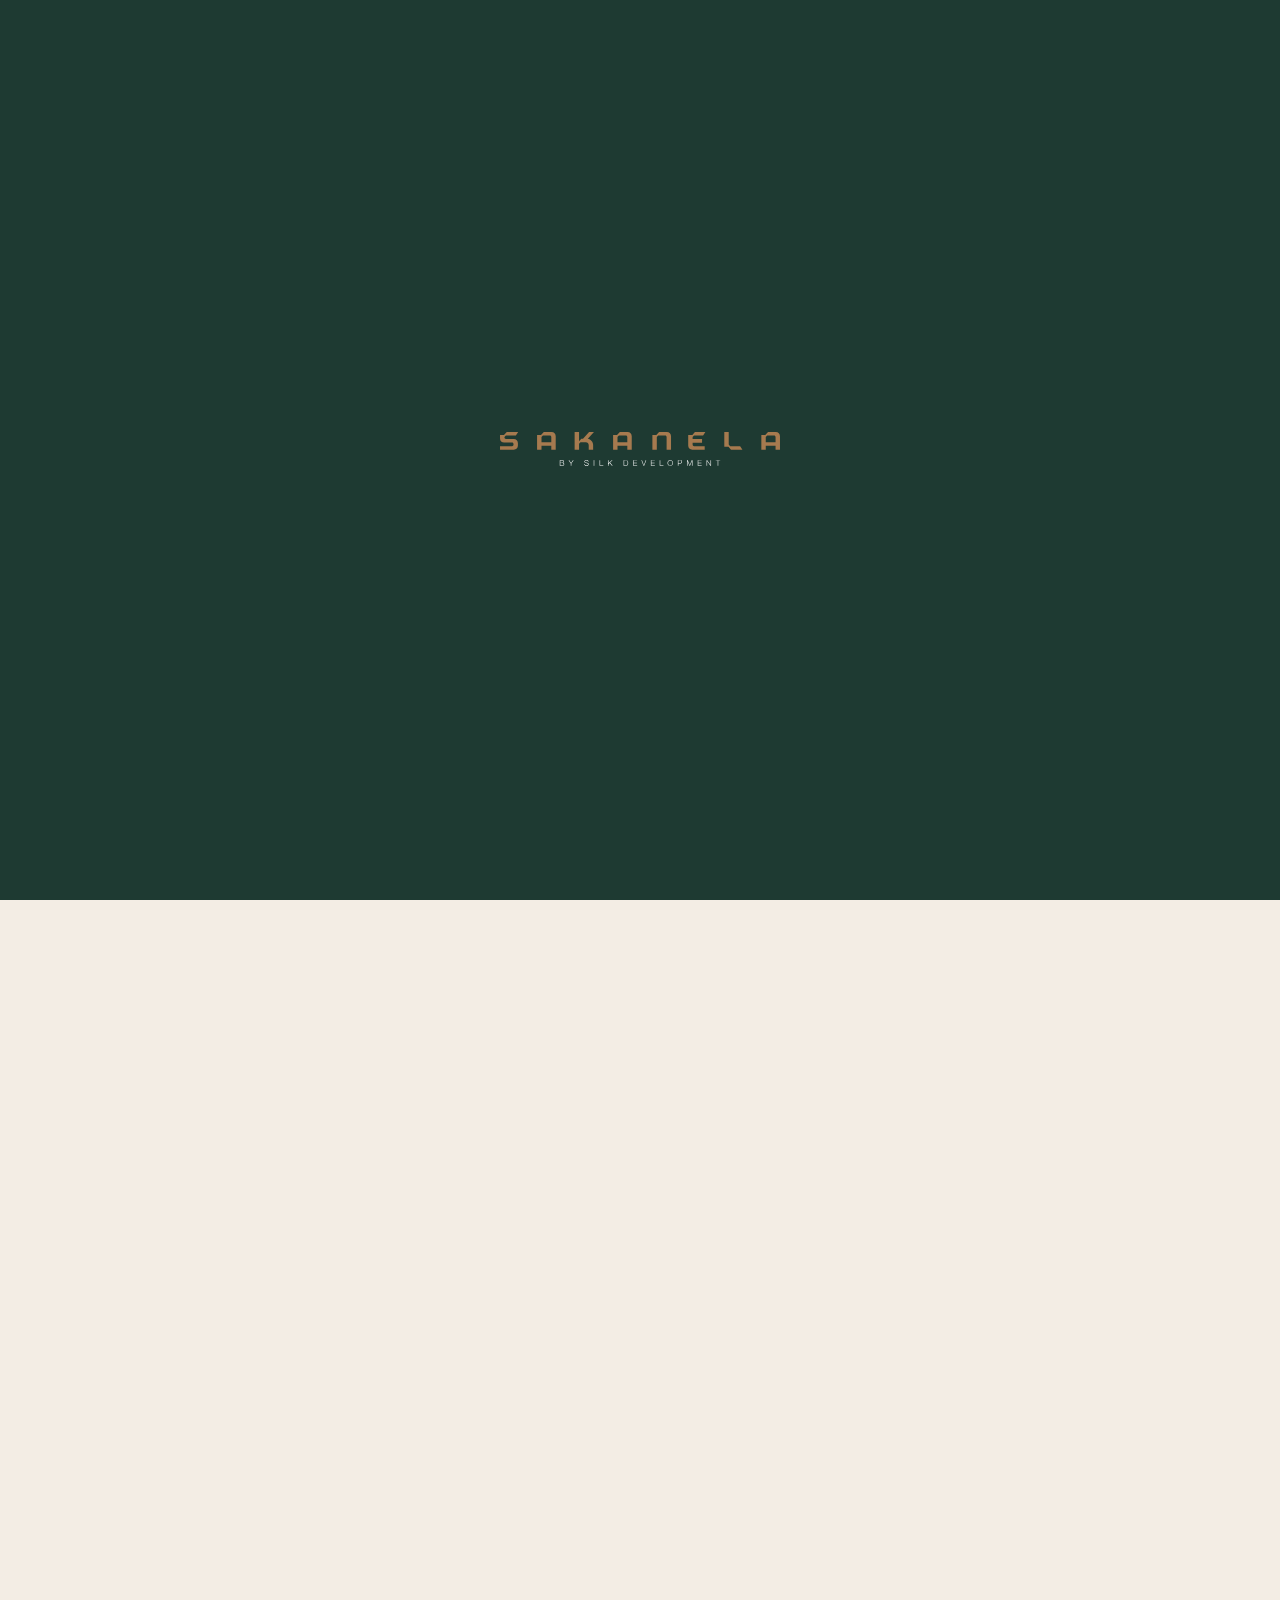
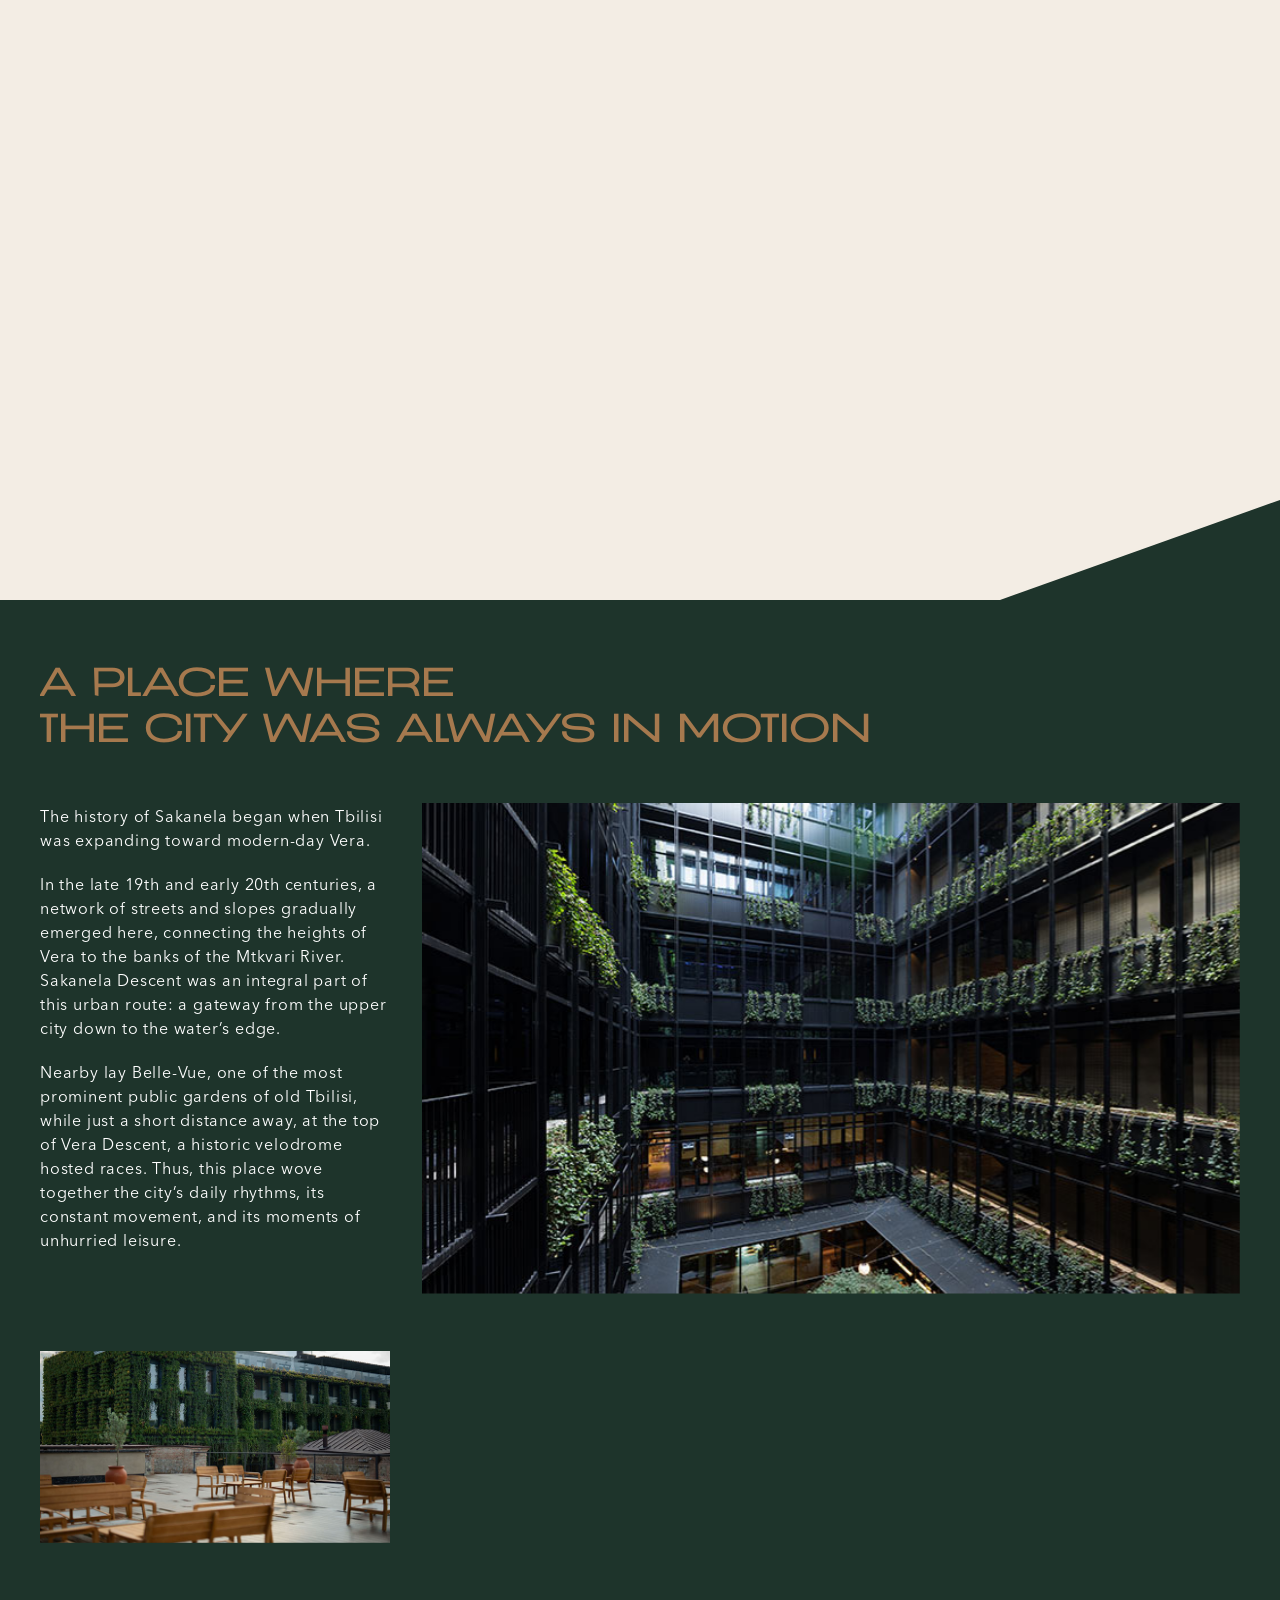
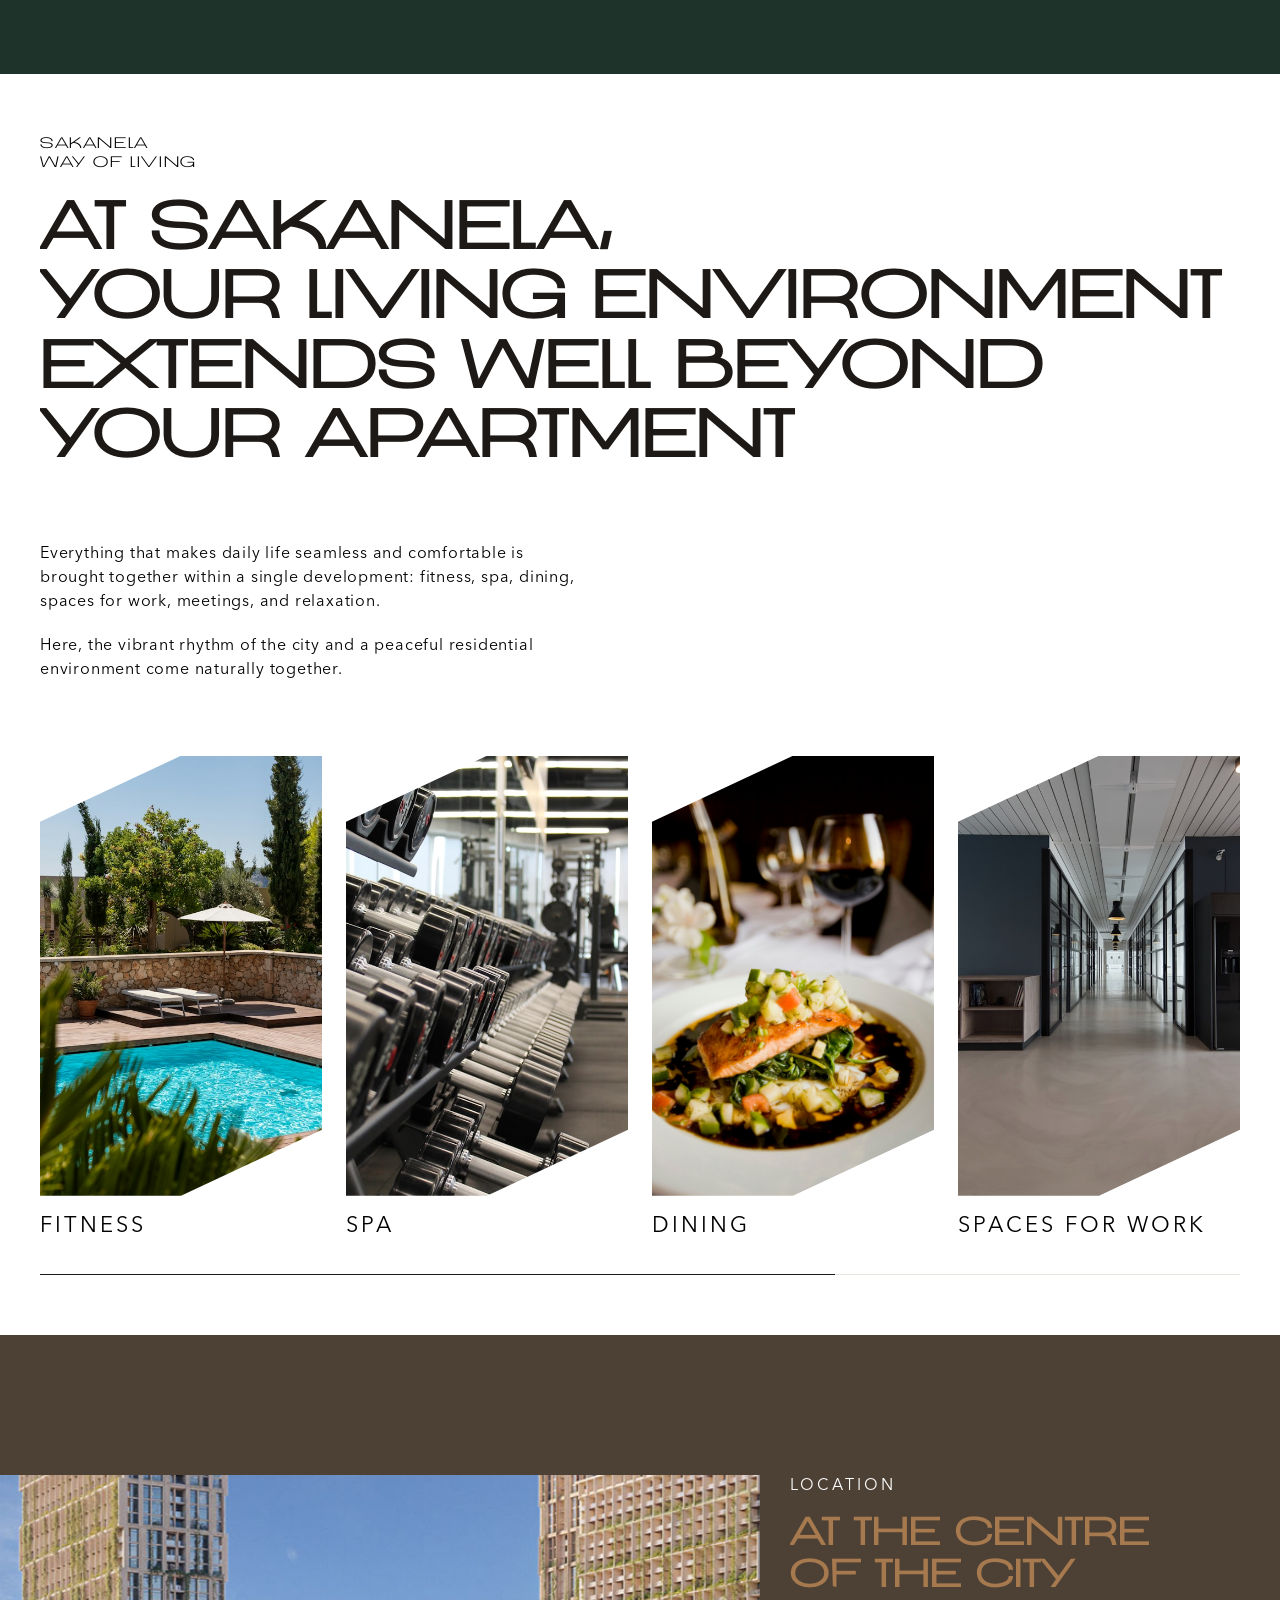
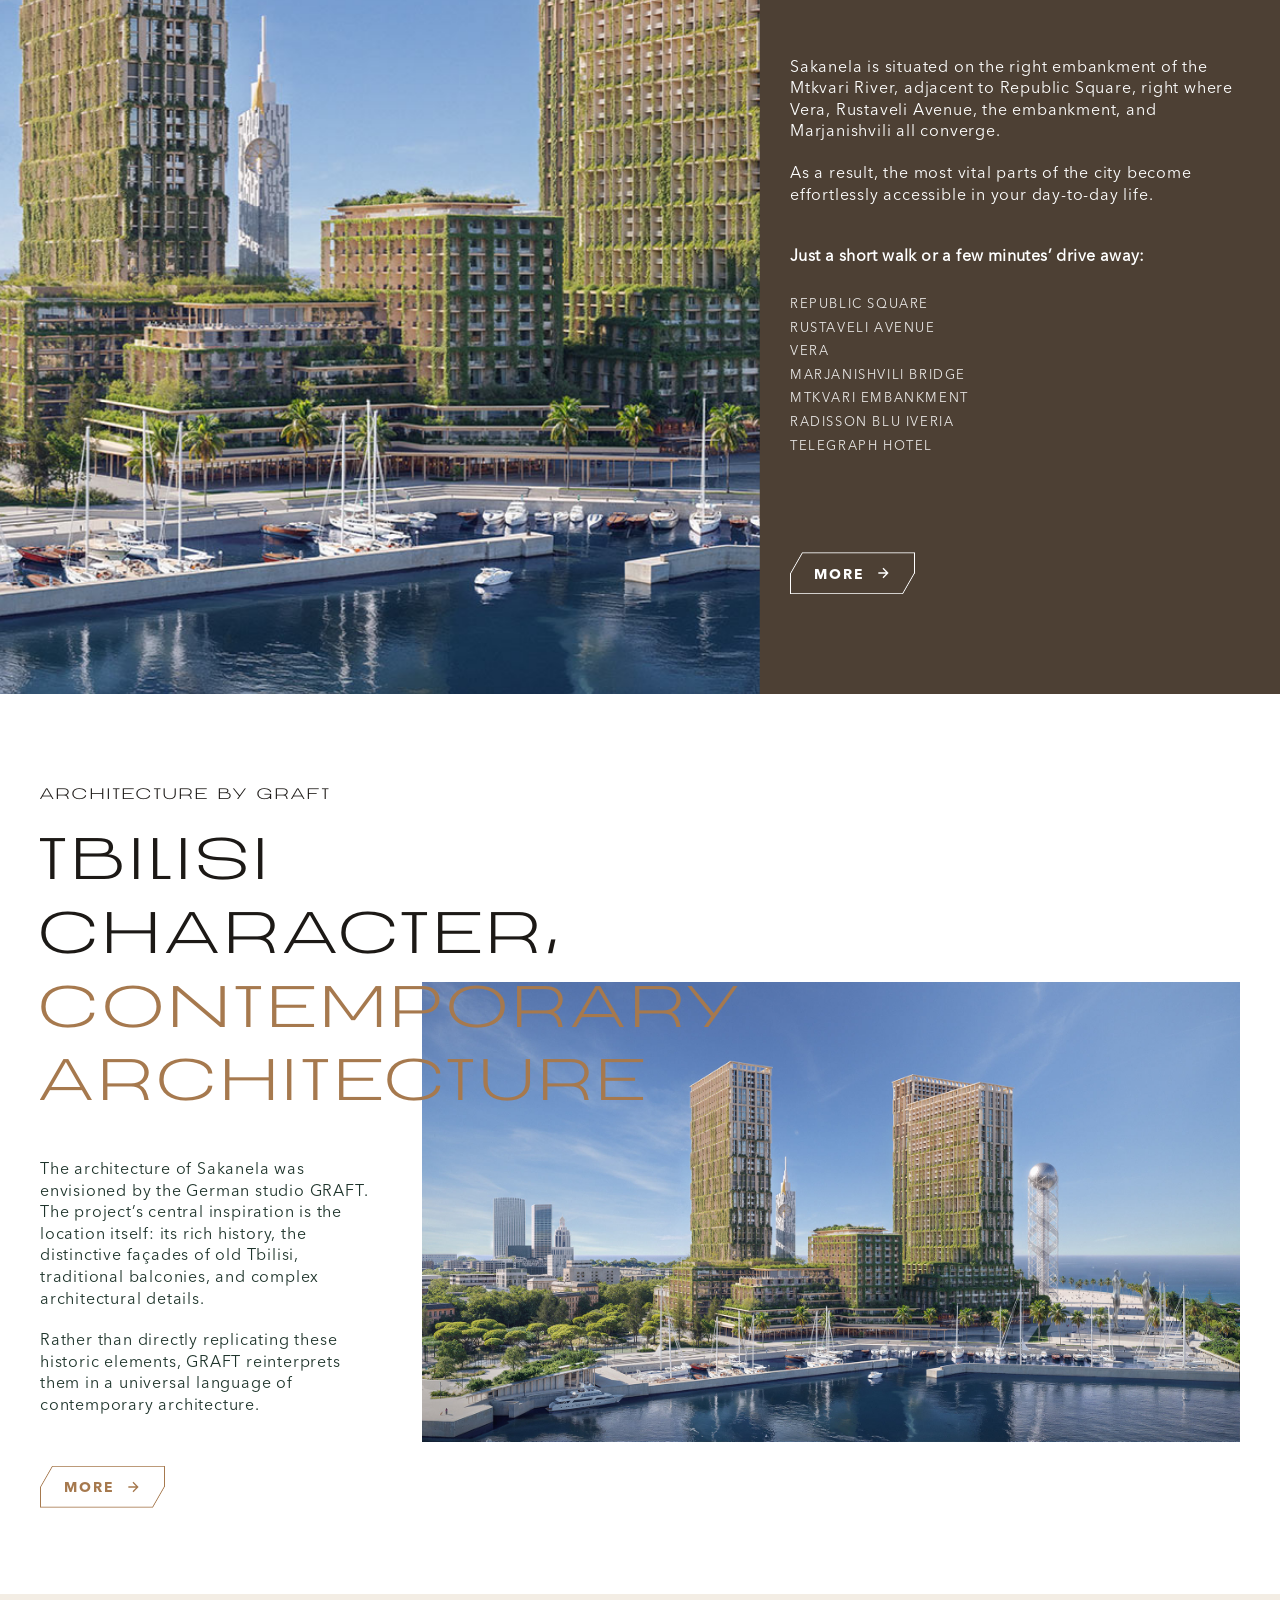
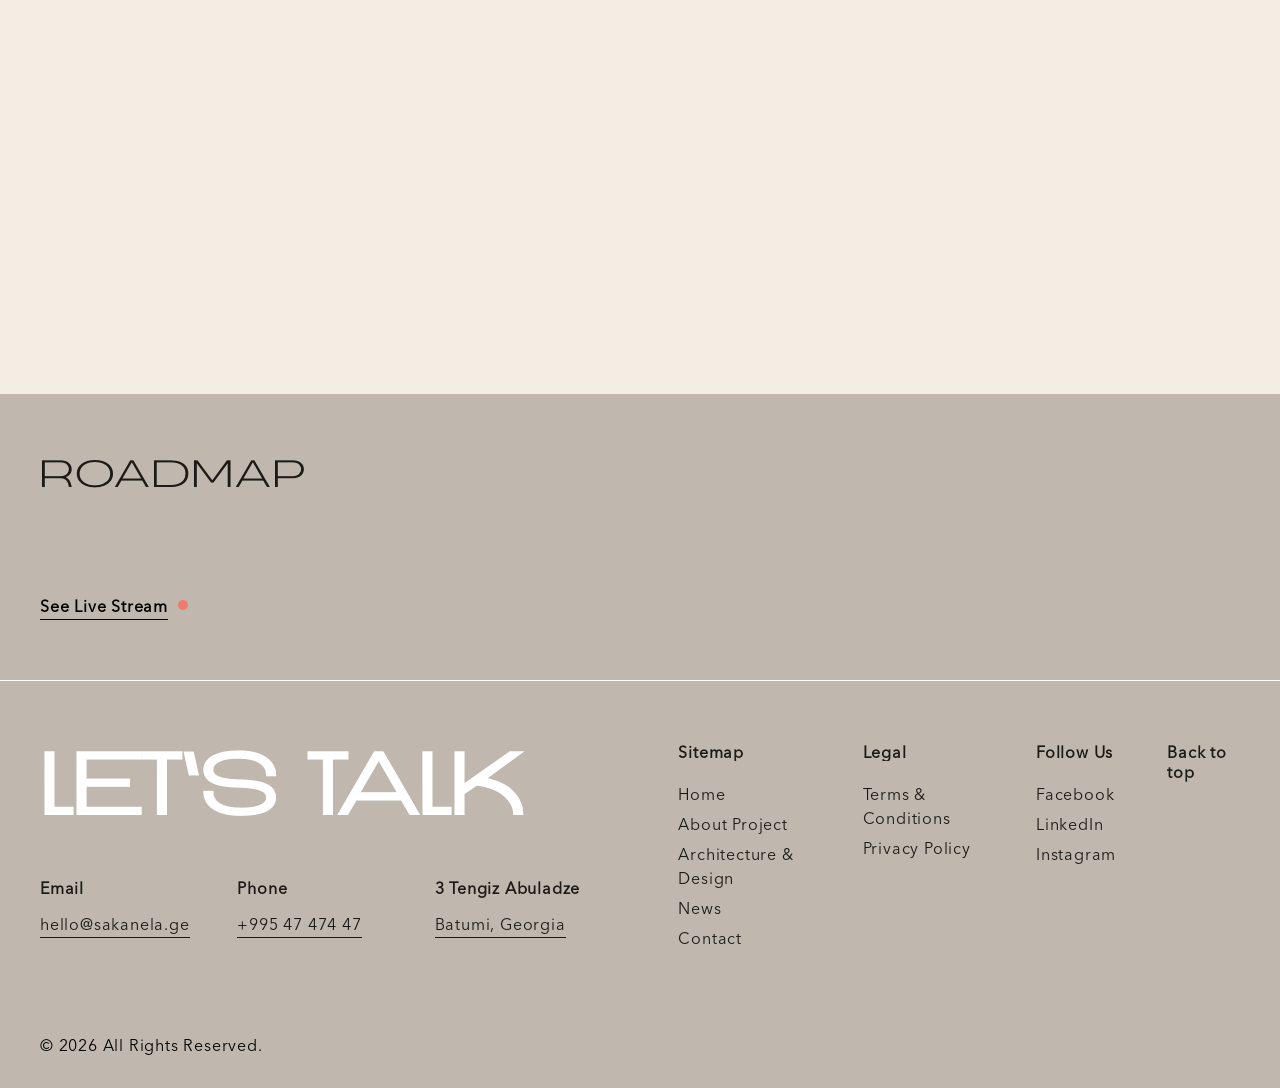
==== index.html @ 39049ff0 "first commit" ====
<!doctype html>
<html lang="en" class="is-loading">
  <head>
    <meta charset="UTF-8" />
    <meta name="viewport" content="width=device-width, initial-scale=1" />
    <meta name="theme-color" content="#f3ede4" />
    <title>Sakanela — Spatial design studio</title>
    <meta
      name="description"
      content="Sakanela is a spatial design studio working with interiors, courtyards, and quiet public rooms."
    />
    <meta property="og:title" content="Sakanela — Spatial design studio" />
    <meta
      property="og:description"
      content="Interiors, courtyards, and rooms designed to hold silence as carefully as light."
    />
    <meta property="og:image" content="./images/og-image.svg" />
    <link rel="icon" type="image/svg+xml" href="./favicon.svg" />
    <link rel="preconnect" href="https://fonts.googleapis.com" />
    <link rel="preconnect" href="https://fonts.gstatic.com" crossorigin />
    <link
      href="https://fonts.googleapis.com/css2?family=Fraunces:ital,opsz,wght@0,9..144,500;0,9..144,600;1,9..144,400&family=Outfit:wght@200;300;400;500;600&display=swap"
      rel="stylesheet"
    />
      <script type="module" crossorigin src="./js/main5.js"></script>
      <link rel="stylesheet" crossorigin href="./style.css">
    </head>
  <body class="page-shell" data-page="home" id="top">
    <div
      class="site-loader"
      data-site-loader
      role="status"
      aria-live="polite"
      aria-busy="true"
      aria-label="Loading Sakanela"
    >
      <div class="site-loader__panel site-loader__panel--left" data-loader-panel="left"></div>
      <div class="site-loader__panel site-loader__panel--right" data-loader-panel="right"></div>
      <div class="site-loader__brand" data-loader-brand></div>
      <!-- <p class="site-loader__progress" data-loader-progress aria-hidden="true">Loading... 0%</p> -->
    </div>
    <a class="skip-link" href="#main">Skip to content</a>
    <header class="site-header site-header--overlay" data-header>
      <div class="site-header__inner">
        <button
          class="nav-toggle"
          type="button"
          data-nav-toggle
          aria-expanded="false"
          aria-controls="site-nav"
          aria-label="Open menu"
        >
          <span class="nav-toggle__bars" aria-hidden="true">
            <span class="nav-toggle__bar"></span>
            <span class="nav-toggle__bar"></span>
          </span>
          <span class="nav-toggle__label">Menu</span>
        </button>
        <a class="logo" href="index.html" aria-label="Sakanela home">
          <img
            src="data:image/svg+xml,%3c?xml%20version='1.0'%20encoding='UTF-8'?%3e%3csvg%20id='Layer_1'%20xmlns='http://www.w3.org/2000/svg'%20version='1.1'%20viewBox='0%200%20218.96%2013.86'%3e%3c!--%20Generator:%20Adobe%20Illustrator%2030.6.0,%20SVG%20Export%20Plug-In%20.%20SVG%20Version:%202.1.4%20Build%20109)%20--%3e%3cdefs%3e%3cstyle%3e%20.st0%20{%20fill:%20%23a67a4f;%20}%20%3c/style%3e%3c/defs%3e%3cpath%20class='st0'%20d='M4.82,2.77h7.57l1.81-2.77H5.52c-.16,0-.32.07-.44.18l-1.82,2.06c-.09.09-.25.16-.39.16H0v2.68c0,1.94,1.29,3.23,3.23,3.23h6.16c.64,0,1.15.52,1.15,1.15v.46c0,.64-.52,1.15-1.15,1.15H0v2.77h10.76c1.94,0,3.23-1.29,3.23-3.23v-1.85c0-1.94-1.29-3.23-3.23-3.23h-6.14c-.64,0-1.15-.52-1.15-1.15v-.39l.92-1.04c.12-.11.28-.18.44-.18'/%3e%3cpath%20class='st0'%20d='M180.23,11.08c-.16,0-.32-.07-.44-.18l-.92-1.04V0h-3.46v11.45h2.86c.14,0,.3.07.39.16l1.83,2.06c.11.11.28.18.44.18h8.68l-1.8-2.77h-7.58,0Z'/%3e%3cpath%20class='st0'%20d='M40.33,0h-5.7c-.24,0-.4,0-.58.19l-1.82,2.05c-.09.09-.25.16-.39.16h-2.86v11.45h3.46v-3.02h7.66v3.02h3.46V3.23c0-1.94-1.29-3.23-3.23-3.23M40.1,8.07h-7.66V3.99l.92-1.04c.12-.12.28-.18.44-.18h5.15c.64,0,1.15.52,1.15,1.15v4.14h0Z'/%3e%3cpath%20class='st0'%20d='M130.52,0h-5.7c-.23,0-.39,0-.58.18l-1.82,2.05c-.09.09-.26.16-.39.16h-2.86v11.45h3.46V3.99l.92-1.04c.12-.12.28-.19.44-.19h5.15c.64,0,1.15.52,1.15,1.16v9.93h3.46V3.23c0-1.94-1.29-3.23-3.23-3.23'/%3e%3cpath%20class='st0'%20d='M99.79,0h-5.7c-.23,0-.39,0-.58.19l-1.82,2.05c-.09.09-.26.16-.39.16h-2.86v11.45h3.46v-3.02h7.66v3.02h3.46V3.23c0-1.94-1.3-3.23-3.23-3.23M99.55,8.07h-7.66V3.99l.92-1.04c.11-.12.28-.18.44-.18h5.15c.64,0,1.15.52,1.15,1.15v4.14h0Z'/%3e%3cpath%20class='st0'%20d='M215.73,0h-5.7c-.23,0-.39,0-.58.19l-1.82,2.05c-.09.09-.25.16-.39.16h-2.86v11.45h3.46v-3.02h7.66v3.02h3.46V3.23c0-1.94-1.29-3.23-3.23-3.23M215.5,8.07h-7.66V3.99l.92-1.04c.12-.12.28-.18.44-.18h5.15c.64,0,1.15.52,1.15,1.15v4.14h0Z'/%3e%3cpath%20class='st0'%20d='M151.56,2.96c.12-.11.28-.18.44-.18h6.83l1.8-2.78h-7.94c-.16,0-.32.07-.44.19l-1.82,2.06c-.09.09-.25.16-.39.16h-2.86v8.22c0,1.94,1.29,3.23,3.23,3.23h9.67v-2.77h-8.29c-.64,0-1.15-.52-1.15-1.15v-1.62h7.37v-2.77h-7.37v-1.55l.92-1.04h0Z'/%3e%3cpath%20class='st0'%20d='M68.69,5.36L73.48.02h-3.83l-4.75,5.28h-1.04c-.16,0-.32.07-.44.18l-1.61,1.82V.02h-3.46v13.83h3.46v-4.57l.92-1.04c.12-.11.28-.18.44-.18h3.9c1.27,0,2.3,1.03,2.3,2.3v3.49h3.46v-3.6c0-2.46-1.79-4.5-4.14-4.9'/%3e%3c/svg%3e"
            alt="Sakanela by Silk Development"
            width="280"
            height="34"
          />
        </a>
        <a class="btn btn--outline site-header__contact" href="contact.html"> Contacts </a>
      </div>
    </header>
    <nav class="site-nav" id="site-nav" data-nav data-lenis-prevent>
      <ul class="site-nav__list">
        <li>
          <a class="site-nav__link" href="index.html" data-nav-link>
            <span class="site-nav__spin"><span class="site-nav__face">Homepage</span><span class="site-nav__face site-nav__face--next" aria-hidden="true">Homepage</span></span>
          </a>
        </li>
        <li>
          <a class="site-nav__link" href="about.html" data-nav-link>
            <span class="site-nav__spin"><span class="site-nav__face">About project</span><span class="site-nav__face site-nav__face--next" aria-hidden="true">About project</span></span>
          </a>
        </li>   
        <li>
          <a class="site-nav__link" href="about.html" data-nav-link>
            <span class="site-nav__spin"><span class="site-nav__face">architecture & design</span><span class="site-nav__face site-nav__face--next" aria-hidden="true">architecture & design</span></span>
          </a>
        </li>
        <li>
          <a class="site-nav__link" href="about.html" data-nav-link>
            <span class="site-nav__spin"><span class="site-nav__face">news</span><span class="site-nav__face site-nav__face--next" aria-hidden="true">news</span></span>
          </a>
        </li>
        <li>
          <a class="site-nav__link" href="contact.html" data-nav-link>
            <span class="site-nav__spin"><span class="site-nav__face">Contact</span><span class="site-nav__face site-nav__face--next" aria-hidden="true">Contact</span></span>
          </a>
        </li>
      </ul>

      <div class="site-nav__footer">
        <div class="site-nav__contact">
          <p class="site-nav__contact-label">Email</p>
          <a class="site-nav__contact-value" href="mailto:hello@sakanela.ge">hello@sakanela.ge</a>
        </div>
        <div class="site-nav__contact">
          <p class="site-nav__contact-label">Phone</p>
          <a class="site-nav__contact-value" href="tel:+9954747447">+995 47 474 47</a>
        </div>
        <nav class="site-nav__contact" aria-label="Follow Us">
          <p class="site-nav__contact-label">Follow Us</p>
          <ul class="site-nav__social">
            <li><a href="#">Facebook</a></li>
            <li><a href="#">Linkedin</a></li>
            <li><a href="#">Instagram</a></li>
          </ul>
        </nav>
      </div>

      <div class="site-nav__languages" aria-label="Language">
        <a class="site-nav__language is-active" href="index.html" hreflang="en" lang="en" aria-current="true" aria-label="English"><span class="site-nav__language-text"><span class="site-nav__spin"><span class="site-nav__face">EN</span><span class="site-nav__face site-nav__face--next" aria-hidden="true">EN</span></span></span></a>
        <a class="site-nav__language" href="index.html" hreflang="ka" lang="ka" aria-label="Georgian"><span class="site-nav__language-text"><span class="site-nav__spin"><span class="site-nav__face">GE</span><span class="site-nav__face site-nav__face--next" aria-hidden="true">GE</span></span></span></a>
        <a class="site-nav__language" href="index.html" hreflang="ru" lang="ru" aria-label="Russian"><span class="site-nav__language-text"><span class="site-nav__spin"><span class="site-nav__face">RU</span><span class="site-nav__face site-nav__face--next" aria-hidden="true">RU</span></span></span></a>
      </div>
    </nav>

    <main id="main">
      <div
        class="hero-scene"
        data-hero-scene
        data-parallax-trigger
        data-parallax-start="top top"
        data-parallax-end="bottom bottom"
      >
        <section class="hero" data-hero-sequence>
          <div class="hero__media" aria-hidden="true">
            <canvas class="hero__canvas" data-hero-canvas></canvas>
          </div>
          <div class="hero__content">
            <h1 class="hero__title" data-animate>The city<br />around you</h1>
            <div class="scroll_down">
              <svg viewBox="175 120 200 245" aria-label="Scroll down" role="img">
                <!-- upper chevron (sits 99 units above the lower one) -->
                <g transform="translate(0,-99)">
                  <g class="top">
                    <polyline class="chevron" points="211,289 275.5,340 340,289"/>
                  </g>
                </g>
                <!-- lower chevron -->
                <g class="bottom">
                  <polyline class="chevron" points="211,289 275.5,340 340,289"/>
                </g>
              </svg>
            </div>
          </div>
        </section>
        <div class="hero__track" data-hero-track aria-hidden="true"></div>

        <section class="section history">
          <div class="hero__wave" aria-hidden="true"></div>
          <div class="container history__inner">
            <h2 class="history__title" data-animate>
              A place where<br />
              the city was always in motion
            </h2>

            <div class="history__grid">
              <div class="history__col history__col--left">
                <div class="history__copy" data-animate>
                  <p>
                    The history of Sakanela began when Tbilisi was expanding toward modern-day Vera.
                  </p>
                  <p>
                    In the late 19th and early 20th centuries, a network of streets and slopes
                    gradually emerged here, connecting the heights of Vera to the banks of the
                    Mtkvari River. Sakanela Descent was an integral part of this urban route: a
                    gateway from the upper city down to the water’s edge.
                  </p>
                  <p>
                    Nearby lay Belle-Vue, one of the most prominent public gardens of old Tbilisi,
                    while just a short distance away, at the top of Vera Descent, a historic
                    velodrome hosted races. Thus, this place wove together the city’s daily rhythms,
                    its constant movement, and its moments of unhurried leisure.
                  </p>
                </div>

                <figure
                  class="history__figure history__figure--alt parallax-media"
                  data-animate
                  data-animate-delay="1"
                  data-parallax-trigger
                >
                  <img
                    src="./assets/history_2.jpg"
                    alt="Contemporary streetscape near Sakanela"
                    width="720"
                    height="480"
                    loading="lazy"
                    data-parallax-speed="0.8"
                  />
                </figure>
              </div>

              <div class="history__col history__col--right">
                <figure
                  class="history__figure history__figure--main parallax-media"
                  data-animate
                  data-animate-delay="1"
                  data-parallax-trigger
                >
                  <img
                    src="./assets/history_1.jpg"
                    alt="Tbilisi skyline and the Mtkvari River at dusk"
                    width="960"
                    height="640"
                    loading="lazy"
                    data-parallax-speed="0.5"
                  />
                </figure>

                <div class="history__action" data-animate data-animate-delay="2">
                  <a class="btn btn--outline" href="about.html">
                    More
                    <svg
                      viewBox="0 0 24 24"
                      fill="none"
                      stroke="currentColor"
                      stroke-width="2"
                      aria-hidden="true"
                    >
                      <path d="M5 12h14M12 5l7 7-7 7" />
                    </svg>
                  </a>
                </div>
              </div>
            </div>
          </div>
        </section>
      </div>

      <section class="section living">
        <div class="container living__inner">
          <p class="living__eyebrow" data-animate>
            Sakanela<br />
            Way of living
          </p>
          <h2 class="living__title" data-animate>
            At Sakanela,<br />
            your living environment<br />
            extends well beyond<br />
            your apartment
          </h2>
          <div class="living__copy" data-animate data-animate-delay="1">
            <p>
              Everything that makes daily life seamless and comfortable is brought together within a
              single development: fitness, spa, dining, spaces for work, meetings, and relaxation.
            </p>
            <p>
              Here, the vibrant rhythm of the city and a peaceful residential environment come
              naturally together.
            </p>
          </div>
          <div class="living-carousel" data-living-carousel data-animate data-animate-delay="2">
            <div class="swiper living-carousel__slider" data-living-carousel-slider>
              <div class="swiper-wrapper">
                <div class="swiper-slide living-carousel__slide">
                  <article class="living-card">
                    <div class="living-card__media">
                      <img
                        src="./assets/living-fitness.jpg"
                        alt="Outdoor pool framed by a timber deck and garden"
                        width="1200"
                        height="800"
                        loading="lazy"
                      />
                    </div>
                    <h3 class="living-card__title">Fitness</h3>
                  </article>
                </div>
                <div class="swiper-slide living-carousel__slide">
                  <article class="living-card">
                    <div class="living-card__media">
                      <img
                        src="./assets/living-spa.jpg"
                        alt="Dumbbell rack in a sunlit gym"
                        width="1200"
                        height="800"
                        loading="lazy"
                      />
                    </div>
                    <h3 class="living-card__title">Spa</h3>
                  </article>
                </div>
                <div class="swiper-slide living-carousel__slide">
                  <article class="living-card">
                    <div class="living-card__media">
                      <img
                        src="./assets/living-dining.jpg"
                        alt="Plated salmon with wine glasses at the table"
                        width="1200"
                        height="800"
                        loading="lazy"
                      />
                    </div>
                    <h3 class="living-card__title">Dining</h3>
                  </article>
                </div>
                <div class="swiper-slide living-carousel__slide">
                  <article class="living-card">
                    <div class="living-card__media">
                      <img
                        src="./assets/living-work.jpg"
                        alt="Quiet office corridor with glass-walled workspaces"
                        width="1200"
                        height="800"
                        loading="lazy"
                      />
                    </div>
                    <h3 class="living-card__title">Spaces for work</h3>
                  </article>
                </div>
                <div class="swiper-slide living-carousel__slide">
                  <article class="living-card">
                    <div class="living-card__media">
                      <img
                        src="./assets/living-meetings.jpg"
                        alt="Meeting table in a light-filled room"
                        width="1200"
                        height="800"
                        loading="lazy"
                      />
                    </div>
                    <h3 class="living-card__title">Meetings</h3>
                  </article>
                </div>
                <div class="swiper-slide living-carousel__slide">
                  <article class="living-card">
                    <div class="living-card__media">
                      <img
                        src="./assets/living-relaxation.jpg"
                        alt="Hotel courtyard and pool for unhurried rest"
                        width="1200"
                        height="800"
                        loading="lazy"
                      />
                    </div>
                    <h3 class="living-card__title">Relaxation</h3>
                  </article>
                </div>
              </div>
            </div>
            <div
              class="swiper-scrollbar living-carousel__scrollbar"
              data-living-carousel-scrollbar
            ></div>
          </div>
        </div>
      </section>

      <section class="location" aria-labelledby="location-title">
        <div class="location__layout">
          <figure class="location__media" data-parallax-trigger>
            <div class="location__frame">
              <div class="location__parallax" data-parallax-speed="0.35">
                <img
                  class="location__image"
                  src="./assets/hero.jpg"
                  alt="Sakanela on the Mtkvari waterfront, at the centre of the city"
                  width="1920"
                  height="1080"
                  loading="lazy"
                />
              </div>
            </div>
          </figure>

          <div class="location__content">
            <p class="location__eyebrow" data-animate>Location</p>
            <h2 class="location__title" id="location-title" data-animate>
              At the centre <br />
              of the city
            </h2>
            <div class="location__copy" data-animate data-animate-delay="1">
              <p>
                Sakanela is situated on the right embankment of the Mtkvari River, adjacent to
                Republic Square, right where Vera, Rustaveli Avenue, the embankment, and
                Marjanishvili all converge.
              </p>
              <p>
                As a result, the most vital parts of the city become effortlessly accessible in your
                day-to-day life.
              </p>
            </div>
            <p class="location__lead" data-animate data-animate-delay="1">
              Just a short walk or a few minutes’ drive away:
            </p>
            <ul class="location__places" data-animate data-animate-delay="2">
              <li>Republic Square</li>
              <li>Rustaveli Avenue</li>
              <li>Vera</li>
              <li>Marjanishvili Bridge</li>
              <li>Mtkvari Embankment</li>
              <li>Radisson Blu Iveria</li>
              <li>Telegraph Hotel</li>
            </ul>
            <div class="location__action" data-animate data-animate-delay="2">
              <a class="btn btn--outline" href="about.html">
                More
                <svg
                  viewBox="0 0 24 24"
                  fill="none"
                  stroke="currentColor"
                  stroke-width="2"
                  aria-hidden="true"
                >
                  <path d="M5 12h14M12 5l7 7-7 7" />
                </svg>
              </a>
            </div>
          </div>
        </div>
      </section>

      <section
        class="architecture"
        id="architecture"
        aria-labelledby="architecture-title"
        data-architecture
      >
        <div class="container architecture__inner">
          <p class="architecture__eyebrow" data-animate>Architecture by GRAFT</p>

          <div class="architecture__layout">
            <h2 class="architecture__title" id="architecture-title" data-animate>
              <span class="architecture__title-lead">Tbilisi<br />Character,</span>
              <span class="architecture__title-accent">Contemporary<br />Architecture</span>
            </h2>

            <div class="architecture__media" data-architecture-media>
              <div class="architecture__slides">
                <figure class="architecture__slide" data-architecture-slide>
                  <img
                    src="./assets/hero.jpg"
                    alt="Rooftop terrace looking toward a vine-covered building at Sakanela"
                    width="1200"
                    height="800"
                    loading="lazy"
                  />
                </figure>
                <figure class="architecture__slide" data-architecture-slide>
                  <img
                    src="./assets/history_1.jpg"
                    alt="Tbilisi skyline and the Mtkvari River at dusk"
                    width="1200"
                    height="800"
                    loading="lazy"
                  />
                </figure>
                <figure class="architecture__slide" data-architecture-slide>
                  <img
                    src="./assets/history_2.jpg"
                    alt="Contemporary streetscape near Sakanela"
                    width="1200"
                    height="800"
                    loading="lazy"
                  />
                </figure>
                <figure class="architecture__slide" data-architecture-slide>
                  <img
                    src="./assets/living-work.jpg"
                    alt="Quiet interior corridor with glass-walled workspaces"
                    width="1200"
                    height="800"
                    loading="lazy"
                  />
                </figure>
                <figure class="architecture__slide" data-architecture-slide>
                  <img
                    src="./assets/living-relaxation.jpg"
                    alt="Courtyard and pool framed by Sakanela’s architecture"
                    width="1200"
                    height="800"
                    loading="lazy"
                  />
                </figure>
              </div>
              <!-- <div class="architecture__counter" data-architecture-counter aria-live="polite">
                <span class="architecture__counter-current" data-architecture-counter-current>01</span>
                <span class="architecture__counter-sep" aria-hidden="true"> — </span>
                <span class="architecture__counter-total" data-architecture-counter-total>05</span>
              </div> -->
            </div>

            <div class="architecture__content" data-animate data-animate-delay="1">
              <div class="architecture__copy">
                <p>
                  The architecture of Sakanela was envisioned by the German studio GRAFT. The
                  project’s central inspiration is the location itself: its rich history, the
                  distinctive façades of old Tbilisi, traditional balconies, and complex
                  architectural details.
                </p>
                <p>
                  Rather than directly replicating these historic elements, GRAFT reinterprets them
                  in a universal language of contemporary architecture.
                </p>
              </div>
              <div class="architecture__action">
                <a class="btn btn--outline" href="about.html">
                  More
                  <svg
                    viewBox="0 0 24 24"
                    fill="none"
                    stroke="currentColor"
                    stroke-width="2"
                    aria-hidden="true"
                  >
                    <path d="M5 12h14M12 5l7 7-7 7" />
                  </svg>
                </a>
              </div>
            </div>
          </div>
        </div>
      </section>

      <section class="section roadmap" aria-labelledby="roadmap-title">
        <div class="container roadmap__inner">
          <h2 class="roadmap__title" id="roadmap-title" data-animate>Roadmap</h2>
          <a
            class="roadmap__stream"
            href="#"
            data-animate
            data-animate-delay="1"
          >
            See Live Stream
            <span class="roadmap__live" aria-hidden="true"></span>
          </a>
        </div>
      </section>
    </main>

    <footer class="site-footer">
      <div class="container site-footer__inner">
        <div class="site-footer__intro">
          <h2 class="site-footer__title">Let’s talk</h2>
          <div class="site-footer__contacts">
            <div class="site-footer__item">
              <p class="site-footer__label">Email</p>
              <a class="site-footer__value underline" href="mailto:hello@sakanela.ge">hello@sakanela.ge</a>
            </div>
            <div class="site-footer__item">
              <p class="site-footer__label">Phone</p>
              <a class="site-footer__value underline" href="tel:+9954747447">+995 47 474 47</a>
            </div>
            <div class="site-footer__item">
              <p class="site-footer__label">3 Tengiz Abuladze</p>
              <p class="site-footer__value underline">Batumi, Georgia</p>
            </div>
          </div>
        </div>

        <div class="site-footer__menus">
          <nav class="site-footer__col" aria-labelledby="footer-sitemap">
            <p class="site-footer__heading" id="footer-sitemap">Sitemap</p>
            <ul class="site-footer__list">
              <li><a href="index.html">Home</a></li>
              <li><a href="about.html">About Project</a></li>
              <li><a href="#architecture">Architecture &amp; Design</a></li>
              <li><a href="#news">News</a></li>
              <li><a href="contact.html">Contact</a></li>
            </ul>
          </nav>
          <nav class="site-footer__col" aria-labelledby="footer-legal">
            <p class="site-footer__heading" id="footer-legal">Legal</p>
            <ul class="site-footer__list">
              <li><a href="#terms">Terms &amp; Conditions</a></li>
              <li><a href="#privacy">Privacy Policy</a></li>
            </ul>
          </nav>
          <nav class="site-footer__col" aria-labelledby="footer-social">
            <p class="site-footer__heading" id="footer-social">Follow Us</p>
            <ul class="site-footer__list">
              <li><a href="#">Facebook</a></li>
              <li><a href="#">LinkedIn</a></li>
              <li><a href="#">Instagram</a></li>
            </ul>
          </nav>
          <div class="site-footer__col">
            <a class="site-footer__heading site-footer__top" href="#top" data-back-to-top>
              Back to top
            </a>
          </div>
        </div>
      </div>
      <div class="container site-footer__bar">
        <p>&copy; <span data-year></span> All Rights Reserved.</p>
      </div>
    </footer>

    <aside
      class="cookie-banner"
      data-cookie-banner
      hidden
      role="dialog"
      aria-labelledby="cookie-banner-title"
    >
      <p class="cookie-banner__text" id="cookie-banner-title">
        We use cookies to enhance<br />
        Your experience
      </p>
      <div class="cookie-banner__actions">
        <button class="cookie-banner__btn cookie-banner__btn--accept" type="button" data-cookie-accept>Accept</button>
        <button class="cookie-banner__btn cookie-banner__btn--reject" type="button" data-cookie-decline>Decline</button>
      </div>
    </aside>

  </body>
</html>
---- style.css ----
@font-face{font-family:AvenirNextGeoRegular;src:url(./assets/AvenirNextGeorgian-Regular.otf) format("opentype");font-weight:100 400;font-style:normal;font-display:swap}@font-face{font-family:AvenirNextGeoMedium;src:url(./assets/AvenirNextGeorgian-Medium.otf) format("opentype");font-weight:500;font-style:normal;font-display:swap}@font-face{font-family:AvenirNextGeoBold;src:url(./assets/AvenirNextGeorgian-Bold.otf) format("opentype");font-weight:600 700;font-style:normal;font-display:swap}@font-face{font-family:SSOldburgMTLight;src:url(./assets/SS%20Oldburg%20MT%20-%20Light.otf) format("opentype");font-weight:100 400;font-style:normal;font-display:swap}@font-face{font-family:SSOldburgMTBold;src:url(./assets/SS%20Oldburg%20MT%20-%20Bold.otf) format("opentype");font-weight:500 700;font-style:normal;font-display:swap}*,*:before,*:after{box-sizing:border-box}*{margin:0}html{-webkit-text-size-adjust:100%;hanging-punctuation:first last;interpolate-size:allow-keywords}html:focus-within{scroll-behavior:smooth}body{min-height:100vh;line-height:1.5;text-rendering:optimizeLegibility}img,picture,video,canvas,svg{display:block;max-width:100%}img{height:auto}input,button,textarea,select{font:inherit;color:inherit}button{cursor:pointer;background:none;border:0}a{color:inherit}h1,h2,h3,h4,p{overflow-wrap:pretty;text-wrap:pretty}ul[class],ol[class]{list-style:none;padding:0}:focus-visible{outline:2px solid var(--color-accent);outline-offset:3px}::selection{background:var(--color-accent);color:var(--color-inverse)}@media(prefers-reduced-motion:reduce){html:focus-within{scroll-behavior:auto}*,*:before,*:after{animation-duration:.01ms!important;animation-iteration-count:1!important;transition-duration:.01ms!important;scroll-behavior:auto!important}}:root{--color-bg: #f3ede4;--color-bg-elevated: #faf7f2;--color-ink: #1c1916;--color-ink-soft: #4a453f;--color-muted: #7a736a;--color-line: #d9d0c4;--color-accent: #c2410c;--color-accent-deep: #9a3412;--color-sage: #4d5c4a;--color-loader: #1e3a32;--color-paper: #e8dfd2;--color-inverse: #f3ede4;--color-danger: #b42318;--color-success: #3f6b4a;--color-black: #000;--color-white: #fff;--color-active-link: #a6794e;--font-display: SSOldburgMTLight;--font-display-bold: SSOldburgMTBold;--font-body: AvenirNextGeoRegular;--font-body-medium: AvenirNextGeoMedium;--font-body-bold: AvenirNextGeoBold;--header-height: 80px;--gutter: 40px;--radius-md: 12px;--shadow-soft: 0 18px 40px rgba(28, 25, 22, .08);--ease-out: cubic-bezier(.22, 1, .36, 1)}body{font-family:var(--font-body);font-weight:400;font-size:clamp(16px,15.1712707182px + .2209944751vw,18px);color:var(--color-ink);background-color:var(--color-bg)}h1,h2,h3,.display{font-family:var(--font-body);font-weight:600;line-height:1.15;letter-spacing:-.5px;color:var(--color-ink)}h1,.display-xl{font-size:clamp(44px,24.1104972376px + 5.3038674033vw,92px);font-weight:500}h2{font-size:clamp(32px,23.7127071823px + 2.2099447514vw,52px)}h3{font-size:clamp(22px,18.6850828729px + .8839779006vw,30px);letter-spacing:-.5px}.lede{font-size:clamp(18px,16.3425414365px + .4419889503vw,22px);color:var(--color-ink-soft);max-width:640px}.eyebrow{display:inline-flex;align-items:center;gap:12px;font-family:var(--font-body);font-size:12px;font-weight:500;letter-spacing:2px;text-transform:uppercase;color:var(--color-accent)}.eyebrow:before{content:"";width:24px;height:1px;background:currentColor}.prose{max-width:640px;color:var(--color-ink-soft)}.prose p+p{margin-top:16px}@keyframes fade-up{0%{opacity:0;transform:translateY(20px)}to{opacity:1;transform:translateY(0)}}@keyframes fade-in{0%{opacity:0}to{opacity:1}}@keyframes ken-burns{0%{transform:scale(1)}to{transform:scale(1.08)}}@keyframes draw-line{0%{transform:scaleX(0)}to{transform:scaleX(1)}}[data-animate]{opacity:0;transform:translateY(24px);transition:opacity .7s var(--ease-out),transform .7s var(--ease-out)}[data-animate].is-visible{opacity:1;transform:none}[data-animate=fade]{transform:none}[data-animate-delay="1"]{transition-delay:80ms}[data-animate-delay="2"]{transition-delay:.16s}[data-animate-delay="3"]{transition-delay:.24s}[data-animate].is-line-reveal,[data-animate].is-line-reveal-host{opacity:1;transform:none;transition:none}.is-line-reveal:not(.is-line-reveal-ready){visibility:hidden}.line-reveal__line,.line-reveal__line-mask{display:block}.line-reveal__line-mask{overflow:hidden}@media(prefers-reduced-motion:reduce){[data-animate]{opacity:1;transform:none;transition:none}.is-line-reveal:not(.is-line-reveal-ready){visibility:visible}}.container{width:100%;padding-inline:40px}.section{padding-block:clamp(64px,10vw,100px)}.section--tight{padding-block:clamp(48px,7vw,80px)}.cluster{display:flex;flex-wrap:wrap;gap:16px;align-items:center}.stack{display:flex;flex-direction:column;gap:16px}.stack--lg{gap:32px}.grid{display:grid;gap:32px}@media(min-width:768px){.grid{grid-template-columns:repeat(2,minmax(0,1fr))}}@media(min-width:1024px){.grid{grid-template-columns:repeat(3,minmax(0,1fr))}}@media(min-width:768px){.grid--2{grid-template-columns:repeat(2,minmax(0,1fr))}}@media(min-width:1024px){.grid--2{grid-template-columns:repeat(2,minmax(0,1fr))}}.split{display:grid;gap:40px}@media(min-width:1024px){.split{grid-template-columns:1fr 1fr;align-items:center;gap:64px}}.skip-link{position:absolute;left:40px;top:0;z-index:400;padding:8px 16px;background:var(--color-ink);color:var(--color-inverse);transform:translateY(-120%);transition:transform .16s ease}.skip-link:focus{transform:translateY(12px)}.site-header{position:sticky;top:0;z-index:100;height:var(--header-height);overflow:visible;background:#f3ede4b8;-webkit-backdrop-filter:blur(16px);backdrop-filter:blur(16px);transition:background .28s ease,box-shadow .28s ease,color .28s ease}.site-header.is-stuck{background:#1e342b78;box-shadow:0 1px #1c191614}.site-header.is-stuck .logo img{filter:none}.site-header--overlay{position:fixed;inset-inline:0;top:0;background:transparent;-webkit-backdrop-filter:none;backdrop-filter:none;color:#fff}.site-header--overlay.is-stuck{background:#fff;box-shadow:none}.site-header--overlay.is-stuck .nav-toggle,.site-header--overlay.is-stuck .btn--outline{color:#000}.site-header__inner{position:relative;display:grid;grid-template-columns:1fr auto 1fr;align-items:center;height:var(--header-height);width:100%;padding-inline:40px;gap:16px}.logo{display:inline-flex;align-items:center;justify-self:center;grid-column:2;text-decoration:none;z-index:151}.logo img{width:clamp(136px,22vw,200px);height:auto;filter:brightness(0) invert(1)}.site-header__contact{justify-self:end;grid-column:3;z-index:151}html.is-nav-open,body.is-nav-open{overflow:hidden}body.is-nav-open .site-header,body.is-nav-open .site-header.is-stuck,body.is-nav-open .site-header--overlay,body.is-nav-open .site-header--overlay.is-stuck{z-index:152;background:transparent;-webkit-backdrop-filter:none;backdrop-filter:none;box-shadow:none;pointer-events:none}body.is-nav-open .nav-toggle{pointer-events:auto}body.is-nav-open .site-header--overlay{color:var(--color-ink)}body.is-nav-open .nav-toggle__bar,body.is-nav-open .nav-toggle__label{color:var(--color-black)}body.is-nav-open .site-header__contact,body.is-nav-open .logo{display:none}body.is-nav-open .site-header--overlay .logo img{filter:none}body.is-nav-open .site-header--overlay .btn--outline{color:var(--color-ink)}body.is-nav-open .site-header--overlay .btn--outline:before{background-color:var(--color-ink)}.site-footer{background:#c0b7ae;color:#1c1916;padding-block:clamp(40px,8vw,60px) 32px;margin-top:auto;border-top:1px solid white}.site-footer__inner{display:flex;flex-direction:column;gap:clamp(40px,6vw,72px);padding-bottom:clamp(48px,6vw,80px)}@media(min-width:1024px){.site-footer__inner{display:grid;grid-template-columns:repeat(2,minmax(0,1fr));align-items:start;column-gap:clamp(48px,6vw,96px)}}.site-footer__title{margin:0 0 clamp(30px,3.6vw,60px);font-family:var(--font-display);font-size:clamp(44px,8vw,90px);line-height:1;letter-spacing:3px;text-transform:uppercase;color:#fff}.site-footer__contacts{display:grid;grid-template-columns:repeat(2,minmax(min-content,1fr));gap:24px 32px;max-width:560px}@media(min-width:768px){.site-footer__contacts{grid-template-columns:repeat(3,minmax(min-content,1fr))}}.site-footer__label,.site-footer__heading{margin:0 0 12px;font-family:var(--font-body);font-size:16px;font-weight:700;line-height:1.3;letter-spacing:.8px;color:#1c1916}.site-footer__value,.site-footer__list a{display:inline-block;font-family:var(--font-body);font-size:16px;font-weight:400;line-height:1.5;letter-spacing:.8px;color:#1c1916;text-decoration:none;transition:opacity .16s ease}.site-footer__value{display:inline-block;margin:0;overflow:visible}.site-footer__item{min-width:min-content}.site-footer a:hover,.site-footer a:focus-visible{opacity:.62}.underline{border-bottom:1px solid #1c1916;padding-bottom:2px}.site-footer__menus{display:grid;grid-template-columns:repeat(2,minmax(0,1fr));gap:32px 40px}@media(min-width:768px){.site-footer__menus{grid-template-columns:repeat(4,auto);justify-content:end;column-gap:clamp(32px,4vw,56px)}}.site-footer__list{display:flex;flex-direction:column}.site-footer__heading{margin-bottom:20px}.site-footer__top{display:inline-block;text-decoration:none}.site-footer__bar{font-size:16px;line-height:1.5;letter-spacing:.8px;color:#000}.page-shell{display:flex;flex-direction:column;min-height:100vh}.btn{--cut: 12px;--bw: 1px;--slant-x: .58px;--slant-y: .27px;position:relative;z-index:0;display:inline-flex;align-items:center;justify-content:center;gap:10px;padding:12px 24px;border:none;border-radius:0;background:transparent;cursor:pointer;font-family:var(--font-body-bold);font-weight:700;font-size:14px;letter-spacing:2px;color:#fff;height:42px;text-transform:uppercase;text-decoration:none;transition:opacity .16s ease,color .4s cubic-bezier(.4,0,.2,1)}.btn svg,.btn .icon,.btn .btn__icon,.btn .btn__arrow{position:relative;z-index:1;width:16px;height:16px;flex-shrink:0;stroke:currentColor}.btn .btn__arrow svg{width:100%;height:100%}.btn .btn__label{position:relative;z-index:1;transition:transform .4s cubic-bezier(.4,0,.2,1)}.btn>svg,.btn>.icon,.btn>.btn__icon,.btn>.btn__arrow{transition:transform .4s cubic-bezier(.4,0,.2,1)}.btn:hover,.btn:focus-visible{opacity:.9}.btn--outline{color:#fff;background:transparent;clip-path:polygon(var(--cut) 0,100% 0,100% 50%,calc(100% - var(--cut)) 100%,0 100%,0 50%)}.btn--outline:before{content:"";position:absolute;top:0;right:0;bottom:0;left:0;z-index:-1;background-color:#fff;pointer-events:none;clip-path:polygon(evenodd,var(--cut) 0,100% 0,100% 50%,calc(100% - var(--cut)) 100%,0 100%,0 50%,var(--cut) 0,calc(var(--cut) + var(--slant-x)) var(--bw),calc(100% - var(--bw)) var(--bw),calc(100% - var(--bw)) calc(50% - var(--slant-y)),calc(100% - var(--cut) - var(--slant-x)) calc(100% - var(--bw)),var(--bw) calc(100% - var(--bw)),var(--bw) calc(50% + var(--slant-y)),calc(var(--cut) + var(--slant-x)) var(--bw))}.btn--outline:after{content:"";position:absolute;top:0;right:0;bottom:0;left:0;z-index:-1;background:#fff;pointer-events:none;transform:translate(-101%);transition:transform .4s cubic-bezier(.4,0,.2,1)}.btn--outline:hover,.btn--outline:focus-visible{opacity:1;color:#a6794e}.btn--outline:hover:after,.btn--outline:focus-visible:after{transform:translate(0)}.btn--outline:hover .btn__label,.btn--outline:focus-visible .btn__label{transform:translate(-2px)}.btn--outline:hover>svg,.btn--outline:hover>.icon,.btn--outline:hover>.btn__icon,.btn--outline:hover>.btn__arrow,.btn--outline:focus-visible>svg,.btn--outline:focus-visible>.icon,.btn--outline:focus-visible>.btn__icon,.btn--outline:focus-visible>.btn__arrow{transform:translate(6px)}.btn--primary{color:#fff;background-color:#a6794e;clip-path:polygon(var(--cut) 0,100% 0,100% 50%,calc(100% - var(--cut)) 100%,0 100%,0 50%)}.btn--primary:before{content:none}.btn--primary:after{content:"";position:absolute;top:0;right:0;bottom:0;left:0;z-index:-1;background:#8c6540;pointer-events:none;transform:translate(-101%);transition:transform .4s cubic-bezier(.4,0,.2,1)}.btn--primary:hover,.btn--primary:focus-visible{opacity:1}.btn--primary:hover:after,.btn--primary:focus-visible:after{transform:translate(0)}.btn--primary:hover .btn__label,.btn--primary:focus-visible .btn__label{transform:translate(-2px)}.btn--primary:hover>svg,.btn--primary:hover>.icon,.btn--primary:hover>.btn__icon,.btn--primary:hover>.btn__arrow,.btn--primary:focus-visible>svg,.btn--primary:focus-visible>.icon,.btn--primary:focus-visible>.btn__icon,.btn--primary:focus-visible>.btn__arrow{transform:translate(6px)}@media(prefers-reduced-motion:reduce){.btn,.btn:after,.btn .btn__label,.btn>svg,.btn>.icon,.btn>.btn__icon,.btn>.btn__arrow{transition:none}}.site-header__contact:before{background-color:currentColor}.site-header__contact:after{background-color:currentColor}.site-header__contact:hover{color:#fff!important}.site-header__contact:hover:before{background-color:#a6794e}.site-header__contact:hover:after{background-color:#a6794e}.card{display:flex;flex-direction:column;height:100%;background:var(--color-bg-elevated);border:1px solid var(--color-line);border-radius:20px;overflow:hidden;transition:transform .52s cubic-bezier(.22,1,.36,1),box-shadow .52s cubic-bezier(.22,1,.36,1)}.card:hover{transform:translateY(-4px);box-shadow:0 18px 40px #1c191614}.card__media{position:relative;aspect-ratio:4/3;overflow:hidden;background:var(--color-paper)}.card__media img,.card__media svg{width:100%;height:100%;object-fit:cover}.card__body{display:flex;flex-direction:column;gap:12px;padding:24px;flex:1}.card__meta{font-size:12px;letter-spacing:2px;text-transform:uppercase;color:var(--color-muted)}.card__title{font-size:24px}.card__text{color:var(--color-ink-soft)}.card--quiet{background:transparent;border:0}.card--quiet:hover{transform:none;box-shadow:none}.card--quiet .card__body{padding-inline:0}.nav-toggle{position:relative;z-index:151;justify-self:start;grid-column:1;display:inline-flex;align-items:center;gap:12px;min-height:44px;padding:0;color:#fff}.nav-toggle__bars{display:inline-flex;flex-direction:column;justify-content:center;gap:10px;width:60px}.nav-toggle__bar{display:block;width:100%;height:.5px;background:currentColor;transition:transform .28s ease,opacity .16s ease}.nav-toggle__label{font-size:16px;font-weight:500;font-family:var(--font-body-bold);letter-spacing:3px;text-transform:uppercase}.nav-toggle[aria-expanded=true] .nav-toggle__bar:first-child{transform:translateY(3.75px) rotate(45deg)}.nav-toggle[aria-expanded=true] .nav-toggle__bar:last-child{transform:translateY(-6.75px) rotate(-45deg)}.site-nav{position:fixed;top:0;left:0;z-index:150;display:flex;flex-direction:column;align-items:flex-start;justify-content:center;width:100%;height:100%;height:100dvh;background:#c0b7ae;color:var(--color-ink);visibility:hidden;pointer-events:none;transform:translate3d(0,-100%,0);will-change:transform;transition:transform .52s cubic-bezier(.22,1,.36,1)}.site-nav.is-open{visibility:visible;pointer-events:auto;transform:translateZ(0)}.site-nav.is-closing{visibility:visible;pointer-events:none;transform:translate3d(0,-100%,0)}.site-nav__list{display:flex;flex-direction:column;align-items:flex-start;padding:0 40px!important}.site-nav__list>li{opacity:0;transform:translate3d(0,44px,0);transition:opacity .35s ease,transform .35s ease;transition-delay:0s}.site-nav.is-open .site-nav__list>li{opacity:1;transform:translateZ(0)}.site-nav.is-open .site-nav__list>li:nth-child(1){transition:opacity .55s cubic-bezier(.22,1,.36,1),transform .7s cubic-bezier(.22,1,.36,1);transition-delay:.28s}.site-nav.is-open .site-nav__list>li:nth-child(2){transition:opacity .6s cubic-bezier(.22,1,.36,1),transform .85s cubic-bezier(.22,1,.36,1);transition-delay:.4s}.site-nav.is-open .site-nav__list>li:nth-child(3){transition:opacity .65s cubic-bezier(.22,1,.36,1),transform 1s cubic-bezier(.22,1,.36,1);transition-delay:.52s}.site-nav.is-open .site-nav__list>li:nth-child(4){transition:opacity .7s cubic-bezier(.22,1,.36,1),transform 1.1s cubic-bezier(.22,1,.36,1);transition-delay:.64s}.site-nav.is-open .site-nav__list>li:nth-child(5){transition:opacity .75s cubic-bezier(.22,1,.36,1),transform 1.2s cubic-bezier(.22,1,.36,1);transition-delay:.76s}.site-nav.is-closing .site-nav__list>li{opacity:0;transform:translate3d(0,20px,0);transition:opacity .2s ease,transform .25s ease;transition-delay:0s}.site-nav__link{position:relative;display:inline-block;overflow:hidden;text-transform:uppercase;text-decoration:none;font-family:var(--font-display);font-size:clamp(32px,15.4254143646px + 4.4198895028vw,72px);letter-spacing:8px;color:var(--color-black);transition:color .16s ease;line-height:1.2}.site-nav__link.is-active{color:var(--color-active-link)}.site-nav__link:hover .site-nav__spin,.site-nav__link:focus-visible .site-nav__spin{transform:translateY(-100%)}.site-nav__footer{position:absolute;inset-inline:0;bottom:40px;display:flex;flex-wrap:wrap;align-items:flex-start;gap:28px clamp(40px,6vw,96px);padding:0 40px clamp(32px,4vw,48px);opacity:0;transform:translate3d(0,24px,0);transition:opacity .45s ease,transform .5s ease;transition-delay:0s}.site-nav.is-open .site-nav__footer{opacity:1;transform:translateZ(0);transition:opacity .6s cubic-bezier(.22,1,.36,1),transform .75s cubic-bezier(.22,1,.36,1);transition-delay:.45s}.site-nav.is-closing .site-nav__footer{opacity:0;transform:translate3d(0,16px,0);transition:opacity .2s ease,transform .25s ease;transition-delay:0s}.site-nav__contact{display:flex;flex-direction:column;gap:6px;min-width:min-content}.site-nav__contact-label{margin:0;font-family:var(--font-body);font-size:15px;font-weight:400;line-height:1.3;letter-spacing:.4px;color:var(--color-black)}.site-nav__contact-value,.site-nav__social{font-family:var(--font-body-medium);font-size:16px;font-weight:700;line-height:1.4;letter-spacing:.3px;color:var(--color-black)}.site-nav__contact-value{width:fit-content;text-decoration:none;border-bottom:1px solid currentColor;padding-bottom:2px;transition:opacity .16s ease}.site-nav__contact-value:hover,.site-nav__contact-value:focus-visible{opacity:.62}.site-nav__social{display:flex;flex-wrap:wrap;align-items:center;margin:0}.site-nav__social a{text-decoration:none;transition:opacity .16s ease}.site-nav__social a:hover,.site-nav__social a:focus-visible{opacity:.62}.site-nav__social li+li:before{content:"/";margin-inline:12px}.site-nav__languages{position:absolute;top:0;right:40px;display:flex;align-items:center;height:var(--header-height);gap:10px}.site-nav__language{--cut: 10px;--bw: 1px;--c: calc(var(--cut) - var(--bw) * .4142);position:relative;z-index:1;display:inline-flex;align-items:center;justify-content:center;min-width:50px;height:40px;padding:0 10px;color:var(--color-black);font-family:var(--font-body-medium);font-size:14px;font-weight:500;letter-spacing:1px;line-height:1;text-decoration:none;text-transform:uppercase}.site-nav__language:before{content:"";position:absolute;top:0;right:0;bottom:0;left:0;z-index:-1;background-color:currentColor;opacity:0;pointer-events:none;transition:opacity .16s ease;clip-path:polygon(evenodd,var(--cut) 0,100% 0,100% calc(100% - var(--cut)),calc(100% - var(--cut)) 100%,0 100%,0 var(--cut),var(--cut) 0,calc(var(--c) + var(--bw)) var(--bw),calc(100% - var(--bw)) var(--bw),calc(100% - var(--bw)) calc(100% - var(--c) - var(--bw)),calc(100% - var(--c) - var(--bw)) calc(100% - var(--bw)),var(--bw) calc(100% - var(--bw)),var(--bw) calc(var(--c) + var(--bw)),calc(var(--c) + var(--bw)) var(--bw))}.site-nav__language:hover:before,.site-nav__language:focus-visible:before,.site-nav__language.is-active:before{opacity:1}.site-nav__language:hover .site-nav__spin,.site-nav__language:focus-visible .site-nav__spin{transform:translateY(-100%)}.site-nav__language-text{display:block;overflow:hidden;line-height:1}.site-nav__spin{display:block;position:relative;transition:transform .5s cubic-bezier(.65,0,.35,1)}.site-nav__face{display:block}.site-nav__face--next{position:absolute;top:100%;left:0;width:100%}@media(prefers-reduced-motion:reduce){.site-nav__list>li,.site-nav.is-open .site-nav__list>li,.site-nav.is-closing .site-nav__list>li,.site-nav__footer,.site-nav.is-open .site-nav__footer,.site-nav.is-closing .site-nav__footer{opacity:1;transform:none;transition:none}.site-nav__spin,.site-nav__link:hover .site-nav__spin,.site-nav__link:focus-visible .site-nav__spin,.site-nav__language:hover .site-nav__spin,.site-nav__language:focus-visible .site-nav__spin{transform:none;transition:none}}.form,.form__row{display:grid;gap:20px}@media(min-width:768px){.form__row{grid-template-columns:1fr 1fr}}.field{display:grid;gap:8px}.field__label{font-size:13px;letter-spacing:1px;text-transform:uppercase;color:var(--color-ink-soft)}.field__control{width:100%;min-height:50px;padding:13px 16px;border:1px solid var(--color-line);border-radius:12px;background:var(--color-bg-elevated);transition:border-color .16s ease,box-shadow .16s ease}.field__control:hover{border-color:var(--color-muted)}.field__control:focus{outline:none;border-color:var(--color-ink);box-shadow:0 0 0 3px #1c191614}textarea.field__control{min-height:160px;resize:vertical}.field__hint,.field__error{font-size:13px}.field__hint{color:var(--color-muted)}.field__error{color:var(--color-danger);min-height:16px}.field.is-invalid .field__control{border-color:var(--color-danger)}.field.is-valid .field__control{border-color:var(--color-success)}.form__status{min-height:20px;font-size:14px}.form__status.is-success{color:var(--color-success)}.form__status.is-error{color:var(--color-danger)}.form__actions{display:flex;flex-wrap:wrap;align-items:center;gap:16px}.modal{position:fixed;top:0;right:0;bottom:0;left:0;z-index:300;display:grid;place-items:center;padding:40px;opacity:0;visibility:hidden;pointer-events:none;transition:opacity .28s ease,visibility .28s ease}.modal.is-open{opacity:1;visibility:visible;pointer-events:auto}.modal__backdrop{position:absolute;top:0;right:0;bottom:0;left:0;background:#1c19167a}.modal__dialog{position:relative;width:min(100%,512px);padding:32px;background:var(--color-bg-elevated);border-radius:20px;box-shadow:0 18px 40px #1c191614;transform:translateY(12px);transition:transform .52s cubic-bezier(.22,1,.36,1)}.modal.is-open .modal__dialog{transform:none}.modal__close{position:absolute;top:16px;right:16px;width:40px;height:40px;display:flex;align-items:center;justify-content:center;border-radius:999px;color:var(--color-ink-soft)}.modal__close:hover,.modal__close:focus-visible{color:var(--color-ink);background:var(--color-paper)}.modal__title{margin-bottom:12px}.modal__text{color:var(--color-ink-soft)}.cookie-banner{position:fixed;right:40px;bottom:24px;z-index:280;width:min(100% - 80px,380px);padding:40px 60px;background:#000;color:#fff;clip-path:polygon(32px 0,100% 0,100% 50%,calc(100% - 32px) 100%,0 100%,0 50%)}.cookie-banner__text{margin:0 0 24px;font-family:var(--font-body);font-size:20px;font-weight:400;line-height:1.35;letter-spacing:.8px;color:#fff}.cookie-banner__actions{display:flex;justify-content:flex-start;gap:20px}.cookie-banner__btn{padding:0;font-family:var(--font-body);font-size:16px;font-weight:400;letter-spacing:.8px;color:#68d787;transition:opacity .16s ease}.cookie-banner__btn:hover,.cookie-banner__btn:focus-visible{opacity:.7}.cookie-banner__btn--accept{color:#68d787;border-bottom:1px solid #68d787;padding-bottom:6px}.cookie-banner__btn--reject{color:#2f2f2f}.site-loader{position:fixed;top:0;right:0;bottom:0;left:0;z-index:450;display:flex;overflow:hidden;pointer-events:auto}.site-loader__panel{flex:1 1 50%;width:50%;height:100%;background:var(--color-loader);transform:translateZ(0);will-change:transform}.site-loader__panel--left{transition:transform .85s cubic-bezier(.76,0,.24,1)}.site-loader__panel--right{transition:transform 1.25s cubic-bezier(.76,0,.24,1)}.site-loader.is-leaving .site-loader__panel{transform:translate3d(0,-100%,0)}.site-loader__brand{position:absolute;top:0;right:0;bottom:0;left:0;z-index:1;display:flex;align-items:center;justify-content:center;padding:40px;pointer-events:none;opacity:1;transition:opacity .45s ease}.site-loader.is-leaving .site-loader__brand{opacity:0;transition-duration:.35s}.site-loader__progress{position:absolute;right:0;bottom:clamp(28px,5vh,64px);left:0;z-index:2;margin:0;font-family:var(--font-body);font-size:13px;font-weight:400;letter-spacing:.18em;line-height:1;text-align:center;text-transform:uppercase;color:#f3ede4;pointer-events:none}.site-loader.is-leaving .site-loader__progress{opacity:0;transition:opacity .35s ease}.site-loader__logo{display:block;width:min(78vw,280px);height:auto;overflow:hidden;opacity:0;visibility:hidden}.site-loader__logo.is-ready{visibility:visible}html.is-loading,body.is-loading{overflow:hidden}html.is-loader-done .site-loader{display:none}@media(prefers-reduced-motion:reduce){.site-loader__panel,.site-loader__brand,.site-loader__progress{transition:none!important}}.hero-scene{position:relative;isolation:isolate}.hero{position:sticky;top:0;z-index:0;height:100vh;height:100dvh;min-height:100vh;min-height:100dvh;display:flex;align-items:flex-end;overflow:hidden;color:#fff;background:#8eb4d4}.hero__media{position:absolute;top:0;right:0;bottom:0;left:0;z-index:0;overflow:hidden}.hero__canvas{position:absolute;top:0;right:0;bottom:0;left:0;width:100%;height:100%;max-width:none}.hero__track{height:500vh;pointer-events:none}.hero__content{position:relative;z-index:1;width:100%;padding-inline:40px;padding-bottom:clamp(80px,14vw,130px);will-change:transform,opacity}.hero__title{margin:0 0 40px;max-width:12ch;font-family:var(--font-display);font-size:clamp(28px,14.7403314917px + 3.5359116022vw,60px);font-weight:600;line-height:.95;letter-spacing:1px;text-transform:uppercase;color:#fff}.hero__wave{position:absolute;right:0;top:0;z-index:1;width:280px;height:100px;background:#1e342b;clip-path:polygon(100% 0,100% 100%,0 100%);pointer-events:none;transform:translateY(-100%)}.living{background:#fff;color:#000;padding-block:60px}.living__inner{display:flex;flex-direction:column}.living__eyebrow{margin:0 0 20px;font-family:var(--font-display);font-size:16px;font-weight:400;line-height:1.2;letter-spacing:1.6px;text-transform:uppercase;color:#000}.living__title{margin:0 0 clamp(40px,5.5vw,70px);max-width:100%;font-family:var(--font-display);font-size:clamp(28px,5.4vw,90px);line-height:1;letter-spacing:3px;text-transform:uppercase;color:#1c1916}.living__title br{display:none}@media(min-width:1024px){.living__title br{display:inline}}.living__copy{max-width:550px;font-size:16px;font-weight:400;line-height:1.5;letter-spacing:.8px;color:#000}.living__copy p+p{margin-top:20px}.living-carousel{--swiper-scrollbar-bg-color: #e8e4de;--swiper-scrollbar-drag-bg-color: #1c1916;--swiper-scrollbar-border-radius: 0;--swiper-scrollbar-size: 1px;--swiper-scrollbar-sides-offset: 0px;--swiper-scrollbar-bottom: auto;width:100%;min-width:0;margin-top:clamp(48px,6vw,80px)}.living-carousel__slider{width:100%;overflow:hidden}.living-carousel__slider .swiper-wrapper{align-items:stretch}.living-carousel__slide{height:auto}.living-carousel .living-carousel__scrollbar.swiper-scrollbar-horizontal{position:relative;inset:auto;left:auto;right:auto;top:auto;bottom:auto;z-index:1;width:100%;height:1px;margin-top:clamp(28px,3.2vw,40px);border-radius:0}.living-carousel .living-carousel__scrollbar.swiper-scrollbar-horizontal.swiper-scrollbar-lock{display:block}.living-card{display:flex;flex-direction:column;gap:16px;height:100%}.living-card__media{--cut-left: 15%;--cut-right: 85%;--cut-bottom: 50%;--cut-top: 50%;position:relative;aspect-ratio:4/3;height:440px;overflow:hidden;background:var(--color-paper);clip-path:polygon(var(--cut-top) 0,100% 0,100% var(--cut-right),calc(100% - var(--cut-bottom)) 100%,0 100%,0 var(--cut-left));-webkit-clip-path:polygon(var(--cut-top) 0,100% 0,100% var(--cut-right),calc(100% - var(--cut-bottom)) 100%,0 100%,0 var(--cut-left))}.living-card__media img{width:100%;height:100%;max-width:none;object-fit:cover;transition:transform .52s cubic-bezier(.22,1,.36,1)}.living-card:hover .living-card__media img{transform:scale(1.04)}.living-card__title{margin:0;font-family:var(--font-body);font-size:22px;font-weight:400;line-height:1;letter-spacing:3px;text-transform:uppercase;color:#000}.history{position:relative;z-index:1;background:#1e342b;color:#fff;padding-block:clamp(40px,10vw,60px)}.history__inner{display:flex;flex-direction:column;gap:clamp(30px,4vw,60px)}.history__title{margin:0;max-width:30ch;font-family:var(--font-display);font-size:clamp(26px,20.1988950276px + 1.546961326vw,40px);font-weight:600;line-height:1.15;letter-spacing:3px;text-transform:uppercase;color:#a6794e}.history__grid{display:grid;gap:clamp(32px,4vw,44px)}@media(min-width:1024px){.history__grid{grid-template-columns:minmax(0,3fr) minmax(0,7fr);column-gap:clamp(20px,2.5vw,32px);align-items:start}}.history__col{display:flex;flex-direction:column;min-width:0}.history__col--left{gap:100px}.history__col--right{gap:clamp(24px,3vw,36px)}.history__copy{font-size:16px;line-height:1.5;color:#fff;letter-spacing:.8px}.history__copy p+p{margin-top:20px}.history__figure{position:relative;margin:0;overflow:hidden}.history__figure img{position:absolute;left:0;top:0;display:block;width:100%;height:auto;max-width:none;object-fit:cover;object-position:center center;will-change:transform}.history__figure--main{width:100%;aspect-ratio:3/2}.history__figure--alt{width:100%;aspect-ratio:4/3}.history__action{display:flex;justify-content:flex-start;margin-top:auto}@media(min-width:1024px){.history__action{justify-content:flex-end}}.cta-band{display:flex;flex-wrap:wrap;align-items:center;justify-content:space-between;gap:24px}.location{--location-gold: #a6794e;background:#4d4034;color:#fff;padding-top:140px;padding-bottom:0}.location__layout{display:grid;gap:clamp(32px,4vw,48px)}@media(min-width:1024px){.location__layout{grid-template-columns:minmax(0,1fr) minmax(260px,450px);column-gap:30px;align-items:stretch;padding-right:40px}}.location__media{position:relative;margin:0;width:100%;aspect-ratio:4/3}@media(min-width:1024px){.location__media{aspect-ratio:auto;height:100%;min-height:clamp(520px,72vh,780px);align-self:stretch}}.location__frame{position:absolute;top:0;right:0;bottom:0;left:0;overflow:hidden}.location__parallax{position:absolute;top:-22%;right:0;bottom:-22%;left:0;will-change:transform;backface-visibility:hidden}.location__image{display:block;width:100%;height:100%;max-width:none;object-fit:cover;object-position:center center}.location__mark{position:absolute;left:0;top:0;z-index:2;width:28px;height:48px;pointer-events:none;transform:translateY(-100%)}.location__mark:before{content:"";position:absolute;left:0;top:10px;bottom:0;width:1px;background:repeating-linear-gradient(to bottom,rgba(255,255,255,.55) 0 3px,transparent 3px 7px)}.location__mark:after{content:"";position:absolute;left:0;top:10px;width:18px;height:1px;background:#ffffff8c}.location__content{display:flex;flex-direction:column;padding:0 40px 100px;min-width:0}@media(min-width:1024px){.location__content{padding:0 0 100px}}.location__eyebrow{margin:0 0 20px;font-family:var(--font-body);font-size:16px;font-weight:400;line-height:1;letter-spacing:3px;text-transform:uppercase;color:#fff}.location__title{margin:0 0 60px;font-family:var(--font-display);font-size:clamp(28px,23.0276243094px + 1.3259668508vw,40px);font-weight:600;line-height:1.05;letter-spacing:2px;text-transform:uppercase;color:var(--location-gold)}.location__copy{font-size:16px;font-weight:400;line-height:1.35;letter-spacing:.8px;color:#fff}.location__copy p+p{margin-top:20px}.location__lead{margin:clamp(28px,3.2vw,40px) 0 30px;font-size:16px;font-weight:600;line-height:1.3;letter-spacing:.4px;color:#fff}.location__places{display:flex;flex-direction:column;gap:8px;margin:0;font-size:13px;font-weight:400;line-height:1.2;letter-spacing:1.6px;text-transform:uppercase;color:#ffffffe0}.location__action{display:flex;margin-top:clamp(32px,4vw,48px)}@media(min-width:1024px){.location__action{margin-top:auto;padding-top:100px}}.architecture{--architecture-gold: #a6794e;--architecture-title: clamp(28px, 4.8vw, 90px);--architecture-lead-lines: 2;--slide-matte: #fff;position:relative;isolation:isolate;height:auto;min-height:100vh;min-height:100svh;padding:0;overflow:visible;background:#fff;color:#1c1916}.architecture .btn--outline{color:var(--architecture-gold)}.architecture .btn--outline:before{background-color:var(--architecture-gold)}.architecture .btn--outline:after{background-color:var(--architecture-gold)}.architecture .btn--outline:hover{color:#fff!important}.architecture__inner{position:relative;z-index:1;display:flex;flex-direction:column;height:auto;min-height:100%;padding-top:calc(var(--header-height) + 12px);padding-bottom:clamp(16px,4vw,100px)}.architecture__eyebrow{position:relative;z-index:1;flex-shrink:0;margin:0 0 20px;font-family:var(--font-display);font-size:16px;font-weight:400;line-height:1;letter-spacing:3px;text-transform:uppercase;color:#1c1916}.architecture__layout{position:relative;z-index:1;display:flex;flex-direction:column;flex:1;min-height:0;gap:clamp(16px,2.4vw,28px)}@media(min-width:1024px){.architecture__layout{display:grid;grid-template-columns:minmax(0,3fr) minmax(0,7fr);grid-template-rows:auto 1fr;column-gap:clamp(20px,2.4vw,32px);row-gap:0;align-items:stretch}}.architecture__title{margin:0;font-family:var(--font-display);font-size:var(--architecture-title);font-weight:300;line-height:1.2;letter-spacing:8px;text-transform:uppercase}@media(min-width:1024px){.architecture__title{grid-column:1/-1;grid-row:1;z-index:3;pointer-events:none}}.architecture__title-lead{display:block;color:#1c1916}.architecture__title-accent{display:block;color:var(--architecture-gold)}.architecture__media{position:relative;z-index:1;flex:none;align-self:start;width:100%;height:auto;min-height:0;margin:0;order:3}@media(min-width:1024px){.architecture__media{grid-column:2;grid-row:1/3;margin-top:calc(var(--architecture-title) * .95 * var(--architecture-lead-lines));order:initial}}.architecture__slides{display:grid;grid-template-columns:minmax(0,1fr)}.architecture__slides>*{position:relative;display:flex;align-items:center;justify-content:center;grid-area:1/1;min-width:0;margin:0;background-color:var(--slide-matte, transparent)}.architecture__slides>* img{display:block;width:100%;height:auto;min-width:0;max-width:100%;max-height:calc(100svh - var(--header-height) - 48px);object-fit:cover;object-position:center center}.architecture__slide{clip-path:inset(100% 0% 0% 0%);-webkit-clip-path:inset(100% 0% 0% 0%);will-change:clip-path}.architecture__slide:first-child{clip-path:inset(0% 0% 0% 0%);-webkit-clip-path:inset(0% 0% 0% 0%)}.architecture__counter{position:absolute;right:16px;bottom:16px;z-index:4;margin:0;padding:6px 10px;font-family:var(--font-body);font-size:13px;font-weight:400;line-height:1;letter-spacing:2px;color:#fff;background:#0006;pointer-events:none}.architecture__content{position:relative;z-index:3;display:flex;flex-direction:column;flex-shrink:0;gap:clamp(12px,2vw,24px);order:2}@media(min-width:1024px){.architecture__content{grid-column:1;grid-row:2;min-height:0;padding-top:40px;gap:clamp(28px,4vw,70px);order:initial}}.architecture__copy{max-width:42ch;font-size:16px;font-weight:400;line-height:1.35;letter-spacing:.8px;color:#1e342b}.architecture__copy p+p{margin-top:20px}.architecture__action{display:flex}@media(max-height:700px){.architecture{--architecture-title: clamp(22px, 5.2vh, 40px)}}@media(max-height:700px)and (max-width:1023px){.architecture__copy{font-size:14px}.architecture__copy p+p{display:none}}.roadmap{background:#c0b7ae;color:#1c1916;padding-block:clamp(40px,10vw,60px)}.roadmap__inner{display:flex;flex-direction:column;align-items:flex-start;gap:clamp(56px,8vw,150px)}.roadmap__title{margin:0;font-family:var(--font-display);font-size:clamp(28px,4.4vw,40px);font-weight:300;line-height:1;letter-spacing:3px;text-transform:uppercase;color:#1c1916}.roadmap__stream{position:relative;display:inline-flex;align-items:center;gap:8px;padding-bottom:6px;border-bottom:1px solid #000;font-family:var(--font-body);font-size:16px;font-weight:700;line-height:1;letter-spacing:.8px;color:#000;text-decoration:none;transition:opacity .16s ease}.roadmap__stream:hover,.roadmap__stream:focus-visible{opacity:.7}.roadmap__live{position:absolute;right:-20px;display:inline-block;width:10px;height:10px;border-radius:50%;background:#ee7b6b;animation:roadmap-live 1.6s ease-in-out infinite}@keyframes roadmap-live{0%,to{opacity:1;transform:scale(1)}50%{opacity:.4;transform:scale(.85)}}@media(prefers-reduced-motion:reduce){.living-card:hover .living-card__media img{transform:none}.hero{position:relative}.hero__track{height:0}.hero__content{will-change:auto}.location__parallax{top:0;right:0;bottom:0;left:0;will-change:auto}.architecture__slide{will-change:auto}.roadmap__live{animation:none}}.scroll_down svg{width:60px;height:auto;overflow:visible}.chevron{fill:none;stroke:#fff;stroke-width:21;stroke-linecap:round;stroke-linejoin:round}.top,.bottom{opacity:0;animation-duration:2s;animation-iteration-count:infinite;animation-delay:-1.47s}.top{animation-name:top}.bottom{animation-name:bottom}@keyframes top{0%{opacity:0;transform:translateY(-38px);animation-timing-function:cubic-bezier(.2,.7,.3,1)}27%{opacity:.73;transform:translateY(0);animation-timing-function:linear}33%{opacity:.73;transform:translateY(0);animation-timing-function:ease-in}74%,to{opacity:0;transform:translateY(0)}}@keyframes bottom{0%,33%{opacity:0;transform:translateY(-14px);animation-timing-function:cubic-bezier(.2,.7,.3,1)}62%{opacity:1;transform:translateY(0);animation-timing-function:linear}78%{opacity:1;transform:translateY(0);animation-timing-function:ease-in-out}to{opacity:0;transform:translateY(0)}}@media(prefers-reduced-motion:reduce){.top,.bottom{animation:none}.top,.bottom{opacity:1}}.story-scene{position:relative;isolation:isolate}.story{position:sticky;top:0;z-index:0;height:100vh;height:100dvh;min-height:100vh;min-height:100dvh;display:flex;align-items:flex-end;overflow:hidden;color:#fff;background:#8eb4d4}.story__media{position:absolute;top:0;right:0;bottom:0;left:0;z-index:0;overflow:hidden}.story__parallax{position:absolute;left:0;right:0;top:0;width:100%;height:100%;will-change:transform;backface-visibility:hidden}.story__image{display:block;width:100%;height:100%;max-width:none;object-fit:cover;object-position:center top}.story__content{position:relative;z-index:1;width:100%;padding-inline:40px;padding-bottom:clamp(80px,14vw,130px);will-change:transform,opacity}.story__title{margin:0 0 40px;max-width:min(12ch,100vw - min(320px,48vw) - 40px);font-family:var(--font-display);font-size:clamp(28px,14.7403314917px + 3.5359116022vw,60px);font-weight:600;line-height:.95;letter-spacing:1px;text-transform:uppercase;color:#fff}.about-story{--about-story-gold: #a6794e;position:relative;z-index:1;background:#fff;color:#1c1916;padding-block:clamp(37px,14vw,110px) clamp(64px,9vw,129px)}.about-story__inner{display:flex;flex-direction:column;gap:clamp(40px,7vw,70px)}.about-story__eyebrow{margin:0 0 20px;font-family:var(--font-body-bold);font-size:16px;font-weight:700;line-height:1;letter-spacing:1.6px;text-transform:uppercase;color:var(--about-story-gold)}.about-story__title{margin:0;font-family:var(--font-display);font-size:clamp(32px,3.4vw,60px);font-weight:400;line-height:1.2;letter-spacing:4px;text-transform:uppercase;color:#1c1916}.about-story__title-line{display:block}.about-story__title-line--accent{font-family:var(--font-display-bold);font-weight:700;color:var(--about-story-gold)}.about-story__grid{display:grid;gap:clamp(32px,4vw,48px)}@media(min-width:1024px){.about-story__grid{grid-template-columns:minmax(0,37fr) minmax(0,63fr);column-gap:clamp(12px,1.5vw,24px);align-items:start}}.about-story__col{display:flex;flex-direction:column;min-width:0}.about-story__col--left{gap:clamp(24px,2.5vw,32px)}@media(min-width:1024px){.about-story__col--right{padding-top:clamp(48px,7.5vw,120px)}}.about-story__figure{margin:0;width:100%;background:var(--color-paper)}.about-story__figure>img[data-parallax-speed]{position:absolute;left:0;top:-10%;width:100%;height:120%;object-position:center center}.about-story__figure--archive{aspect-ratio:6/7}.about-story__figure--render{aspect-ratio:5/4}.about-story__copy{max-width:440px;font-size:16px;line-height:1.55;letter-spacing:.4px;color:#4a453f}.about-story__copy p{margin:0}.about-story__copy p+p{margin-top:20px}.about-story__lead{font-size:24px;line-height:1.3;letter-spacing:.6px;color:#1c1916}.about-story--overview{--slide-matte: #fff}@media(min-width:1024px){.about-story--overview .about-story__grid{grid-template-columns:minmax(0,30%) minmax(0,70%);column-gap:clamp(20px,2.4vw,50px);align-items:start}}.about-story--overview .about-story__col--left{gap:clamp(36px,4vw,56px)}@media(min-width:1024px){.about-story--overview .about-story__col--right{padding-top:0}}.about-story--overview .about-story__copy{max-width:34em}.about-story--overview .about-story__figure{margin:0;background:transparent}.about-story--overview .about-story__slides{display:grid;grid-template-columns:minmax(0,1fr)}.about-story--overview .about-story__slides>*{position:relative;display:flex;align-items:center;justify-content:center;grid-area:1/1;min-width:0;margin:0;background-color:var(--slide-matte, transparent)}.about-story--overview .about-story__slides>* img{display:block;width:100%;height:auto;min-width:0;max-width:100%;max-height:calc(100svh - var(--header-height) - 48px);object-fit:cover;object-position:center center}.about-story--overview .about-story__slide{clip-path:inset(100% 0% 0% 0%);-webkit-clip-path:inset(100% 0% 0% 0%);will-change:clip-path}.about-story--overview .about-story__slide:first-child{clip-path:inset(0% 0% 0% 0%);-webkit-clip-path:inset(0% 0% 0% 0%)}.details-scene{position:relative;z-index:1}.details{--details-gold: #a6794e;position:sticky;top:0;z-index:0;isolation:isolate;overflow:hidden;background:#1e342b;color:#fff;padding-block:80px 120px}.details__inner{display:flex;flex-direction:column;will-change:transform}.details__eyebrow{margin:0 0 20px;font-family:var(--font-body-bold);font-size:16px;font-weight:700;line-height:1;letter-spacing:1.8px;text-transform:uppercase;color:var(--details-gold)}.details__title{margin:0 0 clamp(22px,2.6vw,32px);font-family:var(--font-display);font-size:clamp(28px,3vw,40px);font-weight:400;line-height:1.08;letter-spacing:1.6px;text-transform:uppercase;color:var(--details-gold)}.details__title-line{display:block}.details__copy{max-width:760px;margin:0;font-size:16px;font-weight:400;line-height:1.55;letter-spacing:.2px;color:#fff}.details__stats{display:grid;grid-template-columns:repeat(2,minmax(0,1fr));gap:clamp(36px,4.5vw,64px) clamp(16px,2vw,32px);margin:clamp(52px,6vw,84px) 0 0;padding:0;list-style:none}@media(min-width:768px){.details__stats{grid-template-columns:repeat(3,minmax(0,1fr))}}@media(min-width:1024px){.details__stats{grid-template-columns:repeat(4,minmax(0,1fr));column-gap:clamp(24px,3vw,48px)}}.details__stat{min-width:0}.color-gold{color:var(--details-gold)}.details__value{margin:0 0 10px;font-family:var(--font-display-bold);font-size:clamp(32px,4.4vw,60px);font-weight:700;font-variant-numeric:tabular-nums;line-height:.9;letter-spacing:.5px;color:var(--details-gold)}.details__label{margin:0;max-width:18ch;font-family:var(--font-body-bold);font-size:16px;font-weight:700;line-height:1.35;letter-spacing:.8px;text-transform:uppercase;color:#fff}.behind{--behind-gold: #a6794e;--behind-ink: #1e342b;position:relative;z-index:2;background:#fff;color:var(--behind-ink);padding-block:80px}.behind .hero__wave{background:#fff;top:1px}.behind__marks{position:absolute;top:0;right:0;z-index:0;width:40%;height:70%;overflow:hidden;opacity:.3;pointer-events:none}.behind__marks img{position:absolute;top:-16%;left:0;display:block;width:100%;height:100%;max-width:none;object-fit:cover;object-position:right center}.behind__inner{position:relative;z-index:1;display:flex;flex-direction:column}.behind__eyebrow{margin:0 0 20px;font-family:var(--font-body-bold);font-size:16px;font-weight:700;line-height:1;letter-spacing:1.8px;text-transform:uppercase;color:var(--behind-gold)}.behind__title{margin:clamp(28px,4vw,48px) 0 0;max-width:11em;font-family:var(--font-display);font-size:clamp(32px,4.6vw,90px);font-weight:400;line-height:.96;letter-spacing:1px;text-transform:uppercase;color:var(--behind-ink)}@media(min-width:1024px){.behind__title{position:absolute;top:0;right:40px;max-width:none;margin:0;text-align:right}}.behind__title-line{display:block}.behind__body{display:flex;flex-direction:column;gap:clamp(30px,5vw,60px);max-width:800px}@media(min-width:1024px){.behind__body{padding-top:clamp(180px,24vh,200px)}}.behind__copy{margin:0;font-size:24px;font-weight:400;line-height:1.55;letter-spacing:.2px;color:#000}.behind__lead{margin:0;max-width:16em;font-family:var(--font-display);font-size:clamp(32px,2vw,60px);font-weight:400;line-height:1.2;letter-spacing:.6px;text-transform:uppercase;color:var(--behind-gold)}.behind__lead span{display:block}.masterplan{--masterplan-gold: #a6794e;--masterplan-ink: #1e342b;--masterplan-title: clamp(32px, 4.6vw, 60px);--masterplan-title-leading: .98;--masterplan-lead-lines: 2;background:#f8f7f6;color:#1c1916}.masterplan__layout{display:grid;background:#efeae4;padding-block:80px}@media(min-width:1024px){.masterplan__layout{grid-template-columns:minmax(440px,30%) minmax(0,70%);grid-template-rows:auto auto 1fr;align-items:start}}.masterplan__eyebrow{margin:0 0 20px;font-family:var(--font-body-bold);font-size:16px;font-weight:700;line-height:1;letter-spacing:1.8px;text-transform:uppercase;color:var(--masterplan-gold)}@media(min-width:1024px){.masterplan__eyebrow{grid-column:1;grid-row:1}}.masterplan__title{position:relative;margin:0;font-family:var(--font-display);font-size:var(--masterplan-title);font-weight:400;line-height:var(--masterplan-title-leading);letter-spacing:1px;text-transform:uppercase;color:var(--masterplan-ink)}@media(min-width:1024px){.masterplan__title{grid-column:1/-1;grid-row:2;z-index:2;pointer-events:none}}.masterplan__title-line{display:block;white-space:nowrap}.masterplan__title-line--accent{font-family:var(--font-display-bold);font-weight:700;color:var(--masterplan-gold)}.masterplan__copy{max-width:380px;margin-top:clamp(28px,3vw,40px);font-size:16px;line-height:1.5;letter-spacing:.15px}@media(min-width:1024px){.masterplan__copy{grid-column:1;grid-row:3}}.masterplan__copy p{margin:0}.masterplan__copy p+p{margin-top:20px}.masterplan__copy .masterplan__lead{margin-top:clamp(26px,2.8vw,36px);font-family:var(--font-body);font-weight:600;letter-spacing:.1px;color:#1c1916}.masterplan__places{display:flex;flex-direction:column;gap:5px;margin:clamp(14px,1.6vw,20px) 0 0;padding:0;list-style:none;font-family:var(--font-body);font-size:14px;font-weight:600;line-height:1.35;letter-spacing:1.1px;text-transform:uppercase;color:#1c1916}.masterplan__media{position:relative;z-index:1;margin:0;min-height:280px;overflow:hidden}.masterplan__media img{display:block;width:100%;height:100%;object-fit:cover;object-position:center}@media(max-width:1023px){.masterplan__media{aspect-ratio:16/10;margin-top:clamp(32px,5vw,48px)}}@media(min-width:1024px){.masterplan__media{grid-column:2;grid-row:2/4;align-self:stretch;min-height:0;margin-top:calc(var(--masterplan-title) * var(--masterplan-title-leading) * var(--masterplan-lead-lines))}}.lifestyle{--lifestyle-gold: #a6794e;--lifestyle-ink: #1c1916;--lifestyle-title: clamp(32px, 5.2vw, 92px);--lifestyle-title-leading: .92;--lifestyle-lead-lines: 2;--slide-matte: #fff;position:relative;isolation:isolate;height:auto;min-height:100vh;min-height:100svh;overflow:visible;background:#fff;color:var(--lifestyle-ink)}.lifestyle__marks{position:absolute;top:0;left:0;z-index:0;width:50%;height:100%;overflow:hidden;opacity:.3;pointer-events:none}.lifestyle__marks img{display:block;width:100%;height:100%;max-width:none;object-fit:cover;object-position:left center}.lifestyle__inner{position:relative;z-index:1;display:flex;height:100%;padding-top:calc(var(--header-height) + 12px);padding-bottom:clamp(16px,2.4vw,32px)}.lifestyle__layout{position:relative;display:flex;flex-direction:column;flex:1;min-height:0;gap:clamp(16px,2.4vw,28px)}@media(min-width:1024px){.lifestyle__layout{display:grid;grid-template-columns:minmax(0,70%) minmax(280px,30%);grid-template-rows:auto 1fr;column-gap:clamp(28px,3.2vw,50px);row-gap:0;align-items:stretch}}.lifestyle__eyebrow{position:relative;z-index:4;flex-shrink:0;margin:0 0 20px;font-family:var(--font-body-bold);font-size:16px;font-weight:700;line-height:1;letter-spacing:1.8px;text-transform:uppercase;color:var(--lifestyle-gold)}@media(min-width:1024px){.lifestyle__eyebrow{grid-column:1;grid-row:1;align-self:start}}.lifestyle__title{margin:0;font-family:var(--font-display);font-size:var(--lifestyle-title);font-weight:300;line-height:var(--lifestyle-title-leading);letter-spacing:2px;text-transform:uppercase}@media(min-width:1024px){.lifestyle__title{grid-column:1/-1;grid-row:1;justify-self:end;width:max-content;z-index:3;text-align:left;pointer-events:none}}.lifestyle__title-lead,.lifestyle__title-accent{display:block}.lifestyle__title-lead{color:var(--lifestyle-ink)}.lifestyle__title-accent{color:var(--lifestyle-gold)}.lifestyle__media{position:relative;z-index:1;flex:none;align-self:start;width:100%;min-height:0;margin:0;order:3}@media(min-width:1024px){.lifestyle__media{grid-column:1;grid-row:1/3;width:100%;height:auto;margin-top:calc(var(--lifestyle-title) * var(--lifestyle-title-leading) * var(--lifestyle-lead-lines));order:initial}}.lifestyle__slides{display:grid;grid-template-columns:minmax(0,1fr)}.lifestyle__slides>*{position:relative;display:flex;align-items:center;justify-content:center;grid-area:1/1;min-width:0;margin:0;background-color:var(--slide-matte, transparent)}.lifestyle__slides>* img{display:block;width:100%;height:auto;min-width:0;max-width:100%;max-height:calc(100svh - var(--header-height) - 48px);object-fit:cover;object-position:center center}.lifestyle__slide{clip-path:inset(100% 0% 0% 0%);-webkit-clip-path:inset(100% 0% 0% 0%);will-change:clip-path}.lifestyle__slide:first-child{clip-path:inset(0% 0% 0% 0%);-webkit-clip-path:inset(0% 0% 0% 0%)}.lifestyle__content{position:relative;z-index:3;display:flex;flex-direction:column;flex-shrink:0;order:2}@media(min-width:1024px){.lifestyle__content{grid-column:2;grid-row:2;justify-content:center;min-height:0;order:initial}}.lifestyle__copy{width:100%;font-size:16px;font-weight:400;line-height:1.45;letter-spacing:.2px;color:var(--lifestyle-ink)}.lifestyle__copy p{margin:0}.lifestyle__copy p+p{margin-top:20px}@media(max-height:700px){.lifestyle{--lifestyle-title: clamp(22px, 4.4vh, 40px)}}@media(max-height:700px)and (max-width:1023px){.lifestyle__copy p:last-child{display:none}}.appartments{--appartments-title: clamp(28px, 3vw, 60px);--slide-matte: #a6794e;position:relative;isolation:isolate;height:auto;overflow:visible;background:#a6794e;color:#fff}.appartments .btn--outline{color:#fff}.appartments__inner{display:flex;height:100%;padding-top:clamp(56px,8vw,96px);padding-bottom:clamp(32px,5vw,56px)}@media(min-width:1024px){.appartments__inner{min-height:100vh;min-height:100svh;overflow:visible;padding-top:calc(var(--header-height) + 24px);padding-bottom:clamp(28px,3.6vw,48px)}}.appartments__layout{display:flex;flex-direction:column;flex:1;min-height:0;gap:clamp(28px,4vw,40px)}@media(min-width:1024px){.appartments__layout{display:grid;grid-template-columns:minmax(320px,30%) minmax(0,70%);column-gap:clamp(28px,3.6vw,50px);align-items:stretch}}.appartments__content{display:flex;flex-direction:column;justify-content:center;min-width:0}.appartments__eyebrow{margin:0 0 20px;font-family:var(--font-body-bold);font-size:16px;font-weight:700;line-height:1;letter-spacing:1.8px;text-transform:uppercase;color:#fff}.appartments__title{margin:0;font-family:var(--font-display);font-size:var(--appartments-title);font-weight:300;line-height:.95;letter-spacing:1px;text-transform:uppercase;color:#fff}.appartments__title-lead,.appartments__title-accent{display:block;white-space:nowrap}.appartments__title-accent{font-family:var(--font-display-bold);font-weight:700}.appartments__copy{margin-top:clamp(20px,2.4vw,28px);font-size:16px;font-weight:400;line-height:1.45;letter-spacing:.15px;color:#fff}.appartments__copy p{margin:0}.appartments__copy p+p{margin-top:16px}.appartments__action{display:flex;margin-top:clamp(24px,3vw,36px)}.appartments__media{position:relative;align-self:center;width:100%;min-height:0;margin:0}@media(min-width:1024px){.appartments__media{min-height:0;height:auto}}.appartments__slides{display:grid;grid-template-columns:minmax(0,1fr)}.appartments__slides>*{position:relative;display:flex;align-items:center;justify-content:center;grid-area:1/1;min-width:0;margin:0;background-color:var(--slide-matte, transparent)}.appartments__slides>* img{display:block;width:100%;height:auto;min-width:0;max-width:100%;max-height:calc(100svh - var(--header-height) - 48px);object-fit:cover;object-position:center center}.appartments__slide{clip-path:inset(100% 0% 0% 0%);-webkit-clip-path:inset(100% 0% 0% 0%);will-change:clip-path}.appartments__slide:first-child{clip-path:inset(0% 0% 0% 0%);-webkit-clip-path:inset(0% 0% 0% 0%)}.appartments__types{padding-top:clamp(48px,6vw,88px);padding-bottom:clamp(64px,8vw,112px)}.appartments__types-title{margin:0 0 clamp(28px,4vw,48px);font-family:var(--font-display);font-size:clamp(28px,3.2vw,40px);font-weight:300;line-height:1;letter-spacing:1.6px;text-transform:uppercase;color:#fff}.appartments__types-list{display:grid;grid-template-columns:1fr;gap:20px;margin:0;padding:0;list-style:none}@media(min-width:768px){.appartments__types-list{grid-template-columns:repeat(2,minmax(0,1fr))}}@media(min-width:1024px){.appartments__types-list{grid-template-columns:repeat(4,minmax(0,1fr))}}.appartments__type{display:flex;flex-direction:column;gap:clamp(14px,1.6vw,20px);min-width:0}.appartments__type-media{--cut-left: 15%;--cut-right: 85%;--cut-bottom: 50%;--cut-top: 50%;display:flex;align-items:center;justify-content:center;position:relative;margin:0;aspect-ratio:1/1;overflow:hidden;background:#f3eee6;clip-path:polygon(var(--cut-top) 0,100% 0,100% var(--cut-right),calc(100% - var(--cut-bottom)) 100%,0 100%,0 var(--cut-left));-webkit-clip-path:polygon(var(--cut-top) 0,100% 0,100% var(--cut-right),calc(100% - var(--cut-bottom)) 100%,0 100%,0 var(--cut-left))}.appartments__type-media img{display:block;width:78%;height:78%;object-fit:cover;mix-blend-mode:multiply;transform:scale(1.65)}.appartments__type-name{margin:0;font-family:var(--font-body-bold);font-size:16px;font-weight:700;line-height:1.2;letter-spacing:1.6px;text-transform:uppercase;color:#fff}@media(max-height:760px){.appartments{--appartments-title: clamp(24px, 4vh, 40px)}}@media(max-height:760px)and (min-width:1024px){.appartments__copy p:last-child{display:none}}.amenities{--amenities-gold: #a6794e;--amenities-ink: #1c1916;--amenities-title: clamp(28px, 3.5vw, 60px);--slide-matte: #fff;position:relative;isolation:isolate;background:#fff;color:var(--amenities-ink)}.amenities .hero__wave{background:#fff;top:1px}.amenities__inner{display:flex;height:100%;padding-top:clamp(56px,8vw,96px);padding-bottom:clamp(32px,5vw,56px)}@media(min-width:1024px){.amenities__inner{min-height:100vh;min-height:100svh;overflow:visible;padding-top:100px;padding-bottom:100px}}.amenities__layout{display:flex;flex-direction:column;flex:1;min-height:0;gap:clamp(28px,4vw,40px)}@media(min-width:1024px){.amenities__layout{display:grid;grid-template-columns:minmax(0,70%) minmax(280px,30%);column-gap:clamp(28px,3.2vw,50px);align-items:stretch}}.amenities__media{position:relative;align-self:center;width:100%;min-height:0;margin:0}@media(min-width:1024px){.amenities__media{min-height:0;height:auto}}.amenities__slides{display:grid;grid-template-columns:minmax(0,1fr)}.amenities__slides>*{position:relative;display:flex;align-items:center;justify-content:center;grid-area:1/1;min-width:0;margin:0;background-color:var(--slide-matte, transparent)}.amenities__slides>* img{display:block;width:100%;height:auto;min-width:0;max-width:100%;max-height:calc(100svh - var(--header-height) - 48px);object-fit:cover;object-position:center center}.amenities__slide{clip-path:inset(100% 0% 0% 0%);-webkit-clip-path:inset(100% 0% 0% 0%);will-change:clip-path}.amenities__slide:first-child{clip-path:inset(0% 0% 0% 0%);-webkit-clip-path:inset(0% 0% 0% 0%)}.amenities__caption{position:absolute;top:40px;left:clamp(18px,2.2vw,32px);max-width:18ch;margin:0;font-family:var(--font-body-bold);font-size:12px;font-weight:700;line-height:1.35;letter-spacing:1.2px;text-transform:uppercase;color:#fff}.amenities__content{display:flex;flex-direction:column;justify-content:center;min-width:0;padding-top:clamp(4px,1vw,12px)}@media(min-width:1024px){.amenities__content{padding-top:0}}.amenities__eyebrow{margin:0 0 20px;font-family:var(--font-body-bold);font-size:16px;font-weight:700;line-height:1;letter-spacing:1.8px;text-transform:uppercase;color:var(--amenities-gold)}.amenities__title{margin:0;font-family:var(--font-display);font-size:var(--amenities-title);font-weight:300;line-height:1.2;letter-spacing:4px;text-transform:uppercase;color:var(--amenities-ink)}.amenities__title-line{display:block;white-space:nowrap}.amenities__copy{margin-top:clamp(18px,2.2vw,26px);max-width:42ch;font-size:16px;font-weight:400;line-height:1.45;letter-spacing:.15px;color:var(--amenities-ink)}.amenities__copy p{margin:0}.amenities__copy p+p{margin-top:16px}.amenities__features{margin-top:clamp(22px,2.6vw,32px)}.amenities__features-title{margin:0 0 clamp(10px,1.2vw,14px);font-family:var(--font-body-bold);font-size:13px;font-weight:700;line-height:1.35;letter-spacing:.6px;text-transform:uppercase;color:var(--amenities-ink)}.amenities__features-list{margin:0;padding:0;list-style:none;font-size:13px;font-weight:400;line-height:1.45;letter-spacing:.4px;text-transform:uppercase;color:var(--amenities-ink)}.amenities__features-list li+li{margin-top:2px}@media(max-height:760px){.amenities{--amenities-title: 42px}}@media(max-height:760px)and (min-width:1024px){.amenities__copy p:last-child{display:none}}.safety{--safety-gold: #a6794e;--safety-title: clamp(30px, 2.7vw, 52px);--slide-matte: #1e342b;position:relative;isolation:isolate;padding-block:100px;background:#1e342b;color:#fff}.safety__layout{--safety-gap: clamp(28px, 3vw, 48px);display:flex;flex-direction:column;gap:clamp(28px,4vw,40px);padding-inline:40px}@media(min-width:1024px){.safety__layout{display:grid;grid-template-columns:minmax(320px,30%) minmax(0,1fr);column-gap:var(--safety-gap);align-items:center;min-height:calc(100vh - 200px);min-height:calc(100svh - 200px)}}.safety__content{display:flex;flex-direction:column;justify-content:center;min-width:0}@media(min-width:1024px){.safety__content{position:relative;z-index:2}}.safety__eyebrow{margin:0 0 20px;font-family:var(--font-body-bold);font-size:16px;font-weight:700;line-height:1;letter-spacing:1.8px;text-transform:uppercase;color:var(--safety-gold)}.safety__title{margin:0;font-family:var(--font-display);font-size:var(--safety-title);font-weight:300;line-height:1.2;letter-spacing:1px;text-transform:uppercase}.safety__title-line{display:block}@media(min-width:1024px){.safety__title{width:max-content;white-space:nowrap}}.safety__title-line--accent{font-family:var(--font-display-bold);font-weight:700;color:var(--safety-gold)}.safety__lead{max-width:36ch;margin:clamp(16px,1.8vw,22px) 0 0;font-size:16px;font-weight:400;line-height:1.45;letter-spacing:.15px}.safety__features{margin-top:clamp(18px,2.2vw,28px)}.safety__features-title{margin:0 0 clamp(8px,2vw,302px);font-family:var(--font-body-semibold);font-size:16px;font-weight:600;line-height:1.35;letter-spacing:.8px}.safety__features-list{margin:0;padding:0;list-style:none;font-size:16px;font-weight:400;line-height:1.45;letter-spacing:.6px;text-transform:uppercase}.safety__features-list li+li{margin-top:1px}.safety__note{max-width:42ch;margin-top:clamp(18px,2.2vw,26px);font-size:16px;font-weight:400;line-height:1.45;letter-spacing:.15px}.safety__note p{margin:0}.safety__note p+p{margin-top:2px}.safety__viewport{container-type:inline-size;min-width:0;height:auto;overflow-x:auto;scroll-snap-type:x mandatory;scrollbar-width:none}.safety__viewport::-webkit-scrollbar{display:none}@media(min-width:1024px){.safety__viewport{position:relative;z-index:1;height:auto;min-height:0;overflow:hidden;scroll-snap-type:none}}.safety.is-horizontal .safety__viewport{overflow:hidden;scroll-snap-type:none}.safety__track{display:flex;align-items:flex-start;height:auto;width:max-content}@media(min-width:1024px){.safety__track{display:grid;grid-template-columns:minmax(0,1fr)}.safety__track>*{position:relative;display:flex;align-items:center;justify-content:center;grid-area:1/1;min-width:0;margin:0;background-color:var(--slide-matte, transparent)}.safety__track>* img{display:block;width:100%;height:auto;min-width:0;max-width:100%;max-height:calc(100svh - var(--header-height) - 48px);object-fit:cover;object-position:center center}.safety__track{position:relative;inset:auto;width:100%}}.safety__slide{flex:none;width:100cqw;height:auto;margin:0;scroll-snap-align:start;scroll-snap-stop:always;background-color:var(--slide-matte)}.safety__slide img{display:block;width:100%;height:auto;max-width:100%;max-height:calc(100svh - var(--header-height) - 48px);object-fit:cover;object-position:center center}@media(min-width:1024px){.safety__slide{width:auto;clip-path:inset(0% 100% 0% 0%);-webkit-clip-path:inset(0% 100% 0% 0%);will-change:clip-path}.safety__slide:first-child{clip-path:inset(0% 0% 0% 0%);-webkit-clip-path:inset(0% 0% 0% 0%)}}@media(max-height:820px){.safety{--safety-title: clamp(24px, 4.2vh, 40px)}}@media(max-height:820px)and (min-width:1024px){.safety__lead,.safety__features,.safety__note{margin-top:12px}.safety__features-list{line-height:1.35}}.section-nav{--section-nav-gold: #a6794e;position:fixed;top:110px;right:0;z-index:90;width:min(280px,78vw);padding:28px 22px 32px 46px;color:#fff;background:#1e342b;clip-path:polygon(32px 0,100% 0,100% 100%,0 100%,0 35px);transition:clip-path .65s cubic-bezier(.65,0,.35,1)}@media(max-height:760px){.section-nav{top:calc(var(--header-height) + 16px);transform:none}}@media(min-width:1024px){.section-nav{width:292px;padding:30px 50px}}.section-nav.is-collapsed .section-nav__list{height:0;overflow:hidden;pointer-events:none}.section-nav.is-hidden{opacity:0;pointer-events:none}body.is-nav-open .section-nav{visibility:hidden;pointer-events:none}.section-nav__head{display:flex;align-items:center;justify-content:flex-end;gap:14px;margin-bottom:16px;color:var(--section-nav-gold);transition:margin-bottom .65s cubic-bezier(.65,0,.35,1)}@media(min-width:1024px){.section-nav__head{gap:18px}}.section-nav.is-collapsed .section-nav__head{margin-bottom:0}.section-nav__label{margin:0 15px 0 0;font-family:var(--font-body-bold);font-size:12px;font-weight:700;line-height:1;letter-spacing:1.8px;text-transform:uppercase}.section-nav__close{display:inline-flex;align-items:center;justify-content:center;padding:0;color:var(--section-nav-gold)}.section-nav__close svg{display:block;width:20px;height:20px;overflow:visible}.section-nav__icon-line{transform-origin:6px 6px;transition:transform .45s cubic-bezier(.65,0,.35,1),opacity .25s ease}.section-nav__close[aria-expanded=true] .section-nav__icon-line--top{transform:rotate(45deg) translateY(3px)}.section-nav__close[aria-expanded=true] .section-nav__icon-line--middle{opacity:0;transform:scaleX(0)}.section-nav__close[aria-expanded=true] .section-nav__icon-line--bottom{transform:rotate(-45deg) translateY(-3px)}@media(prefers-reduced-motion:reduce){.section-nav__icon-line{transition:none}}.section-nav__list{display:flex;flex-direction:column;align-items:flex-end;gap:6px;margin:0;padding:0;list-style:none;padding-right:35px!important}.section-nav__link{position:relative;display:inline-flex;align-items:center;justify-content:flex-end;padding-bottom:8px;font-family:var(--font-body-bold);font-size:12px;font-weight:700;line-height:1.2;letter-spacing:1.6px;text-transform:uppercase;text-decoration:none;color:#fff}.section-nav__link:after{content:"";position:absolute;right:0;bottom:0;left:0;height:1px;background:currentColor;transform:scaleX(0);transform-origin:right center;transition:transform .28s ease}.section-nav__link:hover:after,.section-nav__link:focus-visible:after,.section-nav__link.is-active:after{transform:scaleX(1)}.section-nav__link:focus-visible{outline:1px solid currentColor;outline-offset:4px}body[data-page=about] #history,body[data-page=about] #living,body[data-page=about] #details,body[data-page=about] #behind-sakanela,body[data-page=about] #masterplan,body[data-page=about] #location,body[data-page=about] #architecture,body[data-page=about] #lifestyle,body[data-page=about] #appartments,body[data-page=about] #amenities,body[data-page=about] #safety,body[data-page=about] #roadmap{scroll-margin-top:var(--header-height)}body[data-page=about] .living__inner,body[data-page=about] .roadmap__inner,body[data-page=about] .location__layout,body[data-page=about] .architecture__eyebrow,body[data-page=about] .architecture__title,body[data-page=about] .architecture__content{padding-right:min(300px,48vw)}@media(min-width:1024px){body[data-page=about] .living__inner,body[data-page=about] .details__inner,body[data-page=about] .roadmap__inner,body[data-page=about] .location__layout,body[data-page=about] .architecture__eyebrow,body[data-page=about] .architecture__title,body[data-page=about] .architecture__content{padding-right:320px}}@media(prefers-reduced-motion:reduce){.story,.details{position:relative;top:auto}.story__parallax,.story__content,.details__inner{will-change:auto}.section-nav,.section-nav__head{transition:none}.lifestyle__slide,.appartments__slide,.amenities__slide,.safety__slide{will-change:auto}}.page-hero{padding-block:clamp(56px,9vw,112px) clamp(32px,5vw,56px)}.page-hero__title{max-width:16ch;margin-top:16px}.values{counter-reset:value}.value{padding-top:24px;border-top:1px solid var(--color-line)}.value__index{font-size:12px;letter-spacing:2px;text-transform:uppercase;color:var(--color-muted)}.portrait{position:relative;min-height:448px;border-radius:20px;overflow:hidden;background:radial-gradient(circle at 70% 20%,#e8b298 0%,transparent 36%),linear-gradient(135deg,#4d5c4a,#1c1916 68%)}.portrait__slab{position:absolute;inset:18% 12% auto auto;width:42%;aspect-ratio:3/4;background:var(--color-paper);will-change:transform}.timeline{display:grid;gap:0;margin-top:32px}.timeline__item{display:grid;gap:8px;padding-block:24px;border-top:1px solid var(--color-line)}@media(min-width:768px){.timeline__item{grid-template-columns:128px 1fr;gap:32px}}.timeline__year{font-family:var(--font-display);font-size:22px}.about-page .logo img{filter:none}.about-page .nav-toggle,.about-page .btn--outline{color:#000}.about-page .appartments .btn--outline{color:#fff}.about-page .appartments .btn--outline:hover{color:#a6794e}.contact-layout{display:grid;gap:48px}@media(min-width:1024px){.contact-layout{grid-template-columns:1.15fr .85fr;gap:64px;align-items:start}}.contact-aside{display:grid;gap:32px;padding:32px;background:var(--color-paper);border-radius:20px}.contact-aside__label{font-size:12px;letter-spacing:2px;text-transform:uppercase;color:var(--color-muted)}.contact-aside a{text-decoration:none;background-image:linear-gradient(currentColor,currentColor);background-position:0 100%;background-repeat:no-repeat;background-size:0 1px;transition:background-size .28s ease}.contact-aside a:hover,.contact-aside a:focus-visible{background-size:100% 1px}.contact-aside a{width:fit-content}.contact-aside__value{margin-top:8px;font-family:var(--font-display);font-size:24px;letter-spacing:-.5px}.about-graft{position:relative;overflow:hidden;background:#a6794e;color:#fff}@media(max-width:1023px){.about-graft{padding-top:120px}}.about-graft__marks{position:absolute;top:-150px;left:0;z-index:0;width:35%;height:100%;overflow:hidden;pointer-events:none}.about-graft__marks img{display:block;width:100%;height:100%;max-width:none;object-fit:cover;object-position:left top;filter:brightness(0) invert(1);opacity:.42}.about-graft__inner{position:relative;z-index:1}.about-graft__head{display:flex;flex-direction:column;align-items:flex-end;width:100%;text-align:right}.about-graft__eyebrow{margin:0 0 20px;font-family:var(--font-body-bold);font-size:16px;font-weight:700;line-height:1;letter-spacing:1.8px;text-transform:uppercase;color:#fff}.about-graft__title{font-family:var(--font-display);font-size:clamp(28px,3vw,60px);font-weight:400;line-height:1.2;letter-spacing:4px;text-transform:uppercase;color:#fff}.about-graft__title-line,.about-graft__title-line-two{display:block}@media(min-width:768px){.about-graft__title-line,.about-graft__title-line-two{white-space:nowrap}}.about-graft__title-line-two{font-family:var(--font-display-bold);font-weight:700}.about-graft__copy{width:100%;max-width:1000px;margin:clamp(18px,2.2vw,28px) 0 0;font-family:var(--font-body);font-size:16px;font-weight:400;line-height:1.55;color:#fff}.about-graft__projects{display:grid;gap:clamp(28px,3vw,36px);margin:clamp(40px,5.5vw,72px) 0 0;padding:0;list-style:none}@media(min-width:768px){.about-graft__projects{grid-template-columns:repeat(3,minmax(0,1fr));gap:clamp(16px,1.8vw,28px);align-items:start}}.about-graft__project{display:flex;flex-direction:column;gap:clamp(15px,1.6vw,25px);min-width:0}.about-graft__media{--cut-left: 20%;--cut-right: 70%;--cut-bottom: 30%;--cut-top: 30%;position:relative;margin:0;overflow:hidden;clip-path:polygon(var(--cut-top) 0,100% 0,100% var(--cut-right),calc(100% - var(--cut-bottom)) 100%,0 100%,0 var(--cut-left));-webkit-clip-path:polygon(var(--cut-top) 0,100% 0,100% var(--cut-right),calc(100% - var(--cut-bottom)) 100%,0 100%,0 var(--cut-left))}.about-graft__media img{display:block;width:100%;height:100%;max-width:none;object-fit:cover}.about-graft__name{margin:0;font-family:var(--font-body);font-size:22px;font-weight:400;line-height:1;letter-spacing:1.6px;text-transform:uppercase;color:#fff}#about-graft,#concept,#facededesign,#details,#materials,#lanscape_design{scroll-margin-top:var(--header-height)}.architecture.concept{--architecture-gold: #a6794e;--architecture-ink: #1e342b;--architecture-lead-lines: 0;height:auto;min-height:0;overflow:visible}@media(min-width:1024px){.architecture.concept{min-height:100vh;min-height:100svh;overflow:hidden}}.architecture.concept .architecture__eyebrow{font-family:var(--font-body-bold);font-weight:700;letter-spacing:1.8px;color:var(--architecture-gold)}.architecture.concept .architecture__title-lead{color:var(--architecture-ink)}@media(min-width:1024px){.architecture.concept .architecture__layout{grid-template-columns:minmax(0,30%) minmax(280px,70%);column-gap:clamp(24px,3vw,48px)}}.architecture.concept .architecture__media{flex:none;aspect-ratio:auto;min-height:0;height:auto}@media(min-width:1024px){.architecture.concept .architecture__media{align-self:start;width:100%;margin-top:110px}}@media(min-width:1024px){.architecture.concept .architecture__content{padding-top:clamp(28px,4vh,56px);gap:clamp(16px,2vw,24px)}}.architecture.concept .architecture__copy{max-width:38em}.architecture.concept .architecture__copy p:first-child{font-size:24px;line-height:1.4;letter-spacing:.2px}.architecture.concept .architecture__copy p+p{margin-top:clamp(18px,2.4vw,28px);font-size:16px;line-height:1.55;letter-spacing:.15px;color:#4a453f}@media(max-width:1023px){.architecture.concept .architecture__inner{padding-top:200px}}body[data-page=about] .architecture.concept .architecture__eyebrow,body[data-page=about] .architecture.concept .architecture__title,body[data-page=about] .architecture.concept .architecture__content{padding-right:0}@media(min-width:1024px){body[data-page=about] .architecture.concept .architecture__title{padding-right:min(280px,22vw)}}.facade{--facade-gold: #c6a56a;--slide-matte: #5e4a3c;position:relative;isolation:isolate;overflow:hidden;background:#5e4a3c;color:#fff}@media(min-width:1024px){.facade{min-height:100vh;min-height:100svh}}.facade__marks{position:absolute;right:0;bottom:-200px;z-index:0;width:75%;height:75%;overflow:hidden;pointer-events:none;opacity:.3}.facade__marks img{display:block;width:140%;height:140%;max-width:none;object-fit:cover;object-position:right bottom;filter:brightness(0) invert(1);opacity:.55}.facade__inner{position:relative;z-index:1;display:flex;flex-direction:column;height:100%;padding-top:100px;padding-bottom:100px}.facade__layout{display:flex;flex-direction:column;flex:1;gap:clamp(28px,4vw,50px);min-height:0}@media(min-width:1024px){.facade__layout{display:grid;grid-template-columns:minmax(0,70%) minmax(240px,30%);grid-template-rows:auto auto;column-gap:clamp(20px,2.6vw,40px);row-gap:clamp(20px,3vh,36px)}}.facade__head{display:flex;flex-direction:column;min-width:0}@media(min-width:1024px){.facade__head{grid-column:1;grid-row:1;padding-right:clamp(12px,2vw,28px)}}.facade__eyebrow{margin:0 0 20px;font-family:var(--font-body-bold);font-size:16px;font-weight:700;line-height:1;letter-spacing:1.8px;text-transform:uppercase;color:#fff}.facade__title{font-family:var(--font-display);font-size:clamp(32px,4.2vw,60px);font-weight:400;line-height:1.05;letter-spacing:2px;text-transform:uppercase;color:#fff}.facade__title-line{display:block}.facade__title-line--accent{font-family:var(--font-display-bold);font-weight:700;color:var(--facade-gold)}.facade__copy{max-width:46em;margin-top:clamp(16px,2vh,24px);font-family:var(--font-body);font-size:16px;font-weight:400;line-height:1.55;color:#fff}.facade__copy p{margin:0}.facade__still{margin:0;min-width:0}@media(min-width:1024px){.facade__still{grid-column:1;grid-row:2}}.facade__still img{display:block;width:100%;height:auto;max-width:none}.facade__media{position:relative;flex:none;align-self:center;width:100%;min-width:0;height:auto}@media(min-width:1024px){.facade__media{grid-column:2;grid-row:1/-1;width:100%;height:auto}}.facade__slides{display:grid;grid-template-columns:minmax(0,1fr)}.facade__slides>*{position:relative;display:flex;align-items:center;justify-content:center;grid-area:1/1;min-width:0;margin:0;background-color:var(--slide-matte, transparent)}.facade__slides>* img{display:block;width:100%;height:auto;min-width:0;max-width:100%;max-height:calc(100svh - var(--header-height) - 48px);object-fit:cover;object-position:center center}.facade__slide{clip-path:inset(100% 0% 0% 0%);-webkit-clip-path:inset(100% 0% 0% 0%);will-change:clip-path}.facade__slide:first-child{clip-path:inset(0% 0% 0% 0%);-webkit-clip-path:inset(0% 0% 0% 0%)}@media(prefers-reduced-motion:reduce){.facade__slide{will-change:auto}}.materials{--materials-ink: #1e342b;--materials-gold: #a6794e;position:relative;isolation:isolate;overflow:hidden;background-color:#f7f3ee;background-repeat:repeat;background-size:680px auto;color:var(--materials-ink)}.materials__inner{position:relative;z-index:1;display:flex;flex-direction:column;gap:clamp(36px,5vw,56px);padding-top:clamp(72px,9vw,100px);padding-bottom:clamp(64px,8vw,100px)}@media(min-width:1024px){.materials__inner{display:grid;grid-template-columns:minmax(0,30%) minmax(340px,70%);column-gap:clamp(20px,2.4vw,40px);align-items:center;min-height:100vh;min-height:100svh}}.materials__copy{position:relative;z-index:2;min-width:0}.materials__eyebrow{margin:0 0 20px;font-family:var(--font-body-bold);font-size:16px;font-weight:700;line-height:1;letter-spacing:1.8px;text-transform:uppercase;color:var(--materials-gold)}.materials__title{margin:clamp(18px,2.2vw,28px) 0 0;font-family:var(--font-display);font-size:clamp(28px,3.15vw,48px);font-weight:400;line-height:1.2;letter-spacing:4px;text-transform:uppercase;color:var(--materials-ink)}@media(min-width:1024px){.materials__title{position:absolute;z-index:3;top:calc(16px + clamp(18px,2.2vw,28px));left:0;width:max-content;max-width:calc(100vw - 80px);margin:0}}.materials__title-line{display:block}.materials__title-line--accent{font-family:var(--font-display-bold);font-weight:700;color:var(--materials-gold)}.materials__text{max-width:36em;margin-top:clamp(22px,2.8vw,36px);font-family:var(--font-body);font-size:16px;font-weight:400;line-height:1.55;color:#4a453f}.materials__text p{margin:0}.materials__text p+p{margin-top:clamp(16px,2vw,24px)}@media(min-width:1024px){.materials__text{margin-top:150px}}.materials__gallery{--frame-gap: clamp(16px, 2vw, 28px);position:relative;height:clamp(440px,92vw,620px)}@media(min-width:1024px){.materials__gallery{z-index:1;height:clamp(520px,68vh,720px)}}.materials__frame{--cut-left: 18%;--cut-right: 74%;--cut-bottom: 24%;--cut-top: 22%;position:absolute;margin:0;overflow:hidden;background:#e7dfd4;clip-path:polygon(var(--cut-top) 0,100% 0,100% var(--cut-right),calc(100% - var(--cut-bottom)) 100%,0 100%,0 var(--cut-left));-webkit-clip-path:polygon(var(--cut-top) 0,100% 0,100% var(--cut-right),calc(100% - var(--cut-bottom)) 100%,0 100%,0 var(--cut-left))}.materials__frame img{position:absolute;left:0;top:-28%;width:100%;height:156%;max-width:none;object-fit:cover;object-position:center center}.materials__frame--top{top:0;right:0;width:calc(52% - var(--frame-gap) / 2);height:calc(50% - var(--frame-gap) / 2);z-index:2;--cut-top: 24%;--cut-left: 18%;--cut-right: 76%;--cut-bottom: 26%}.materials__frame--mid{top:62%;left:0;width:calc(48% - var(--frame-gap) / 2);height:calc(50% - var(--frame-gap) / 2);z-index:1;transform:translateY(-50%);--cut-top: 24%;--cut-left: 18%;--cut-right: 76%;--cut-bottom: 26%;clip-path:polygon(var(--cut-top) 0,100% 0,100% var(--cut-right),calc(100% - var(--cut-bottom)) 100%,0 100%,0 var(--cut-left));-webkit-clip-path:polygon(var(--cut-top) 0,100% 0,100% var(--cut-right),calc(100% - var(--cut-bottom)) 100%,0 100%,0 var(--cut-left))}.materials__frame--bottom{right:0;bottom:0;width:calc(52% - var(--frame-gap) / 2);height:calc(50% - var(--frame-gap) / 2);z-index:2;--cut-top: 24%;--cut-left: 18%;--cut-right: 76%;--cut-bottom: 26%}@media(max-width:1023px){.materials__gallery{display:flex;flex-direction:column;gap:18px;height:auto}.materials__frame,.materials__frame--top,.materials__frame--mid,.materials__frame--bottom{position:relative;inset:auto;width:100%;height:auto;aspect-ratio:16/10;transform:none}}@media(prefers-reduced-motion:reduce){.materials__frame img{top:0;height:100%}}.landscape{--landscape-gold: #a6794e;--slide-matte: #1e342b;background:#1e342b;color:#f3ede4}.landscape__inner{display:flex;flex-direction:column;gap:clamp(28px,4vw,40px);padding-top:clamp(72px,10vw,100px);padding-bottom:clamp(48px,7vw,72px)}@media(min-width:1024px){.landscape__inner{display:grid;grid-template-columns:minmax(0,60%) minmax(260px,40%);column-gap:clamp(32px,4vw,50px);align-items:center;min-height:100vh;min-height:100svh;overflow:visible;padding-top:100px;padding-bottom:100px}}.landscape__media{position:relative;align-self:center;width:100%;min-height:0;margin:0}.landscape__slides{display:grid;grid-template-columns:minmax(0,1fr)}.landscape__slides>*{position:relative;display:flex;align-items:center;justify-content:center;grid-area:1/1;min-width:0;margin:0;background-color:var(--slide-matte, transparent)}.landscape__slides>* img{display:block;width:100%;height:auto;min-width:0;max-width:100%;max-height:calc(100svh - var(--header-height) - 48px);object-fit:cover;object-position:center center}.landscape__slide{clip-path:inset(100% 0% 0% 0%);-webkit-clip-path:inset(100% 0% 0% 0%);will-change:clip-path}.landscape__slide:first-child{clip-path:inset(0% 0% 0% 0%);-webkit-clip-path:inset(0% 0% 0% 0%)}.landscape__content{display:flex;flex-direction:column;justify-content:center;min-width:0}.landscape__eyebrow{margin:0 0 20px;font-family:var(--font-body-bold);font-size:16px;font-weight:700;line-height:1;letter-spacing:1.8px;text-transform:uppercase;color:var(--landscape-gold)}.landscape__title{font-size:clamp(32px,3.4vw,60px);font-weight:400;line-height:1.2;letter-spacing:4px;text-transform:uppercase;color:var(--landscape-gold)}.landscape__title-line{display:block}.landscape__title-line--light{color:#fff;font-family:var(--font-display)}.landscape__title-line--gold{color:var(--landscape-gold);font-family:var(--font-display-bold);font-weight:700}.landscape__copy{max-width:38em;margin-top:clamp(22px,3vh,36px);font-family:var(--font-body);font-size:16px;font-weight:400;line-height:1.55;color:#f3ede4}.landscape__copy p{margin:0}@media(prefers-reduced-motion:reduce){.landscape__slide{will-change:auto}}#overview .about-story__figure--archive,#overview .about-story__figure--render{aspect-ratio:auto}.materials__bg{position:absolute;top:0;right:0;bottom:0;left:0;z-index:0;width:100%;height:120%;opacity:.3}.materials__bg img{display:block;width:150%;height:100%;max-width:none;object-fit:cover;object-position:center center}.margin-top-40{margin-top:40px}@media(prefers-color-scheme:dark){:root{--color-bg: #161311;--color-bg-elevated: #1f1b18;--color-ink: #fff;--color-ink-soft: #cfc6ba;--color-muted: #9b9287;--color-line: #3a342e;--color-paper: #241f1b;--color-inverse: #161311;--color-accent: #e05a22;--color-loader: #1e3a32}}html,body{overflow-x:clip}[data-parallax-speed]{will-change:transform}.parallax-media{position:relative;overflow:hidden}.parallax-media>img[data-parallax-speed]{display:block;max-width:none;object-fit:cover;will-change:transform}@media(prefers-reduced-motion:reduce){[data-parallax-speed]{will-change:auto;transform:none!important}}html.lenis,html.lenis body{height:auto}.lenis:not(.lenis-autoToggle).lenis-stopped{overflow:clip}.lenis [data-lenis-prevent],.lenis [data-lenis-prevent-wheel],.lenis [data-lenis-prevent-touch],.lenis [data-lenis-prevent-vertical],.lenis [data-lenis-prevent-horizontal]{overscroll-behavior:contain}.lenis.lenis-smooth iframe{pointer-events:none}.lenis.lenis-autoToggle{transition-property:overflow;transition-duration:1ms;transition-behavior:allow-discrete}:root{--swiper-theme-color: #007aff}:host{position:relative;display:block;margin-left:auto;margin-right:auto;z-index:1}.swiper{margin-left:auto;margin-right:auto;position:relative;overflow:hidden;list-style:none;padding:0;z-index:1;display:block}.swiper-vertical>.swiper-wrapper{flex-direction:column}.swiper-wrapper{position:relative;width:100%;height:100%;z-index:1;display:flex;transition-property:transform;transition-timing-function:var(--swiper-wrapper-transition-timing-function, initial);box-sizing:content-box}.swiper-android .swiper-slide,.swiper-ios .swiper-slide,.swiper-wrapper{transform:translateZ(0)}.swiper-horizontal{touch-action:pan-y}.swiper-vertical{touch-action:pan-x}.swiper-slide{flex-shrink:0;width:100%;height:100%;position:relative;transition-property:transform;display:block}.swiper-slide-invisible-blank{visibility:hidden}.swiper-autoheight,.swiper-autoheight .swiper-slide{height:auto}.swiper-autoheight .swiper-wrapper{align-items:flex-start;transition-property:transform,height}.swiper-backface-hidden .swiper-slide{transform:translateZ(0);backface-visibility:hidden}.swiper-3d.swiper-css-mode .swiper-wrapper{perspective:1200px}.swiper-3d .swiper-wrapper{transform-style:preserve-3d}.swiper-3d{perspective:1200px}.swiper-3d .swiper-slide,.swiper-3d .swiper-cube-shadow{transform-style:preserve-3d}.swiper-css-mode>.swiper-wrapper{overflow:auto;scrollbar-width:none;-ms-overflow-style:none}.swiper-css-mode>.swiper-wrapper::-webkit-scrollbar{display:none}.swiper-css-mode>.swiper-wrapper>.swiper-slide{scroll-snap-align:start start}.swiper-css-mode.swiper-horizontal>.swiper-wrapper{scroll-snap-type:x mandatory}.swiper-css-mode.swiper-horizontal>.swiper-wrapper>.swiper-slide:first-child{margin-inline-start:var(--swiper-slides-offset-before);scroll-margin-inline-start:var(--swiper-slides-offset-before)}.swiper-css-mode.swiper-horizontal>.swiper-wrapper>.swiper-slide:last-child{margin-inline-end:var(--swiper-slides-offset-after)}.swiper-css-mode.swiper-vertical>.swiper-wrapper{scroll-snap-type:y mandatory}.swiper-css-mode.swiper-vertical>.swiper-wrapper>.swiper-slide:first-child{margin-block-start:var(--swiper-slides-offset-before);scroll-margin-block-start:var(--swiper-slides-offset-before)}.swiper-css-mode.swiper-vertical>.swiper-wrapper>.swiper-slide:last-child{margin-block-end:var(--swiper-slides-offset-after)}.swiper-css-mode.swiper-free-mode>.swiper-wrapper{scroll-snap-type:none}.swiper-css-mode.swiper-free-mode>.swiper-wrapper>.swiper-slide{scroll-snap-align:none}.swiper-css-mode.swiper-centered>.swiper-wrapper:before{content:"";flex-shrink:0;order:9999}.swiper-css-mode.swiper-centered>.swiper-wrapper>.swiper-slide{scroll-snap-align:center center;scroll-snap-stop:always}.swiper-css-mode.swiper-centered.swiper-horizontal>.swiper-wrapper>.swiper-slide:first-child{margin-inline-start:var(--swiper-centered-offset-before)}.swiper-css-mode.swiper-centered.swiper-horizontal>.swiper-wrapper:before{height:100%;min-height:1px;width:var(--swiper-centered-offset-after)}.swiper-css-mode.swiper-centered.swiper-vertical>.swiper-wrapper>.swiper-slide:first-child{margin-block-start:var(--swiper-centered-offset-before)}.swiper-css-mode.swiper-centered.swiper-vertical>.swiper-wrapper:before{width:100%;min-width:1px;height:var(--swiper-centered-offset-after)}.swiper-3d .swiper-slide-shadow,.swiper-3d .swiper-slide-shadow-left,.swiper-3d .swiper-slide-shadow-right,.swiper-3d .swiper-slide-shadow-top,.swiper-3d .swiper-slide-shadow-bottom{position:absolute;left:0;top:0;width:100%;height:100%;pointer-events:none;z-index:10}.swiper-3d .swiper-slide-shadow{background:#00000026}.swiper-3d .swiper-slide-shadow-left{background-image:linear-gradient(to left,#00000080,#0000)}.swiper-3d .swiper-slide-shadow-right{background-image:linear-gradient(to right,#00000080,#0000)}.swiper-3d .swiper-slide-shadow-top{background-image:linear-gradient(to top,#00000080,#0000)}.swiper-3d .swiper-slide-shadow-bottom{background-image:linear-gradient(to bottom,#00000080,#0000)}.swiper-lazy-preloader{width:42px;height:42px;position:absolute;left:50%;top:50%;margin-left:-21px;margin-top:-21px;z-index:10;transform-origin:50%;box-sizing:border-box;border:4px solid var(--swiper-preloader-color, var(--swiper-theme-color));border-radius:50%;border-top-color:transparent}.swiper:not(.swiper-watch-progress) .swiper-lazy-preloader,.swiper-watch-progress .swiper-slide-visible .swiper-lazy-preloader{animation:swiper-preloader-spin 1s infinite linear}.swiper-lazy-preloader-white{--swiper-preloader-color: #fff}.swiper-lazy-preloader-black{--swiper-preloader-color: #000}@keyframes swiper-preloader-spin{0%{transform:rotate(0)}to{transform:rotate(360deg)}}.swiper-scrollbar{border-radius:var(--swiper-scrollbar-border-radius, 10px);position:relative;touch-action:none;background:var(--swiper-scrollbar-bg-color, rgba(0, 0, 0, .1))}.swiper-scrollbar-disabled>.swiper-scrollbar,.swiper-scrollbar.swiper-scrollbar-disabled{display:none!important}.swiper-horizontal>.swiper-scrollbar,.swiper-scrollbar.swiper-scrollbar-horizontal{position:absolute;left:var(--swiper-scrollbar-sides-offset, 1%);bottom:var(--swiper-scrollbar-bottom, 4px);top:var(--swiper-scrollbar-top, auto);z-index:50;height:var(--swiper-scrollbar-size, 4px);width:calc(100% - 2 * var(--swiper-scrollbar-sides-offset, 1%))}.swiper-vertical>.swiper-scrollbar,.swiper-scrollbar.swiper-scrollbar-vertical{position:absolute;left:var(--swiper-scrollbar-left, auto);right:var(--swiper-scrollbar-right, 4px);top:var(--swiper-scrollbar-sides-offset, 1%);z-index:50;width:var(--swiper-scrollbar-size, 4px);height:calc(100% - 2 * var(--swiper-scrollbar-sides-offset, 1%))}.swiper-scrollbar-drag{height:100%;width:100%;position:relative;background:var(--swiper-scrollbar-drag-bg-color, rgba(0, 0, 0, .5));border-radius:var(--swiper-scrollbar-border-radius, 10px);left:0;top:0}.swiper-scrollbar-cursor-drag{cursor:move}.swiper-scrollbar-lock{display:none}
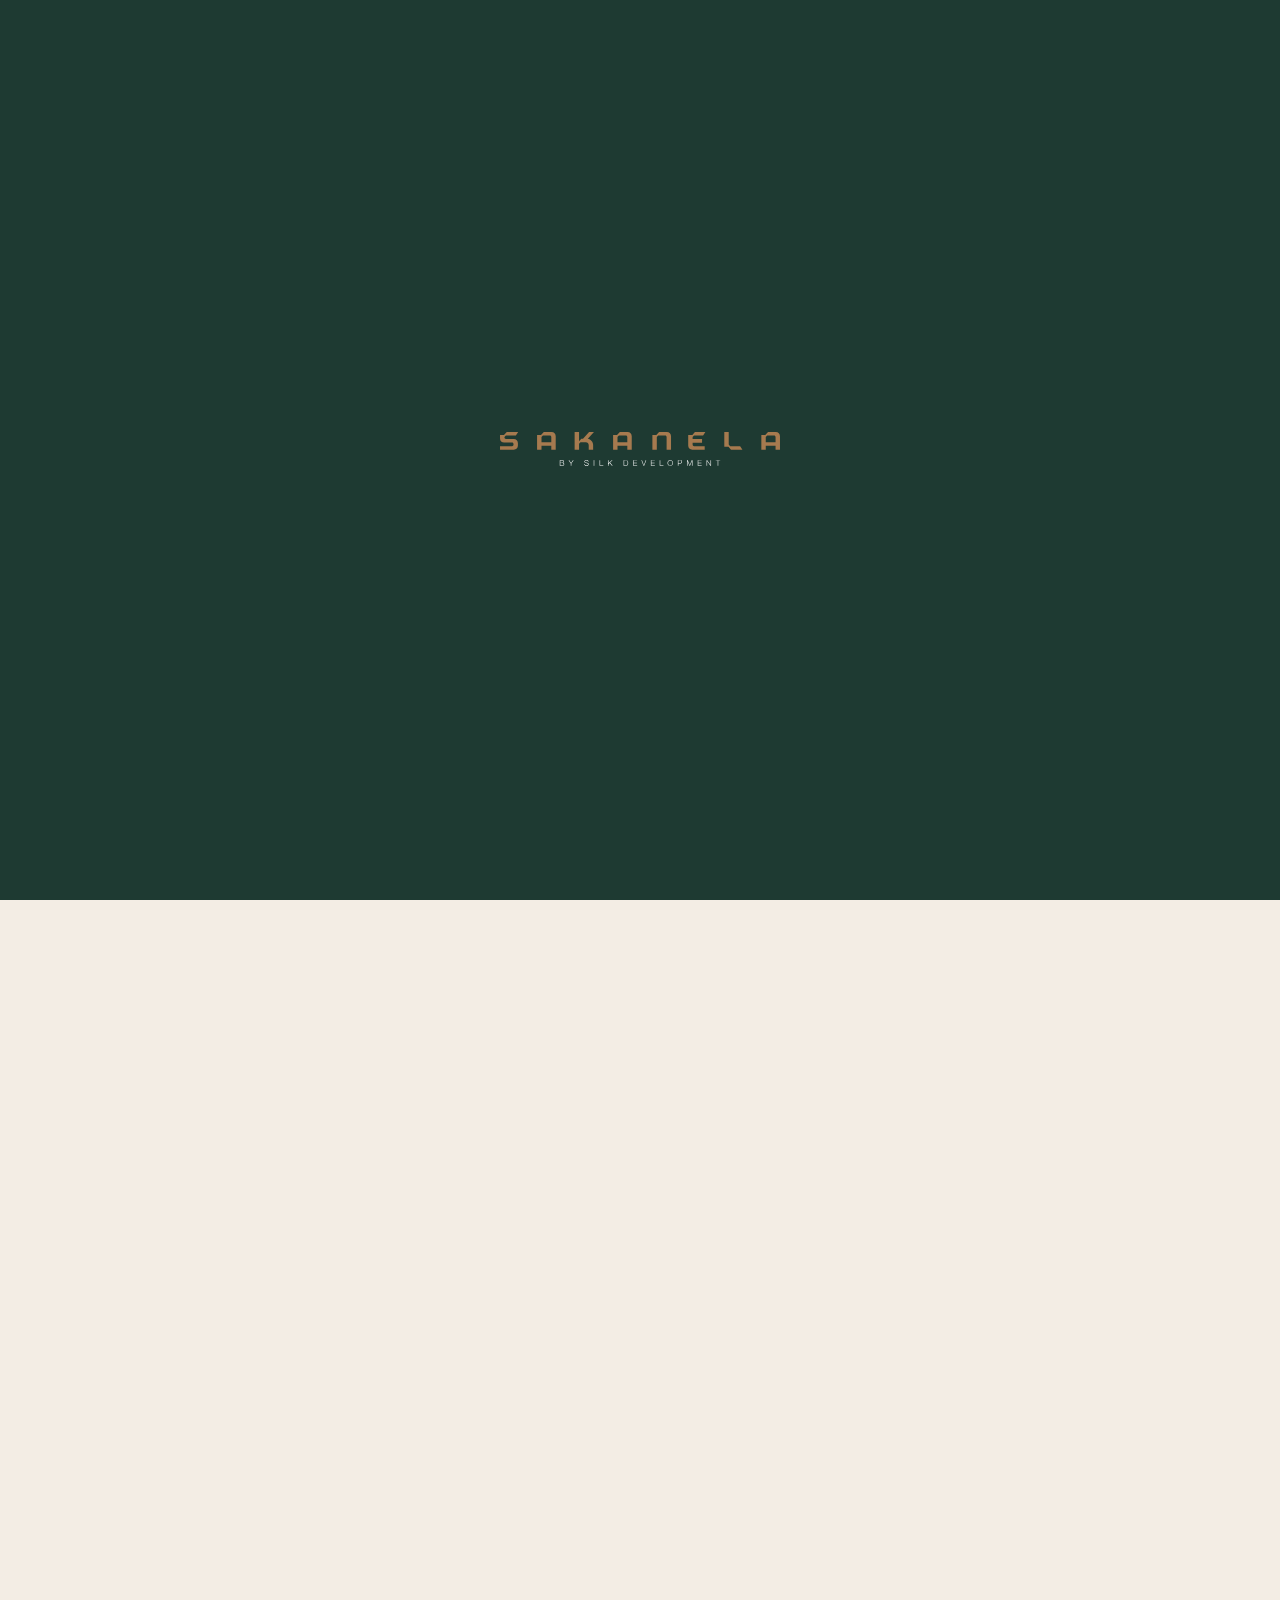
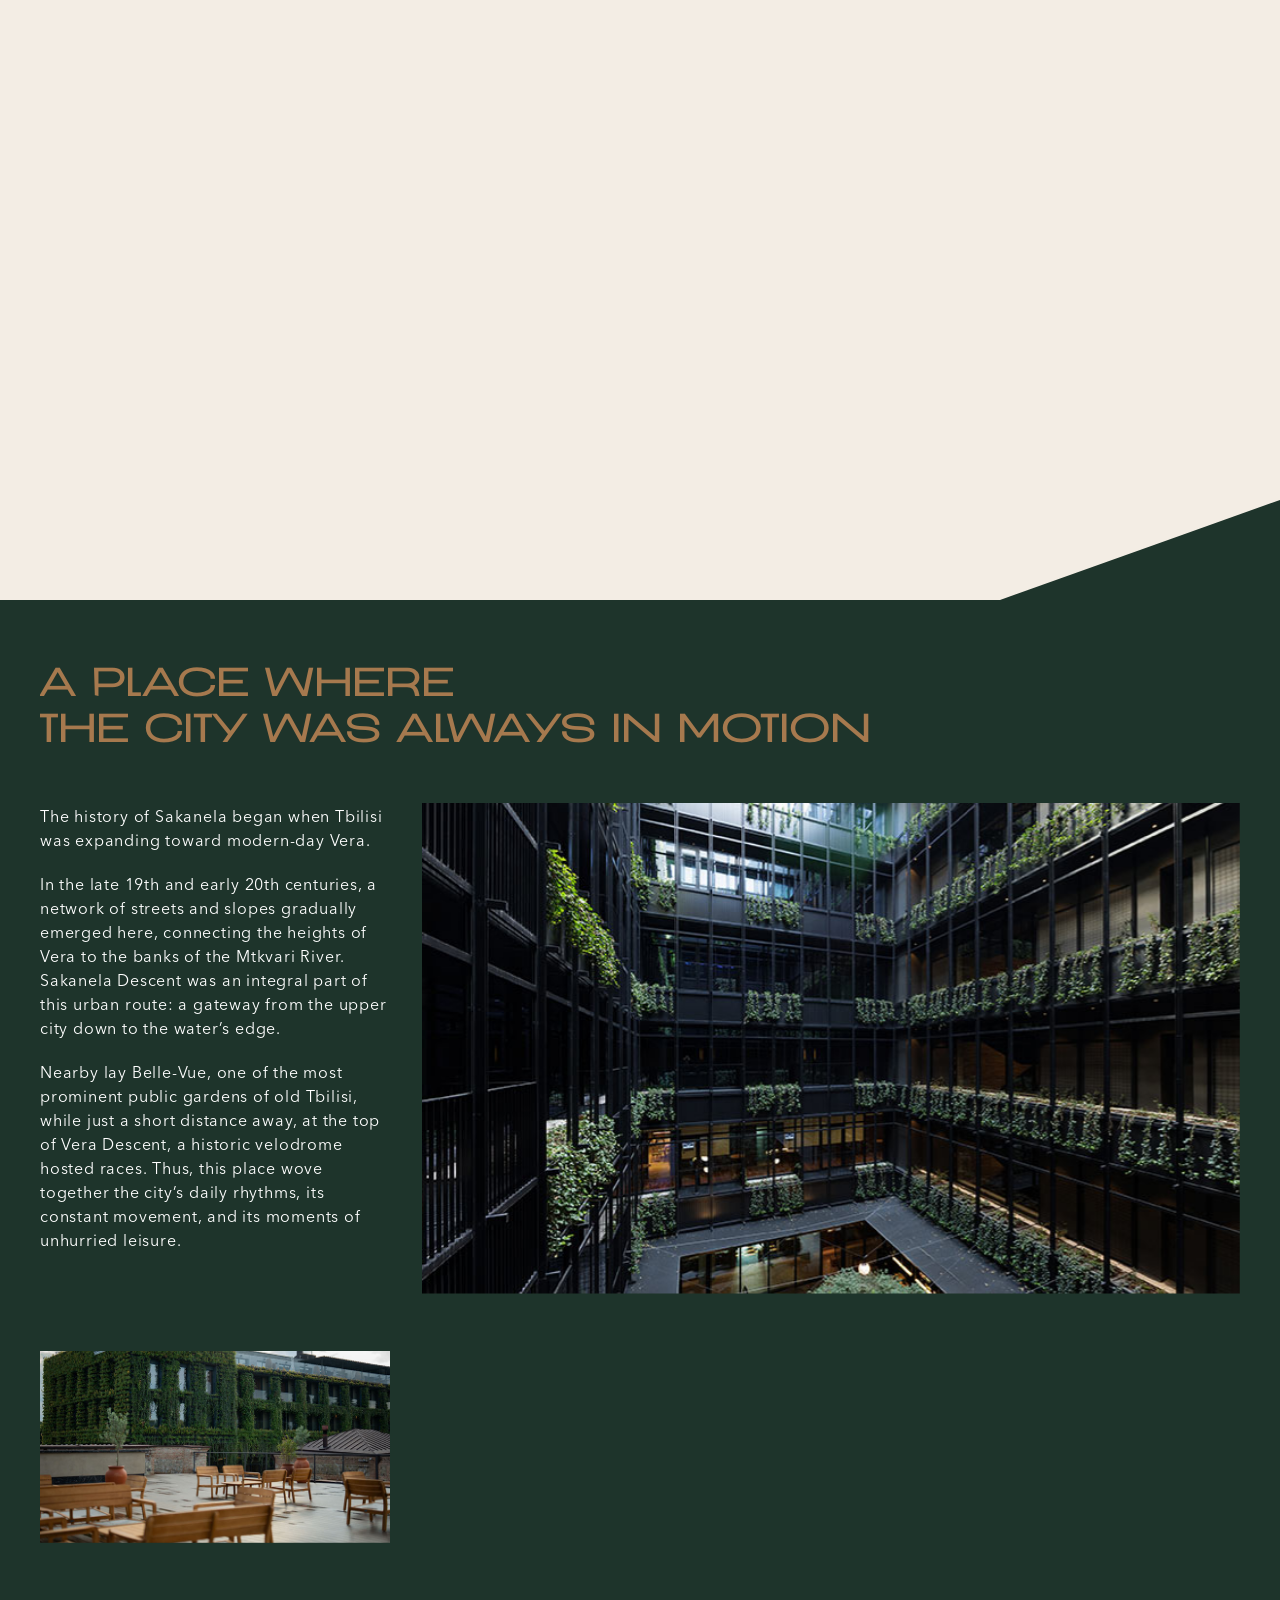
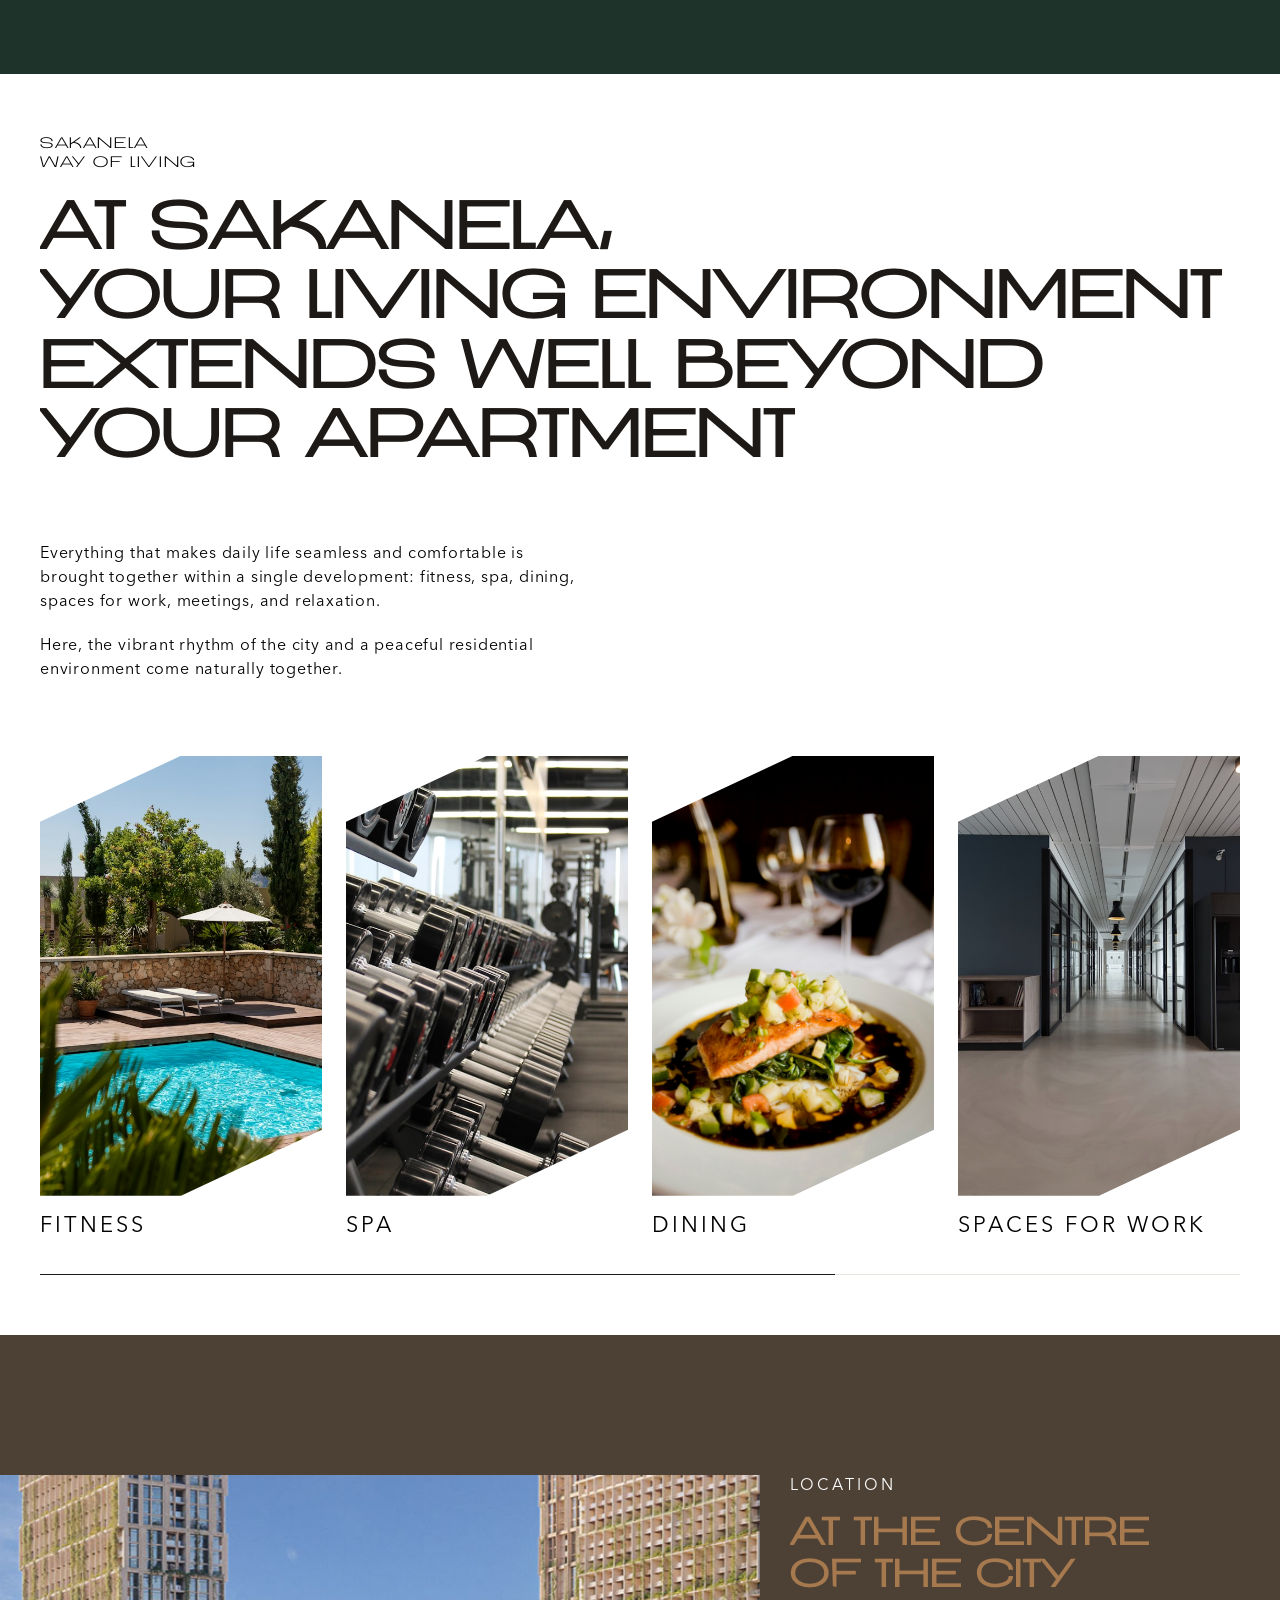
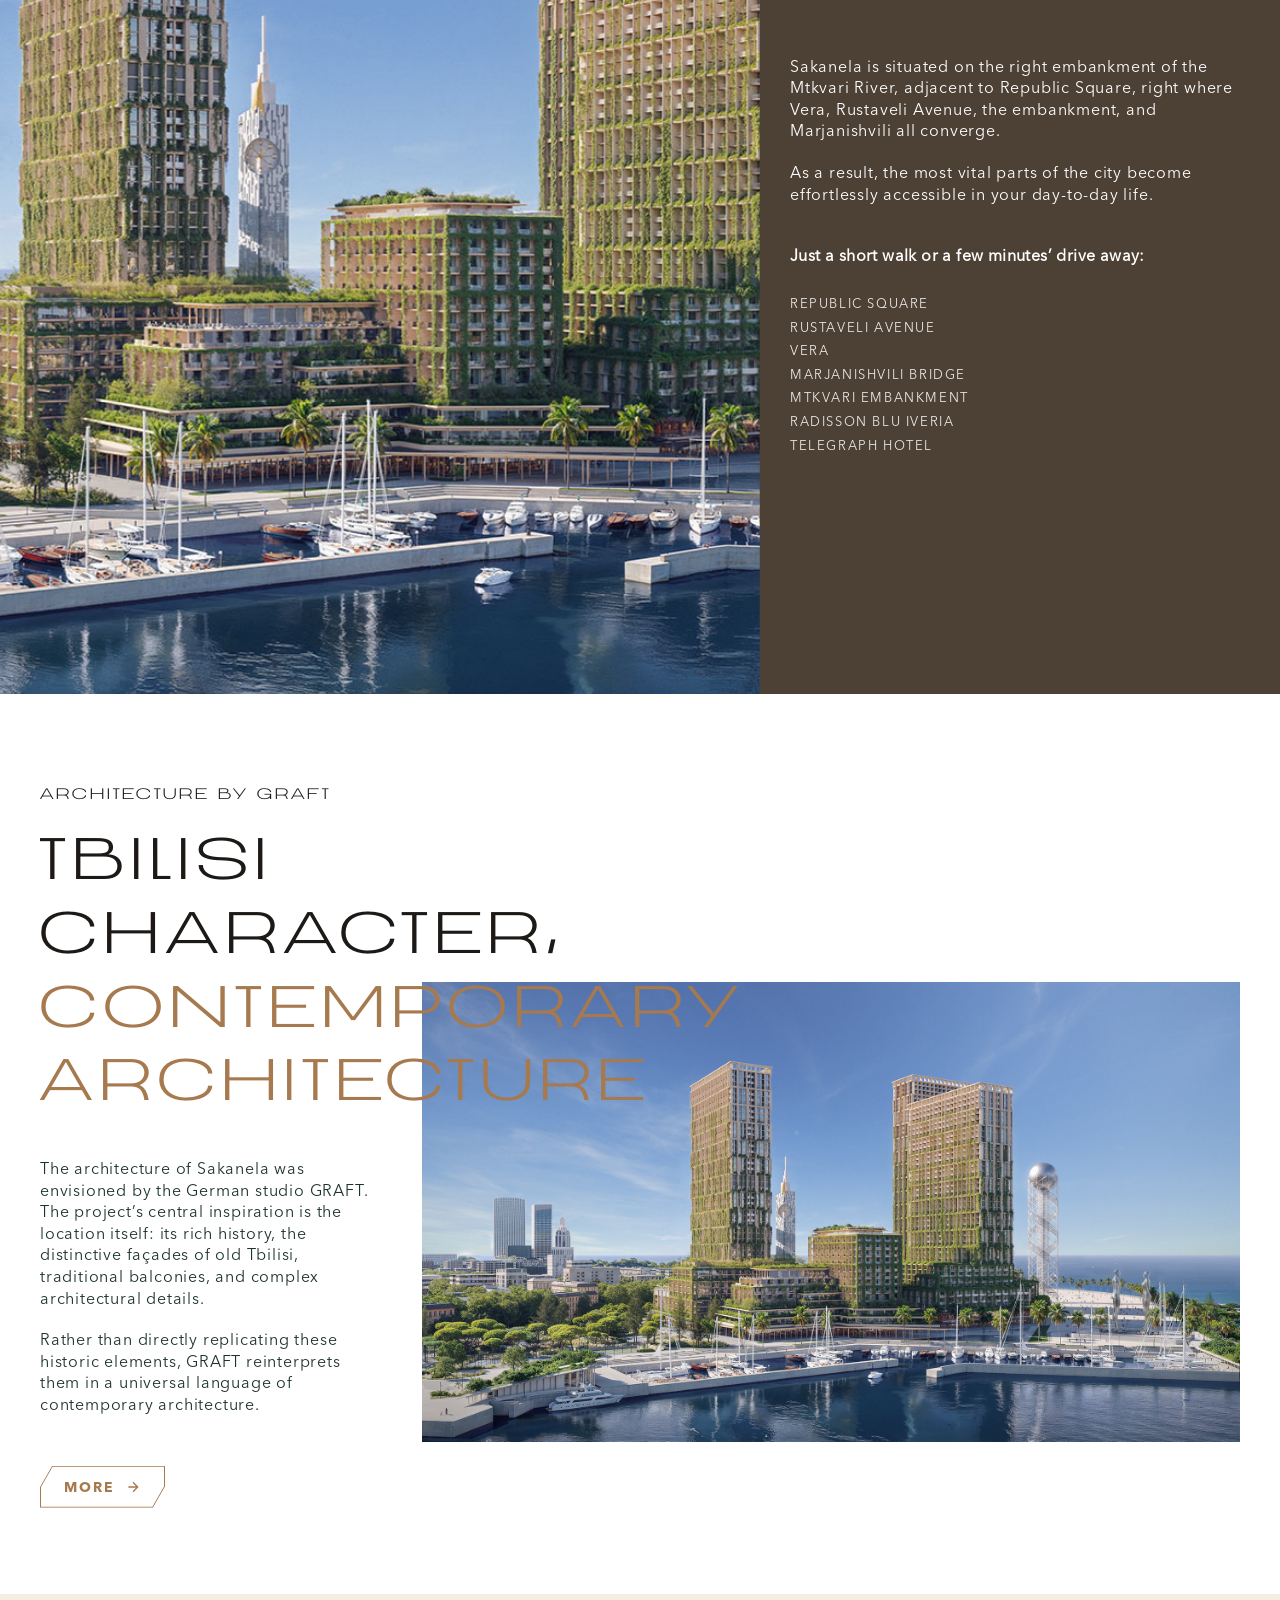
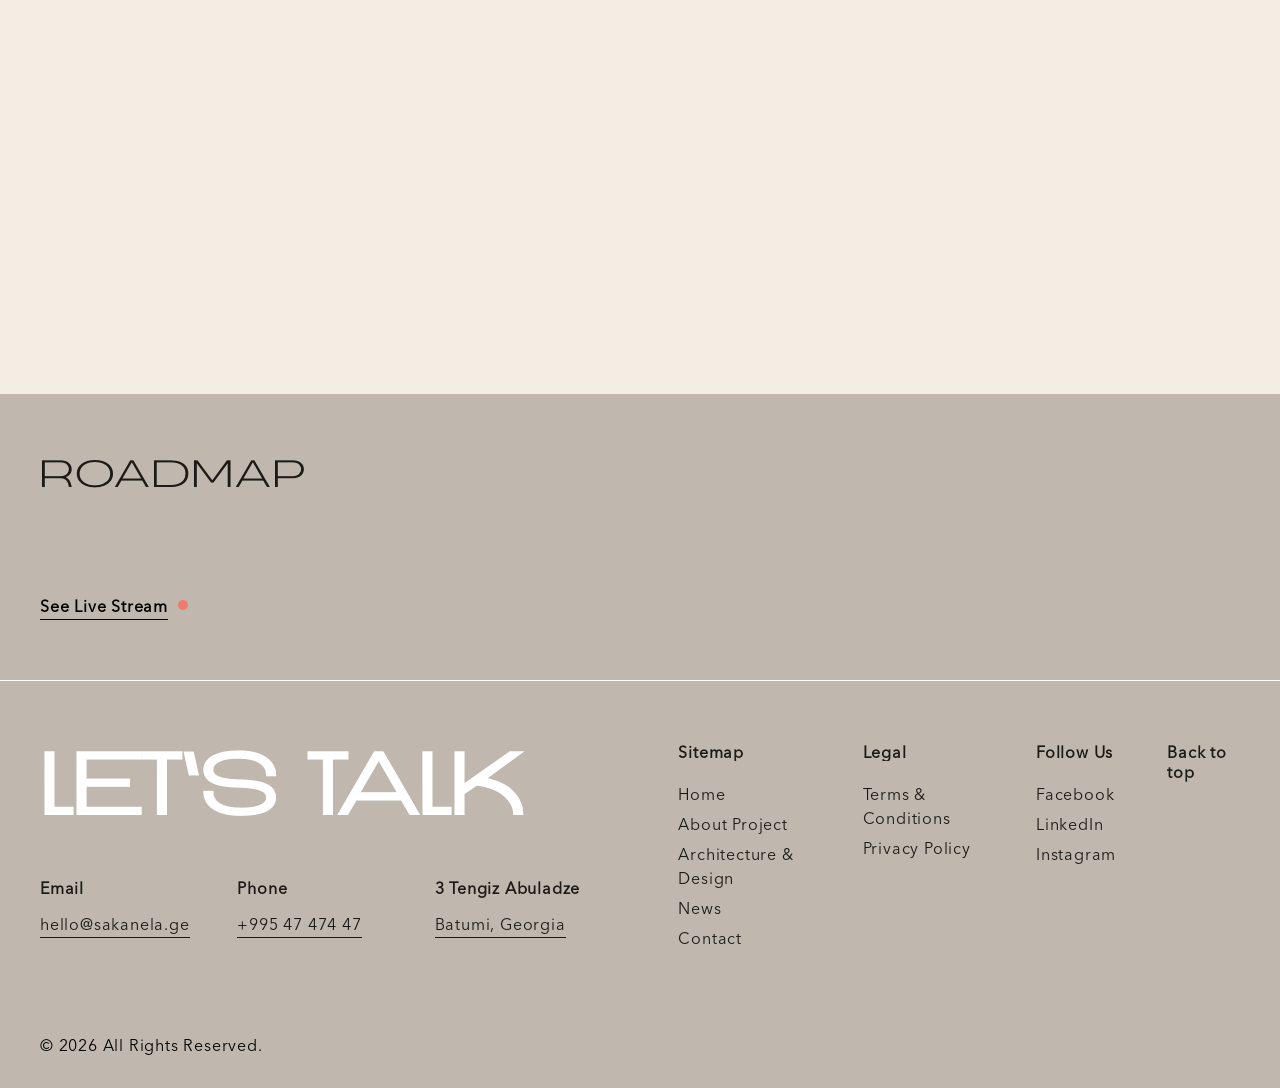
==== commit 92e333f7: "fix" ====
--- a/index.html
+++ b/index.html
@@ -22,7 +22,7 @@
       href="https://fonts.googleapis.com/css2?family=Fraunces:ital,opsz,wght@0,9..144,500;0,9..144,600;1,9..144,400&family=Outfit:wght@200;300;400;500;600&display=swap"
       rel="stylesheet"
     />
-      <script type="module" crossorigin src="./js/main5.js"></script>
+      <script type="module" crossorigin src="./js/main.js"></script>
       <link rel="stylesheet" crossorigin href="./style.css">
     </head>
   <body class="page-shell" data-page="home" id="top">
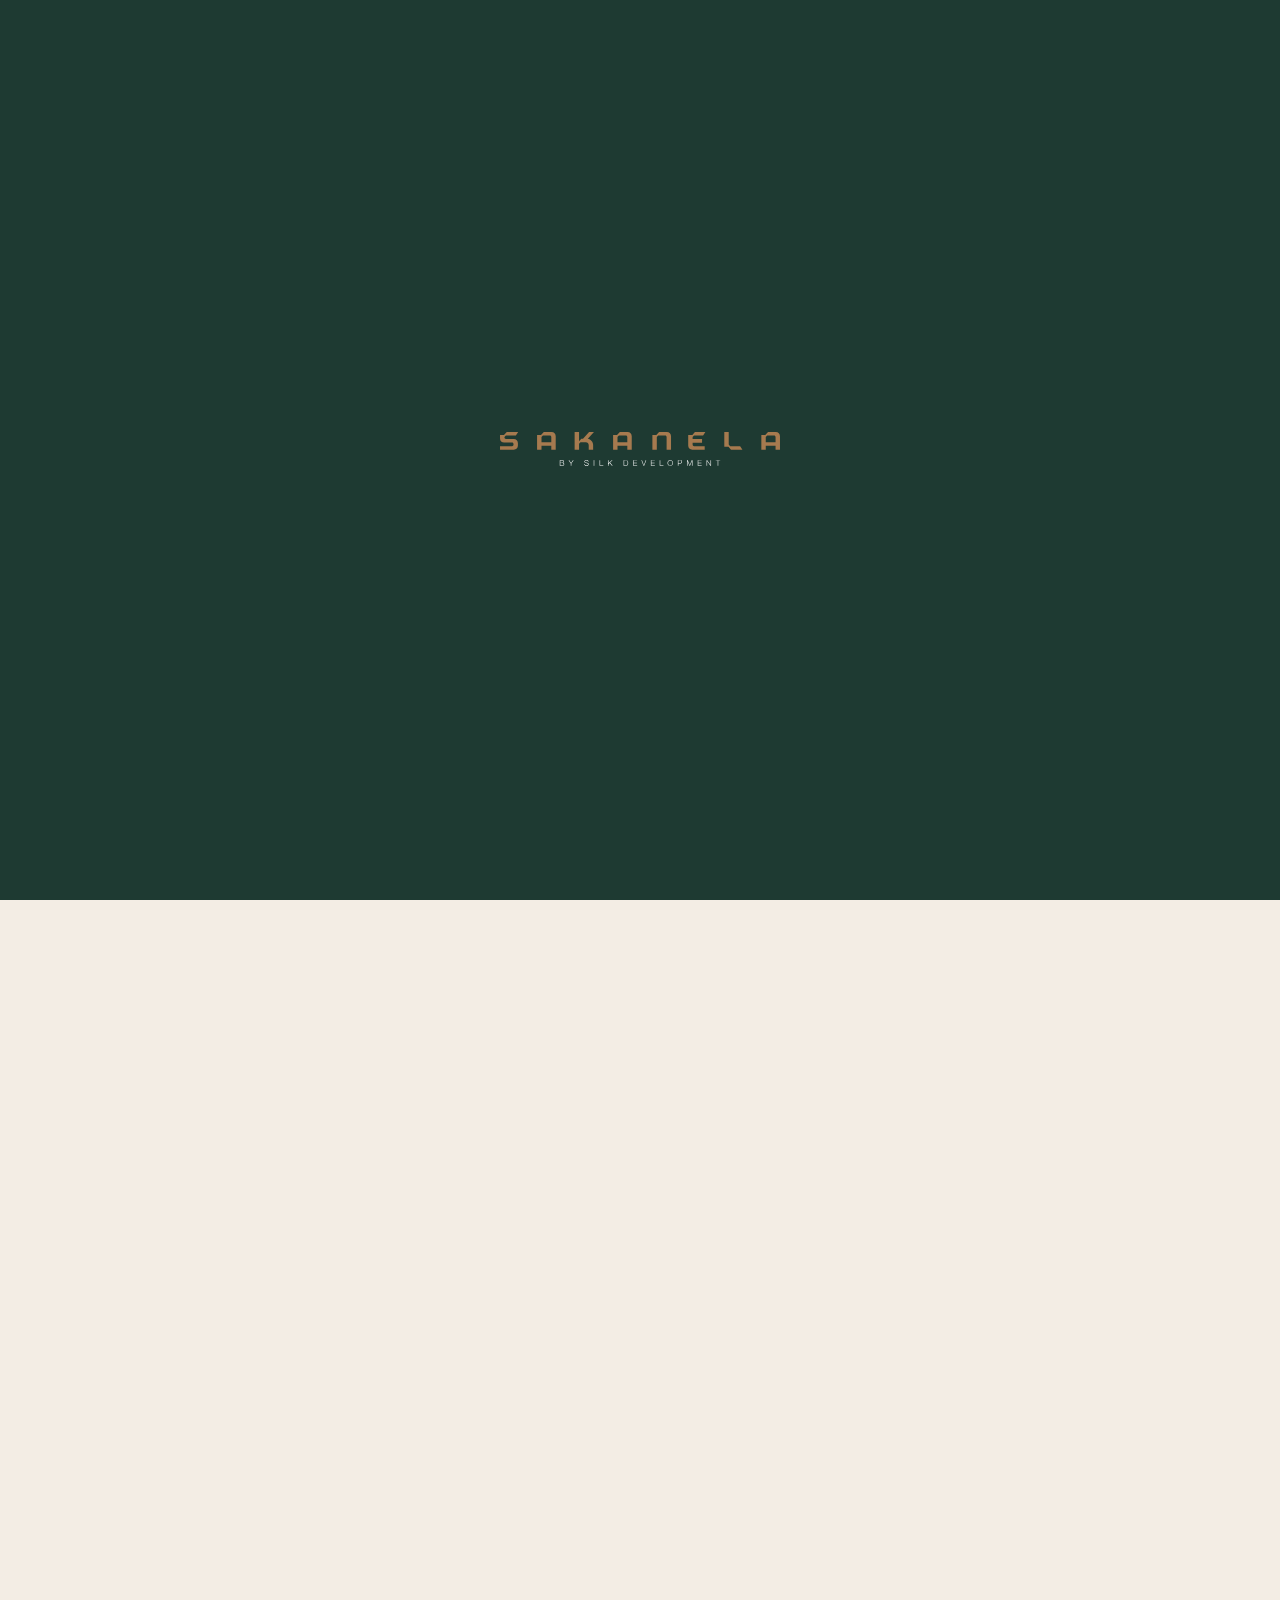
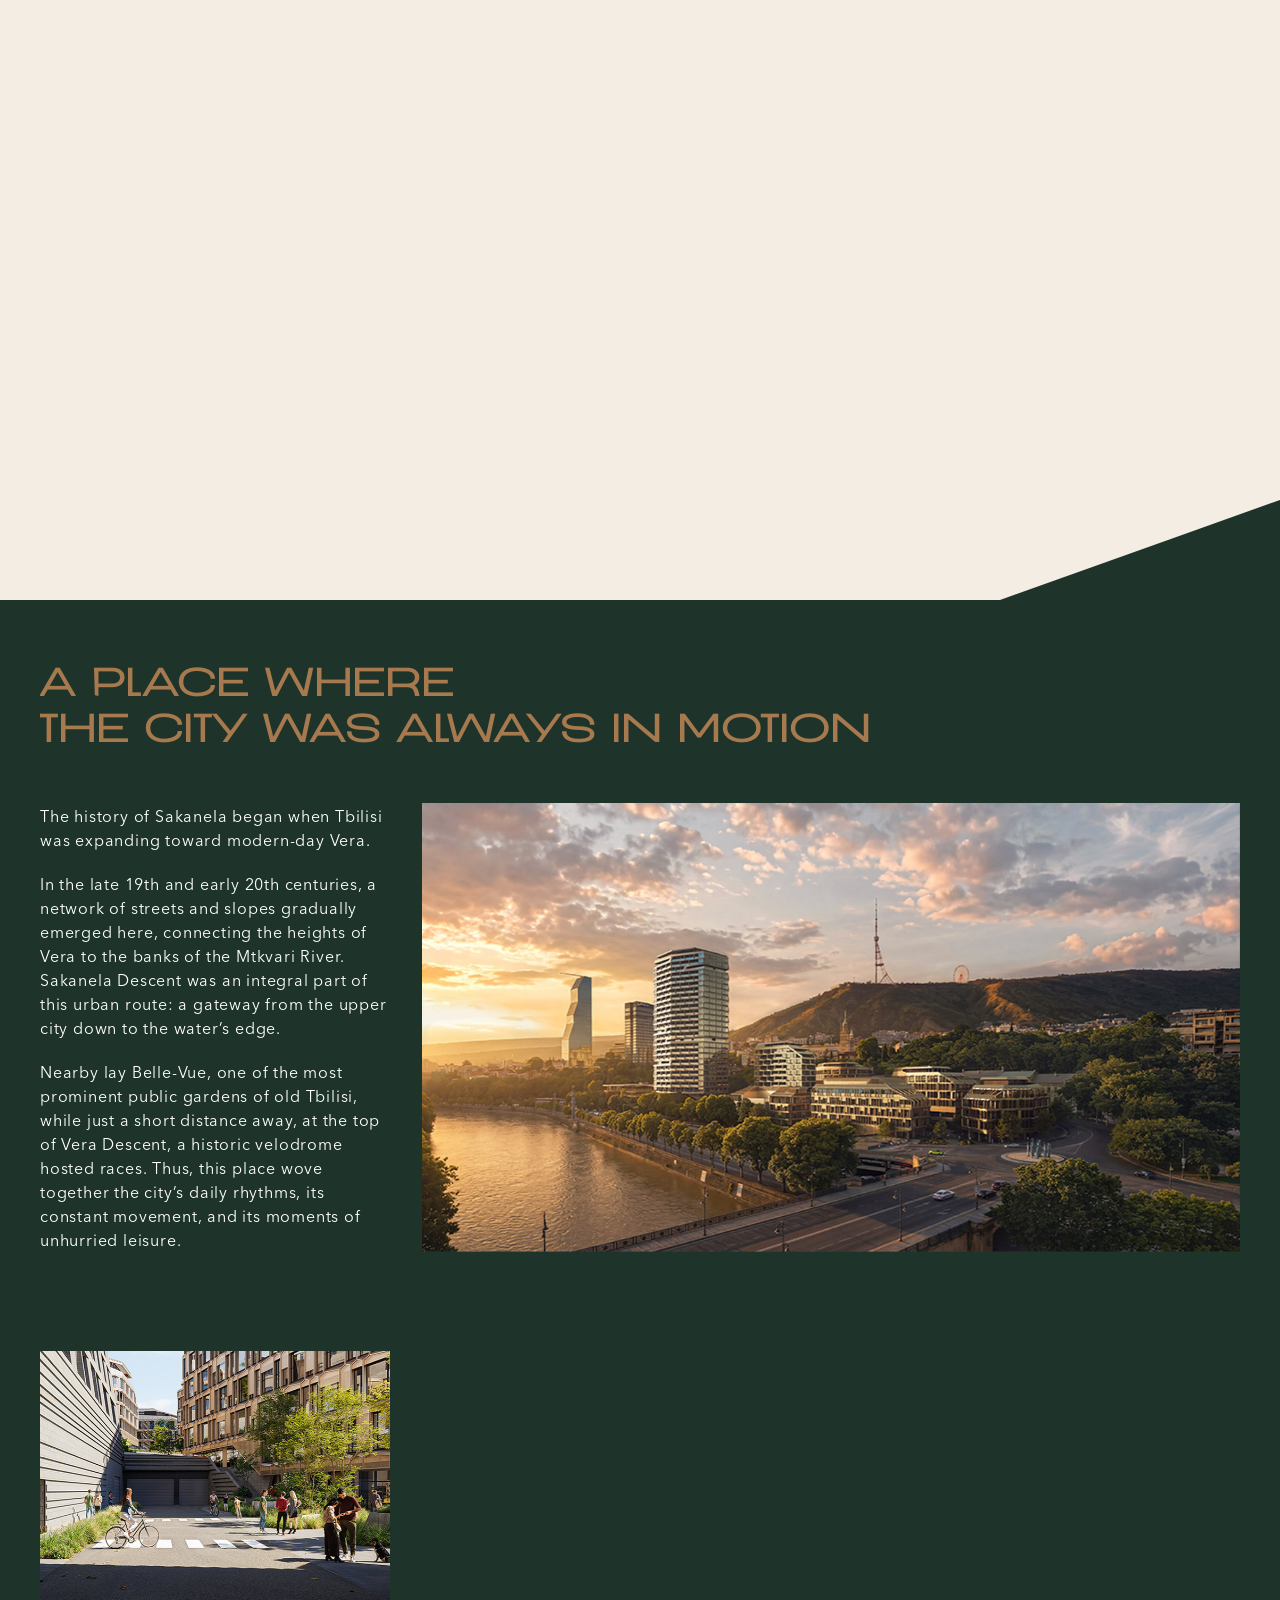
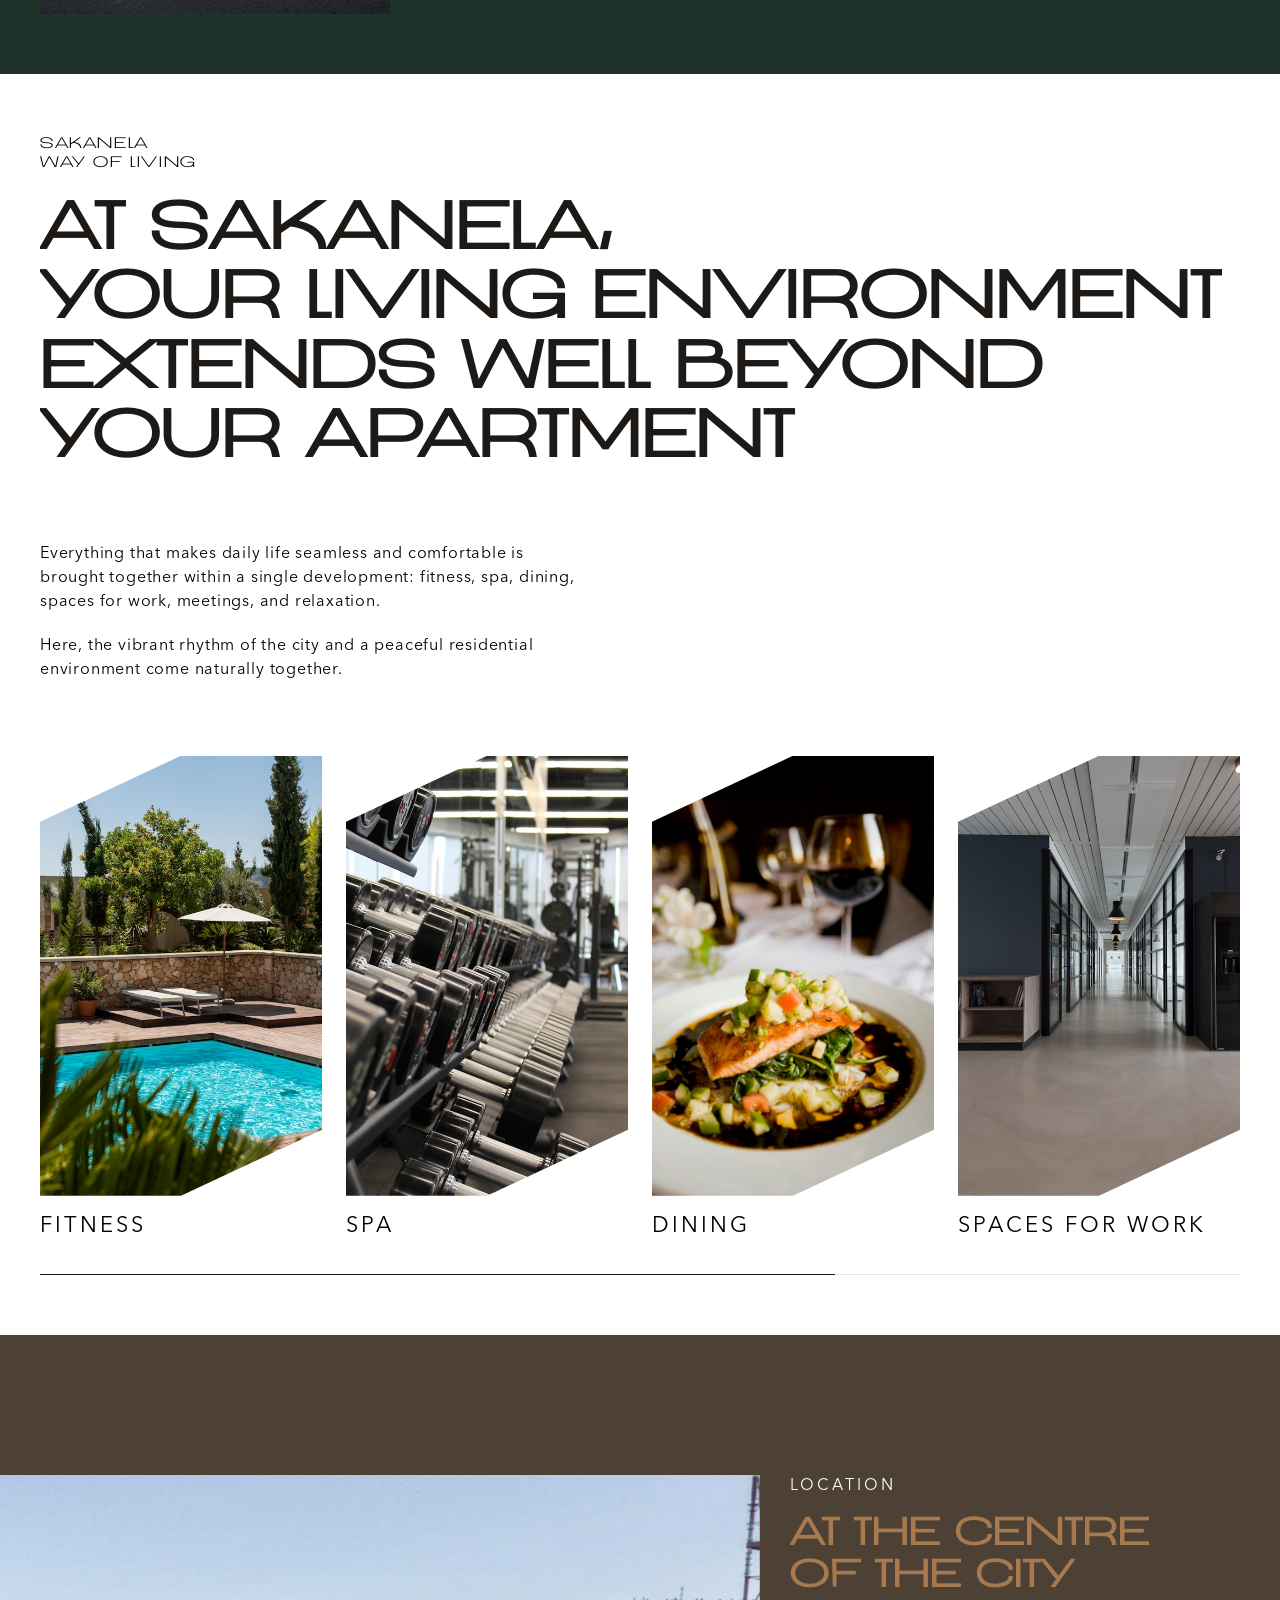
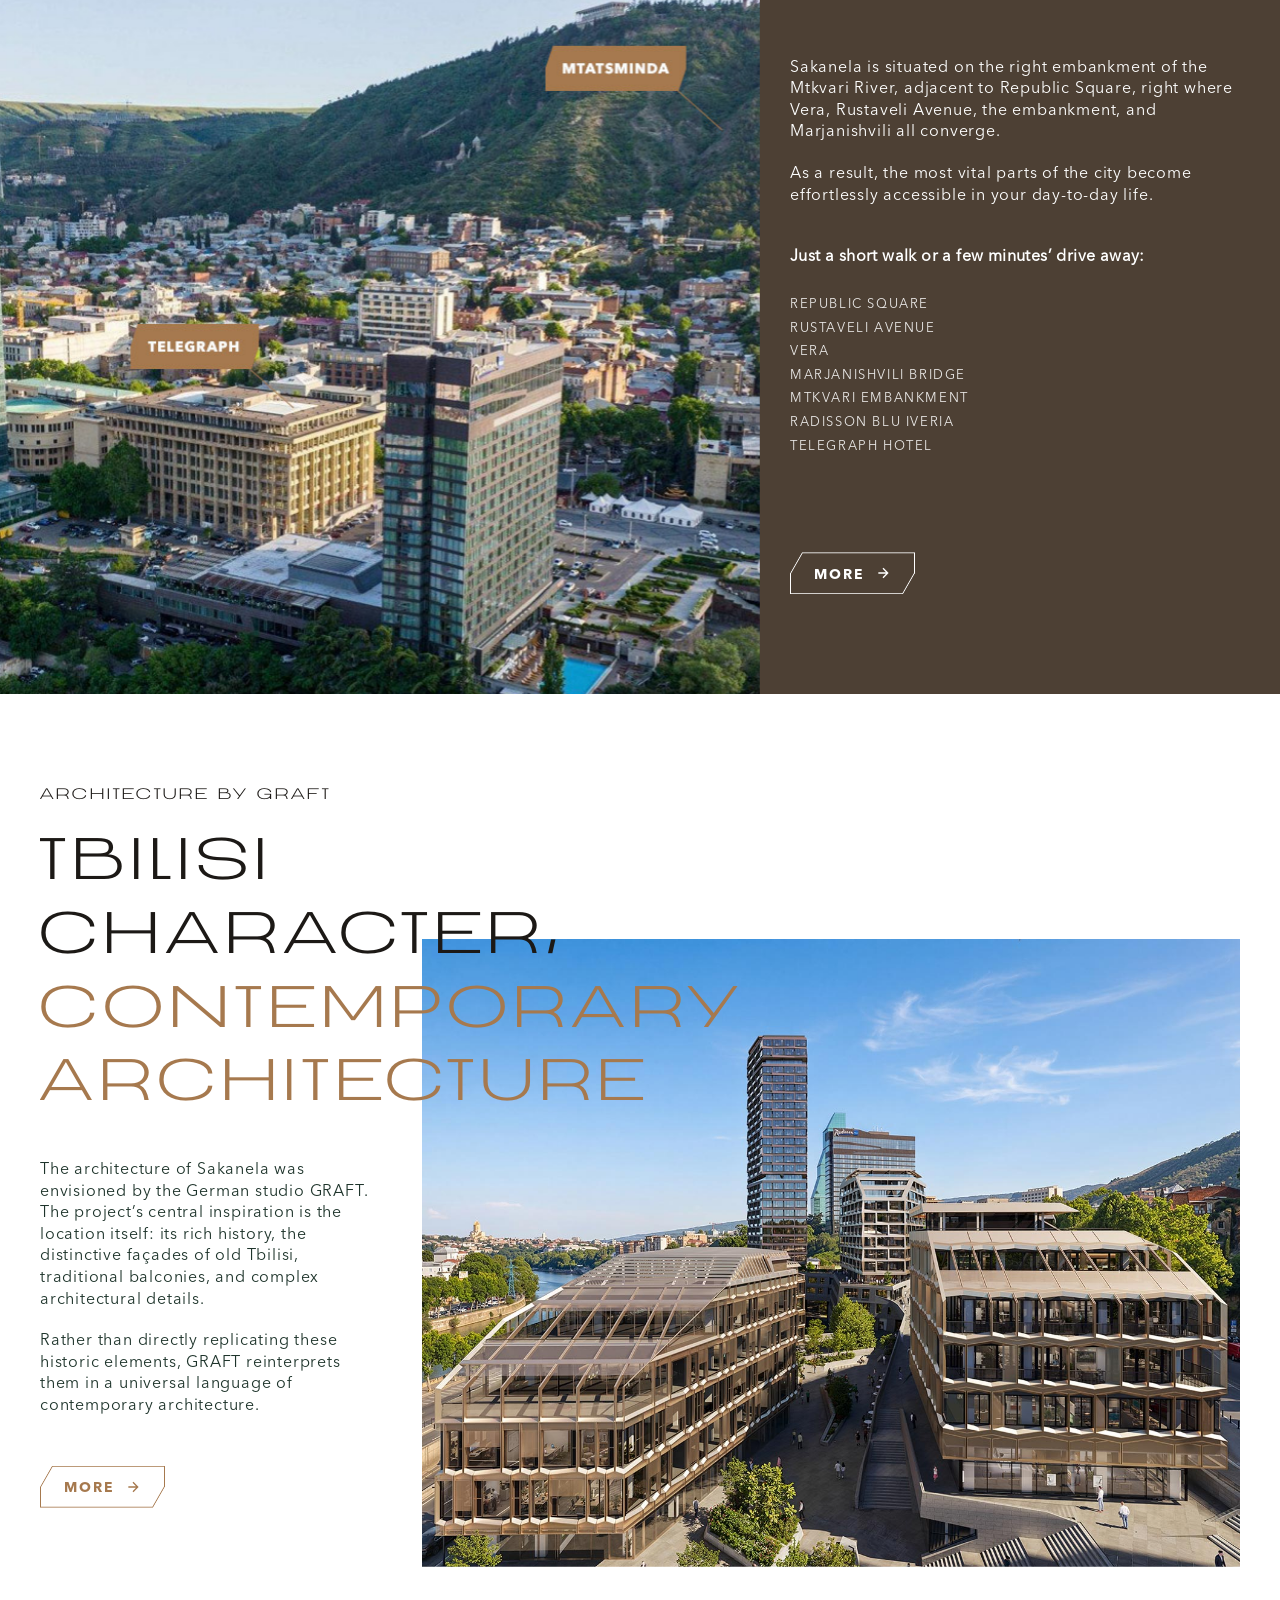
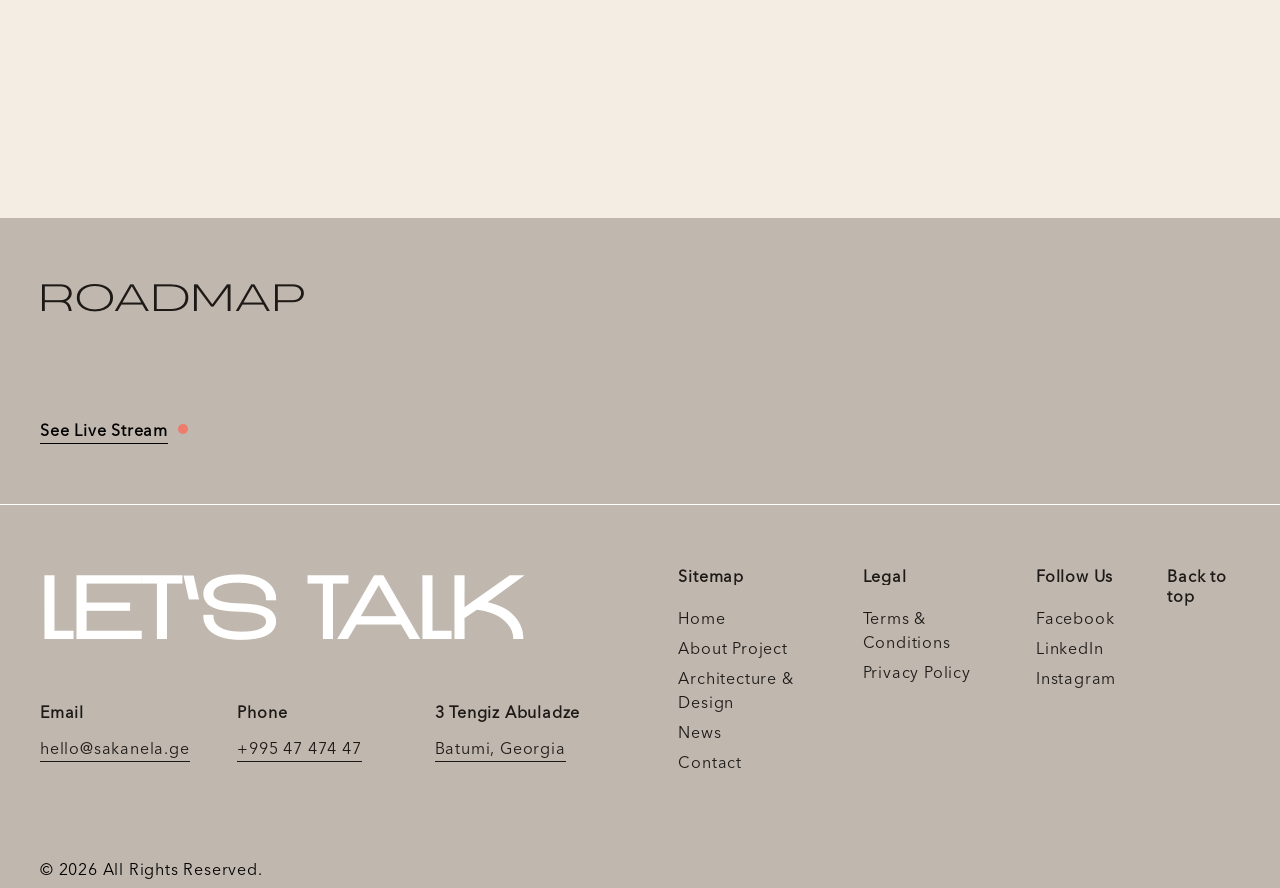
==== commit 58d499f4: "add home test photos" ====
--- a/index.html
+++ b/index.html
@@ -438,7 +438,7 @@
               <div class="architecture__slides">
                 <figure class="architecture__slide" data-architecture-slide>
                   <img
-                    src="./assets/hero.jpg"
+                    src="./assets/graft_slide1.jpg"
                     alt="Rooftop terrace looking toward a vine-covered building at Sakanela"
                     width="1200"
                     height="800"
@@ -447,7 +447,7 @@
                 </figure>
                 <figure class="architecture__slide" data-architecture-slide>
                   <img
-                    src="./assets/history_1.jpg"
+                    src="./assets/graft_slide2.jpg"
                     alt="Tbilisi skyline and the Mtkvari River at dusk"
                     width="1200"
                     height="800"
@@ -456,26 +456,8 @@
                 </figure>
                 <figure class="architecture__slide" data-architecture-slide>
                   <img
-                    src="./assets/history_2.jpg"
+                    src="./assets/graft_slide3.jpg"
                     alt="Contemporary streetscape near Sakanela"
-                    width="1200"
-                    height="800"
-                    loading="lazy"
-                  />
-                </figure>
-                <figure class="architecture__slide" data-architecture-slide>
-                  <img
-                    src="./assets/living-work.jpg"
-                    alt="Quiet interior corridor with glass-walled workspaces"
-                    width="1200"
-                    height="800"
-                    loading="lazy"
-                  />
-                </figure>
-                <figure class="architecture__slide" data-architecture-slide>
-                  <img
-                    src="./assets/living-relaxation.jpg"
-                    alt="Courtyard and pool framed by Sakanela’s architecture"
                     width="1200"
                     height="800"
                     loading="lazy"
--- a/style.css
+++ b/style.css
@@ -1 +1 @@
-@font-face{font-family:AvenirNextGeoRegular;src:url(./assets/AvenirNextGeorgian-Regular.otf) format("opentype");font-weight:100 400;font-style:normal;font-display:swap}@font-face{font-family:AvenirNextGeoMedium;src:url(./assets/AvenirNextGeorgian-Medium.otf) format("opentype");font-weight:500;font-style:normal;font-display:swap}@font-face{font-family:AvenirNextGeoBold;src:url(./assets/AvenirNextGeorgian-Bold.otf) format("opentype");font-weight:600 700;font-style:normal;font-display:swap}@font-face{font-family:SSOldburgMTLight;src:url(./assets/SS%20Oldburg%20MT%20-%20Light.otf) format("opentype");font-weight:100 400;font-style:normal;font-display:swap}@font-face{font-family:SSOldburgMTBold;src:url(./assets/SS%20Oldburg%20MT%20-%20Bold.otf) format("opentype");font-weight:500 700;font-style:normal;font-display:swap}*,*:before,*:after{box-sizing:border-box}*{margin:0}html{-webkit-text-size-adjust:100%;hanging-punctuation:first last;interpolate-size:allow-keywords}html:focus-within{scroll-behavior:smooth}body{min-height:100vh;line-height:1.5;text-rendering:optimizeLegibility}img,picture,video,canvas,svg{display:block;max-width:100%}img{height:auto}input,button,textarea,select{font:inherit;color:inherit}button{cursor:pointer;background:none;border:0}a{color:inherit}h1,h2,h3,h4,p{overflow-wrap:pretty;text-wrap:pretty}ul[class],ol[class]{list-style:none;padding:0}:focus-visible{outline:2px solid var(--color-accent);outline-offset:3px}::selection{background:var(--color-accent);color:var(--color-inverse)}@media(prefers-reduced-motion:reduce){html:focus-within{scroll-behavior:auto}*,*:before,*:after{animation-duration:.01ms!important;animation-iteration-count:1!important;transition-duration:.01ms!important;scroll-behavior:auto!important}}:root{--color-bg: #f3ede4;--color-bg-elevated: #faf7f2;--color-ink: #1c1916;--color-ink-soft: #4a453f;--color-muted: #7a736a;--color-line: #d9d0c4;--color-accent: #c2410c;--color-accent-deep: #9a3412;--color-sage: #4d5c4a;--color-loader: #1e3a32;--color-paper: #e8dfd2;--color-inverse: #f3ede4;--color-danger: #b42318;--color-success: #3f6b4a;--color-black: #000;--color-white: #fff;--color-active-link: #a6794e;--font-display: SSOldburgMTLight;--font-display-bold: SSOldburgMTBold;--font-body: AvenirNextGeoRegular;--font-body-medium: AvenirNextGeoMedium;--font-body-bold: AvenirNextGeoBold;--header-height: 80px;--gutter: 40px;--radius-md: 12px;--shadow-soft: 0 18px 40px rgba(28, 25, 22, .08);--ease-out: cubic-bezier(.22, 1, .36, 1)}body{font-family:var(--font-body);font-weight:400;font-size:clamp(16px,15.1712707182px + .2209944751vw,18px);color:var(--color-ink);background-color:var(--color-bg)}h1,h2,h3,.display{font-family:var(--font-body);font-weight:600;line-height:1.15;letter-spacing:-.5px;color:var(--color-ink)}h1,.display-xl{font-size:clamp(44px,24.1104972376px + 5.3038674033vw,92px);font-weight:500}h2{font-size:clamp(32px,23.7127071823px + 2.2099447514vw,52px)}h3{font-size:clamp(22px,18.6850828729px + .8839779006vw,30px);letter-spacing:-.5px}.lede{font-size:clamp(18px,16.3425414365px + .4419889503vw,22px);color:var(--color-ink-soft);max-width:640px}.eyebrow{display:inline-flex;align-items:center;gap:12px;font-family:var(--font-body);font-size:12px;font-weight:500;letter-spacing:2px;text-transform:uppercase;color:var(--color-accent)}.eyebrow:before{content:"";width:24px;height:1px;background:currentColor}.prose{max-width:640px;color:var(--color-ink-soft)}.prose p+p{margin-top:16px}@keyframes fade-up{0%{opacity:0;transform:translateY(20px)}to{opacity:1;transform:translateY(0)}}@keyframes fade-in{0%{opacity:0}to{opacity:1}}@keyframes ken-burns{0%{transform:scale(1)}to{transform:scale(1.08)}}@keyframes draw-line{0%{transform:scaleX(0)}to{transform:scaleX(1)}}[data-animate]{opacity:0;transform:translateY(24px);transition:opacity .7s var(--ease-out),transform .7s var(--ease-out)}[data-animate].is-visible{opacity:1;transform:none}[data-animate=fade]{transform:none}[data-animate-delay="1"]{transition-delay:80ms}[data-animate-delay="2"]{transition-delay:.16s}[data-animate-delay="3"]{transition-delay:.24s}[data-animate].is-line-reveal,[data-animate].is-line-reveal-host{opacity:1;transform:none;transition:none}.is-line-reveal:not(.is-line-reveal-ready){visibility:hidden}.line-reveal__line,.line-reveal__line-mask{display:block}.line-reveal__line-mask{overflow:hidden}@media(prefers-reduced-motion:reduce){[data-animate]{opacity:1;transform:none;transition:none}.is-line-reveal:not(.is-line-reveal-ready){visibility:visible}}.container{width:100%;padding-inline:40px}.section{padding-block:clamp(64px,10vw,100px)}.section--tight{padding-block:clamp(48px,7vw,80px)}.cluster{display:flex;flex-wrap:wrap;gap:16px;align-items:center}.stack{display:flex;flex-direction:column;gap:16px}.stack--lg{gap:32px}.grid{display:grid;gap:32px}@media(min-width:768px){.grid{grid-template-columns:repeat(2,minmax(0,1fr))}}@media(min-width:1024px){.grid{grid-template-columns:repeat(3,minmax(0,1fr))}}@media(min-width:768px){.grid--2{grid-template-columns:repeat(2,minmax(0,1fr))}}@media(min-width:1024px){.grid--2{grid-template-columns:repeat(2,minmax(0,1fr))}}.split{display:grid;gap:40px}@media(min-width:1024px){.split{grid-template-columns:1fr 1fr;align-items:center;gap:64px}}.skip-link{position:absolute;left:40px;top:0;z-index:400;padding:8px 16px;background:var(--color-ink);color:var(--color-inverse);transform:translateY(-120%);transition:transform .16s ease}.skip-link:focus{transform:translateY(12px)}.site-header{position:sticky;top:0;z-index:100;height:var(--header-height);overflow:visible;background:#f3ede4b8;-webkit-backdrop-filter:blur(16px);backdrop-filter:blur(16px);transition:background .28s ease,box-shadow .28s ease,color .28s ease}.site-header.is-stuck{background:#1e342b78;box-shadow:0 1px #1c191614}.site-header.is-stuck .logo img{filter:none}.site-header--overlay{position:fixed;inset-inline:0;top:0;background:transparent;-webkit-backdrop-filter:none;backdrop-filter:none;color:#fff}.site-header--overlay.is-stuck{background:#fff;box-shadow:none}.site-header--overlay.is-stuck .nav-toggle,.site-header--overlay.is-stuck .btn--outline{color:#000}.site-header__inner{position:relative;display:grid;grid-template-columns:1fr auto 1fr;align-items:center;height:var(--header-height);width:100%;padding-inline:40px;gap:16px}.logo{display:inline-flex;align-items:center;justify-self:center;grid-column:2;text-decoration:none;z-index:151}.logo img{width:clamp(136px,22vw,200px);height:auto;filter:brightness(0) invert(1)}.site-header__contact{justify-self:end;grid-column:3;z-index:151}html.is-nav-open,body.is-nav-open{overflow:hidden}body.is-nav-open .site-header,body.is-nav-open .site-header.is-stuck,body.is-nav-open .site-header--overlay,body.is-nav-open .site-header--overlay.is-stuck{z-index:152;background:transparent;-webkit-backdrop-filter:none;backdrop-filter:none;box-shadow:none;pointer-events:none}body.is-nav-open .nav-toggle{pointer-events:auto}body.is-nav-open .site-header--overlay{color:var(--color-ink)}body.is-nav-open .nav-toggle__bar,body.is-nav-open .nav-toggle__label{color:var(--color-black)}body.is-nav-open .site-header__contact,body.is-nav-open .logo{display:none}body.is-nav-open .site-header--overlay .logo img{filter:none}body.is-nav-open .site-header--overlay .btn--outline{color:var(--color-ink)}body.is-nav-open .site-header--overlay .btn--outline:before{background-color:var(--color-ink)}.site-footer{background:#c0b7ae;color:#1c1916;padding-block:clamp(40px,8vw,60px) 32px;margin-top:auto;border-top:1px solid white}.site-footer__inner{display:flex;flex-direction:column;gap:clamp(40px,6vw,72px);padding-bottom:clamp(48px,6vw,80px)}@media(min-width:1024px){.site-footer__inner{display:grid;grid-template-columns:repeat(2,minmax(0,1fr));align-items:start;column-gap:clamp(48px,6vw,96px)}}.site-footer__title{margin:0 0 clamp(30px,3.6vw,60px);font-family:var(--font-display);font-size:clamp(44px,8vw,90px);line-height:1;letter-spacing:3px;text-transform:uppercase;color:#fff}.site-footer__contacts{display:grid;grid-template-columns:repeat(2,minmax(min-content,1fr));gap:24px 32px;max-width:560px}@media(min-width:768px){.site-footer__contacts{grid-template-columns:repeat(3,minmax(min-content,1fr))}}.site-footer__label,.site-footer__heading{margin:0 0 12px;font-family:var(--font-body);font-size:16px;font-weight:700;line-height:1.3;letter-spacing:.8px;color:#1c1916}.site-footer__value,.site-footer__list a{display:inline-block;font-family:var(--font-body);font-size:16px;font-weight:400;line-height:1.5;letter-spacing:.8px;color:#1c1916;text-decoration:none;transition:opacity .16s ease}.site-footer__value{display:inline-block;margin:0;overflow:visible}.site-footer__item{min-width:min-content}.site-footer a:hover,.site-footer a:focus-visible{opacity:.62}.underline{border-bottom:1px solid #1c1916;padding-bottom:2px}.site-footer__menus{display:grid;grid-template-columns:repeat(2,minmax(0,1fr));gap:32px 40px}@media(min-width:768px){.site-footer__menus{grid-template-columns:repeat(4,auto);justify-content:end;column-gap:clamp(32px,4vw,56px)}}.site-footer__list{display:flex;flex-direction:column}.site-footer__heading{margin-bottom:20px}.site-footer__top{display:inline-block;text-decoration:none}.site-footer__bar{font-size:16px;line-height:1.5;letter-spacing:.8px;color:#000}.page-shell{display:flex;flex-direction:column;min-height:100vh}.btn{--cut: 12px;--bw: 1px;--slant-x: .58px;--slant-y: .27px;position:relative;z-index:0;display:inline-flex;align-items:center;justify-content:center;gap:10px;padding:12px 24px;border:none;border-radius:0;background:transparent;cursor:pointer;font-family:var(--font-body-bold);font-weight:700;font-size:14px;letter-spacing:2px;color:#fff;height:42px;text-transform:uppercase;text-decoration:none;transition:opacity .16s ease,color .4s cubic-bezier(.4,0,.2,1)}.btn svg,.btn .icon,.btn .btn__icon,.btn .btn__arrow{position:relative;z-index:1;width:16px;height:16px;flex-shrink:0;stroke:currentColor}.btn .btn__arrow svg{width:100%;height:100%}.btn .btn__label{position:relative;z-index:1;transition:transform .4s cubic-bezier(.4,0,.2,1)}.btn>svg,.btn>.icon,.btn>.btn__icon,.btn>.btn__arrow{transition:transform .4s cubic-bezier(.4,0,.2,1)}.btn:hover,.btn:focus-visible{opacity:.9}.btn--outline{color:#fff;background:transparent;clip-path:polygon(var(--cut) 0,100% 0,100% 50%,calc(100% - var(--cut)) 100%,0 100%,0 50%)}.btn--outline:before{content:"";position:absolute;top:0;right:0;bottom:0;left:0;z-index:-1;background-color:#fff;pointer-events:none;clip-path:polygon(evenodd,var(--cut) 0,100% 0,100% 50%,calc(100% - var(--cut)) 100%,0 100%,0 50%,var(--cut) 0,calc(var(--cut) + var(--slant-x)) var(--bw),calc(100% - var(--bw)) var(--bw),calc(100% - var(--bw)) calc(50% - var(--slant-y)),calc(100% - var(--cut) - var(--slant-x)) calc(100% - var(--bw)),var(--bw) calc(100% - var(--bw)),var(--bw) calc(50% + var(--slant-y)),calc(var(--cut) + var(--slant-x)) var(--bw))}.btn--outline:after{content:"";position:absolute;top:0;right:0;bottom:0;left:0;z-index:-1;background:#fff;pointer-events:none;transform:translate(-101%);transition:transform .4s cubic-bezier(.4,0,.2,1)}.btn--outline:hover,.btn--outline:focus-visible{opacity:1;color:#a6794e}.btn--outline:hover:after,.btn--outline:focus-visible:after{transform:translate(0)}.btn--outline:hover .btn__label,.btn--outline:focus-visible .btn__label{transform:translate(-2px)}.btn--outline:hover>svg,.btn--outline:hover>.icon,.btn--outline:hover>.btn__icon,.btn--outline:hover>.btn__arrow,.btn--outline:focus-visible>svg,.btn--outline:focus-visible>.icon,.btn--outline:focus-visible>.btn__icon,.btn--outline:focus-visible>.btn__arrow{transform:translate(6px)}.btn--primary{color:#fff;background-color:#a6794e;clip-path:polygon(var(--cut) 0,100% 0,100% 50%,calc(100% - var(--cut)) 100%,0 100%,0 50%)}.btn--primary:before{content:none}.btn--primary:after{content:"";position:absolute;top:0;right:0;bottom:0;left:0;z-index:-1;background:#8c6540;pointer-events:none;transform:translate(-101%);transition:transform .4s cubic-bezier(.4,0,.2,1)}.btn--primary:hover,.btn--primary:focus-visible{opacity:1}.btn--primary:hover:after,.btn--primary:focus-visible:after{transform:translate(0)}.btn--primary:hover .btn__label,.btn--primary:focus-visible .btn__label{transform:translate(-2px)}.btn--primary:hover>svg,.btn--primary:hover>.icon,.btn--primary:hover>.btn__icon,.btn--primary:hover>.btn__arrow,.btn--primary:focus-visible>svg,.btn--primary:focus-visible>.icon,.btn--primary:focus-visible>.btn__icon,.btn--primary:focus-visible>.btn__arrow{transform:translate(6px)}@media(prefers-reduced-motion:reduce){.btn,.btn:after,.btn .btn__label,.btn>svg,.btn>.icon,.btn>.btn__icon,.btn>.btn__arrow{transition:none}}.site-header__contact:before{background-color:currentColor}.site-header__contact:after{background-color:currentColor}.site-header__contact:hover{color:#fff!important}.site-header__contact:hover:before{background-color:#a6794e}.site-header__contact:hover:after{background-color:#a6794e}.card{display:flex;flex-direction:column;height:100%;background:var(--color-bg-elevated);border:1px solid var(--color-line);border-radius:20px;overflow:hidden;transition:transform .52s cubic-bezier(.22,1,.36,1),box-shadow .52s cubic-bezier(.22,1,.36,1)}.card:hover{transform:translateY(-4px);box-shadow:0 18px 40px #1c191614}.card__media{position:relative;aspect-ratio:4/3;overflow:hidden;background:var(--color-paper)}.card__media img,.card__media svg{width:100%;height:100%;object-fit:cover}.card__body{display:flex;flex-direction:column;gap:12px;padding:24px;flex:1}.card__meta{font-size:12px;letter-spacing:2px;text-transform:uppercase;color:var(--color-muted)}.card__title{font-size:24px}.card__text{color:var(--color-ink-soft)}.card--quiet{background:transparent;border:0}.card--quiet:hover{transform:none;box-shadow:none}.card--quiet .card__body{padding-inline:0}.nav-toggle{position:relative;z-index:151;justify-self:start;grid-column:1;display:inline-flex;align-items:center;gap:12px;min-height:44px;padding:0;color:#fff}.nav-toggle__bars{display:inline-flex;flex-direction:column;justify-content:center;gap:10px;width:60px}.nav-toggle__bar{display:block;width:100%;height:.5px;background:currentColor;transition:transform .28s ease,opacity .16s ease}.nav-toggle__label{font-size:16px;font-weight:500;font-family:var(--font-body-bold);letter-spacing:3px;text-transform:uppercase}.nav-toggle[aria-expanded=true] .nav-toggle__bar:first-child{transform:translateY(3.75px) rotate(45deg)}.nav-toggle[aria-expanded=true] .nav-toggle__bar:last-child{transform:translateY(-6.75px) rotate(-45deg)}.site-nav{position:fixed;top:0;left:0;z-index:150;display:flex;flex-direction:column;align-items:flex-start;justify-content:center;width:100%;height:100%;height:100dvh;background:#c0b7ae;color:var(--color-ink);visibility:hidden;pointer-events:none;transform:translate3d(0,-100%,0);will-change:transform;transition:transform .52s cubic-bezier(.22,1,.36,1)}.site-nav.is-open{visibility:visible;pointer-events:auto;transform:translateZ(0)}.site-nav.is-closing{visibility:visible;pointer-events:none;transform:translate3d(0,-100%,0)}.site-nav__list{display:flex;flex-direction:column;align-items:flex-start;padding:0 40px!important}.site-nav__list>li{opacity:0;transform:translate3d(0,44px,0);transition:opacity .35s ease,transform .35s ease;transition-delay:0s}.site-nav.is-open .site-nav__list>li{opacity:1;transform:translateZ(0)}.site-nav.is-open .site-nav__list>li:nth-child(1){transition:opacity .55s cubic-bezier(.22,1,.36,1),transform .7s cubic-bezier(.22,1,.36,1);transition-delay:.28s}.site-nav.is-open .site-nav__list>li:nth-child(2){transition:opacity .6s cubic-bezier(.22,1,.36,1),transform .85s cubic-bezier(.22,1,.36,1);transition-delay:.4s}.site-nav.is-open .site-nav__list>li:nth-child(3){transition:opacity .65s cubic-bezier(.22,1,.36,1),transform 1s cubic-bezier(.22,1,.36,1);transition-delay:.52s}.site-nav.is-open .site-nav__list>li:nth-child(4){transition:opacity .7s cubic-bezier(.22,1,.36,1),transform 1.1s cubic-bezier(.22,1,.36,1);transition-delay:.64s}.site-nav.is-open .site-nav__list>li:nth-child(5){transition:opacity .75s cubic-bezier(.22,1,.36,1),transform 1.2s cubic-bezier(.22,1,.36,1);transition-delay:.76s}.site-nav.is-closing .site-nav__list>li{opacity:0;transform:translate3d(0,20px,0);transition:opacity .2s ease,transform .25s ease;transition-delay:0s}.site-nav__link{position:relative;display:inline-block;overflow:hidden;text-transform:uppercase;text-decoration:none;font-family:var(--font-display);font-size:clamp(32px,15.4254143646px + 4.4198895028vw,72px);letter-spacing:8px;color:var(--color-black);transition:color .16s ease;line-height:1.2}.site-nav__link.is-active{color:var(--color-active-link)}.site-nav__link:hover .site-nav__spin,.site-nav__link:focus-visible .site-nav__spin{transform:translateY(-100%)}.site-nav__footer{position:absolute;inset-inline:0;bottom:40px;display:flex;flex-wrap:wrap;align-items:flex-start;gap:28px clamp(40px,6vw,96px);padding:0 40px clamp(32px,4vw,48px);opacity:0;transform:translate3d(0,24px,0);transition:opacity .45s ease,transform .5s ease;transition-delay:0s}.site-nav.is-open .site-nav__footer{opacity:1;transform:translateZ(0);transition:opacity .6s cubic-bezier(.22,1,.36,1),transform .75s cubic-bezier(.22,1,.36,1);transition-delay:.45s}.site-nav.is-closing .site-nav__footer{opacity:0;transform:translate3d(0,16px,0);transition:opacity .2s ease,transform .25s ease;transition-delay:0s}.site-nav__contact{display:flex;flex-direction:column;gap:6px;min-width:min-content}.site-nav__contact-label{margin:0;font-family:var(--font-body);font-size:15px;font-weight:400;line-height:1.3;letter-spacing:.4px;color:var(--color-black)}.site-nav__contact-value,.site-nav__social{font-family:var(--font-body-medium);font-size:16px;font-weight:700;line-height:1.4;letter-spacing:.3px;color:var(--color-black)}.site-nav__contact-value{width:fit-content;text-decoration:none;border-bottom:1px solid currentColor;padding-bottom:2px;transition:opacity .16s ease}.site-nav__contact-value:hover,.site-nav__contact-value:focus-visible{opacity:.62}.site-nav__social{display:flex;flex-wrap:wrap;align-items:center;margin:0}.site-nav__social a{text-decoration:none;transition:opacity .16s ease}.site-nav__social a:hover,.site-nav__social a:focus-visible{opacity:.62}.site-nav__social li+li:before{content:"/";margin-inline:12px}.site-nav__languages{position:absolute;top:0;right:40px;display:flex;align-items:center;height:var(--header-height);gap:10px}.site-nav__language{--cut: 10px;--bw: 1px;--c: calc(var(--cut) - var(--bw) * .4142);position:relative;z-index:1;display:inline-flex;align-items:center;justify-content:center;min-width:50px;height:40px;padding:0 10px;color:var(--color-black);font-family:var(--font-body-medium);font-size:14px;font-weight:500;letter-spacing:1px;line-height:1;text-decoration:none;text-transform:uppercase}.site-nav__language:before{content:"";position:absolute;top:0;right:0;bottom:0;left:0;z-index:-1;background-color:currentColor;opacity:0;pointer-events:none;transition:opacity .16s ease;clip-path:polygon(evenodd,var(--cut) 0,100% 0,100% calc(100% - var(--cut)),calc(100% - var(--cut)) 100%,0 100%,0 var(--cut),var(--cut) 0,calc(var(--c) + var(--bw)) var(--bw),calc(100% - var(--bw)) var(--bw),calc(100% - var(--bw)) calc(100% - var(--c) - var(--bw)),calc(100% - var(--c) - var(--bw)) calc(100% - var(--bw)),var(--bw) calc(100% - var(--bw)),var(--bw) calc(var(--c) + var(--bw)),calc(var(--c) + var(--bw)) var(--bw))}.site-nav__language:hover:before,.site-nav__language:focus-visible:before,.site-nav__language.is-active:before{opacity:1}.site-nav__language:hover .site-nav__spin,.site-nav__language:focus-visible .site-nav__spin{transform:translateY(-100%)}.site-nav__language-text{display:block;overflow:hidden;line-height:1}.site-nav__spin{display:block;position:relative;transition:transform .5s cubic-bezier(.65,0,.35,1)}.site-nav__face{display:block}.site-nav__face--next{position:absolute;top:100%;left:0;width:100%}@media(prefers-reduced-motion:reduce){.site-nav__list>li,.site-nav.is-open .site-nav__list>li,.site-nav.is-closing .site-nav__list>li,.site-nav__footer,.site-nav.is-open .site-nav__footer,.site-nav.is-closing .site-nav__footer{opacity:1;transform:none;transition:none}.site-nav__spin,.site-nav__link:hover .site-nav__spin,.site-nav__link:focus-visible .site-nav__spin,.site-nav__language:hover .site-nav__spin,.site-nav__language:focus-visible .site-nav__spin{transform:none;transition:none}}.form,.form__row{display:grid;gap:20px}@media(min-width:768px){.form__row{grid-template-columns:1fr 1fr}}.field{display:grid;gap:8px}.field__label{font-size:13px;letter-spacing:1px;text-transform:uppercase;color:var(--color-ink-soft)}.field__control{width:100%;min-height:50px;padding:13px 16px;border:1px solid var(--color-line);border-radius:12px;background:var(--color-bg-elevated);transition:border-color .16s ease,box-shadow .16s ease}.field__control:hover{border-color:var(--color-muted)}.field__control:focus{outline:none;border-color:var(--color-ink);box-shadow:0 0 0 3px #1c191614}textarea.field__control{min-height:160px;resize:vertical}.field__hint,.field__error{font-size:13px}.field__hint{color:var(--color-muted)}.field__error{color:var(--color-danger);min-height:16px}.field.is-invalid .field__control{border-color:var(--color-danger)}.field.is-valid .field__control{border-color:var(--color-success)}.form__status{min-height:20px;font-size:14px}.form__status.is-success{color:var(--color-success)}.form__status.is-error{color:var(--color-danger)}.form__actions{display:flex;flex-wrap:wrap;align-items:center;gap:16px}.modal{position:fixed;top:0;right:0;bottom:0;left:0;z-index:300;display:grid;place-items:center;padding:40px;opacity:0;visibility:hidden;pointer-events:none;transition:opacity .28s ease,visibility .28s ease}.modal.is-open{opacity:1;visibility:visible;pointer-events:auto}.modal__backdrop{position:absolute;top:0;right:0;bottom:0;left:0;background:#1c19167a}.modal__dialog{position:relative;width:min(100%,512px);padding:32px;background:var(--color-bg-elevated);border-radius:20px;box-shadow:0 18px 40px #1c191614;transform:translateY(12px);transition:transform .52s cubic-bezier(.22,1,.36,1)}.modal.is-open .modal__dialog{transform:none}.modal__close{position:absolute;top:16px;right:16px;width:40px;height:40px;display:flex;align-items:center;justify-content:center;border-radius:999px;color:var(--color-ink-soft)}.modal__close:hover,.modal__close:focus-visible{color:var(--color-ink);background:var(--color-paper)}.modal__title{margin-bottom:12px}.modal__text{color:var(--color-ink-soft)}.cookie-banner{position:fixed;right:40px;bottom:24px;z-index:280;width:min(100% - 80px,380px);padding:40px 60px;background:#000;color:#fff;clip-path:polygon(32px 0,100% 0,100% 50%,calc(100% - 32px) 100%,0 100%,0 50%)}.cookie-banner__text{margin:0 0 24px;font-family:var(--font-body);font-size:20px;font-weight:400;line-height:1.35;letter-spacing:.8px;color:#fff}.cookie-banner__actions{display:flex;justify-content:flex-start;gap:20px}.cookie-banner__btn{padding:0;font-family:var(--font-body);font-size:16px;font-weight:400;letter-spacing:.8px;color:#68d787;transition:opacity .16s ease}.cookie-banner__btn:hover,.cookie-banner__btn:focus-visible{opacity:.7}.cookie-banner__btn--accept{color:#68d787;border-bottom:1px solid #68d787;padding-bottom:6px}.cookie-banner__btn--reject{color:#2f2f2f}.site-loader{position:fixed;top:0;right:0;bottom:0;left:0;z-index:450;display:flex;overflow:hidden;pointer-events:auto}.site-loader__panel{flex:1 1 50%;width:50%;height:100%;background:var(--color-loader);transform:translateZ(0);will-change:transform}.site-loader__panel--left{transition:transform .85s cubic-bezier(.76,0,.24,1)}.site-loader__panel--right{transition:transform 1.25s cubic-bezier(.76,0,.24,1)}.site-loader.is-leaving .site-loader__panel{transform:translate3d(0,-100%,0)}.site-loader__brand{position:absolute;top:0;right:0;bottom:0;left:0;z-index:1;display:flex;align-items:center;justify-content:center;padding:40px;pointer-events:none;opacity:1;transition:opacity .45s ease}.site-loader.is-leaving .site-loader__brand{opacity:0;transition-duration:.35s}.site-loader__progress{position:absolute;right:0;bottom:clamp(28px,5vh,64px);left:0;z-index:2;margin:0;font-family:var(--font-body);font-size:13px;font-weight:400;letter-spacing:.18em;line-height:1;text-align:center;text-transform:uppercase;color:#f3ede4;pointer-events:none}.site-loader.is-leaving .site-loader__progress{opacity:0;transition:opacity .35s ease}.site-loader__logo{display:block;width:min(78vw,280px);height:auto;overflow:hidden;opacity:0;visibility:hidden}.site-loader__logo.is-ready{visibility:visible}html.is-loading,body.is-loading{overflow:hidden}html.is-loader-done .site-loader{display:none}@media(prefers-reduced-motion:reduce){.site-loader__panel,.site-loader__brand,.site-loader__progress{transition:none!important}}.hero-scene{position:relative;isolation:isolate}.hero{position:sticky;top:0;z-index:0;height:100vh;height:100dvh;min-height:100vh;min-height:100dvh;display:flex;align-items:flex-end;overflow:hidden;color:#fff;background:#8eb4d4}.hero__media{position:absolute;top:0;right:0;bottom:0;left:0;z-index:0;overflow:hidden}.hero__canvas{position:absolute;top:0;right:0;bottom:0;left:0;width:100%;height:100%;max-width:none}.hero__track{height:500vh;pointer-events:none}.hero__content{position:relative;z-index:1;width:100%;padding-inline:40px;padding-bottom:clamp(80px,14vw,130px);will-change:transform,opacity}.hero__title{margin:0 0 40px;max-width:12ch;font-family:var(--font-display);font-size:clamp(28px,14.7403314917px + 3.5359116022vw,60px);font-weight:600;line-height:.95;letter-spacing:1px;text-transform:uppercase;color:#fff}.hero__wave{position:absolute;right:0;top:0;z-index:1;width:280px;height:100px;background:#1e342b;clip-path:polygon(100% 0,100% 100%,0 100%);pointer-events:none;transform:translateY(-100%)}.living{background:#fff;color:#000;padding-block:60px}.living__inner{display:flex;flex-direction:column}.living__eyebrow{margin:0 0 20px;font-family:var(--font-display);font-size:16px;font-weight:400;line-height:1.2;letter-spacing:1.6px;text-transform:uppercase;color:#000}.living__title{margin:0 0 clamp(40px,5.5vw,70px);max-width:100%;font-family:var(--font-display);font-size:clamp(28px,5.4vw,90px);line-height:1;letter-spacing:3px;text-transform:uppercase;color:#1c1916}.living__title br{display:none}@media(min-width:1024px){.living__title br{display:inline}}.living__copy{max-width:550px;font-size:16px;font-weight:400;line-height:1.5;letter-spacing:.8px;color:#000}.living__copy p+p{margin-top:20px}.living-carousel{--swiper-scrollbar-bg-color: #e8e4de;--swiper-scrollbar-drag-bg-color: #1c1916;--swiper-scrollbar-border-radius: 0;--swiper-scrollbar-size: 1px;--swiper-scrollbar-sides-offset: 0px;--swiper-scrollbar-bottom: auto;width:100%;min-width:0;margin-top:clamp(48px,6vw,80px)}.living-carousel__slider{width:100%;overflow:hidden}.living-carousel__slider .swiper-wrapper{align-items:stretch}.living-carousel__slide{height:auto}.living-carousel .living-carousel__scrollbar.swiper-scrollbar-horizontal{position:relative;inset:auto;left:auto;right:auto;top:auto;bottom:auto;z-index:1;width:100%;height:1px;margin-top:clamp(28px,3.2vw,40px);border-radius:0}.living-carousel .living-carousel__scrollbar.swiper-scrollbar-horizontal.swiper-scrollbar-lock{display:block}.living-card{display:flex;flex-direction:column;gap:16px;height:100%}.living-card__media{--cut-left: 15%;--cut-right: 85%;--cut-bottom: 50%;--cut-top: 50%;position:relative;aspect-ratio:4/3;height:440px;overflow:hidden;background:var(--color-paper);clip-path:polygon(var(--cut-top) 0,100% 0,100% var(--cut-right),calc(100% - var(--cut-bottom)) 100%,0 100%,0 var(--cut-left));-webkit-clip-path:polygon(var(--cut-top) 0,100% 0,100% var(--cut-right),calc(100% - var(--cut-bottom)) 100%,0 100%,0 var(--cut-left))}.living-card__media img{width:100%;height:100%;max-width:none;object-fit:cover;transition:transform .52s cubic-bezier(.22,1,.36,1)}.living-card:hover .living-card__media img{transform:scale(1.04)}.living-card__title{margin:0;font-family:var(--font-body);font-size:22px;font-weight:400;line-height:1;letter-spacing:3px;text-transform:uppercase;color:#000}.history{position:relative;z-index:1;background:#1e342b;color:#fff;padding-block:clamp(40px,10vw,60px)}.history__inner{display:flex;flex-direction:column;gap:clamp(30px,4vw,60px)}.history__title{margin:0;max-width:30ch;font-family:var(--font-display);font-size:clamp(26px,20.1988950276px + 1.546961326vw,40px);font-weight:600;line-height:1.15;letter-spacing:3px;text-transform:uppercase;color:#a6794e}.history__grid{display:grid;gap:clamp(32px,4vw,44px)}@media(min-width:1024px){.history__grid{grid-template-columns:minmax(0,3fr) minmax(0,7fr);column-gap:clamp(20px,2.5vw,32px);align-items:start}}.history__col{display:flex;flex-direction:column;min-width:0}.history__col--left{gap:100px}.history__col--right{gap:clamp(24px,3vw,36px)}.history__copy{font-size:16px;line-height:1.5;color:#fff;letter-spacing:.8px}.history__copy p+p{margin-top:20px}.history__figure{position:relative;margin:0;overflow:hidden}.history__figure img{position:absolute;left:0;top:0;display:block;width:100%;height:auto;max-width:none;object-fit:cover;object-position:center center;will-change:transform}.history__figure--main{width:100%;aspect-ratio:3/2}.history__figure--alt{width:100%;aspect-ratio:4/3}.history__action{display:flex;justify-content:flex-start;margin-top:auto}@media(min-width:1024px){.history__action{justify-content:flex-end}}.cta-band{display:flex;flex-wrap:wrap;align-items:center;justify-content:space-between;gap:24px}.location{--location-gold: #a6794e;background:#4d4034;color:#fff;padding-top:140px;padding-bottom:0}.location__layout{display:grid;gap:clamp(32px,4vw,48px)}@media(min-width:1024px){.location__layout{grid-template-columns:minmax(0,1fr) minmax(260px,450px);column-gap:30px;align-items:stretch;padding-right:40px}}.location__media{position:relative;margin:0;width:100%;aspect-ratio:4/3}@media(min-width:1024px){.location__media{aspect-ratio:auto;height:100%;min-height:clamp(520px,72vh,780px);align-self:stretch}}.location__frame{position:absolute;top:0;right:0;bottom:0;left:0;overflow:hidden}.location__parallax{position:absolute;top:-22%;right:0;bottom:-22%;left:0;will-change:transform;backface-visibility:hidden}.location__image{display:block;width:100%;height:100%;max-width:none;object-fit:cover;object-position:center center}.location__mark{position:absolute;left:0;top:0;z-index:2;width:28px;height:48px;pointer-events:none;transform:translateY(-100%)}.location__mark:before{content:"";position:absolute;left:0;top:10px;bottom:0;width:1px;background:repeating-linear-gradient(to bottom,rgba(255,255,255,.55) 0 3px,transparent 3px 7px)}.location__mark:after{content:"";position:absolute;left:0;top:10px;width:18px;height:1px;background:#ffffff8c}.location__content{display:flex;flex-direction:column;padding:0 40px 100px;min-width:0}@media(min-width:1024px){.location__content{padding:0 0 100px}}.location__eyebrow{margin:0 0 20px;font-family:var(--font-body);font-size:16px;font-weight:400;line-height:1;letter-spacing:3px;text-transform:uppercase;color:#fff}.location__title{margin:0 0 60px;font-family:var(--font-display);font-size:clamp(28px,23.0276243094px + 1.3259668508vw,40px);font-weight:600;line-height:1.05;letter-spacing:2px;text-transform:uppercase;color:var(--location-gold)}.location__copy{font-size:16px;font-weight:400;line-height:1.35;letter-spacing:.8px;color:#fff}.location__copy p+p{margin-top:20px}.location__lead{margin:clamp(28px,3.2vw,40px) 0 30px;font-size:16px;font-weight:600;line-height:1.3;letter-spacing:.4px;color:#fff}.location__places{display:flex;flex-direction:column;gap:8px;margin:0;font-size:13px;font-weight:400;line-height:1.2;letter-spacing:1.6px;text-transform:uppercase;color:#ffffffe0}.location__action{display:flex;margin-top:clamp(32px,4vw,48px)}@media(min-width:1024px){.location__action{margin-top:auto;padding-top:100px}}.architecture{--architecture-gold: #a6794e;--architecture-title: clamp(28px, 4.8vw, 90px);--architecture-lead-lines: 2;--slide-matte: #fff;position:relative;isolation:isolate;height:auto;min-height:100vh;min-height:100svh;padding:0;overflow:visible;background:#fff;color:#1c1916}.architecture .btn--outline{color:var(--architecture-gold)}.architecture .btn--outline:before{background-color:var(--architecture-gold)}.architecture .btn--outline:after{background-color:var(--architecture-gold)}.architecture .btn--outline:hover{color:#fff!important}.architecture__inner{position:relative;z-index:1;display:flex;flex-direction:column;height:auto;min-height:100%;padding-top:calc(var(--header-height) + 12px);padding-bottom:clamp(16px,4vw,100px)}.architecture__eyebrow{position:relative;z-index:1;flex-shrink:0;margin:0 0 20px;font-family:var(--font-display);font-size:16px;font-weight:400;line-height:1;letter-spacing:3px;text-transform:uppercase;color:#1c1916}.architecture__layout{position:relative;z-index:1;display:flex;flex-direction:column;flex:1;min-height:0;gap:clamp(16px,2.4vw,28px)}@media(min-width:1024px){.architecture__layout{display:grid;grid-template-columns:minmax(0,3fr) minmax(0,7fr);grid-template-rows:auto 1fr;column-gap:clamp(20px,2.4vw,32px);row-gap:0;align-items:stretch}}.architecture__title{margin:0;font-family:var(--font-display);font-size:var(--architecture-title);font-weight:300;line-height:1.2;letter-spacing:8px;text-transform:uppercase}@media(min-width:1024px){.architecture__title{grid-column:1/-1;grid-row:1;z-index:3;pointer-events:none}}.architecture__title-lead{display:block;color:#1c1916}.architecture__title-accent{display:block;color:var(--architecture-gold)}.architecture__media{position:relative;z-index:1;flex:none;align-self:start;width:100%;height:auto;min-height:0;margin:0;order:3}@media(min-width:1024px){.architecture__media{grid-column:2;grid-row:1/3;margin-top:calc(var(--architecture-title) * .95 * var(--architecture-lead-lines));order:initial}}.architecture__slides{display:grid;grid-template-columns:minmax(0,1fr)}.architecture__slides>*{position:relative;display:flex;align-items:center;justify-content:center;grid-area:1/1;min-width:0;margin:0;background-color:var(--slide-matte, transparent)}.architecture__slides>* img{display:block;width:100%;height:auto;min-width:0;max-width:100%;max-height:calc(100svh - var(--header-height) - 48px);object-fit:cover;object-position:center center}.architecture__slide{clip-path:inset(100% 0% 0% 0%);-webkit-clip-path:inset(100% 0% 0% 0%);will-change:clip-path}.architecture__slide:first-child{clip-path:inset(0% 0% 0% 0%);-webkit-clip-path:inset(0% 0% 0% 0%)}.architecture__counter{position:absolute;right:16px;bottom:16px;z-index:4;margin:0;padding:6px 10px;font-family:var(--font-body);font-size:13px;font-weight:400;line-height:1;letter-spacing:2px;color:#fff;background:#0006;pointer-events:none}.architecture__content{position:relative;z-index:3;display:flex;flex-direction:column;flex-shrink:0;gap:clamp(12px,2vw,24px);order:2}@media(min-width:1024px){.architecture__content{grid-column:1;grid-row:2;min-height:0;padding-top:40px;gap:clamp(28px,4vw,70px);order:initial}}.architecture__copy{max-width:42ch;font-size:16px;font-weight:400;line-height:1.35;letter-spacing:.8px;color:#1e342b}.architecture__copy p+p{margin-top:20px}.architecture__action{display:flex}@media(max-height:700px){.architecture{--architecture-title: clamp(22px, 5.2vh, 40px)}}@media(max-height:700px)and (max-width:1023px){.architecture__copy{font-size:14px}.architecture__copy p+p{display:none}}.roadmap{background:#c0b7ae;color:#1c1916;padding-block:clamp(40px,10vw,60px)}.roadmap__inner{display:flex;flex-direction:column;align-items:flex-start;gap:clamp(56px,8vw,150px)}.roadmap__title{margin:0;font-family:var(--font-display);font-size:clamp(28px,4.4vw,40px);font-weight:300;line-height:1;letter-spacing:3px;text-transform:uppercase;color:#1c1916}.roadmap__stream{position:relative;display:inline-flex;align-items:center;gap:8px;padding-bottom:6px;border-bottom:1px solid #000;font-family:var(--font-body);font-size:16px;font-weight:700;line-height:1;letter-spacing:.8px;color:#000;text-decoration:none;transition:opacity .16s ease}.roadmap__stream:hover,.roadmap__stream:focus-visible{opacity:.7}.roadmap__live{position:absolute;right:-20px;display:inline-block;width:10px;height:10px;border-radius:50%;background:#ee7b6b;animation:roadmap-live 1.6s ease-in-out infinite}@keyframes roadmap-live{0%,to{opacity:1;transform:scale(1)}50%{opacity:.4;transform:scale(.85)}}@media(prefers-reduced-motion:reduce){.living-card:hover .living-card__media img{transform:none}.hero{position:relative}.hero__track{height:0}.hero__content{will-change:auto}.location__parallax{top:0;right:0;bottom:0;left:0;will-change:auto}.architecture__slide{will-change:auto}.roadmap__live{animation:none}}.scroll_down svg{width:60px;height:auto;overflow:visible}.chevron{fill:none;stroke:#fff;stroke-width:21;stroke-linecap:round;stroke-linejoin:round}.top,.bottom{opacity:0;animation-duration:2s;animation-iteration-count:infinite;animation-delay:-1.47s}.top{animation-name:top}.bottom{animation-name:bottom}@keyframes top{0%{opacity:0;transform:translateY(-38px);animation-timing-function:cubic-bezier(.2,.7,.3,1)}27%{opacity:.73;transform:translateY(0);animation-timing-function:linear}33%{opacity:.73;transform:translateY(0);animation-timing-function:ease-in}74%,to{opacity:0;transform:translateY(0)}}@keyframes bottom{0%,33%{opacity:0;transform:translateY(-14px);animation-timing-function:cubic-bezier(.2,.7,.3,1)}62%{opacity:1;transform:translateY(0);animation-timing-function:linear}78%{opacity:1;transform:translateY(0);animation-timing-function:ease-in-out}to{opacity:0;transform:translateY(0)}}@media(prefers-reduced-motion:reduce){.top,.bottom{animation:none}.top,.bottom{opacity:1}}.story-scene{position:relative;isolation:isolate}.story{position:sticky;top:0;z-index:0;height:100vh;height:100dvh;min-height:100vh;min-height:100dvh;display:flex;align-items:flex-end;overflow:hidden;color:#fff;background:#8eb4d4}.story__media{position:absolute;top:0;right:0;bottom:0;left:0;z-index:0;overflow:hidden}.story__parallax{position:absolute;left:0;right:0;top:0;width:100%;height:100%;will-change:transform;backface-visibility:hidden}.story__image{display:block;width:100%;height:100%;max-width:none;object-fit:cover;object-position:center top}.story__content{position:relative;z-index:1;width:100%;padding-inline:40px;padding-bottom:clamp(80px,14vw,130px);will-change:transform,opacity}.story__title{margin:0 0 40px;max-width:min(12ch,100vw - min(320px,48vw) - 40px);font-family:var(--font-display);font-size:clamp(28px,14.7403314917px + 3.5359116022vw,60px);font-weight:600;line-height:.95;letter-spacing:1px;text-transform:uppercase;color:#fff}.about-story{--about-story-gold: #a6794e;position:relative;z-index:1;background:#fff;color:#1c1916;padding-block:clamp(37px,14vw,110px) clamp(64px,9vw,129px)}.about-story__inner{display:flex;flex-direction:column;gap:clamp(40px,7vw,70px)}.about-story__eyebrow{margin:0 0 20px;font-family:var(--font-body-bold);font-size:16px;font-weight:700;line-height:1;letter-spacing:1.6px;text-transform:uppercase;color:var(--about-story-gold)}.about-story__title{margin:0;font-family:var(--font-display);font-size:clamp(32px,3.4vw,60px);font-weight:400;line-height:1.2;letter-spacing:4px;text-transform:uppercase;color:#1c1916}.about-story__title-line{display:block}.about-story__title-line--accent{font-family:var(--font-display-bold);font-weight:700;color:var(--about-story-gold)}.about-story__grid{display:grid;gap:clamp(32px,4vw,48px)}@media(min-width:1024px){.about-story__grid{grid-template-columns:minmax(0,37fr) minmax(0,63fr);column-gap:clamp(12px,1.5vw,24px);align-items:start}}.about-story__col{display:flex;flex-direction:column;min-width:0}.about-story__col--left{gap:clamp(24px,2.5vw,32px)}@media(min-width:1024px){.about-story__col--right{padding-top:clamp(48px,7.5vw,120px)}}.about-story__figure{margin:0;width:100%;background:var(--color-paper)}.about-story__figure>img[data-parallax-speed]{position:absolute;left:0;top:-10%;width:100%;height:120%;object-position:center center}.about-story__figure--archive{aspect-ratio:6/7}.about-story__figure--render{aspect-ratio:5/4}.about-story__copy{max-width:440px;font-size:16px;line-height:1.55;letter-spacing:.4px;color:#4a453f}.about-story__copy p{margin:0}.about-story__copy p+p{margin-top:20px}.about-story__lead{font-size:24px;line-height:1.3;letter-spacing:.6px;color:#1c1916}.about-story--overview{--slide-matte: #fff}@media(min-width:1024px){.about-story--overview .about-story__grid{grid-template-columns:minmax(0,30%) minmax(0,70%);column-gap:clamp(20px,2.4vw,50px);align-items:start}}.about-story--overview .about-story__col--left{gap:clamp(36px,4vw,56px)}@media(min-width:1024px){.about-story--overview .about-story__col--right{padding-top:0}}.about-story--overview .about-story__copy{max-width:34em}.about-story--overview .about-story__figure{margin:0;background:transparent}.about-story--overview .about-story__slides{display:grid;grid-template-columns:minmax(0,1fr)}.about-story--overview .about-story__slides>*{position:relative;display:flex;align-items:center;justify-content:center;grid-area:1/1;min-width:0;margin:0;background-color:var(--slide-matte, transparent)}.about-story--overview .about-story__slides>* img{display:block;width:100%;height:auto;min-width:0;max-width:100%;max-height:calc(100svh - var(--header-height) - 48px);object-fit:cover;object-position:center center}.about-story--overview .about-story__slide{clip-path:inset(100% 0% 0% 0%);-webkit-clip-path:inset(100% 0% 0% 0%);will-change:clip-path}.about-story--overview .about-story__slide:first-child{clip-path:inset(0% 0% 0% 0%);-webkit-clip-path:inset(0% 0% 0% 0%)}.details-scene{position:relative;z-index:1}.details{--details-gold: #a6794e;position:sticky;top:0;z-index:0;isolation:isolate;overflow:hidden;background:#1e342b;color:#fff;padding-block:80px 120px}.details__inner{display:flex;flex-direction:column;will-change:transform}.details__eyebrow{margin:0 0 20px;font-family:var(--font-body-bold);font-size:16px;font-weight:700;line-height:1;letter-spacing:1.8px;text-transform:uppercase;color:var(--details-gold)}.details__title{margin:0 0 clamp(22px,2.6vw,32px);font-family:var(--font-display);font-size:clamp(28px,3vw,40px);font-weight:400;line-height:1.08;letter-spacing:1.6px;text-transform:uppercase;color:var(--details-gold)}.details__title-line{display:block}.details__copy{max-width:760px;margin:0;font-size:16px;font-weight:400;line-height:1.55;letter-spacing:.2px;color:#fff}.details__stats{display:grid;grid-template-columns:repeat(2,minmax(0,1fr));gap:clamp(36px,4.5vw,64px) clamp(16px,2vw,32px);margin:clamp(52px,6vw,84px) 0 0;padding:0;list-style:none}@media(min-width:768px){.details__stats{grid-template-columns:repeat(3,minmax(0,1fr))}}@media(min-width:1024px){.details__stats{grid-template-columns:repeat(4,minmax(0,1fr));column-gap:clamp(24px,3vw,48px)}}.details__stat{min-width:0}.color-gold{color:var(--details-gold)}.details__value{margin:0 0 10px;font-family:var(--font-display-bold);font-size:clamp(32px,4.4vw,60px);font-weight:700;font-variant-numeric:tabular-nums;line-height:.9;letter-spacing:.5px;color:var(--details-gold)}.details__label{margin:0;max-width:18ch;font-family:var(--font-body-bold);font-size:16px;font-weight:700;line-height:1.35;letter-spacing:.8px;text-transform:uppercase;color:#fff}.behind{--behind-gold: #a6794e;--behind-ink: #1e342b;position:relative;z-index:2;background:#fff;color:var(--behind-ink);padding-block:80px}.behind .hero__wave{background:#fff;top:1px}.behind__marks{position:absolute;top:0;right:0;z-index:0;width:40%;height:70%;overflow:hidden;opacity:.3;pointer-events:none}.behind__marks img{position:absolute;top:-16%;left:0;display:block;width:100%;height:100%;max-width:none;object-fit:cover;object-position:right center}.behind__inner{position:relative;z-index:1;display:flex;flex-direction:column}.behind__eyebrow{margin:0 0 20px;font-family:var(--font-body-bold);font-size:16px;font-weight:700;line-height:1;letter-spacing:1.8px;text-transform:uppercase;color:var(--behind-gold)}.behind__title{margin:clamp(28px,4vw,48px) 0 0;max-width:11em;font-family:var(--font-display);font-size:clamp(32px,4.6vw,90px);font-weight:400;line-height:.96;letter-spacing:1px;text-transform:uppercase;color:var(--behind-ink)}@media(min-width:1024px){.behind__title{position:absolute;top:0;right:40px;max-width:none;margin:0;text-align:right}}.behind__title-line{display:block}.behind__body{display:flex;flex-direction:column;gap:clamp(30px,5vw,60px);max-width:800px}@media(min-width:1024px){.behind__body{padding-top:clamp(180px,24vh,200px)}}.behind__copy{margin:0;font-size:24px;font-weight:400;line-height:1.55;letter-spacing:.2px;color:#000}.behind__lead{margin:0;max-width:16em;font-family:var(--font-display);font-size:clamp(32px,2vw,60px);font-weight:400;line-height:1.2;letter-spacing:.6px;text-transform:uppercase;color:var(--behind-gold)}.behind__lead span{display:block}.masterplan{--masterplan-gold: #a6794e;--masterplan-ink: #1e342b;--masterplan-title: clamp(32px, 4.6vw, 60px);--masterplan-title-leading: .98;--masterplan-lead-lines: 2;background:#f8f7f6;color:#1c1916}.masterplan__layout{display:grid;background:#efeae4;padding-block:80px}@media(min-width:1024px){.masterplan__layout{grid-template-columns:minmax(440px,30%) minmax(0,70%);grid-template-rows:auto auto 1fr;align-items:start}}.masterplan__eyebrow{margin:0 0 20px;font-family:var(--font-body-bold);font-size:16px;font-weight:700;line-height:1;letter-spacing:1.8px;text-transform:uppercase;color:var(--masterplan-gold)}@media(min-width:1024px){.masterplan__eyebrow{grid-column:1;grid-row:1}}.masterplan__title{position:relative;margin:0;font-family:var(--font-display);font-size:var(--masterplan-title);font-weight:400;line-height:var(--masterplan-title-leading);letter-spacing:1px;text-transform:uppercase;color:var(--masterplan-ink)}@media(min-width:1024px){.masterplan__title{grid-column:1/-1;grid-row:2;z-index:2;pointer-events:none}}.masterplan__title-line{display:block;white-space:nowrap}.masterplan__title-line--accent{font-family:var(--font-display-bold);font-weight:700;color:var(--masterplan-gold)}.masterplan__copy{max-width:380px;margin-top:clamp(28px,3vw,40px);font-size:16px;line-height:1.5;letter-spacing:.15px}@media(min-width:1024px){.masterplan__copy{grid-column:1;grid-row:3}}.masterplan__copy p{margin:0}.masterplan__copy p+p{margin-top:20px}.masterplan__copy .masterplan__lead{margin-top:clamp(26px,2.8vw,36px);font-family:var(--font-body);font-weight:600;letter-spacing:.1px;color:#1c1916}.masterplan__places{display:flex;flex-direction:column;gap:5px;margin:clamp(14px,1.6vw,20px) 0 0;padding:0;list-style:none;font-family:var(--font-body);font-size:14px;font-weight:600;line-height:1.35;letter-spacing:1.1px;text-transform:uppercase;color:#1c1916}.masterplan__media{position:relative;z-index:1;margin:0;min-height:280px;overflow:hidden}.masterplan__media img{display:block;width:100%;height:100%;object-fit:cover;object-position:center}@media(max-width:1023px){.masterplan__media{aspect-ratio:16/10;margin-top:clamp(32px,5vw,48px)}}@media(min-width:1024px){.masterplan__media{grid-column:2;grid-row:2/4;align-self:stretch;min-height:0;margin-top:calc(var(--masterplan-title) * var(--masterplan-title-leading) * var(--masterplan-lead-lines))}}.lifestyle{--lifestyle-gold: #a6794e;--lifestyle-ink: #1c1916;--lifestyle-title: clamp(32px, 5.2vw, 92px);--lifestyle-title-leading: .92;--lifestyle-lead-lines: 2;--slide-matte: #fff;position:relative;isolation:isolate;height:auto;min-height:100vh;min-height:100svh;overflow:visible;background:#fff;color:var(--lifestyle-ink)}.lifestyle__marks{position:absolute;top:0;left:0;z-index:0;width:50%;height:100%;overflow:hidden;opacity:.3;pointer-events:none}.lifestyle__marks img{display:block;width:100%;height:100%;max-width:none;object-fit:cover;object-position:left center}.lifestyle__inner{position:relative;z-index:1;display:flex;height:100%;padding-top:calc(var(--header-height) + 12px);padding-bottom:clamp(16px,2.4vw,32px)}.lifestyle__layout{position:relative;display:flex;flex-direction:column;flex:1;min-height:0;gap:clamp(16px,2.4vw,28px)}@media(min-width:1024px){.lifestyle__layout{display:grid;grid-template-columns:minmax(0,70%) minmax(280px,30%);grid-template-rows:auto 1fr;column-gap:clamp(28px,3.2vw,50px);row-gap:0;align-items:stretch}}.lifestyle__eyebrow{position:relative;z-index:4;flex-shrink:0;margin:0 0 20px;font-family:var(--font-body-bold);font-size:16px;font-weight:700;line-height:1;letter-spacing:1.8px;text-transform:uppercase;color:var(--lifestyle-gold)}@media(min-width:1024px){.lifestyle__eyebrow{grid-column:1;grid-row:1;align-self:start}}.lifestyle__title{margin:0;font-family:var(--font-display);font-size:var(--lifestyle-title);font-weight:300;line-height:var(--lifestyle-title-leading);letter-spacing:2px;text-transform:uppercase}@media(min-width:1024px){.lifestyle__title{grid-column:1/-1;grid-row:1;justify-self:end;width:max-content;z-index:3;text-align:left;pointer-events:none}}.lifestyle__title-lead,.lifestyle__title-accent{display:block}.lifestyle__title-lead{color:var(--lifestyle-ink)}.lifestyle__title-accent{color:var(--lifestyle-gold)}.lifestyle__media{position:relative;z-index:1;flex:none;align-self:start;width:100%;min-height:0;margin:0;order:3}@media(min-width:1024px){.lifestyle__media{grid-column:1;grid-row:1/3;width:100%;height:auto;margin-top:calc(var(--lifestyle-title) * var(--lifestyle-title-leading) * var(--lifestyle-lead-lines));order:initial}}.lifestyle__slides{display:grid;grid-template-columns:minmax(0,1fr)}.lifestyle__slides>*{position:relative;display:flex;align-items:center;justify-content:center;grid-area:1/1;min-width:0;margin:0;background-color:var(--slide-matte, transparent)}.lifestyle__slides>* img{display:block;width:100%;height:auto;min-width:0;max-width:100%;max-height:calc(100svh - var(--header-height) - 48px);object-fit:cover;object-position:center center}.lifestyle__slide{clip-path:inset(100% 0% 0% 0%);-webkit-clip-path:inset(100% 0% 0% 0%);will-change:clip-path}.lifestyle__slide:first-child{clip-path:inset(0% 0% 0% 0%);-webkit-clip-path:inset(0% 0% 0% 0%)}.lifestyle__content{position:relative;z-index:3;display:flex;flex-direction:column;flex-shrink:0;order:2}@media(min-width:1024px){.lifestyle__content{grid-column:2;grid-row:2;justify-content:center;min-height:0;order:initial}}.lifestyle__copy{width:100%;font-size:16px;font-weight:400;line-height:1.45;letter-spacing:.2px;color:var(--lifestyle-ink)}.lifestyle__copy p{margin:0}.lifestyle__copy p+p{margin-top:20px}@media(max-height:700px){.lifestyle{--lifestyle-title: clamp(22px, 4.4vh, 40px)}}@media(max-height:700px)and (max-width:1023px){.lifestyle__copy p:last-child{display:none}}.appartments{--appartments-title: clamp(28px, 3vw, 60px);--slide-matte: #a6794e;position:relative;isolation:isolate;height:auto;overflow:visible;background:#a6794e;color:#fff}.appartments .btn--outline{color:#fff}.appartments__inner{display:flex;height:100%;padding-top:clamp(56px,8vw,96px);padding-bottom:clamp(32px,5vw,56px)}@media(min-width:1024px){.appartments__inner{min-height:100vh;min-height:100svh;overflow:visible;padding-top:calc(var(--header-height) + 24px);padding-bottom:clamp(28px,3.6vw,48px)}}.appartments__layout{display:flex;flex-direction:column;flex:1;min-height:0;gap:clamp(28px,4vw,40px)}@media(min-width:1024px){.appartments__layout{display:grid;grid-template-columns:minmax(320px,30%) minmax(0,70%);column-gap:clamp(28px,3.6vw,50px);align-items:stretch}}.appartments__content{display:flex;flex-direction:column;justify-content:center;min-width:0}.appartments__eyebrow{margin:0 0 20px;font-family:var(--font-body-bold);font-size:16px;font-weight:700;line-height:1;letter-spacing:1.8px;text-transform:uppercase;color:#fff}.appartments__title{margin:0;font-family:var(--font-display);font-size:var(--appartments-title);font-weight:300;line-height:.95;letter-spacing:1px;text-transform:uppercase;color:#fff}.appartments__title-lead,.appartments__title-accent{display:block;white-space:nowrap}.appartments__title-accent{font-family:var(--font-display-bold);font-weight:700}.appartments__copy{margin-top:clamp(20px,2.4vw,28px);font-size:16px;font-weight:400;line-height:1.45;letter-spacing:.15px;color:#fff}.appartments__copy p{margin:0}.appartments__copy p+p{margin-top:16px}.appartments__action{display:flex;margin-top:clamp(24px,3vw,36px)}.appartments__media{position:relative;align-self:center;width:100%;min-height:0;margin:0}@media(min-width:1024px){.appartments__media{min-height:0;height:auto}}.appartments__slides{display:grid;grid-template-columns:minmax(0,1fr)}.appartments__slides>*{position:relative;display:flex;align-items:center;justify-content:center;grid-area:1/1;min-width:0;margin:0;background-color:var(--slide-matte, transparent)}.appartments__slides>* img{display:block;width:100%;height:auto;min-width:0;max-width:100%;max-height:calc(100svh - var(--header-height) - 48px);object-fit:cover;object-position:center center}.appartments__slide{clip-path:inset(100% 0% 0% 0%);-webkit-clip-path:inset(100% 0% 0% 0%);will-change:clip-path}.appartments__slide:first-child{clip-path:inset(0% 0% 0% 0%);-webkit-clip-path:inset(0% 0% 0% 0%)}.appartments__types{padding-top:clamp(48px,6vw,88px);padding-bottom:clamp(64px,8vw,112px)}.appartments__types-title{margin:0 0 clamp(28px,4vw,48px);font-family:var(--font-display);font-size:clamp(28px,3.2vw,40px);font-weight:300;line-height:1;letter-spacing:1.6px;text-transform:uppercase;color:#fff}.appartments__types-list{display:grid;grid-template-columns:1fr;gap:20px;margin:0;padding:0;list-style:none}@media(min-width:768px){.appartments__types-list{grid-template-columns:repeat(2,minmax(0,1fr))}}@media(min-width:1024px){.appartments__types-list{grid-template-columns:repeat(4,minmax(0,1fr))}}.appartments__type{display:flex;flex-direction:column;gap:clamp(14px,1.6vw,20px);min-width:0}.appartments__type-media{--cut-left: 15%;--cut-right: 85%;--cut-bottom: 50%;--cut-top: 50%;display:flex;align-items:center;justify-content:center;position:relative;margin:0;aspect-ratio:1/1;overflow:hidden;background:#f3eee6;clip-path:polygon(var(--cut-top) 0,100% 0,100% var(--cut-right),calc(100% - var(--cut-bottom)) 100%,0 100%,0 var(--cut-left));-webkit-clip-path:polygon(var(--cut-top) 0,100% 0,100% var(--cut-right),calc(100% - var(--cut-bottom)) 100%,0 100%,0 var(--cut-left))}.appartments__type-media img{display:block;width:78%;height:78%;object-fit:cover;mix-blend-mode:multiply;transform:scale(1.65)}.appartments__type-name{margin:0;font-family:var(--font-body-bold);font-size:16px;font-weight:700;line-height:1.2;letter-spacing:1.6px;text-transform:uppercase;color:#fff}@media(max-height:760px){.appartments{--appartments-title: clamp(24px, 4vh, 40px)}}@media(max-height:760px)and (min-width:1024px){.appartments__copy p:last-child{display:none}}.amenities{--amenities-gold: #a6794e;--amenities-ink: #1c1916;--amenities-title: clamp(28px, 3.5vw, 60px);--slide-matte: #fff;position:relative;isolation:isolate;background:#fff;color:var(--amenities-ink)}.amenities .hero__wave{background:#fff;top:1px}.amenities__inner{display:flex;height:100%;padding-top:clamp(56px,8vw,96px);padding-bottom:clamp(32px,5vw,56px)}@media(min-width:1024px){.amenities__inner{min-height:100vh;min-height:100svh;overflow:visible;padding-top:100px;padding-bottom:100px}}.amenities__layout{display:flex;flex-direction:column;flex:1;min-height:0;gap:clamp(28px,4vw,40px)}@media(min-width:1024px){.amenities__layout{display:grid;grid-template-columns:minmax(0,70%) minmax(280px,30%);column-gap:clamp(28px,3.2vw,50px);align-items:stretch}}.amenities__media{position:relative;align-self:center;width:100%;min-height:0;margin:0}@media(min-width:1024px){.amenities__media{min-height:0;height:auto}}.amenities__slides{display:grid;grid-template-columns:minmax(0,1fr)}.amenities__slides>*{position:relative;display:flex;align-items:center;justify-content:center;grid-area:1/1;min-width:0;margin:0;background-color:var(--slide-matte, transparent)}.amenities__slides>* img{display:block;width:100%;height:auto;min-width:0;max-width:100%;max-height:calc(100svh - var(--header-height) - 48px);object-fit:cover;object-position:center center}.amenities__slide{clip-path:inset(100% 0% 0% 0%);-webkit-clip-path:inset(100% 0% 0% 0%);will-change:clip-path}.amenities__slide:first-child{clip-path:inset(0% 0% 0% 0%);-webkit-clip-path:inset(0% 0% 0% 0%)}.amenities__caption{position:absolute;top:40px;left:clamp(18px,2.2vw,32px);max-width:18ch;margin:0;font-family:var(--font-body-bold);font-size:12px;font-weight:700;line-height:1.35;letter-spacing:1.2px;text-transform:uppercase;color:#fff}.amenities__content{display:flex;flex-direction:column;justify-content:center;min-width:0;padding-top:clamp(4px,1vw,12px)}@media(min-width:1024px){.amenities__content{padding-top:0}}.amenities__eyebrow{margin:0 0 20px;font-family:var(--font-body-bold);font-size:16px;font-weight:700;line-height:1;letter-spacing:1.8px;text-transform:uppercase;color:var(--amenities-gold)}.amenities__title{margin:0;font-family:var(--font-display);font-size:var(--amenities-title);font-weight:300;line-height:1.2;letter-spacing:4px;text-transform:uppercase;color:var(--amenities-ink)}.amenities__title-line{display:block;white-space:nowrap}.amenities__copy{margin-top:clamp(18px,2.2vw,26px);max-width:42ch;font-size:16px;font-weight:400;line-height:1.45;letter-spacing:.15px;color:var(--amenities-ink)}.amenities__copy p{margin:0}.amenities__copy p+p{margin-top:16px}.amenities__features{margin-top:clamp(22px,2.6vw,32px)}.amenities__features-title{margin:0 0 clamp(10px,1.2vw,14px);font-family:var(--font-body-bold);font-size:13px;font-weight:700;line-height:1.35;letter-spacing:.6px;text-transform:uppercase;color:var(--amenities-ink)}.amenities__features-list{margin:0;padding:0;list-style:none;font-size:13px;font-weight:400;line-height:1.45;letter-spacing:.4px;text-transform:uppercase;color:var(--amenities-ink)}.amenities__features-list li+li{margin-top:2px}@media(max-height:760px){.amenities{--amenities-title: 42px}}@media(max-height:760px)and (min-width:1024px){.amenities__copy p:last-child{display:none}}.safety{--safety-gold: #a6794e;--safety-title: clamp(30px, 2.7vw, 52px);--slide-matte: #1e342b;position:relative;isolation:isolate;padding-block:100px;background:#1e342b;color:#fff}.safety__layout{--safety-gap: clamp(28px, 3vw, 48px);display:flex;flex-direction:column;gap:clamp(28px,4vw,40px);padding-inline:40px}@media(min-width:1024px){.safety__layout{display:grid;grid-template-columns:minmax(320px,30%) minmax(0,1fr);column-gap:var(--safety-gap);align-items:center;min-height:calc(100vh - 200px);min-height:calc(100svh - 200px)}}.safety__content{display:flex;flex-direction:column;justify-content:center;min-width:0}@media(min-width:1024px){.safety__content{position:relative;z-index:2}}.safety__eyebrow{margin:0 0 20px;font-family:var(--font-body-bold);font-size:16px;font-weight:700;line-height:1;letter-spacing:1.8px;text-transform:uppercase;color:var(--safety-gold)}.safety__title{margin:0;font-family:var(--font-display);font-size:var(--safety-title);font-weight:300;line-height:1.2;letter-spacing:1px;text-transform:uppercase}.safety__title-line{display:block}@media(min-width:1024px){.safety__title{width:max-content;white-space:nowrap}}.safety__title-line--accent{font-family:var(--font-display-bold);font-weight:700;color:var(--safety-gold)}.safety__lead{max-width:36ch;margin:clamp(16px,1.8vw,22px) 0 0;font-size:16px;font-weight:400;line-height:1.45;letter-spacing:.15px}.safety__features{margin-top:clamp(18px,2.2vw,28px)}.safety__features-title{margin:0 0 clamp(8px,2vw,302px);font-family:var(--font-body-semibold);font-size:16px;font-weight:600;line-height:1.35;letter-spacing:.8px}.safety__features-list{margin:0;padding:0;list-style:none;font-size:16px;font-weight:400;line-height:1.45;letter-spacing:.6px;text-transform:uppercase}.safety__features-list li+li{margin-top:1px}.safety__note{max-width:42ch;margin-top:clamp(18px,2.2vw,26px);font-size:16px;font-weight:400;line-height:1.45;letter-spacing:.15px}.safety__note p{margin:0}.safety__note p+p{margin-top:2px}.safety__viewport{container-type:inline-size;min-width:0;height:auto;overflow-x:auto;scroll-snap-type:x mandatory;scrollbar-width:none}.safety__viewport::-webkit-scrollbar{display:none}@media(min-width:1024px){.safety__viewport{position:relative;z-index:1;height:auto;min-height:0;overflow:hidden;scroll-snap-type:none}}.safety.is-horizontal .safety__viewport{overflow:hidden;scroll-snap-type:none}.safety__track{display:flex;align-items:flex-start;height:auto;width:max-content}@media(min-width:1024px){.safety__track{display:grid;grid-template-columns:minmax(0,1fr)}.safety__track>*{position:relative;display:flex;align-items:center;justify-content:center;grid-area:1/1;min-width:0;margin:0;background-color:var(--slide-matte, transparent)}.safety__track>* img{display:block;width:100%;height:auto;min-width:0;max-width:100%;max-height:calc(100svh - var(--header-height) - 48px);object-fit:cover;object-position:center center}.safety__track{position:relative;inset:auto;width:100%}}.safety__slide{flex:none;width:100cqw;height:auto;margin:0;scroll-snap-align:start;scroll-snap-stop:always;background-color:var(--slide-matte)}.safety__slide img{display:block;width:100%;height:auto;max-width:100%;max-height:calc(100svh - var(--header-height) - 48px);object-fit:cover;object-position:center center}@media(min-width:1024px){.safety__slide{width:auto;clip-path:inset(0% 100% 0% 0%);-webkit-clip-path:inset(0% 100% 0% 0%);will-change:clip-path}.safety__slide:first-child{clip-path:inset(0% 0% 0% 0%);-webkit-clip-path:inset(0% 0% 0% 0%)}}@media(max-height:820px){.safety{--safety-title: clamp(24px, 4.2vh, 40px)}}@media(max-height:820px)and (min-width:1024px){.safety__lead,.safety__features,.safety__note{margin-top:12px}.safety__features-list{line-height:1.35}}.section-nav{--section-nav-gold: #a6794e;position:fixed;top:110px;right:0;z-index:90;width:min(280px,78vw);padding:28px 22px 32px 46px;color:#fff;background:#1e342b;clip-path:polygon(32px 0,100% 0,100% 100%,0 100%,0 35px);transition:clip-path .65s cubic-bezier(.65,0,.35,1)}@media(max-height:760px){.section-nav{top:calc(var(--header-height) + 16px);transform:none}}@media(min-width:1024px){.section-nav{width:292px;padding:30px 50px}}.section-nav.is-collapsed .section-nav__list{height:0;overflow:hidden;pointer-events:none}.section-nav.is-hidden{opacity:0;pointer-events:none}body.is-nav-open .section-nav{visibility:hidden;pointer-events:none}.section-nav__head{display:flex;align-items:center;justify-content:flex-end;gap:14px;margin-bottom:16px;color:var(--section-nav-gold);transition:margin-bottom .65s cubic-bezier(.65,0,.35,1)}@media(min-width:1024px){.section-nav__head{gap:18px}}.section-nav.is-collapsed .section-nav__head{margin-bottom:0}.section-nav__label{margin:0 15px 0 0;font-family:var(--font-body-bold);font-size:12px;font-weight:700;line-height:1;letter-spacing:1.8px;text-transform:uppercase}.section-nav__close{display:inline-flex;align-items:center;justify-content:center;padding:0;color:var(--section-nav-gold)}.section-nav__close svg{display:block;width:20px;height:20px;overflow:visible}.section-nav__icon-line{transform-origin:6px 6px;transition:transform .45s cubic-bezier(.65,0,.35,1),opacity .25s ease}.section-nav__close[aria-expanded=true] .section-nav__icon-line--top{transform:rotate(45deg) translateY(3px)}.section-nav__close[aria-expanded=true] .section-nav__icon-line--middle{opacity:0;transform:scaleX(0)}.section-nav__close[aria-expanded=true] .section-nav__icon-line--bottom{transform:rotate(-45deg) translateY(-3px)}@media(prefers-reduced-motion:reduce){.section-nav__icon-line{transition:none}}.section-nav__list{display:flex;flex-direction:column;align-items:flex-end;gap:6px;margin:0;padding:0;list-style:none;padding-right:35px!important}.section-nav__link{position:relative;display:inline-flex;align-items:center;justify-content:flex-end;padding-bottom:8px;font-family:var(--font-body-bold);font-size:12px;font-weight:700;line-height:1.2;letter-spacing:1.6px;text-transform:uppercase;text-decoration:none;color:#fff}.section-nav__link:after{content:"";position:absolute;right:0;bottom:0;left:0;height:1px;background:currentColor;transform:scaleX(0);transform-origin:right center;transition:transform .28s ease}.section-nav__link:hover:after,.section-nav__link:focus-visible:after,.section-nav__link.is-active:after{transform:scaleX(1)}.section-nav__link:focus-visible{outline:1px solid currentColor;outline-offset:4px}body[data-page=about] #history,body[data-page=about] #living,body[data-page=about] #details,body[data-page=about] #behind-sakanela,body[data-page=about] #masterplan,body[data-page=about] #location,body[data-page=about] #architecture,body[data-page=about] #lifestyle,body[data-page=about] #appartments,body[data-page=about] #amenities,body[data-page=about] #safety,body[data-page=about] #roadmap{scroll-margin-top:var(--header-height)}body[data-page=about] .living__inner,body[data-page=about] .roadmap__inner,body[data-page=about] .location__layout,body[data-page=about] .architecture__eyebrow,body[data-page=about] .architecture__title,body[data-page=about] .architecture__content{padding-right:min(300px,48vw)}@media(min-width:1024px){body[data-page=about] .living__inner,body[data-page=about] .details__inner,body[data-page=about] .roadmap__inner,body[data-page=about] .location__layout,body[data-page=about] .architecture__eyebrow,body[data-page=about] .architecture__title,body[data-page=about] .architecture__content{padding-right:320px}}@media(prefers-reduced-motion:reduce){.story,.details{position:relative;top:auto}.story__parallax,.story__content,.details__inner{will-change:auto}.section-nav,.section-nav__head{transition:none}.lifestyle__slide,.appartments__slide,.amenities__slide,.safety__slide{will-change:auto}}.page-hero{padding-block:clamp(56px,9vw,112px) clamp(32px,5vw,56px)}.page-hero__title{max-width:16ch;margin-top:16px}.values{counter-reset:value}.value{padding-top:24px;border-top:1px solid var(--color-line)}.value__index{font-size:12px;letter-spacing:2px;text-transform:uppercase;color:var(--color-muted)}.portrait{position:relative;min-height:448px;border-radius:20px;overflow:hidden;background:radial-gradient(circle at 70% 20%,#e8b298 0%,transparent 36%),linear-gradient(135deg,#4d5c4a,#1c1916 68%)}.portrait__slab{position:absolute;inset:18% 12% auto auto;width:42%;aspect-ratio:3/4;background:var(--color-paper);will-change:transform}.timeline{display:grid;gap:0;margin-top:32px}.timeline__item{display:grid;gap:8px;padding-block:24px;border-top:1px solid var(--color-line)}@media(min-width:768px){.timeline__item{grid-template-columns:128px 1fr;gap:32px}}.timeline__year{font-family:var(--font-display);font-size:22px}.about-page .logo img{filter:none}.about-page .nav-toggle,.about-page .btn--outline{color:#000}.about-page .appartments .btn--outline{color:#fff}.about-page .appartments .btn--outline:hover{color:#a6794e}.contact-layout{display:grid;gap:48px}@media(min-width:1024px){.contact-layout{grid-template-columns:1.15fr .85fr;gap:64px;align-items:start}}.contact-aside{display:grid;gap:32px;padding:32px;background:var(--color-paper);border-radius:20px}.contact-aside__label{font-size:12px;letter-spacing:2px;text-transform:uppercase;color:var(--color-muted)}.contact-aside a{text-decoration:none;background-image:linear-gradient(currentColor,currentColor);background-position:0 100%;background-repeat:no-repeat;background-size:0 1px;transition:background-size .28s ease}.contact-aside a:hover,.contact-aside a:focus-visible{background-size:100% 1px}.contact-aside a{width:fit-content}.contact-aside__value{margin-top:8px;font-family:var(--font-display);font-size:24px;letter-spacing:-.5px}.about-graft{position:relative;overflow:hidden;background:#a6794e;color:#fff}@media(max-width:1023px){.about-graft{padding-top:120px}}.about-graft__marks{position:absolute;top:-150px;left:0;z-index:0;width:35%;height:100%;overflow:hidden;pointer-events:none}.about-graft__marks img{display:block;width:100%;height:100%;max-width:none;object-fit:cover;object-position:left top;filter:brightness(0) invert(1);opacity:.42}.about-graft__inner{position:relative;z-index:1}.about-graft__head{display:flex;flex-direction:column;align-items:flex-end;width:100%;text-align:right}.about-graft__eyebrow{margin:0 0 20px;font-family:var(--font-body-bold);font-size:16px;font-weight:700;line-height:1;letter-spacing:1.8px;text-transform:uppercase;color:#fff}.about-graft__title{font-family:var(--font-display);font-size:clamp(28px,3vw,60px);font-weight:400;line-height:1.2;letter-spacing:4px;text-transform:uppercase;color:#fff}.about-graft__title-line,.about-graft__title-line-two{display:block}@media(min-width:768px){.about-graft__title-line,.about-graft__title-line-two{white-space:nowrap}}.about-graft__title-line-two{font-family:var(--font-display-bold);font-weight:700}.about-graft__copy{width:100%;max-width:1000px;margin:clamp(18px,2.2vw,28px) 0 0;font-family:var(--font-body);font-size:16px;font-weight:400;line-height:1.55;color:#fff}.about-graft__projects{display:grid;gap:clamp(28px,3vw,36px);margin:clamp(40px,5.5vw,72px) 0 0;padding:0;list-style:none}@media(min-width:768px){.about-graft__projects{grid-template-columns:repeat(3,minmax(0,1fr));gap:clamp(16px,1.8vw,28px);align-items:start}}.about-graft__project{display:flex;flex-direction:column;gap:clamp(15px,1.6vw,25px);min-width:0}.about-graft__media{--cut-left: 20%;--cut-right: 70%;--cut-bottom: 30%;--cut-top: 30%;position:relative;margin:0;overflow:hidden;clip-path:polygon(var(--cut-top) 0,100% 0,100% var(--cut-right),calc(100% - var(--cut-bottom)) 100%,0 100%,0 var(--cut-left));-webkit-clip-path:polygon(var(--cut-top) 0,100% 0,100% var(--cut-right),calc(100% - var(--cut-bottom)) 100%,0 100%,0 var(--cut-left))}.about-graft__media img{display:block;width:100%;height:100%;max-width:none;object-fit:cover}.about-graft__name{margin:0;font-family:var(--font-body);font-size:22px;font-weight:400;line-height:1;letter-spacing:1.6px;text-transform:uppercase;color:#fff}#about-graft,#concept,#facededesign,#details,#materials,#lanscape_design{scroll-margin-top:var(--header-height)}.architecture.concept{--architecture-gold: #a6794e;--architecture-ink: #1e342b;--architecture-lead-lines: 0;height:auto;min-height:0;overflow:visible}@media(min-width:1024px){.architecture.concept{min-height:100vh;min-height:100svh;overflow:hidden}}.architecture.concept .architecture__eyebrow{font-family:var(--font-body-bold);font-weight:700;letter-spacing:1.8px;color:var(--architecture-gold)}.architecture.concept .architecture__title-lead{color:var(--architecture-ink)}@media(min-width:1024px){.architecture.concept .architecture__layout{grid-template-columns:minmax(0,30%) minmax(280px,70%);column-gap:clamp(24px,3vw,48px)}}.architecture.concept .architecture__media{flex:none;aspect-ratio:auto;min-height:0;height:auto}@media(min-width:1024px){.architecture.concept .architecture__media{align-self:start;width:100%;margin-top:110px}}@media(min-width:1024px){.architecture.concept .architecture__content{padding-top:clamp(28px,4vh,56px);gap:clamp(16px,2vw,24px)}}.architecture.concept .architecture__copy{max-width:38em}.architecture.concept .architecture__copy p:first-child{font-size:24px;line-height:1.4;letter-spacing:.2px}.architecture.concept .architecture__copy p+p{margin-top:clamp(18px,2.4vw,28px);font-size:16px;line-height:1.55;letter-spacing:.15px;color:#4a453f}@media(max-width:1023px){.architecture.concept .architecture__inner{padding-top:200px}}body[data-page=about] .architecture.concept .architecture__eyebrow,body[data-page=about] .architecture.concept .architecture__title,body[data-page=about] .architecture.concept .architecture__content{padding-right:0}@media(min-width:1024px){body[data-page=about] .architecture.concept .architecture__title{padding-right:min(280px,22vw)}}.facade{--facade-gold: #c6a56a;--slide-matte: #5e4a3c;position:relative;isolation:isolate;overflow:hidden;background:#5e4a3c;color:#fff}@media(min-width:1024px){.facade{min-height:100vh;min-height:100svh}}.facade__marks{position:absolute;right:0;bottom:-200px;z-index:0;width:75%;height:75%;overflow:hidden;pointer-events:none;opacity:.3}.facade__marks img{display:block;width:140%;height:140%;max-width:none;object-fit:cover;object-position:right bottom;filter:brightness(0) invert(1);opacity:.55}.facade__inner{position:relative;z-index:1;display:flex;flex-direction:column;height:100%;padding-top:100px;padding-bottom:100px}.facade__layout{display:flex;flex-direction:column;flex:1;gap:clamp(28px,4vw,50px);min-height:0}@media(min-width:1024px){.facade__layout{display:grid;grid-template-columns:minmax(0,70%) minmax(240px,30%);grid-template-rows:auto auto;column-gap:clamp(20px,2.6vw,40px);row-gap:clamp(20px,3vh,36px)}}.facade__head{display:flex;flex-direction:column;min-width:0}@media(min-width:1024px){.facade__head{grid-column:1;grid-row:1;padding-right:clamp(12px,2vw,28px)}}.facade__eyebrow{margin:0 0 20px;font-family:var(--font-body-bold);font-size:16px;font-weight:700;line-height:1;letter-spacing:1.8px;text-transform:uppercase;color:#fff}.facade__title{font-family:var(--font-display);font-size:clamp(32px,4.2vw,60px);font-weight:400;line-height:1.05;letter-spacing:2px;text-transform:uppercase;color:#fff}.facade__title-line{display:block}.facade__title-line--accent{font-family:var(--font-display-bold);font-weight:700;color:var(--facade-gold)}.facade__copy{max-width:46em;margin-top:clamp(16px,2vh,24px);font-family:var(--font-body);font-size:16px;font-weight:400;line-height:1.55;color:#fff}.facade__copy p{margin:0}.facade__still{margin:0;min-width:0}@media(min-width:1024px){.facade__still{grid-column:1;grid-row:2}}.facade__still img{display:block;width:100%;height:auto;max-width:none}.facade__media{position:relative;flex:none;align-self:center;width:100%;min-width:0;height:auto}@media(min-width:1024px){.facade__media{grid-column:2;grid-row:1/-1;width:100%;height:auto}}.facade__slides{display:grid;grid-template-columns:minmax(0,1fr)}.facade__slides>*{position:relative;display:flex;align-items:center;justify-content:center;grid-area:1/1;min-width:0;margin:0;background-color:var(--slide-matte, transparent)}.facade__slides>* img{display:block;width:100%;height:auto;min-width:0;max-width:100%;max-height:calc(100svh - var(--header-height) - 48px);object-fit:cover;object-position:center center}.facade__slide{clip-path:inset(100% 0% 0% 0%);-webkit-clip-path:inset(100% 0% 0% 0%);will-change:clip-path}.facade__slide:first-child{clip-path:inset(0% 0% 0% 0%);-webkit-clip-path:inset(0% 0% 0% 0%)}@media(prefers-reduced-motion:reduce){.facade__slide{will-change:auto}}.materials{--materials-ink: #1e342b;--materials-gold: #a6794e;position:relative;isolation:isolate;overflow:hidden;background-color:#f7f3ee;background-repeat:repeat;background-size:680px auto;color:var(--materials-ink)}.materials__inner{position:relative;z-index:1;display:flex;flex-direction:column;gap:clamp(36px,5vw,56px);padding-top:clamp(72px,9vw,100px);padding-bottom:clamp(64px,8vw,100px)}@media(min-width:1024px){.materials__inner{display:grid;grid-template-columns:minmax(0,30%) minmax(340px,70%);column-gap:clamp(20px,2.4vw,40px);align-items:center;min-height:100vh;min-height:100svh}}.materials__copy{position:relative;z-index:2;min-width:0}.materials__eyebrow{margin:0 0 20px;font-family:var(--font-body-bold);font-size:16px;font-weight:700;line-height:1;letter-spacing:1.8px;text-transform:uppercase;color:var(--materials-gold)}.materials__title{margin:clamp(18px,2.2vw,28px) 0 0;font-family:var(--font-display);font-size:clamp(28px,3.15vw,48px);font-weight:400;line-height:1.2;letter-spacing:4px;text-transform:uppercase;color:var(--materials-ink)}@media(min-width:1024px){.materials__title{position:absolute;z-index:3;top:calc(16px + clamp(18px,2.2vw,28px));left:0;width:max-content;max-width:calc(100vw - 80px);margin:0}}.materials__title-line{display:block}.materials__title-line--accent{font-family:var(--font-display-bold);font-weight:700;color:var(--materials-gold)}.materials__text{max-width:36em;margin-top:clamp(22px,2.8vw,36px);font-family:var(--font-body);font-size:16px;font-weight:400;line-height:1.55;color:#4a453f}.materials__text p{margin:0}.materials__text p+p{margin-top:clamp(16px,2vw,24px)}@media(min-width:1024px){.materials__text{margin-top:150px}}.materials__gallery{--frame-gap: clamp(16px, 2vw, 28px);position:relative;height:clamp(440px,92vw,620px)}@media(min-width:1024px){.materials__gallery{z-index:1;height:clamp(520px,68vh,720px)}}.materials__frame{--cut-left: 18%;--cut-right: 74%;--cut-bottom: 24%;--cut-top: 22%;position:absolute;margin:0;overflow:hidden;background:#e7dfd4;clip-path:polygon(var(--cut-top) 0,100% 0,100% var(--cut-right),calc(100% - var(--cut-bottom)) 100%,0 100%,0 var(--cut-left));-webkit-clip-path:polygon(var(--cut-top) 0,100% 0,100% var(--cut-right),calc(100% - var(--cut-bottom)) 100%,0 100%,0 var(--cut-left))}.materials__frame img{position:absolute;left:0;top:-28%;width:100%;height:156%;max-width:none;object-fit:cover;object-position:center center}.materials__frame--top{top:0;right:0;width:calc(52% - var(--frame-gap) / 2);height:calc(50% - var(--frame-gap) / 2);z-index:2;--cut-top: 24%;--cut-left: 18%;--cut-right: 76%;--cut-bottom: 26%}.materials__frame--mid{top:62%;left:0;width:calc(48% - var(--frame-gap) / 2);height:calc(50% - var(--frame-gap) / 2);z-index:1;transform:translateY(-50%);--cut-top: 24%;--cut-left: 18%;--cut-right: 76%;--cut-bottom: 26%;clip-path:polygon(var(--cut-top) 0,100% 0,100% var(--cut-right),calc(100% - var(--cut-bottom)) 100%,0 100%,0 var(--cut-left));-webkit-clip-path:polygon(var(--cut-top) 0,100% 0,100% var(--cut-right),calc(100% - var(--cut-bottom)) 100%,0 100%,0 var(--cut-left))}.materials__frame--bottom{right:0;bottom:0;width:calc(52% - var(--frame-gap) / 2);height:calc(50% - var(--frame-gap) / 2);z-index:2;--cut-top: 24%;--cut-left: 18%;--cut-right: 76%;--cut-bottom: 26%}@media(max-width:1023px){.materials__gallery{display:flex;flex-direction:column;gap:18px;height:auto}.materials__frame,.materials__frame--top,.materials__frame--mid,.materials__frame--bottom{position:relative;inset:auto;width:100%;height:auto;aspect-ratio:16/10;transform:none}}@media(prefers-reduced-motion:reduce){.materials__frame img{top:0;height:100%}}.landscape{--landscape-gold: #a6794e;--slide-matte: #1e342b;background:#1e342b;color:#f3ede4}.landscape__inner{display:flex;flex-direction:column;gap:clamp(28px,4vw,40px);padding-top:clamp(72px,10vw,100px);padding-bottom:clamp(48px,7vw,72px)}@media(min-width:1024px){.landscape__inner{display:grid;grid-template-columns:minmax(0,60%) minmax(260px,40%);column-gap:clamp(32px,4vw,50px);align-items:center;min-height:100vh;min-height:100svh;overflow:visible;padding-top:100px;padding-bottom:100px}}.landscape__media{position:relative;align-self:center;width:100%;min-height:0;margin:0}.landscape__slides{display:grid;grid-template-columns:minmax(0,1fr)}.landscape__slides>*{position:relative;display:flex;align-items:center;justify-content:center;grid-area:1/1;min-width:0;margin:0;background-color:var(--slide-matte, transparent)}.landscape__slides>* img{display:block;width:100%;height:auto;min-width:0;max-width:100%;max-height:calc(100svh - var(--header-height) - 48px);object-fit:cover;object-position:center center}.landscape__slide{clip-path:inset(100% 0% 0% 0%);-webkit-clip-path:inset(100% 0% 0% 0%);will-change:clip-path}.landscape__slide:first-child{clip-path:inset(0% 0% 0% 0%);-webkit-clip-path:inset(0% 0% 0% 0%)}.landscape__content{display:flex;flex-direction:column;justify-content:center;min-width:0}.landscape__eyebrow{margin:0 0 20px;font-family:var(--font-body-bold);font-size:16px;font-weight:700;line-height:1;letter-spacing:1.8px;text-transform:uppercase;color:var(--landscape-gold)}.landscape__title{font-size:clamp(32px,3.4vw,60px);font-weight:400;line-height:1.2;letter-spacing:4px;text-transform:uppercase;color:var(--landscape-gold)}.landscape__title-line{display:block}.landscape__title-line--light{color:#fff;font-family:var(--font-display)}.landscape__title-line--gold{color:var(--landscape-gold);font-family:var(--font-display-bold);font-weight:700}.landscape__copy{max-width:38em;margin-top:clamp(22px,3vh,36px);font-family:var(--font-body);font-size:16px;font-weight:400;line-height:1.55;color:#f3ede4}.landscape__copy p{margin:0}@media(prefers-reduced-motion:reduce){.landscape__slide{will-change:auto}}#overview .about-story__figure--archive,#overview .about-story__figure--render{aspect-ratio:auto}.materials__bg{position:absolute;top:0;right:0;bottom:0;left:0;z-index:0;width:100%;height:120%;opacity:.3}.materials__bg img{display:block;width:150%;height:100%;max-width:none;object-fit:cover;object-position:center center}.margin-top-40{margin-top:40px}@media(prefers-color-scheme:dark){:root{--color-bg: #161311;--color-bg-elevated: #1f1b18;--color-ink: #fff;--color-ink-soft: #cfc6ba;--color-muted: #9b9287;--color-line: #3a342e;--color-paper: #241f1b;--color-inverse: #161311;--color-accent: #e05a22;--color-loader: #1e3a32}}html,body{overflow-x:clip}[data-parallax-speed]{will-change:transform}.parallax-media{position:relative;overflow:hidden}.parallax-media>img[data-parallax-speed]{display:block;max-width:none;object-fit:cover;will-change:transform}@media(prefers-reduced-motion:reduce){[data-parallax-speed]{will-change:auto;transform:none!important}}html.lenis,html.lenis body{height:auto}.lenis:not(.lenis-autoToggle).lenis-stopped{overflow:clip}.lenis [data-lenis-prevent],.lenis [data-lenis-prevent-wheel],.lenis [data-lenis-prevent-touch],.lenis [data-lenis-prevent-vertical],.lenis [data-lenis-prevent-horizontal]{overscroll-behavior:contain}.lenis.lenis-smooth iframe{pointer-events:none}.lenis.lenis-autoToggle{transition-property:overflow;transition-duration:1ms;transition-behavior:allow-discrete}:root{--swiper-theme-color: #007aff}:host{position:relative;display:block;margin-left:auto;margin-right:auto;z-index:1}.swiper{margin-left:auto;margin-right:auto;position:relative;overflow:hidden;list-style:none;padding:0;z-index:1;display:block}.swiper-vertical>.swiper-wrapper{flex-direction:column}.swiper-wrapper{position:relative;width:100%;height:100%;z-index:1;display:flex;transition-property:transform;transition-timing-function:var(--swiper-wrapper-transition-timing-function, initial);box-sizing:content-box}.swiper-android .swiper-slide,.swiper-ios .swiper-slide,.swiper-wrapper{transform:translateZ(0)}.swiper-horizontal{touch-action:pan-y}.swiper-vertical{touch-action:pan-x}.swiper-slide{flex-shrink:0;width:100%;height:100%;position:relative;transition-property:transform;display:block}.swiper-slide-invisible-blank{visibility:hidden}.swiper-autoheight,.swiper-autoheight .swiper-slide{height:auto}.swiper-autoheight .swiper-wrapper{align-items:flex-start;transition-property:transform,height}.swiper-backface-hidden .swiper-slide{transform:translateZ(0);backface-visibility:hidden}.swiper-3d.swiper-css-mode .swiper-wrapper{perspective:1200px}.swiper-3d .swiper-wrapper{transform-style:preserve-3d}.swiper-3d{perspective:1200px}.swiper-3d .swiper-slide,.swiper-3d .swiper-cube-shadow{transform-style:preserve-3d}.swiper-css-mode>.swiper-wrapper{overflow:auto;scrollbar-width:none;-ms-overflow-style:none}.swiper-css-mode>.swiper-wrapper::-webkit-scrollbar{display:none}.swiper-css-mode>.swiper-wrapper>.swiper-slide{scroll-snap-align:start start}.swiper-css-mode.swiper-horizontal>.swiper-wrapper{scroll-snap-type:x mandatory}.swiper-css-mode.swiper-horizontal>.swiper-wrapper>.swiper-slide:first-child{margin-inline-start:var(--swiper-slides-offset-before);scroll-margin-inline-start:var(--swiper-slides-offset-before)}.swiper-css-mode.swiper-horizontal>.swiper-wrapper>.swiper-slide:last-child{margin-inline-end:var(--swiper-slides-offset-after)}.swiper-css-mode.swiper-vertical>.swiper-wrapper{scroll-snap-type:y mandatory}.swiper-css-mode.swiper-vertical>.swiper-wrapper>.swiper-slide:first-child{margin-block-start:var(--swiper-slides-offset-before);scroll-margin-block-start:var(--swiper-slides-offset-before)}.swiper-css-mode.swiper-vertical>.swiper-wrapper>.swiper-slide:last-child{margin-block-end:var(--swiper-slides-offset-after)}.swiper-css-mode.swiper-free-mode>.swiper-wrapper{scroll-snap-type:none}.swiper-css-mode.swiper-free-mode>.swiper-wrapper>.swiper-slide{scroll-snap-align:none}.swiper-css-mode.swiper-centered>.swiper-wrapper:before{content:"";flex-shrink:0;order:9999}.swiper-css-mode.swiper-centered>.swiper-wrapper>.swiper-slide{scroll-snap-align:center center;scroll-snap-stop:always}.swiper-css-mode.swiper-centered.swiper-horizontal>.swiper-wrapper>.swiper-slide:first-child{margin-inline-start:var(--swiper-centered-offset-before)}.swiper-css-mode.swiper-centered.swiper-horizontal>.swiper-wrapper:before{height:100%;min-height:1px;width:var(--swiper-centered-offset-after)}.swiper-css-mode.swiper-centered.swiper-vertical>.swiper-wrapper>.swiper-slide:first-child{margin-block-start:var(--swiper-centered-offset-before)}.swiper-css-mode.swiper-centered.swiper-vertical>.swiper-wrapper:before{width:100%;min-width:1px;height:var(--swiper-centered-offset-after)}.swiper-3d .swiper-slide-shadow,.swiper-3d .swiper-slide-shadow-left,.swiper-3d .swiper-slide-shadow-right,.swiper-3d .swiper-slide-shadow-top,.swiper-3d .swiper-slide-shadow-bottom{position:absolute;left:0;top:0;width:100%;height:100%;pointer-events:none;z-index:10}.swiper-3d .swiper-slide-shadow{background:#00000026}.swiper-3d .swiper-slide-shadow-left{background-image:linear-gradient(to left,#00000080,#0000)}.swiper-3d .swiper-slide-shadow-right{background-image:linear-gradient(to right,#00000080,#0000)}.swiper-3d .swiper-slide-shadow-top{background-image:linear-gradient(to top,#00000080,#0000)}.swiper-3d .swiper-slide-shadow-bottom{background-image:linear-gradient(to bottom,#00000080,#0000)}.swiper-lazy-preloader{width:42px;height:42px;position:absolute;left:50%;top:50%;margin-left:-21px;margin-top:-21px;z-index:10;transform-origin:50%;box-sizing:border-box;border:4px solid var(--swiper-preloader-color, var(--swiper-theme-color));border-radius:50%;border-top-color:transparent}.swiper:not(.swiper-watch-progress) .swiper-lazy-preloader,.swiper-watch-progress .swiper-slide-visible .swiper-lazy-preloader{animation:swiper-preloader-spin 1s infinite linear}.swiper-lazy-preloader-white{--swiper-preloader-color: #fff}.swiper-lazy-preloader-black{--swiper-preloader-color: #000}@keyframes swiper-preloader-spin{0%{transform:rotate(0)}to{transform:rotate(360deg)}}.swiper-scrollbar{border-radius:var(--swiper-scrollbar-border-radius, 10px);position:relative;touch-action:none;background:var(--swiper-scrollbar-bg-color, rgba(0, 0, 0, .1))}.swiper-scrollbar-disabled>.swiper-scrollbar,.swiper-scrollbar.swiper-scrollbar-disabled{display:none!important}.swiper-horizontal>.swiper-scrollbar,.swiper-scrollbar.swiper-scrollbar-horizontal{position:absolute;left:var(--swiper-scrollbar-sides-offset, 1%);bottom:var(--swiper-scrollbar-bottom, 4px);top:var(--swiper-scrollbar-top, auto);z-index:50;height:var(--swiper-scrollbar-size, 4px);width:calc(100% - 2 * var(--swiper-scrollbar-sides-offset, 1%))}.swiper-vertical>.swiper-scrollbar,.swiper-scrollbar.swiper-scrollbar-vertical{position:absolute;left:var(--swiper-scrollbar-left, auto);right:var(--swiper-scrollbar-right, 4px);top:var(--swiper-scrollbar-sides-offset, 1%);z-index:50;width:var(--swiper-scrollbar-size, 4px);height:calc(100% - 2 * var(--swiper-scrollbar-sides-offset, 1%))}.swiper-scrollbar-drag{height:100%;width:100%;position:relative;background:var(--swiper-scrollbar-drag-bg-color, rgba(0, 0, 0, .5));border-radius:var(--swiper-scrollbar-border-radius, 10px);left:0;top:0}.swiper-scrollbar-cursor-drag{cursor:move}.swiper-scrollbar-lock{display:none}
+@font-face{font-family:AvenirNextGeoRegular;src:url(./assets/AvenirNextGeorgian-Regular.otf) format("opentype");font-weight:100 400;font-style:normal;font-display:swap}@font-face{font-family:AvenirNextGeoMedium;src:url(./assets/AvenirNextGeorgian-Medium.otf) format("opentype");font-weight:500;font-style:normal;font-display:swap}@font-face{font-family:AvenirNextGeoBold;src:url(./assets/AvenirNextGeorgian-Bold.otf) format("opentype");font-weight:600 700;font-style:normal;font-display:swap}@font-face{font-family:SSOldburgMTLight;src:url(./assets/SS%20Oldburg%20MT%20-%20Light.otf) format("opentype");font-weight:100 400;font-style:normal;font-display:swap}@font-face{font-family:SSOldburgMTBold;src:url(./assets/SS%20Oldburg%20MT%20-%20Bold.otf) format("opentype");font-weight:500 700;font-style:normal;font-display:swap}*,*:before,*:after{box-sizing:border-box}*{margin:0}html{-webkit-text-size-adjust:100%;hanging-punctuation:first last;interpolate-size:allow-keywords}html:focus-within{scroll-behavior:smooth}body{min-height:100vh;line-height:1.5;text-rendering:optimizeLegibility}img,picture,video,canvas,svg{display:block;max-width:100%}img{height:auto}input,button,textarea,select{font:inherit;color:inherit}button{cursor:pointer;background:none;border:0}a{color:inherit}h1,h2,h3,h4,p{overflow-wrap:pretty;text-wrap:pretty}ul[class],ol[class]{list-style:none;padding:0}:focus-visible{outline:2px solid var(--color-accent);outline-offset:3px}::selection{background:var(--color-accent);color:var(--color-inverse)}@media(prefers-reduced-motion:reduce){html:focus-within{scroll-behavior:auto}*,*:before,*:after{animation-duration:.01ms!important;animation-iteration-count:1!important;transition-duration:.01ms!important;scroll-behavior:auto!important}}:root{--color-bg: #f3ede4;--color-bg-elevated: #faf7f2;--color-ink: #1c1916;--color-ink-soft: #4a453f;--color-muted: #7a736a;--color-line: #d9d0c4;--color-accent: #c2410c;--color-accent-deep: #9a3412;--color-sage: #4d5c4a;--color-loader: #1e3a32;--color-paper: #e8dfd2;--color-inverse: #f3ede4;--color-danger: #b42318;--color-success: #3f6b4a;--color-black: #000;--color-white: #fff;--color-active-link: #a6794e;--font-display: SSOldburgMTLight;--font-display-bold: SSOldburgMTBold;--font-body: AvenirNextGeoRegular;--font-body-medium: AvenirNextGeoMedium;--font-body-bold: AvenirNextGeoBold;--header-height: 80px;--gutter: 40px;--radius-md: 12px;--shadow-soft: 0 18px 40px rgba(28, 25, 22, .08);--ease-out: cubic-bezier(.22, 1, .36, 1)}body{font-family:var(--font-body);font-weight:400;font-size:clamp(16px,15.1712707182px + .2209944751vw,18px);color:var(--color-ink);background-color:var(--color-bg)}h1,h2,h3,.display{font-family:var(--font-body);font-weight:600;line-height:1.15;letter-spacing:-.5px;color:var(--color-ink)}h1,.display-xl{font-size:clamp(44px,24.1104972376px + 5.3038674033vw,92px);font-weight:500}h2{font-size:clamp(32px,23.7127071823px + 2.2099447514vw,52px)}h3{font-size:clamp(22px,18.6850828729px + .8839779006vw,30px);letter-spacing:-.5px}.lede{font-size:clamp(18px,16.3425414365px + .4419889503vw,22px);color:var(--color-ink-soft);max-width:640px}.eyebrow{display:inline-flex;align-items:center;gap:12px;font-family:var(--font-body);font-size:12px;font-weight:500;letter-spacing:2px;text-transform:uppercase;color:var(--color-accent)}.eyebrow:before{content:"";width:24px;height:1px;background:currentColor}.prose{max-width:640px;color:var(--color-ink-soft)}.prose p+p{margin-top:16px}@keyframes fade-up{0%{opacity:0;transform:translateY(20px)}to{opacity:1;transform:translateY(0)}}@keyframes fade-in{0%{opacity:0}to{opacity:1}}@keyframes ken-burns{0%{transform:scale(1)}to{transform:scale(1.08)}}@keyframes draw-line{0%{transform:scaleX(0)}to{transform:scaleX(1)}}[data-animate]{opacity:0;transform:translateY(24px);transition:opacity .7s var(--ease-out),transform .7s var(--ease-out)}[data-animate].is-visible{opacity:1;transform:none}[data-animate=fade]{transform:none}[data-animate-delay="1"]{transition-delay:80ms}[data-animate-delay="2"]{transition-delay:.16s}[data-animate-delay="3"]{transition-delay:.24s}[data-animate].is-line-reveal,[data-animate].is-line-reveal-host{opacity:1;transform:none;transition:none}.is-line-reveal:not(.is-line-reveal-ready){visibility:hidden}.line-reveal__line,.line-reveal__line-mask{display:block}.line-reveal__line-mask{overflow:hidden}@media(prefers-reduced-motion:reduce){[data-animate]{opacity:1;transform:none;transition:none}.is-line-reveal:not(.is-line-reveal-ready){visibility:visible}}.container{width:100%;padding-inline:40px}.section{padding-block:clamp(64px,10vw,100px)}.section--tight{padding-block:clamp(48px,7vw,80px)}.cluster{display:flex;flex-wrap:wrap;gap:16px;align-items:center}.stack{display:flex;flex-direction:column;gap:16px}.stack--lg{gap:32px}.grid{display:grid;gap:32px}@media(min-width:768px){.grid{grid-template-columns:repeat(2,minmax(0,1fr))}}@media(min-width:1024px){.grid{grid-template-columns:repeat(3,minmax(0,1fr))}}@media(min-width:768px){.grid--2{grid-template-columns:repeat(2,minmax(0,1fr))}}@media(min-width:1024px){.grid--2{grid-template-columns:repeat(2,minmax(0,1fr))}}.split{display:grid;gap:40px}@media(min-width:1024px){.split{grid-template-columns:1fr 1fr;align-items:center;gap:64px}}.skip-link{position:absolute;left:40px;top:0;z-index:400;padding:8px 16px;background:var(--color-ink);color:var(--color-inverse);transform:translateY(-120%);transition:transform .16s ease}.skip-link:focus{transform:translateY(12px)}.site-header{position:sticky;top:0;z-index:100;height:var(--header-height);overflow:visible;background:#f3ede4b8;-webkit-backdrop-filter:blur(16px);backdrop-filter:blur(16px);transition:background .28s ease,box-shadow .28s ease,color .28s ease}.site-header.is-stuck{background:#1e342b78;box-shadow:0 1px #1c191614}.site-header.is-stuck .logo img{filter:none}.site-header--overlay{position:fixed;inset-inline:0;top:0;background:transparent;-webkit-backdrop-filter:none;backdrop-filter:none;color:#fff}.site-header--overlay.is-stuck{background:#fff;box-shadow:none}.site-header--overlay.is-stuck .nav-toggle,.site-header--overlay.is-stuck .btn--outline{color:#000}.site-header__inner{position:relative;display:grid;grid-template-columns:1fr auto 1fr;align-items:center;height:var(--header-height);width:100%;padding-inline:40px;gap:16px}.logo{display:inline-flex;align-items:center;justify-self:center;grid-column:2;text-decoration:none;z-index:151}.logo img{width:clamp(136px,22vw,200px);height:auto;filter:brightness(0) invert(1)}.site-header__contact{justify-self:end;grid-column:3;z-index:151}html.is-nav-open,body.is-nav-open{overflow:hidden}body.is-nav-open .site-header,body.is-nav-open .site-header.is-stuck,body.is-nav-open .site-header--overlay,body.is-nav-open .site-header--overlay.is-stuck{z-index:152;background:transparent;-webkit-backdrop-filter:none;backdrop-filter:none;box-shadow:none;pointer-events:none}body.is-nav-open .nav-toggle{pointer-events:auto}body.is-nav-open .site-header--overlay{color:var(--color-ink)}body.is-nav-open .nav-toggle__bar,body.is-nav-open .nav-toggle__label{color:var(--color-black)}body.is-nav-open .site-header__contact,body.is-nav-open .logo{display:none}body.is-nav-open .site-header--overlay .logo img{filter:none}body.is-nav-open .site-header--overlay .btn--outline{color:var(--color-ink)}body.is-nav-open .site-header--overlay .btn--outline:before{background-color:var(--color-ink)}.site-footer{background:#c0b7ae;color:#1c1916;padding-block:clamp(40px,8vw,60px) 32px;margin-top:auto;border-top:1px solid white}.site-footer__inner{display:flex;flex-direction:column;gap:clamp(40px,6vw,72px);padding-bottom:clamp(48px,6vw,80px)}@media(min-width:1024px){.site-footer__inner{display:grid;grid-template-columns:repeat(2,minmax(0,1fr));align-items:start;column-gap:clamp(48px,6vw,96px)}}.site-footer__title{margin:0 0 clamp(30px,3.6vw,60px);font-family:var(--font-display);font-size:clamp(44px,8vw,90px);line-height:1;letter-spacing:3px;text-transform:uppercase;color:#fff}.site-footer__contacts{display:grid;grid-template-columns:repeat(2,minmax(min-content,1fr));gap:24px 32px;max-width:560px}@media(min-width:768px){.site-footer__contacts{grid-template-columns:repeat(3,minmax(min-content,1fr))}}.site-footer__label,.site-footer__heading{margin:0 0 12px;font-family:var(--font-body);font-size:16px;font-weight:700;line-height:1.3;letter-spacing:.8px;color:#1c1916}.site-footer__value,.site-footer__list a{display:inline-block;font-family:var(--font-body);font-size:16px;font-weight:400;line-height:1.5;letter-spacing:.8px;color:#1c1916;text-decoration:none;transition:opacity .16s ease}.site-footer__value{display:inline-block;margin:0;overflow:visible}.site-footer__item{min-width:min-content}.site-footer a:hover,.site-footer a:focus-visible{opacity:.62}.underline{border-bottom:1px solid #1c1916;padding-bottom:2px}.site-footer__menus{display:grid;grid-template-columns:repeat(2,minmax(0,1fr));gap:32px 40px}@media(min-width:768px){.site-footer__menus{grid-template-columns:repeat(4,auto);justify-content:end;column-gap:clamp(32px,4vw,56px)}}.site-footer__list{display:flex;flex-direction:column}.site-footer__heading{margin-bottom:20px}.site-footer__top{display:inline-block;text-decoration:none}.site-footer__bar{font-size:16px;line-height:1.5;letter-spacing:.8px;color:#000}.page-shell{display:flex;flex-direction:column;min-height:100vh}.btn{--cut: 12px;--bw: 1px;--slant-x: .58px;--slant-y: .27px;position:relative;z-index:0;display:inline-flex;align-items:center;justify-content:center;gap:10px;padding:12px 24px;border:none;border-radius:0;background:transparent;cursor:pointer;font-family:var(--font-body-bold);font-weight:700;font-size:14px;letter-spacing:2px;color:#fff;height:42px;text-transform:uppercase;text-decoration:none;transition:opacity .16s ease,color .4s cubic-bezier(.4,0,.2,1)}.btn svg,.btn .icon,.btn .btn__icon,.btn .btn__arrow{position:relative;z-index:1;width:16px;height:16px;flex-shrink:0;stroke:currentColor}.btn .btn__arrow svg{width:100%;height:100%}.btn .btn__label{position:relative;z-index:1;transition:transform .4s cubic-bezier(.4,0,.2,1)}.btn>svg,.btn>.icon,.btn>.btn__icon,.btn>.btn__arrow{transition:transform .4s cubic-bezier(.4,0,.2,1)}.btn:hover,.btn:focus-visible{opacity:.9}.btn--outline{color:#fff;background:transparent;clip-path:polygon(var(--cut) 0,100% 0,100% 50%,calc(100% - var(--cut)) 100%,0 100%,0 50%)}.btn--outline:before{content:"";position:absolute;top:0;right:0;bottom:0;left:0;z-index:-1;background-color:#fff;pointer-events:none;clip-path:polygon(evenodd,var(--cut) 0,100% 0,100% 50%,calc(100% - var(--cut)) 100%,0 100%,0 50%,var(--cut) 0,calc(var(--cut) + var(--slant-x)) var(--bw),calc(100% - var(--bw)) var(--bw),calc(100% - var(--bw)) calc(50% - var(--slant-y)),calc(100% - var(--cut) - var(--slant-x)) calc(100% - var(--bw)),var(--bw) calc(100% - var(--bw)),var(--bw) calc(50% + var(--slant-y)),calc(var(--cut) + var(--slant-x)) var(--bw))}.btn--outline:after{content:"";position:absolute;top:0;right:0;bottom:0;left:0;z-index:-1;background:#fff;pointer-events:none;transform:translate(-101%);transition:transform .4s cubic-bezier(.4,0,.2,1)}.btn--outline:hover,.btn--outline:focus-visible{opacity:1;color:#a6794e}.btn--outline:hover:after,.btn--outline:focus-visible:after{transform:translate(0)}.btn--outline:hover .btn__label,.btn--outline:focus-visible .btn__label{transform:translate(-2px)}.btn--outline:hover>svg,.btn--outline:hover>.icon,.btn--outline:hover>.btn__icon,.btn--outline:hover>.btn__arrow,.btn--outline:focus-visible>svg,.btn--outline:focus-visible>.icon,.btn--outline:focus-visible>.btn__icon,.btn--outline:focus-visible>.btn__arrow{transform:translate(6px)}.btn--primary{color:#fff;background-color:#a6794e;clip-path:polygon(var(--cut) 0,100% 0,100% 50%,calc(100% - var(--cut)) 100%,0 100%,0 50%)}.btn--primary:before{content:none}.btn--primary:after{content:"";position:absolute;top:0;right:0;bottom:0;left:0;z-index:-1;background:#8c6540;pointer-events:none;transform:translate(-101%);transition:transform .4s cubic-bezier(.4,0,.2,1)}.btn--primary:hover,.btn--primary:focus-visible{opacity:1}.btn--primary:hover:after,.btn--primary:focus-visible:after{transform:translate(0)}.btn--primary:hover .btn__label,.btn--primary:focus-visible .btn__label{transform:translate(-2px)}.btn--primary:hover>svg,.btn--primary:hover>.icon,.btn--primary:hover>.btn__icon,.btn--primary:hover>.btn__arrow,.btn--primary:focus-visible>svg,.btn--primary:focus-visible>.icon,.btn--primary:focus-visible>.btn__icon,.btn--primary:focus-visible>.btn__arrow{transform:translate(6px)}@media(prefers-reduced-motion:reduce){.btn,.btn:after,.btn .btn__label,.btn>svg,.btn>.icon,.btn>.btn__icon,.btn>.btn__arrow{transition:none}}.site-header__contact:before{background-color:currentColor}.site-header__contact:after{background-color:currentColor}.site-header__contact:hover{color:#fff!important}.site-header__contact:hover:before{background-color:#a6794e}.site-header__contact:hover:after{background-color:#a6794e}.card{display:flex;flex-direction:column;height:100%;background:var(--color-bg-elevated);border:1px solid var(--color-line);border-radius:20px;overflow:hidden;transition:transform .52s cubic-bezier(.22,1,.36,1),box-shadow .52s cubic-bezier(.22,1,.36,1)}.card:hover{transform:translateY(-4px);box-shadow:0 18px 40px #1c191614}.card__media{position:relative;aspect-ratio:4/3;overflow:hidden;background:var(--color-paper)}.card__media img,.card__media svg{width:100%;height:100%;object-fit:cover}.card__body{display:flex;flex-direction:column;gap:12px;padding:24px;flex:1}.card__meta{font-size:12px;letter-spacing:2px;text-transform:uppercase;color:var(--color-muted)}.card__title{font-size:24px}.card__text{color:var(--color-ink-soft)}.card--quiet{background:transparent;border:0}.card--quiet:hover{transform:none;box-shadow:none}.card--quiet .card__body{padding-inline:0}.nav-toggle{position:relative;z-index:151;justify-self:start;grid-column:1;display:inline-flex;align-items:center;gap:12px;min-height:44px;padding:0;color:#fff}.nav-toggle__bars{display:inline-flex;flex-direction:column;justify-content:center;gap:10px;width:60px}.nav-toggle__bar{display:block;width:100%;height:.5px;background:currentColor;transition:transform .28s ease,opacity .16s ease}.nav-toggle__label{font-size:16px;font-weight:500;font-family:var(--font-body-bold);letter-spacing:3px;text-transform:uppercase}.nav-toggle[aria-expanded=true] .nav-toggle__bar:first-child{transform:translateY(3.75px) rotate(45deg)}.nav-toggle[aria-expanded=true] .nav-toggle__bar:last-child{transform:translateY(-6.75px) rotate(-45deg)}.site-nav{position:fixed;top:0;left:0;z-index:150;display:flex;flex-direction:column;align-items:flex-start;justify-content:center;width:100%;height:100%;height:100dvh;background:#c0b7ae;color:var(--color-ink);visibility:hidden;pointer-events:none;transform:translate3d(0,-100%,0);will-change:transform;transition:transform .52s cubic-bezier(.22,1,.36,1)}.site-nav.is-open{visibility:visible;pointer-events:auto;transform:translateZ(0)}.site-nav.is-closing{visibility:visible;pointer-events:none;transform:translate3d(0,-100%,0)}.site-nav__list{display:flex;flex-direction:column;align-items:flex-start;padding:0 40px!important}.site-nav__list>li{opacity:0;transform:translate3d(0,44px,0);transition:opacity .35s ease,transform .35s ease;transition-delay:0s}.site-nav.is-open .site-nav__list>li{opacity:1;transform:translateZ(0)}.site-nav.is-open .site-nav__list>li:nth-child(1){transition:opacity .55s cubic-bezier(.22,1,.36,1),transform .7s cubic-bezier(.22,1,.36,1);transition-delay:.28s}.site-nav.is-open .site-nav__list>li:nth-child(2){transition:opacity .6s cubic-bezier(.22,1,.36,1),transform .85s cubic-bezier(.22,1,.36,1);transition-delay:.4s}.site-nav.is-open .site-nav__list>li:nth-child(3){transition:opacity .65s cubic-bezier(.22,1,.36,1),transform 1s cubic-bezier(.22,1,.36,1);transition-delay:.52s}.site-nav.is-open .site-nav__list>li:nth-child(4){transition:opacity .7s cubic-bezier(.22,1,.36,1),transform 1.1s cubic-bezier(.22,1,.36,1);transition-delay:.64s}.site-nav.is-open .site-nav__list>li:nth-child(5){transition:opacity .75s cubic-bezier(.22,1,.36,1),transform 1.2s cubic-bezier(.22,1,.36,1);transition-delay:.76s}.site-nav.is-closing .site-nav__list>li{opacity:0;transform:translate3d(0,20px,0);transition:opacity .2s ease,transform .25s ease;transition-delay:0s}.site-nav__link{position:relative;display:inline-block;overflow:hidden;text-transform:uppercase;text-decoration:none;font-family:var(--font-display);font-size:clamp(32px,15.4254143646px + 4.4198895028vw,72px);letter-spacing:8px;color:var(--color-black);transition:color .16s ease;line-height:1.2}.site-nav__link.is-active{color:var(--color-active-link)}.site-nav__link:hover .site-nav__spin,.site-nav__link:focus-visible .site-nav__spin{transform:translateY(-100%)}.site-nav__footer{position:absolute;inset-inline:0;bottom:40px;display:flex;flex-wrap:wrap;align-items:flex-start;gap:28px clamp(40px,6vw,96px);padding:0 40px clamp(32px,4vw,48px);opacity:0;transform:translate3d(0,24px,0);transition:opacity .45s ease,transform .5s ease;transition-delay:0s}.site-nav.is-open .site-nav__footer{opacity:1;transform:translateZ(0);transition:opacity .6s cubic-bezier(.22,1,.36,1),transform .75s cubic-bezier(.22,1,.36,1);transition-delay:.45s}.site-nav.is-closing .site-nav__footer{opacity:0;transform:translate3d(0,16px,0);transition:opacity .2s ease,transform .25s ease;transition-delay:0s}.site-nav__contact{display:flex;flex-direction:column;gap:6px;min-width:min-content}.site-nav__contact-label{margin:0;font-family:var(--font-body);font-size:15px;font-weight:400;line-height:1.3;letter-spacing:.4px;color:var(--color-black)}.site-nav__contact-value,.site-nav__social{font-family:var(--font-body-medium);font-size:16px;font-weight:700;line-height:1.4;letter-spacing:.3px;color:var(--color-black)}.site-nav__contact-value{width:fit-content;text-decoration:none;border-bottom:1px solid currentColor;padding-bottom:2px;transition:opacity .16s ease}.site-nav__contact-value:hover,.site-nav__contact-value:focus-visible{opacity:.62}.site-nav__social{display:flex;flex-wrap:wrap;align-items:center;margin:0}.site-nav__social a{text-decoration:none;transition:opacity .16s ease}.site-nav__social a:hover,.site-nav__social a:focus-visible{opacity:.62}.site-nav__social li+li:before{content:"/";margin-inline:12px}.site-nav__languages{position:absolute;top:0;right:40px;display:flex;align-items:center;height:var(--header-height);gap:10px}.site-nav__language{--cut: 10px;--bw: 1px;--c: calc(var(--cut) - var(--bw) * .4142);position:relative;z-index:1;display:inline-flex;align-items:center;justify-content:center;min-width:50px;height:40px;padding:0 10px;color:var(--color-black);font-family:var(--font-body-medium);font-size:14px;font-weight:500;letter-spacing:1px;line-height:1;text-decoration:none;text-transform:uppercase}.site-nav__language:before{content:"";position:absolute;top:0;right:0;bottom:0;left:0;z-index:-1;background-color:currentColor;opacity:0;pointer-events:none;transition:opacity .16s ease;clip-path:polygon(evenodd,var(--cut) 0,100% 0,100% calc(100% - var(--cut)),calc(100% - var(--cut)) 100%,0 100%,0 var(--cut),var(--cut) 0,calc(var(--c) + var(--bw)) var(--bw),calc(100% - var(--bw)) var(--bw),calc(100% - var(--bw)) calc(100% - var(--c) - var(--bw)),calc(100% - var(--c) - var(--bw)) calc(100% - var(--bw)),var(--bw) calc(100% - var(--bw)),var(--bw) calc(var(--c) + var(--bw)),calc(var(--c) + var(--bw)) var(--bw))}.site-nav__language:hover:before,.site-nav__language:focus-visible:before,.site-nav__language.is-active:before{opacity:1}.site-nav__language:hover .site-nav__spin,.site-nav__language:focus-visible .site-nav__spin{transform:translateY(-100%)}.site-nav__language-text{display:block;overflow:hidden;line-height:1}.site-nav__spin{display:block;position:relative;transition:transform .5s cubic-bezier(.65,0,.35,1)}.site-nav__face{display:block}.site-nav__face--next{position:absolute;top:100%;left:0;width:100%}@media(prefers-reduced-motion:reduce){.site-nav__list>li,.site-nav.is-open .site-nav__list>li,.site-nav.is-closing .site-nav__list>li,.site-nav__footer,.site-nav.is-open .site-nav__footer,.site-nav.is-closing .site-nav__footer{opacity:1;transform:none;transition:none}.site-nav__spin,.site-nav__link:hover .site-nav__spin,.site-nav__link:focus-visible .site-nav__spin,.site-nav__language:hover .site-nav__spin,.site-nav__language:focus-visible .site-nav__spin{transform:none;transition:none}}.form,.form__row{display:grid;gap:20px}@media(min-width:768px){.form__row{grid-template-columns:1fr 1fr}}.field{display:grid;gap:8px}.field__label{font-size:13px;letter-spacing:1px;text-transform:uppercase;color:var(--color-ink-soft)}.field__control{width:100%;min-height:50px;padding:13px 16px;border:1px solid var(--color-line);border-radius:12px;background:var(--color-bg-elevated);transition:border-color .16s ease,box-shadow .16s ease}.field__control:hover{border-color:var(--color-muted)}.field__control:focus{outline:none;border-color:var(--color-ink);box-shadow:0 0 0 3px #1c191614}textarea.field__control{min-height:160px;resize:vertical}.field__hint,.field__error{font-size:13px}.field__hint{color:var(--color-muted)}.field__error{color:var(--color-danger);min-height:16px}.field.is-invalid .field__control{border-color:var(--color-danger)}.field.is-valid .field__control{border-color:var(--color-success)}.form__status{min-height:20px;font-size:14px}.form__status.is-success{color:var(--color-success)}.form__status.is-error{color:var(--color-danger)}.form__actions{display:flex;flex-wrap:wrap;align-items:center;gap:16px}.modal{position:fixed;top:0;right:0;bottom:0;left:0;z-index:300;display:grid;place-items:center;padding:40px;opacity:0;visibility:hidden;pointer-events:none;transition:opacity .28s ease,visibility .28s ease}.modal.is-open{opacity:1;visibility:visible;pointer-events:auto}.modal__backdrop{position:absolute;top:0;right:0;bottom:0;left:0;background:#1c19167a}.modal__dialog{position:relative;width:min(100%,512px);padding:32px;background:var(--color-bg-elevated);border-radius:20px;box-shadow:0 18px 40px #1c191614;transform:translateY(12px);transition:transform .52s cubic-bezier(.22,1,.36,1)}.modal.is-open .modal__dialog{transform:none}.modal__close{position:absolute;top:16px;right:16px;width:40px;height:40px;display:flex;align-items:center;justify-content:center;border-radius:999px;color:var(--color-ink-soft)}.modal__close:hover,.modal__close:focus-visible{color:var(--color-ink);background:var(--color-paper)}.modal__title{margin-bottom:12px}.modal__text{color:var(--color-ink-soft)}.cookie-banner{position:fixed;right:40px;bottom:24px;z-index:280;width:min(100% - 80px,380px);padding:40px 60px;background:#000;color:#fff;clip-path:polygon(32px 0,100% 0,100% 50%,calc(100% - 32px) 100%,0 100%,0 50%)}.cookie-banner__text{margin:0 0 24px;font-family:var(--font-body);font-size:20px;font-weight:400;line-height:1.35;letter-spacing:.8px;color:#fff}.cookie-banner__actions{display:flex;justify-content:flex-start;gap:20px}.cookie-banner__btn{padding:0;font-family:var(--font-body);font-size:16px;font-weight:400;letter-spacing:.8px;color:#68d787;transition:opacity .16s ease}.cookie-banner__btn:hover,.cookie-banner__btn:focus-visible{opacity:.7}.cookie-banner__btn--accept{color:#68d787;border-bottom:1px solid #68d787;padding-bottom:6px}.cookie-banner__btn--reject{color:gray}.site-loader{position:fixed;top:0;right:0;bottom:0;left:0;z-index:450;display:flex;overflow:hidden;pointer-events:auto}.site-loader__panel{flex:1 1 50%;width:50%;height:100%;background:var(--color-loader);transform:translateZ(0);will-change:transform}.site-loader__panel--left{transition:transform .85s cubic-bezier(.76,0,.24,1)}.site-loader__panel--right{transition:transform 1.25s cubic-bezier(.76,0,.24,1)}.site-loader.is-leaving .site-loader__panel{transform:translate3d(0,-100%,0)}.site-loader__brand{position:absolute;top:0;right:0;bottom:0;left:0;z-index:1;display:flex;align-items:center;justify-content:center;padding:40px;pointer-events:none;opacity:1;transition:opacity .45s ease}.site-loader.is-leaving .site-loader__brand{opacity:0;transition-duration:.35s}.site-loader__progress{position:absolute;right:0;bottom:clamp(28px,5vh,64px);left:0;z-index:2;margin:0;font-family:var(--font-body);font-size:13px;font-weight:400;letter-spacing:.18em;line-height:1;text-align:center;text-transform:uppercase;color:#f3ede4;pointer-events:none}.site-loader.is-leaving .site-loader__progress{opacity:0;transition:opacity .35s ease}.site-loader__logo{display:block;width:min(78vw,280px);height:auto;overflow:hidden;opacity:0;visibility:hidden}.site-loader__logo.is-ready{visibility:visible}html.is-loading,body.is-loading{overflow:hidden}html.is-loader-done .site-loader{display:none}@media(prefers-reduced-motion:reduce){.site-loader__panel,.site-loader__brand,.site-loader__progress{transition:none!important}}.hero-scene{position:relative;isolation:isolate}.hero{position:sticky;top:0;z-index:0;height:100vh;height:100dvh;min-height:100vh;min-height:100dvh;display:flex;align-items:flex-end;overflow:hidden;color:#fff;background:#8eb4d4}.hero__media{position:absolute;top:0;right:0;bottom:0;left:0;z-index:0;overflow:hidden}.hero__canvas{position:absolute;top:0;right:0;bottom:0;left:0;width:100%;height:100%;max-width:none}.hero__track{height:500vh;pointer-events:none}.hero__content{position:relative;z-index:1;width:100%;padding-inline:40px;padding-bottom:clamp(80px,14vw,130px);will-change:transform,opacity}.hero__title{margin:0 0 40px;max-width:12ch;font-family:var(--font-display-bold);font-size:clamp(28px,14.7403314917px + 3.5359116022vw,60px);font-weight:700;line-height:1.2;letter-spacing:3px;text-transform:uppercase;color:#fff}.hero__wave{position:absolute;right:0;top:0;z-index:1;width:280px;height:100px;background:#1e342b;clip-path:polygon(100% 0,100% 100%,0 100%);pointer-events:none;transform:translateY(-100%)}.living{background:#fff;color:#000;padding-block:60px}.living__inner{display:flex;flex-direction:column}.living__eyebrow{margin:0 0 20px;font-family:var(--font-display);font-size:16px;font-weight:400;line-height:1.2;letter-spacing:1.6px;text-transform:uppercase;color:#000}.living__title{margin:0 0 clamp(40px,5.5vw,70px);max-width:100%;font-family:var(--font-display);font-size:clamp(28px,5.4vw,90px);line-height:1;letter-spacing:3px;text-transform:uppercase;color:#1c1916}.living__title br{display:none}@media(min-width:1024px){.living__title br{display:inline}}.living__copy{max-width:550px;font-size:16px;font-weight:400;line-height:1.5;letter-spacing:.8px;color:#000}.living__copy p+p{margin-top:20px}.living-carousel{--swiper-scrollbar-bg-color: #e8e4de;--swiper-scrollbar-drag-bg-color: #1c1916;--swiper-scrollbar-border-radius: 0;--swiper-scrollbar-size: 1px;--swiper-scrollbar-sides-offset: 0px;--swiper-scrollbar-bottom: auto;width:100%;min-width:0;margin-top:clamp(48px,6vw,80px)}.living-carousel__slider{width:100%;overflow:hidden}.living-carousel__slider .swiper-wrapper{align-items:stretch}.living-carousel__slide{height:auto}.living-carousel .living-carousel__scrollbar.swiper-scrollbar-horizontal{position:relative;inset:auto;left:auto;right:auto;top:auto;bottom:auto;z-index:1;width:100%;height:1px;margin-top:clamp(28px,3.2vw,40px);border-radius:0}.living-carousel .living-carousel__scrollbar.swiper-scrollbar-horizontal.swiper-scrollbar-lock{display:block}.living-card{display:flex;flex-direction:column;gap:16px;height:100%}.living-card__media{--cut-left: 15%;--cut-right: 85%;--cut-bottom: 50%;--cut-top: 50%;position:relative;aspect-ratio:4/3;height:440px;overflow:hidden;background:var(--color-paper);clip-path:polygon(var(--cut-top) 0,100% 0,100% var(--cut-right),calc(100% - var(--cut-bottom)) 100%,0 100%,0 var(--cut-left));-webkit-clip-path:polygon(var(--cut-top) 0,100% 0,100% var(--cut-right),calc(100% - var(--cut-bottom)) 100%,0 100%,0 var(--cut-left))}.living-card__media img{width:100%;height:100%;max-width:none;object-fit:cover;transition:transform .52s cubic-bezier(.22,1,.36,1)}.living-card:hover .living-card__media img{transform:scale(1.04)}.living-card__title{margin:0;font-family:var(--font-body);font-size:22px;font-weight:400;line-height:1;letter-spacing:3px;text-transform:uppercase;color:#000}.history{position:relative;z-index:1;background:#1e342b;color:#fff;padding-block:clamp(40px,10vw,60px)}.history__inner{display:flex;flex-direction:column;gap:clamp(30px,4vw,60px)}.history__title{margin:0;max-width:30ch;font-family:var(--font-display);font-size:clamp(26px,20.1988950276px + 1.546961326vw,40px);font-weight:600;line-height:1.15;letter-spacing:3px;text-transform:uppercase;color:#a6794e}.history__grid{display:grid;gap:clamp(32px,4vw,44px)}@media(min-width:1024px){.history__grid{grid-template-columns:minmax(0,3fr) minmax(0,7fr);column-gap:clamp(20px,2.5vw,32px);align-items:start}}.history__col{display:flex;flex-direction:column;min-width:0}.history__col--left{gap:100px}.history__col--right{gap:clamp(24px,3vw,36px)}.history__copy{font-size:16px;line-height:1.5;color:#fff;letter-spacing:.8px}.history__copy p+p{margin-top:20px}.history__figure{position:relative;margin:0;overflow:hidden}.history__figure img{position:absolute;left:0;top:0;display:block;width:100%;height:auto;max-width:none;object-fit:cover;object-position:center center;will-change:transform}.history__figure--main{width:100%;aspect-ratio:3/2}.history__figure--alt{width:100%;aspect-ratio:4/3}.history__action{display:flex;justify-content:flex-start;margin-top:auto}@media(min-width:1024px){.history__action{justify-content:flex-end}}.cta-band{display:flex;flex-wrap:wrap;align-items:center;justify-content:space-between;gap:24px}.location{--location-gold: #a6794e;background:#4d4034;color:#fff;padding-top:140px;padding-bottom:0}.location__layout{display:grid;gap:clamp(32px,4vw,48px)}@media(min-width:1024px){.location__layout{grid-template-columns:minmax(0,1fr) minmax(260px,450px);column-gap:30px;align-items:stretch;padding-right:40px}}.location__media{position:relative;margin:0;width:100%;aspect-ratio:4/3}@media(min-width:1024px){.location__media{aspect-ratio:auto;height:100%;min-height:clamp(520px,72vh,780px);align-self:stretch}}.location__frame{position:absolute;top:0;right:0;bottom:0;left:0;overflow:hidden}.location__parallax{position:absolute;top:-5%;right:0;bottom:-5%;left:0;will-change:transform;backface-visibility:hidden}.location__image{display:block;width:100%;height:100%;max-width:none;object-fit:cover;object-position:center center}.location__mark{position:absolute;left:0;top:0;z-index:2;width:28px;height:48px;pointer-events:none;transform:translateY(-100%)}.location__mark:before{content:"";position:absolute;left:0;top:10px;bottom:0;width:1px;background:repeating-linear-gradient(to bottom,rgba(255,255,255,.55) 0 3px,transparent 3px 7px)}.location__mark:after{content:"";position:absolute;left:0;top:10px;width:18px;height:1px;background:#ffffff8c}.location__content{display:flex;flex-direction:column;padding:0 40px 100px;min-width:0}@media(min-width:1024px){.location__content{padding:0 0 100px}}.location__eyebrow{margin:0 0 20px;font-family:var(--font-body);font-size:16px;font-weight:400;line-height:1;letter-spacing:3px;text-transform:uppercase;color:#fff}.location__title{margin:0 0 60px;font-family:var(--font-display);font-size:clamp(28px,23.0276243094px + 1.3259668508vw,40px);font-weight:600;line-height:1.05;letter-spacing:2px;text-transform:uppercase;color:var(--location-gold)}.location__copy{font-size:16px;font-weight:400;line-height:1.35;letter-spacing:.8px;color:#fff}.location__copy p+p{margin-top:20px}.location__lead{margin:clamp(28px,3.2vw,40px) 0 30px;font-size:16px;font-weight:600;line-height:1.3;letter-spacing:.4px;color:#fff}.location__places{display:flex;flex-direction:column;gap:8px;margin:0;font-size:13px;font-weight:400;line-height:1.2;letter-spacing:1.6px;text-transform:uppercase;color:#ffffffe0}.location__action{display:flex;margin-top:clamp(32px,4vw,48px)}@media(min-width:1024px){.location__action{margin-top:auto;padding-top:100px}}.architecture{--architecture-gold: #a6794e;--architecture-title: clamp(28px, 4.8vw, 90px);--architecture-lead-lines: 2;--slide-matte: #fff;position:relative;isolation:isolate;height:auto;min-height:100vh;min-height:100svh;padding:0;overflow:visible;background:#fff;color:#1c1916}.architecture .btn--outline{color:var(--architecture-gold)}.architecture .btn--outline:before{background-color:var(--architecture-gold)}.architecture .btn--outline:after{background-color:var(--architecture-gold)}.architecture .btn--outline:hover{color:#fff!important}.architecture__inner{position:relative;z-index:1;display:flex;flex-direction:column;height:auto;min-height:100%;padding-top:calc(var(--header-height) + 12px);padding-bottom:clamp(16px,4vw,100px)}.architecture__eyebrow{position:relative;z-index:1;flex-shrink:0;margin:0 0 20px;font-family:var(--font-display);font-size:16px;font-weight:400;line-height:1;letter-spacing:3px;text-transform:uppercase;color:#1c1916}.architecture__layout{position:relative;z-index:1;display:flex;flex-direction:column;flex:1;min-height:0;gap:clamp(16px,2.4vw,28px)}@media(min-width:1024px){.architecture__layout{display:grid;grid-template-columns:minmax(0,3fr) minmax(0,7fr);grid-template-rows:auto 1fr;column-gap:clamp(20px,2.4vw,32px);row-gap:0;align-items:stretch}}.architecture__title{margin:0;font-family:var(--font-display);font-size:var(--architecture-title);font-weight:300;line-height:1.2;letter-spacing:8px;text-transform:uppercase}@media(min-width:1024px){.architecture__title{grid-column:1/-1;grid-row:1;z-index:3;pointer-events:none}}.architecture__title-lead{display:block;color:#1c1916}.architecture__title-accent{display:block;color:var(--architecture-gold)}.architecture__media{position:relative;z-index:1;flex:none;align-self:start;width:100%;height:auto;min-height:0;margin:0;order:3}@media(min-width:1024px){.architecture__media{grid-column:2;grid-row:1/3;margin-top:calc(var(--architecture-title) * .95 * var(--architecture-lead-lines));order:initial}}.architecture__slides{display:grid;grid-template-columns:minmax(0,1fr)}.architecture__slides>*{position:relative;display:flex;align-items:center;justify-content:center;grid-area:1/1;min-width:0;margin:0;background-color:var(--slide-matte, transparent)}.architecture__slides>* img{display:block;width:100%;height:auto;min-width:0;max-width:100%;max-height:calc(100svh - var(--header-height) - 48px);object-fit:cover;object-position:center center}.architecture__slide{clip-path:inset(100% 0% 0% 0%);-webkit-clip-path:inset(100% 0% 0% 0%);will-change:clip-path}.architecture__slide:first-child{clip-path:inset(0% 0% 0% 0%);-webkit-clip-path:inset(0% 0% 0% 0%)}.architecture__counter{position:absolute;right:16px;bottom:16px;z-index:4;margin:0;padding:6px 10px;font-family:var(--font-body);font-size:13px;font-weight:400;line-height:1;letter-spacing:2px;color:#fff;background:#0006;pointer-events:none}.architecture__content{position:relative;z-index:3;display:flex;flex-direction:column;flex-shrink:0;gap:clamp(12px,2vw,24px);order:2}@media(min-width:1024px){.architecture__content{grid-column:1;grid-row:2;min-height:0;padding-top:40px;gap:clamp(28px,4vw,70px);order:initial}}.architecture__copy{max-width:42ch;font-size:16px;font-weight:400;line-height:1.35;letter-spacing:.8px;color:#1e342b}.architecture__copy p+p{margin-top:20px}.architecture__action{display:flex}@media(max-height:700px){.architecture{--architecture-title: clamp(22px, 5.2vh, 40px)}}@media(max-height:700px)and (max-width:1023px){.architecture__copy{font-size:14px}.architecture__copy p+p{display:none}}.roadmap{background:#c0b7ae;color:#1c1916;padding-block:clamp(40px,10vw,60px)}.roadmap__inner{display:flex;flex-direction:column;align-items:flex-start;gap:clamp(56px,8vw,150px)}.roadmap__title{margin:0;font-family:var(--font-display);font-size:clamp(28px,4.4vw,40px);font-weight:300;line-height:1;letter-spacing:3px;text-transform:uppercase;color:#1c1916}.roadmap__stream{position:relative;display:inline-flex;align-items:center;gap:8px;padding-bottom:6px;border-bottom:1px solid #000;font-family:var(--font-body);font-size:16px;font-weight:700;line-height:1;letter-spacing:.8px;color:#000;text-decoration:none;transition:opacity .16s ease}.roadmap__stream:hover,.roadmap__stream:focus-visible{opacity:.7}.roadmap__live{position:absolute;right:-20px;display:inline-block;width:10px;height:10px;border-radius:50%;background:#ee7b6b;animation:roadmap-live 1.6s ease-in-out infinite}@keyframes roadmap-live{0%,to{opacity:1;transform:scale(1)}50%{opacity:.4;transform:scale(.85)}}@media(prefers-reduced-motion:reduce){.living-card:hover .living-card__media img{transform:none}.hero{position:relative}.hero__track{height:0}.hero__content{will-change:auto}.location__parallax{top:0;right:0;bottom:0;left:0;will-change:auto}.architecture__slide{will-change:auto}.roadmap__live{animation:none}}.scroll_down svg{width:60px;height:auto;overflow:visible}.chevron{fill:none;stroke:#fff;stroke-width:21;stroke-linecap:round;stroke-linejoin:round}.top,.bottom{opacity:0;animation-duration:2s;animation-iteration-count:infinite;animation-delay:-1.47s}.top{animation-name:top}.bottom{animation-name:bottom}@keyframes top{0%{opacity:0;transform:translateY(-38px);animation-timing-function:cubic-bezier(.2,.7,.3,1)}27%{opacity:.73;transform:translateY(0);animation-timing-function:linear}33%{opacity:.73;transform:translateY(0);animation-timing-function:ease-in}74%,to{opacity:0;transform:translateY(0)}}@keyframes bottom{0%,33%{opacity:0;transform:translateY(-14px);animation-timing-function:cubic-bezier(.2,.7,.3,1)}62%{opacity:1;transform:translateY(0);animation-timing-function:linear}78%{opacity:1;transform:translateY(0);animation-timing-function:ease-in-out}to{opacity:0;transform:translateY(0)}}@media(prefers-reduced-motion:reduce){.top,.bottom{animation:none}.top,.bottom{opacity:1}}.story-scene{position:relative;isolation:isolate}.story{position:sticky;top:0;z-index:0;height:100vh;height:100dvh;min-height:100vh;min-height:100dvh;display:flex;align-items:flex-end;overflow:hidden;color:#fff;background:#8eb4d4}.story__media{position:absolute;top:0;right:0;bottom:0;left:0;z-index:0;overflow:hidden}.story__parallax{position:absolute;left:0;right:0;top:0;width:100%;height:100%;will-change:transform;backface-visibility:hidden}.story__image{display:block;width:100%;height:100%;max-width:none;object-fit:cover;object-position:center top}.story__content{position:relative;z-index:1;width:100%;padding-inline:40px;padding-bottom:clamp(80px,14vw,130px);will-change:transform,opacity}.story__title{margin:0 0 40px;max-width:min(12ch,100vw - min(320px,48vw) - 40px);font-family:var(--font-display);font-size:clamp(28px,14.7403314917px + 3.5359116022vw,60px);font-weight:600;line-height:.95;letter-spacing:1px;text-transform:uppercase;color:#fff}.about-story{--about-story-gold: #a6794e;position:relative;z-index:1;background:#fff;color:#1c1916;padding-block:clamp(37px,14vw,110px) clamp(64px,9vw,129px)}.about-story__inner{display:flex;flex-direction:column;gap:clamp(40px,7vw,70px)}.about-story__eyebrow{margin:0 0 20px;font-family:var(--font-body-bold);font-size:16px;font-weight:700;line-height:1;letter-spacing:1.6px;text-transform:uppercase;color:var(--about-story-gold)}.about-story__title{margin:0;font-family:var(--font-display);font-size:clamp(32px,3.4vw,60px);font-weight:400;line-height:1.2;letter-spacing:4px;text-transform:uppercase;color:#1c1916}.about-story__title-line{display:block}.about-story__title-line--accent{font-family:var(--font-display-bold);font-weight:700;color:var(--about-story-gold)}.about-story__grid{display:grid;gap:clamp(32px,4vw,48px)}@media(min-width:1024px){.about-story__grid{grid-template-columns:minmax(0,37fr) minmax(0,63fr);column-gap:clamp(12px,1.5vw,24px);align-items:start}}.about-story__col{display:flex;flex-direction:column;min-width:0}.about-story__col--left{gap:clamp(24px,2.5vw,32px)}@media(min-width:1024px){.about-story__col--right{padding-top:clamp(48px,7.5vw,120px)}}.about-story__figure{margin:0;width:100%;background:var(--color-paper)}.about-story__figure>img[data-parallax-speed]{position:absolute;left:0;top:-10%;width:100%;height:120%;object-position:center center}.about-story__figure--archive{aspect-ratio:6/7}.about-story__figure--render{aspect-ratio:5/4}.about-story__copy{max-width:440px;font-size:16px;line-height:1.55;letter-spacing:.4px;color:#4a453f}.about-story__copy p{margin:0}.about-story__copy p+p{margin-top:20px}.about-story__lead{font-size:24px;line-height:1.3;letter-spacing:.6px;color:#1c1916}.about-story--overview{--slide-matte: #fff}@media(min-width:1024px){.about-story--overview .about-story__grid{grid-template-columns:minmax(0,30%) minmax(0,70%);column-gap:clamp(20px,2.4vw,50px);align-items:start}}.about-story--overview .about-story__col--left{gap:clamp(36px,4vw,56px)}@media(min-width:1024px){.about-story--overview .about-story__col--right{padding-top:0}}.about-story--overview .about-story__copy{max-width:34em}.about-story--overview .about-story__figure{margin:0;background:transparent}.about-story--overview .about-story__slides{display:grid;grid-template-columns:minmax(0,1fr)}.about-story--overview .about-story__slides>*{position:relative;display:flex;align-items:center;justify-content:center;grid-area:1/1;min-width:0;margin:0;background-color:var(--slide-matte, transparent)}.about-story--overview .about-story__slides>* img{display:block;width:100%;height:auto;min-width:0;max-width:100%;max-height:calc(100svh - var(--header-height) - 48px);object-fit:cover;object-position:center center}.about-story--overview .about-story__slide{clip-path:inset(100% 0% 0% 0%);-webkit-clip-path:inset(100% 0% 0% 0%);will-change:clip-path}.about-story--overview .about-story__slide:first-child{clip-path:inset(0% 0% 0% 0%);-webkit-clip-path:inset(0% 0% 0% 0%)}.details-scene{position:relative;z-index:1}.details{--details-gold: #a6794e;position:sticky;top:0;z-index:0;isolation:isolate;overflow:hidden;background:#1e342b;color:#fff;padding-block:80px 120px}.details__inner{display:flex;flex-direction:column;will-change:transform}.details__eyebrow{margin:0 0 20px;font-family:var(--font-body-bold);font-size:16px;font-weight:700;line-height:1;letter-spacing:1.8px;text-transform:uppercase;color:var(--details-gold)}.details__title{margin:0 0 clamp(22px,2.6vw,32px);font-family:var(--font-display);font-size:clamp(28px,3vw,40px);font-weight:400;line-height:1.08;letter-spacing:1.6px;text-transform:uppercase;color:var(--details-gold)}.details__title-line{display:block}.details__copy{max-width:760px;margin:0;font-size:16px;font-weight:400;line-height:1.55;letter-spacing:.2px;color:#fff}.details__stats{display:grid;grid-template-columns:repeat(2,minmax(0,1fr));gap:clamp(36px,4.5vw,64px) clamp(16px,2vw,32px);margin:clamp(52px,6vw,84px) 0 0;padding:0;list-style:none}@media(min-width:768px){.details__stats{grid-template-columns:repeat(3,minmax(0,1fr))}}@media(min-width:1024px){.details__stats{grid-template-columns:repeat(4,minmax(0,1fr));column-gap:clamp(24px,3vw,48px)}}.details__stat{min-width:0}.color-gold{color:var(--details-gold)}.details__value{margin:0 0 10px;font-family:var(--font-display-bold);font-size:clamp(32px,4.4vw,60px);font-weight:700;font-variant-numeric:tabular-nums;line-height:.9;letter-spacing:.5px;color:var(--details-gold)}.details__label{margin:0;max-width:18ch;font-family:var(--font-body-bold);font-size:16px;font-weight:700;line-height:1.35;letter-spacing:.8px;text-transform:uppercase;color:#fff}.behind{--behind-gold: #a6794e;--behind-ink: #1e342b;position:relative;z-index:2;background:#fff;color:var(--behind-ink);padding-block:80px}.behind .hero__wave{background:#fff;top:1px}.behind__marks{position:absolute;top:0;right:0;z-index:0;width:40%;height:70%;overflow:hidden;opacity:.3;pointer-events:none}.behind__marks img{position:absolute;top:-16%;left:0;display:block;width:100%;height:100%;max-width:none;object-fit:cover;object-position:right center}.behind__inner{position:relative;z-index:1;display:flex;flex-direction:column}.behind__eyebrow{margin:0 0 20px;font-family:var(--font-body-bold);font-size:16px;font-weight:700;line-height:1;letter-spacing:1.8px;text-transform:uppercase;color:var(--behind-gold)}.behind__title{margin:clamp(28px,4vw,48px) 0 0;max-width:11em;font-family:var(--font-display);font-size:clamp(32px,4.6vw,90px);font-weight:400;line-height:.96;letter-spacing:1px;text-transform:uppercase;color:var(--behind-ink)}@media(min-width:1024px){.behind__title{position:absolute;top:0;right:40px;max-width:none;margin:0;text-align:right}}.behind__title-line{display:block}.behind__body{display:flex;flex-direction:column;gap:clamp(30px,5vw,60px);max-width:800px}@media(min-width:1024px){.behind__body{padding-top:clamp(180px,24vh,200px)}}.behind__copy{margin:0;font-size:24px;font-weight:400;line-height:1.55;letter-spacing:.2px;color:#000}.behind__lead{margin:0;max-width:16em;font-family:var(--font-display);font-size:clamp(32px,2vw,60px);font-weight:400;line-height:1.2;letter-spacing:.6px;text-transform:uppercase;color:var(--behind-gold)}.behind__lead span{display:block}.masterplan{--masterplan-gold: #a6794e;--masterplan-ink: #1e342b;--masterplan-title: clamp(32px, 4.6vw, 60px);--masterplan-title-leading: .98;--masterplan-lead-lines: 2;background:#f8f7f6;color:#1c1916}.masterplan__layout{display:grid;background:#efeae4;padding-block:80px}@media(min-width:1024px){.masterplan__layout{grid-template-columns:minmax(440px,30%) minmax(0,70%);grid-template-rows:auto auto 1fr;align-items:start}}.masterplan__eyebrow{margin:0 0 20px;font-family:var(--font-body-bold);font-size:16px;font-weight:700;line-height:1;letter-spacing:1.8px;text-transform:uppercase;color:var(--masterplan-gold)}@media(min-width:1024px){.masterplan__eyebrow{grid-column:1;grid-row:1}}.masterplan__title{position:relative;margin:0;font-family:var(--font-display);font-size:var(--masterplan-title);font-weight:400;line-height:var(--masterplan-title-leading);letter-spacing:1px;text-transform:uppercase;color:var(--masterplan-ink)}@media(min-width:1024px){.masterplan__title{grid-column:1/-1;grid-row:2;z-index:2;pointer-events:none}}.masterplan__title-line{display:block;white-space:nowrap}.masterplan__title-line--accent{font-family:var(--font-display-bold);font-weight:700;color:var(--masterplan-gold)}.masterplan__copy{max-width:380px;margin-top:clamp(28px,3vw,40px);font-size:16px;line-height:1.5;letter-spacing:.15px}@media(min-width:1024px){.masterplan__copy{grid-column:1;grid-row:3}}.masterplan__copy p{margin:0}.masterplan__copy p+p{margin-top:20px}.masterplan__copy .masterplan__lead{margin-top:clamp(26px,2.8vw,36px);font-family:var(--font-body);font-weight:600;letter-spacing:.1px;color:#1c1916}.masterplan__places{display:flex;flex-direction:column;gap:5px;margin:clamp(14px,1.6vw,20px) 0 0;padding:0;list-style:none;font-family:var(--font-body);font-size:14px;font-weight:600;line-height:1.35;letter-spacing:1.1px;text-transform:uppercase;color:#1c1916}.masterplan__media{position:relative;z-index:1;margin:0;min-height:280px;overflow:hidden}.masterplan__media img{display:block;width:100%;height:100%;object-fit:cover;object-position:center}@media(max-width:1023px){.masterplan__media{aspect-ratio:16/10;margin-top:clamp(32px,5vw,48px)}}@media(min-width:1024px){.masterplan__media{grid-column:2;grid-row:2/4;align-self:stretch;min-height:0;margin-top:calc(var(--masterplan-title) * var(--masterplan-title-leading) * var(--masterplan-lead-lines))}}.lifestyle{--lifestyle-gold: #a6794e;--lifestyle-ink: #1c1916;--lifestyle-title: clamp(32px, 5.2vw, 92px);--lifestyle-title-leading: .92;--lifestyle-lead-lines: 2;--slide-matte: #fff;position:relative;isolation:isolate;height:auto;min-height:100vh;min-height:100svh;overflow:visible;background:#fff;color:var(--lifestyle-ink)}.lifestyle__marks{position:absolute;top:0;left:0;z-index:0;width:50%;height:100%;overflow:hidden;opacity:.3;pointer-events:none}.lifestyle__marks img{display:block;width:100%;height:100%;max-width:none;object-fit:cover;object-position:left center}.lifestyle__inner{position:relative;z-index:1;display:flex;height:100%;padding-top:calc(var(--header-height) + 12px);padding-bottom:clamp(16px,2.4vw,32px)}.lifestyle__layout{position:relative;display:flex;flex-direction:column;flex:1;min-height:0;gap:clamp(16px,2.4vw,28px)}@media(min-width:1024px){.lifestyle__layout{display:grid;grid-template-columns:minmax(0,70%) minmax(280px,30%);grid-template-rows:auto 1fr;column-gap:clamp(28px,3.2vw,50px);row-gap:0;align-items:stretch}}.lifestyle__eyebrow{position:relative;z-index:4;flex-shrink:0;margin:0 0 20px;font-family:var(--font-body-bold);font-size:16px;font-weight:700;line-height:1;letter-spacing:1.8px;text-transform:uppercase;color:var(--lifestyle-gold)}@media(min-width:1024px){.lifestyle__eyebrow{grid-column:1;grid-row:1;align-self:start}}.lifestyle__title{margin:0;font-family:var(--font-display);font-size:var(--lifestyle-title);font-weight:300;line-height:var(--lifestyle-title-leading);letter-spacing:2px;text-transform:uppercase}@media(min-width:1024px){.lifestyle__title{grid-column:1/-1;grid-row:1;justify-self:end;width:max-content;z-index:3;text-align:left;pointer-events:none}}.lifestyle__title-lead,.lifestyle__title-accent{display:block}.lifestyle__title-lead{color:var(--lifestyle-ink)}.lifestyle__title-accent{color:var(--lifestyle-gold)}.lifestyle__media{position:relative;z-index:1;flex:none;align-self:start;width:100%;min-height:0;margin:0;order:3}@media(min-width:1024px){.lifestyle__media{grid-column:1;grid-row:1/3;width:100%;height:auto;margin-top:calc(var(--lifestyle-title) * var(--lifestyle-title-leading) * var(--lifestyle-lead-lines));order:initial}}.lifestyle__slides{display:grid;grid-template-columns:minmax(0,1fr)}.lifestyle__slides>*{position:relative;display:flex;align-items:center;justify-content:center;grid-area:1/1;min-width:0;margin:0;background-color:var(--slide-matte, transparent)}.lifestyle__slides>* img{display:block;width:100%;height:auto;min-width:0;max-width:100%;max-height:calc(100svh - var(--header-height) - 48px);object-fit:cover;object-position:center center}.lifestyle__slide{clip-path:inset(100% 0% 0% 0%);-webkit-clip-path:inset(100% 0% 0% 0%);will-change:clip-path}.lifestyle__slide:first-child{clip-path:inset(0% 0% 0% 0%);-webkit-clip-path:inset(0% 0% 0% 0%)}.lifestyle__content{position:relative;z-index:3;display:flex;flex-direction:column;flex-shrink:0;order:2}@media(min-width:1024px){.lifestyle__content{grid-column:2;grid-row:2;justify-content:center;min-height:0;order:initial}}.lifestyle__copy{width:100%;font-size:16px;font-weight:400;line-height:1.45;letter-spacing:.2px;color:var(--lifestyle-ink)}.lifestyle__copy p{margin:0}.lifestyle__copy p+p{margin-top:20px}@media(max-height:700px){.lifestyle{--lifestyle-title: clamp(22px, 4.4vh, 40px)}}@media(max-height:700px)and (max-width:1023px){.lifestyle__copy p:last-child{display:none}}.appartments{--appartments-title: clamp(28px, 3vw, 60px);--slide-matte: #a6794e;position:relative;isolation:isolate;height:auto;overflow:visible;background:#a6794e;color:#fff}.appartments .btn--outline{color:#fff}.appartments__inner{display:flex;height:100%;padding-top:clamp(56px,8vw,96px);padding-bottom:clamp(32px,5vw,56px)}@media(min-width:1024px){.appartments__inner{min-height:100vh;min-height:100svh;overflow:visible;padding-top:calc(var(--header-height) + 24px);padding-bottom:clamp(28px,3.6vw,48px)}}.appartments__layout{display:flex;flex-direction:column;flex:1;min-height:0;gap:clamp(28px,4vw,40px)}@media(min-width:1024px){.appartments__layout{display:grid;grid-template-columns:minmax(320px,30%) minmax(0,70%);column-gap:clamp(28px,3.6vw,50px);align-items:stretch}}.appartments__content{display:flex;flex-direction:column;justify-content:center;min-width:0}.appartments__eyebrow{margin:0 0 20px;font-family:var(--font-body-bold);font-size:16px;font-weight:700;line-height:1;letter-spacing:1.8px;text-transform:uppercase;color:#fff}.appartments__title{margin:0;font-family:var(--font-display);font-size:var(--appartments-title);font-weight:300;line-height:.95;letter-spacing:1px;text-transform:uppercase;color:#fff}.appartments__title-lead,.appartments__title-accent{display:block;white-space:nowrap}.appartments__title-accent{font-family:var(--font-display-bold);font-weight:700}.appartments__copy{margin-top:clamp(20px,2.4vw,28px);font-size:16px;font-weight:400;line-height:1.45;letter-spacing:.15px;color:#fff}.appartments__copy p{margin:0}.appartments__copy p+p{margin-top:16px}.appartments__action{display:flex;margin-top:clamp(24px,3vw,36px)}.appartments__media{position:relative;align-self:center;width:100%;min-height:0;margin:0}@media(min-width:1024px){.appartments__media{min-height:0;height:auto}}.appartments__slides{display:grid;grid-template-columns:minmax(0,1fr)}.appartments__slides>*{position:relative;display:flex;align-items:center;justify-content:center;grid-area:1/1;min-width:0;margin:0;background-color:var(--slide-matte, transparent)}.appartments__slides>* img{display:block;width:100%;height:auto;min-width:0;max-width:100%;max-height:calc(100svh - var(--header-height) - 48px);object-fit:cover;object-position:center center}.appartments__slide{clip-path:inset(100% 0% 0% 0%);-webkit-clip-path:inset(100% 0% 0% 0%);will-change:clip-path}.appartments__slide:first-child{clip-path:inset(0% 0% 0% 0%);-webkit-clip-path:inset(0% 0% 0% 0%)}.appartments__types{padding-top:clamp(48px,6vw,88px);padding-bottom:clamp(64px,8vw,112px)}.appartments__types-title{margin:0 0 clamp(28px,4vw,48px);font-family:var(--font-display);font-size:clamp(28px,3.2vw,40px);font-weight:300;line-height:1;letter-spacing:1.6px;text-transform:uppercase;color:#fff}.appartments__types-list{display:grid;grid-template-columns:1fr;gap:20px;margin:0;padding:0;list-style:none}@media(min-width:768px){.appartments__types-list{grid-template-columns:repeat(2,minmax(0,1fr))}}@media(min-width:1024px){.appartments__types-list{grid-template-columns:repeat(4,minmax(0,1fr))}}.appartments__type{display:flex;flex-direction:column;gap:clamp(14px,1.6vw,20px);min-width:0}.appartments__type-media{--cut-left: 15%;--cut-right: 85%;--cut-bottom: 50%;--cut-top: 50%;display:flex;align-items:center;justify-content:center;position:relative;margin:0;aspect-ratio:1/1;overflow:hidden;background:#f3eee6;clip-path:polygon(var(--cut-top) 0,100% 0,100% var(--cut-right),calc(100% - var(--cut-bottom)) 100%,0 100%,0 var(--cut-left));-webkit-clip-path:polygon(var(--cut-top) 0,100% 0,100% var(--cut-right),calc(100% - var(--cut-bottom)) 100%,0 100%,0 var(--cut-left))}.appartments__type-media img{display:block;width:78%;height:78%;object-fit:cover;mix-blend-mode:multiply;transform:scale(1.65)}.appartments__type-name{margin:0;font-family:var(--font-body-bold);font-size:16px;font-weight:700;line-height:1.2;letter-spacing:1.6px;text-transform:uppercase;color:#fff}@media(max-height:760px){.appartments{--appartments-title: clamp(24px, 4vh, 40px)}}@media(max-height:760px)and (min-width:1024px){.appartments__copy p:last-child{display:none}}.amenities{--amenities-gold: #a6794e;--amenities-ink: #1c1916;--amenities-title: clamp(28px, 2.5vw, 60px);--slide-matte: #fff;position:relative;isolation:isolate;background:#fff;color:var(--amenities-ink)}.amenities .hero__wave{background:#fff;top:1px}.amenities__inner{display:flex;height:100%;padding-top:clamp(56px,8vw,96px);padding-bottom:clamp(32px,5vw,56px)}@media(min-width:1024px){.amenities__inner{min-height:100vh;min-height:100svh;overflow:visible;padding-top:100px;padding-bottom:100px}}.amenities__layout{display:flex;flex-direction:column;flex:1;min-height:0;gap:clamp(28px,4vw,40px)}@media(min-width:1024px){.amenities__layout{display:grid;grid-template-columns:minmax(0,70%) minmax(280px,30%);column-gap:clamp(28px,3.2vw,50px);align-items:stretch}}.amenities__media{position:relative;align-self:center;width:100%;min-height:0;margin:0}@media(min-width:1024px){.amenities__media{min-height:0;height:auto}}.amenities__slides{display:grid;grid-template-columns:minmax(0,1fr)}.amenities__slides>*{position:relative;display:flex;align-items:center;justify-content:center;grid-area:1/1;min-width:0;margin:0;background-color:var(--slide-matte, transparent)}.amenities__slides>* img{display:block;width:100%;height:auto;min-width:0;max-width:100%;max-height:calc(100svh - var(--header-height) - 48px);object-fit:cover;object-position:center center}.amenities__slide{clip-path:inset(100% 0% 0% 0%);-webkit-clip-path:inset(100% 0% 0% 0%);will-change:clip-path}.amenities__slide:first-child{clip-path:inset(0% 0% 0% 0%);-webkit-clip-path:inset(0% 0% 0% 0%)}.amenities__caption{position:absolute;top:40px;left:clamp(18px,2.2vw,32px);max-width:18ch;margin:0;font-family:var(--font-body-bold);font-size:12px;font-weight:700;line-height:1.35;letter-spacing:1.2px;text-transform:uppercase;color:#fff}.amenities__content{display:flex;flex-direction:column;justify-content:center;min-width:0;padding-top:clamp(4px,1vw,12px)}@media(min-width:1024px){.amenities__content{padding-top:0}}.amenities__eyebrow{margin:0 0 20px;font-family:var(--font-body-bold);font-size:16px;font-weight:700;line-height:1;letter-spacing:1.8px;text-transform:uppercase;color:var(--amenities-gold)}.amenities__title{margin:0;font-family:var(--font-display);font-size:var(--amenities-title);font-weight:300;line-height:1.2;letter-spacing:4px;text-transform:uppercase;color:var(--amenities-ink)}.amenities__title-line{display:block;white-space:nowrap}.amenities__copy{margin-top:clamp(18px,2.2vw,26px);max-width:42ch;font-size:16px;font-weight:400;line-height:1.45;letter-spacing:.15px;color:var(--amenities-ink)}.amenities__copy p{margin:0}.amenities__copy p+p{margin-top:16px}.amenities__features{margin-top:clamp(22px,2.6vw,32px)}.amenities__features-title{margin:0 0 clamp(10px,1.2vw,14px);font-family:var(--font-body-bold);font-size:13px;font-weight:700;line-height:1.35;letter-spacing:.6px;text-transform:uppercase;color:var(--amenities-ink)}.amenities__features-list{margin:0;padding:0;list-style:none;font-size:13px;font-weight:400;line-height:1.45;letter-spacing:.4px;text-transform:uppercase;color:var(--amenities-ink)}.amenities__features-list li+li{margin-top:2px}@media(max-height:760px){.amenities{--amenities-title: 42px}}@media(max-height:760px)and (min-width:1024px){.amenities__copy p:last-child{display:none}}.safety{--safety-gold: #a6794e;--safety-title: clamp(30px, 2.7vw, 52px);--slide-matte: #1e342b;position:relative;isolation:isolate;padding-block:100px;background:#1e342b;color:#fff}.safety__layout{--safety-gap: clamp(28px, 3vw, 48px);display:flex;flex-direction:column;gap:clamp(28px,4vw,40px);padding-inline:40px}@media(min-width:1024px){.safety__layout{display:grid;grid-template-columns:minmax(320px,30%) minmax(0,1fr);column-gap:var(--safety-gap);align-items:center;min-height:calc(100vh - 200px);min-height:calc(100svh - 200px)}}.safety__content{display:flex;flex-direction:column;justify-content:center;min-width:0}@media(min-width:1024px){.safety__content{position:relative;z-index:2}}.safety__eyebrow{margin:0 0 20px;font-family:var(--font-body-bold);font-size:16px;font-weight:700;line-height:1;letter-spacing:1.8px;text-transform:uppercase;color:var(--safety-gold)}.safety__title{margin:0;font-family:var(--font-display);font-size:var(--safety-title);font-weight:300;line-height:1.2;letter-spacing:1px;text-transform:uppercase}.safety__title-line{display:block}@media(min-width:1024px){.safety__title{width:max-content;white-space:nowrap}}.safety__title-line--accent{font-family:var(--font-display-bold);font-weight:700;color:var(--safety-gold)}.safety__lead{max-width:36ch;margin:clamp(16px,1.8vw,22px) 0 0;font-size:16px;font-weight:400;line-height:1.45;letter-spacing:.15px}.safety__features{margin-top:clamp(18px,2.2vw,28px)}.safety__features-title{margin:0 0 clamp(8px,2vw,302px);font-family:var(--font-body-semibold);font-size:16px;font-weight:600;line-height:1.35;letter-spacing:.8px}.safety__features-list{margin:0;padding:0;list-style:none;font-size:16px;font-weight:400;line-height:1.45;letter-spacing:.6px;text-transform:uppercase}.safety__features-list li+li{margin-top:1px}.safety__note{max-width:42ch;margin-top:clamp(18px,2.2vw,26px);font-size:16px;font-weight:400;line-height:1.45;letter-spacing:.15px}.safety__note p{margin:0}.safety__note p+p{margin-top:2px}.safety__viewport{container-type:inline-size;min-width:0;height:auto;overflow-x:auto;scroll-snap-type:x mandatory;scrollbar-width:none}.safety__viewport::-webkit-scrollbar{display:none}@media(min-width:1024px){.safety__viewport{position:relative;z-index:1;height:auto;min-height:0;overflow:hidden;scroll-snap-type:none}}.safety.is-horizontal .safety__viewport{overflow:hidden;scroll-snap-type:none}.safety__track{display:flex;align-items:flex-start;height:auto;width:max-content}@media(min-width:1024px){.safety__track{display:grid;grid-template-columns:minmax(0,1fr)}.safety__track>*{position:relative;display:flex;align-items:center;justify-content:center;grid-area:1/1;min-width:0;margin:0;background-color:var(--slide-matte, transparent)}.safety__track>* img{display:block;width:100%;height:auto;min-width:0;max-width:100%;max-height:calc(100svh - var(--header-height) - 48px);object-fit:cover;object-position:center center}.safety__track{position:relative;inset:auto;width:100%}}.safety__slide{flex:none;width:100cqw;height:auto;margin:0;scroll-snap-align:start;scroll-snap-stop:always;background-color:var(--slide-matte)}.safety__slide img{display:block;width:100%;height:auto;max-width:100%;max-height:calc(100svh - var(--header-height) - 48px);object-fit:cover;object-position:center center}@media(min-width:1024px){.safety__slide{width:auto;clip-path:inset(0% 100% 0% 0%);-webkit-clip-path:inset(0% 100% 0% 0%);will-change:clip-path}.safety__slide:first-child{clip-path:inset(0% 0% 0% 0%);-webkit-clip-path:inset(0% 0% 0% 0%)}}@media(max-height:820px){.safety{--safety-title: clamp(24px, 4.2vh, 40px)}}@media(max-height:820px)and (min-width:1024px){.safety__lead,.safety__features,.safety__note{margin-top:12px}.safety__features-list{line-height:1.35}}.section-nav{--section-nav-gold: #a6794e;position:fixed;top:110px;right:0;z-index:90;width:min(280px,78vw);padding:28px 22px 32px 46px;color:#fff;background:#1e342b;clip-path:polygon(32px 0,100% 0,100% 100%,0 100%,0 35px);transition:clip-path .65s cubic-bezier(.65,0,.35,1)}@media(max-height:760px){.section-nav{top:calc(var(--header-height) + 16px);transform:none}}@media(min-width:1024px){.section-nav{width:292px;padding:30px 50px}}.section-nav.is-collapsed .section-nav__list{height:0;overflow:hidden;pointer-events:none}.section-nav.is-hidden{opacity:0;pointer-events:none}body.is-nav-open .section-nav{visibility:hidden;pointer-events:none}.section-nav__head{display:flex;align-items:center;justify-content:flex-end;gap:14px;margin-bottom:16px;color:var(--section-nav-gold);transition:margin-bottom .65s cubic-bezier(.65,0,.35,1)}@media(min-width:1024px){.section-nav__head{gap:18px}}.section-nav.is-collapsed .section-nav__head{margin-bottom:0}.section-nav__label{margin:0 15px 0 0;font-family:var(--font-body-bold);font-size:12px;font-weight:700;line-height:1;letter-spacing:1.8px;text-transform:uppercase}.section-nav__close{display:inline-flex;align-items:center;justify-content:center;padding:0;color:var(--section-nav-gold)}.section-nav__close svg{display:block;width:20px;height:20px;overflow:visible}.section-nav__icon-line{transform-origin:6px 6px;transition:transform .45s cubic-bezier(.65,0,.35,1),opacity .25s ease}.section-nav__close[aria-expanded=true] .section-nav__icon-line--top{transform:rotate(45deg) translateY(3px)}.section-nav__close[aria-expanded=true] .section-nav__icon-line--middle{opacity:0;transform:scaleX(0)}.section-nav__close[aria-expanded=true] .section-nav__icon-line--bottom{transform:rotate(-45deg) translateY(-3px)}@media(prefers-reduced-motion:reduce){.section-nav__icon-line{transition:none}}.section-nav__list{display:flex;flex-direction:column;align-items:flex-end;gap:6px;margin:0;padding:0;list-style:none;padding-right:35px!important}.section-nav__link{position:relative;display:inline-flex;align-items:center;justify-content:flex-end;padding-bottom:8px;font-family:var(--font-body-bold);font-size:12px;font-weight:700;line-height:1.2;letter-spacing:1.6px;text-transform:uppercase;text-decoration:none;color:#fff}.section-nav__link:after{content:"";position:absolute;right:0;bottom:0;left:0;height:1px;background:currentColor;transform:scaleX(0);transform-origin:right center;transition:transform .28s ease}.section-nav__link:hover:after,.section-nav__link:focus-visible:after,.section-nav__link.is-active:after{transform:scaleX(1)}.section-nav__link:focus-visible{outline:1px solid currentColor;outline-offset:4px}body[data-page=about] #history,body[data-page=about] #living,body[data-page=about] #details,body[data-page=about] #behind-sakanela,body[data-page=about] #masterplan,body[data-page=about] #location,body[data-page=about] #architecture,body[data-page=about] #lifestyle,body[data-page=about] #appartments,body[data-page=about] #amenities,body[data-page=about] #safety,body[data-page=about] #roadmap{scroll-margin-top:var(--header-height)}body[data-page=about] .living__inner,body[data-page=about] .roadmap__inner,body[data-page=about] .location__layout,body[data-page=about] .architecture__eyebrow,body[data-page=about] .architecture__title,body[data-page=about] .architecture__content{padding-right:min(300px,48vw)}@media(min-width:1024px){body[data-page=about] .living__inner,body[data-page=about] .details__inner,body[data-page=about] .roadmap__inner,body[data-page=about] .location__layout,body[data-page=about] .architecture__eyebrow,body[data-page=about] .architecture__title,body[data-page=about] .architecture__content{padding-right:320px}}@media(prefers-reduced-motion:reduce){.story,.details{position:relative;top:auto}.story__parallax,.story__content,.details__inner{will-change:auto}.section-nav,.section-nav__head{transition:none}.lifestyle__slide,.appartments__slide,.amenities__slide,.safety__slide{will-change:auto}}.page-hero{padding-block:clamp(56px,9vw,112px) clamp(32px,5vw,56px)}.page-hero__title{max-width:16ch;margin-top:16px}.values{counter-reset:value}.value{padding-top:24px;border-top:1px solid var(--color-line)}.value__index{font-size:12px;letter-spacing:2px;text-transform:uppercase;color:var(--color-muted)}.portrait{position:relative;min-height:448px;border-radius:20px;overflow:hidden;background:radial-gradient(circle at 70% 20%,#e8b298 0%,transparent 36%),linear-gradient(135deg,#4d5c4a,#1c1916 68%)}.portrait__slab{position:absolute;inset:18% 12% auto auto;width:42%;aspect-ratio:3/4;background:var(--color-paper);will-change:transform}.timeline{display:grid;gap:0;margin-top:32px}.timeline__item{display:grid;gap:8px;padding-block:24px;border-top:1px solid var(--color-line)}@media(min-width:768px){.timeline__item{grid-template-columns:128px 1fr;gap:32px}}.timeline__year{font-family:var(--font-display);font-size:22px}.about-page .logo img{filter:none}.about-page .nav-toggle,.about-page .btn--outline{color:#000}.about-page .appartments .btn--outline{color:#fff}.about-page .appartments .btn--outline:hover{color:#a6794e}.contact-layout{display:grid;gap:48px}@media(min-width:1024px){.contact-layout{grid-template-columns:1.15fr .85fr;gap:64px;align-items:start}}.contact-aside{display:grid;gap:32px;padding:32px;background:var(--color-paper);border-radius:20px}.contact-aside__label{font-size:12px;letter-spacing:2px;text-transform:uppercase;color:var(--color-muted)}.contact-aside a{text-decoration:none;background-image:linear-gradient(currentColor,currentColor);background-position:0 100%;background-repeat:no-repeat;background-size:0 1px;transition:background-size .28s ease}.contact-aside a:hover,.contact-aside a:focus-visible{background-size:100% 1px}.contact-aside a{width:fit-content}.contact-aside__value{margin-top:8px;font-family:var(--font-display);font-size:24px;letter-spacing:-.5px}.about-graft{position:relative;overflow:hidden;background:#a6794e;color:#fff}@media(max-width:1023px){.about-graft{padding-top:120px}}.about-graft__marks{position:absolute;top:-150px;left:0;z-index:0;width:35%;height:100%;overflow:hidden;pointer-events:none}.about-graft__marks img{display:block;width:100%;height:100%;max-width:none;object-fit:cover;object-position:left top;filter:brightness(0) invert(1);opacity:.42}.about-graft__inner{position:relative;z-index:1}.about-graft__head{display:flex;flex-direction:column;align-items:flex-end;width:100%;text-align:right}.about-graft__eyebrow{margin:0 0 20px;font-family:var(--font-body-bold);font-size:16px;font-weight:700;line-height:1;letter-spacing:1.8px;text-transform:uppercase;color:#fff}.about-graft__title{font-family:var(--font-display);font-size:clamp(28px,3vw,60px);font-weight:400;line-height:1.2;letter-spacing:4px;text-transform:uppercase;color:#fff}.about-graft__title-line,.about-graft__title-line-two{display:block}@media(min-width:768px){.about-graft__title-line,.about-graft__title-line-two{white-space:nowrap}}.about-graft__title-line-two{font-family:var(--font-display-bold);font-weight:700}.about-graft__copy{width:100%;max-width:1000px;margin:clamp(18px,2.2vw,28px) 0 0;font-family:var(--font-body);font-size:16px;font-weight:400;line-height:1.55;color:#fff}.about-graft__projects{display:grid;gap:clamp(28px,3vw,36px);margin:clamp(40px,5.5vw,72px) 0 0;padding:0;list-style:none}@media(min-width:768px){.about-graft__projects{grid-template-columns:repeat(3,minmax(0,1fr));gap:clamp(16px,1.8vw,28px);align-items:start}}.about-graft__project{display:flex;flex-direction:column;gap:clamp(15px,1.6vw,25px);min-width:0}.about-graft__media{--cut-left: 20%;--cut-right: 70%;--cut-bottom: 30%;--cut-top: 30%;position:relative;margin:0;overflow:hidden;clip-path:polygon(var(--cut-top) 0,100% 0,100% var(--cut-right),calc(100% - var(--cut-bottom)) 100%,0 100%,0 var(--cut-left));-webkit-clip-path:polygon(var(--cut-top) 0,100% 0,100% var(--cut-right),calc(100% - var(--cut-bottom)) 100%,0 100%,0 var(--cut-left))}.about-graft__media img{display:block;width:100%;height:100%;max-width:none;object-fit:cover}.about-graft__name{margin:0;font-family:var(--font-body);font-size:22px;font-weight:400;line-height:1;letter-spacing:1.6px;text-transform:uppercase;color:#fff}#about-graft,#concept,#facededesign,#details,#materials,#lanscape_design{scroll-margin-top:var(--header-height)}.architecture.concept{--architecture-gold: #a6794e;--architecture-ink: #1e342b;--architecture-lead-lines: 0;height:auto;min-height:0;overflow:visible}@media(min-width:1024px){.architecture.concept{min-height:100vh;min-height:100svh;overflow:hidden}}.architecture.concept .architecture__eyebrow{font-family:var(--font-body-bold);font-weight:700;letter-spacing:1.8px;color:var(--architecture-gold)}.architecture.concept .architecture__title-lead{color:var(--architecture-ink)}@media(min-width:1024px){.architecture.concept .architecture__layout{grid-template-columns:minmax(0,30%) minmax(280px,70%);column-gap:clamp(24px,3vw,48px)}}.architecture.concept .architecture__media{flex:none;aspect-ratio:auto;min-height:0;height:auto}@media(min-width:1024px){.architecture.concept .architecture__media{align-self:start;width:100%;margin-top:110px}}@media(min-width:1024px){.architecture.concept .architecture__content{padding-top:clamp(28px,4vh,56px);gap:clamp(16px,2vw,24px)}}.architecture.concept .architecture__copy{max-width:38em}.architecture.concept .architecture__copy p:first-child{font-size:24px;line-height:1.4;letter-spacing:.2px}.architecture.concept .architecture__copy p+p{margin-top:clamp(18px,2.4vw,28px);font-size:16px;line-height:1.55;letter-spacing:.15px;color:#4a453f}@media(max-width:1023px){.architecture.concept .architecture__inner{padding-top:200px}}body[data-page=about] .architecture.concept .architecture__eyebrow,body[data-page=about] .architecture.concept .architecture__title,body[data-page=about] .architecture.concept .architecture__content{padding-right:0}@media(min-width:1024px){body[data-page=about] .architecture.concept .architecture__title{padding-right:min(280px,22vw)}}.facade{--facade-gold: #c6a56a;--slide-matte: #5e4a3c;position:relative;isolation:isolate;overflow:hidden;background:#5e4a3c;color:#fff}@media(min-width:1024px){.facade{min-height:100vh;min-height:100svh}}.facade__marks{position:absolute;right:0;bottom:-200px;z-index:0;width:75%;height:75%;overflow:hidden;pointer-events:none;opacity:.3}.facade__marks img{display:block;width:140%;height:140%;max-width:none;object-fit:cover;object-position:right bottom;filter:brightness(0) invert(1);opacity:.55}.facade__inner{position:relative;z-index:1;display:flex;flex-direction:column;height:100%;padding-top:100px;padding-bottom:100px}.facade__layout{display:flex;flex-direction:column;flex:1;gap:clamp(28px,4vw,50px);min-height:0}@media(min-width:1024px){.facade__layout{display:grid;grid-template-columns:minmax(0,70%) minmax(240px,30%);grid-template-rows:auto auto;column-gap:clamp(20px,2.6vw,40px);row-gap:clamp(20px,3vh,36px)}}.facade__head{display:flex;flex-direction:column;min-width:0}@media(min-width:1024px){.facade__head{grid-column:1;grid-row:1;padding-right:clamp(12px,2vw,28px)}}.facade__eyebrow{margin:0 0 20px;font-family:var(--font-body-bold);font-size:16px;font-weight:700;line-height:1;letter-spacing:1.8px;text-transform:uppercase;color:#fff}.facade__title{font-family:var(--font-display);font-size:clamp(32px,4.2vw,60px);font-weight:400;line-height:1.05;letter-spacing:2px;text-transform:uppercase;color:#fff}.facade__title-line{display:block}.facade__title-line--accent{font-family:var(--font-display-bold);font-weight:700;color:var(--facade-gold)}.facade__copy{max-width:46em;margin-top:clamp(16px,2vh,24px);font-family:var(--font-body);font-size:16px;font-weight:400;line-height:1.55;color:#fff}.facade__copy p{margin:0}.facade__still{margin:0;min-width:0}@media(min-width:1024px){.facade__still{grid-column:1;grid-row:2}}.facade__still img{display:block;width:100%;height:auto;max-width:none}.facade__media{position:relative;flex:none;align-self:center;width:100%;min-width:0;height:auto}@media(min-width:1024px){.facade__media{grid-column:2;grid-row:1/-1;width:100%;height:auto}}.facade__slides{display:grid;grid-template-columns:minmax(0,1fr)}.facade__slides>*{position:relative;display:flex;align-items:center;justify-content:center;grid-area:1/1;min-width:0;margin:0;background-color:var(--slide-matte, transparent)}.facade__slides>* img{display:block;width:100%;height:auto;min-width:0;max-width:100%;max-height:calc(100svh - var(--header-height) - 48px);object-fit:cover;object-position:center center}.facade__slide{clip-path:inset(100% 0% 0% 0%);-webkit-clip-path:inset(100% 0% 0% 0%);will-change:clip-path}.facade__slide:first-child{clip-path:inset(0% 0% 0% 0%);-webkit-clip-path:inset(0% 0% 0% 0%)}@media(prefers-reduced-motion:reduce){.facade__slide{will-change:auto}}.materials{--materials-ink: #1e342b;--materials-gold: #a6794e;position:relative;isolation:isolate;overflow:hidden;background-color:#f7f3ee;background-repeat:repeat;background-size:680px auto;color:var(--materials-ink)}.materials__inner{position:relative;z-index:1;display:flex;flex-direction:column;gap:clamp(36px,5vw,56px);padding-top:clamp(72px,9vw,100px);padding-bottom:clamp(64px,8vw,100px)}@media(min-width:1024px){.materials__inner{display:grid;grid-template-columns:minmax(0,30%) minmax(340px,70%);column-gap:clamp(20px,2.4vw,40px);align-items:center;min-height:100vh;min-height:100svh}}.materials__copy{position:relative;z-index:2;min-width:0}.materials__eyebrow{margin:0 0 20px;font-family:var(--font-body-bold);font-size:16px;font-weight:700;line-height:1;letter-spacing:1.8px;text-transform:uppercase;color:var(--materials-gold)}.materials__title{margin:clamp(18px,2.2vw,28px) 0 0;font-family:var(--font-display);font-size:clamp(28px,3.15vw,48px);font-weight:400;line-height:1.2;letter-spacing:4px;text-transform:uppercase;color:var(--materials-ink)}@media(min-width:1024px){.materials__title{position:absolute;z-index:3;top:calc(16px + clamp(18px,2.2vw,28px));left:0;width:max-content;max-width:calc(100vw - 80px);margin:0}}.materials__title-line{display:block}.materials__title-line--accent{font-family:var(--font-display-bold);font-weight:700;color:var(--materials-gold)}.materials__text{max-width:36em;margin-top:clamp(22px,2.8vw,36px);font-family:var(--font-body);font-size:16px;font-weight:400;line-height:1.55;color:#4a453f}.materials__text p{margin:0}.materials__text p+p{margin-top:clamp(16px,2vw,24px)}@media(min-width:1024px){.materials__text{margin-top:150px}}.materials__gallery{--frame-gap: clamp(16px, 2vw, 28px);position:relative;height:clamp(440px,92vw,620px)}@media(min-width:1024px){.materials__gallery{z-index:1;height:clamp(520px,68vh,720px)}}.materials__frame{--cut-left: 18%;--cut-right: 74%;--cut-bottom: 24%;--cut-top: 22%;position:absolute;margin:0;overflow:hidden;background:#e7dfd4;clip-path:polygon(var(--cut-top) 0,100% 0,100% var(--cut-right),calc(100% - var(--cut-bottom)) 100%,0 100%,0 var(--cut-left));-webkit-clip-path:polygon(var(--cut-top) 0,100% 0,100% var(--cut-right),calc(100% - var(--cut-bottom)) 100%,0 100%,0 var(--cut-left))}.materials__frame img{position:absolute;left:0;top:-28%;width:100%;height:156%;max-width:none;object-fit:cover;object-position:center center}.materials__frame--top{top:0;right:0;width:calc(52% - var(--frame-gap) / 2);height:calc(50% - var(--frame-gap) / 2);z-index:2;--cut-top: 24%;--cut-left: 18%;--cut-right: 76%;--cut-bottom: 26%}.materials__frame--mid{top:62%;left:0;width:calc(48% - var(--frame-gap) / 2);height:calc(50% - var(--frame-gap) / 2);z-index:1;transform:translateY(-50%);--cut-top: 24%;--cut-left: 18%;--cut-right: 76%;--cut-bottom: 26%;clip-path:polygon(var(--cut-top) 0,100% 0,100% var(--cut-right),calc(100% - var(--cut-bottom)) 100%,0 100%,0 var(--cut-left));-webkit-clip-path:polygon(var(--cut-top) 0,100% 0,100% var(--cut-right),calc(100% - var(--cut-bottom)) 100%,0 100%,0 var(--cut-left))}.materials__frame--bottom{right:0;bottom:0;width:calc(52% - var(--frame-gap) / 2);height:calc(50% - var(--frame-gap) / 2);z-index:2;--cut-top: 24%;--cut-left: 18%;--cut-right: 76%;--cut-bottom: 26%}@media(max-width:1023px){.materials__gallery{display:flex;flex-direction:column;gap:18px;height:auto}.materials__frame,.materials__frame--top,.materials__frame--mid,.materials__frame--bottom{position:relative;inset:auto;width:100%;height:auto;aspect-ratio:16/10;transform:none}}@media(prefers-reduced-motion:reduce){.materials__frame img{top:0;height:100%}}.landscape{--landscape-gold: #a6794e;--slide-matte: #1e342b;background:#1e342b;color:#f3ede4}.landscape__inner{display:flex;flex-direction:column;gap:clamp(28px,4vw,40px);padding-top:clamp(72px,10vw,100px);padding-bottom:clamp(48px,7vw,72px)}@media(min-width:1024px){.landscape__inner{display:grid;grid-template-columns:minmax(0,60%) minmax(260px,40%);column-gap:clamp(32px,4vw,50px);align-items:center;min-height:100vh;min-height:100svh;overflow:visible;padding-top:100px;padding-bottom:100px}}.landscape__media{position:relative;align-self:center;width:100%;min-height:0;margin:0}.landscape__slides{display:grid;grid-template-columns:minmax(0,1fr)}.landscape__slides>*{position:relative;display:flex;align-items:center;justify-content:center;grid-area:1/1;min-width:0;margin:0;background-color:var(--slide-matte, transparent)}.landscape__slides>* img{display:block;width:100%;height:auto;min-width:0;max-width:100%;max-height:calc(100svh - var(--header-height) - 48px);object-fit:cover;object-position:center center}.landscape__slide{clip-path:inset(100% 0% 0% 0%);-webkit-clip-path:inset(100% 0% 0% 0%);will-change:clip-path}.landscape__slide:first-child{clip-path:inset(0% 0% 0% 0%);-webkit-clip-path:inset(0% 0% 0% 0%)}.landscape__content{display:flex;flex-direction:column;justify-content:center;min-width:0}.landscape__eyebrow{margin:0 0 20px;font-family:var(--font-body-bold);font-size:16px;font-weight:700;line-height:1;letter-spacing:1.8px;text-transform:uppercase;color:var(--landscape-gold)}.landscape__title{font-size:clamp(32px,3.4vw,60px);font-weight:400;line-height:1.2;letter-spacing:4px;text-transform:uppercase;color:var(--landscape-gold)}.landscape__title-line{display:block}.landscape__title-line--light{color:#fff;font-family:var(--font-display)}.landscape__title-line--gold{color:var(--landscape-gold);font-family:var(--font-display-bold);font-weight:700}.landscape__copy{max-width:38em;margin-top:clamp(22px,3vh,36px);font-family:var(--font-body);font-size:16px;font-weight:400;line-height:1.55;color:#f3ede4}.landscape__copy p{margin:0}@media(prefers-reduced-motion:reduce){.landscape__slide{will-change:auto}}#overview .about-story__figure--archive,#overview .about-story__figure--render{aspect-ratio:auto}.materials__bg{position:absolute;top:0;right:0;bottom:0;left:0;z-index:0;width:100%;height:120%;opacity:.3}.materials__bg img{display:block;width:150%;height:100%;max-width:none;object-fit:cover;object-position:center center}.margin-top-40{margin-top:40px}@media(prefers-color-scheme:dark){:root{--color-bg: #161311;--color-bg-elevated: #1f1b18;--color-ink: #fff;--color-ink-soft: #cfc6ba;--color-muted: #9b9287;--color-line: #3a342e;--color-paper: #241f1b;--color-inverse: #161311;--color-accent: #e05a22;--color-loader: #1e3a32}}html,body{overflow-x:clip}[data-parallax-speed]{will-change:transform}.parallax-media{position:relative;overflow:hidden}.parallax-media>img[data-parallax-speed]{display:block;max-width:none;object-fit:cover;will-change:transform}@media(prefers-reduced-motion:reduce){[data-parallax-speed]{will-change:auto;transform:none!important}}html.lenis,html.lenis body{height:auto}.lenis:not(.lenis-autoToggle).lenis-stopped{overflow:clip}.lenis [data-lenis-prevent],.lenis [data-lenis-prevent-wheel],.lenis [data-lenis-prevent-touch],.lenis [data-lenis-prevent-vertical],.lenis [data-lenis-prevent-horizontal]{overscroll-behavior:contain}.lenis.lenis-smooth iframe{pointer-events:none}.lenis.lenis-autoToggle{transition-property:overflow;transition-duration:1ms;transition-behavior:allow-discrete}:root{--swiper-theme-color: #007aff}:host{position:relative;display:block;margin-left:auto;margin-right:auto;z-index:1}.swiper{margin-left:auto;margin-right:auto;position:relative;overflow:hidden;list-style:none;padding:0;z-index:1;display:block}.swiper-vertical>.swiper-wrapper{flex-direction:column}.swiper-wrapper{position:relative;width:100%;height:100%;z-index:1;display:flex;transition-property:transform;transition-timing-function:var(--swiper-wrapper-transition-timing-function, initial);box-sizing:content-box}.swiper-android .swiper-slide,.swiper-ios .swiper-slide,.swiper-wrapper{transform:translateZ(0)}.swiper-horizontal{touch-action:pan-y}.swiper-vertical{touch-action:pan-x}.swiper-slide{flex-shrink:0;width:100%;height:100%;position:relative;transition-property:transform;display:block}.swiper-slide-invisible-blank{visibility:hidden}.swiper-autoheight,.swiper-autoheight .swiper-slide{height:auto}.swiper-autoheight .swiper-wrapper{align-items:flex-start;transition-property:transform,height}.swiper-backface-hidden .swiper-slide{transform:translateZ(0);backface-visibility:hidden}.swiper-3d.swiper-css-mode .swiper-wrapper{perspective:1200px}.swiper-3d .swiper-wrapper{transform-style:preserve-3d}.swiper-3d{perspective:1200px}.swiper-3d .swiper-slide,.swiper-3d .swiper-cube-shadow{transform-style:preserve-3d}.swiper-css-mode>.swiper-wrapper{overflow:auto;scrollbar-width:none;-ms-overflow-style:none}.swiper-css-mode>.swiper-wrapper::-webkit-scrollbar{display:none}.swiper-css-mode>.swiper-wrapper>.swiper-slide{scroll-snap-align:start start}.swiper-css-mode.swiper-horizontal>.swiper-wrapper{scroll-snap-type:x mandatory}.swiper-css-mode.swiper-horizontal>.swiper-wrapper>.swiper-slide:first-child{margin-inline-start:var(--swiper-slides-offset-before);scroll-margin-inline-start:var(--swiper-slides-offset-before)}.swiper-css-mode.swiper-horizontal>.swiper-wrapper>.swiper-slide:last-child{margin-inline-end:var(--swiper-slides-offset-after)}.swiper-css-mode.swiper-vertical>.swiper-wrapper{scroll-snap-type:y mandatory}.swiper-css-mode.swiper-vertical>.swiper-wrapper>.swiper-slide:first-child{margin-block-start:var(--swiper-slides-offset-before);scroll-margin-block-start:var(--swiper-slides-offset-before)}.swiper-css-mode.swiper-vertical>.swiper-wrapper>.swiper-slide:last-child{margin-block-end:var(--swiper-slides-offset-after)}.swiper-css-mode.swiper-free-mode>.swiper-wrapper{scroll-snap-type:none}.swiper-css-mode.swiper-free-mode>.swiper-wrapper>.swiper-slide{scroll-snap-align:none}.swiper-css-mode.swiper-centered>.swiper-wrapper:before{content:"";flex-shrink:0;order:9999}.swiper-css-mode.swiper-centered>.swiper-wrapper>.swiper-slide{scroll-snap-align:center center;scroll-snap-stop:always}.swiper-css-mode.swiper-centered.swiper-horizontal>.swiper-wrapper>.swiper-slide:first-child{margin-inline-start:var(--swiper-centered-offset-before)}.swiper-css-mode.swiper-centered.swiper-horizontal>.swiper-wrapper:before{height:100%;min-height:1px;width:var(--swiper-centered-offset-after)}.swiper-css-mode.swiper-centered.swiper-vertical>.swiper-wrapper>.swiper-slide:first-child{margin-block-start:var(--swiper-centered-offset-before)}.swiper-css-mode.swiper-centered.swiper-vertical>.swiper-wrapper:before{width:100%;min-width:1px;height:var(--swiper-centered-offset-after)}.swiper-3d .swiper-slide-shadow,.swiper-3d .swiper-slide-shadow-left,.swiper-3d .swiper-slide-shadow-right,.swiper-3d .swiper-slide-shadow-top,.swiper-3d .swiper-slide-shadow-bottom{position:absolute;left:0;top:0;width:100%;height:100%;pointer-events:none;z-index:10}.swiper-3d .swiper-slide-shadow{background:#00000026}.swiper-3d .swiper-slide-shadow-left{background-image:linear-gradient(to left,#00000080,#0000)}.swiper-3d .swiper-slide-shadow-right{background-image:linear-gradient(to right,#00000080,#0000)}.swiper-3d .swiper-slide-shadow-top{background-image:linear-gradient(to top,#00000080,#0000)}.swiper-3d .swiper-slide-shadow-bottom{background-image:linear-gradient(to bottom,#00000080,#0000)}.swiper-lazy-preloader{width:42px;height:42px;position:absolute;left:50%;top:50%;margin-left:-21px;margin-top:-21px;z-index:10;transform-origin:50%;box-sizing:border-box;border:4px solid var(--swiper-preloader-color, var(--swiper-theme-color));border-radius:50%;border-top-color:transparent}.swiper:not(.swiper-watch-progress) .swiper-lazy-preloader,.swiper-watch-progress .swiper-slide-visible .swiper-lazy-preloader{animation:swiper-preloader-spin 1s infinite linear}.swiper-lazy-preloader-white{--swiper-preloader-color: #fff}.swiper-lazy-preloader-black{--swiper-preloader-color: #000}@keyframes swiper-preloader-spin{0%{transform:rotate(0)}to{transform:rotate(360deg)}}.swiper-scrollbar{border-radius:var(--swiper-scrollbar-border-radius, 10px);position:relative;touch-action:none;background:var(--swiper-scrollbar-bg-color, rgba(0, 0, 0, .1))}.swiper-scrollbar-disabled>.swiper-scrollbar,.swiper-scrollbar.swiper-scrollbar-disabled{display:none!important}.swiper-horizontal>.swiper-scrollbar,.swiper-scrollbar.swiper-scrollbar-horizontal{position:absolute;left:var(--swiper-scrollbar-sides-offset, 1%);bottom:var(--swiper-scrollbar-bottom, 4px);top:var(--swiper-scrollbar-top, auto);z-index:50;height:var(--swiper-scrollbar-size, 4px);width:calc(100% - 2 * var(--swiper-scrollbar-sides-offset, 1%))}.swiper-vertical>.swiper-scrollbar,.swiper-scrollbar.swiper-scrollbar-vertical{position:absolute;left:var(--swiper-scrollbar-left, auto);right:var(--swiper-scrollbar-right, 4px);top:var(--swiper-scrollbar-sides-offset, 1%);z-index:50;width:var(--swiper-scrollbar-size, 4px);height:calc(100% - 2 * var(--swiper-scrollbar-sides-offset, 1%))}.swiper-scrollbar-drag{height:100%;width:100%;position:relative;background:var(--swiper-scrollbar-drag-bg-color, rgba(0, 0, 0, .5));border-radius:var(--swiper-scrollbar-border-radius, 10px);left:0;top:0}.swiper-scrollbar-cursor-drag{cursor:move}.swiper-scrollbar-lock{display:none}
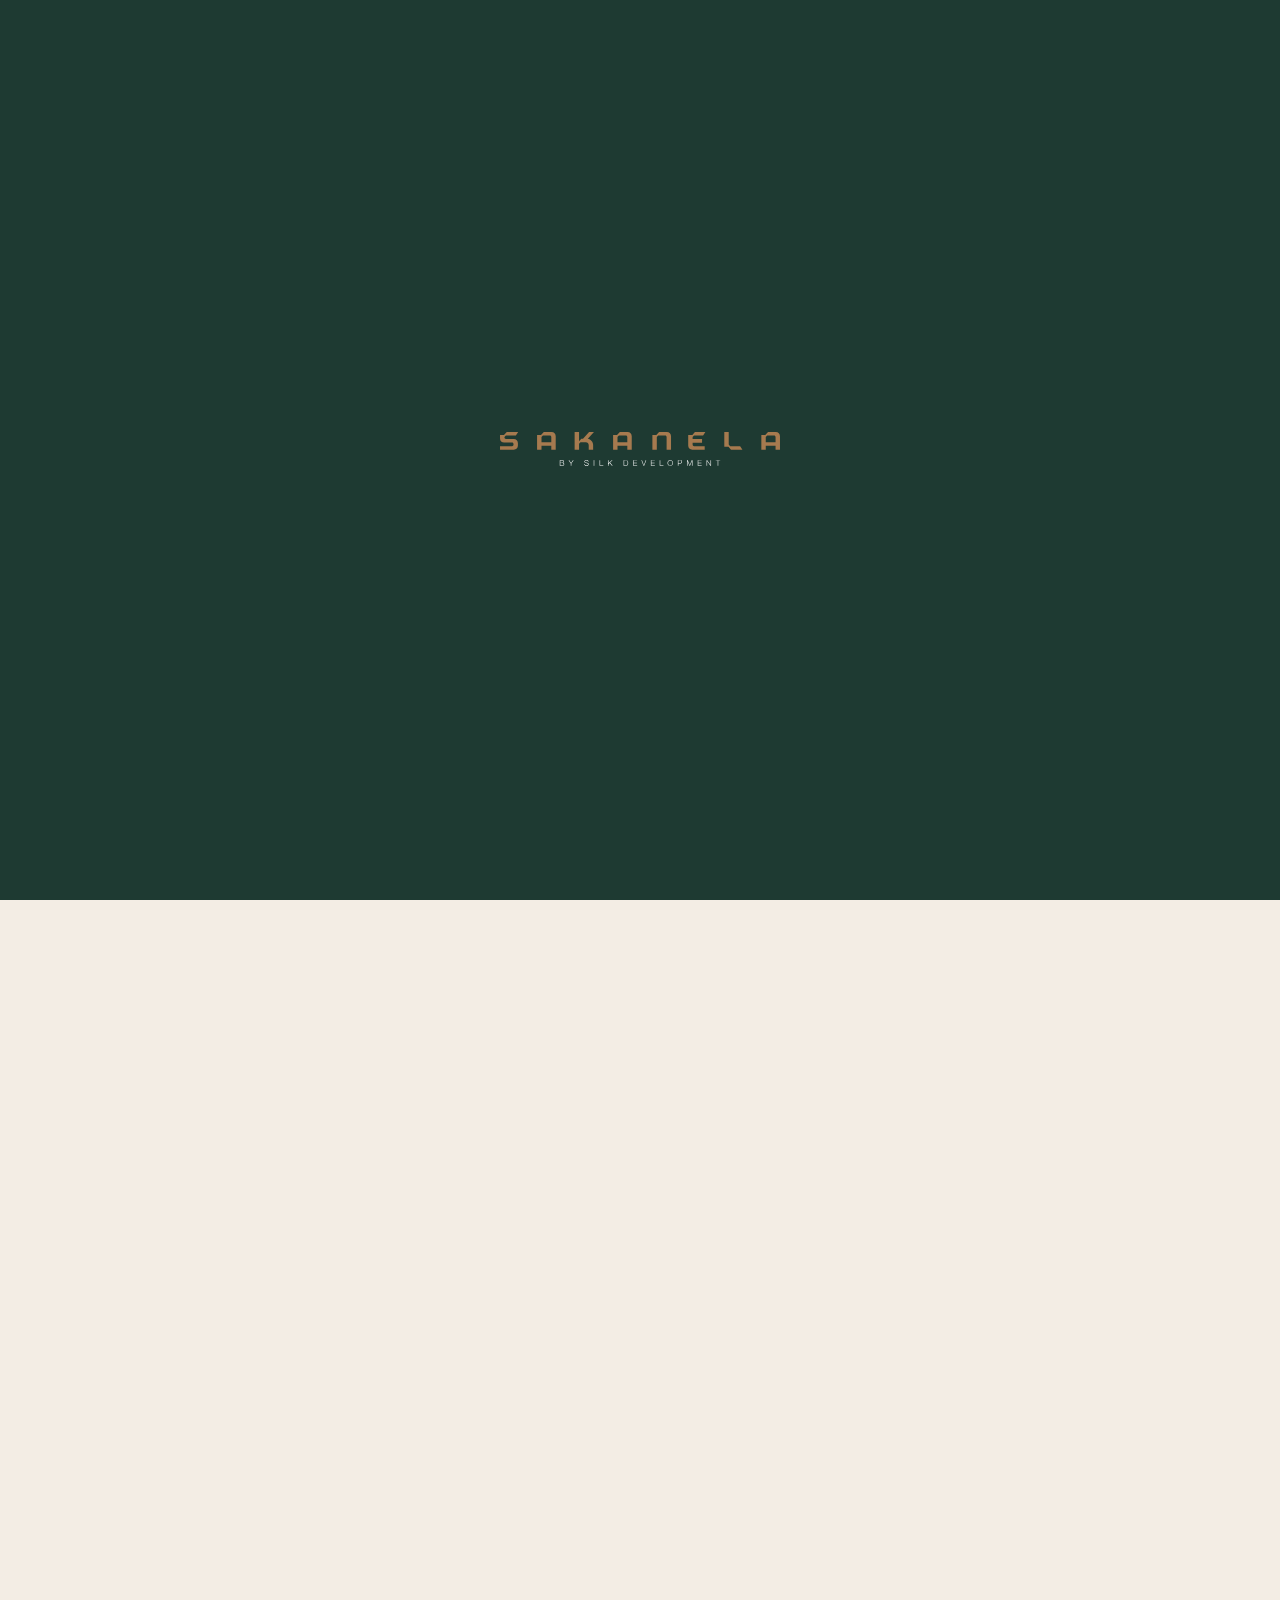
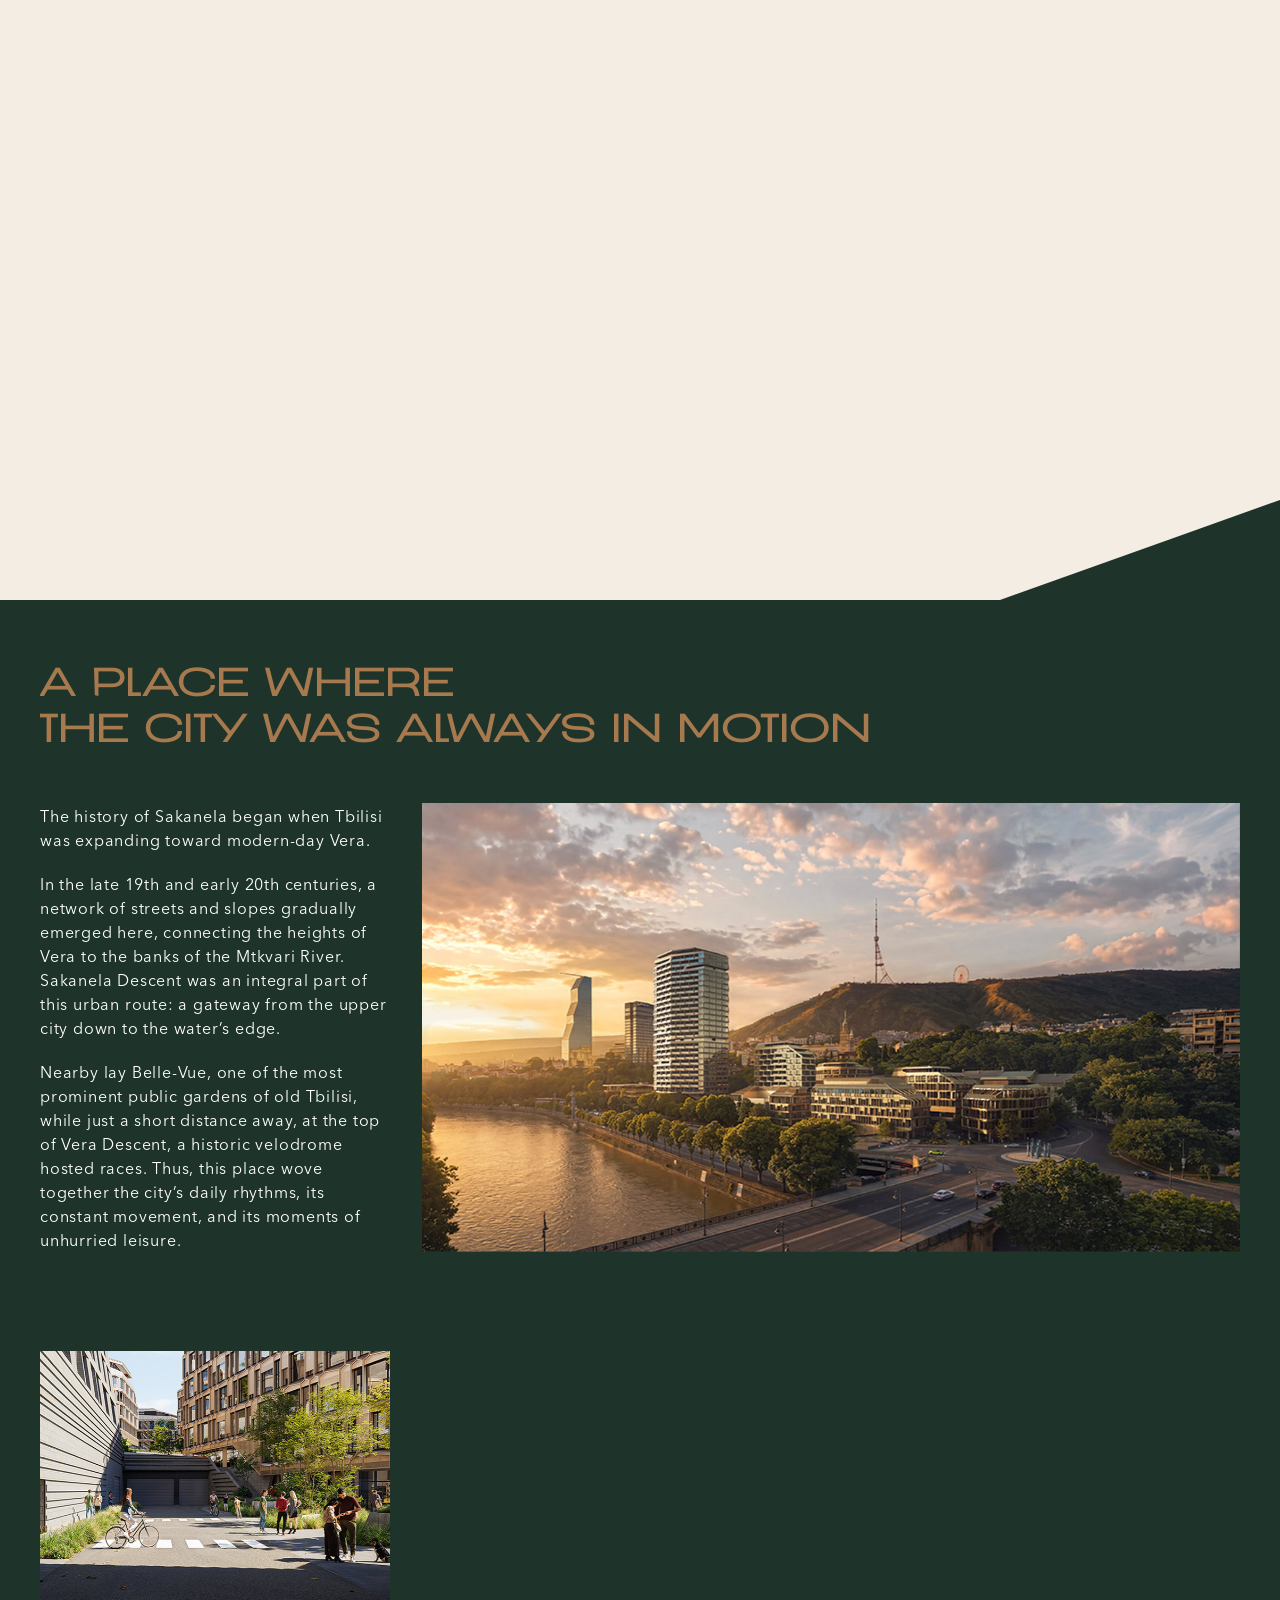
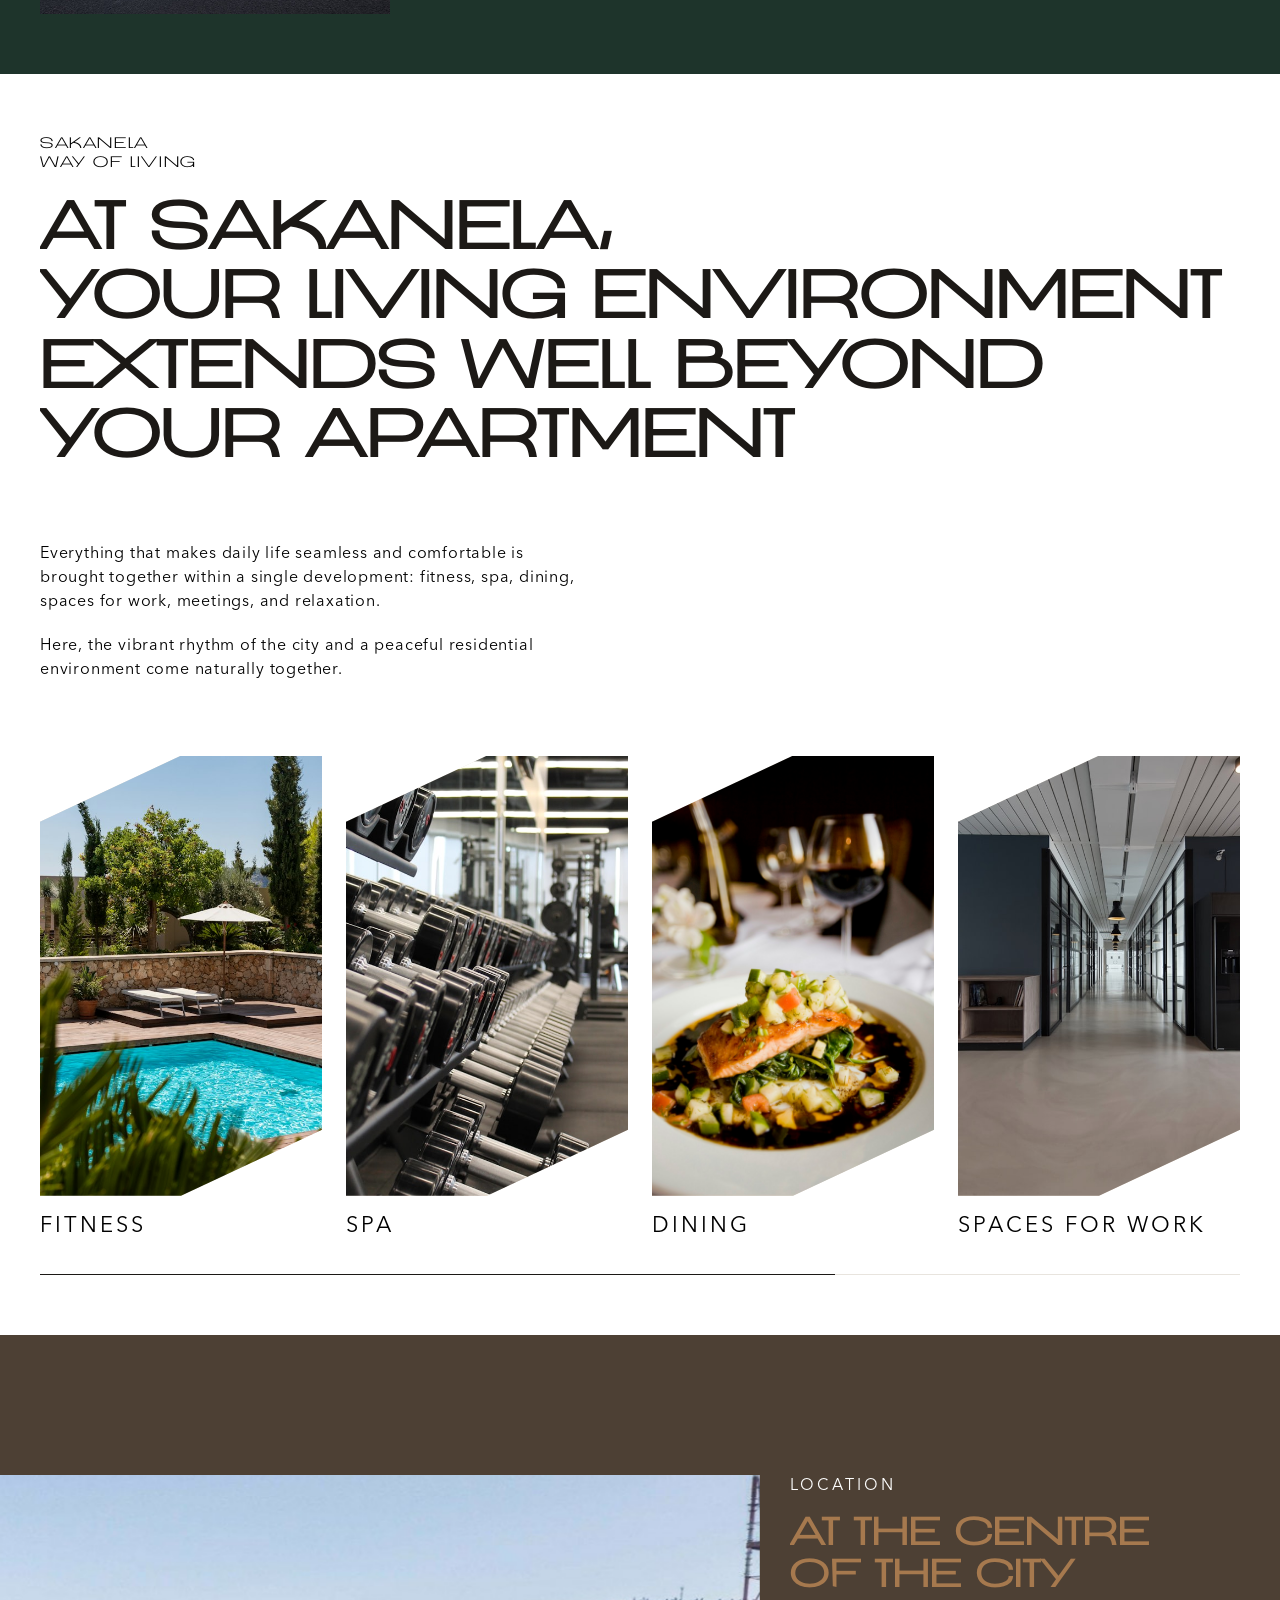
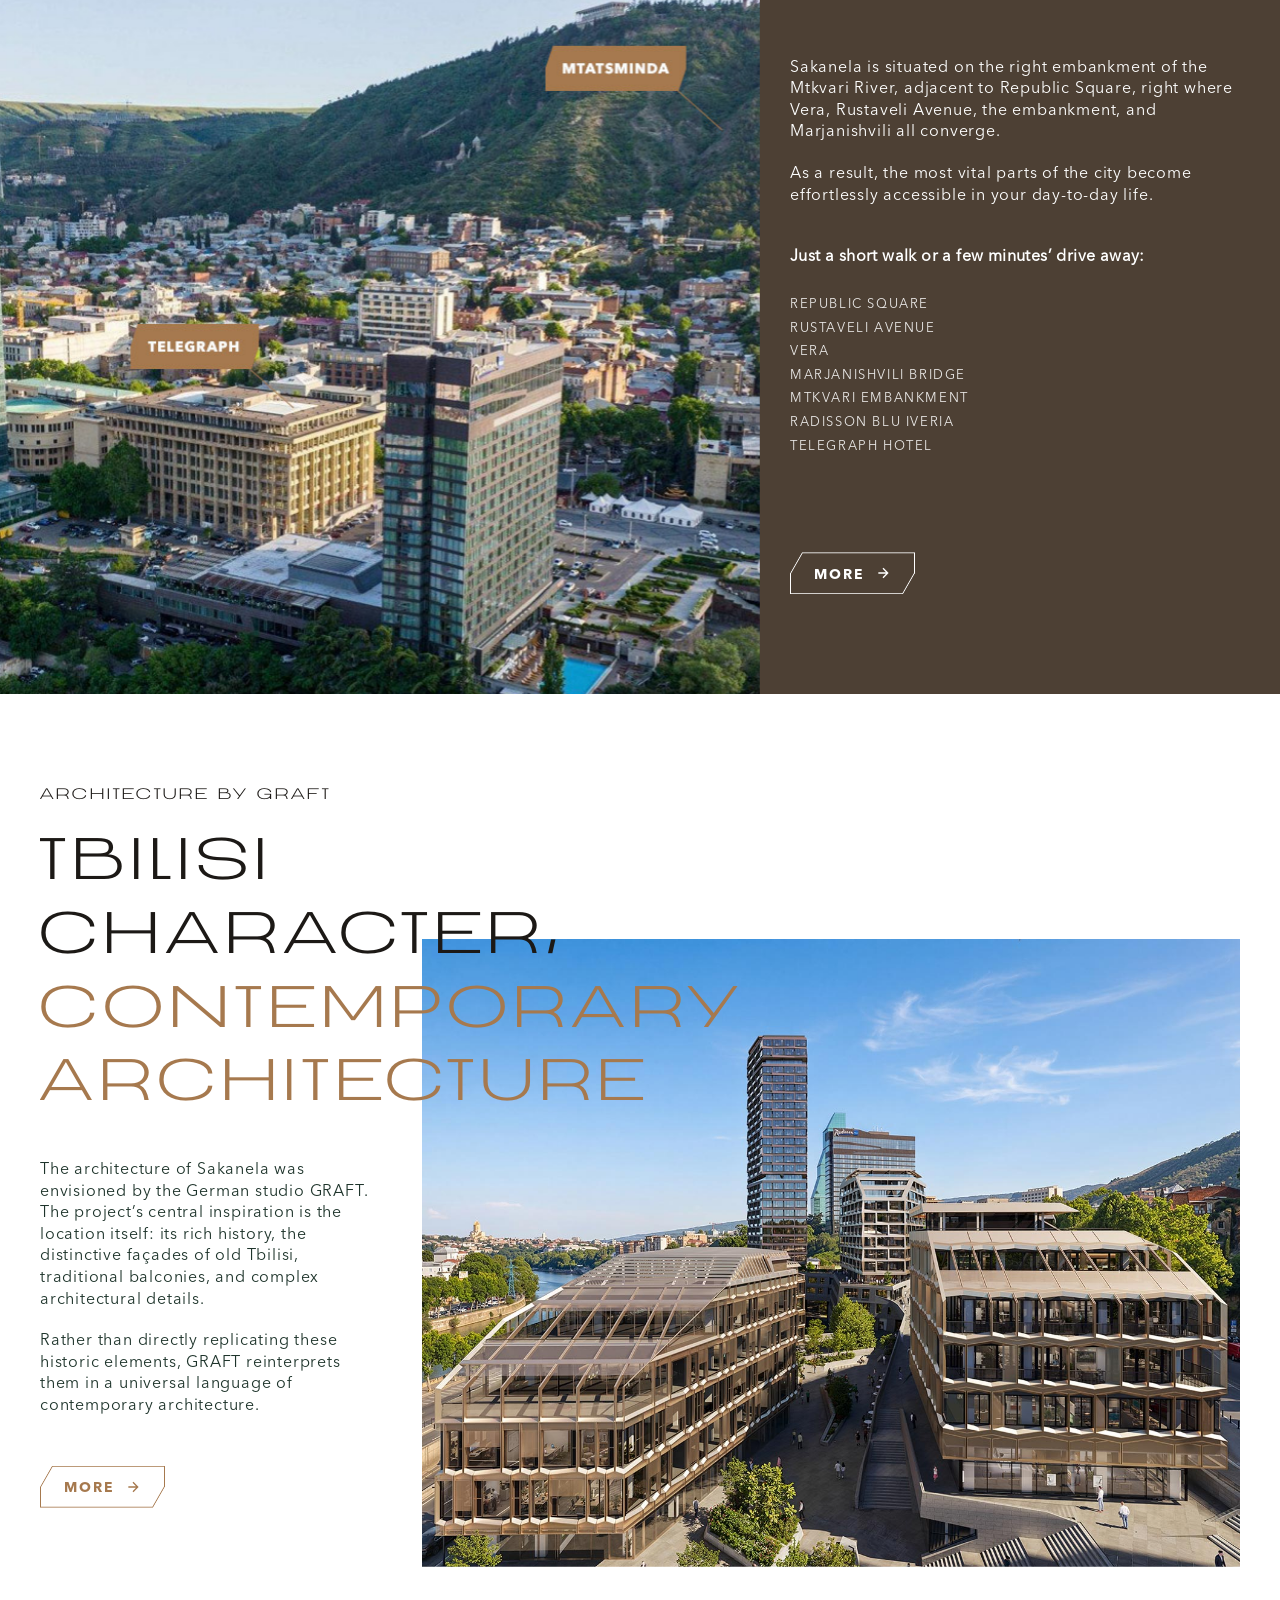
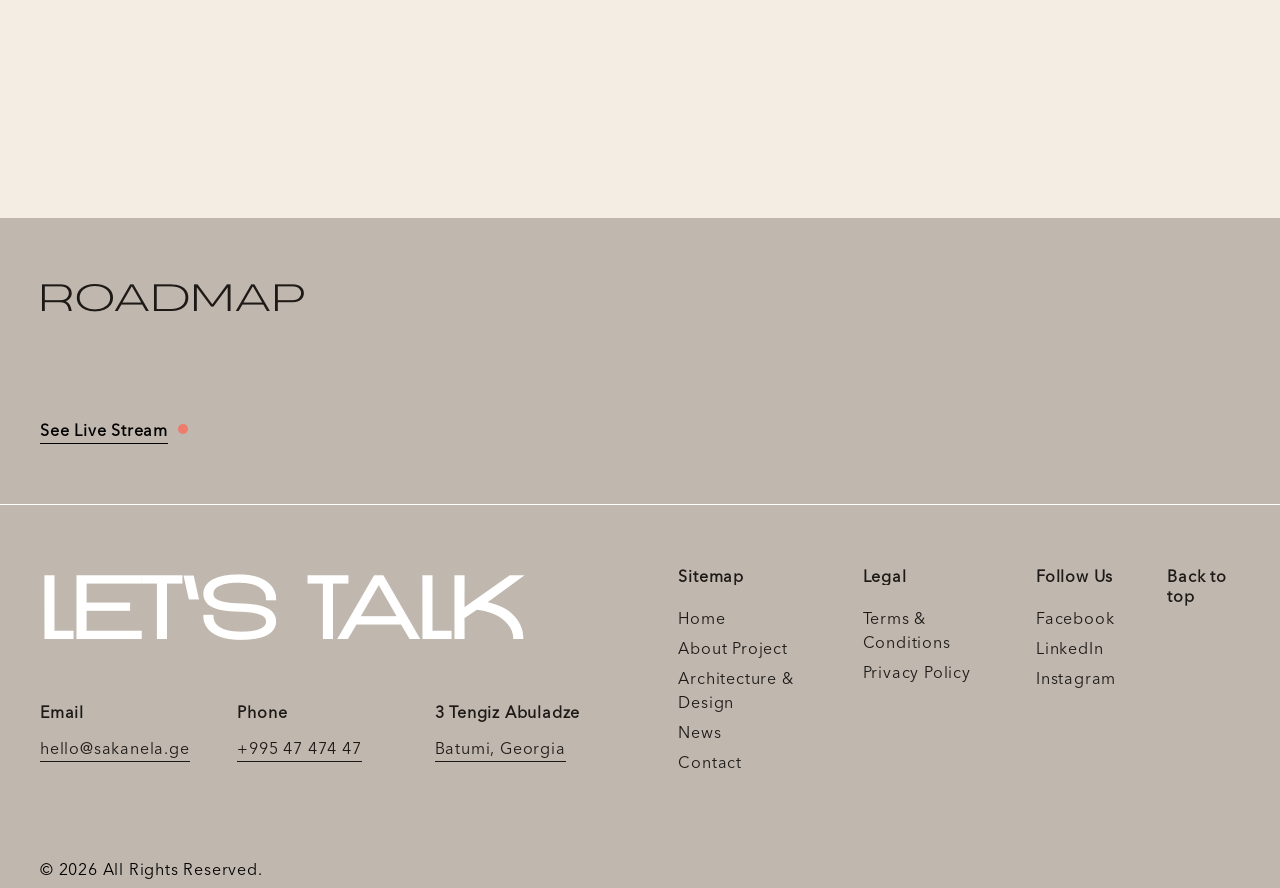
==== commit de771dcc: "fix" ====
--- a/index.html
+++ b/index.html
@@ -26,19 +26,12 @@
       <link rel="stylesheet" crossorigin href="./style.css">
     </head>
   <body class="page-shell" data-page="home" id="top">
-    <div
-      class="site-loader"
-      data-site-loader
-      role="status"
-      aria-live="polite"
-      aria-busy="true"
-      aria-label="Loading Sakanela"
-    >
-      <div class="site-loader__panel site-loader__panel--left" data-loader-panel="left"></div>
-      <div class="site-loader__panel site-loader__panel--right" data-loader-panel="right"></div>
-      <div class="site-loader__brand" data-loader-brand></div>
-      <!-- <p class="site-loader__progress" data-loader-progress aria-hidden="true">Loading... 0%</p> -->
-    </div>
+    <div class="site-loader" data-site-loader role="status" aria-live="polite" aria-busy="true"
+    aria-label="Loading Sakanela">
+    <div class="site-loader__panel site-loader__panel--left" data-loader-panel="left"></div>
+    <div class="site-loader__panel site-loader__panel--right" data-loader-panel="right"></div>
+    <div class="site-loader__brand" data-loader-brand></div>
+  </div>
     <a class="skip-link" href="#main">Skip to content</a>
     <header class="site-header site-header--overlay" data-header>
       <div class="site-header__inner">
--- a/style.css
+++ b/style.css
@@ -1 +1 @@
-@font-face{font-family:AvenirNextGeoRegular;src:url(./assets/AvenirNextGeorgian-Regular.otf) format("opentype");font-weight:100 400;font-style:normal;font-display:swap}@font-face{font-family:AvenirNextGeoMedium;src:url(./assets/AvenirNextGeorgian-Medium.otf) format("opentype");font-weight:500;font-style:normal;font-display:swap}@font-face{font-family:AvenirNextGeoBold;src:url(./assets/AvenirNextGeorgian-Bold.otf) format("opentype");font-weight:600 700;font-style:normal;font-display:swap}@font-face{font-family:SSOldburgMTLight;src:url(./assets/SS%20Oldburg%20MT%20-%20Light.otf) format("opentype");font-weight:100 400;font-style:normal;font-display:swap}@font-face{font-family:SSOldburgMTBold;src:url(./assets/SS%20Oldburg%20MT%20-%20Bold.otf) format("opentype");font-weight:500 700;font-style:normal;font-display:swap}*,*:before,*:after{box-sizing:border-box}*{margin:0}html{-webkit-text-size-adjust:100%;hanging-punctuation:first last;interpolate-size:allow-keywords}html:focus-within{scroll-behavior:smooth}body{min-height:100vh;line-height:1.5;text-rendering:optimizeLegibility}img,picture,video,canvas,svg{display:block;max-width:100%}img{height:auto}input,button,textarea,select{font:inherit;color:inherit}button{cursor:pointer;background:none;border:0}a{color:inherit}h1,h2,h3,h4,p{overflow-wrap:pretty;text-wrap:pretty}ul[class],ol[class]{list-style:none;padding:0}:focus-visible{outline:2px solid var(--color-accent);outline-offset:3px}::selection{background:var(--color-accent);color:var(--color-inverse)}@media(prefers-reduced-motion:reduce){html:focus-within{scroll-behavior:auto}*,*:before,*:after{animation-duration:.01ms!important;animation-iteration-count:1!important;transition-duration:.01ms!important;scroll-behavior:auto!important}}:root{--color-bg: #f3ede4;--color-bg-elevated: #faf7f2;--color-ink: #1c1916;--color-ink-soft: #4a453f;--color-muted: #7a736a;--color-line: #d9d0c4;--color-accent: #c2410c;--color-accent-deep: #9a3412;--color-sage: #4d5c4a;--color-loader: #1e3a32;--color-paper: #e8dfd2;--color-inverse: #f3ede4;--color-danger: #b42318;--color-success: #3f6b4a;--color-black: #000;--color-white: #fff;--color-active-link: #a6794e;--font-display: SSOldburgMTLight;--font-display-bold: SSOldburgMTBold;--font-body: AvenirNextGeoRegular;--font-body-medium: AvenirNextGeoMedium;--font-body-bold: AvenirNextGeoBold;--header-height: 80px;--gutter: 40px;--radius-md: 12px;--shadow-soft: 0 18px 40px rgba(28, 25, 22, .08);--ease-out: cubic-bezier(.22, 1, .36, 1)}body{font-family:var(--font-body);font-weight:400;font-size:clamp(16px,15.1712707182px + .2209944751vw,18px);color:var(--color-ink);background-color:var(--color-bg)}h1,h2,h3,.display{font-family:var(--font-body);font-weight:600;line-height:1.15;letter-spacing:-.5px;color:var(--color-ink)}h1,.display-xl{font-size:clamp(44px,24.1104972376px + 5.3038674033vw,92px);font-weight:500}h2{font-size:clamp(32px,23.7127071823px + 2.2099447514vw,52px)}h3{font-size:clamp(22px,18.6850828729px + .8839779006vw,30px);letter-spacing:-.5px}.lede{font-size:clamp(18px,16.3425414365px + .4419889503vw,22px);color:var(--color-ink-soft);max-width:640px}.eyebrow{display:inline-flex;align-items:center;gap:12px;font-family:var(--font-body);font-size:12px;font-weight:500;letter-spacing:2px;text-transform:uppercase;color:var(--color-accent)}.eyebrow:before{content:"";width:24px;height:1px;background:currentColor}.prose{max-width:640px;color:var(--color-ink-soft)}.prose p+p{margin-top:16px}@keyframes fade-up{0%{opacity:0;transform:translateY(20px)}to{opacity:1;transform:translateY(0)}}@keyframes fade-in{0%{opacity:0}to{opacity:1}}@keyframes ken-burns{0%{transform:scale(1)}to{transform:scale(1.08)}}@keyframes draw-line{0%{transform:scaleX(0)}to{transform:scaleX(1)}}[data-animate]{opacity:0;transform:translateY(24px);transition:opacity .7s var(--ease-out),transform .7s var(--ease-out)}[data-animate].is-visible{opacity:1;transform:none}[data-animate=fade]{transform:none}[data-animate-delay="1"]{transition-delay:80ms}[data-animate-delay="2"]{transition-delay:.16s}[data-animate-delay="3"]{transition-delay:.24s}[data-animate].is-line-reveal,[data-animate].is-line-reveal-host{opacity:1;transform:none;transition:none}.is-line-reveal:not(.is-line-reveal-ready){visibility:hidden}.line-reveal__line,.line-reveal__line-mask{display:block}.line-reveal__line-mask{overflow:hidden}@media(prefers-reduced-motion:reduce){[data-animate]{opacity:1;transform:none;transition:none}.is-line-reveal:not(.is-line-reveal-ready){visibility:visible}}.container{width:100%;padding-inline:40px}.section{padding-block:clamp(64px,10vw,100px)}.section--tight{padding-block:clamp(48px,7vw,80px)}.cluster{display:flex;flex-wrap:wrap;gap:16px;align-items:center}.stack{display:flex;flex-direction:column;gap:16px}.stack--lg{gap:32px}.grid{display:grid;gap:32px}@media(min-width:768px){.grid{grid-template-columns:repeat(2,minmax(0,1fr))}}@media(min-width:1024px){.grid{grid-template-columns:repeat(3,minmax(0,1fr))}}@media(min-width:768px){.grid--2{grid-template-columns:repeat(2,minmax(0,1fr))}}@media(min-width:1024px){.grid--2{grid-template-columns:repeat(2,minmax(0,1fr))}}.split{display:grid;gap:40px}@media(min-width:1024px){.split{grid-template-columns:1fr 1fr;align-items:center;gap:64px}}.skip-link{position:absolute;left:40px;top:0;z-index:400;padding:8px 16px;background:var(--color-ink);color:var(--color-inverse);transform:translateY(-120%);transition:transform .16s ease}.skip-link:focus{transform:translateY(12px)}.site-header{position:sticky;top:0;z-index:100;height:var(--header-height);overflow:visible;background:#f3ede4b8;-webkit-backdrop-filter:blur(16px);backdrop-filter:blur(16px);transition:background .28s ease,box-shadow .28s ease,color .28s ease}.site-header.is-stuck{background:#1e342b78;box-shadow:0 1px #1c191614}.site-header.is-stuck .logo img{filter:none}.site-header--overlay{position:fixed;inset-inline:0;top:0;background:transparent;-webkit-backdrop-filter:none;backdrop-filter:none;color:#fff}.site-header--overlay.is-stuck{background:#fff;box-shadow:none}.site-header--overlay.is-stuck .nav-toggle,.site-header--overlay.is-stuck .btn--outline{color:#000}.site-header__inner{position:relative;display:grid;grid-template-columns:1fr auto 1fr;align-items:center;height:var(--header-height);width:100%;padding-inline:40px;gap:16px}.logo{display:inline-flex;align-items:center;justify-self:center;grid-column:2;text-decoration:none;z-index:151}.logo img{width:clamp(136px,22vw,200px);height:auto;filter:brightness(0) invert(1)}.site-header__contact{justify-self:end;grid-column:3;z-index:151}html.is-nav-open,body.is-nav-open{overflow:hidden}body.is-nav-open .site-header,body.is-nav-open .site-header.is-stuck,body.is-nav-open .site-header--overlay,body.is-nav-open .site-header--overlay.is-stuck{z-index:152;background:transparent;-webkit-backdrop-filter:none;backdrop-filter:none;box-shadow:none;pointer-events:none}body.is-nav-open .nav-toggle{pointer-events:auto}body.is-nav-open .site-header--overlay{color:var(--color-ink)}body.is-nav-open .nav-toggle__bar,body.is-nav-open .nav-toggle__label{color:var(--color-black)}body.is-nav-open .site-header__contact,body.is-nav-open .logo{display:none}body.is-nav-open .site-header--overlay .logo img{filter:none}body.is-nav-open .site-header--overlay .btn--outline{color:var(--color-ink)}body.is-nav-open .site-header--overlay .btn--outline:before{background-color:var(--color-ink)}.site-footer{background:#c0b7ae;color:#1c1916;padding-block:clamp(40px,8vw,60px) 32px;margin-top:auto;border-top:1px solid white}.site-footer__inner{display:flex;flex-direction:column;gap:clamp(40px,6vw,72px);padding-bottom:clamp(48px,6vw,80px)}@media(min-width:1024px){.site-footer__inner{display:grid;grid-template-columns:repeat(2,minmax(0,1fr));align-items:start;column-gap:clamp(48px,6vw,96px)}}.site-footer__title{margin:0 0 clamp(30px,3.6vw,60px);font-family:var(--font-display);font-size:clamp(44px,8vw,90px);line-height:1;letter-spacing:3px;text-transform:uppercase;color:#fff}.site-footer__contacts{display:grid;grid-template-columns:repeat(2,minmax(min-content,1fr));gap:24px 32px;max-width:560px}@media(min-width:768px){.site-footer__contacts{grid-template-columns:repeat(3,minmax(min-content,1fr))}}.site-footer__label,.site-footer__heading{margin:0 0 12px;font-family:var(--font-body);font-size:16px;font-weight:700;line-height:1.3;letter-spacing:.8px;color:#1c1916}.site-footer__value,.site-footer__list a{display:inline-block;font-family:var(--font-body);font-size:16px;font-weight:400;line-height:1.5;letter-spacing:.8px;color:#1c1916;text-decoration:none;transition:opacity .16s ease}.site-footer__value{display:inline-block;margin:0;overflow:visible}.site-footer__item{min-width:min-content}.site-footer a:hover,.site-footer a:focus-visible{opacity:.62}.underline{border-bottom:1px solid #1c1916;padding-bottom:2px}.site-footer__menus{display:grid;grid-template-columns:repeat(2,minmax(0,1fr));gap:32px 40px}@media(min-width:768px){.site-footer__menus{grid-template-columns:repeat(4,auto);justify-content:end;column-gap:clamp(32px,4vw,56px)}}.site-footer__list{display:flex;flex-direction:column}.site-footer__heading{margin-bottom:20px}.site-footer__top{display:inline-block;text-decoration:none}.site-footer__bar{font-size:16px;line-height:1.5;letter-spacing:.8px;color:#000}.page-shell{display:flex;flex-direction:column;min-height:100vh}.btn{--cut: 12px;--bw: 1px;--slant-x: .58px;--slant-y: .27px;position:relative;z-index:0;display:inline-flex;align-items:center;justify-content:center;gap:10px;padding:12px 24px;border:none;border-radius:0;background:transparent;cursor:pointer;font-family:var(--font-body-bold);font-weight:700;font-size:14px;letter-spacing:2px;color:#fff;height:42px;text-transform:uppercase;text-decoration:none;transition:opacity .16s ease,color .4s cubic-bezier(.4,0,.2,1)}.btn svg,.btn .icon,.btn .btn__icon,.btn .btn__arrow{position:relative;z-index:1;width:16px;height:16px;flex-shrink:0;stroke:currentColor}.btn .btn__arrow svg{width:100%;height:100%}.btn .btn__label{position:relative;z-index:1;transition:transform .4s cubic-bezier(.4,0,.2,1)}.btn>svg,.btn>.icon,.btn>.btn__icon,.btn>.btn__arrow{transition:transform .4s cubic-bezier(.4,0,.2,1)}.btn:hover,.btn:focus-visible{opacity:.9}.btn--outline{color:#fff;background:transparent;clip-path:polygon(var(--cut) 0,100% 0,100% 50%,calc(100% - var(--cut)) 100%,0 100%,0 50%)}.btn--outline:before{content:"";position:absolute;top:0;right:0;bottom:0;left:0;z-index:-1;background-color:#fff;pointer-events:none;clip-path:polygon(evenodd,var(--cut) 0,100% 0,100% 50%,calc(100% - var(--cut)) 100%,0 100%,0 50%,var(--cut) 0,calc(var(--cut) + var(--slant-x)) var(--bw),calc(100% - var(--bw)) var(--bw),calc(100% - var(--bw)) calc(50% - var(--slant-y)),calc(100% - var(--cut) - var(--slant-x)) calc(100% - var(--bw)),var(--bw) calc(100% - var(--bw)),var(--bw) calc(50% + var(--slant-y)),calc(var(--cut) + var(--slant-x)) var(--bw))}.btn--outline:after{content:"";position:absolute;top:0;right:0;bottom:0;left:0;z-index:-1;background:#fff;pointer-events:none;transform:translate(-101%);transition:transform .4s cubic-bezier(.4,0,.2,1)}.btn--outline:hover,.btn--outline:focus-visible{opacity:1;color:#a6794e}.btn--outline:hover:after,.btn--outline:focus-visible:after{transform:translate(0)}.btn--outline:hover .btn__label,.btn--outline:focus-visible .btn__label{transform:translate(-2px)}.btn--outline:hover>svg,.btn--outline:hover>.icon,.btn--outline:hover>.btn__icon,.btn--outline:hover>.btn__arrow,.btn--outline:focus-visible>svg,.btn--outline:focus-visible>.icon,.btn--outline:focus-visible>.btn__icon,.btn--outline:focus-visible>.btn__arrow{transform:translate(6px)}.btn--primary{color:#fff;background-color:#a6794e;clip-path:polygon(var(--cut) 0,100% 0,100% 50%,calc(100% - var(--cut)) 100%,0 100%,0 50%)}.btn--primary:before{content:none}.btn--primary:after{content:"";position:absolute;top:0;right:0;bottom:0;left:0;z-index:-1;background:#8c6540;pointer-events:none;transform:translate(-101%);transition:transform .4s cubic-bezier(.4,0,.2,1)}.btn--primary:hover,.btn--primary:focus-visible{opacity:1}.btn--primary:hover:after,.btn--primary:focus-visible:after{transform:translate(0)}.btn--primary:hover .btn__label,.btn--primary:focus-visible .btn__label{transform:translate(-2px)}.btn--primary:hover>svg,.btn--primary:hover>.icon,.btn--primary:hover>.btn__icon,.btn--primary:hover>.btn__arrow,.btn--primary:focus-visible>svg,.btn--primary:focus-visible>.icon,.btn--primary:focus-visible>.btn__icon,.btn--primary:focus-visible>.btn__arrow{transform:translate(6px)}@media(prefers-reduced-motion:reduce){.btn,.btn:after,.btn .btn__label,.btn>svg,.btn>.icon,.btn>.btn__icon,.btn>.btn__arrow{transition:none}}.site-header__contact:before{background-color:currentColor}.site-header__contact:after{background-color:currentColor}.site-header__contact:hover{color:#fff!important}.site-header__contact:hover:before{background-color:#a6794e}.site-header__contact:hover:after{background-color:#a6794e}.card{display:flex;flex-direction:column;height:100%;background:var(--color-bg-elevated);border:1px solid var(--color-line);border-radius:20px;overflow:hidden;transition:transform .52s cubic-bezier(.22,1,.36,1),box-shadow .52s cubic-bezier(.22,1,.36,1)}.card:hover{transform:translateY(-4px);box-shadow:0 18px 40px #1c191614}.card__media{position:relative;aspect-ratio:4/3;overflow:hidden;background:var(--color-paper)}.card__media img,.card__media svg{width:100%;height:100%;object-fit:cover}.card__body{display:flex;flex-direction:column;gap:12px;padding:24px;flex:1}.card__meta{font-size:12px;letter-spacing:2px;text-transform:uppercase;color:var(--color-muted)}.card__title{font-size:24px}.card__text{color:var(--color-ink-soft)}.card--quiet{background:transparent;border:0}.card--quiet:hover{transform:none;box-shadow:none}.card--quiet .card__body{padding-inline:0}.nav-toggle{position:relative;z-index:151;justify-self:start;grid-column:1;display:inline-flex;align-items:center;gap:12px;min-height:44px;padding:0;color:#fff}.nav-toggle__bars{display:inline-flex;flex-direction:column;justify-content:center;gap:10px;width:60px}.nav-toggle__bar{display:block;width:100%;height:.5px;background:currentColor;transition:transform .28s ease,opacity .16s ease}.nav-toggle__label{font-size:16px;font-weight:500;font-family:var(--font-body-bold);letter-spacing:3px;text-transform:uppercase}.nav-toggle[aria-expanded=true] .nav-toggle__bar:first-child{transform:translateY(3.75px) rotate(45deg)}.nav-toggle[aria-expanded=true] .nav-toggle__bar:last-child{transform:translateY(-6.75px) rotate(-45deg)}.site-nav{position:fixed;top:0;left:0;z-index:150;display:flex;flex-direction:column;align-items:flex-start;justify-content:center;width:100%;height:100%;height:100dvh;background:#c0b7ae;color:var(--color-ink);visibility:hidden;pointer-events:none;transform:translate3d(0,-100%,0);will-change:transform;transition:transform .52s cubic-bezier(.22,1,.36,1)}.site-nav.is-open{visibility:visible;pointer-events:auto;transform:translateZ(0)}.site-nav.is-closing{visibility:visible;pointer-events:none;transform:translate3d(0,-100%,0)}.site-nav__list{display:flex;flex-direction:column;align-items:flex-start;padding:0 40px!important}.site-nav__list>li{opacity:0;transform:translate3d(0,44px,0);transition:opacity .35s ease,transform .35s ease;transition-delay:0s}.site-nav.is-open .site-nav__list>li{opacity:1;transform:translateZ(0)}.site-nav.is-open .site-nav__list>li:nth-child(1){transition:opacity .55s cubic-bezier(.22,1,.36,1),transform .7s cubic-bezier(.22,1,.36,1);transition-delay:.28s}.site-nav.is-open .site-nav__list>li:nth-child(2){transition:opacity .6s cubic-bezier(.22,1,.36,1),transform .85s cubic-bezier(.22,1,.36,1);transition-delay:.4s}.site-nav.is-open .site-nav__list>li:nth-child(3){transition:opacity .65s cubic-bezier(.22,1,.36,1),transform 1s cubic-bezier(.22,1,.36,1);transition-delay:.52s}.site-nav.is-open .site-nav__list>li:nth-child(4){transition:opacity .7s cubic-bezier(.22,1,.36,1),transform 1.1s cubic-bezier(.22,1,.36,1);transition-delay:.64s}.site-nav.is-open .site-nav__list>li:nth-child(5){transition:opacity .75s cubic-bezier(.22,1,.36,1),transform 1.2s cubic-bezier(.22,1,.36,1);transition-delay:.76s}.site-nav.is-closing .site-nav__list>li{opacity:0;transform:translate3d(0,20px,0);transition:opacity .2s ease,transform .25s ease;transition-delay:0s}.site-nav__link{position:relative;display:inline-block;overflow:hidden;text-transform:uppercase;text-decoration:none;font-family:var(--font-display);font-size:clamp(32px,15.4254143646px + 4.4198895028vw,72px);letter-spacing:8px;color:var(--color-black);transition:color .16s ease;line-height:1.2}.site-nav__link.is-active{color:var(--color-active-link)}.site-nav__link:hover .site-nav__spin,.site-nav__link:focus-visible .site-nav__spin{transform:translateY(-100%)}.site-nav__footer{position:absolute;inset-inline:0;bottom:40px;display:flex;flex-wrap:wrap;align-items:flex-start;gap:28px clamp(40px,6vw,96px);padding:0 40px clamp(32px,4vw,48px);opacity:0;transform:translate3d(0,24px,0);transition:opacity .45s ease,transform .5s ease;transition-delay:0s}.site-nav.is-open .site-nav__footer{opacity:1;transform:translateZ(0);transition:opacity .6s cubic-bezier(.22,1,.36,1),transform .75s cubic-bezier(.22,1,.36,1);transition-delay:.45s}.site-nav.is-closing .site-nav__footer{opacity:0;transform:translate3d(0,16px,0);transition:opacity .2s ease,transform .25s ease;transition-delay:0s}.site-nav__contact{display:flex;flex-direction:column;gap:6px;min-width:min-content}.site-nav__contact-label{margin:0;font-family:var(--font-body);font-size:15px;font-weight:400;line-height:1.3;letter-spacing:.4px;color:var(--color-black)}.site-nav__contact-value,.site-nav__social{font-family:var(--font-body-medium);font-size:16px;font-weight:700;line-height:1.4;letter-spacing:.3px;color:var(--color-black)}.site-nav__contact-value{width:fit-content;text-decoration:none;border-bottom:1px solid currentColor;padding-bottom:2px;transition:opacity .16s ease}.site-nav__contact-value:hover,.site-nav__contact-value:focus-visible{opacity:.62}.site-nav__social{display:flex;flex-wrap:wrap;align-items:center;margin:0}.site-nav__social a{text-decoration:none;transition:opacity .16s ease}.site-nav__social a:hover,.site-nav__social a:focus-visible{opacity:.62}.site-nav__social li+li:before{content:"/";margin-inline:12px}.site-nav__languages{position:absolute;top:0;right:40px;display:flex;align-items:center;height:var(--header-height);gap:10px}.site-nav__language{--cut: 10px;--bw: 1px;--c: calc(var(--cut) - var(--bw) * .4142);position:relative;z-index:1;display:inline-flex;align-items:center;justify-content:center;min-width:50px;height:40px;padding:0 10px;color:var(--color-black);font-family:var(--font-body-medium);font-size:14px;font-weight:500;letter-spacing:1px;line-height:1;text-decoration:none;text-transform:uppercase}.site-nav__language:before{content:"";position:absolute;top:0;right:0;bottom:0;left:0;z-index:-1;background-color:currentColor;opacity:0;pointer-events:none;transition:opacity .16s ease;clip-path:polygon(evenodd,var(--cut) 0,100% 0,100% calc(100% - var(--cut)),calc(100% - var(--cut)) 100%,0 100%,0 var(--cut),var(--cut) 0,calc(var(--c) + var(--bw)) var(--bw),calc(100% - var(--bw)) var(--bw),calc(100% - var(--bw)) calc(100% - var(--c) - var(--bw)),calc(100% - var(--c) - var(--bw)) calc(100% - var(--bw)),var(--bw) calc(100% - var(--bw)),var(--bw) calc(var(--c) + var(--bw)),calc(var(--c) + var(--bw)) var(--bw))}.site-nav__language:hover:before,.site-nav__language:focus-visible:before,.site-nav__language.is-active:before{opacity:1}.site-nav__language:hover .site-nav__spin,.site-nav__language:focus-visible .site-nav__spin{transform:translateY(-100%)}.site-nav__language-text{display:block;overflow:hidden;line-height:1}.site-nav__spin{display:block;position:relative;transition:transform .5s cubic-bezier(.65,0,.35,1)}.site-nav__face{display:block}.site-nav__face--next{position:absolute;top:100%;left:0;width:100%}@media(prefers-reduced-motion:reduce){.site-nav__list>li,.site-nav.is-open .site-nav__list>li,.site-nav.is-closing .site-nav__list>li,.site-nav__footer,.site-nav.is-open .site-nav__footer,.site-nav.is-closing .site-nav__footer{opacity:1;transform:none;transition:none}.site-nav__spin,.site-nav__link:hover .site-nav__spin,.site-nav__link:focus-visible .site-nav__spin,.site-nav__language:hover .site-nav__spin,.site-nav__language:focus-visible .site-nav__spin{transform:none;transition:none}}.form,.form__row{display:grid;gap:20px}@media(min-width:768px){.form__row{grid-template-columns:1fr 1fr}}.field{display:grid;gap:8px}.field__label{font-size:13px;letter-spacing:1px;text-transform:uppercase;color:var(--color-ink-soft)}.field__control{width:100%;min-height:50px;padding:13px 16px;border:1px solid var(--color-line);border-radius:12px;background:var(--color-bg-elevated);transition:border-color .16s ease,box-shadow .16s ease}.field__control:hover{border-color:var(--color-muted)}.field__control:focus{outline:none;border-color:var(--color-ink);box-shadow:0 0 0 3px #1c191614}textarea.field__control{min-height:160px;resize:vertical}.field__hint,.field__error{font-size:13px}.field__hint{color:var(--color-muted)}.field__error{color:var(--color-danger);min-height:16px}.field.is-invalid .field__control{border-color:var(--color-danger)}.field.is-valid .field__control{border-color:var(--color-success)}.form__status{min-height:20px;font-size:14px}.form__status.is-success{color:var(--color-success)}.form__status.is-error{color:var(--color-danger)}.form__actions{display:flex;flex-wrap:wrap;align-items:center;gap:16px}.modal{position:fixed;top:0;right:0;bottom:0;left:0;z-index:300;display:grid;place-items:center;padding:40px;opacity:0;visibility:hidden;pointer-events:none;transition:opacity .28s ease,visibility .28s ease}.modal.is-open{opacity:1;visibility:visible;pointer-events:auto}.modal__backdrop{position:absolute;top:0;right:0;bottom:0;left:0;background:#1c19167a}.modal__dialog{position:relative;width:min(100%,512px);padding:32px;background:var(--color-bg-elevated);border-radius:20px;box-shadow:0 18px 40px #1c191614;transform:translateY(12px);transition:transform .52s cubic-bezier(.22,1,.36,1)}.modal.is-open .modal__dialog{transform:none}.modal__close{position:absolute;top:16px;right:16px;width:40px;height:40px;display:flex;align-items:center;justify-content:center;border-radius:999px;color:var(--color-ink-soft)}.modal__close:hover,.modal__close:focus-visible{color:var(--color-ink);background:var(--color-paper)}.modal__title{margin-bottom:12px}.modal__text{color:var(--color-ink-soft)}.cookie-banner{position:fixed;right:40px;bottom:24px;z-index:280;width:min(100% - 80px,380px);padding:40px 60px;background:#000;color:#fff;clip-path:polygon(32px 0,100% 0,100% 50%,calc(100% - 32px) 100%,0 100%,0 50%)}.cookie-banner__text{margin:0 0 24px;font-family:var(--font-body);font-size:20px;font-weight:400;line-height:1.35;letter-spacing:.8px;color:#fff}.cookie-banner__actions{display:flex;justify-content:flex-start;gap:20px}.cookie-banner__btn{padding:0;font-family:var(--font-body);font-size:16px;font-weight:400;letter-spacing:.8px;color:#68d787;transition:opacity .16s ease}.cookie-banner__btn:hover,.cookie-banner__btn:focus-visible{opacity:.7}.cookie-banner__btn--accept{color:#68d787;border-bottom:1px solid #68d787;padding-bottom:6px}.cookie-banner__btn--reject{color:gray}.site-loader{position:fixed;top:0;right:0;bottom:0;left:0;z-index:450;display:flex;overflow:hidden;pointer-events:auto}.site-loader__panel{flex:1 1 50%;width:50%;height:100%;background:var(--color-loader);transform:translateZ(0);will-change:transform}.site-loader__panel--left{transition:transform .85s cubic-bezier(.76,0,.24,1)}.site-loader__panel--right{transition:transform 1.25s cubic-bezier(.76,0,.24,1)}.site-loader.is-leaving .site-loader__panel{transform:translate3d(0,-100%,0)}.site-loader__brand{position:absolute;top:0;right:0;bottom:0;left:0;z-index:1;display:flex;align-items:center;justify-content:center;padding:40px;pointer-events:none;opacity:1;transition:opacity .45s ease}.site-loader.is-leaving .site-loader__brand{opacity:0;transition-duration:.35s}.site-loader__progress{position:absolute;right:0;bottom:clamp(28px,5vh,64px);left:0;z-index:2;margin:0;font-family:var(--font-body);font-size:13px;font-weight:400;letter-spacing:.18em;line-height:1;text-align:center;text-transform:uppercase;color:#f3ede4;pointer-events:none}.site-loader.is-leaving .site-loader__progress{opacity:0;transition:opacity .35s ease}.site-loader__logo{display:block;width:min(78vw,280px);height:auto;overflow:hidden;opacity:0;visibility:hidden}.site-loader__logo.is-ready{visibility:visible}html.is-loading,body.is-loading{overflow:hidden}html.is-loader-done .site-loader{display:none}@media(prefers-reduced-motion:reduce){.site-loader__panel,.site-loader__brand,.site-loader__progress{transition:none!important}}.hero-scene{position:relative;isolation:isolate}.hero{position:sticky;top:0;z-index:0;height:100vh;height:100dvh;min-height:100vh;min-height:100dvh;display:flex;align-items:flex-end;overflow:hidden;color:#fff;background:#8eb4d4}.hero__media{position:absolute;top:0;right:0;bottom:0;left:0;z-index:0;overflow:hidden}.hero__canvas{position:absolute;top:0;right:0;bottom:0;left:0;width:100%;height:100%;max-width:none}.hero__track{height:500vh;pointer-events:none}.hero__content{position:relative;z-index:1;width:100%;padding-inline:40px;padding-bottom:clamp(80px,14vw,130px);will-change:transform,opacity}.hero__title{margin:0 0 40px;max-width:12ch;font-family:var(--font-display-bold);font-size:clamp(28px,14.7403314917px + 3.5359116022vw,60px);font-weight:700;line-height:1.2;letter-spacing:3px;text-transform:uppercase;color:#fff}.hero__wave{position:absolute;right:0;top:0;z-index:1;width:280px;height:100px;background:#1e342b;clip-path:polygon(100% 0,100% 100%,0 100%);pointer-events:none;transform:translateY(-100%)}.living{background:#fff;color:#000;padding-block:60px}.living__inner{display:flex;flex-direction:column}.living__eyebrow{margin:0 0 20px;font-family:var(--font-display);font-size:16px;font-weight:400;line-height:1.2;letter-spacing:1.6px;text-transform:uppercase;color:#000}.living__title{margin:0 0 clamp(40px,5.5vw,70px);max-width:100%;font-family:var(--font-display);font-size:clamp(28px,5.4vw,90px);line-height:1;letter-spacing:3px;text-transform:uppercase;color:#1c1916}.living__title br{display:none}@media(min-width:1024px){.living__title br{display:inline}}.living__copy{max-width:550px;font-size:16px;font-weight:400;line-height:1.5;letter-spacing:.8px;color:#000}.living__copy p+p{margin-top:20px}.living-carousel{--swiper-scrollbar-bg-color: #e8e4de;--swiper-scrollbar-drag-bg-color: #1c1916;--swiper-scrollbar-border-radius: 0;--swiper-scrollbar-size: 1px;--swiper-scrollbar-sides-offset: 0px;--swiper-scrollbar-bottom: auto;width:100%;min-width:0;margin-top:clamp(48px,6vw,80px)}.living-carousel__slider{width:100%;overflow:hidden}.living-carousel__slider .swiper-wrapper{align-items:stretch}.living-carousel__slide{height:auto}.living-carousel .living-carousel__scrollbar.swiper-scrollbar-horizontal{position:relative;inset:auto;left:auto;right:auto;top:auto;bottom:auto;z-index:1;width:100%;height:1px;margin-top:clamp(28px,3.2vw,40px);border-radius:0}.living-carousel .living-carousel__scrollbar.swiper-scrollbar-horizontal.swiper-scrollbar-lock{display:block}.living-card{display:flex;flex-direction:column;gap:16px;height:100%}.living-card__media{--cut-left: 15%;--cut-right: 85%;--cut-bottom: 50%;--cut-top: 50%;position:relative;aspect-ratio:4/3;height:440px;overflow:hidden;background:var(--color-paper);clip-path:polygon(var(--cut-top) 0,100% 0,100% var(--cut-right),calc(100% - var(--cut-bottom)) 100%,0 100%,0 var(--cut-left));-webkit-clip-path:polygon(var(--cut-top) 0,100% 0,100% var(--cut-right),calc(100% - var(--cut-bottom)) 100%,0 100%,0 var(--cut-left))}.living-card__media img{width:100%;height:100%;max-width:none;object-fit:cover;transition:transform .52s cubic-bezier(.22,1,.36,1)}.living-card:hover .living-card__media img{transform:scale(1.04)}.living-card__title{margin:0;font-family:var(--font-body);font-size:22px;font-weight:400;line-height:1;letter-spacing:3px;text-transform:uppercase;color:#000}.history{position:relative;z-index:1;background:#1e342b;color:#fff;padding-block:clamp(40px,10vw,60px)}.history__inner{display:flex;flex-direction:column;gap:clamp(30px,4vw,60px)}.history__title{margin:0;max-width:30ch;font-family:var(--font-display);font-size:clamp(26px,20.1988950276px + 1.546961326vw,40px);font-weight:600;line-height:1.15;letter-spacing:3px;text-transform:uppercase;color:#a6794e}.history__grid{display:grid;gap:clamp(32px,4vw,44px)}@media(min-width:1024px){.history__grid{grid-template-columns:minmax(0,3fr) minmax(0,7fr);column-gap:clamp(20px,2.5vw,32px);align-items:start}}.history__col{display:flex;flex-direction:column;min-width:0}.history__col--left{gap:100px}.history__col--right{gap:clamp(24px,3vw,36px)}.history__copy{font-size:16px;line-height:1.5;color:#fff;letter-spacing:.8px}.history__copy p+p{margin-top:20px}.history__figure{position:relative;margin:0;overflow:hidden}.history__figure img{position:absolute;left:0;top:0;display:block;width:100%;height:auto;max-width:none;object-fit:cover;object-position:center center;will-change:transform}.history__figure--main{width:100%;aspect-ratio:3/2}.history__figure--alt{width:100%;aspect-ratio:4/3}.history__action{display:flex;justify-content:flex-start;margin-top:auto}@media(min-width:1024px){.history__action{justify-content:flex-end}}.cta-band{display:flex;flex-wrap:wrap;align-items:center;justify-content:space-between;gap:24px}.location{--location-gold: #a6794e;background:#4d4034;color:#fff;padding-top:140px;padding-bottom:0}.location__layout{display:grid;gap:clamp(32px,4vw,48px)}@media(min-width:1024px){.location__layout{grid-template-columns:minmax(0,1fr) minmax(260px,450px);column-gap:30px;align-items:stretch;padding-right:40px}}.location__media{position:relative;margin:0;width:100%;aspect-ratio:4/3}@media(min-width:1024px){.location__media{aspect-ratio:auto;height:100%;min-height:clamp(520px,72vh,780px);align-self:stretch}}.location__frame{position:absolute;top:0;right:0;bottom:0;left:0;overflow:hidden}.location__parallax{position:absolute;top:-5%;right:0;bottom:-5%;left:0;will-change:transform;backface-visibility:hidden}.location__image{display:block;width:100%;height:100%;max-width:none;object-fit:cover;object-position:center center}.location__mark{position:absolute;left:0;top:0;z-index:2;width:28px;height:48px;pointer-events:none;transform:translateY(-100%)}.location__mark:before{content:"";position:absolute;left:0;top:10px;bottom:0;width:1px;background:repeating-linear-gradient(to bottom,rgba(255,255,255,.55) 0 3px,transparent 3px 7px)}.location__mark:after{content:"";position:absolute;left:0;top:10px;width:18px;height:1px;background:#ffffff8c}.location__content{display:flex;flex-direction:column;padding:0 40px 100px;min-width:0}@media(min-width:1024px){.location__content{padding:0 0 100px}}.location__eyebrow{margin:0 0 20px;font-family:var(--font-body);font-size:16px;font-weight:400;line-height:1;letter-spacing:3px;text-transform:uppercase;color:#fff}.location__title{margin:0 0 60px;font-family:var(--font-display);font-size:clamp(28px,23.0276243094px + 1.3259668508vw,40px);font-weight:600;line-height:1.05;letter-spacing:2px;text-transform:uppercase;color:var(--location-gold)}.location__copy{font-size:16px;font-weight:400;line-height:1.35;letter-spacing:.8px;color:#fff}.location__copy p+p{margin-top:20px}.location__lead{margin:clamp(28px,3.2vw,40px) 0 30px;font-size:16px;font-weight:600;line-height:1.3;letter-spacing:.4px;color:#fff}.location__places{display:flex;flex-direction:column;gap:8px;margin:0;font-size:13px;font-weight:400;line-height:1.2;letter-spacing:1.6px;text-transform:uppercase;color:#ffffffe0}.location__action{display:flex;margin-top:clamp(32px,4vw,48px)}@media(min-width:1024px){.location__action{margin-top:auto;padding-top:100px}}.architecture{--architecture-gold: #a6794e;--architecture-title: clamp(28px, 4.8vw, 90px);--architecture-lead-lines: 2;--slide-matte: #fff;position:relative;isolation:isolate;height:auto;min-height:100vh;min-height:100svh;padding:0;overflow:visible;background:#fff;color:#1c1916}.architecture .btn--outline{color:var(--architecture-gold)}.architecture .btn--outline:before{background-color:var(--architecture-gold)}.architecture .btn--outline:after{background-color:var(--architecture-gold)}.architecture .btn--outline:hover{color:#fff!important}.architecture__inner{position:relative;z-index:1;display:flex;flex-direction:column;height:auto;min-height:100%;padding-top:calc(var(--header-height) + 12px);padding-bottom:clamp(16px,4vw,100px)}.architecture__eyebrow{position:relative;z-index:1;flex-shrink:0;margin:0 0 20px;font-family:var(--font-display);font-size:16px;font-weight:400;line-height:1;letter-spacing:3px;text-transform:uppercase;color:#1c1916}.architecture__layout{position:relative;z-index:1;display:flex;flex-direction:column;flex:1;min-height:0;gap:clamp(16px,2.4vw,28px)}@media(min-width:1024px){.architecture__layout{display:grid;grid-template-columns:minmax(0,3fr) minmax(0,7fr);grid-template-rows:auto 1fr;column-gap:clamp(20px,2.4vw,32px);row-gap:0;align-items:stretch}}.architecture__title{margin:0;font-family:var(--font-display);font-size:var(--architecture-title);font-weight:300;line-height:1.2;letter-spacing:8px;text-transform:uppercase}@media(min-width:1024px){.architecture__title{grid-column:1/-1;grid-row:1;z-index:3;pointer-events:none}}.architecture__title-lead{display:block;color:#1c1916}.architecture__title-accent{display:block;color:var(--architecture-gold)}.architecture__media{position:relative;z-index:1;flex:none;align-self:start;width:100%;height:auto;min-height:0;margin:0;order:3}@media(min-width:1024px){.architecture__media{grid-column:2;grid-row:1/3;margin-top:calc(var(--architecture-title) * .95 * var(--architecture-lead-lines));order:initial}}.architecture__slides{display:grid;grid-template-columns:minmax(0,1fr)}.architecture__slides>*{position:relative;display:flex;align-items:center;justify-content:center;grid-area:1/1;min-width:0;margin:0;background-color:var(--slide-matte, transparent)}.architecture__slides>* img{display:block;width:100%;height:auto;min-width:0;max-width:100%;max-height:calc(100svh - var(--header-height) - 48px);object-fit:cover;object-position:center center}.architecture__slide{clip-path:inset(100% 0% 0% 0%);-webkit-clip-path:inset(100% 0% 0% 0%);will-change:clip-path}.architecture__slide:first-child{clip-path:inset(0% 0% 0% 0%);-webkit-clip-path:inset(0% 0% 0% 0%)}.architecture__counter{position:absolute;right:16px;bottom:16px;z-index:4;margin:0;padding:6px 10px;font-family:var(--font-body);font-size:13px;font-weight:400;line-height:1;letter-spacing:2px;color:#fff;background:#0006;pointer-events:none}.architecture__content{position:relative;z-index:3;display:flex;flex-direction:column;flex-shrink:0;gap:clamp(12px,2vw,24px);order:2}@media(min-width:1024px){.architecture__content{grid-column:1;grid-row:2;min-height:0;padding-top:40px;gap:clamp(28px,4vw,70px);order:initial}}.architecture__copy{max-width:42ch;font-size:16px;font-weight:400;line-height:1.35;letter-spacing:.8px;color:#1e342b}.architecture__copy p+p{margin-top:20px}.architecture__action{display:flex}@media(max-height:700px){.architecture{--architecture-title: clamp(22px, 5.2vh, 40px)}}@media(max-height:700px)and (max-width:1023px){.architecture__copy{font-size:14px}.architecture__copy p+p{display:none}}.roadmap{background:#c0b7ae;color:#1c1916;padding-block:clamp(40px,10vw,60px)}.roadmap__inner{display:flex;flex-direction:column;align-items:flex-start;gap:clamp(56px,8vw,150px)}.roadmap__title{margin:0;font-family:var(--font-display);font-size:clamp(28px,4.4vw,40px);font-weight:300;line-height:1;letter-spacing:3px;text-transform:uppercase;color:#1c1916}.roadmap__stream{position:relative;display:inline-flex;align-items:center;gap:8px;padding-bottom:6px;border-bottom:1px solid #000;font-family:var(--font-body);font-size:16px;font-weight:700;line-height:1;letter-spacing:.8px;color:#000;text-decoration:none;transition:opacity .16s ease}.roadmap__stream:hover,.roadmap__stream:focus-visible{opacity:.7}.roadmap__live{position:absolute;right:-20px;display:inline-block;width:10px;height:10px;border-radius:50%;background:#ee7b6b;animation:roadmap-live 1.6s ease-in-out infinite}@keyframes roadmap-live{0%,to{opacity:1;transform:scale(1)}50%{opacity:.4;transform:scale(.85)}}@media(prefers-reduced-motion:reduce){.living-card:hover .living-card__media img{transform:none}.hero{position:relative}.hero__track{height:0}.hero__content{will-change:auto}.location__parallax{top:0;right:0;bottom:0;left:0;will-change:auto}.architecture__slide{will-change:auto}.roadmap__live{animation:none}}.scroll_down svg{width:60px;height:auto;overflow:visible}.chevron{fill:none;stroke:#fff;stroke-width:21;stroke-linecap:round;stroke-linejoin:round}.top,.bottom{opacity:0;animation-duration:2s;animation-iteration-count:infinite;animation-delay:-1.47s}.top{animation-name:top}.bottom{animation-name:bottom}@keyframes top{0%{opacity:0;transform:translateY(-38px);animation-timing-function:cubic-bezier(.2,.7,.3,1)}27%{opacity:.73;transform:translateY(0);animation-timing-function:linear}33%{opacity:.73;transform:translateY(0);animation-timing-function:ease-in}74%,to{opacity:0;transform:translateY(0)}}@keyframes bottom{0%,33%{opacity:0;transform:translateY(-14px);animation-timing-function:cubic-bezier(.2,.7,.3,1)}62%{opacity:1;transform:translateY(0);animation-timing-function:linear}78%{opacity:1;transform:translateY(0);animation-timing-function:ease-in-out}to{opacity:0;transform:translateY(0)}}@media(prefers-reduced-motion:reduce){.top,.bottom{animation:none}.top,.bottom{opacity:1}}.story-scene{position:relative;isolation:isolate}.story{position:sticky;top:0;z-index:0;height:100vh;height:100dvh;min-height:100vh;min-height:100dvh;display:flex;align-items:flex-end;overflow:hidden;color:#fff;background:#8eb4d4}.story__media{position:absolute;top:0;right:0;bottom:0;left:0;z-index:0;overflow:hidden}.story__parallax{position:absolute;left:0;right:0;top:0;width:100%;height:100%;will-change:transform;backface-visibility:hidden}.story__image{display:block;width:100%;height:100%;max-width:none;object-fit:cover;object-position:center top}.story__content{position:relative;z-index:1;width:100%;padding-inline:40px;padding-bottom:clamp(80px,14vw,130px);will-change:transform,opacity}.story__title{margin:0 0 40px;max-width:min(12ch,100vw - min(320px,48vw) - 40px);font-family:var(--font-display);font-size:clamp(28px,14.7403314917px + 3.5359116022vw,60px);font-weight:600;line-height:.95;letter-spacing:1px;text-transform:uppercase;color:#fff}.about-story{--about-story-gold: #a6794e;position:relative;z-index:1;background:#fff;color:#1c1916;padding-block:clamp(37px,14vw,110px) clamp(64px,9vw,129px)}.about-story__inner{display:flex;flex-direction:column;gap:clamp(40px,7vw,70px)}.about-story__eyebrow{margin:0 0 20px;font-family:var(--font-body-bold);font-size:16px;font-weight:700;line-height:1;letter-spacing:1.6px;text-transform:uppercase;color:var(--about-story-gold)}.about-story__title{margin:0;font-family:var(--font-display);font-size:clamp(32px,3.4vw,60px);font-weight:400;line-height:1.2;letter-spacing:4px;text-transform:uppercase;color:#1c1916}.about-story__title-line{display:block}.about-story__title-line--accent{font-family:var(--font-display-bold);font-weight:700;color:var(--about-story-gold)}.about-story__grid{display:grid;gap:clamp(32px,4vw,48px)}@media(min-width:1024px){.about-story__grid{grid-template-columns:minmax(0,37fr) minmax(0,63fr);column-gap:clamp(12px,1.5vw,24px);align-items:start}}.about-story__col{display:flex;flex-direction:column;min-width:0}.about-story__col--left{gap:clamp(24px,2.5vw,32px)}@media(min-width:1024px){.about-story__col--right{padding-top:clamp(48px,7.5vw,120px)}}.about-story__figure{margin:0;width:100%;background:var(--color-paper)}.about-story__figure>img[data-parallax-speed]{position:absolute;left:0;top:-10%;width:100%;height:120%;object-position:center center}.about-story__figure--archive{aspect-ratio:6/7}.about-story__figure--render{aspect-ratio:5/4}.about-story__copy{max-width:440px;font-size:16px;line-height:1.55;letter-spacing:.4px;color:#4a453f}.about-story__copy p{margin:0}.about-story__copy p+p{margin-top:20px}.about-story__lead{font-size:24px;line-height:1.3;letter-spacing:.6px;color:#1c1916}.about-story--overview{--slide-matte: #fff}@media(min-width:1024px){.about-story--overview .about-story__grid{grid-template-columns:minmax(0,30%) minmax(0,70%);column-gap:clamp(20px,2.4vw,50px);align-items:start}}.about-story--overview .about-story__col--left{gap:clamp(36px,4vw,56px)}@media(min-width:1024px){.about-story--overview .about-story__col--right{padding-top:0}}.about-story--overview .about-story__copy{max-width:34em}.about-story--overview .about-story__figure{margin:0;background:transparent}.about-story--overview .about-story__slides{display:grid;grid-template-columns:minmax(0,1fr)}.about-story--overview .about-story__slides>*{position:relative;display:flex;align-items:center;justify-content:center;grid-area:1/1;min-width:0;margin:0;background-color:var(--slide-matte, transparent)}.about-story--overview .about-story__slides>* img{display:block;width:100%;height:auto;min-width:0;max-width:100%;max-height:calc(100svh - var(--header-height) - 48px);object-fit:cover;object-position:center center}.about-story--overview .about-story__slide{clip-path:inset(100% 0% 0% 0%);-webkit-clip-path:inset(100% 0% 0% 0%);will-change:clip-path}.about-story--overview .about-story__slide:first-child{clip-path:inset(0% 0% 0% 0%);-webkit-clip-path:inset(0% 0% 0% 0%)}.details-scene{position:relative;z-index:1}.details{--details-gold: #a6794e;position:sticky;top:0;z-index:0;isolation:isolate;overflow:hidden;background:#1e342b;color:#fff;padding-block:80px 120px}.details__inner{display:flex;flex-direction:column;will-change:transform}.details__eyebrow{margin:0 0 20px;font-family:var(--font-body-bold);font-size:16px;font-weight:700;line-height:1;letter-spacing:1.8px;text-transform:uppercase;color:var(--details-gold)}.details__title{margin:0 0 clamp(22px,2.6vw,32px);font-family:var(--font-display);font-size:clamp(28px,3vw,40px);font-weight:400;line-height:1.08;letter-spacing:1.6px;text-transform:uppercase;color:var(--details-gold)}.details__title-line{display:block}.details__copy{max-width:760px;margin:0;font-size:16px;font-weight:400;line-height:1.55;letter-spacing:.2px;color:#fff}.details__stats{display:grid;grid-template-columns:repeat(2,minmax(0,1fr));gap:clamp(36px,4.5vw,64px) clamp(16px,2vw,32px);margin:clamp(52px,6vw,84px) 0 0;padding:0;list-style:none}@media(min-width:768px){.details__stats{grid-template-columns:repeat(3,minmax(0,1fr))}}@media(min-width:1024px){.details__stats{grid-template-columns:repeat(4,minmax(0,1fr));column-gap:clamp(24px,3vw,48px)}}.details__stat{min-width:0}.color-gold{color:var(--details-gold)}.details__value{margin:0 0 10px;font-family:var(--font-display-bold);font-size:clamp(32px,4.4vw,60px);font-weight:700;font-variant-numeric:tabular-nums;line-height:.9;letter-spacing:.5px;color:var(--details-gold)}.details__label{margin:0;max-width:18ch;font-family:var(--font-body-bold);font-size:16px;font-weight:700;line-height:1.35;letter-spacing:.8px;text-transform:uppercase;color:#fff}.behind{--behind-gold: #a6794e;--behind-ink: #1e342b;position:relative;z-index:2;background:#fff;color:var(--behind-ink);padding-block:80px}.behind .hero__wave{background:#fff;top:1px}.behind__marks{position:absolute;top:0;right:0;z-index:0;width:40%;height:70%;overflow:hidden;opacity:.3;pointer-events:none}.behind__marks img{position:absolute;top:-16%;left:0;display:block;width:100%;height:100%;max-width:none;object-fit:cover;object-position:right center}.behind__inner{position:relative;z-index:1;display:flex;flex-direction:column}.behind__eyebrow{margin:0 0 20px;font-family:var(--font-body-bold);font-size:16px;font-weight:700;line-height:1;letter-spacing:1.8px;text-transform:uppercase;color:var(--behind-gold)}.behind__title{margin:clamp(28px,4vw,48px) 0 0;max-width:11em;font-family:var(--font-display);font-size:clamp(32px,4.6vw,90px);font-weight:400;line-height:.96;letter-spacing:1px;text-transform:uppercase;color:var(--behind-ink)}@media(min-width:1024px){.behind__title{position:absolute;top:0;right:40px;max-width:none;margin:0;text-align:right}}.behind__title-line{display:block}.behind__body{display:flex;flex-direction:column;gap:clamp(30px,5vw,60px);max-width:800px}@media(min-width:1024px){.behind__body{padding-top:clamp(180px,24vh,200px)}}.behind__copy{margin:0;font-size:24px;font-weight:400;line-height:1.55;letter-spacing:.2px;color:#000}.behind__lead{margin:0;max-width:16em;font-family:var(--font-display);font-size:clamp(32px,2vw,60px);font-weight:400;line-height:1.2;letter-spacing:.6px;text-transform:uppercase;color:var(--behind-gold)}.behind__lead span{display:block}.masterplan{--masterplan-gold: #a6794e;--masterplan-ink: #1e342b;--masterplan-title: clamp(32px, 4.6vw, 60px);--masterplan-title-leading: .98;--masterplan-lead-lines: 2;background:#f8f7f6;color:#1c1916}.masterplan__layout{display:grid;background:#efeae4;padding-block:80px}@media(min-width:1024px){.masterplan__layout{grid-template-columns:minmax(440px,30%) minmax(0,70%);grid-template-rows:auto auto 1fr;align-items:start}}.masterplan__eyebrow{margin:0 0 20px;font-family:var(--font-body-bold);font-size:16px;font-weight:700;line-height:1;letter-spacing:1.8px;text-transform:uppercase;color:var(--masterplan-gold)}@media(min-width:1024px){.masterplan__eyebrow{grid-column:1;grid-row:1}}.masterplan__title{position:relative;margin:0;font-family:var(--font-display);font-size:var(--masterplan-title);font-weight:400;line-height:var(--masterplan-title-leading);letter-spacing:1px;text-transform:uppercase;color:var(--masterplan-ink)}@media(min-width:1024px){.masterplan__title{grid-column:1/-1;grid-row:2;z-index:2;pointer-events:none}}.masterplan__title-line{display:block;white-space:nowrap}.masterplan__title-line--accent{font-family:var(--font-display-bold);font-weight:700;color:var(--masterplan-gold)}.masterplan__copy{max-width:380px;margin-top:clamp(28px,3vw,40px);font-size:16px;line-height:1.5;letter-spacing:.15px}@media(min-width:1024px){.masterplan__copy{grid-column:1;grid-row:3}}.masterplan__copy p{margin:0}.masterplan__copy p+p{margin-top:20px}.masterplan__copy .masterplan__lead{margin-top:clamp(26px,2.8vw,36px);font-family:var(--font-body);font-weight:600;letter-spacing:.1px;color:#1c1916}.masterplan__places{display:flex;flex-direction:column;gap:5px;margin:clamp(14px,1.6vw,20px) 0 0;padding:0;list-style:none;font-family:var(--font-body);font-size:14px;font-weight:600;line-height:1.35;letter-spacing:1.1px;text-transform:uppercase;color:#1c1916}.masterplan__media{position:relative;z-index:1;margin:0;min-height:280px;overflow:hidden}.masterplan__media img{display:block;width:100%;height:100%;object-fit:cover;object-position:center}@media(max-width:1023px){.masterplan__media{aspect-ratio:16/10;margin-top:clamp(32px,5vw,48px)}}@media(min-width:1024px){.masterplan__media{grid-column:2;grid-row:2/4;align-self:stretch;min-height:0;margin-top:calc(var(--masterplan-title) * var(--masterplan-title-leading) * var(--masterplan-lead-lines))}}.lifestyle{--lifestyle-gold: #a6794e;--lifestyle-ink: #1c1916;--lifestyle-title: clamp(32px, 5.2vw, 92px);--lifestyle-title-leading: .92;--lifestyle-lead-lines: 2;--slide-matte: #fff;position:relative;isolation:isolate;height:auto;min-height:100vh;min-height:100svh;overflow:visible;background:#fff;color:var(--lifestyle-ink)}.lifestyle__marks{position:absolute;top:0;left:0;z-index:0;width:50%;height:100%;overflow:hidden;opacity:.3;pointer-events:none}.lifestyle__marks img{display:block;width:100%;height:100%;max-width:none;object-fit:cover;object-position:left center}.lifestyle__inner{position:relative;z-index:1;display:flex;height:100%;padding-top:calc(var(--header-height) + 12px);padding-bottom:clamp(16px,2.4vw,32px)}.lifestyle__layout{position:relative;display:flex;flex-direction:column;flex:1;min-height:0;gap:clamp(16px,2.4vw,28px)}@media(min-width:1024px){.lifestyle__layout{display:grid;grid-template-columns:minmax(0,70%) minmax(280px,30%);grid-template-rows:auto 1fr;column-gap:clamp(28px,3.2vw,50px);row-gap:0;align-items:stretch}}.lifestyle__eyebrow{position:relative;z-index:4;flex-shrink:0;margin:0 0 20px;font-family:var(--font-body-bold);font-size:16px;font-weight:700;line-height:1;letter-spacing:1.8px;text-transform:uppercase;color:var(--lifestyle-gold)}@media(min-width:1024px){.lifestyle__eyebrow{grid-column:1;grid-row:1;align-self:start}}.lifestyle__title{margin:0;font-family:var(--font-display);font-size:var(--lifestyle-title);font-weight:300;line-height:var(--lifestyle-title-leading);letter-spacing:2px;text-transform:uppercase}@media(min-width:1024px){.lifestyle__title{grid-column:1/-1;grid-row:1;justify-self:end;width:max-content;z-index:3;text-align:left;pointer-events:none}}.lifestyle__title-lead,.lifestyle__title-accent{display:block}.lifestyle__title-lead{color:var(--lifestyle-ink)}.lifestyle__title-accent{color:var(--lifestyle-gold)}.lifestyle__media{position:relative;z-index:1;flex:none;align-self:start;width:100%;min-height:0;margin:0;order:3}@media(min-width:1024px){.lifestyle__media{grid-column:1;grid-row:1/3;width:100%;height:auto;margin-top:calc(var(--lifestyle-title) * var(--lifestyle-title-leading) * var(--lifestyle-lead-lines));order:initial}}.lifestyle__slides{display:grid;grid-template-columns:minmax(0,1fr)}.lifestyle__slides>*{position:relative;display:flex;align-items:center;justify-content:center;grid-area:1/1;min-width:0;margin:0;background-color:var(--slide-matte, transparent)}.lifestyle__slides>* img{display:block;width:100%;height:auto;min-width:0;max-width:100%;max-height:calc(100svh - var(--header-height) - 48px);object-fit:cover;object-position:center center}.lifestyle__slide{clip-path:inset(100% 0% 0% 0%);-webkit-clip-path:inset(100% 0% 0% 0%);will-change:clip-path}.lifestyle__slide:first-child{clip-path:inset(0% 0% 0% 0%);-webkit-clip-path:inset(0% 0% 0% 0%)}.lifestyle__content{position:relative;z-index:3;display:flex;flex-direction:column;flex-shrink:0;order:2}@media(min-width:1024px){.lifestyle__content{grid-column:2;grid-row:2;justify-content:center;min-height:0;order:initial}}.lifestyle__copy{width:100%;font-size:16px;font-weight:400;line-height:1.45;letter-spacing:.2px;color:var(--lifestyle-ink)}.lifestyle__copy p{margin:0}.lifestyle__copy p+p{margin-top:20px}@media(max-height:700px){.lifestyle{--lifestyle-title: clamp(22px, 4.4vh, 40px)}}@media(max-height:700px)and (max-width:1023px){.lifestyle__copy p:last-child{display:none}}.appartments{--appartments-title: clamp(28px, 3vw, 60px);--slide-matte: #a6794e;position:relative;isolation:isolate;height:auto;overflow:visible;background:#a6794e;color:#fff}.appartments .btn--outline{color:#fff}.appartments__inner{display:flex;height:100%;padding-top:clamp(56px,8vw,96px);padding-bottom:clamp(32px,5vw,56px)}@media(min-width:1024px){.appartments__inner{min-height:100vh;min-height:100svh;overflow:visible;padding-top:calc(var(--header-height) + 24px);padding-bottom:clamp(28px,3.6vw,48px)}}.appartments__layout{display:flex;flex-direction:column;flex:1;min-height:0;gap:clamp(28px,4vw,40px)}@media(min-width:1024px){.appartments__layout{display:grid;grid-template-columns:minmax(320px,30%) minmax(0,70%);column-gap:clamp(28px,3.6vw,50px);align-items:stretch}}.appartments__content{display:flex;flex-direction:column;justify-content:center;min-width:0}.appartments__eyebrow{margin:0 0 20px;font-family:var(--font-body-bold);font-size:16px;font-weight:700;line-height:1;letter-spacing:1.8px;text-transform:uppercase;color:#fff}.appartments__title{margin:0;font-family:var(--font-display);font-size:var(--appartments-title);font-weight:300;line-height:.95;letter-spacing:1px;text-transform:uppercase;color:#fff}.appartments__title-lead,.appartments__title-accent{display:block;white-space:nowrap}.appartments__title-accent{font-family:var(--font-display-bold);font-weight:700}.appartments__copy{margin-top:clamp(20px,2.4vw,28px);font-size:16px;font-weight:400;line-height:1.45;letter-spacing:.15px;color:#fff}.appartments__copy p{margin:0}.appartments__copy p+p{margin-top:16px}.appartments__action{display:flex;margin-top:clamp(24px,3vw,36px)}.appartments__media{position:relative;align-self:center;width:100%;min-height:0;margin:0}@media(min-width:1024px){.appartments__media{min-height:0;height:auto}}.appartments__slides{display:grid;grid-template-columns:minmax(0,1fr)}.appartments__slides>*{position:relative;display:flex;align-items:center;justify-content:center;grid-area:1/1;min-width:0;margin:0;background-color:var(--slide-matte, transparent)}.appartments__slides>* img{display:block;width:100%;height:auto;min-width:0;max-width:100%;max-height:calc(100svh - var(--header-height) - 48px);object-fit:cover;object-position:center center}.appartments__slide{clip-path:inset(100% 0% 0% 0%);-webkit-clip-path:inset(100% 0% 0% 0%);will-change:clip-path}.appartments__slide:first-child{clip-path:inset(0% 0% 0% 0%);-webkit-clip-path:inset(0% 0% 0% 0%)}.appartments__types{padding-top:clamp(48px,6vw,88px);padding-bottom:clamp(64px,8vw,112px)}.appartments__types-title{margin:0 0 clamp(28px,4vw,48px);font-family:var(--font-display);font-size:clamp(28px,3.2vw,40px);font-weight:300;line-height:1;letter-spacing:1.6px;text-transform:uppercase;color:#fff}.appartments__types-list{display:grid;grid-template-columns:1fr;gap:20px;margin:0;padding:0;list-style:none}@media(min-width:768px){.appartments__types-list{grid-template-columns:repeat(2,minmax(0,1fr))}}@media(min-width:1024px){.appartments__types-list{grid-template-columns:repeat(4,minmax(0,1fr))}}.appartments__type{display:flex;flex-direction:column;gap:clamp(14px,1.6vw,20px);min-width:0}.appartments__type-media{--cut-left: 15%;--cut-right: 85%;--cut-bottom: 50%;--cut-top: 50%;display:flex;align-items:center;justify-content:center;position:relative;margin:0;aspect-ratio:1/1;overflow:hidden;background:#f3eee6;clip-path:polygon(var(--cut-top) 0,100% 0,100% var(--cut-right),calc(100% - var(--cut-bottom)) 100%,0 100%,0 var(--cut-left));-webkit-clip-path:polygon(var(--cut-top) 0,100% 0,100% var(--cut-right),calc(100% - var(--cut-bottom)) 100%,0 100%,0 var(--cut-left))}.appartments__type-media img{display:block;width:78%;height:78%;object-fit:cover;mix-blend-mode:multiply;transform:scale(1.65)}.appartments__type-name{margin:0;font-family:var(--font-body-bold);font-size:16px;font-weight:700;line-height:1.2;letter-spacing:1.6px;text-transform:uppercase;color:#fff}@media(max-height:760px){.appartments{--appartments-title: clamp(24px, 4vh, 40px)}}@media(max-height:760px)and (min-width:1024px){.appartments__copy p:last-child{display:none}}.amenities{--amenities-gold: #a6794e;--amenities-ink: #1c1916;--amenities-title: clamp(28px, 2.5vw, 60px);--slide-matte: #fff;position:relative;isolation:isolate;background:#fff;color:var(--amenities-ink)}.amenities .hero__wave{background:#fff;top:1px}.amenities__inner{display:flex;height:100%;padding-top:clamp(56px,8vw,96px);padding-bottom:clamp(32px,5vw,56px)}@media(min-width:1024px){.amenities__inner{min-height:100vh;min-height:100svh;overflow:visible;padding-top:100px;padding-bottom:100px}}.amenities__layout{display:flex;flex-direction:column;flex:1;min-height:0;gap:clamp(28px,4vw,40px)}@media(min-width:1024px){.amenities__layout{display:grid;grid-template-columns:minmax(0,70%) minmax(280px,30%);column-gap:clamp(28px,3.2vw,50px);align-items:stretch}}.amenities__media{position:relative;align-self:center;width:100%;min-height:0;margin:0}@media(min-width:1024px){.amenities__media{min-height:0;height:auto}}.amenities__slides{display:grid;grid-template-columns:minmax(0,1fr)}.amenities__slides>*{position:relative;display:flex;align-items:center;justify-content:center;grid-area:1/1;min-width:0;margin:0;background-color:var(--slide-matte, transparent)}.amenities__slides>* img{display:block;width:100%;height:auto;min-width:0;max-width:100%;max-height:calc(100svh - var(--header-height) - 48px);object-fit:cover;object-position:center center}.amenities__slide{clip-path:inset(100% 0% 0% 0%);-webkit-clip-path:inset(100% 0% 0% 0%);will-change:clip-path}.amenities__slide:first-child{clip-path:inset(0% 0% 0% 0%);-webkit-clip-path:inset(0% 0% 0% 0%)}.amenities__caption{position:absolute;top:40px;left:clamp(18px,2.2vw,32px);max-width:18ch;margin:0;font-family:var(--font-body-bold);font-size:12px;font-weight:700;line-height:1.35;letter-spacing:1.2px;text-transform:uppercase;color:#fff}.amenities__content{display:flex;flex-direction:column;justify-content:center;min-width:0;padding-top:clamp(4px,1vw,12px)}@media(min-width:1024px){.amenities__content{padding-top:0}}.amenities__eyebrow{margin:0 0 20px;font-family:var(--font-body-bold);font-size:16px;font-weight:700;line-height:1;letter-spacing:1.8px;text-transform:uppercase;color:var(--amenities-gold)}.amenities__title{margin:0;font-family:var(--font-display);font-size:var(--amenities-title);font-weight:300;line-height:1.2;letter-spacing:4px;text-transform:uppercase;color:var(--amenities-ink)}.amenities__title-line{display:block;white-space:nowrap}.amenities__copy{margin-top:clamp(18px,2.2vw,26px);max-width:42ch;font-size:16px;font-weight:400;line-height:1.45;letter-spacing:.15px;color:var(--amenities-ink)}.amenities__copy p{margin:0}.amenities__copy p+p{margin-top:16px}.amenities__features{margin-top:clamp(22px,2.6vw,32px)}.amenities__features-title{margin:0 0 clamp(10px,1.2vw,14px);font-family:var(--font-body-bold);font-size:13px;font-weight:700;line-height:1.35;letter-spacing:.6px;text-transform:uppercase;color:var(--amenities-ink)}.amenities__features-list{margin:0;padding:0;list-style:none;font-size:13px;font-weight:400;line-height:1.45;letter-spacing:.4px;text-transform:uppercase;color:var(--amenities-ink)}.amenities__features-list li+li{margin-top:2px}@media(max-height:760px){.amenities{--amenities-title: 42px}}@media(max-height:760px)and (min-width:1024px){.amenities__copy p:last-child{display:none}}.safety{--safety-gold: #a6794e;--safety-title: clamp(30px, 2.7vw, 52px);--slide-matte: #1e342b;position:relative;isolation:isolate;padding-block:100px;background:#1e342b;color:#fff}.safety__layout{--safety-gap: clamp(28px, 3vw, 48px);display:flex;flex-direction:column;gap:clamp(28px,4vw,40px);padding-inline:40px}@media(min-width:1024px){.safety__layout{display:grid;grid-template-columns:minmax(320px,30%) minmax(0,1fr);column-gap:var(--safety-gap);align-items:center;min-height:calc(100vh - 200px);min-height:calc(100svh - 200px)}}.safety__content{display:flex;flex-direction:column;justify-content:center;min-width:0}@media(min-width:1024px){.safety__content{position:relative;z-index:2}}.safety__eyebrow{margin:0 0 20px;font-family:var(--font-body-bold);font-size:16px;font-weight:700;line-height:1;letter-spacing:1.8px;text-transform:uppercase;color:var(--safety-gold)}.safety__title{margin:0;font-family:var(--font-display);font-size:var(--safety-title);font-weight:300;line-height:1.2;letter-spacing:1px;text-transform:uppercase}.safety__title-line{display:block}@media(min-width:1024px){.safety__title{width:max-content;white-space:nowrap}}.safety__title-line--accent{font-family:var(--font-display-bold);font-weight:700;color:var(--safety-gold)}.safety__lead{max-width:36ch;margin:clamp(16px,1.8vw,22px) 0 0;font-size:16px;font-weight:400;line-height:1.45;letter-spacing:.15px}.safety__features{margin-top:clamp(18px,2.2vw,28px)}.safety__features-title{margin:0 0 clamp(8px,2vw,302px);font-family:var(--font-body-semibold);font-size:16px;font-weight:600;line-height:1.35;letter-spacing:.8px}.safety__features-list{margin:0;padding:0;list-style:none;font-size:16px;font-weight:400;line-height:1.45;letter-spacing:.6px;text-transform:uppercase}.safety__features-list li+li{margin-top:1px}.safety__note{max-width:42ch;margin-top:clamp(18px,2.2vw,26px);font-size:16px;font-weight:400;line-height:1.45;letter-spacing:.15px}.safety__note p{margin:0}.safety__note p+p{margin-top:2px}.safety__viewport{container-type:inline-size;min-width:0;height:auto;overflow-x:auto;scroll-snap-type:x mandatory;scrollbar-width:none}.safety__viewport::-webkit-scrollbar{display:none}@media(min-width:1024px){.safety__viewport{position:relative;z-index:1;height:auto;min-height:0;overflow:hidden;scroll-snap-type:none}}.safety.is-horizontal .safety__viewport{overflow:hidden;scroll-snap-type:none}.safety__track{display:flex;align-items:flex-start;height:auto;width:max-content}@media(min-width:1024px){.safety__track{display:grid;grid-template-columns:minmax(0,1fr)}.safety__track>*{position:relative;display:flex;align-items:center;justify-content:center;grid-area:1/1;min-width:0;margin:0;background-color:var(--slide-matte, transparent)}.safety__track>* img{display:block;width:100%;height:auto;min-width:0;max-width:100%;max-height:calc(100svh - var(--header-height) - 48px);object-fit:cover;object-position:center center}.safety__track{position:relative;inset:auto;width:100%}}.safety__slide{flex:none;width:100cqw;height:auto;margin:0;scroll-snap-align:start;scroll-snap-stop:always;background-color:var(--slide-matte)}.safety__slide img{display:block;width:100%;height:auto;max-width:100%;max-height:calc(100svh - var(--header-height) - 48px);object-fit:cover;object-position:center center}@media(min-width:1024px){.safety__slide{width:auto;clip-path:inset(0% 100% 0% 0%);-webkit-clip-path:inset(0% 100% 0% 0%);will-change:clip-path}.safety__slide:first-child{clip-path:inset(0% 0% 0% 0%);-webkit-clip-path:inset(0% 0% 0% 0%)}}@media(max-height:820px){.safety{--safety-title: clamp(24px, 4.2vh, 40px)}}@media(max-height:820px)and (min-width:1024px){.safety__lead,.safety__features,.safety__note{margin-top:12px}.safety__features-list{line-height:1.35}}.section-nav{--section-nav-gold: #a6794e;position:fixed;top:110px;right:0;z-index:90;width:min(280px,78vw);padding:28px 22px 32px 46px;color:#fff;background:#1e342b;clip-path:polygon(32px 0,100% 0,100% 100%,0 100%,0 35px);transition:clip-path .65s cubic-bezier(.65,0,.35,1)}@media(max-height:760px){.section-nav{top:calc(var(--header-height) + 16px);transform:none}}@media(min-width:1024px){.section-nav{width:292px;padding:30px 50px}}.section-nav.is-collapsed .section-nav__list{height:0;overflow:hidden;pointer-events:none}.section-nav.is-hidden{opacity:0;pointer-events:none}body.is-nav-open .section-nav{visibility:hidden;pointer-events:none}.section-nav__head{display:flex;align-items:center;justify-content:flex-end;gap:14px;margin-bottom:16px;color:var(--section-nav-gold);transition:margin-bottom .65s cubic-bezier(.65,0,.35,1)}@media(min-width:1024px){.section-nav__head{gap:18px}}.section-nav.is-collapsed .section-nav__head{margin-bottom:0}.section-nav__label{margin:0 15px 0 0;font-family:var(--font-body-bold);font-size:12px;font-weight:700;line-height:1;letter-spacing:1.8px;text-transform:uppercase}.section-nav__close{display:inline-flex;align-items:center;justify-content:center;padding:0;color:var(--section-nav-gold)}.section-nav__close svg{display:block;width:20px;height:20px;overflow:visible}.section-nav__icon-line{transform-origin:6px 6px;transition:transform .45s cubic-bezier(.65,0,.35,1),opacity .25s ease}.section-nav__close[aria-expanded=true] .section-nav__icon-line--top{transform:rotate(45deg) translateY(3px)}.section-nav__close[aria-expanded=true] .section-nav__icon-line--middle{opacity:0;transform:scaleX(0)}.section-nav__close[aria-expanded=true] .section-nav__icon-line--bottom{transform:rotate(-45deg) translateY(-3px)}@media(prefers-reduced-motion:reduce){.section-nav__icon-line{transition:none}}.section-nav__list{display:flex;flex-direction:column;align-items:flex-end;gap:6px;margin:0;padding:0;list-style:none;padding-right:35px!important}.section-nav__link{position:relative;display:inline-flex;align-items:center;justify-content:flex-end;padding-bottom:8px;font-family:var(--font-body-bold);font-size:12px;font-weight:700;line-height:1.2;letter-spacing:1.6px;text-transform:uppercase;text-decoration:none;color:#fff}.section-nav__link:after{content:"";position:absolute;right:0;bottom:0;left:0;height:1px;background:currentColor;transform:scaleX(0);transform-origin:right center;transition:transform .28s ease}.section-nav__link:hover:after,.section-nav__link:focus-visible:after,.section-nav__link.is-active:after{transform:scaleX(1)}.section-nav__link:focus-visible{outline:1px solid currentColor;outline-offset:4px}body[data-page=about] #history,body[data-page=about] #living,body[data-page=about] #details,body[data-page=about] #behind-sakanela,body[data-page=about] #masterplan,body[data-page=about] #location,body[data-page=about] #architecture,body[data-page=about] #lifestyle,body[data-page=about] #appartments,body[data-page=about] #amenities,body[data-page=about] #safety,body[data-page=about] #roadmap{scroll-margin-top:var(--header-height)}body[data-page=about] .living__inner,body[data-page=about] .roadmap__inner,body[data-page=about] .location__layout,body[data-page=about] .architecture__eyebrow,body[data-page=about] .architecture__title,body[data-page=about] .architecture__content{padding-right:min(300px,48vw)}@media(min-width:1024px){body[data-page=about] .living__inner,body[data-page=about] .details__inner,body[data-page=about] .roadmap__inner,body[data-page=about] .location__layout,body[data-page=about] .architecture__eyebrow,body[data-page=about] .architecture__title,body[data-page=about] .architecture__content{padding-right:320px}}@media(prefers-reduced-motion:reduce){.story,.details{position:relative;top:auto}.story__parallax,.story__content,.details__inner{will-change:auto}.section-nav,.section-nav__head{transition:none}.lifestyle__slide,.appartments__slide,.amenities__slide,.safety__slide{will-change:auto}}.page-hero{padding-block:clamp(56px,9vw,112px) clamp(32px,5vw,56px)}.page-hero__title{max-width:16ch;margin-top:16px}.values{counter-reset:value}.value{padding-top:24px;border-top:1px solid var(--color-line)}.value__index{font-size:12px;letter-spacing:2px;text-transform:uppercase;color:var(--color-muted)}.portrait{position:relative;min-height:448px;border-radius:20px;overflow:hidden;background:radial-gradient(circle at 70% 20%,#e8b298 0%,transparent 36%),linear-gradient(135deg,#4d5c4a,#1c1916 68%)}.portrait__slab{position:absolute;inset:18% 12% auto auto;width:42%;aspect-ratio:3/4;background:var(--color-paper);will-change:transform}.timeline{display:grid;gap:0;margin-top:32px}.timeline__item{display:grid;gap:8px;padding-block:24px;border-top:1px solid var(--color-line)}@media(min-width:768px){.timeline__item{grid-template-columns:128px 1fr;gap:32px}}.timeline__year{font-family:var(--font-display);font-size:22px}.about-page .logo img{filter:none}.about-page .nav-toggle,.about-page .btn--outline{color:#000}.about-page .appartments .btn--outline{color:#fff}.about-page .appartments .btn--outline:hover{color:#a6794e}.contact-layout{display:grid;gap:48px}@media(min-width:1024px){.contact-layout{grid-template-columns:1.15fr .85fr;gap:64px;align-items:start}}.contact-aside{display:grid;gap:32px;padding:32px;background:var(--color-paper);border-radius:20px}.contact-aside__label{font-size:12px;letter-spacing:2px;text-transform:uppercase;color:var(--color-muted)}.contact-aside a{text-decoration:none;background-image:linear-gradient(currentColor,currentColor);background-position:0 100%;background-repeat:no-repeat;background-size:0 1px;transition:background-size .28s ease}.contact-aside a:hover,.contact-aside a:focus-visible{background-size:100% 1px}.contact-aside a{width:fit-content}.contact-aside__value{margin-top:8px;font-family:var(--font-display);font-size:24px;letter-spacing:-.5px}.about-graft{position:relative;overflow:hidden;background:#a6794e;color:#fff}@media(max-width:1023px){.about-graft{padding-top:120px}}.about-graft__marks{position:absolute;top:-150px;left:0;z-index:0;width:35%;height:100%;overflow:hidden;pointer-events:none}.about-graft__marks img{display:block;width:100%;height:100%;max-width:none;object-fit:cover;object-position:left top;filter:brightness(0) invert(1);opacity:.42}.about-graft__inner{position:relative;z-index:1}.about-graft__head{display:flex;flex-direction:column;align-items:flex-end;width:100%;text-align:right}.about-graft__eyebrow{margin:0 0 20px;font-family:var(--font-body-bold);font-size:16px;font-weight:700;line-height:1;letter-spacing:1.8px;text-transform:uppercase;color:#fff}.about-graft__title{font-family:var(--font-display);font-size:clamp(28px,3vw,60px);font-weight:400;line-height:1.2;letter-spacing:4px;text-transform:uppercase;color:#fff}.about-graft__title-line,.about-graft__title-line-two{display:block}@media(min-width:768px){.about-graft__title-line,.about-graft__title-line-two{white-space:nowrap}}.about-graft__title-line-two{font-family:var(--font-display-bold);font-weight:700}.about-graft__copy{width:100%;max-width:1000px;margin:clamp(18px,2.2vw,28px) 0 0;font-family:var(--font-body);font-size:16px;font-weight:400;line-height:1.55;color:#fff}.about-graft__projects{display:grid;gap:clamp(28px,3vw,36px);margin:clamp(40px,5.5vw,72px) 0 0;padding:0;list-style:none}@media(min-width:768px){.about-graft__projects{grid-template-columns:repeat(3,minmax(0,1fr));gap:clamp(16px,1.8vw,28px);align-items:start}}.about-graft__project{display:flex;flex-direction:column;gap:clamp(15px,1.6vw,25px);min-width:0}.about-graft__media{--cut-left: 20%;--cut-right: 70%;--cut-bottom: 30%;--cut-top: 30%;position:relative;margin:0;overflow:hidden;clip-path:polygon(var(--cut-top) 0,100% 0,100% var(--cut-right),calc(100% - var(--cut-bottom)) 100%,0 100%,0 var(--cut-left));-webkit-clip-path:polygon(var(--cut-top) 0,100% 0,100% var(--cut-right),calc(100% - var(--cut-bottom)) 100%,0 100%,0 var(--cut-left))}.about-graft__media img{display:block;width:100%;height:100%;max-width:none;object-fit:cover}.about-graft__name{margin:0;font-family:var(--font-body);font-size:22px;font-weight:400;line-height:1;letter-spacing:1.6px;text-transform:uppercase;color:#fff}#about-graft,#concept,#facededesign,#details,#materials,#lanscape_design{scroll-margin-top:var(--header-height)}.architecture.concept{--architecture-gold: #a6794e;--architecture-ink: #1e342b;--architecture-lead-lines: 0;height:auto;min-height:0;overflow:visible}@media(min-width:1024px){.architecture.concept{min-height:100vh;min-height:100svh;overflow:hidden}}.architecture.concept .architecture__eyebrow{font-family:var(--font-body-bold);font-weight:700;letter-spacing:1.8px;color:var(--architecture-gold)}.architecture.concept .architecture__title-lead{color:var(--architecture-ink)}@media(min-width:1024px){.architecture.concept .architecture__layout{grid-template-columns:minmax(0,30%) minmax(280px,70%);column-gap:clamp(24px,3vw,48px)}}.architecture.concept .architecture__media{flex:none;aspect-ratio:auto;min-height:0;height:auto}@media(min-width:1024px){.architecture.concept .architecture__media{align-self:start;width:100%;margin-top:110px}}@media(min-width:1024px){.architecture.concept .architecture__content{padding-top:clamp(28px,4vh,56px);gap:clamp(16px,2vw,24px)}}.architecture.concept .architecture__copy{max-width:38em}.architecture.concept .architecture__copy p:first-child{font-size:24px;line-height:1.4;letter-spacing:.2px}.architecture.concept .architecture__copy p+p{margin-top:clamp(18px,2.4vw,28px);font-size:16px;line-height:1.55;letter-spacing:.15px;color:#4a453f}@media(max-width:1023px){.architecture.concept .architecture__inner{padding-top:200px}}body[data-page=about] .architecture.concept .architecture__eyebrow,body[data-page=about] .architecture.concept .architecture__title,body[data-page=about] .architecture.concept .architecture__content{padding-right:0}@media(min-width:1024px){body[data-page=about] .architecture.concept .architecture__title{padding-right:min(280px,22vw)}}.facade{--facade-gold: #c6a56a;--slide-matte: #5e4a3c;position:relative;isolation:isolate;overflow:hidden;background:#5e4a3c;color:#fff}@media(min-width:1024px){.facade{min-height:100vh;min-height:100svh}}.facade__marks{position:absolute;right:0;bottom:-200px;z-index:0;width:75%;height:75%;overflow:hidden;pointer-events:none;opacity:.3}.facade__marks img{display:block;width:140%;height:140%;max-width:none;object-fit:cover;object-position:right bottom;filter:brightness(0) invert(1);opacity:.55}.facade__inner{position:relative;z-index:1;display:flex;flex-direction:column;height:100%;padding-top:100px;padding-bottom:100px}.facade__layout{display:flex;flex-direction:column;flex:1;gap:clamp(28px,4vw,50px);min-height:0}@media(min-width:1024px){.facade__layout{display:grid;grid-template-columns:minmax(0,70%) minmax(240px,30%);grid-template-rows:auto auto;column-gap:clamp(20px,2.6vw,40px);row-gap:clamp(20px,3vh,36px)}}.facade__head{display:flex;flex-direction:column;min-width:0}@media(min-width:1024px){.facade__head{grid-column:1;grid-row:1;padding-right:clamp(12px,2vw,28px)}}.facade__eyebrow{margin:0 0 20px;font-family:var(--font-body-bold);font-size:16px;font-weight:700;line-height:1;letter-spacing:1.8px;text-transform:uppercase;color:#fff}.facade__title{font-family:var(--font-display);font-size:clamp(32px,4.2vw,60px);font-weight:400;line-height:1.05;letter-spacing:2px;text-transform:uppercase;color:#fff}.facade__title-line{display:block}.facade__title-line--accent{font-family:var(--font-display-bold);font-weight:700;color:var(--facade-gold)}.facade__copy{max-width:46em;margin-top:clamp(16px,2vh,24px);font-family:var(--font-body);font-size:16px;font-weight:400;line-height:1.55;color:#fff}.facade__copy p{margin:0}.facade__still{margin:0;min-width:0}@media(min-width:1024px){.facade__still{grid-column:1;grid-row:2}}.facade__still img{display:block;width:100%;height:auto;max-width:none}.facade__media{position:relative;flex:none;align-self:center;width:100%;min-width:0;height:auto}@media(min-width:1024px){.facade__media{grid-column:2;grid-row:1/-1;width:100%;height:auto}}.facade__slides{display:grid;grid-template-columns:minmax(0,1fr)}.facade__slides>*{position:relative;display:flex;align-items:center;justify-content:center;grid-area:1/1;min-width:0;margin:0;background-color:var(--slide-matte, transparent)}.facade__slides>* img{display:block;width:100%;height:auto;min-width:0;max-width:100%;max-height:calc(100svh - var(--header-height) - 48px);object-fit:cover;object-position:center center}.facade__slide{clip-path:inset(100% 0% 0% 0%);-webkit-clip-path:inset(100% 0% 0% 0%);will-change:clip-path}.facade__slide:first-child{clip-path:inset(0% 0% 0% 0%);-webkit-clip-path:inset(0% 0% 0% 0%)}@media(prefers-reduced-motion:reduce){.facade__slide{will-change:auto}}.materials{--materials-ink: #1e342b;--materials-gold: #a6794e;position:relative;isolation:isolate;overflow:hidden;background-color:#f7f3ee;background-repeat:repeat;background-size:680px auto;color:var(--materials-ink)}.materials__inner{position:relative;z-index:1;display:flex;flex-direction:column;gap:clamp(36px,5vw,56px);padding-top:clamp(72px,9vw,100px);padding-bottom:clamp(64px,8vw,100px)}@media(min-width:1024px){.materials__inner{display:grid;grid-template-columns:minmax(0,30%) minmax(340px,70%);column-gap:clamp(20px,2.4vw,40px);align-items:center;min-height:100vh;min-height:100svh}}.materials__copy{position:relative;z-index:2;min-width:0}.materials__eyebrow{margin:0 0 20px;font-family:var(--font-body-bold);font-size:16px;font-weight:700;line-height:1;letter-spacing:1.8px;text-transform:uppercase;color:var(--materials-gold)}.materials__title{margin:clamp(18px,2.2vw,28px) 0 0;font-family:var(--font-display);font-size:clamp(28px,3.15vw,48px);font-weight:400;line-height:1.2;letter-spacing:4px;text-transform:uppercase;color:var(--materials-ink)}@media(min-width:1024px){.materials__title{position:absolute;z-index:3;top:calc(16px + clamp(18px,2.2vw,28px));left:0;width:max-content;max-width:calc(100vw - 80px);margin:0}}.materials__title-line{display:block}.materials__title-line--accent{font-family:var(--font-display-bold);font-weight:700;color:var(--materials-gold)}.materials__text{max-width:36em;margin-top:clamp(22px,2.8vw,36px);font-family:var(--font-body);font-size:16px;font-weight:400;line-height:1.55;color:#4a453f}.materials__text p{margin:0}.materials__text p+p{margin-top:clamp(16px,2vw,24px)}@media(min-width:1024px){.materials__text{margin-top:150px}}.materials__gallery{--frame-gap: clamp(16px, 2vw, 28px);position:relative;height:clamp(440px,92vw,620px)}@media(min-width:1024px){.materials__gallery{z-index:1;height:clamp(520px,68vh,720px)}}.materials__frame{--cut-left: 18%;--cut-right: 74%;--cut-bottom: 24%;--cut-top: 22%;position:absolute;margin:0;overflow:hidden;background:#e7dfd4;clip-path:polygon(var(--cut-top) 0,100% 0,100% var(--cut-right),calc(100% - var(--cut-bottom)) 100%,0 100%,0 var(--cut-left));-webkit-clip-path:polygon(var(--cut-top) 0,100% 0,100% var(--cut-right),calc(100% - var(--cut-bottom)) 100%,0 100%,0 var(--cut-left))}.materials__frame img{position:absolute;left:0;top:-28%;width:100%;height:156%;max-width:none;object-fit:cover;object-position:center center}.materials__frame--top{top:0;right:0;width:calc(52% - var(--frame-gap) / 2);height:calc(50% - var(--frame-gap) / 2);z-index:2;--cut-top: 24%;--cut-left: 18%;--cut-right: 76%;--cut-bottom: 26%}.materials__frame--mid{top:62%;left:0;width:calc(48% - var(--frame-gap) / 2);height:calc(50% - var(--frame-gap) / 2);z-index:1;transform:translateY(-50%);--cut-top: 24%;--cut-left: 18%;--cut-right: 76%;--cut-bottom: 26%;clip-path:polygon(var(--cut-top) 0,100% 0,100% var(--cut-right),calc(100% - var(--cut-bottom)) 100%,0 100%,0 var(--cut-left));-webkit-clip-path:polygon(var(--cut-top) 0,100% 0,100% var(--cut-right),calc(100% - var(--cut-bottom)) 100%,0 100%,0 var(--cut-left))}.materials__frame--bottom{right:0;bottom:0;width:calc(52% - var(--frame-gap) / 2);height:calc(50% - var(--frame-gap) / 2);z-index:2;--cut-top: 24%;--cut-left: 18%;--cut-right: 76%;--cut-bottom: 26%}@media(max-width:1023px){.materials__gallery{display:flex;flex-direction:column;gap:18px;height:auto}.materials__frame,.materials__frame--top,.materials__frame--mid,.materials__frame--bottom{position:relative;inset:auto;width:100%;height:auto;aspect-ratio:16/10;transform:none}}@media(prefers-reduced-motion:reduce){.materials__frame img{top:0;height:100%}}.landscape{--landscape-gold: #a6794e;--slide-matte: #1e342b;background:#1e342b;color:#f3ede4}.landscape__inner{display:flex;flex-direction:column;gap:clamp(28px,4vw,40px);padding-top:clamp(72px,10vw,100px);padding-bottom:clamp(48px,7vw,72px)}@media(min-width:1024px){.landscape__inner{display:grid;grid-template-columns:minmax(0,60%) minmax(260px,40%);column-gap:clamp(32px,4vw,50px);align-items:center;min-height:100vh;min-height:100svh;overflow:visible;padding-top:100px;padding-bottom:100px}}.landscape__media{position:relative;align-self:center;width:100%;min-height:0;margin:0}.landscape__slides{display:grid;grid-template-columns:minmax(0,1fr)}.landscape__slides>*{position:relative;display:flex;align-items:center;justify-content:center;grid-area:1/1;min-width:0;margin:0;background-color:var(--slide-matte, transparent)}.landscape__slides>* img{display:block;width:100%;height:auto;min-width:0;max-width:100%;max-height:calc(100svh - var(--header-height) - 48px);object-fit:cover;object-position:center center}.landscape__slide{clip-path:inset(100% 0% 0% 0%);-webkit-clip-path:inset(100% 0% 0% 0%);will-change:clip-path}.landscape__slide:first-child{clip-path:inset(0% 0% 0% 0%);-webkit-clip-path:inset(0% 0% 0% 0%)}.landscape__content{display:flex;flex-direction:column;justify-content:center;min-width:0}.landscape__eyebrow{margin:0 0 20px;font-family:var(--font-body-bold);font-size:16px;font-weight:700;line-height:1;letter-spacing:1.8px;text-transform:uppercase;color:var(--landscape-gold)}.landscape__title{font-size:clamp(32px,3.4vw,60px);font-weight:400;line-height:1.2;letter-spacing:4px;text-transform:uppercase;color:var(--landscape-gold)}.landscape__title-line{display:block}.landscape__title-line--light{color:#fff;font-family:var(--font-display)}.landscape__title-line--gold{color:var(--landscape-gold);font-family:var(--font-display-bold);font-weight:700}.landscape__copy{max-width:38em;margin-top:clamp(22px,3vh,36px);font-family:var(--font-body);font-size:16px;font-weight:400;line-height:1.55;color:#f3ede4}.landscape__copy p{margin:0}@media(prefers-reduced-motion:reduce){.landscape__slide{will-change:auto}}#overview .about-story__figure--archive,#overview .about-story__figure--render{aspect-ratio:auto}.materials__bg{position:absolute;top:0;right:0;bottom:0;left:0;z-index:0;width:100%;height:120%;opacity:.3}.materials__bg img{display:block;width:150%;height:100%;max-width:none;object-fit:cover;object-position:center center}.margin-top-40{margin-top:40px}@media(prefers-color-scheme:dark){:root{--color-bg: #161311;--color-bg-elevated: #1f1b18;--color-ink: #fff;--color-ink-soft: #cfc6ba;--color-muted: #9b9287;--color-line: #3a342e;--color-paper: #241f1b;--color-inverse: #161311;--color-accent: #e05a22;--color-loader: #1e3a32}}html,body{overflow-x:clip}[data-parallax-speed]{will-change:transform}.parallax-media{position:relative;overflow:hidden}.parallax-media>img[data-parallax-speed]{display:block;max-width:none;object-fit:cover;will-change:transform}@media(prefers-reduced-motion:reduce){[data-parallax-speed]{will-change:auto;transform:none!important}}html.lenis,html.lenis body{height:auto}.lenis:not(.lenis-autoToggle).lenis-stopped{overflow:clip}.lenis [data-lenis-prevent],.lenis [data-lenis-prevent-wheel],.lenis [data-lenis-prevent-touch],.lenis [data-lenis-prevent-vertical],.lenis [data-lenis-prevent-horizontal]{overscroll-behavior:contain}.lenis.lenis-smooth iframe{pointer-events:none}.lenis.lenis-autoToggle{transition-property:overflow;transition-duration:1ms;transition-behavior:allow-discrete}:root{--swiper-theme-color: #007aff}:host{position:relative;display:block;margin-left:auto;margin-right:auto;z-index:1}.swiper{margin-left:auto;margin-right:auto;position:relative;overflow:hidden;list-style:none;padding:0;z-index:1;display:block}.swiper-vertical>.swiper-wrapper{flex-direction:column}.swiper-wrapper{position:relative;width:100%;height:100%;z-index:1;display:flex;transition-property:transform;transition-timing-function:var(--swiper-wrapper-transition-timing-function, initial);box-sizing:content-box}.swiper-android .swiper-slide,.swiper-ios .swiper-slide,.swiper-wrapper{transform:translateZ(0)}.swiper-horizontal{touch-action:pan-y}.swiper-vertical{touch-action:pan-x}.swiper-slide{flex-shrink:0;width:100%;height:100%;position:relative;transition-property:transform;display:block}.swiper-slide-invisible-blank{visibility:hidden}.swiper-autoheight,.swiper-autoheight .swiper-slide{height:auto}.swiper-autoheight .swiper-wrapper{align-items:flex-start;transition-property:transform,height}.swiper-backface-hidden .swiper-slide{transform:translateZ(0);backface-visibility:hidden}.swiper-3d.swiper-css-mode .swiper-wrapper{perspective:1200px}.swiper-3d .swiper-wrapper{transform-style:preserve-3d}.swiper-3d{perspective:1200px}.swiper-3d .swiper-slide,.swiper-3d .swiper-cube-shadow{transform-style:preserve-3d}.swiper-css-mode>.swiper-wrapper{overflow:auto;scrollbar-width:none;-ms-overflow-style:none}.swiper-css-mode>.swiper-wrapper::-webkit-scrollbar{display:none}.swiper-css-mode>.swiper-wrapper>.swiper-slide{scroll-snap-align:start start}.swiper-css-mode.swiper-horizontal>.swiper-wrapper{scroll-snap-type:x mandatory}.swiper-css-mode.swiper-horizontal>.swiper-wrapper>.swiper-slide:first-child{margin-inline-start:var(--swiper-slides-offset-before);scroll-margin-inline-start:var(--swiper-slides-offset-before)}.swiper-css-mode.swiper-horizontal>.swiper-wrapper>.swiper-slide:last-child{margin-inline-end:var(--swiper-slides-offset-after)}.swiper-css-mode.swiper-vertical>.swiper-wrapper{scroll-snap-type:y mandatory}.swiper-css-mode.swiper-vertical>.swiper-wrapper>.swiper-slide:first-child{margin-block-start:var(--swiper-slides-offset-before);scroll-margin-block-start:var(--swiper-slides-offset-before)}.swiper-css-mode.swiper-vertical>.swiper-wrapper>.swiper-slide:last-child{margin-block-end:var(--swiper-slides-offset-after)}.swiper-css-mode.swiper-free-mode>.swiper-wrapper{scroll-snap-type:none}.swiper-css-mode.swiper-free-mode>.swiper-wrapper>.swiper-slide{scroll-snap-align:none}.swiper-css-mode.swiper-centered>.swiper-wrapper:before{content:"";flex-shrink:0;order:9999}.swiper-css-mode.swiper-centered>.swiper-wrapper>.swiper-slide{scroll-snap-align:center center;scroll-snap-stop:always}.swiper-css-mode.swiper-centered.swiper-horizontal>.swiper-wrapper>.swiper-slide:first-child{margin-inline-start:var(--swiper-centered-offset-before)}.swiper-css-mode.swiper-centered.swiper-horizontal>.swiper-wrapper:before{height:100%;min-height:1px;width:var(--swiper-centered-offset-after)}.swiper-css-mode.swiper-centered.swiper-vertical>.swiper-wrapper>.swiper-slide:first-child{margin-block-start:var(--swiper-centered-offset-before)}.swiper-css-mode.swiper-centered.swiper-vertical>.swiper-wrapper:before{width:100%;min-width:1px;height:var(--swiper-centered-offset-after)}.swiper-3d .swiper-slide-shadow,.swiper-3d .swiper-slide-shadow-left,.swiper-3d .swiper-slide-shadow-right,.swiper-3d .swiper-slide-shadow-top,.swiper-3d .swiper-slide-shadow-bottom{position:absolute;left:0;top:0;width:100%;height:100%;pointer-events:none;z-index:10}.swiper-3d .swiper-slide-shadow{background:#00000026}.swiper-3d .swiper-slide-shadow-left{background-image:linear-gradient(to left,#00000080,#0000)}.swiper-3d .swiper-slide-shadow-right{background-image:linear-gradient(to right,#00000080,#0000)}.swiper-3d .swiper-slide-shadow-top{background-image:linear-gradient(to top,#00000080,#0000)}.swiper-3d .swiper-slide-shadow-bottom{background-image:linear-gradient(to bottom,#00000080,#0000)}.swiper-lazy-preloader{width:42px;height:42px;position:absolute;left:50%;top:50%;margin-left:-21px;margin-top:-21px;z-index:10;transform-origin:50%;box-sizing:border-box;border:4px solid var(--swiper-preloader-color, var(--swiper-theme-color));border-radius:50%;border-top-color:transparent}.swiper:not(.swiper-watch-progress) .swiper-lazy-preloader,.swiper-watch-progress .swiper-slide-visible .swiper-lazy-preloader{animation:swiper-preloader-spin 1s infinite linear}.swiper-lazy-preloader-white{--swiper-preloader-color: #fff}.swiper-lazy-preloader-black{--swiper-preloader-color: #000}@keyframes swiper-preloader-spin{0%{transform:rotate(0)}to{transform:rotate(360deg)}}.swiper-scrollbar{border-radius:var(--swiper-scrollbar-border-radius, 10px);position:relative;touch-action:none;background:var(--swiper-scrollbar-bg-color, rgba(0, 0, 0, .1))}.swiper-scrollbar-disabled>.swiper-scrollbar,.swiper-scrollbar.swiper-scrollbar-disabled{display:none!important}.swiper-horizontal>.swiper-scrollbar,.swiper-scrollbar.swiper-scrollbar-horizontal{position:absolute;left:var(--swiper-scrollbar-sides-offset, 1%);bottom:var(--swiper-scrollbar-bottom, 4px);top:var(--swiper-scrollbar-top, auto);z-index:50;height:var(--swiper-scrollbar-size, 4px);width:calc(100% - 2 * var(--swiper-scrollbar-sides-offset, 1%))}.swiper-vertical>.swiper-scrollbar,.swiper-scrollbar.swiper-scrollbar-vertical{position:absolute;left:var(--swiper-scrollbar-left, auto);right:var(--swiper-scrollbar-right, 4px);top:var(--swiper-scrollbar-sides-offset, 1%);z-index:50;width:var(--swiper-scrollbar-size, 4px);height:calc(100% - 2 * var(--swiper-scrollbar-sides-offset, 1%))}.swiper-scrollbar-drag{height:100%;width:100%;position:relative;background:var(--swiper-scrollbar-drag-bg-color, rgba(0, 0, 0, .5));border-radius:var(--swiper-scrollbar-border-radius, 10px);left:0;top:0}.swiper-scrollbar-cursor-drag{cursor:move}.swiper-scrollbar-lock{display:none}
+@font-face{font-family:AvenirNextGeoRegular;src:url(./assets/AvenirNextGeorgian-Regular.otf) format("opentype");font-weight:100 400;font-style:normal;font-display:swap}@font-face{font-family:AvenirNextGeoMedium;src:url(./assets/AvenirNextGeorgian-Medium.otf) format("opentype");font-weight:500;font-style:normal;font-display:swap}@font-face{font-family:AvenirNextGeoBold;src:url(./assets/AvenirNextGeorgian-Bold.otf) format("opentype");font-weight:600 700;font-style:normal;font-display:swap}@font-face{font-family:SSOldburgMTLight;src:url(./assets/SS%20Oldburg%20MT%20-%20Light.otf) format("opentype");font-weight:100 400;font-style:normal;font-display:swap}@font-face{font-family:SSOldburgMTBold;src:url(./assets/SS%20Oldburg%20MT%20-%20Bold.otf) format("opentype");font-weight:500 700;font-style:normal;font-display:swap}*,*:before,*:after{box-sizing:border-box}*{margin:0}html{-webkit-text-size-adjust:100%;hanging-punctuation:first last;interpolate-size:allow-keywords}html:focus-within{scroll-behavior:smooth}body{min-height:100vh;line-height:1.5;text-rendering:optimizeLegibility}img,picture,video,canvas,svg{display:block;max-width:100%}img{height:auto}input,button,textarea,select{font:inherit;color:inherit}button{cursor:pointer;background:none;border:0}a{color:inherit}h1,h2,h3,h4,p{overflow-wrap:pretty;text-wrap:pretty}ul[class],ol[class]{list-style:none;padding:0}:focus-visible{outline:2px solid var(--color-accent);outline-offset:3px}::selection{background:var(--color-accent);color:var(--color-inverse)}@media(prefers-reduced-motion:reduce){html:focus-within{scroll-behavior:auto}*,*:before,*:after{animation-duration:.01ms!important;animation-iteration-count:1!important;transition-duration:.01ms!important;scroll-behavior:auto!important}}:root{--color-bg: #f3ede4;--color-bg-elevated: #faf7f2;--color-ink: #1c1916;--color-ink-soft: #4a453f;--color-muted: #7a736a;--color-line: #d9d0c4;--color-accent: #c2410c;--color-accent-deep: #9a3412;--color-sage: #4d5c4a;--color-loader: #1e3a32;--color-paper: #e8dfd2;--color-inverse: #f3ede4;--color-danger: #b42318;--color-success: #3f6b4a;--color-black: #000;--color-white: #fff;--color-active-link: #a6794e;--font-display: SSOldburgMTLight;--font-display-bold: SSOldburgMTBold;--font-body: AvenirNextGeoRegular;--font-body-medium: AvenirNextGeoMedium;--font-body-bold: AvenirNextGeoBold;--header-height: 80px;--gutter: 40px;--radius-md: 12px;--shadow-soft: 0 18px 40px rgba(28, 25, 22, .08);--ease-out: cubic-bezier(.22, 1, .36, 1)}body{font-family:var(--font-body);font-weight:400;font-size:clamp(16px,15.1712707182px + .2209944751vw,18px);color:var(--color-ink);background-color:var(--color-bg)}h1,h2,h3,.display{font-family:var(--font-body);font-weight:600;line-height:1.15;letter-spacing:-.5px;color:var(--color-ink)}h1,.display-xl{font-size:clamp(44px,24.1104972376px + 5.3038674033vw,92px);font-weight:500}h2{font-size:clamp(32px,23.7127071823px + 2.2099447514vw,52px)}h3{font-size:clamp(22px,18.6850828729px + .8839779006vw,30px);letter-spacing:-.5px}.lede{font-size:clamp(18px,16.3425414365px + .4419889503vw,22px);color:var(--color-ink-soft);max-width:640px}.eyebrow{display:inline-flex;align-items:center;gap:12px;font-family:var(--font-body);font-size:12px;font-weight:500;letter-spacing:2px;text-transform:uppercase;color:var(--color-accent)}.eyebrow:before{content:"";width:24px;height:1px;background:currentColor}.prose{max-width:640px;color:var(--color-ink-soft)}.prose p+p{margin-top:16px}@keyframes fade-up{0%{opacity:0;transform:translateY(20px)}to{opacity:1;transform:translateY(0)}}@keyframes fade-in{0%{opacity:0}to{opacity:1}}@keyframes ken-burns{0%{transform:scale(1)}to{transform:scale(1.08)}}@keyframes draw-line{0%{transform:scaleX(0)}to{transform:scaleX(1)}}[data-animate]{opacity:0;transform:translateY(24px);transition:opacity .7s var(--ease-out),transform .7s var(--ease-out)}[data-animate].is-visible{opacity:1;transform:none}[data-animate=fade]{transform:none}[data-animate-delay="1"]{transition-delay:80ms}[data-animate-delay="2"]{transition-delay:.16s}[data-animate-delay="3"]{transition-delay:.24s}[data-animate].is-line-reveal,[data-animate].is-line-reveal-host{opacity:1;transform:none;transition:none}.is-line-reveal:not(.is-line-reveal-ready){visibility:hidden}.line-reveal__line,.line-reveal__line-mask{display:block}.line-reveal__line-mask{overflow:hidden}@media(prefers-reduced-motion:reduce){[data-animate]{opacity:1;transform:none;transition:none}.is-line-reveal:not(.is-line-reveal-ready){visibility:visible}}.container{width:100%;padding-inline:40px}.section{padding-block:clamp(64px,10vw,100px)}.section--tight{padding-block:clamp(48px,7vw,80px)}.cluster{display:flex;flex-wrap:wrap;gap:16px;align-items:center}.stack{display:flex;flex-direction:column;gap:16px}.stack--lg{gap:32px}.grid{display:grid;gap:32px}@media(min-width:768px){.grid{grid-template-columns:repeat(2,minmax(0,1fr))}}@media(min-width:1024px){.grid{grid-template-columns:repeat(3,minmax(0,1fr))}}@media(min-width:768px){.grid--2{grid-template-columns:repeat(2,minmax(0,1fr))}}@media(min-width:1024px){.grid--2{grid-template-columns:repeat(2,minmax(0,1fr))}}.split{display:grid;gap:40px}@media(min-width:1024px){.split{grid-template-columns:1fr 1fr;align-items:center;gap:64px}}.skip-link{position:absolute;left:40px;top:0;z-index:400;padding:8px 16px;background:var(--color-ink);color:var(--color-inverse);transform:translateY(-120%);transition:transform .16s ease}.skip-link:focus{transform:translateY(12px)}.site-header{position:sticky;top:0;z-index:100;height:var(--header-height);overflow:visible;background:#f3ede4b8;-webkit-backdrop-filter:blur(16px);backdrop-filter:blur(16px);transition:background .28s ease,box-shadow .28s ease,color .28s ease}.site-header.is-stuck{background:#1e342b78;box-shadow:0 1px #1c191614}.site-header.is-stuck .logo img{filter:none}.site-header--overlay{position:fixed;inset-inline:0;top:0;background:transparent;-webkit-backdrop-filter:none;backdrop-filter:none;color:#fff}.site-header--overlay.is-stuck{background:#fff;box-shadow:none}.site-header--overlay.is-stuck .nav-toggle,.site-header--overlay.is-stuck .btn--outline{color:#000}.site-header__inner{position:relative;display:grid;grid-template-columns:1fr auto 1fr;align-items:center;height:var(--header-height);width:100%;padding-inline:40px;gap:16px}.logo{display:inline-flex;align-items:center;justify-self:center;grid-column:2;text-decoration:none;z-index:151}.logo img{width:clamp(136px,22vw,200px);height:auto;filter:brightness(0) invert(1)}.site-header__contact{justify-self:end;grid-column:3;z-index:151}html.is-nav-open,body.is-nav-open{overflow:hidden}body.is-nav-open .site-header,body.is-nav-open .site-header.is-stuck,body.is-nav-open .site-header--overlay,body.is-nav-open .site-header--overlay.is-stuck{z-index:152;background:transparent;-webkit-backdrop-filter:none;backdrop-filter:none;box-shadow:none;pointer-events:none}body.is-nav-open .nav-toggle{pointer-events:auto}body.is-nav-open .site-header--overlay{color:var(--color-ink)}body.is-nav-open .nav-toggle__bar,body.is-nav-open .nav-toggle__label{color:var(--color-black)}body.is-nav-open .site-header__contact,body.is-nav-open .logo{display:none}body.is-nav-open .site-header--overlay .logo img{filter:none}body.is-nav-open .site-header--overlay .btn--outline{color:var(--color-ink)}body.is-nav-open .site-header--overlay .btn--outline:before{background-color:var(--color-ink)}.site-footer{background:#c0b7ae;color:#1c1916;padding-block:clamp(40px,8vw,60px) 32px;margin-top:auto;border-top:1px solid white}.site-footer__inner{display:flex;flex-direction:column;gap:clamp(40px,6vw,72px);padding-bottom:clamp(48px,6vw,80px)}@media(min-width:1024px){.site-footer__inner{display:grid;grid-template-columns:repeat(2,minmax(0,1fr));align-items:start;column-gap:clamp(48px,6vw,96px)}}.site-footer__title{margin:0 0 clamp(30px,3.6vw,60px);font-family:var(--font-display);font-size:clamp(44px,8vw,90px);line-height:1;letter-spacing:3px;text-transform:uppercase;color:#fff}.site-footer__contacts{display:grid;grid-template-columns:repeat(2,minmax(min-content,1fr));gap:24px 32px;max-width:560px}@media(min-width:768px){.site-footer__contacts{grid-template-columns:repeat(3,minmax(min-content,1fr))}}.site-footer__label,.site-footer__heading{margin:0 0 12px;font-family:var(--font-body);font-size:16px;font-weight:700;line-height:1.3;letter-spacing:.8px;color:#1c1916}.site-footer__value,.site-footer__list a{display:inline-block;font-family:var(--font-body);font-size:16px;font-weight:400;line-height:1.5;letter-spacing:.8px;color:#1c1916;text-decoration:none;transition:opacity .16s ease}.site-footer__value{display:inline-block;margin:0;overflow:visible}.site-footer__item{min-width:min-content}.site-footer a:hover,.site-footer a:focus-visible{opacity:.62}.underline{border-bottom:1px solid #1c1916;padding-bottom:2px}.site-footer__menus{display:grid;grid-template-columns:repeat(2,minmax(0,1fr));gap:32px 40px}@media(min-width:768px){.site-footer__menus{grid-template-columns:repeat(4,auto);justify-content:end;column-gap:clamp(32px,4vw,56px)}}.site-footer__list{display:flex;flex-direction:column}.site-footer__heading{margin-bottom:20px}.site-footer__top{display:inline-block;text-decoration:none}.site-footer__bar{font-size:16px;line-height:1.5;letter-spacing:.8px;color:#000}.page-shell{display:flex;flex-direction:column;min-height:100vh}.btn{--cut: 12px;--bw: 1px;--slant-x: .58px;--slant-y: .27px;position:relative;z-index:0;display:inline-flex;align-items:center;justify-content:center;gap:10px;padding:12px 24px;border:none;border-radius:0;background:transparent;cursor:pointer;font-family:var(--font-body-bold);font-weight:700;font-size:14px;letter-spacing:2px;color:#fff;height:42px;text-transform:uppercase;text-decoration:none;transition:opacity .16s ease,color .4s cubic-bezier(.4,0,.2,1)}.btn svg,.btn .icon,.btn .btn__icon,.btn .btn__arrow{position:relative;z-index:1;width:16px;height:16px;flex-shrink:0;stroke:currentColor}.btn .btn__arrow svg{width:100%;height:100%}.btn .btn__label{position:relative;z-index:1;transition:transform .4s cubic-bezier(.4,0,.2,1)}.btn>svg,.btn>.icon,.btn>.btn__icon,.btn>.btn__arrow{transition:transform .4s cubic-bezier(.4,0,.2,1)}.btn:hover,.btn:focus-visible{opacity:.9}.btn--outline{color:#fff;background:transparent;clip-path:polygon(var(--cut) 0,100% 0,100% 50%,calc(100% - var(--cut)) 100%,0 100%,0 50%)}.btn--outline:before{content:"";position:absolute;top:0;right:0;bottom:0;left:0;z-index:-1;background-color:#fff;pointer-events:none;clip-path:polygon(evenodd,var(--cut) 0,100% 0,100% 50%,calc(100% - var(--cut)) 100%,0 100%,0 50%,var(--cut) 0,calc(var(--cut) + var(--slant-x)) var(--bw),calc(100% - var(--bw)) var(--bw),calc(100% - var(--bw)) calc(50% - var(--slant-y)),calc(100% - var(--cut) - var(--slant-x)) calc(100% - var(--bw)),var(--bw) calc(100% - var(--bw)),var(--bw) calc(50% + var(--slant-y)),calc(var(--cut) + var(--slant-x)) var(--bw))}.btn--outline:after{content:"";position:absolute;top:0;right:0;bottom:0;left:0;z-index:-1;background:#fff;pointer-events:none;transform:translate(-101%);transition:transform .4s cubic-bezier(.4,0,.2,1)}.btn--outline:hover,.btn--outline:focus-visible{opacity:1;color:#a6794e}.btn--outline:hover:after,.btn--outline:focus-visible:after{transform:translate(0)}.btn--outline:hover .btn__label,.btn--outline:focus-visible .btn__label{transform:translate(-2px)}.btn--outline:hover>svg,.btn--outline:hover>.icon,.btn--outline:hover>.btn__icon,.btn--outline:hover>.btn__arrow,.btn--outline:focus-visible>svg,.btn--outline:focus-visible>.icon,.btn--outline:focus-visible>.btn__icon,.btn--outline:focus-visible>.btn__arrow{transform:translate(6px)}.btn--primary{color:#fff;background-color:#a6794e;clip-path:polygon(var(--cut) 0,100% 0,100% 50%,calc(100% - var(--cut)) 100%,0 100%,0 50%)}.btn--primary:before{content:none}.btn--primary:after{content:"";position:absolute;top:0;right:0;bottom:0;left:0;z-index:-1;background:#8c6540;pointer-events:none;transform:translate(-101%);transition:transform .4s cubic-bezier(.4,0,.2,1)}.btn--primary:hover,.btn--primary:focus-visible{opacity:1}.btn--primary:hover:after,.btn--primary:focus-visible:after{transform:translate(0)}.btn--primary:hover .btn__label,.btn--primary:focus-visible .btn__label{transform:translate(-2px)}.btn--primary:hover>svg,.btn--primary:hover>.icon,.btn--primary:hover>.btn__icon,.btn--primary:hover>.btn__arrow,.btn--primary:focus-visible>svg,.btn--primary:focus-visible>.icon,.btn--primary:focus-visible>.btn__icon,.btn--primary:focus-visible>.btn__arrow{transform:translate(6px)}@media(prefers-reduced-motion:reduce){.btn,.btn:after,.btn .btn__label,.btn>svg,.btn>.icon,.btn>.btn__icon,.btn>.btn__arrow{transition:none}}.site-header__contact:before{background-color:currentColor}.site-header__contact:after{background-color:currentColor}.site-header__contact:hover{color:#fff!important}.site-header__contact:hover:before{background-color:#a6794e}.site-header__contact:hover:after{background-color:#a6794e}.card{display:flex;flex-direction:column;height:100%;background:var(--color-bg-elevated);border:1px solid var(--color-line);border-radius:20px;overflow:hidden;transition:transform .52s cubic-bezier(.22,1,.36,1),box-shadow .52s cubic-bezier(.22,1,.36,1)}.card:hover{transform:translateY(-4px);box-shadow:0 18px 40px #1c191614}.card__media{position:relative;aspect-ratio:4/3;overflow:hidden;background:var(--color-paper)}.card__media img,.card__media svg{width:100%;height:100%;object-fit:cover}.card__body{display:flex;flex-direction:column;gap:12px;padding:24px;flex:1}.card__meta{font-size:12px;letter-spacing:2px;text-transform:uppercase;color:var(--color-muted)}.card__title{font-size:24px}.card__text{color:var(--color-ink-soft)}.card--quiet{background:transparent;border:0}.card--quiet:hover{transform:none;box-shadow:none}.card--quiet .card__body{padding-inline:0}.nav-toggle{position:relative;z-index:151;justify-self:start;grid-column:1;display:inline-flex;align-items:center;gap:12px;min-height:44px;padding:0;color:#fff}.nav-toggle__bars{display:inline-flex;flex-direction:column;justify-content:center;gap:10px;width:60px}.nav-toggle__bar{display:block;width:100%;height:.5px;background:currentColor;transition:transform .28s ease,opacity .16s ease}.nav-toggle__label{font-size:16px;font-weight:500;font-family:var(--font-body-bold);letter-spacing:3px;text-transform:uppercase}.nav-toggle[aria-expanded=true] .nav-toggle__bar:first-child{transform:translateY(3.75px) rotate(45deg)}.nav-toggle[aria-expanded=true] .nav-toggle__bar:last-child{transform:translateY(-6.75px) rotate(-45deg)}.site-nav{position:fixed;top:0;left:0;z-index:150;display:flex;flex-direction:column;align-items:flex-start;justify-content:center;width:100%;height:100%;height:100dvh;background:#c0b7ae;color:var(--color-ink);visibility:hidden;pointer-events:none;transform:translate3d(0,-100%,0);will-change:transform;transition:transform .52s cubic-bezier(.22,1,.36,1)}.site-nav.is-open{visibility:visible;pointer-events:auto;transform:translateZ(0)}.site-nav.is-closing{visibility:visible;pointer-events:none;transform:translate3d(0,-100%,0)}.site-nav__list{display:flex;flex-direction:column;align-items:flex-start;padding:0 40px!important}.site-nav__list>li{opacity:0;transform:translate3d(0,44px,0);transition:opacity .35s ease,transform .35s ease;transition-delay:0s}.site-nav.is-open .site-nav__list>li{opacity:1;transform:translateZ(0)}.site-nav.is-open .site-nav__list>li:nth-child(1){transition:opacity .55s cubic-bezier(.22,1,.36,1),transform .7s cubic-bezier(.22,1,.36,1);transition-delay:.28s}.site-nav.is-open .site-nav__list>li:nth-child(2){transition:opacity .6s cubic-bezier(.22,1,.36,1),transform .85s cubic-bezier(.22,1,.36,1);transition-delay:.4s}.site-nav.is-open .site-nav__list>li:nth-child(3){transition:opacity .65s cubic-bezier(.22,1,.36,1),transform 1s cubic-bezier(.22,1,.36,1);transition-delay:.52s}.site-nav.is-open .site-nav__list>li:nth-child(4){transition:opacity .7s cubic-bezier(.22,1,.36,1),transform 1.1s cubic-bezier(.22,1,.36,1);transition-delay:.64s}.site-nav.is-open .site-nav__list>li:nth-child(5){transition:opacity .75s cubic-bezier(.22,1,.36,1),transform 1.2s cubic-bezier(.22,1,.36,1);transition-delay:.76s}.site-nav.is-closing .site-nav__list>li{opacity:0;transform:translate3d(0,20px,0);transition:opacity .2s ease,transform .25s ease;transition-delay:0s}.site-nav__link{position:relative;display:inline-block;overflow:hidden;text-transform:uppercase;text-decoration:none;font-family:var(--font-display);font-size:clamp(32px,15.4254143646px + 4.4198895028vw,72px);letter-spacing:8px;color:var(--color-black);transition:color .16s ease;line-height:1.2}.site-nav__link.is-active{color:var(--color-active-link)}.site-nav__link:hover .site-nav__spin,.site-nav__link:focus-visible .site-nav__spin{transform:translateY(-100%)}.site-nav__footer{position:absolute;inset-inline:0;bottom:40px;display:flex;flex-wrap:wrap;align-items:flex-start;gap:28px clamp(40px,6vw,96px);padding:0 40px clamp(32px,4vw,48px);opacity:0;transform:translate3d(0,24px,0);transition:opacity .45s ease,transform .5s ease;transition-delay:0s}.site-nav.is-open .site-nav__footer{opacity:1;transform:translateZ(0);transition:opacity .6s cubic-bezier(.22,1,.36,1),transform .75s cubic-bezier(.22,1,.36,1);transition-delay:.45s}.site-nav.is-closing .site-nav__footer{opacity:0;transform:translate3d(0,16px,0);transition:opacity .2s ease,transform .25s ease;transition-delay:0s}.site-nav__contact{display:flex;flex-direction:column;gap:6px;min-width:min-content}.site-nav__contact-label{margin:0;font-family:var(--font-body);font-size:15px;font-weight:400;line-height:1.3;letter-spacing:.4px;color:var(--color-black)}.site-nav__contact-value,.site-nav__social{font-family:var(--font-body-medium);font-size:16px;font-weight:700;line-height:1.4;letter-spacing:.3px;color:var(--color-black)}.site-nav__contact-value{width:fit-content;text-decoration:none;border-bottom:1px solid currentColor;padding-bottom:2px;transition:opacity .16s ease}.site-nav__contact-value:hover,.site-nav__contact-value:focus-visible{opacity:.62}.site-nav__social{display:flex;flex-wrap:wrap;align-items:center;margin:0}.site-nav__social a{text-decoration:none;transition:opacity .16s ease}.site-nav__social a:hover,.site-nav__social a:focus-visible{opacity:.62}.site-nav__social li+li:before{content:"/";margin-inline:12px}.site-nav__languages{position:absolute;top:0;right:40px;display:flex;align-items:center;height:var(--header-height);gap:10px}.site-nav__language{--cut: 10px;--bw: 1px;--c: calc(var(--cut) - var(--bw) * .4142);position:relative;z-index:1;display:inline-flex;align-items:center;justify-content:center;min-width:50px;height:40px;padding:0 10px;color:var(--color-black);font-family:var(--font-body-medium);font-size:14px;font-weight:500;letter-spacing:1px;line-height:1;text-decoration:none;text-transform:uppercase}.site-nav__language:before{content:"";position:absolute;top:0;right:0;bottom:0;left:0;z-index:-1;background-color:currentColor;opacity:0;pointer-events:none;transition:opacity .16s ease;clip-path:polygon(evenodd,var(--cut) 0,100% 0,100% calc(100% - var(--cut)),calc(100% - var(--cut)) 100%,0 100%,0 var(--cut),var(--cut) 0,calc(var(--c) + var(--bw)) var(--bw),calc(100% - var(--bw)) var(--bw),calc(100% - var(--bw)) calc(100% - var(--c) - var(--bw)),calc(100% - var(--c) - var(--bw)) calc(100% - var(--bw)),var(--bw) calc(100% - var(--bw)),var(--bw) calc(var(--c) + var(--bw)),calc(var(--c) + var(--bw)) var(--bw))}.site-nav__language:hover:before,.site-nav__language:focus-visible:before,.site-nav__language.is-active:before{opacity:1}.site-nav__language:hover .site-nav__spin,.site-nav__language:focus-visible .site-nav__spin{transform:translateY(-100%)}.site-nav__language-text{display:block;overflow:hidden;line-height:1}.site-nav__spin{display:block;position:relative;transition:transform .5s cubic-bezier(.65,0,.35,1)}.site-nav__face{display:block}.site-nav__face--next{position:absolute;top:100%;left:0;width:100%}@media(prefers-reduced-motion:reduce){.site-nav__list>li,.site-nav.is-open .site-nav__list>li,.site-nav.is-closing .site-nav__list>li,.site-nav__footer,.site-nav.is-open .site-nav__footer,.site-nav.is-closing .site-nav__footer{opacity:1;transform:none;transition:none}.site-nav__spin,.site-nav__link:hover .site-nav__spin,.site-nav__link:focus-visible .site-nav__spin,.site-nav__language:hover .site-nav__spin,.site-nav__language:focus-visible .site-nav__spin{transform:none;transition:none}}.form,.form__row{display:grid;gap:20px}@media(min-width:768px){.form__row{grid-template-columns:1fr 1fr}}.field{display:grid;gap:8px}.field__label{font-size:13px;letter-spacing:1px;text-transform:uppercase;color:var(--color-ink-soft)}.field__control{width:100%;min-height:50px;padding:13px 16px;border:1px solid var(--color-line);border-radius:12px;background:var(--color-bg-elevated);transition:border-color .16s ease,box-shadow .16s ease}.field__control:hover{border-color:var(--color-muted)}.field__control:focus{outline:none;border-color:var(--color-ink);box-shadow:0 0 0 3px #1c191614}textarea.field__control{min-height:160px;resize:vertical}.field__hint,.field__error{font-size:13px}.field__hint{color:var(--color-muted)}.field__error{color:var(--color-danger);min-height:16px}.field.is-invalid .field__control{border-color:var(--color-danger)}.field.is-valid .field__control{border-color:var(--color-success)}.form__status{min-height:20px;font-size:14px}.form__status.is-success{color:var(--color-success)}.form__status.is-error{color:var(--color-danger)}.form__actions{display:flex;flex-wrap:wrap;align-items:center;gap:16px}.modal{position:fixed;top:0;right:0;bottom:0;left:0;z-index:300;display:grid;place-items:center;padding:40px;opacity:0;visibility:hidden;pointer-events:none;transition:opacity .28s ease,visibility .28s ease}.modal.is-open{opacity:1;visibility:visible;pointer-events:auto}.modal__backdrop{position:absolute;top:0;right:0;bottom:0;left:0;background:#1c19167a}.modal__dialog{position:relative;width:min(100%,512px);padding:32px;background:var(--color-bg-elevated);border-radius:20px;box-shadow:0 18px 40px #1c191614;transform:translateY(12px);transition:transform .52s cubic-bezier(.22,1,.36,1)}.modal.is-open .modal__dialog{transform:none}.modal__close{position:absolute;top:16px;right:16px;width:40px;height:40px;display:flex;align-items:center;justify-content:center;border-radius:999px;color:var(--color-ink-soft)}.modal__close:hover,.modal__close:focus-visible{color:var(--color-ink);background:var(--color-paper)}.modal__title{margin-bottom:12px}.modal__text{color:var(--color-ink-soft)}.cookie-banner{position:fixed;right:40px;bottom:24px;z-index:280;width:min(100% - 80px,380px);padding:40px 60px;background:#000;color:#fff;clip-path:polygon(32px 0,100% 0,100% 50%,calc(100% - 32px) 100%,0 100%,0 50%)}.cookie-banner__text{margin:0 0 24px;font-family:var(--font-body);font-size:20px;font-weight:400;line-height:1.35;letter-spacing:.8px;color:#fff}.cookie-banner__actions{display:flex;justify-content:flex-start;gap:20px}.cookie-banner__btn{padding:0;font-family:var(--font-body);font-size:16px;font-weight:400;letter-spacing:.8px;color:#68d787;transition:opacity .16s ease}.cookie-banner__btn:hover,.cookie-banner__btn:focus-visible{opacity:.7}.cookie-banner__btn--accept{color:#68d787;border-bottom:1px solid #68d787;padding-bottom:6px}.cookie-banner__btn--reject{color:gray}.site-loader{position:fixed;top:0;right:0;bottom:0;left:0;z-index:450;display:flex;overflow:hidden;pointer-events:auto}.site-loader__panel{flex:1 1 50%;width:50%;height:100%;background:var(--color-loader);transform:translateZ(0);will-change:transform}.site-loader__panel--left{transition:transform .85s cubic-bezier(.76,0,.24,1)}.site-loader__panel--right{transition:transform 1.25s cubic-bezier(.76,0,.24,1)}.site-loader.is-leaving .site-loader__panel{transform:translate3d(0,-100%,0)}.site-loader__brand{position:absolute;top:0;right:0;bottom:0;left:0;z-index:1;display:flex;align-items:center;justify-content:center;padding:40px;pointer-events:none;opacity:1;transition:opacity .45s ease}.site-loader.is-leaving .site-loader__brand{opacity:0;transition-duration:.35s}.site-loader__progress{position:absolute;right:0;bottom:clamp(28px,5vh,64px);left:0;z-index:2;margin:0;font-family:var(--font-body);font-size:13px;font-weight:400;letter-spacing:.18em;line-height:1;text-align:center;text-transform:uppercase;color:#f3ede4;pointer-events:none}.site-loader.is-leaving .site-loader__progress{opacity:0;transition:opacity .35s ease}.site-loader__logo{display:block;width:min(78vw,280px);height:auto;overflow:hidden;opacity:0;visibility:hidden}.site-loader__logo.is-ready{visibility:visible}html.is-loading,body.is-loading{overflow:hidden}html.is-loader-done .site-loader{display:none}@media(prefers-reduced-motion:reduce){.site-loader__panel,.site-loader__brand,.site-loader__progress{transition:none!important}}.hero-scene{position:relative;isolation:isolate}.hero{position:sticky;top:0;z-index:0;height:100vh;height:100dvh;min-height:100vh;min-height:100dvh;display:flex;align-items:flex-end;overflow:hidden;color:#fff;background:#8eb4d4}.hero__media{position:absolute;top:0;right:0;bottom:0;left:0;z-index:0;overflow:hidden}.hero__canvas{position:absolute;top:0;right:0;bottom:0;left:0;width:100%;height:100%;max-width:none}.hero__track{height:500vh;pointer-events:none}.hero__content{position:relative;z-index:1;width:100%;padding-inline:40px;padding-bottom:clamp(80px,14vw,130px);will-change:transform,opacity}.hero__title{margin:0 0 40px;max-width:12ch;font-family:var(--font-display-bold);font-size:clamp(28px,14.7403314917px + 3.5359116022vw,60px);font-weight:700;line-height:1.2;letter-spacing:3px;text-transform:uppercase;color:#fff}.hero__wave{position:absolute;right:0;top:0;z-index:1;width:280px;height:100px;background:#1e342b;clip-path:polygon(100% 0,100% 100%,0 100%);pointer-events:none;transform:translateY(-100%)}.living{background:#fff;color:#000;padding-block:60px}.living__inner{display:flex;flex-direction:column}.living__eyebrow{margin:0 0 20px;font-family:var(--font-display);font-size:16px;font-weight:400;line-height:1.2;letter-spacing:1.6px;text-transform:uppercase;color:#000}.living__title{margin:0 0 clamp(40px,5.5vw,70px);max-width:100%;font-family:var(--font-display);font-size:clamp(28px,5.4vw,90px);line-height:1;letter-spacing:3px;text-transform:uppercase;color:#1c1916}.living__title br{display:none}@media(min-width:1024px){.living__title br{display:inline}}.living__copy{max-width:550px;font-size:16px;font-weight:400;line-height:1.5;letter-spacing:.8px;color:#000}.living__copy p+p{margin-top:20px}.living-carousel{--swiper-scrollbar-bg-color: #e8e4de;--swiper-scrollbar-drag-bg-color: #1c1916;--swiper-scrollbar-border-radius: 0;--swiper-scrollbar-size: 1px;--swiper-scrollbar-sides-offset: 0px;--swiper-scrollbar-bottom: auto;width:100%;min-width:0;margin-top:clamp(48px,6vw,80px)}.living-carousel__slider{width:100%;overflow:hidden}.living-carousel__slider .swiper-wrapper{align-items:stretch}.living-carousel__slide{height:auto}.living-carousel .living-carousel__scrollbar.swiper-scrollbar-horizontal{position:relative;inset:auto;left:auto;right:auto;top:auto;bottom:auto;z-index:1;width:100%;height:1px;margin-top:clamp(28px,3.2vw,40px);border-radius:0}.living-carousel .living-carousel__scrollbar.swiper-scrollbar-horizontal.swiper-scrollbar-lock{display:block}.living-card{display:flex;flex-direction:column;gap:16px;height:100%}.living-card__media{--cut-left: 15%;--cut-right: 85%;--cut-bottom: 50%;--cut-top: 50%;position:relative;aspect-ratio:4/3;height:440px;overflow:hidden;background:var(--color-paper);clip-path:polygon(var(--cut-top) 0,100% 0,100% var(--cut-right),calc(100% - var(--cut-bottom)) 100%,0 100%,0 var(--cut-left));-webkit-clip-path:polygon(var(--cut-top) 0,100% 0,100% var(--cut-right),calc(100% - var(--cut-bottom)) 100%,0 100%,0 var(--cut-left))}.living-card__media img{width:100%;height:100%;max-width:none;object-fit:cover;transition:transform .52s cubic-bezier(.22,1,.36,1)}.living-card:hover .living-card__media img{transform:scale(1.04)}.living-card__title{margin:0;font-family:var(--font-body);font-size:22px;font-weight:400;line-height:1;letter-spacing:3px;text-transform:uppercase;color:#000}.history{position:relative;z-index:1;background:#1e342b;color:#fff;padding-block:clamp(40px,10vw,60px)}.history__inner{display:flex;flex-direction:column;gap:clamp(30px,4vw,60px)}.history__title{margin:0;max-width:30ch;font-family:var(--font-display);font-size:clamp(26px,20.1988950276px + 1.546961326vw,40px);font-weight:600;line-height:1.15;letter-spacing:3px;text-transform:uppercase;color:#a6794e}.history__grid{display:grid;gap:clamp(32px,4vw,44px)}@media(min-width:1024px){.history__grid{grid-template-columns:minmax(0,3fr) minmax(0,7fr);column-gap:clamp(20px,2.5vw,32px);align-items:start}}.history__col{display:flex;flex-direction:column;min-width:0}.history__col--left{gap:100px}.history__col--right{gap:clamp(24px,3vw,36px)}.history__copy{font-size:16px;line-height:1.5;color:#fff;letter-spacing:.8px}.history__copy p+p{margin-top:20px}.history__figure{position:relative;margin:0;overflow:hidden}.history__figure img{position:absolute;left:0;top:0;display:block;width:100%;height:auto;max-width:none;object-fit:cover;object-position:center center;will-change:transform}.history__figure--main{width:100%;aspect-ratio:3/2}.history__figure--alt{width:100%;aspect-ratio:4/3}.history__action{display:flex;justify-content:flex-start;margin-top:auto}@media(min-width:1024px){.history__action{justify-content:flex-end}}.cta-band{display:flex;flex-wrap:wrap;align-items:center;justify-content:space-between;gap:24px}.location{--location-gold: #a6794e;background:#4d4034;color:#fff;padding-top:140px;padding-bottom:0}.location__layout{display:grid;gap:clamp(32px,4vw,48px)}@media(min-width:1024px){.location__layout{grid-template-columns:minmax(0,1fr) minmax(260px,450px);column-gap:30px;align-items:stretch;padding-right:40px}}.location__media{position:relative;margin:0;width:100%;aspect-ratio:4/3}@media(min-width:1024px){.location__media{aspect-ratio:auto;height:100%;min-height:clamp(520px,72vh,780px);align-self:stretch}}.location__frame{position:absolute;top:0;right:0;bottom:0;left:0;overflow:hidden}.location__parallax{position:absolute;top:-5%;right:0;bottom:-5%;left:0;will-change:transform;backface-visibility:hidden}.location__image{display:block;width:100%;height:100%;max-width:none;object-fit:cover;object-position:center center}.location__mark{position:absolute;left:0;top:0;z-index:2;width:28px;height:48px;pointer-events:none;transform:translateY(-100%)}.location__mark:before{content:"";position:absolute;left:0;top:10px;bottom:0;width:1px;background:repeating-linear-gradient(to bottom,rgba(255,255,255,.55) 0 3px,transparent 3px 7px)}.location__mark:after{content:"";position:absolute;left:0;top:10px;width:18px;height:1px;background:#ffffff8c}.location__content{display:flex;flex-direction:column;padding:0 40px 100px;min-width:0}@media(min-width:1024px){.location__content{padding:0 0 100px}}.location__eyebrow{margin:0 0 20px;font-family:var(--font-body);font-size:16px;font-weight:400;line-height:1;letter-spacing:3px;text-transform:uppercase;color:#fff}.location__title{margin:0 0 60px;font-family:var(--font-display);font-size:clamp(28px,23.0276243094px + 1.3259668508vw,40px);font-weight:600;line-height:1.05;letter-spacing:2px;text-transform:uppercase;color:var(--location-gold)}.location__copy{font-size:16px;font-weight:400;line-height:1.35;letter-spacing:.8px;color:#fff}.location__copy p+p{margin-top:20px}.location__lead{margin:clamp(28px,3.2vw,40px) 0 30px;font-size:16px;font-weight:600;line-height:1.3;letter-spacing:.4px;color:#fff}.location__places{display:flex;flex-direction:column;gap:8px;margin:0;font-size:13px;font-weight:400;line-height:1.2;letter-spacing:1.6px;text-transform:uppercase;color:#ffffffe0}.location__action{display:flex;margin-top:clamp(32px,4vw,48px)}@media(min-width:1024px){.location__action{margin-top:auto;padding-top:100px}}.architecture{--architecture-gold: #a6794e;--architecture-title: clamp(28px, 4.8vw, 90px);--architecture-lead-lines: 2;--slide-matte: #fff;position:relative;isolation:isolate;height:auto;min-height:100vh;min-height:100svh;padding:0;overflow:visible;background:#fff;color:#1c1916}.architecture .btn--outline{color:var(--architecture-gold)}.architecture .btn--outline:before{background-color:var(--architecture-gold)}.architecture .btn--outline:after{background-color:var(--architecture-gold)}.architecture .btn--outline:hover{color:#fff!important}.architecture__inner{position:relative;z-index:1;display:flex;flex-direction:column;height:auto;min-height:100%;padding-top:calc(var(--header-height) + 12px);padding-bottom:clamp(16px,4vw,100px)}.architecture__eyebrow{position:relative;z-index:1;flex-shrink:0;margin:0 0 20px;font-family:var(--font-display);font-size:16px;font-weight:400;line-height:1;letter-spacing:3px;text-transform:uppercase;color:#1c1916}.architecture__layout{position:relative;z-index:1;display:flex;flex-direction:column;flex:1;min-height:0;gap:clamp(16px,2.4vw,28px)}@media(min-width:1024px){.architecture__layout{display:grid;grid-template-columns:minmax(0,3fr) minmax(0,7fr);grid-template-rows:auto 1fr;column-gap:clamp(20px,2.4vw,32px);row-gap:0;align-items:stretch}}.architecture__title{margin:0;font-family:var(--font-display);font-size:var(--architecture-title);font-weight:300;line-height:1.2;letter-spacing:8px;text-transform:uppercase}@media(min-width:1024px){.architecture__title{grid-column:1/-1;grid-row:1;z-index:3;pointer-events:none}}.architecture__title-lead{display:block;color:#1c1916}.architecture__title-accent{display:block;color:var(--architecture-gold)}.architecture__media{position:relative;z-index:1;flex:none;align-self:start;width:100%;height:auto;min-height:0;margin:0;order:3}@media(min-width:1024px){.architecture__media{grid-column:2;grid-row:1/3;margin-top:calc(var(--architecture-title) * .95 * var(--architecture-lead-lines));order:initial}}.architecture__slides{display:grid;grid-template-columns:minmax(0,1fr)}.architecture__slides>*{position:relative;display:flex;align-items:center;justify-content:center;grid-area:1/1;min-width:0;margin:0;background-color:var(--slide-matte, transparent)}.architecture__slides>* img{display:block;width:100%;height:auto;min-width:0;max-width:100%;max-height:calc(100svh - var(--header-height) - 48px);object-fit:cover;object-position:center center}.architecture__slide{clip-path:inset(100% 0% 0% 0%);-webkit-clip-path:inset(100% 0% 0% 0%);will-change:clip-path}.architecture__slide:first-child{clip-path:inset(0% 0% 0% 0%);-webkit-clip-path:inset(0% 0% 0% 0%)}.architecture__counter{position:absolute;right:16px;bottom:16px;z-index:4;margin:0;padding:6px 10px;font-family:var(--font-body);font-size:13px;font-weight:400;line-height:1;letter-spacing:2px;color:#fff;background:#0006;pointer-events:none}.architecture__content{position:relative;z-index:3;display:flex;flex-direction:column;flex-shrink:0;gap:clamp(12px,2vw,24px);order:2}@media(min-width:1024px){.architecture__content{grid-column:1;grid-row:2;min-height:0;padding-top:40px;gap:clamp(28px,4vw,70px);order:initial}}.architecture__copy{max-width:42ch;font-size:16px;font-weight:400;line-height:1.35;letter-spacing:.8px;color:#1e342b}.architecture__copy p+p{margin-top:20px}.architecture__action{display:flex}@media(max-height:700px){.architecture{--architecture-title: clamp(22px, 5.2vh, 40px)}}@media(max-height:700px)and (max-width:1023px){.architecture__copy{font-size:14px}.architecture__copy p+p{display:none}}.roadmap{background:#c0b7ae;color:#1c1916;padding-block:clamp(40px,10vw,60px)}.roadmap__inner{display:flex;flex-direction:column;align-items:flex-start;gap:clamp(56px,8vw,150px)}.roadmap__title{margin:0;font-family:var(--font-display);font-size:clamp(28px,4.4vw,40px);font-weight:300;line-height:1;letter-spacing:3px;text-transform:uppercase;color:#1c1916}.roadmap__stream{position:relative;display:inline-flex;align-items:center;gap:8px;padding-bottom:6px;border-bottom:1px solid #000;font-family:var(--font-body);font-size:16px;font-weight:700;line-height:1;letter-spacing:.8px;color:#000;text-decoration:none;transition:opacity .16s ease}.roadmap__stream:hover,.roadmap__stream:focus-visible{opacity:.7}.roadmap__live{position:absolute;right:-20px;display:inline-block;width:10px;height:10px;border-radius:50%;background:#ee7b6b;animation:roadmap-live 1.6s ease-in-out infinite}@keyframes roadmap-live{0%,to{opacity:1;transform:scale(1)}50%{opacity:.4;transform:scale(.85)}}@media(prefers-reduced-motion:reduce){.living-card:hover .living-card__media img{transform:none}.hero{position:relative}.hero__track{height:0}.hero__content{will-change:auto}.location__parallax{top:0;right:0;bottom:0;left:0;will-change:auto}.architecture__slide{will-change:auto}.roadmap__live{animation:none}}.scroll_down svg{width:60px;height:auto;overflow:visible}.chevron{fill:none;stroke:#fff;stroke-width:21;stroke-linecap:round;stroke-linejoin:round}.top,.bottom{opacity:0;animation-duration:2s;animation-iteration-count:infinite;animation-delay:-1.47s}.top{animation-name:top}.bottom{animation-name:bottom}@keyframes top{0%{opacity:0;transform:translateY(-38px);animation-timing-function:cubic-bezier(.2,.7,.3,1)}27%{opacity:.73;transform:translateY(0);animation-timing-function:linear}33%{opacity:.73;transform:translateY(0);animation-timing-function:ease-in}74%,to{opacity:0;transform:translateY(0)}}@keyframes bottom{0%,33%{opacity:0;transform:translateY(-14px);animation-timing-function:cubic-bezier(.2,.7,.3,1)}62%{opacity:1;transform:translateY(0);animation-timing-function:linear}78%{opacity:1;transform:translateY(0);animation-timing-function:ease-in-out}to{opacity:0;transform:translateY(0)}}@media(prefers-reduced-motion:reduce){.top,.bottom{animation:none}.top,.bottom{opacity:1}}.story-scene{position:relative;isolation:isolate}.story{position:sticky;top:0;z-index:0;height:100vh;height:100dvh;min-height:100vh;min-height:100dvh;display:flex;align-items:flex-end;overflow:hidden;color:#fff;background:#8eb4d4}.story__media{position:absolute;top:0;right:0;bottom:0;left:0;z-index:0;overflow:hidden}.story__parallax{position:absolute;left:0;right:0;top:0;width:100%;height:100%;will-change:transform;backface-visibility:hidden}.story__image{display:block;width:100%;height:100%;max-width:none;object-fit:cover;object-position:center top}.story__content{position:relative;z-index:1;width:100%;padding-inline:40px;padding-bottom:clamp(80px,14vw,130px);will-change:transform,opacity}.story__title{margin:0 0 40px;max-width:min(12ch,100vw - min(320px,48vw) - 40px);font-family:var(--font-display);font-size:clamp(28px,14.7403314917px + 3.5359116022vw,60px);font-weight:600;line-height:.95;letter-spacing:1px;text-transform:uppercase;color:#fff}.about-story{--about-story-gold: #a6794e;position:relative;z-index:1;background:#fff;color:#1c1916;padding-block:clamp(37px,14vw,110px) clamp(64px,9vw,129px)}.about-story__inner{display:flex;flex-direction:column;gap:clamp(40px,7vw,70px)}.about-story__eyebrow{margin:0 0 20px;font-family:var(--font-body-bold);font-size:16px;font-weight:700;line-height:1;letter-spacing:1.6px;text-transform:uppercase;color:var(--about-story-gold)}.about-story__title{margin:0;font-family:var(--font-display);font-size:clamp(32px,3.4vw,60px);font-weight:400;line-height:1.2;letter-spacing:4px;text-transform:uppercase;color:#1c1916}.about-story__title-line{display:block}.about-story__title-line--accent{font-family:var(--font-display-bold);font-weight:700;color:var(--about-story-gold)}.about-story__grid{display:grid;gap:clamp(32px,4vw,48px)}@media(min-width:1024px){.about-story__grid{grid-template-columns:minmax(0,37fr) minmax(0,63fr);column-gap:clamp(12px,1.5vw,24px);align-items:start}}.about-story__col{display:flex;flex-direction:column;min-width:0}.about-story__col--left{gap:clamp(24px,2.5vw,32px)}@media(min-width:1024px){.about-story__col--right{padding-top:clamp(48px,7.5vw,120px)}}.about-story__figure{margin:0;width:100%;background:var(--color-paper)}.about-story__figure>img[data-parallax-speed]{position:absolute;left:0;top:-10%;width:100%;height:120%;object-position:center center}.about-story__figure--archive{aspect-ratio:6/7}.about-story__figure--render{aspect-ratio:5/4}#history .about-story__figure--render{aspect-ratio:auto;background:transparent}#history .about-story__slides{display:grid;grid-template-columns:minmax(0,1fr)}#history .about-story__slides>*{position:relative;display:flex;align-items:center;justify-content:center;grid-area:1/1;min-width:0;margin:0;background-color:var(--slide-matte, transparent)}#history .about-story__slides>* img{display:block;width:100%;height:auto;min-width:0;max-width:100%;max-height:calc(100svh - var(--header-height) - 48px);object-fit:cover;object-position:center center}#history .about-story__slide{clip-path:inset(100% 0% 0% 0%);-webkit-clip-path:inset(100% 0% 0% 0%);will-change:clip-path}#history .about-story__slide:first-child{clip-path:inset(0% 0% 0% 0%);-webkit-clip-path:inset(0% 0% 0% 0%)}.about-story__copy{max-width:440px;font-size:16px;line-height:1.55;letter-spacing:.4px;color:#4a453f}.about-story__copy p{margin:0}.about-story__copy p+p{margin-top:20px}.about-story__lead{font-size:24px;line-height:1.3;letter-spacing:.6px;color:#1c1916}.about-story--overview{--slide-matte: #fff}@media(min-width:1024px){.about-story--overview .about-story__grid{grid-template-columns:minmax(0,30%) minmax(0,70%);column-gap:clamp(20px,2.4vw,50px);align-items:start}}.about-story--overview .about-story__col--left{gap:clamp(36px,4vw,56px)}@media(min-width:1024px){.about-story--overview .about-story__col--right{padding-top:0}}.about-story--overview .about-story__copy{max-width:34em}.about-story--overview .about-story__figure{margin:0;background:transparent}.about-story--overview .about-story__slides{display:grid;grid-template-columns:minmax(0,1fr)}.about-story--overview .about-story__slides>*{position:relative;display:flex;align-items:center;justify-content:center;grid-area:1/1;min-width:0;margin:0;background-color:var(--slide-matte, transparent)}.about-story--overview .about-story__slides>* img{display:block;width:100%;height:auto;min-width:0;max-width:100%;max-height:calc(100svh - var(--header-height) - 48px);object-fit:cover;object-position:center center}.about-story--overview .about-story__slide{clip-path:inset(100% 0% 0% 0%);-webkit-clip-path:inset(100% 0% 0% 0%);will-change:clip-path}.about-story--overview .about-story__slide:first-child{clip-path:inset(0% 0% 0% 0%);-webkit-clip-path:inset(0% 0% 0% 0%)}.details-scene{position:relative;z-index:1}.details{--details-gold: #a6794e;position:sticky;top:0;z-index:0;isolation:isolate;overflow:hidden;background:#1e342b;color:#fff;padding-block:80px 120px}.details__inner{display:flex;flex-direction:column;will-change:transform}.details__eyebrow{margin:0 0 20px;font-family:var(--font-body-bold);font-size:16px;font-weight:700;line-height:1;letter-spacing:1.8px;text-transform:uppercase;color:var(--details-gold)}.details__title{margin:0 0 clamp(22px,2.6vw,32px);font-family:var(--font-display);font-size:clamp(28px,3vw,40px);font-weight:400;line-height:1.08;letter-spacing:1.6px;text-transform:uppercase;color:var(--details-gold)}.details__title-line{display:block}.details__copy{max-width:760px;margin:0;font-size:16px;font-weight:400;line-height:1.55;letter-spacing:.2px;color:#fff}.details__stats{display:grid;grid-template-columns:repeat(2,minmax(0,1fr));gap:clamp(36px,4.5vw,64px) clamp(16px,2vw,32px);margin:clamp(52px,6vw,84px) 0 0;padding:0;list-style:none}@media(min-width:768px){.details__stats{grid-template-columns:repeat(3,minmax(0,1fr))}}@media(min-width:1024px){.details__stats{grid-template-columns:repeat(4,minmax(0,1fr));column-gap:clamp(24px,3vw,48px)}}.details__stat{min-width:0}.color-gold{color:var(--details-gold)}.details__value{margin:0 0 10px;font-family:var(--font-display-bold);font-size:clamp(32px,4.4vw,60px);font-weight:700;font-variant-numeric:tabular-nums;line-height:.9;letter-spacing:.5px;color:var(--details-gold)}.details__label{margin:0;max-width:18ch;font-family:var(--font-body-bold);font-size:16px;font-weight:700;line-height:1.35;letter-spacing:.8px;text-transform:uppercase;color:#fff}.behind{--behind-gold: #a6794e;--behind-ink: #1e342b;position:relative;z-index:2;background:#fff;color:var(--behind-ink);padding-block:80px}.behind .hero__wave{background:#fff;top:1px}.behind__marks{position:absolute;top:0;right:0;z-index:0;width:40%;height:70%;overflow:hidden;opacity:.3;pointer-events:none}.behind__marks img{position:absolute;top:-16%;left:0;display:block;width:100%;height:100%;max-width:none;object-fit:cover;object-position:right center}.behind__inner{position:relative;z-index:1;display:flex;flex-direction:column}.behind__eyebrow{margin:0 0 20px;font-family:var(--font-body-bold);font-size:16px;font-weight:700;line-height:1;letter-spacing:1.8px;text-transform:uppercase;color:var(--behind-gold)}.behind__title{margin:clamp(28px,4vw,48px) 0 0;max-width:11em;font-family:var(--font-display);font-size:clamp(32px,4.6vw,90px);font-weight:400;line-height:.96;letter-spacing:1px;text-transform:uppercase;color:var(--behind-ink)}@media(min-width:1024px){.behind__title{position:absolute;top:0;right:40px;max-width:none;margin:0;text-align:right}}.behind__title-line{display:block}.behind__body{display:flex;flex-direction:column;gap:clamp(30px,5vw,60px);max-width:800px}@media(min-width:1024px){.behind__body{padding-top:clamp(180px,24vh,200px)}}.behind__copy{margin:0;font-size:24px;font-weight:400;line-height:1.55;letter-spacing:.2px;color:#000}.behind__lead{margin:0;max-width:16em;font-family:var(--font-display);font-size:clamp(32px,2vw,60px);font-weight:400;line-height:1.2;letter-spacing:.6px;text-transform:uppercase;color:var(--behind-gold)}.behind__lead span{display:block}.masterplan{--masterplan-gold: #a6794e;--masterplan-ink: #1e342b;--masterplan-title: clamp(32px, 4.6vw, 60px);--masterplan-title-leading: .98;--masterplan-lead-lines: 2;background:#f8f7f6;color:#1c1916}.masterplan__layout{display:grid;background:#efeae4;padding-block:80px}@media(min-width:1024px){.masterplan__layout{grid-template-columns:minmax(440px,30%) minmax(0,70%);grid-template-rows:auto auto 1fr;align-items:start}}.masterplan__eyebrow{margin:0 0 20px;font-family:var(--font-body-bold);font-size:16px;font-weight:700;line-height:1;letter-spacing:1.8px;text-transform:uppercase;color:var(--masterplan-gold)}@media(min-width:1024px){.masterplan__eyebrow{grid-column:1;grid-row:1}}.masterplan__title{position:relative;margin:0;font-family:var(--font-display);font-size:var(--masterplan-title);font-weight:400;line-height:var(--masterplan-title-leading);letter-spacing:1px;text-transform:uppercase;color:var(--masterplan-ink)}@media(min-width:1024px){.masterplan__title{grid-column:1/-1;grid-row:2;z-index:2;pointer-events:none}}.masterplan__title-line{display:block;white-space:nowrap}.masterplan__title-line--accent{font-family:var(--font-display-bold);font-weight:700;color:var(--masterplan-gold)}.masterplan__copy{max-width:380px;margin-top:clamp(28px,3vw,40px);font-size:16px;line-height:1.5;letter-spacing:.15px}@media(min-width:1024px){.masterplan__copy{grid-column:1;grid-row:3}}.masterplan__copy p{margin:0}.masterplan__copy p+p{margin-top:20px}.masterplan__copy .masterplan__lead{margin-top:clamp(26px,2.8vw,36px);font-family:var(--font-body);font-weight:600;letter-spacing:.1px;color:#1c1916}.masterplan__places{display:flex;flex-direction:column;gap:5px;margin:clamp(14px,1.6vw,20px) 0 0;padding:0;list-style:none;font-family:var(--font-body);font-size:14px;font-weight:600;line-height:1.35;letter-spacing:1.1px;text-transform:uppercase;color:#1c1916}.masterplan__media{position:relative;z-index:1;margin:0;min-height:280px;overflow:hidden}.masterplan__media img{display:block;width:100%;height:100%;object-fit:cover;object-position:center}@media(max-width:1023px){.masterplan__media{aspect-ratio:16/10;margin-top:clamp(32px,5vw,48px)}}@media(min-width:1024px){.masterplan__media{grid-column:2;grid-row:2/4;align-self:stretch;min-height:0;margin-top:calc(var(--masterplan-title) * var(--masterplan-title-leading) * var(--masterplan-lead-lines))}}.lifestyle{--lifestyle-gold: #a6794e;--lifestyle-ink: #1c1916;--lifestyle-title: clamp(32px, 5.2vw, 92px);--lifestyle-title-leading: .92;--lifestyle-lead-lines: 2;--slide-matte: #fff;position:relative;isolation:isolate;height:auto;min-height:100vh;min-height:100svh;overflow:visible;background:#fff;color:var(--lifestyle-ink)}.lifestyle__marks{position:absolute;top:0;left:0;z-index:0;width:50%;height:100%;overflow:hidden;opacity:.3;pointer-events:none}.lifestyle__marks img{display:block;width:100%;height:100%;max-width:none;object-fit:cover;object-position:left center}.lifestyle__inner{position:relative;z-index:1;display:flex;height:100%;padding-top:calc(var(--header-height) + 12px);padding-bottom:clamp(16px,2.4vw,32px)}.lifestyle__layout{position:relative;display:flex;flex-direction:column;flex:1;min-height:0;gap:clamp(16px,2.4vw,28px)}@media(min-width:1024px){.lifestyle__layout{display:grid;grid-template-columns:minmax(0,70%) minmax(280px,30%);grid-template-rows:auto 1fr;column-gap:clamp(28px,3.2vw,50px);row-gap:0;align-items:stretch}}.lifestyle__eyebrow{position:relative;z-index:4;flex-shrink:0;margin:0 0 20px;font-family:var(--font-body-bold);font-size:16px;font-weight:700;line-height:1;letter-spacing:1.8px;text-transform:uppercase;color:var(--lifestyle-gold)}@media(min-width:1024px){.lifestyle__eyebrow{grid-column:1;grid-row:1;align-self:start}}.lifestyle__title{margin:0;font-family:var(--font-display);font-size:var(--lifestyle-title);font-weight:300;line-height:var(--lifestyle-title-leading);letter-spacing:2px;text-transform:uppercase}@media(min-width:1024px){.lifestyle__title{grid-column:1/-1;grid-row:1;justify-self:end;width:max-content;z-index:3;text-align:left;pointer-events:none}}.lifestyle__title-lead,.lifestyle__title-accent{display:block}.lifestyle__title-lead{color:var(--lifestyle-ink)}.lifestyle__title-accent{color:var(--lifestyle-gold)}.lifestyle__media{position:relative;z-index:1;flex:none;align-self:start;width:100%;min-height:0;margin:0;order:3}@media(min-width:1024px){.lifestyle__media{grid-column:1;grid-row:1/3;width:100%;height:auto;margin-top:calc(var(--lifestyle-title) * var(--lifestyle-title-leading) * var(--lifestyle-lead-lines));order:initial}}.lifestyle__slides{display:grid;grid-template-columns:minmax(0,1fr)}.lifestyle__slides>*{position:relative;display:flex;align-items:center;justify-content:center;grid-area:1/1;min-width:0;margin:0;background-color:var(--slide-matte, transparent)}.lifestyle__slides>* img{display:block;width:100%;height:auto;min-width:0;max-width:100%;max-height:calc(100svh - var(--header-height) - 48px);object-fit:cover;object-position:center center}.lifestyle__slide{clip-path:inset(100% 0% 0% 0%);-webkit-clip-path:inset(100% 0% 0% 0%);will-change:clip-path}.lifestyle__slide:first-child{clip-path:inset(0% 0% 0% 0%);-webkit-clip-path:inset(0% 0% 0% 0%)}.lifestyle__content{position:relative;z-index:3;display:flex;flex-direction:column;flex-shrink:0;order:2}@media(min-width:1024px){.lifestyle__content{grid-column:2;grid-row:2;justify-content:center;min-height:0;order:initial}}.lifestyle__copy{width:100%;font-size:16px;font-weight:400;line-height:1.45;letter-spacing:.2px;color:var(--lifestyle-ink)}.lifestyle__copy p{margin:0}.lifestyle__copy p+p{margin-top:20px}@media(max-height:700px){.lifestyle{--lifestyle-title: clamp(22px, 4.4vh, 40px)}}@media(max-height:700px)and (max-width:1023px){.lifestyle__copy p:last-child{display:none}}.appartments{--appartments-title: clamp(28px, 3vw, 60px);--slide-matte: #a6794e;position:relative;isolation:isolate;height:auto;overflow:visible;background:#a6794e;color:#fff}.appartments .btn--outline{color:#fff}.appartments__inner{display:flex;height:100%;padding-top:clamp(56px,8vw,96px);padding-bottom:clamp(32px,5vw,56px)}@media(min-width:1024px){.appartments__inner{min-height:100vh;min-height:100svh;overflow:visible;padding-top:calc(var(--header-height) + 24px);padding-bottom:clamp(28px,3.6vw,48px)}}.appartments__layout{display:flex;flex-direction:column;flex:1;min-height:0;gap:clamp(28px,4vw,40px)}@media(min-width:1024px){.appartments__layout{display:grid;grid-template-columns:minmax(320px,30%) minmax(0,70%);column-gap:clamp(28px,3.6vw,50px);align-items:stretch}}.appartments__content{display:flex;flex-direction:column;justify-content:center;min-width:0}.appartments__eyebrow{margin:0 0 20px;font-family:var(--font-body-bold);font-size:16px;font-weight:700;line-height:1;letter-spacing:1.8px;text-transform:uppercase;color:#fff}.appartments__title{margin:0;font-family:var(--font-display);font-size:var(--appartments-title);font-weight:300;line-height:.95;letter-spacing:1px;text-transform:uppercase;color:#fff}.appartments__title-lead,.appartments__title-accent{display:block;white-space:nowrap}.appartments__title-accent{font-family:var(--font-display-bold);font-weight:700}.appartments__copy{margin-top:clamp(20px,2.4vw,28px);font-size:16px;font-weight:400;line-height:1.45;letter-spacing:.15px;color:#fff}.appartments__copy p{margin:0}.appartments__copy p+p{margin-top:16px}.appartments__action{display:flex;margin-top:clamp(24px,3vw,36px)}.appartments__media{position:relative;align-self:center;width:100%;min-height:0;margin:0}@media(min-width:1024px){.appartments__media{min-height:0;height:auto}}.appartments__slides{display:grid;grid-template-columns:minmax(0,1fr)}.appartments__slides>*{position:relative;display:flex;align-items:center;justify-content:center;grid-area:1/1;min-width:0;margin:0;background-color:var(--slide-matte, transparent)}.appartments__slides>* img{display:block;width:100%;height:auto;min-width:0;max-width:100%;max-height:calc(100svh - var(--header-height) - 48px);object-fit:cover;object-position:center center}.appartments__slide{clip-path:inset(100% 0% 0% 0%);-webkit-clip-path:inset(100% 0% 0% 0%);will-change:clip-path}.appartments__slide:first-child{clip-path:inset(0% 0% 0% 0%);-webkit-clip-path:inset(0% 0% 0% 0%)}.appartments__types{padding-top:clamp(48px,6vw,88px);padding-bottom:clamp(64px,8vw,112px)}.appartments__types-title{margin:0 0 clamp(28px,4vw,48px);font-family:var(--font-display);font-size:clamp(28px,3.2vw,40px);font-weight:300;line-height:1;letter-spacing:1.6px;text-transform:uppercase;color:#fff}.appartments__types-list{display:grid;grid-template-columns:1fr;gap:20px;margin:0;padding:0;list-style:none}@media(min-width:768px){.appartments__types-list{grid-template-columns:repeat(2,minmax(0,1fr))}}@media(min-width:1024px){.appartments__types-list{grid-template-columns:repeat(4,minmax(0,1fr))}}.appartments__type{display:flex;flex-direction:column;gap:clamp(14px,1.6vw,20px);min-width:0}.appartments__type-media{--cut-left: 15%;--cut-right: 85%;--cut-bottom: 50%;--cut-top: 50%;display:flex;align-items:center;justify-content:center;position:relative;margin:0;aspect-ratio:1/1;overflow:hidden;background:#f3eee6;clip-path:polygon(var(--cut-top) 0,100% 0,100% var(--cut-right),calc(100% - var(--cut-bottom)) 100%,0 100%,0 var(--cut-left));-webkit-clip-path:polygon(var(--cut-top) 0,100% 0,100% var(--cut-right),calc(100% - var(--cut-bottom)) 100%,0 100%,0 var(--cut-left))}.appartments__type-media img{display:block;width:100%;height:100%;object-fit:cover}.appartments__type-name{margin:0;font-family:var(--font-body-bold);font-size:16px;font-weight:700;line-height:1.2;letter-spacing:1.6px;text-transform:uppercase;color:#fff}@media(max-height:760px){.appartments{--appartments-title: clamp(24px, 4vh, 40px)}}@media(max-height:760px)and (min-width:1024px){.appartments__copy p:last-child{display:none}}.amenities{--amenities-gold: #a6794e;--amenities-ink: #1c1916;--amenities-title: clamp(28px, 2.5vw, 60px);--slide-matte: #fff;position:relative;isolation:isolate;background:#fff;color:var(--amenities-ink)}.amenities .hero__wave{background:#fff;top:1px}.amenities__inner{display:flex;height:100%;padding-top:clamp(56px,8vw,96px);padding-bottom:clamp(32px,5vw,56px)}@media(min-width:1024px){.amenities__inner{min-height:100vh;min-height:100svh;overflow:visible;padding-top:100px;padding-bottom:100px}}.amenities__layout{display:flex;flex-direction:column;flex:1;min-height:0;gap:clamp(28px,4vw,40px)}@media(min-width:1024px){.amenities__layout{display:grid;grid-template-columns:minmax(0,70%) minmax(280px,30%);column-gap:clamp(28px,3.2vw,50px);align-items:stretch}}.amenities__media{position:relative;align-self:center;width:100%;min-height:0;margin:0}@media(min-width:1024px){.amenities__media{min-height:0;height:auto}}.amenities__slides{display:grid;grid-template-columns:minmax(0,1fr)}.amenities__slides>*{position:relative;display:flex;align-items:center;justify-content:center;grid-area:1/1;min-width:0;margin:0;background-color:var(--slide-matte, transparent)}.amenities__slides>* img{display:block;width:100%;height:auto;min-width:0;max-width:100%;max-height:calc(100svh - var(--header-height) - 48px);object-fit:cover;object-position:center center}.amenities__slide{clip-path:inset(100% 0% 0% 0%);-webkit-clip-path:inset(100% 0% 0% 0%);will-change:clip-path}.amenities__slide:first-child{clip-path:inset(0% 0% 0% 0%);-webkit-clip-path:inset(0% 0% 0% 0%)}.amenities__caption{position:absolute;top:40px;left:clamp(18px,2.2vw,32px);max-width:18ch;margin:0;font-family:var(--font-body-bold);font-size:12px;font-weight:700;line-height:1.35;letter-spacing:1.2px;text-transform:uppercase;color:#fff}.amenities__content{display:flex;flex-direction:column;justify-content:center;min-width:0;padding-top:clamp(4px,1vw,12px)}@media(min-width:1024px){.amenities__content{padding-top:0}}.amenities__eyebrow{margin:0 0 20px;font-family:var(--font-body-bold);font-size:16px;font-weight:700;line-height:1;letter-spacing:1.8px;text-transform:uppercase;color:var(--amenities-gold)}.amenities__title{margin:0;font-family:var(--font-display);font-size:var(--amenities-title);font-weight:300;line-height:1.2;letter-spacing:4px;text-transform:uppercase;color:var(--amenities-ink)}.amenities__title-line{display:block;white-space:nowrap}.amenities__copy{margin-top:clamp(18px,2.2vw,26px);max-width:42ch;font-size:16px;font-weight:400;line-height:1.45;letter-spacing:.15px;color:var(--amenities-ink)}.amenities__copy p{margin:0}.amenities__copy p+p{margin-top:16px}.amenities__features{margin-top:clamp(22px,2.6vw,32px)}.amenities__features-title{margin:0 0 clamp(10px,1.2vw,14px);font-family:var(--font-body-bold);font-size:13px;font-weight:700;line-height:1.35;letter-spacing:.6px;text-transform:uppercase;color:var(--amenities-ink)}.amenities__features-list{margin:0;padding:0;list-style:none;font-size:13px;font-weight:400;line-height:1.45;letter-spacing:.4px;text-transform:uppercase;color:var(--amenities-ink)}.amenities__features-list li+li{margin-top:2px}@media(max-height:760px){.amenities{--amenities-title: 42px}}@media(max-height:760px)and (min-width:1024px){.amenities__copy p:last-child{display:none}}.safety{--safety-gold: #a6794e;--safety-title: clamp(30px, 2.7vw, 52px);--slide-matte: #1e342b;position:relative;isolation:isolate;padding-block:100px;background:#1e342b;color:#fff}.safety__layout{--safety-gap: clamp(28px, 3vw, 48px);display:flex;flex-direction:column;gap:clamp(28px,4vw,40px);padding-inline:40px}@media(min-width:1024px){.safety__layout{display:grid;grid-template-columns:minmax(320px,30%) minmax(0,1fr);column-gap:var(--safety-gap);align-items:center;min-height:calc(100vh - 200px);min-height:calc(100svh - 200px)}}.safety__content{display:flex;flex-direction:column;justify-content:center;min-width:0}@media(min-width:1024px){.safety__content{position:relative;z-index:2}}.safety__eyebrow{margin:0 0 20px;font-family:var(--font-body-bold);font-size:16px;font-weight:700;line-height:1;letter-spacing:1.8px;text-transform:uppercase;color:var(--safety-gold)}.safety__title{margin:0;font-family:var(--font-display);font-size:var(--safety-title);font-weight:300;line-height:1.2;letter-spacing:1px;text-transform:uppercase}.safety__title-line{display:block}@media(min-width:1024px){.safety__title{width:max-content;white-space:nowrap}}.safety__title-line--accent{font-family:var(--font-display-bold);font-weight:700;color:var(--safety-gold)}.safety__lead{max-width:36ch;margin:clamp(16px,1.8vw,22px) 0 0;font-size:16px;font-weight:400;line-height:1.45;letter-spacing:.15px}.safety__features{margin-top:clamp(18px,2.2vw,28px)}.safety__features-title{margin:0 0 clamp(8px,2vw,302px);font-family:var(--font-body-semibold);font-size:16px;font-weight:600;line-height:1.35;letter-spacing:.8px}.safety__features-list{margin:0;padding:0;list-style:none;font-size:16px;font-weight:400;line-height:1.45;letter-spacing:.6px;text-transform:uppercase}.safety__features-list li+li{margin-top:1px}.safety__note{max-width:42ch;margin-top:clamp(18px,2.2vw,26px);font-size:16px;font-weight:400;line-height:1.45;letter-spacing:.15px}.safety__note p{margin:0}.safety__note p+p{margin-top:2px}.safety__viewport{container-type:inline-size;min-width:0;height:auto;overflow-x:auto;scroll-snap-type:x mandatory;scrollbar-width:none}.safety__viewport::-webkit-scrollbar{display:none}@media(min-width:1024px){.safety__viewport{position:relative;z-index:1;height:auto;min-height:0;overflow:hidden;scroll-snap-type:none}}.safety.is-horizontal .safety__viewport{overflow:hidden;scroll-snap-type:none}.safety__track{display:flex;align-items:flex-start;height:auto;width:max-content}@media(min-width:1024px){.safety__track{display:grid;grid-template-columns:minmax(0,1fr)}.safety__track>*{position:relative;display:flex;align-items:center;justify-content:center;grid-area:1/1;min-width:0;margin:0;background-color:var(--slide-matte, transparent)}.safety__track>* img{display:block;width:100%;height:auto;min-width:0;max-width:100%;max-height:calc(100svh - var(--header-height) - 48px);object-fit:cover;object-position:center center}.safety__track{position:relative;inset:auto;width:100%}}.safety__slide{flex:none;width:100cqw;height:auto;margin:0;scroll-snap-align:start;scroll-snap-stop:always;background-color:var(--slide-matte)}.safety__slide img{display:block;width:100%;height:auto;max-width:100%;max-height:calc(100svh - var(--header-height) - 48px);object-fit:cover;object-position:center center}@media(min-width:1024px){.safety__slide{width:auto;clip-path:inset(0% 100% 0% 0%);-webkit-clip-path:inset(0% 100% 0% 0%);will-change:clip-path}.safety__slide:first-child{clip-path:inset(0% 0% 0% 0%);-webkit-clip-path:inset(0% 0% 0% 0%)}}@media(max-height:820px){.safety{--safety-title: clamp(24px, 4.2vh, 40px)}}@media(max-height:820px)and (min-width:1024px){.safety__lead,.safety__features,.safety__note{margin-top:12px}.safety__features-list{line-height:1.35}}.section-nav{--section-nav-gold: #a6794e;position:fixed;top:110px;right:0;z-index:90;width:min(280px,78vw);padding:28px 22px 32px 46px;color:#fff;background:#1e342b;clip-path:polygon(32px 0,100% 0,100% 100%,0 100%,0 35px);transition:clip-path .65s cubic-bezier(.65,0,.35,1)}@media(max-height:760px){.section-nav{top:calc(var(--header-height) + 16px);transform:none}}@media(min-width:1024px){.section-nav{width:292px;padding:30px 50px}}.section-nav.is-collapsed .section-nav__list{height:0;overflow:hidden;pointer-events:none}.section-nav.is-hidden{opacity:0;pointer-events:none}body.is-nav-open .section-nav{visibility:hidden;pointer-events:none}.section-nav__head{display:flex;align-items:center;justify-content:flex-end;gap:14px;margin-bottom:16px;color:var(--section-nav-gold);transition:margin-bottom .65s cubic-bezier(.65,0,.35,1)}@media(min-width:1024px){.section-nav__head{gap:18px}}.section-nav.is-collapsed .section-nav__head{margin-bottom:0}.section-nav__label{margin:0 15px 0 0;font-family:var(--font-body-bold);font-size:12px;font-weight:700;line-height:1;letter-spacing:1.8px;text-transform:uppercase}.section-nav__close{display:inline-flex;align-items:center;justify-content:center;padding:0;color:var(--section-nav-gold)}.section-nav__close svg{display:block;width:20px;height:20px;overflow:visible}.section-nav__icon-line{transform-origin:6px 6px;transition:transform .45s cubic-bezier(.65,0,.35,1),opacity .25s ease}.section-nav__close[aria-expanded=true] .section-nav__icon-line--top{transform:rotate(45deg) translateY(3px)}.section-nav__close[aria-expanded=true] .section-nav__icon-line--middle{opacity:0;transform:scaleX(0)}.section-nav__close[aria-expanded=true] .section-nav__icon-line--bottom{transform:rotate(-45deg) translateY(-3px)}@media(prefers-reduced-motion:reduce){.section-nav__icon-line{transition:none}}.section-nav__list{display:flex;flex-direction:column;align-items:flex-end;gap:6px;margin:0;padding:0;list-style:none;padding-right:35px!important}.section-nav__link{position:relative;display:inline-flex;align-items:center;justify-content:flex-end;padding-bottom:8px;font-family:var(--font-body-bold);font-size:12px;font-weight:700;line-height:1.2;letter-spacing:1.6px;text-transform:uppercase;text-decoration:none;color:#fff}.section-nav__link:after{content:"";position:absolute;right:0;bottom:0;left:0;height:1px;background:currentColor;transform:scaleX(0);transform-origin:right center;transition:transform .28s ease}.section-nav__link:hover:after,.section-nav__link:focus-visible:after,.section-nav__link.is-active:after{transform:scaleX(1)}.section-nav__link:focus-visible{outline:1px solid currentColor;outline-offset:4px}body[data-page=about] #history,body[data-page=about] #living,body[data-page=about] #details,body[data-page=about] #behind-sakanela,body[data-page=about] #masterplan,body[data-page=about] #location,body[data-page=about] #architecture,body[data-page=about] #lifestyle,body[data-page=about] #appartments,body[data-page=about] #amenities,body[data-page=about] #safety,body[data-page=about] #roadmap{scroll-margin-top:var(--header-height)}body[data-page=about] .living__inner,body[data-page=about] .roadmap__inner,body[data-page=about] .location__layout,body[data-page=about] .architecture__eyebrow,body[data-page=about] .architecture__title,body[data-page=about] .architecture__content{padding-right:min(300px,48vw)}@media(min-width:1024px){body[data-page=about] .living__inner,body[data-page=about] .details__inner,body[data-page=about] .roadmap__inner,body[data-page=about] .location__layout,body[data-page=about] .architecture__eyebrow,body[data-page=about] .architecture__title,body[data-page=about] .architecture__content{padding-right:320px}}@media(prefers-reduced-motion:reduce){.story,.details{position:relative;top:auto}.story__parallax,.story__content,.details__inner{will-change:auto}.section-nav,.section-nav__head{transition:none}.lifestyle__slide,.about-story__slide,.appartments__slide,.amenities__slide,.safety__slide{will-change:auto}}.page-hero{padding-block:clamp(56px,9vw,112px) clamp(32px,5vw,56px)}.page-hero__title{max-width:16ch;margin-top:16px}.values{counter-reset:value}.value{padding-top:24px;border-top:1px solid var(--color-line)}.value__index{font-size:12px;letter-spacing:2px;text-transform:uppercase;color:var(--color-muted)}.portrait{position:relative;min-height:448px;border-radius:20px;overflow:hidden;background:radial-gradient(circle at 70% 20%,#e8b298 0%,transparent 36%),linear-gradient(135deg,#4d5c4a,#1c1916 68%)}.portrait__slab{position:absolute;inset:18% 12% auto auto;width:42%;aspect-ratio:3/4;background:var(--color-paper);will-change:transform}.timeline{display:grid;gap:0;margin-top:32px}.timeline__item{display:grid;gap:8px;padding-block:24px;border-top:1px solid var(--color-line)}@media(min-width:768px){.timeline__item{grid-template-columns:128px 1fr;gap:32px}}.timeline__year{font-family:var(--font-display);font-size:22px}.about-page .logo img{filter:none}.about-page .nav-toggle,.about-page .btn--outline{color:#000}.about-page .appartments .btn--outline{color:#fff}.about-page .appartments .btn--outline:hover{color:#a6794e}.contact-layout{display:grid;gap:48px}@media(min-width:1024px){.contact-layout{grid-template-columns:1.15fr .85fr;gap:64px;align-items:start}}.contact-aside{display:grid;gap:32px;padding:32px;background:var(--color-paper);border-radius:20px}.contact-aside__label{font-size:12px;letter-spacing:2px;text-transform:uppercase;color:var(--color-muted)}.contact-aside a{text-decoration:none;background-image:linear-gradient(currentColor,currentColor);background-position:0 100%;background-repeat:no-repeat;background-size:0 1px;transition:background-size .28s ease}.contact-aside a:hover,.contact-aside a:focus-visible{background-size:100% 1px}.contact-aside a{width:fit-content}.contact-aside__value{margin-top:8px;font-family:var(--font-display);font-size:24px;letter-spacing:-.5px}.about-graft{position:relative;overflow:hidden;background:#a6794e;color:#fff}@media(max-width:1023px){.about-graft{padding-top:120px}}.about-graft__marks{position:absolute;top:-150px;left:0;z-index:0;width:35%;height:100%;overflow:hidden;pointer-events:none}.about-graft__marks img{display:block;width:100%;height:100%;max-width:none;object-fit:cover;object-position:left top;filter:brightness(0) invert(1);opacity:.42}.about-graft__inner{position:relative;z-index:1}.about-graft__head{display:flex;flex-direction:column;align-items:flex-end;width:100%;text-align:right}.about-graft__eyebrow{margin:0 0 20px;font-family:var(--font-body-bold);font-size:16px;font-weight:700;line-height:1;letter-spacing:1.8px;text-transform:uppercase;color:#fff}.about-graft__title{font-family:var(--font-display);font-size:clamp(28px,3vw,60px);font-weight:400;line-height:1.2;letter-spacing:4px;text-transform:uppercase;color:#fff}.about-graft__title-line,.about-graft__title-line-two{display:block}@media(min-width:768px){.about-graft__title-line,.about-graft__title-line-two{white-space:nowrap}}.about-graft__title-line-two{font-family:var(--font-display-bold);font-weight:700}.about-graft__copy{width:100%;max-width:1000px;margin:clamp(18px,2.2vw,28px) 0 0;font-family:var(--font-body);font-size:16px;font-weight:400;line-height:1.55;color:#fff}.about-graft__projects{display:grid;gap:clamp(28px,3vw,36px);margin:clamp(40px,5.5vw,72px) 0 0;padding:0;list-style:none}@media(min-width:768px){.about-graft__projects{grid-template-columns:repeat(3,minmax(0,1fr));gap:clamp(16px,1.8vw,28px);align-items:start}}.about-graft__project{display:flex;flex-direction:column;gap:clamp(15px,1.6vw,25px);min-width:0}.about-graft__media{--cut-left: 20%;--cut-right: 70%;--cut-bottom: 30%;--cut-top: 30%;position:relative;margin:0;overflow:hidden;clip-path:polygon(var(--cut-top) 0,100% 0,100% var(--cut-right),calc(100% - var(--cut-bottom)) 100%,0 100%,0 var(--cut-left));-webkit-clip-path:polygon(var(--cut-top) 0,100% 0,100% var(--cut-right),calc(100% - var(--cut-bottom)) 100%,0 100%,0 var(--cut-left))}.about-graft__media img{display:block;width:100%;height:100%;max-width:none;object-fit:cover}.about-graft__name{margin:0;font-family:var(--font-body);font-size:22px;font-weight:400;line-height:1;letter-spacing:1.6px;text-transform:uppercase;color:#fff}#about-graft,#concept,#facededesign,#details,#materials,#lanscape_design{scroll-margin-top:var(--header-height)}.architecture.concept{--architecture-gold: #a6794e;--architecture-ink: #1e342b;--architecture-lead-lines: 0;height:auto;min-height:0;overflow:visible}@media(min-width:1024px){.architecture.concept{min-height:100vh;min-height:100svh;overflow:hidden}}.architecture.concept .architecture__eyebrow{font-family:var(--font-body-bold);font-weight:700;letter-spacing:1.8px;color:var(--architecture-gold)}.architecture.concept .architecture__title-lead{color:var(--architecture-ink)}@media(min-width:1024px){.architecture.concept .architecture__layout{grid-template-columns:minmax(0,30%) minmax(280px,70%);column-gap:clamp(24px,3vw,48px)}}.architecture.concept .architecture__media{flex:none;aspect-ratio:auto;min-height:0;height:auto}@media(min-width:1024px){.architecture.concept .architecture__media{align-self:start;width:100%;margin-top:110px}}@media(min-width:1024px){.architecture.concept .architecture__content{padding-top:clamp(28px,4vh,56px);gap:clamp(16px,2vw,24px)}}.architecture.concept .architecture__copy{max-width:38em}.architecture.concept .architecture__copy p:first-child{font-size:24px;line-height:1.4;letter-spacing:.2px}.architecture.concept .architecture__copy p+p{margin-top:clamp(18px,2.4vw,28px);font-size:16px;line-height:1.55;letter-spacing:.15px;color:#4a453f}@media(max-width:1023px){.architecture.concept .architecture__inner{padding-top:200px}}body[data-page=about] .architecture.concept .architecture__eyebrow,body[data-page=about] .architecture.concept .architecture__title,body[data-page=about] .architecture.concept .architecture__content{padding-right:0}@media(min-width:1024px){body[data-page=about] .architecture.concept .architecture__title{padding-right:min(280px,22vw)}}.facade{--facade-gold: #c6a56a;--slide-matte: #5e4a3c;position:relative;isolation:isolate;overflow:hidden;background:#5e4a3c;color:#fff}@media(min-width:1024px){.facade{min-height:100vh;min-height:100svh}}.facade__marks{position:absolute;right:0;bottom:-200px;z-index:0;width:75%;height:75%;overflow:hidden;pointer-events:none;opacity:.3}.facade__marks img{display:block;width:140%;height:140%;max-width:none;object-fit:cover;object-position:right bottom;filter:brightness(0) invert(1);opacity:.55}.facade__inner{position:relative;z-index:1;display:flex;flex-direction:column;height:100%;padding-top:100px;padding-bottom:100px}.facade__layout{display:flex;flex-direction:column;flex:1;gap:clamp(28px,4vw,50px);min-height:0}@media(min-width:1024px){.facade__layout{display:grid;grid-template-columns:minmax(0,70%) minmax(240px,30%);grid-template-rows:auto auto;column-gap:clamp(20px,2.6vw,40px);row-gap:clamp(20px,3vh,36px)}}.facade__head{display:flex;flex-direction:column;min-width:0}@media(min-width:1024px){.facade__head{grid-column:1;grid-row:1;padding-right:clamp(12px,2vw,28px)}}.facade__eyebrow{margin:0 0 20px;font-family:var(--font-body-bold);font-size:16px;font-weight:700;line-height:1;letter-spacing:1.8px;text-transform:uppercase;color:#fff}.facade__title{font-family:var(--font-display);font-size:clamp(32px,4.2vw,60px);font-weight:400;line-height:1.05;letter-spacing:2px;text-transform:uppercase;color:#fff}.facade__title-line{display:block}.facade__title-line--accent{font-family:var(--font-display-bold);font-weight:700;color:var(--facade-gold)}.facade__copy{max-width:46em;margin-top:clamp(16px,2vh,24px);font-family:var(--font-body);font-size:16px;font-weight:400;line-height:1.55;color:#fff}.facade__copy p{margin:0}.facade__still{margin:0;min-width:0}@media(min-width:1024px){.facade__still{grid-column:1;grid-row:2}}.facade__still img{display:block;width:100%;height:auto;max-width:none}.facade__media{position:relative;flex:none;align-self:center;width:100%;min-width:0;height:auto}@media(min-width:1024px){.facade__media{grid-column:2;grid-row:1/-1;width:100%;height:auto}}.facade__slides{display:grid;grid-template-columns:minmax(0,1fr)}.facade__slides>*{position:relative;display:flex;align-items:center;justify-content:center;grid-area:1/1;min-width:0;margin:0;background-color:var(--slide-matte, transparent)}.facade__slides>* img{display:block;width:100%;height:auto;min-width:0;max-width:100%;max-height:calc(100svh - var(--header-height) - 48px);object-fit:cover;object-position:center center}.facade__slide{clip-path:inset(100% 0% 0% 0%);-webkit-clip-path:inset(100% 0% 0% 0%);will-change:clip-path}.facade__slide:first-child{clip-path:inset(0% 0% 0% 0%);-webkit-clip-path:inset(0% 0% 0% 0%)}@media(prefers-reduced-motion:reduce){.facade__slide{will-change:auto}}.materials{--materials-ink: #1e342b;--materials-gold: #a6794e;position:relative;isolation:isolate;overflow:hidden;background-color:#f7f3ee;background-repeat:repeat;background-size:680px auto;color:var(--materials-ink)}.materials__inner{position:relative;z-index:1;display:flex;flex-direction:column;gap:clamp(36px,5vw,56px);padding-top:clamp(72px,9vw,100px);padding-bottom:clamp(64px,8vw,100px)}@media(min-width:1024px){.materials__inner{display:grid;grid-template-columns:minmax(0,30%) minmax(340px,70%);column-gap:clamp(20px,2.4vw,40px);align-items:center;min-height:100vh;min-height:100svh}}.materials__copy{position:relative;z-index:2;min-width:0}.materials__eyebrow{margin:0 0 20px;font-family:var(--font-body-bold);font-size:16px;font-weight:700;line-height:1;letter-spacing:1.8px;text-transform:uppercase;color:var(--materials-gold)}.materials__title{margin:clamp(18px,2.2vw,28px) 0 0;font-family:var(--font-display);font-size:clamp(28px,3.15vw,48px);font-weight:400;line-height:1.2;letter-spacing:4px;text-transform:uppercase;color:var(--materials-ink)}@media(min-width:1024px){.materials__title{position:absolute;z-index:3;top:calc(16px + clamp(18px,2.2vw,28px));left:0;width:max-content;max-width:calc(100vw - 80px);margin:0}}.materials__title-line{display:block}.materials__title-line--accent{font-family:var(--font-display-bold);font-weight:700;color:var(--materials-gold)}.materials__text{max-width:36em;margin-top:clamp(22px,2.8vw,36px);font-family:var(--font-body);font-size:16px;font-weight:400;line-height:1.55;color:#4a453f}.materials__text p{margin:0}.materials__text p+p{margin-top:clamp(16px,2vw,24px)}@media(min-width:1024px){.materials__text{margin-top:150px}}.materials__gallery{--frame-gap: clamp(16px, 2vw, 28px);position:relative;height:clamp(440px,92vw,620px)}@media(min-width:1024px){.materials__gallery{z-index:1;height:clamp(520px,68vh,720px)}}.materials__frame{--cut-left: 18%;--cut-right: 74%;--cut-bottom: 24%;--cut-top: 22%;position:absolute;margin:0;overflow:hidden;background:#e7dfd4;clip-path:polygon(var(--cut-top) 0,100% 0,100% var(--cut-right),calc(100% - var(--cut-bottom)) 100%,0 100%,0 var(--cut-left));-webkit-clip-path:polygon(var(--cut-top) 0,100% 0,100% var(--cut-right),calc(100% - var(--cut-bottom)) 100%,0 100%,0 var(--cut-left))}.materials__frame img{position:absolute;left:0;top:-28%;width:100%;height:156%;max-width:none;object-fit:cover;object-position:center center}.materials__frame--top{top:0;right:0;width:calc(52% - var(--frame-gap) / 2);height:calc(50% - var(--frame-gap) / 2);z-index:2;--cut-top: 24%;--cut-left: 18%;--cut-right: 76%;--cut-bottom: 26%}.materials__frame--mid{top:62%;left:0;width:calc(48% - var(--frame-gap) / 2);height:calc(50% - var(--frame-gap) / 2);z-index:1;transform:translateY(-50%);--cut-top: 24%;--cut-left: 18%;--cut-right: 76%;--cut-bottom: 26%;clip-path:polygon(var(--cut-top) 0,100% 0,100% var(--cut-right),calc(100% - var(--cut-bottom)) 100%,0 100%,0 var(--cut-left));-webkit-clip-path:polygon(var(--cut-top) 0,100% 0,100% var(--cut-right),calc(100% - var(--cut-bottom)) 100%,0 100%,0 var(--cut-left))}.materials__frame--bottom{right:0;bottom:0;width:calc(52% - var(--frame-gap) / 2);height:calc(50% - var(--frame-gap) / 2);z-index:2;--cut-top: 24%;--cut-left: 18%;--cut-right: 76%;--cut-bottom: 26%}@media(max-width:1023px){.materials__gallery{display:flex;flex-direction:column;gap:18px;height:auto}.materials__frame,.materials__frame--top,.materials__frame--mid,.materials__frame--bottom{position:relative;inset:auto;width:100%;height:auto;aspect-ratio:16/10;transform:none}}@media(prefers-reduced-motion:reduce){.materials__frame img{top:0;height:100%}}.landscape{--landscape-gold: #a6794e;--slide-matte: #1e342b;background:#1e342b;color:#f3ede4}.landscape__inner{display:flex;flex-direction:column;gap:clamp(28px,4vw,40px);padding-top:clamp(72px,10vw,100px);padding-bottom:clamp(48px,7vw,72px)}@media(min-width:1024px){.landscape__inner{display:grid;grid-template-columns:minmax(0,60%) minmax(260px,40%);column-gap:clamp(32px,4vw,50px);align-items:center;min-height:100vh;min-height:100svh;overflow:visible;padding-top:100px;padding-bottom:100px}}.landscape__media{position:relative;align-self:center;width:100%;min-height:0;margin:0}.landscape__slides{display:grid;grid-template-columns:minmax(0,1fr)}.landscape__slides>*{position:relative;display:flex;align-items:center;justify-content:center;grid-area:1/1;min-width:0;margin:0;background-color:var(--slide-matte, transparent)}.landscape__slides>* img{display:block;width:100%;height:auto;min-width:0;max-width:100%;max-height:calc(100svh - var(--header-height) - 48px);object-fit:cover;object-position:center center}.landscape__slide{clip-path:inset(100% 0% 0% 0%);-webkit-clip-path:inset(100% 0% 0% 0%);will-change:clip-path}.landscape__slide:first-child{clip-path:inset(0% 0% 0% 0%);-webkit-clip-path:inset(0% 0% 0% 0%)}.landscape__content{display:flex;flex-direction:column;justify-content:center;min-width:0}.landscape__eyebrow{margin:0 0 20px;font-family:var(--font-body-bold);font-size:16px;font-weight:700;line-height:1;letter-spacing:1.8px;text-transform:uppercase;color:var(--landscape-gold)}.landscape__title{font-size:clamp(32px,3.4vw,60px);font-weight:400;line-height:1.2;letter-spacing:4px;text-transform:uppercase;color:var(--landscape-gold)}.landscape__title-line{display:block}.landscape__title-line--light{color:#fff;font-family:var(--font-display)}.landscape__title-line--gold{color:var(--landscape-gold);font-family:var(--font-display-bold);font-weight:700}.landscape__copy{max-width:38em;margin-top:clamp(22px,3vh,36px);font-family:var(--font-body);font-size:16px;font-weight:400;line-height:1.55;color:#f3ede4}.landscape__copy p{margin:0}@media(prefers-reduced-motion:reduce){.landscape__slide{will-change:auto}}#overview .about-story__figure--archive,#overview .about-story__figure--render{aspect-ratio:auto}.materials__bg{position:absolute;top:0;right:0;bottom:0;left:0;z-index:0;width:100%;height:120%;opacity:.3}.materials__bg img{display:block;width:150%;height:100%;max-width:none;object-fit:cover;object-position:center center}.margin-top-40{margin-top:40px}@media(prefers-color-scheme:dark){:root{--color-bg: #161311;--color-bg-elevated: #1f1b18;--color-ink: #fff;--color-ink-soft: #cfc6ba;--color-muted: #9b9287;--color-line: #3a342e;--color-paper: #241f1b;--color-inverse: #161311;--color-accent: #e05a22;--color-loader: #1e3a32}}html,body{overflow-x:clip}[data-parallax-speed]{will-change:transform}.parallax-media{position:relative;overflow:hidden}.parallax-media>img[data-parallax-speed]{display:block;max-width:none;object-fit:cover;will-change:transform}@media(prefers-reduced-motion:reduce){[data-parallax-speed]{will-change:auto;transform:none!important}}html.lenis,html.lenis body{height:auto}.lenis:not(.lenis-autoToggle).lenis-stopped{overflow:clip}.lenis [data-lenis-prevent],.lenis [data-lenis-prevent-wheel],.lenis [data-lenis-prevent-touch],.lenis [data-lenis-prevent-vertical],.lenis [data-lenis-prevent-horizontal]{overscroll-behavior:contain}.lenis.lenis-smooth iframe{pointer-events:none}.lenis.lenis-autoToggle{transition-property:overflow;transition-duration:1ms;transition-behavior:allow-discrete}:root{--swiper-theme-color: #007aff}:host{position:relative;display:block;margin-left:auto;margin-right:auto;z-index:1}.swiper{margin-left:auto;margin-right:auto;position:relative;overflow:hidden;list-style:none;padding:0;z-index:1;display:block}.swiper-vertical>.swiper-wrapper{flex-direction:column}.swiper-wrapper{position:relative;width:100%;height:100%;z-index:1;display:flex;transition-property:transform;transition-timing-function:var(--swiper-wrapper-transition-timing-function, initial);box-sizing:content-box}.swiper-android .swiper-slide,.swiper-ios .swiper-slide,.swiper-wrapper{transform:translateZ(0)}.swiper-horizontal{touch-action:pan-y}.swiper-vertical{touch-action:pan-x}.swiper-slide{flex-shrink:0;width:100%;height:100%;position:relative;transition-property:transform;display:block}.swiper-slide-invisible-blank{visibility:hidden}.swiper-autoheight,.swiper-autoheight .swiper-slide{height:auto}.swiper-autoheight .swiper-wrapper{align-items:flex-start;transition-property:transform,height}.swiper-backface-hidden .swiper-slide{transform:translateZ(0);backface-visibility:hidden}.swiper-3d.swiper-css-mode .swiper-wrapper{perspective:1200px}.swiper-3d .swiper-wrapper{transform-style:preserve-3d}.swiper-3d{perspective:1200px}.swiper-3d .swiper-slide,.swiper-3d .swiper-cube-shadow{transform-style:preserve-3d}.swiper-css-mode>.swiper-wrapper{overflow:auto;scrollbar-width:none;-ms-overflow-style:none}.swiper-css-mode>.swiper-wrapper::-webkit-scrollbar{display:none}.swiper-css-mode>.swiper-wrapper>.swiper-slide{scroll-snap-align:start start}.swiper-css-mode.swiper-horizontal>.swiper-wrapper{scroll-snap-type:x mandatory}.swiper-css-mode.swiper-horizontal>.swiper-wrapper>.swiper-slide:first-child{margin-inline-start:var(--swiper-slides-offset-before);scroll-margin-inline-start:var(--swiper-slides-offset-before)}.swiper-css-mode.swiper-horizontal>.swiper-wrapper>.swiper-slide:last-child{margin-inline-end:var(--swiper-slides-offset-after)}.swiper-css-mode.swiper-vertical>.swiper-wrapper{scroll-snap-type:y mandatory}.swiper-css-mode.swiper-vertical>.swiper-wrapper>.swiper-slide:first-child{margin-block-start:var(--swiper-slides-offset-before);scroll-margin-block-start:var(--swiper-slides-offset-before)}.swiper-css-mode.swiper-vertical>.swiper-wrapper>.swiper-slide:last-child{margin-block-end:var(--swiper-slides-offset-after)}.swiper-css-mode.swiper-free-mode>.swiper-wrapper{scroll-snap-type:none}.swiper-css-mode.swiper-free-mode>.swiper-wrapper>.swiper-slide{scroll-snap-align:none}.swiper-css-mode.swiper-centered>.swiper-wrapper:before{content:"";flex-shrink:0;order:9999}.swiper-css-mode.swiper-centered>.swiper-wrapper>.swiper-slide{scroll-snap-align:center center;scroll-snap-stop:always}.swiper-css-mode.swiper-centered.swiper-horizontal>.swiper-wrapper>.swiper-slide:first-child{margin-inline-start:var(--swiper-centered-offset-before)}.swiper-css-mode.swiper-centered.swiper-horizontal>.swiper-wrapper:before{height:100%;min-height:1px;width:var(--swiper-centered-offset-after)}.swiper-css-mode.swiper-centered.swiper-vertical>.swiper-wrapper>.swiper-slide:first-child{margin-block-start:var(--swiper-centered-offset-before)}.swiper-css-mode.swiper-centered.swiper-vertical>.swiper-wrapper:before{width:100%;min-width:1px;height:var(--swiper-centered-offset-after)}.swiper-3d .swiper-slide-shadow,.swiper-3d .swiper-slide-shadow-left,.swiper-3d .swiper-slide-shadow-right,.swiper-3d .swiper-slide-shadow-top,.swiper-3d .swiper-slide-shadow-bottom{position:absolute;left:0;top:0;width:100%;height:100%;pointer-events:none;z-index:10}.swiper-3d .swiper-slide-shadow{background:#00000026}.swiper-3d .swiper-slide-shadow-left{background-image:linear-gradient(to left,#00000080,#0000)}.swiper-3d .swiper-slide-shadow-right{background-image:linear-gradient(to right,#00000080,#0000)}.swiper-3d .swiper-slide-shadow-top{background-image:linear-gradient(to top,#00000080,#0000)}.swiper-3d .swiper-slide-shadow-bottom{background-image:linear-gradient(to bottom,#00000080,#0000)}.swiper-lazy-preloader{width:42px;height:42px;position:absolute;left:50%;top:50%;margin-left:-21px;margin-top:-21px;z-index:10;transform-origin:50%;box-sizing:border-box;border:4px solid var(--swiper-preloader-color, var(--swiper-theme-color));border-radius:50%;border-top-color:transparent}.swiper:not(.swiper-watch-progress) .swiper-lazy-preloader,.swiper-watch-progress .swiper-slide-visible .swiper-lazy-preloader{animation:swiper-preloader-spin 1s infinite linear}.swiper-lazy-preloader-white{--swiper-preloader-color: #fff}.swiper-lazy-preloader-black{--swiper-preloader-color: #000}@keyframes swiper-preloader-spin{0%{transform:rotate(0)}to{transform:rotate(360deg)}}.swiper-scrollbar{border-radius:var(--swiper-scrollbar-border-radius, 10px);position:relative;touch-action:none;background:var(--swiper-scrollbar-bg-color, rgba(0, 0, 0, .1))}.swiper-scrollbar-disabled>.swiper-scrollbar,.swiper-scrollbar.swiper-scrollbar-disabled{display:none!important}.swiper-horizontal>.swiper-scrollbar,.swiper-scrollbar.swiper-scrollbar-horizontal{position:absolute;left:var(--swiper-scrollbar-sides-offset, 1%);bottom:var(--swiper-scrollbar-bottom, 4px);top:var(--swiper-scrollbar-top, auto);z-index:50;height:var(--swiper-scrollbar-size, 4px);width:calc(100% - 2 * var(--swiper-scrollbar-sides-offset, 1%))}.swiper-vertical>.swiper-scrollbar,.swiper-scrollbar.swiper-scrollbar-vertical{position:absolute;left:var(--swiper-scrollbar-left, auto);right:var(--swiper-scrollbar-right, 4px);top:var(--swiper-scrollbar-sides-offset, 1%);z-index:50;width:var(--swiper-scrollbar-size, 4px);height:calc(100% - 2 * var(--swiper-scrollbar-sides-offset, 1%))}.swiper-scrollbar-drag{height:100%;width:100%;position:relative;background:var(--swiper-scrollbar-drag-bg-color, rgba(0, 0, 0, .5));border-radius:var(--swiper-scrollbar-border-radius, 10px);left:0;top:0}.swiper-scrollbar-cursor-drag{cursor:move}.swiper-scrollbar-lock{display:none}
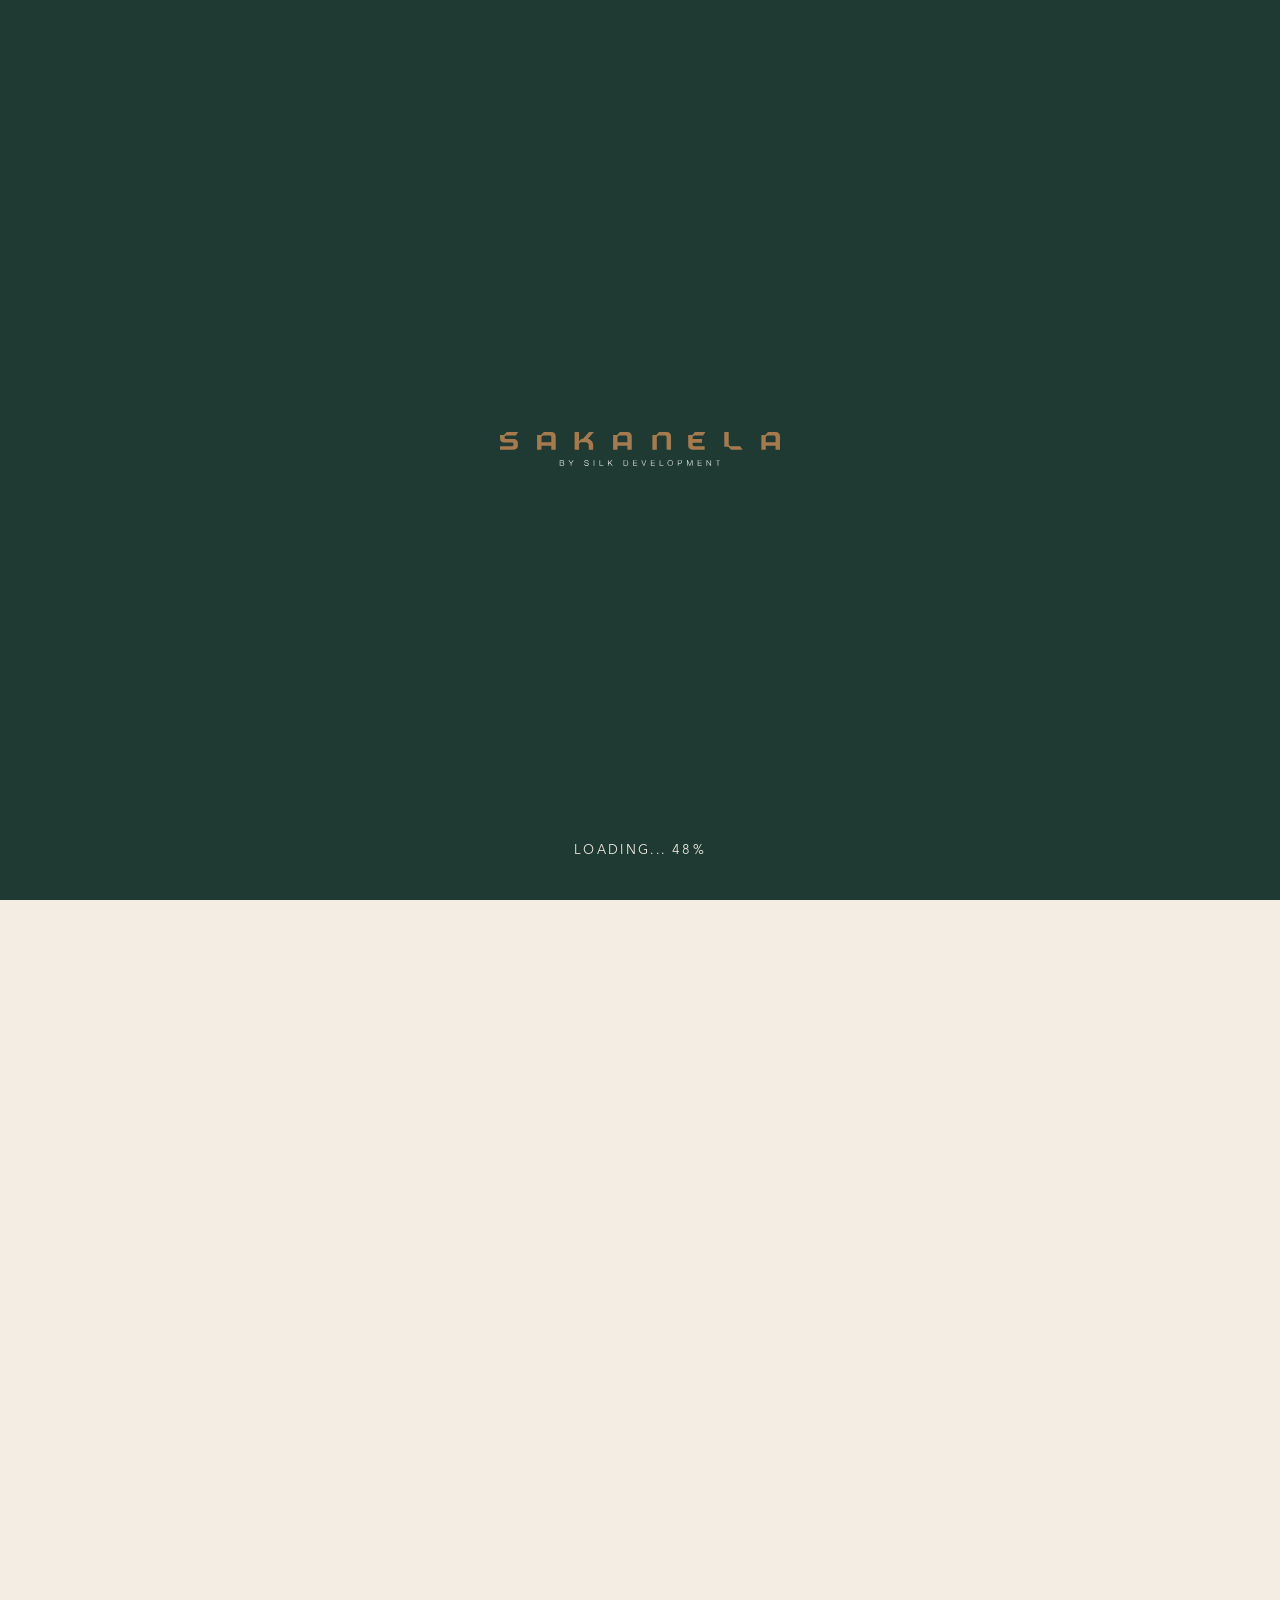
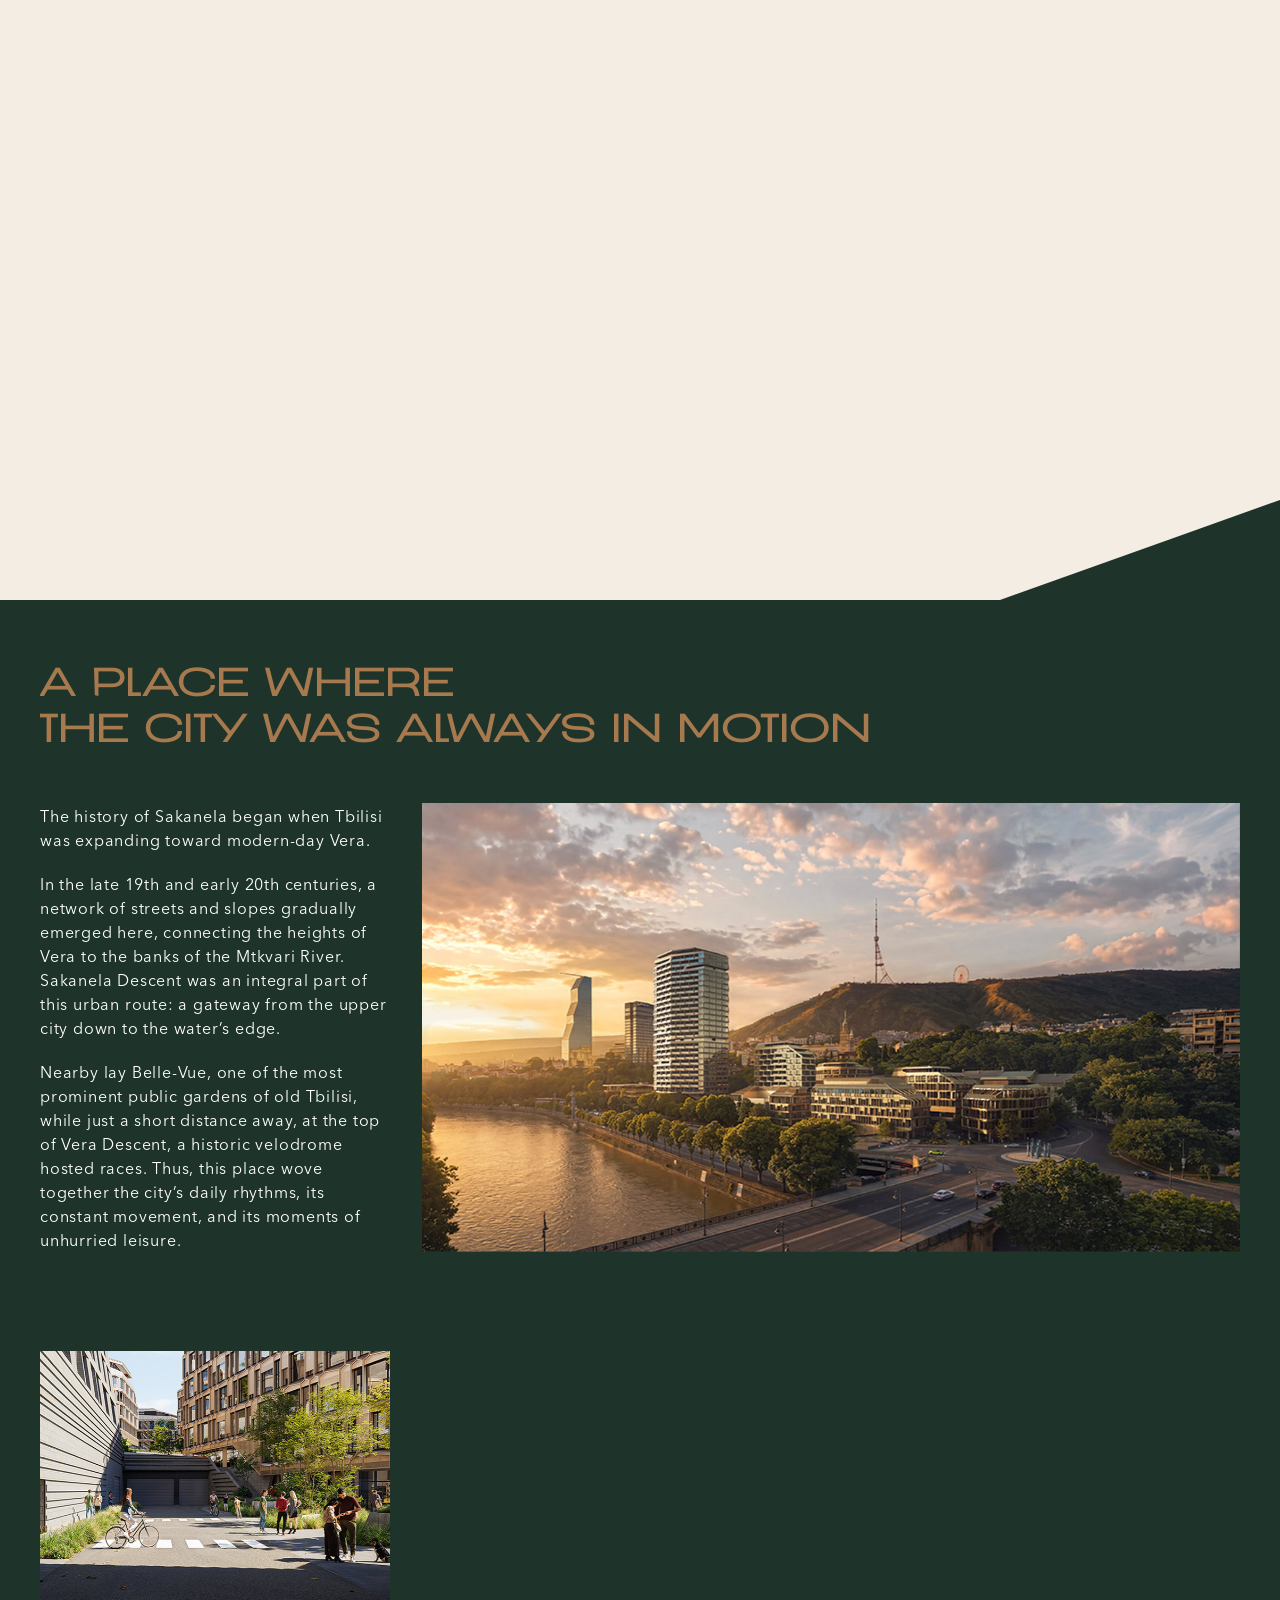
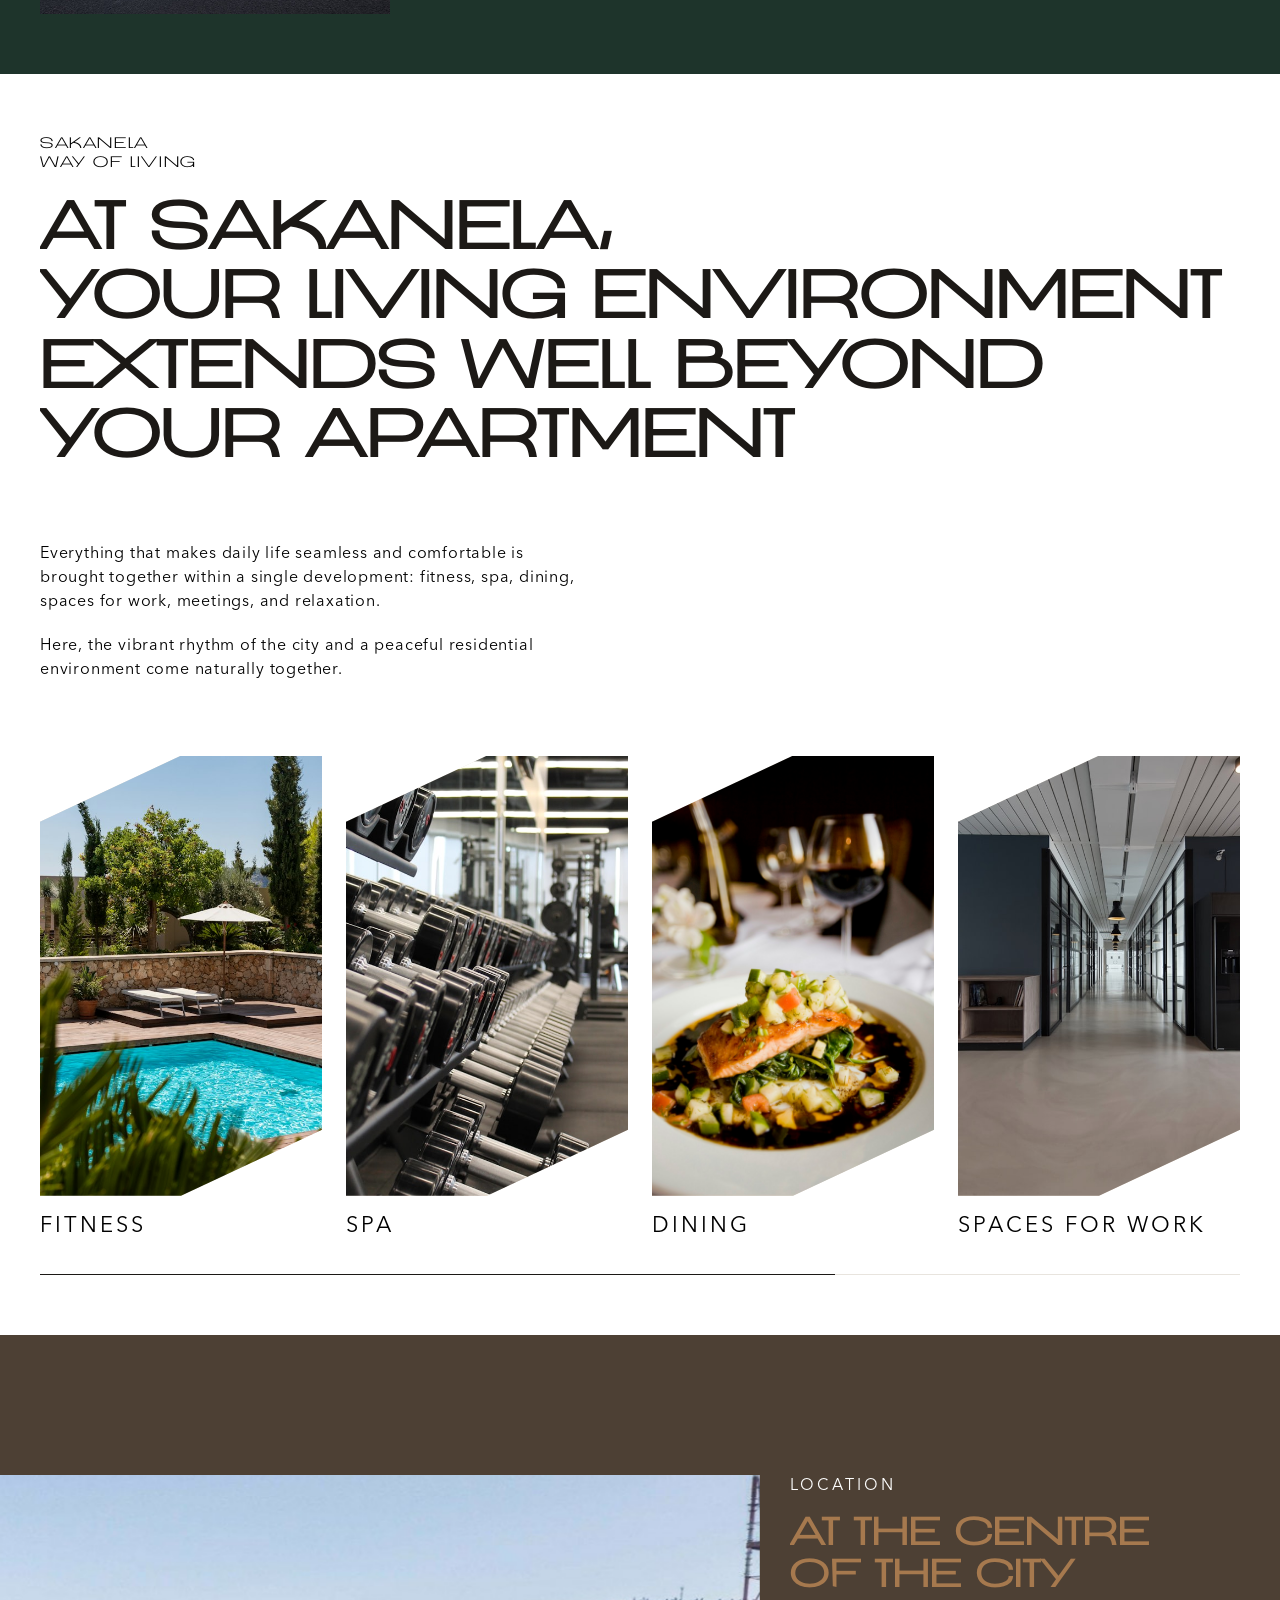
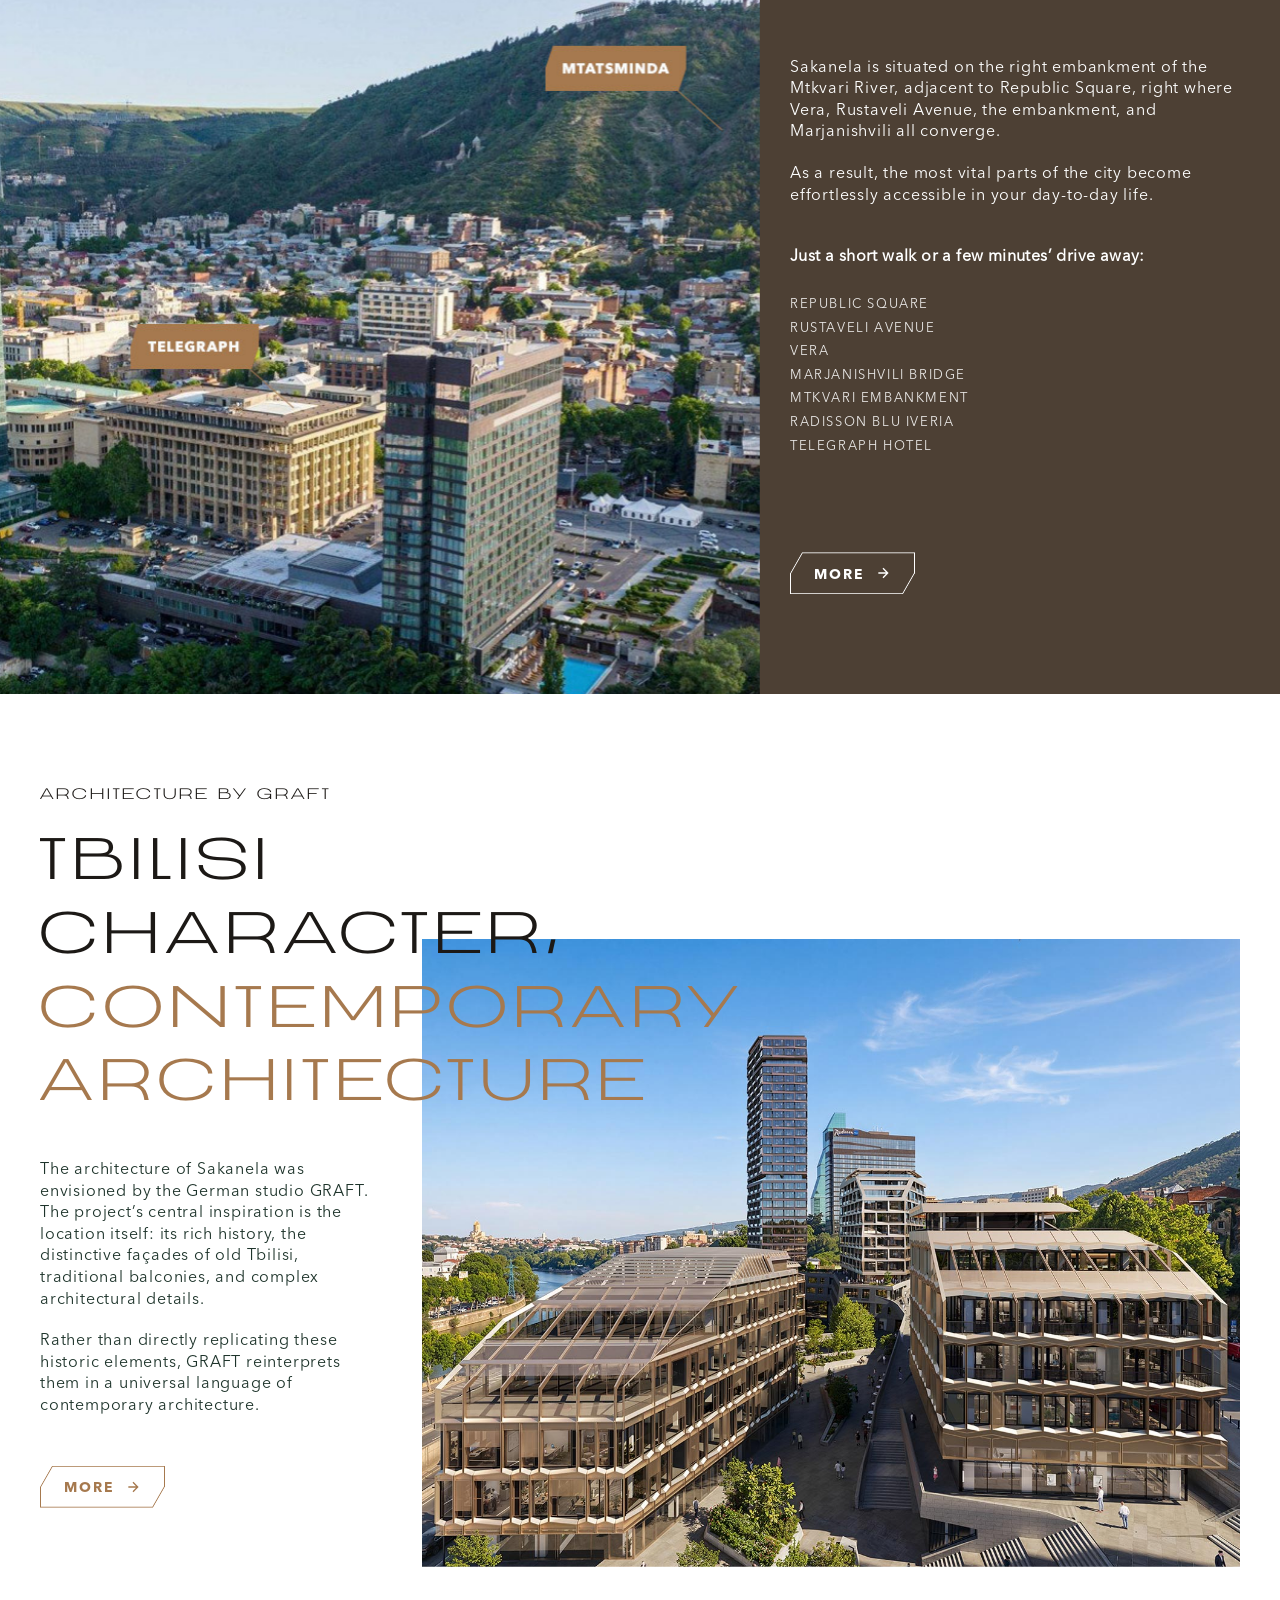
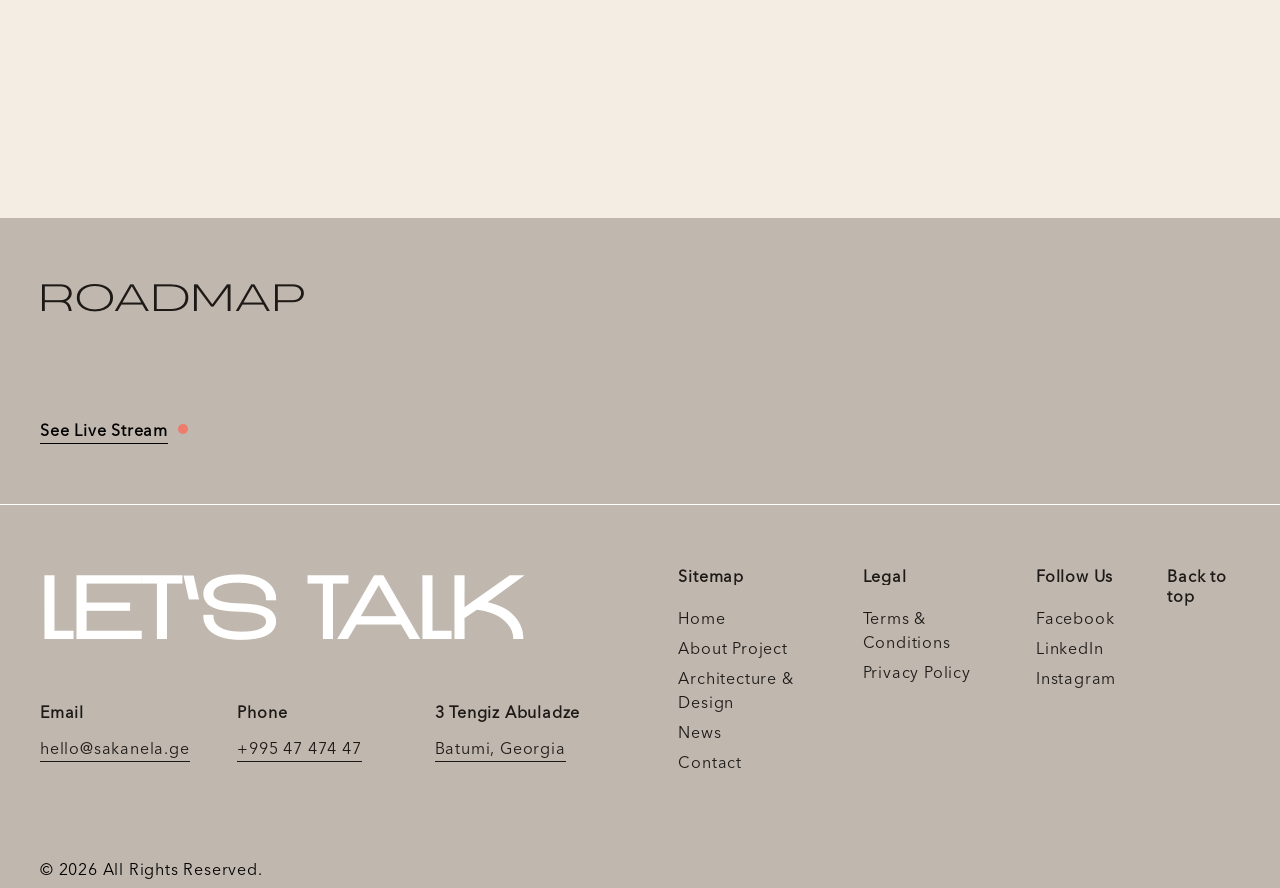
==== commit acff1287: "add contact page and terms and privacy" ====
--- a/index.html
+++ b/index.html
@@ -26,12 +26,19 @@
       <link rel="stylesheet" crossorigin href="./style.css">
     </head>
   <body class="page-shell" data-page="home" id="top">
-    <div class="site-loader" data-site-loader role="status" aria-live="polite" aria-busy="true"
-    aria-label="Loading Sakanela">
-    <div class="site-loader__panel site-loader__panel--left" data-loader-panel="left"></div>
-    <div class="site-loader__panel site-loader__panel--right" data-loader-panel="right"></div>
-    <div class="site-loader__brand" data-loader-brand></div>
-  </div>
+    <div
+      class="site-loader"
+      data-site-loader
+      role="status"
+      aria-live="polite"
+      aria-busy="true"
+      aria-label="Loading Sakanela"
+    >
+      <div class="site-loader__panel site-loader__panel--left" data-loader-panel="left"></div>
+      <div class="site-loader__panel site-loader__panel--right" data-loader-panel="right"></div>
+      <div class="site-loader__brand" data-loader-brand></div>
+      <p class="site-loader__progress" data-loader-progress aria-hidden="true">Loading... 0%</p>
+    </div>
     <a class="skip-link" href="#main">Skip to content</a>
     <header class="site-header site-header--overlay" data-header>
       <div class="site-header__inner">
--- a/style.css
+++ b/style.css
@@ -1 +1 @@
-@font-face{font-family:AvenirNextGeoRegular;src:url(./assets/AvenirNextGeorgian-Regular.otf) format("opentype");font-weight:100 400;font-style:normal;font-display:swap}@font-face{font-family:AvenirNextGeoMedium;src:url(./assets/AvenirNextGeorgian-Medium.otf) format("opentype");font-weight:500;font-style:normal;font-display:swap}@font-face{font-family:AvenirNextGeoBold;src:url(./assets/AvenirNextGeorgian-Bold.otf) format("opentype");font-weight:600 700;font-style:normal;font-display:swap}@font-face{font-family:SSOldburgMTLight;src:url(./assets/SS%20Oldburg%20MT%20-%20Light.otf) format("opentype");font-weight:100 400;font-style:normal;font-display:swap}@font-face{font-family:SSOldburgMTBold;src:url(./assets/SS%20Oldburg%20MT%20-%20Bold.otf) format("opentype");font-weight:500 700;font-style:normal;font-display:swap}*,*:before,*:after{box-sizing:border-box}*{margin:0}html{-webkit-text-size-adjust:100%;hanging-punctuation:first last;interpolate-size:allow-keywords}html:focus-within{scroll-behavior:smooth}body{min-height:100vh;line-height:1.5;text-rendering:optimizeLegibility}img,picture,video,canvas,svg{display:block;max-width:100%}img{height:auto}input,button,textarea,select{font:inherit;color:inherit}button{cursor:pointer;background:none;border:0}a{color:inherit}h1,h2,h3,h4,p{overflow-wrap:pretty;text-wrap:pretty}ul[class],ol[class]{list-style:none;padding:0}:focus-visible{outline:2px solid var(--color-accent);outline-offset:3px}::selection{background:var(--color-accent);color:var(--color-inverse)}@media(prefers-reduced-motion:reduce){html:focus-within{scroll-behavior:auto}*,*:before,*:after{animation-duration:.01ms!important;animation-iteration-count:1!important;transition-duration:.01ms!important;scroll-behavior:auto!important}}:root{--color-bg: #f3ede4;--color-bg-elevated: #faf7f2;--color-ink: #1c1916;--color-ink-soft: #4a453f;--color-muted: #7a736a;--color-line: #d9d0c4;--color-accent: #c2410c;--color-accent-deep: #9a3412;--color-sage: #4d5c4a;--color-loader: #1e3a32;--color-paper: #e8dfd2;--color-inverse: #f3ede4;--color-danger: #b42318;--color-success: #3f6b4a;--color-black: #000;--color-white: #fff;--color-active-link: #a6794e;--font-display: SSOldburgMTLight;--font-display-bold: SSOldburgMTBold;--font-body: AvenirNextGeoRegular;--font-body-medium: AvenirNextGeoMedium;--font-body-bold: AvenirNextGeoBold;--header-height: 80px;--gutter: 40px;--radius-md: 12px;--shadow-soft: 0 18px 40px rgba(28, 25, 22, .08);--ease-out: cubic-bezier(.22, 1, .36, 1)}body{font-family:var(--font-body);font-weight:400;font-size:clamp(16px,15.1712707182px + .2209944751vw,18px);color:var(--color-ink);background-color:var(--color-bg)}h1,h2,h3,.display{font-family:var(--font-body);font-weight:600;line-height:1.15;letter-spacing:-.5px;color:var(--color-ink)}h1,.display-xl{font-size:clamp(44px,24.1104972376px + 5.3038674033vw,92px);font-weight:500}h2{font-size:clamp(32px,23.7127071823px + 2.2099447514vw,52px)}h3{font-size:clamp(22px,18.6850828729px + .8839779006vw,30px);letter-spacing:-.5px}.lede{font-size:clamp(18px,16.3425414365px + .4419889503vw,22px);color:var(--color-ink-soft);max-width:640px}.eyebrow{display:inline-flex;align-items:center;gap:12px;font-family:var(--font-body);font-size:12px;font-weight:500;letter-spacing:2px;text-transform:uppercase;color:var(--color-accent)}.eyebrow:before{content:"";width:24px;height:1px;background:currentColor}.prose{max-width:640px;color:var(--color-ink-soft)}.prose p+p{margin-top:16px}@keyframes fade-up{0%{opacity:0;transform:translateY(20px)}to{opacity:1;transform:translateY(0)}}@keyframes fade-in{0%{opacity:0}to{opacity:1}}@keyframes ken-burns{0%{transform:scale(1)}to{transform:scale(1.08)}}@keyframes draw-line{0%{transform:scaleX(0)}to{transform:scaleX(1)}}[data-animate]{opacity:0;transform:translateY(24px);transition:opacity .7s var(--ease-out),transform .7s var(--ease-out)}[data-animate].is-visible{opacity:1;transform:none}[data-animate=fade]{transform:none}[data-animate-delay="1"]{transition-delay:80ms}[data-animate-delay="2"]{transition-delay:.16s}[data-animate-delay="3"]{transition-delay:.24s}[data-animate].is-line-reveal,[data-animate].is-line-reveal-host{opacity:1;transform:none;transition:none}.is-line-reveal:not(.is-line-reveal-ready){visibility:hidden}.line-reveal__line,.line-reveal__line-mask{display:block}.line-reveal__line-mask{overflow:hidden}@media(prefers-reduced-motion:reduce){[data-animate]{opacity:1;transform:none;transition:none}.is-line-reveal:not(.is-line-reveal-ready){visibility:visible}}.container{width:100%;padding-inline:40px}.section{padding-block:clamp(64px,10vw,100px)}.section--tight{padding-block:clamp(48px,7vw,80px)}.cluster{display:flex;flex-wrap:wrap;gap:16px;align-items:center}.stack{display:flex;flex-direction:column;gap:16px}.stack--lg{gap:32px}.grid{display:grid;gap:32px}@media(min-width:768px){.grid{grid-template-columns:repeat(2,minmax(0,1fr))}}@media(min-width:1024px){.grid{grid-template-columns:repeat(3,minmax(0,1fr))}}@media(min-width:768px){.grid--2{grid-template-columns:repeat(2,minmax(0,1fr))}}@media(min-width:1024px){.grid--2{grid-template-columns:repeat(2,minmax(0,1fr))}}.split{display:grid;gap:40px}@media(min-width:1024px){.split{grid-template-columns:1fr 1fr;align-items:center;gap:64px}}.skip-link{position:absolute;left:40px;top:0;z-index:400;padding:8px 16px;background:var(--color-ink);color:var(--color-inverse);transform:translateY(-120%);transition:transform .16s ease}.skip-link:focus{transform:translateY(12px)}.site-header{position:sticky;top:0;z-index:100;height:var(--header-height);overflow:visible;background:#f3ede4b8;-webkit-backdrop-filter:blur(16px);backdrop-filter:blur(16px);transition:background .28s ease,box-shadow .28s ease,color .28s ease}.site-header.is-stuck{background:#1e342b78;box-shadow:0 1px #1c191614}.site-header.is-stuck .logo img{filter:none}.site-header--overlay{position:fixed;inset-inline:0;top:0;background:transparent;-webkit-backdrop-filter:none;backdrop-filter:none;color:#fff}.site-header--overlay.is-stuck{background:#fff;box-shadow:none}.site-header--overlay.is-stuck .nav-toggle,.site-header--overlay.is-stuck .btn--outline{color:#000}.site-header__inner{position:relative;display:grid;grid-template-columns:1fr auto 1fr;align-items:center;height:var(--header-height);width:100%;padding-inline:40px;gap:16px}.logo{display:inline-flex;align-items:center;justify-self:center;grid-column:2;text-decoration:none;z-index:151}.logo img{width:clamp(136px,22vw,200px);height:auto;filter:brightness(0) invert(1)}.site-header__contact{justify-self:end;grid-column:3;z-index:151}html.is-nav-open,body.is-nav-open{overflow:hidden}body.is-nav-open .site-header,body.is-nav-open .site-header.is-stuck,body.is-nav-open .site-header--overlay,body.is-nav-open .site-header--overlay.is-stuck{z-index:152;background:transparent;-webkit-backdrop-filter:none;backdrop-filter:none;box-shadow:none;pointer-events:none}body.is-nav-open .nav-toggle{pointer-events:auto}body.is-nav-open .site-header--overlay{color:var(--color-ink)}body.is-nav-open .nav-toggle__bar,body.is-nav-open .nav-toggle__label{color:var(--color-black)}body.is-nav-open .site-header__contact,body.is-nav-open .logo{display:none}body.is-nav-open .site-header--overlay .logo img{filter:none}body.is-nav-open .site-header--overlay .btn--outline{color:var(--color-ink)}body.is-nav-open .site-header--overlay .btn--outline:before{background-color:var(--color-ink)}.site-footer{background:#c0b7ae;color:#1c1916;padding-block:clamp(40px,8vw,60px) 32px;margin-top:auto;border-top:1px solid white}.site-footer__inner{display:flex;flex-direction:column;gap:clamp(40px,6vw,72px);padding-bottom:clamp(48px,6vw,80px)}@media(min-width:1024px){.site-footer__inner{display:grid;grid-template-columns:repeat(2,minmax(0,1fr));align-items:start;column-gap:clamp(48px,6vw,96px)}}.site-footer__title{margin:0 0 clamp(30px,3.6vw,60px);font-family:var(--font-display);font-size:clamp(44px,8vw,90px);line-height:1;letter-spacing:3px;text-transform:uppercase;color:#fff}.site-footer__contacts{display:grid;grid-template-columns:repeat(2,minmax(min-content,1fr));gap:24px 32px;max-width:560px}@media(min-width:768px){.site-footer__contacts{grid-template-columns:repeat(3,minmax(min-content,1fr))}}.site-footer__label,.site-footer__heading{margin:0 0 12px;font-family:var(--font-body);font-size:16px;font-weight:700;line-height:1.3;letter-spacing:.8px;color:#1c1916}.site-footer__value,.site-footer__list a{display:inline-block;font-family:var(--font-body);font-size:16px;font-weight:400;line-height:1.5;letter-spacing:.8px;color:#1c1916;text-decoration:none;transition:opacity .16s ease}.site-footer__value{display:inline-block;margin:0;overflow:visible}.site-footer__item{min-width:min-content}.site-footer a:hover,.site-footer a:focus-visible{opacity:.62}.underline{border-bottom:1px solid #1c1916;padding-bottom:2px}.site-footer__menus{display:grid;grid-template-columns:repeat(2,minmax(0,1fr));gap:32px 40px}@media(min-width:768px){.site-footer__menus{grid-template-columns:repeat(4,auto);justify-content:end;column-gap:clamp(32px,4vw,56px)}}.site-footer__list{display:flex;flex-direction:column}.site-footer__heading{margin-bottom:20px}.site-footer__top{display:inline-block;text-decoration:none}.site-footer__bar{font-size:16px;line-height:1.5;letter-spacing:.8px;color:#000}.page-shell{display:flex;flex-direction:column;min-height:100vh}.btn{--cut: 12px;--bw: 1px;--slant-x: .58px;--slant-y: .27px;position:relative;z-index:0;display:inline-flex;align-items:center;justify-content:center;gap:10px;padding:12px 24px;border:none;border-radius:0;background:transparent;cursor:pointer;font-family:var(--font-body-bold);font-weight:700;font-size:14px;letter-spacing:2px;color:#fff;height:42px;text-transform:uppercase;text-decoration:none;transition:opacity .16s ease,color .4s cubic-bezier(.4,0,.2,1)}.btn svg,.btn .icon,.btn .btn__icon,.btn .btn__arrow{position:relative;z-index:1;width:16px;height:16px;flex-shrink:0;stroke:currentColor}.btn .btn__arrow svg{width:100%;height:100%}.btn .btn__label{position:relative;z-index:1;transition:transform .4s cubic-bezier(.4,0,.2,1)}.btn>svg,.btn>.icon,.btn>.btn__icon,.btn>.btn__arrow{transition:transform .4s cubic-bezier(.4,0,.2,1)}.btn:hover,.btn:focus-visible{opacity:.9}.btn--outline{color:#fff;background:transparent;clip-path:polygon(var(--cut) 0,100% 0,100% 50%,calc(100% - var(--cut)) 100%,0 100%,0 50%)}.btn--outline:before{content:"";position:absolute;top:0;right:0;bottom:0;left:0;z-index:-1;background-color:#fff;pointer-events:none;clip-path:polygon(evenodd,var(--cut) 0,100% 0,100% 50%,calc(100% - var(--cut)) 100%,0 100%,0 50%,var(--cut) 0,calc(var(--cut) + var(--slant-x)) var(--bw),calc(100% - var(--bw)) var(--bw),calc(100% - var(--bw)) calc(50% - var(--slant-y)),calc(100% - var(--cut) - var(--slant-x)) calc(100% - var(--bw)),var(--bw) calc(100% - var(--bw)),var(--bw) calc(50% + var(--slant-y)),calc(var(--cut) + var(--slant-x)) var(--bw))}.btn--outline:after{content:"";position:absolute;top:0;right:0;bottom:0;left:0;z-index:-1;background:#fff;pointer-events:none;transform:translate(-101%);transition:transform .4s cubic-bezier(.4,0,.2,1)}.btn--outline:hover,.btn--outline:focus-visible{opacity:1;color:#a6794e}.btn--outline:hover:after,.btn--outline:focus-visible:after{transform:translate(0)}.btn--outline:hover .btn__label,.btn--outline:focus-visible .btn__label{transform:translate(-2px)}.btn--outline:hover>svg,.btn--outline:hover>.icon,.btn--outline:hover>.btn__icon,.btn--outline:hover>.btn__arrow,.btn--outline:focus-visible>svg,.btn--outline:focus-visible>.icon,.btn--outline:focus-visible>.btn__icon,.btn--outline:focus-visible>.btn__arrow{transform:translate(6px)}.btn--primary{color:#fff;background-color:#a6794e;clip-path:polygon(var(--cut) 0,100% 0,100% 50%,calc(100% - var(--cut)) 100%,0 100%,0 50%)}.btn--primary:before{content:none}.btn--primary:after{content:"";position:absolute;top:0;right:0;bottom:0;left:0;z-index:-1;background:#8c6540;pointer-events:none;transform:translate(-101%);transition:transform .4s cubic-bezier(.4,0,.2,1)}.btn--primary:hover,.btn--primary:focus-visible{opacity:1}.btn--primary:hover:after,.btn--primary:focus-visible:after{transform:translate(0)}.btn--primary:hover .btn__label,.btn--primary:focus-visible .btn__label{transform:translate(-2px)}.btn--primary:hover>svg,.btn--primary:hover>.icon,.btn--primary:hover>.btn__icon,.btn--primary:hover>.btn__arrow,.btn--primary:focus-visible>svg,.btn--primary:focus-visible>.icon,.btn--primary:focus-visible>.btn__icon,.btn--primary:focus-visible>.btn__arrow{transform:translate(6px)}@media(prefers-reduced-motion:reduce){.btn,.btn:after,.btn .btn__label,.btn>svg,.btn>.icon,.btn>.btn__icon,.btn>.btn__arrow{transition:none}}.site-header__contact:before{background-color:currentColor}.site-header__contact:after{background-color:currentColor}.site-header__contact:hover{color:#fff!important}.site-header__contact:hover:before{background-color:#a6794e}.site-header__contact:hover:after{background-color:#a6794e}.card{display:flex;flex-direction:column;height:100%;background:var(--color-bg-elevated);border:1px solid var(--color-line);border-radius:20px;overflow:hidden;transition:transform .52s cubic-bezier(.22,1,.36,1),box-shadow .52s cubic-bezier(.22,1,.36,1)}.card:hover{transform:translateY(-4px);box-shadow:0 18px 40px #1c191614}.card__media{position:relative;aspect-ratio:4/3;overflow:hidden;background:var(--color-paper)}.card__media img,.card__media svg{width:100%;height:100%;object-fit:cover}.card__body{display:flex;flex-direction:column;gap:12px;padding:24px;flex:1}.card__meta{font-size:12px;letter-spacing:2px;text-transform:uppercase;color:var(--color-muted)}.card__title{font-size:24px}.card__text{color:var(--color-ink-soft)}.card--quiet{background:transparent;border:0}.card--quiet:hover{transform:none;box-shadow:none}.card--quiet .card__body{padding-inline:0}.nav-toggle{position:relative;z-index:151;justify-self:start;grid-column:1;display:inline-flex;align-items:center;gap:12px;min-height:44px;padding:0;color:#fff}.nav-toggle__bars{display:inline-flex;flex-direction:column;justify-content:center;gap:10px;width:60px}.nav-toggle__bar{display:block;width:100%;height:.5px;background:currentColor;transition:transform .28s ease,opacity .16s ease}.nav-toggle__label{font-size:16px;font-weight:500;font-family:var(--font-body-bold);letter-spacing:3px;text-transform:uppercase}.nav-toggle[aria-expanded=true] .nav-toggle__bar:first-child{transform:translateY(3.75px) rotate(45deg)}.nav-toggle[aria-expanded=true] .nav-toggle__bar:last-child{transform:translateY(-6.75px) rotate(-45deg)}.site-nav{position:fixed;top:0;left:0;z-index:150;display:flex;flex-direction:column;align-items:flex-start;justify-content:center;width:100%;height:100%;height:100dvh;background:#c0b7ae;color:var(--color-ink);visibility:hidden;pointer-events:none;transform:translate3d(0,-100%,0);will-change:transform;transition:transform .52s cubic-bezier(.22,1,.36,1)}.site-nav.is-open{visibility:visible;pointer-events:auto;transform:translateZ(0)}.site-nav.is-closing{visibility:visible;pointer-events:none;transform:translate3d(0,-100%,0)}.site-nav__list{display:flex;flex-direction:column;align-items:flex-start;padding:0 40px!important}.site-nav__list>li{opacity:0;transform:translate3d(0,44px,0);transition:opacity .35s ease,transform .35s ease;transition-delay:0s}.site-nav.is-open .site-nav__list>li{opacity:1;transform:translateZ(0)}.site-nav.is-open .site-nav__list>li:nth-child(1){transition:opacity .55s cubic-bezier(.22,1,.36,1),transform .7s cubic-bezier(.22,1,.36,1);transition-delay:.28s}.site-nav.is-open .site-nav__list>li:nth-child(2){transition:opacity .6s cubic-bezier(.22,1,.36,1),transform .85s cubic-bezier(.22,1,.36,1);transition-delay:.4s}.site-nav.is-open .site-nav__list>li:nth-child(3){transition:opacity .65s cubic-bezier(.22,1,.36,1),transform 1s cubic-bezier(.22,1,.36,1);transition-delay:.52s}.site-nav.is-open .site-nav__list>li:nth-child(4){transition:opacity .7s cubic-bezier(.22,1,.36,1),transform 1.1s cubic-bezier(.22,1,.36,1);transition-delay:.64s}.site-nav.is-open .site-nav__list>li:nth-child(5){transition:opacity .75s cubic-bezier(.22,1,.36,1),transform 1.2s cubic-bezier(.22,1,.36,1);transition-delay:.76s}.site-nav.is-closing .site-nav__list>li{opacity:0;transform:translate3d(0,20px,0);transition:opacity .2s ease,transform .25s ease;transition-delay:0s}.site-nav__link{position:relative;display:inline-block;overflow:hidden;text-transform:uppercase;text-decoration:none;font-family:var(--font-display);font-size:clamp(32px,15.4254143646px + 4.4198895028vw,72px);letter-spacing:8px;color:var(--color-black);transition:color .16s ease;line-height:1.2}.site-nav__link.is-active{color:var(--color-active-link)}.site-nav__link:hover .site-nav__spin,.site-nav__link:focus-visible .site-nav__spin{transform:translateY(-100%)}.site-nav__footer{position:absolute;inset-inline:0;bottom:40px;display:flex;flex-wrap:wrap;align-items:flex-start;gap:28px clamp(40px,6vw,96px);padding:0 40px clamp(32px,4vw,48px);opacity:0;transform:translate3d(0,24px,0);transition:opacity .45s ease,transform .5s ease;transition-delay:0s}.site-nav.is-open .site-nav__footer{opacity:1;transform:translateZ(0);transition:opacity .6s cubic-bezier(.22,1,.36,1),transform .75s cubic-bezier(.22,1,.36,1);transition-delay:.45s}.site-nav.is-closing .site-nav__footer{opacity:0;transform:translate3d(0,16px,0);transition:opacity .2s ease,transform .25s ease;transition-delay:0s}.site-nav__contact{display:flex;flex-direction:column;gap:6px;min-width:min-content}.site-nav__contact-label{margin:0;font-family:var(--font-body);font-size:15px;font-weight:400;line-height:1.3;letter-spacing:.4px;color:var(--color-black)}.site-nav__contact-value,.site-nav__social{font-family:var(--font-body-medium);font-size:16px;font-weight:700;line-height:1.4;letter-spacing:.3px;color:var(--color-black)}.site-nav__contact-value{width:fit-content;text-decoration:none;border-bottom:1px solid currentColor;padding-bottom:2px;transition:opacity .16s ease}.site-nav__contact-value:hover,.site-nav__contact-value:focus-visible{opacity:.62}.site-nav__social{display:flex;flex-wrap:wrap;align-items:center;margin:0}.site-nav__social a{text-decoration:none;transition:opacity .16s ease}.site-nav__social a:hover,.site-nav__social a:focus-visible{opacity:.62}.site-nav__social li+li:before{content:"/";margin-inline:12px}.site-nav__languages{position:absolute;top:0;right:40px;display:flex;align-items:center;height:var(--header-height);gap:10px}.site-nav__language{--cut: 10px;--bw: 1px;--c: calc(var(--cut) - var(--bw) * .4142);position:relative;z-index:1;display:inline-flex;align-items:center;justify-content:center;min-width:50px;height:40px;padding:0 10px;color:var(--color-black);font-family:var(--font-body-medium);font-size:14px;font-weight:500;letter-spacing:1px;line-height:1;text-decoration:none;text-transform:uppercase}.site-nav__language:before{content:"";position:absolute;top:0;right:0;bottom:0;left:0;z-index:-1;background-color:currentColor;opacity:0;pointer-events:none;transition:opacity .16s ease;clip-path:polygon(evenodd,var(--cut) 0,100% 0,100% calc(100% - var(--cut)),calc(100% - var(--cut)) 100%,0 100%,0 var(--cut),var(--cut) 0,calc(var(--c) + var(--bw)) var(--bw),calc(100% - var(--bw)) var(--bw),calc(100% - var(--bw)) calc(100% - var(--c) - var(--bw)),calc(100% - var(--c) - var(--bw)) calc(100% - var(--bw)),var(--bw) calc(100% - var(--bw)),var(--bw) calc(var(--c) + var(--bw)),calc(var(--c) + var(--bw)) var(--bw))}.site-nav__language:hover:before,.site-nav__language:focus-visible:before,.site-nav__language.is-active:before{opacity:1}.site-nav__language:hover .site-nav__spin,.site-nav__language:focus-visible .site-nav__spin{transform:translateY(-100%)}.site-nav__language-text{display:block;overflow:hidden;line-height:1}.site-nav__spin{display:block;position:relative;transition:transform .5s cubic-bezier(.65,0,.35,1)}.site-nav__face{display:block}.site-nav__face--next{position:absolute;top:100%;left:0;width:100%}@media(prefers-reduced-motion:reduce){.site-nav__list>li,.site-nav.is-open .site-nav__list>li,.site-nav.is-closing .site-nav__list>li,.site-nav__footer,.site-nav.is-open .site-nav__footer,.site-nav.is-closing .site-nav__footer{opacity:1;transform:none;transition:none}.site-nav__spin,.site-nav__link:hover .site-nav__spin,.site-nav__link:focus-visible .site-nav__spin,.site-nav__language:hover .site-nav__spin,.site-nav__language:focus-visible .site-nav__spin{transform:none;transition:none}}.form,.form__row{display:grid;gap:20px}@media(min-width:768px){.form__row{grid-template-columns:1fr 1fr}}.field{display:grid;gap:8px}.field__label{font-size:13px;letter-spacing:1px;text-transform:uppercase;color:var(--color-ink-soft)}.field__control{width:100%;min-height:50px;padding:13px 16px;border:1px solid var(--color-line);border-radius:12px;background:var(--color-bg-elevated);transition:border-color .16s ease,box-shadow .16s ease}.field__control:hover{border-color:var(--color-muted)}.field__control:focus{outline:none;border-color:var(--color-ink);box-shadow:0 0 0 3px #1c191614}textarea.field__control{min-height:160px;resize:vertical}.field__hint,.field__error{font-size:13px}.field__hint{color:var(--color-muted)}.field__error{color:var(--color-danger);min-height:16px}.field.is-invalid .field__control{border-color:var(--color-danger)}.field.is-valid .field__control{border-color:var(--color-success)}.form__status{min-height:20px;font-size:14px}.form__status.is-success{color:var(--color-success)}.form__status.is-error{color:var(--color-danger)}.form__actions{display:flex;flex-wrap:wrap;align-items:center;gap:16px}.modal{position:fixed;top:0;right:0;bottom:0;left:0;z-index:300;display:grid;place-items:center;padding:40px;opacity:0;visibility:hidden;pointer-events:none;transition:opacity .28s ease,visibility .28s ease}.modal.is-open{opacity:1;visibility:visible;pointer-events:auto}.modal__backdrop{position:absolute;top:0;right:0;bottom:0;left:0;background:#1c19167a}.modal__dialog{position:relative;width:min(100%,512px);padding:32px;background:var(--color-bg-elevated);border-radius:20px;box-shadow:0 18px 40px #1c191614;transform:translateY(12px);transition:transform .52s cubic-bezier(.22,1,.36,1)}.modal.is-open .modal__dialog{transform:none}.modal__close{position:absolute;top:16px;right:16px;width:40px;height:40px;display:flex;align-items:center;justify-content:center;border-radius:999px;color:var(--color-ink-soft)}.modal__close:hover,.modal__close:focus-visible{color:var(--color-ink);background:var(--color-paper)}.modal__title{margin-bottom:12px}.modal__text{color:var(--color-ink-soft)}.cookie-banner{position:fixed;right:40px;bottom:24px;z-index:280;width:min(100% - 80px,380px);padding:40px 60px;background:#000;color:#fff;clip-path:polygon(32px 0,100% 0,100% 50%,calc(100% - 32px) 100%,0 100%,0 50%)}.cookie-banner__text{margin:0 0 24px;font-family:var(--font-body);font-size:20px;font-weight:400;line-height:1.35;letter-spacing:.8px;color:#fff}.cookie-banner__actions{display:flex;justify-content:flex-start;gap:20px}.cookie-banner__btn{padding:0;font-family:var(--font-body);font-size:16px;font-weight:400;letter-spacing:.8px;color:#68d787;transition:opacity .16s ease}.cookie-banner__btn:hover,.cookie-banner__btn:focus-visible{opacity:.7}.cookie-banner__btn--accept{color:#68d787;border-bottom:1px solid #68d787;padding-bottom:6px}.cookie-banner__btn--reject{color:gray}.site-loader{position:fixed;top:0;right:0;bottom:0;left:0;z-index:450;display:flex;overflow:hidden;pointer-events:auto}.site-loader__panel{flex:1 1 50%;width:50%;height:100%;background:var(--color-loader);transform:translateZ(0);will-change:transform}.site-loader__panel--left{transition:transform .85s cubic-bezier(.76,0,.24,1)}.site-loader__panel--right{transition:transform 1.25s cubic-bezier(.76,0,.24,1)}.site-loader.is-leaving .site-loader__panel{transform:translate3d(0,-100%,0)}.site-loader__brand{position:absolute;top:0;right:0;bottom:0;left:0;z-index:1;display:flex;align-items:center;justify-content:center;padding:40px;pointer-events:none;opacity:1;transition:opacity .45s ease}.site-loader.is-leaving .site-loader__brand{opacity:0;transition-duration:.35s}.site-loader__progress{position:absolute;right:0;bottom:clamp(28px,5vh,64px);left:0;z-index:2;margin:0;font-family:var(--font-body);font-size:13px;font-weight:400;letter-spacing:.18em;line-height:1;text-align:center;text-transform:uppercase;color:#f3ede4;pointer-events:none}.site-loader.is-leaving .site-loader__progress{opacity:0;transition:opacity .35s ease}.site-loader__logo{display:block;width:min(78vw,280px);height:auto;overflow:hidden;opacity:0;visibility:hidden}.site-loader__logo.is-ready{visibility:visible}html.is-loading,body.is-loading{overflow:hidden}html.is-loader-done .site-loader{display:none}@media(prefers-reduced-motion:reduce){.site-loader__panel,.site-loader__brand,.site-loader__progress{transition:none!important}}.hero-scene{position:relative;isolation:isolate}.hero{position:sticky;top:0;z-index:0;height:100vh;height:100dvh;min-height:100vh;min-height:100dvh;display:flex;align-items:flex-end;overflow:hidden;color:#fff;background:#8eb4d4}.hero__media{position:absolute;top:0;right:0;bottom:0;left:0;z-index:0;overflow:hidden}.hero__canvas{position:absolute;top:0;right:0;bottom:0;left:0;width:100%;height:100%;max-width:none}.hero__track{height:500vh;pointer-events:none}.hero__content{position:relative;z-index:1;width:100%;padding-inline:40px;padding-bottom:clamp(80px,14vw,130px);will-change:transform,opacity}.hero__title{margin:0 0 40px;max-width:12ch;font-family:var(--font-display-bold);font-size:clamp(28px,14.7403314917px + 3.5359116022vw,60px);font-weight:700;line-height:1.2;letter-spacing:3px;text-transform:uppercase;color:#fff}.hero__wave{position:absolute;right:0;top:0;z-index:1;width:280px;height:100px;background:#1e342b;clip-path:polygon(100% 0,100% 100%,0 100%);pointer-events:none;transform:translateY(-100%)}.living{background:#fff;color:#000;padding-block:60px}.living__inner{display:flex;flex-direction:column}.living__eyebrow{margin:0 0 20px;font-family:var(--font-display);font-size:16px;font-weight:400;line-height:1.2;letter-spacing:1.6px;text-transform:uppercase;color:#000}.living__title{margin:0 0 clamp(40px,5.5vw,70px);max-width:100%;font-family:var(--font-display);font-size:clamp(28px,5.4vw,90px);line-height:1;letter-spacing:3px;text-transform:uppercase;color:#1c1916}.living__title br{display:none}@media(min-width:1024px){.living__title br{display:inline}}.living__copy{max-width:550px;font-size:16px;font-weight:400;line-height:1.5;letter-spacing:.8px;color:#000}.living__copy p+p{margin-top:20px}.living-carousel{--swiper-scrollbar-bg-color: #e8e4de;--swiper-scrollbar-drag-bg-color: #1c1916;--swiper-scrollbar-border-radius: 0;--swiper-scrollbar-size: 1px;--swiper-scrollbar-sides-offset: 0px;--swiper-scrollbar-bottom: auto;width:100%;min-width:0;margin-top:clamp(48px,6vw,80px)}.living-carousel__slider{width:100%;overflow:hidden}.living-carousel__slider .swiper-wrapper{align-items:stretch}.living-carousel__slide{height:auto}.living-carousel .living-carousel__scrollbar.swiper-scrollbar-horizontal{position:relative;inset:auto;left:auto;right:auto;top:auto;bottom:auto;z-index:1;width:100%;height:1px;margin-top:clamp(28px,3.2vw,40px);border-radius:0}.living-carousel .living-carousel__scrollbar.swiper-scrollbar-horizontal.swiper-scrollbar-lock{display:block}.living-card{display:flex;flex-direction:column;gap:16px;height:100%}.living-card__media{--cut-left: 15%;--cut-right: 85%;--cut-bottom: 50%;--cut-top: 50%;position:relative;aspect-ratio:4/3;height:440px;overflow:hidden;background:var(--color-paper);clip-path:polygon(var(--cut-top) 0,100% 0,100% var(--cut-right),calc(100% - var(--cut-bottom)) 100%,0 100%,0 var(--cut-left));-webkit-clip-path:polygon(var(--cut-top) 0,100% 0,100% var(--cut-right),calc(100% - var(--cut-bottom)) 100%,0 100%,0 var(--cut-left))}.living-card__media img{width:100%;height:100%;max-width:none;object-fit:cover;transition:transform .52s cubic-bezier(.22,1,.36,1)}.living-card:hover .living-card__media img{transform:scale(1.04)}.living-card__title{margin:0;font-family:var(--font-body);font-size:22px;font-weight:400;line-height:1;letter-spacing:3px;text-transform:uppercase;color:#000}.history{position:relative;z-index:1;background:#1e342b;color:#fff;padding-block:clamp(40px,10vw,60px)}.history__inner{display:flex;flex-direction:column;gap:clamp(30px,4vw,60px)}.history__title{margin:0;max-width:30ch;font-family:var(--font-display);font-size:clamp(26px,20.1988950276px + 1.546961326vw,40px);font-weight:600;line-height:1.15;letter-spacing:3px;text-transform:uppercase;color:#a6794e}.history__grid{display:grid;gap:clamp(32px,4vw,44px)}@media(min-width:1024px){.history__grid{grid-template-columns:minmax(0,3fr) minmax(0,7fr);column-gap:clamp(20px,2.5vw,32px);align-items:start}}.history__col{display:flex;flex-direction:column;min-width:0}.history__col--left{gap:100px}.history__col--right{gap:clamp(24px,3vw,36px)}.history__copy{font-size:16px;line-height:1.5;color:#fff;letter-spacing:.8px}.history__copy p+p{margin-top:20px}.history__figure{position:relative;margin:0;overflow:hidden}.history__figure img{position:absolute;left:0;top:0;display:block;width:100%;height:auto;max-width:none;object-fit:cover;object-position:center center;will-change:transform}.history__figure--main{width:100%;aspect-ratio:3/2}.history__figure--alt{width:100%;aspect-ratio:4/3}.history__action{display:flex;justify-content:flex-start;margin-top:auto}@media(min-width:1024px){.history__action{justify-content:flex-end}}.cta-band{display:flex;flex-wrap:wrap;align-items:center;justify-content:space-between;gap:24px}.location{--location-gold: #a6794e;background:#4d4034;color:#fff;padding-top:140px;padding-bottom:0}.location__layout{display:grid;gap:clamp(32px,4vw,48px)}@media(min-width:1024px){.location__layout{grid-template-columns:minmax(0,1fr) minmax(260px,450px);column-gap:30px;align-items:stretch;padding-right:40px}}.location__media{position:relative;margin:0;width:100%;aspect-ratio:4/3}@media(min-width:1024px){.location__media{aspect-ratio:auto;height:100%;min-height:clamp(520px,72vh,780px);align-self:stretch}}.location__frame{position:absolute;top:0;right:0;bottom:0;left:0;overflow:hidden}.location__parallax{position:absolute;top:-5%;right:0;bottom:-5%;left:0;will-change:transform;backface-visibility:hidden}.location__image{display:block;width:100%;height:100%;max-width:none;object-fit:cover;object-position:center center}.location__mark{position:absolute;left:0;top:0;z-index:2;width:28px;height:48px;pointer-events:none;transform:translateY(-100%)}.location__mark:before{content:"";position:absolute;left:0;top:10px;bottom:0;width:1px;background:repeating-linear-gradient(to bottom,rgba(255,255,255,.55) 0 3px,transparent 3px 7px)}.location__mark:after{content:"";position:absolute;left:0;top:10px;width:18px;height:1px;background:#ffffff8c}.location__content{display:flex;flex-direction:column;padding:0 40px 100px;min-width:0}@media(min-width:1024px){.location__content{padding:0 0 100px}}.location__eyebrow{margin:0 0 20px;font-family:var(--font-body);font-size:16px;font-weight:400;line-height:1;letter-spacing:3px;text-transform:uppercase;color:#fff}.location__title{margin:0 0 60px;font-family:var(--font-display);font-size:clamp(28px,23.0276243094px + 1.3259668508vw,40px);font-weight:600;line-height:1.05;letter-spacing:2px;text-transform:uppercase;color:var(--location-gold)}.location__copy{font-size:16px;font-weight:400;line-height:1.35;letter-spacing:.8px;color:#fff}.location__copy p+p{margin-top:20px}.location__lead{margin:clamp(28px,3.2vw,40px) 0 30px;font-size:16px;font-weight:600;line-height:1.3;letter-spacing:.4px;color:#fff}.location__places{display:flex;flex-direction:column;gap:8px;margin:0;font-size:13px;font-weight:400;line-height:1.2;letter-spacing:1.6px;text-transform:uppercase;color:#ffffffe0}.location__action{display:flex;margin-top:clamp(32px,4vw,48px)}@media(min-width:1024px){.location__action{margin-top:auto;padding-top:100px}}.architecture{--architecture-gold: #a6794e;--architecture-title: clamp(28px, 4.8vw, 90px);--architecture-lead-lines: 2;--slide-matte: #fff;position:relative;isolation:isolate;height:auto;min-height:100vh;min-height:100svh;padding:0;overflow:visible;background:#fff;color:#1c1916}.architecture .btn--outline{color:var(--architecture-gold)}.architecture .btn--outline:before{background-color:var(--architecture-gold)}.architecture .btn--outline:after{background-color:var(--architecture-gold)}.architecture .btn--outline:hover{color:#fff!important}.architecture__inner{position:relative;z-index:1;display:flex;flex-direction:column;height:auto;min-height:100%;padding-top:calc(var(--header-height) + 12px);padding-bottom:clamp(16px,4vw,100px)}.architecture__eyebrow{position:relative;z-index:1;flex-shrink:0;margin:0 0 20px;font-family:var(--font-display);font-size:16px;font-weight:400;line-height:1;letter-spacing:3px;text-transform:uppercase;color:#1c1916}.architecture__layout{position:relative;z-index:1;display:flex;flex-direction:column;flex:1;min-height:0;gap:clamp(16px,2.4vw,28px)}@media(min-width:1024px){.architecture__layout{display:grid;grid-template-columns:minmax(0,3fr) minmax(0,7fr);grid-template-rows:auto 1fr;column-gap:clamp(20px,2.4vw,32px);row-gap:0;align-items:stretch}}.architecture__title{margin:0;font-family:var(--font-display);font-size:var(--architecture-title);font-weight:300;line-height:1.2;letter-spacing:8px;text-transform:uppercase}@media(min-width:1024px){.architecture__title{grid-column:1/-1;grid-row:1;z-index:3;pointer-events:none}}.architecture__title-lead{display:block;color:#1c1916}.architecture__title-accent{display:block;color:var(--architecture-gold)}.architecture__media{position:relative;z-index:1;flex:none;align-self:start;width:100%;height:auto;min-height:0;margin:0;order:3}@media(min-width:1024px){.architecture__media{grid-column:2;grid-row:1/3;margin-top:calc(var(--architecture-title) * .95 * var(--architecture-lead-lines));order:initial}}.architecture__slides{display:grid;grid-template-columns:minmax(0,1fr)}.architecture__slides>*{position:relative;display:flex;align-items:center;justify-content:center;grid-area:1/1;min-width:0;margin:0;background-color:var(--slide-matte, transparent)}.architecture__slides>* img{display:block;width:100%;height:auto;min-width:0;max-width:100%;max-height:calc(100svh - var(--header-height) - 48px);object-fit:cover;object-position:center center}.architecture__slide{clip-path:inset(100% 0% 0% 0%);-webkit-clip-path:inset(100% 0% 0% 0%);will-change:clip-path}.architecture__slide:first-child{clip-path:inset(0% 0% 0% 0%);-webkit-clip-path:inset(0% 0% 0% 0%)}.architecture__counter{position:absolute;right:16px;bottom:16px;z-index:4;margin:0;padding:6px 10px;font-family:var(--font-body);font-size:13px;font-weight:400;line-height:1;letter-spacing:2px;color:#fff;background:#0006;pointer-events:none}.architecture__content{position:relative;z-index:3;display:flex;flex-direction:column;flex-shrink:0;gap:clamp(12px,2vw,24px);order:2}@media(min-width:1024px){.architecture__content{grid-column:1;grid-row:2;min-height:0;padding-top:40px;gap:clamp(28px,4vw,70px);order:initial}}.architecture__copy{max-width:42ch;font-size:16px;font-weight:400;line-height:1.35;letter-spacing:.8px;color:#1e342b}.architecture__copy p+p{margin-top:20px}.architecture__action{display:flex}@media(max-height:700px){.architecture{--architecture-title: clamp(22px, 5.2vh, 40px)}}@media(max-height:700px)and (max-width:1023px){.architecture__copy{font-size:14px}.architecture__copy p+p{display:none}}.roadmap{background:#c0b7ae;color:#1c1916;padding-block:clamp(40px,10vw,60px)}.roadmap__inner{display:flex;flex-direction:column;align-items:flex-start;gap:clamp(56px,8vw,150px)}.roadmap__title{margin:0;font-family:var(--font-display);font-size:clamp(28px,4.4vw,40px);font-weight:300;line-height:1;letter-spacing:3px;text-transform:uppercase;color:#1c1916}.roadmap__stream{position:relative;display:inline-flex;align-items:center;gap:8px;padding-bottom:6px;border-bottom:1px solid #000;font-family:var(--font-body);font-size:16px;font-weight:700;line-height:1;letter-spacing:.8px;color:#000;text-decoration:none;transition:opacity .16s ease}.roadmap__stream:hover,.roadmap__stream:focus-visible{opacity:.7}.roadmap__live{position:absolute;right:-20px;display:inline-block;width:10px;height:10px;border-radius:50%;background:#ee7b6b;animation:roadmap-live 1.6s ease-in-out infinite}@keyframes roadmap-live{0%,to{opacity:1;transform:scale(1)}50%{opacity:.4;transform:scale(.85)}}@media(prefers-reduced-motion:reduce){.living-card:hover .living-card__media img{transform:none}.hero{position:relative}.hero__track{height:0}.hero__content{will-change:auto}.location__parallax{top:0;right:0;bottom:0;left:0;will-change:auto}.architecture__slide{will-change:auto}.roadmap__live{animation:none}}.scroll_down svg{width:60px;height:auto;overflow:visible}.chevron{fill:none;stroke:#fff;stroke-width:21;stroke-linecap:round;stroke-linejoin:round}.top,.bottom{opacity:0;animation-duration:2s;animation-iteration-count:infinite;animation-delay:-1.47s}.top{animation-name:top}.bottom{animation-name:bottom}@keyframes top{0%{opacity:0;transform:translateY(-38px);animation-timing-function:cubic-bezier(.2,.7,.3,1)}27%{opacity:.73;transform:translateY(0);animation-timing-function:linear}33%{opacity:.73;transform:translateY(0);animation-timing-function:ease-in}74%,to{opacity:0;transform:translateY(0)}}@keyframes bottom{0%,33%{opacity:0;transform:translateY(-14px);animation-timing-function:cubic-bezier(.2,.7,.3,1)}62%{opacity:1;transform:translateY(0);animation-timing-function:linear}78%{opacity:1;transform:translateY(0);animation-timing-function:ease-in-out}to{opacity:0;transform:translateY(0)}}@media(prefers-reduced-motion:reduce){.top,.bottom{animation:none}.top,.bottom{opacity:1}}.story-scene{position:relative;isolation:isolate}.story{position:sticky;top:0;z-index:0;height:100vh;height:100dvh;min-height:100vh;min-height:100dvh;display:flex;align-items:flex-end;overflow:hidden;color:#fff;background:#8eb4d4}.story__media{position:absolute;top:0;right:0;bottom:0;left:0;z-index:0;overflow:hidden}.story__parallax{position:absolute;left:0;right:0;top:0;width:100%;height:100%;will-change:transform;backface-visibility:hidden}.story__image{display:block;width:100%;height:100%;max-width:none;object-fit:cover;object-position:center top}.story__content{position:relative;z-index:1;width:100%;padding-inline:40px;padding-bottom:clamp(80px,14vw,130px);will-change:transform,opacity}.story__title{margin:0 0 40px;max-width:min(12ch,100vw - min(320px,48vw) - 40px);font-family:var(--font-display);font-size:clamp(28px,14.7403314917px + 3.5359116022vw,60px);font-weight:600;line-height:.95;letter-spacing:1px;text-transform:uppercase;color:#fff}.about-story{--about-story-gold: #a6794e;position:relative;z-index:1;background:#fff;color:#1c1916;padding-block:clamp(37px,14vw,110px) clamp(64px,9vw,129px)}.about-story__inner{display:flex;flex-direction:column;gap:clamp(40px,7vw,70px)}.about-story__eyebrow{margin:0 0 20px;font-family:var(--font-body-bold);font-size:16px;font-weight:700;line-height:1;letter-spacing:1.6px;text-transform:uppercase;color:var(--about-story-gold)}.about-story__title{margin:0;font-family:var(--font-display);font-size:clamp(32px,3.4vw,60px);font-weight:400;line-height:1.2;letter-spacing:4px;text-transform:uppercase;color:#1c1916}.about-story__title-line{display:block}.about-story__title-line--accent{font-family:var(--font-display-bold);font-weight:700;color:var(--about-story-gold)}.about-story__grid{display:grid;gap:clamp(32px,4vw,48px)}@media(min-width:1024px){.about-story__grid{grid-template-columns:minmax(0,37fr) minmax(0,63fr);column-gap:clamp(12px,1.5vw,24px);align-items:start}}.about-story__col{display:flex;flex-direction:column;min-width:0}.about-story__col--left{gap:clamp(24px,2.5vw,32px)}@media(min-width:1024px){.about-story__col--right{padding-top:clamp(48px,7.5vw,120px)}}.about-story__figure{margin:0;width:100%;background:var(--color-paper)}.about-story__figure>img[data-parallax-speed]{position:absolute;left:0;top:-10%;width:100%;height:120%;object-position:center center}.about-story__figure--archive{aspect-ratio:6/7}.about-story__figure--render{aspect-ratio:5/4}#history .about-story__figure--render{aspect-ratio:auto;background:transparent}#history .about-story__slides{display:grid;grid-template-columns:minmax(0,1fr)}#history .about-story__slides>*{position:relative;display:flex;align-items:center;justify-content:center;grid-area:1/1;min-width:0;margin:0;background-color:var(--slide-matte, transparent)}#history .about-story__slides>* img{display:block;width:100%;height:auto;min-width:0;max-width:100%;max-height:calc(100svh - var(--header-height) - 48px);object-fit:cover;object-position:center center}#history .about-story__slide{clip-path:inset(100% 0% 0% 0%);-webkit-clip-path:inset(100% 0% 0% 0%);will-change:clip-path}#history .about-story__slide:first-child{clip-path:inset(0% 0% 0% 0%);-webkit-clip-path:inset(0% 0% 0% 0%)}.about-story__copy{max-width:440px;font-size:16px;line-height:1.55;letter-spacing:.4px;color:#4a453f}.about-story__copy p{margin:0}.about-story__copy p+p{margin-top:20px}.about-story__lead{font-size:24px;line-height:1.3;letter-spacing:.6px;color:#1c1916}.about-story--overview{--slide-matte: #fff}@media(min-width:1024px){.about-story--overview .about-story__grid{grid-template-columns:minmax(0,30%) minmax(0,70%);column-gap:clamp(20px,2.4vw,50px);align-items:start}}.about-story--overview .about-story__col--left{gap:clamp(36px,4vw,56px)}@media(min-width:1024px){.about-story--overview .about-story__col--right{padding-top:0}}.about-story--overview .about-story__copy{max-width:34em}.about-story--overview .about-story__figure{margin:0;background:transparent}.about-story--overview .about-story__slides{display:grid;grid-template-columns:minmax(0,1fr)}.about-story--overview .about-story__slides>*{position:relative;display:flex;align-items:center;justify-content:center;grid-area:1/1;min-width:0;margin:0;background-color:var(--slide-matte, transparent)}.about-story--overview .about-story__slides>* img{display:block;width:100%;height:auto;min-width:0;max-width:100%;max-height:calc(100svh - var(--header-height) - 48px);object-fit:cover;object-position:center center}.about-story--overview .about-story__slide{clip-path:inset(100% 0% 0% 0%);-webkit-clip-path:inset(100% 0% 0% 0%);will-change:clip-path}.about-story--overview .about-story__slide:first-child{clip-path:inset(0% 0% 0% 0%);-webkit-clip-path:inset(0% 0% 0% 0%)}.details-scene{position:relative;z-index:1}.details{--details-gold: #a6794e;position:sticky;top:0;z-index:0;isolation:isolate;overflow:hidden;background:#1e342b;color:#fff;padding-block:80px 120px}.details__inner{display:flex;flex-direction:column;will-change:transform}.details__eyebrow{margin:0 0 20px;font-family:var(--font-body-bold);font-size:16px;font-weight:700;line-height:1;letter-spacing:1.8px;text-transform:uppercase;color:var(--details-gold)}.details__title{margin:0 0 clamp(22px,2.6vw,32px);font-family:var(--font-display);font-size:clamp(28px,3vw,40px);font-weight:400;line-height:1.08;letter-spacing:1.6px;text-transform:uppercase;color:var(--details-gold)}.details__title-line{display:block}.details__copy{max-width:760px;margin:0;font-size:16px;font-weight:400;line-height:1.55;letter-spacing:.2px;color:#fff}.details__stats{display:grid;grid-template-columns:repeat(2,minmax(0,1fr));gap:clamp(36px,4.5vw,64px) clamp(16px,2vw,32px);margin:clamp(52px,6vw,84px) 0 0;padding:0;list-style:none}@media(min-width:768px){.details__stats{grid-template-columns:repeat(3,minmax(0,1fr))}}@media(min-width:1024px){.details__stats{grid-template-columns:repeat(4,minmax(0,1fr));column-gap:clamp(24px,3vw,48px)}}.details__stat{min-width:0}.color-gold{color:var(--details-gold)}.details__value{margin:0 0 10px;font-family:var(--font-display-bold);font-size:clamp(32px,4.4vw,60px);font-weight:700;font-variant-numeric:tabular-nums;line-height:.9;letter-spacing:.5px;color:var(--details-gold)}.details__label{margin:0;max-width:18ch;font-family:var(--font-body-bold);font-size:16px;font-weight:700;line-height:1.35;letter-spacing:.8px;text-transform:uppercase;color:#fff}.behind{--behind-gold: #a6794e;--behind-ink: #1e342b;position:relative;z-index:2;background:#fff;color:var(--behind-ink);padding-block:80px}.behind .hero__wave{background:#fff;top:1px}.behind__marks{position:absolute;top:0;right:0;z-index:0;width:40%;height:70%;overflow:hidden;opacity:.3;pointer-events:none}.behind__marks img{position:absolute;top:-16%;left:0;display:block;width:100%;height:100%;max-width:none;object-fit:cover;object-position:right center}.behind__inner{position:relative;z-index:1;display:flex;flex-direction:column}.behind__eyebrow{margin:0 0 20px;font-family:var(--font-body-bold);font-size:16px;font-weight:700;line-height:1;letter-spacing:1.8px;text-transform:uppercase;color:var(--behind-gold)}.behind__title{margin:clamp(28px,4vw,48px) 0 0;max-width:11em;font-family:var(--font-display);font-size:clamp(32px,4.6vw,90px);font-weight:400;line-height:.96;letter-spacing:1px;text-transform:uppercase;color:var(--behind-ink)}@media(min-width:1024px){.behind__title{position:absolute;top:0;right:40px;max-width:none;margin:0;text-align:right}}.behind__title-line{display:block}.behind__body{display:flex;flex-direction:column;gap:clamp(30px,5vw,60px);max-width:800px}@media(min-width:1024px){.behind__body{padding-top:clamp(180px,24vh,200px)}}.behind__copy{margin:0;font-size:24px;font-weight:400;line-height:1.55;letter-spacing:.2px;color:#000}.behind__lead{margin:0;max-width:16em;font-family:var(--font-display);font-size:clamp(32px,2vw,60px);font-weight:400;line-height:1.2;letter-spacing:.6px;text-transform:uppercase;color:var(--behind-gold)}.behind__lead span{display:block}.masterplan{--masterplan-gold: #a6794e;--masterplan-ink: #1e342b;--masterplan-title: clamp(32px, 4.6vw, 60px);--masterplan-title-leading: .98;--masterplan-lead-lines: 2;background:#f8f7f6;color:#1c1916}.masterplan__layout{display:grid;background:#efeae4;padding-block:80px}@media(min-width:1024px){.masterplan__layout{grid-template-columns:minmax(440px,30%) minmax(0,70%);grid-template-rows:auto auto 1fr;align-items:start}}.masterplan__eyebrow{margin:0 0 20px;font-family:var(--font-body-bold);font-size:16px;font-weight:700;line-height:1;letter-spacing:1.8px;text-transform:uppercase;color:var(--masterplan-gold)}@media(min-width:1024px){.masterplan__eyebrow{grid-column:1;grid-row:1}}.masterplan__title{position:relative;margin:0;font-family:var(--font-display);font-size:var(--masterplan-title);font-weight:400;line-height:var(--masterplan-title-leading);letter-spacing:1px;text-transform:uppercase;color:var(--masterplan-ink)}@media(min-width:1024px){.masterplan__title{grid-column:1/-1;grid-row:2;z-index:2;pointer-events:none}}.masterplan__title-line{display:block;white-space:nowrap}.masterplan__title-line--accent{font-family:var(--font-display-bold);font-weight:700;color:var(--masterplan-gold)}.masterplan__copy{max-width:380px;margin-top:clamp(28px,3vw,40px);font-size:16px;line-height:1.5;letter-spacing:.15px}@media(min-width:1024px){.masterplan__copy{grid-column:1;grid-row:3}}.masterplan__copy p{margin:0}.masterplan__copy p+p{margin-top:20px}.masterplan__copy .masterplan__lead{margin-top:clamp(26px,2.8vw,36px);font-family:var(--font-body);font-weight:600;letter-spacing:.1px;color:#1c1916}.masterplan__places{display:flex;flex-direction:column;gap:5px;margin:clamp(14px,1.6vw,20px) 0 0;padding:0;list-style:none;font-family:var(--font-body);font-size:14px;font-weight:600;line-height:1.35;letter-spacing:1.1px;text-transform:uppercase;color:#1c1916}.masterplan__media{position:relative;z-index:1;margin:0;min-height:280px;overflow:hidden}.masterplan__media img{display:block;width:100%;height:100%;object-fit:cover;object-position:center}@media(max-width:1023px){.masterplan__media{aspect-ratio:16/10;margin-top:clamp(32px,5vw,48px)}}@media(min-width:1024px){.masterplan__media{grid-column:2;grid-row:2/4;align-self:stretch;min-height:0;margin-top:calc(var(--masterplan-title) * var(--masterplan-title-leading) * var(--masterplan-lead-lines))}}.lifestyle{--lifestyle-gold: #a6794e;--lifestyle-ink: #1c1916;--lifestyle-title: clamp(32px, 5.2vw, 92px);--lifestyle-title-leading: .92;--lifestyle-lead-lines: 2;--slide-matte: #fff;position:relative;isolation:isolate;height:auto;min-height:100vh;min-height:100svh;overflow:visible;background:#fff;color:var(--lifestyle-ink)}.lifestyle__marks{position:absolute;top:0;left:0;z-index:0;width:50%;height:100%;overflow:hidden;opacity:.3;pointer-events:none}.lifestyle__marks img{display:block;width:100%;height:100%;max-width:none;object-fit:cover;object-position:left center}.lifestyle__inner{position:relative;z-index:1;display:flex;height:100%;padding-top:calc(var(--header-height) + 12px);padding-bottom:clamp(16px,2.4vw,32px)}.lifestyle__layout{position:relative;display:flex;flex-direction:column;flex:1;min-height:0;gap:clamp(16px,2.4vw,28px)}@media(min-width:1024px){.lifestyle__layout{display:grid;grid-template-columns:minmax(0,70%) minmax(280px,30%);grid-template-rows:auto 1fr;column-gap:clamp(28px,3.2vw,50px);row-gap:0;align-items:stretch}}.lifestyle__eyebrow{position:relative;z-index:4;flex-shrink:0;margin:0 0 20px;font-family:var(--font-body-bold);font-size:16px;font-weight:700;line-height:1;letter-spacing:1.8px;text-transform:uppercase;color:var(--lifestyle-gold)}@media(min-width:1024px){.lifestyle__eyebrow{grid-column:1;grid-row:1;align-self:start}}.lifestyle__title{margin:0;font-family:var(--font-display);font-size:var(--lifestyle-title);font-weight:300;line-height:var(--lifestyle-title-leading);letter-spacing:2px;text-transform:uppercase}@media(min-width:1024px){.lifestyle__title{grid-column:1/-1;grid-row:1;justify-self:end;width:max-content;z-index:3;text-align:left;pointer-events:none}}.lifestyle__title-lead,.lifestyle__title-accent{display:block}.lifestyle__title-lead{color:var(--lifestyle-ink)}.lifestyle__title-accent{color:var(--lifestyle-gold)}.lifestyle__media{position:relative;z-index:1;flex:none;align-self:start;width:100%;min-height:0;margin:0;order:3}@media(min-width:1024px){.lifestyle__media{grid-column:1;grid-row:1/3;width:100%;height:auto;margin-top:calc(var(--lifestyle-title) * var(--lifestyle-title-leading) * var(--lifestyle-lead-lines));order:initial}}.lifestyle__slides{display:grid;grid-template-columns:minmax(0,1fr)}.lifestyle__slides>*{position:relative;display:flex;align-items:center;justify-content:center;grid-area:1/1;min-width:0;margin:0;background-color:var(--slide-matte, transparent)}.lifestyle__slides>* img{display:block;width:100%;height:auto;min-width:0;max-width:100%;max-height:calc(100svh - var(--header-height) - 48px);object-fit:cover;object-position:center center}.lifestyle__slide{clip-path:inset(100% 0% 0% 0%);-webkit-clip-path:inset(100% 0% 0% 0%);will-change:clip-path}.lifestyle__slide:first-child{clip-path:inset(0% 0% 0% 0%);-webkit-clip-path:inset(0% 0% 0% 0%)}.lifestyle__content{position:relative;z-index:3;display:flex;flex-direction:column;flex-shrink:0;order:2}@media(min-width:1024px){.lifestyle__content{grid-column:2;grid-row:2;justify-content:center;min-height:0;order:initial}}.lifestyle__copy{width:100%;font-size:16px;font-weight:400;line-height:1.45;letter-spacing:.2px;color:var(--lifestyle-ink)}.lifestyle__copy p{margin:0}.lifestyle__copy p+p{margin-top:20px}@media(max-height:700px){.lifestyle{--lifestyle-title: clamp(22px, 4.4vh, 40px)}}@media(max-height:700px)and (max-width:1023px){.lifestyle__copy p:last-child{display:none}}.appartments{--appartments-title: clamp(28px, 3vw, 60px);--slide-matte: #a6794e;position:relative;isolation:isolate;height:auto;overflow:visible;background:#a6794e;color:#fff}.appartments .btn--outline{color:#fff}.appartments__inner{display:flex;height:100%;padding-top:clamp(56px,8vw,96px);padding-bottom:clamp(32px,5vw,56px)}@media(min-width:1024px){.appartments__inner{min-height:100vh;min-height:100svh;overflow:visible;padding-top:calc(var(--header-height) + 24px);padding-bottom:clamp(28px,3.6vw,48px)}}.appartments__layout{display:flex;flex-direction:column;flex:1;min-height:0;gap:clamp(28px,4vw,40px)}@media(min-width:1024px){.appartments__layout{display:grid;grid-template-columns:minmax(320px,30%) minmax(0,70%);column-gap:clamp(28px,3.6vw,50px);align-items:stretch}}.appartments__content{display:flex;flex-direction:column;justify-content:center;min-width:0}.appartments__eyebrow{margin:0 0 20px;font-family:var(--font-body-bold);font-size:16px;font-weight:700;line-height:1;letter-spacing:1.8px;text-transform:uppercase;color:#fff}.appartments__title{margin:0;font-family:var(--font-display);font-size:var(--appartments-title);font-weight:300;line-height:.95;letter-spacing:1px;text-transform:uppercase;color:#fff}.appartments__title-lead,.appartments__title-accent{display:block;white-space:nowrap}.appartments__title-accent{font-family:var(--font-display-bold);font-weight:700}.appartments__copy{margin-top:clamp(20px,2.4vw,28px);font-size:16px;font-weight:400;line-height:1.45;letter-spacing:.15px;color:#fff}.appartments__copy p{margin:0}.appartments__copy p+p{margin-top:16px}.appartments__action{display:flex;margin-top:clamp(24px,3vw,36px)}.appartments__media{position:relative;align-self:center;width:100%;min-height:0;margin:0}@media(min-width:1024px){.appartments__media{min-height:0;height:auto}}.appartments__slides{display:grid;grid-template-columns:minmax(0,1fr)}.appartments__slides>*{position:relative;display:flex;align-items:center;justify-content:center;grid-area:1/1;min-width:0;margin:0;background-color:var(--slide-matte, transparent)}.appartments__slides>* img{display:block;width:100%;height:auto;min-width:0;max-width:100%;max-height:calc(100svh - var(--header-height) - 48px);object-fit:cover;object-position:center center}.appartments__slide{clip-path:inset(100% 0% 0% 0%);-webkit-clip-path:inset(100% 0% 0% 0%);will-change:clip-path}.appartments__slide:first-child{clip-path:inset(0% 0% 0% 0%);-webkit-clip-path:inset(0% 0% 0% 0%)}.appartments__types{padding-top:clamp(48px,6vw,88px);padding-bottom:clamp(64px,8vw,112px)}.appartments__types-title{margin:0 0 clamp(28px,4vw,48px);font-family:var(--font-display);font-size:clamp(28px,3.2vw,40px);font-weight:300;line-height:1;letter-spacing:1.6px;text-transform:uppercase;color:#fff}.appartments__types-list{display:grid;grid-template-columns:1fr;gap:20px;margin:0;padding:0;list-style:none}@media(min-width:768px){.appartments__types-list{grid-template-columns:repeat(2,minmax(0,1fr))}}@media(min-width:1024px){.appartments__types-list{grid-template-columns:repeat(4,minmax(0,1fr))}}.appartments__type{display:flex;flex-direction:column;gap:clamp(14px,1.6vw,20px);min-width:0}.appartments__type-media{--cut-left: 15%;--cut-right: 85%;--cut-bottom: 50%;--cut-top: 50%;display:flex;align-items:center;justify-content:center;position:relative;margin:0;aspect-ratio:1/1;overflow:hidden;background:#f3eee6;clip-path:polygon(var(--cut-top) 0,100% 0,100% var(--cut-right),calc(100% - var(--cut-bottom)) 100%,0 100%,0 var(--cut-left));-webkit-clip-path:polygon(var(--cut-top) 0,100% 0,100% var(--cut-right),calc(100% - var(--cut-bottom)) 100%,0 100%,0 var(--cut-left))}.appartments__type-media img{display:block;width:100%;height:100%;object-fit:cover}.appartments__type-name{margin:0;font-family:var(--font-body-bold);font-size:16px;font-weight:700;line-height:1.2;letter-spacing:1.6px;text-transform:uppercase;color:#fff}@media(max-height:760px){.appartments{--appartments-title: clamp(24px, 4vh, 40px)}}@media(max-height:760px)and (min-width:1024px){.appartments__copy p:last-child{display:none}}.amenities{--amenities-gold: #a6794e;--amenities-ink: #1c1916;--amenities-title: clamp(28px, 2.5vw, 60px);--slide-matte: #fff;position:relative;isolation:isolate;background:#fff;color:var(--amenities-ink)}.amenities .hero__wave{background:#fff;top:1px}.amenities__inner{display:flex;height:100%;padding-top:clamp(56px,8vw,96px);padding-bottom:clamp(32px,5vw,56px)}@media(min-width:1024px){.amenities__inner{min-height:100vh;min-height:100svh;overflow:visible;padding-top:100px;padding-bottom:100px}}.amenities__layout{display:flex;flex-direction:column;flex:1;min-height:0;gap:clamp(28px,4vw,40px)}@media(min-width:1024px){.amenities__layout{display:grid;grid-template-columns:minmax(0,70%) minmax(280px,30%);column-gap:clamp(28px,3.2vw,50px);align-items:stretch}}.amenities__media{position:relative;align-self:center;width:100%;min-height:0;margin:0}@media(min-width:1024px){.amenities__media{min-height:0;height:auto}}.amenities__slides{display:grid;grid-template-columns:minmax(0,1fr)}.amenities__slides>*{position:relative;display:flex;align-items:center;justify-content:center;grid-area:1/1;min-width:0;margin:0;background-color:var(--slide-matte, transparent)}.amenities__slides>* img{display:block;width:100%;height:auto;min-width:0;max-width:100%;max-height:calc(100svh - var(--header-height) - 48px);object-fit:cover;object-position:center center}.amenities__slide{clip-path:inset(100% 0% 0% 0%);-webkit-clip-path:inset(100% 0% 0% 0%);will-change:clip-path}.amenities__slide:first-child{clip-path:inset(0% 0% 0% 0%);-webkit-clip-path:inset(0% 0% 0% 0%)}.amenities__caption{position:absolute;top:40px;left:clamp(18px,2.2vw,32px);max-width:18ch;margin:0;font-family:var(--font-body-bold);font-size:12px;font-weight:700;line-height:1.35;letter-spacing:1.2px;text-transform:uppercase;color:#fff}.amenities__content{display:flex;flex-direction:column;justify-content:center;min-width:0;padding-top:clamp(4px,1vw,12px)}@media(min-width:1024px){.amenities__content{padding-top:0}}.amenities__eyebrow{margin:0 0 20px;font-family:var(--font-body-bold);font-size:16px;font-weight:700;line-height:1;letter-spacing:1.8px;text-transform:uppercase;color:var(--amenities-gold)}.amenities__title{margin:0;font-family:var(--font-display);font-size:var(--amenities-title);font-weight:300;line-height:1.2;letter-spacing:4px;text-transform:uppercase;color:var(--amenities-ink)}.amenities__title-line{display:block;white-space:nowrap}.amenities__copy{margin-top:clamp(18px,2.2vw,26px);max-width:42ch;font-size:16px;font-weight:400;line-height:1.45;letter-spacing:.15px;color:var(--amenities-ink)}.amenities__copy p{margin:0}.amenities__copy p+p{margin-top:16px}.amenities__features{margin-top:clamp(22px,2.6vw,32px)}.amenities__features-title{margin:0 0 clamp(10px,1.2vw,14px);font-family:var(--font-body-bold);font-size:13px;font-weight:700;line-height:1.35;letter-spacing:.6px;text-transform:uppercase;color:var(--amenities-ink)}.amenities__features-list{margin:0;padding:0;list-style:none;font-size:13px;font-weight:400;line-height:1.45;letter-spacing:.4px;text-transform:uppercase;color:var(--amenities-ink)}.amenities__features-list li+li{margin-top:2px}@media(max-height:760px){.amenities{--amenities-title: 42px}}@media(max-height:760px)and (min-width:1024px){.amenities__copy p:last-child{display:none}}.safety{--safety-gold: #a6794e;--safety-title: clamp(30px, 2.7vw, 52px);--slide-matte: #1e342b;position:relative;isolation:isolate;padding-block:100px;background:#1e342b;color:#fff}.safety__layout{--safety-gap: clamp(28px, 3vw, 48px);display:flex;flex-direction:column;gap:clamp(28px,4vw,40px);padding-inline:40px}@media(min-width:1024px){.safety__layout{display:grid;grid-template-columns:minmax(320px,30%) minmax(0,1fr);column-gap:var(--safety-gap);align-items:center;min-height:calc(100vh - 200px);min-height:calc(100svh - 200px)}}.safety__content{display:flex;flex-direction:column;justify-content:center;min-width:0}@media(min-width:1024px){.safety__content{position:relative;z-index:2}}.safety__eyebrow{margin:0 0 20px;font-family:var(--font-body-bold);font-size:16px;font-weight:700;line-height:1;letter-spacing:1.8px;text-transform:uppercase;color:var(--safety-gold)}.safety__title{margin:0;font-family:var(--font-display);font-size:var(--safety-title);font-weight:300;line-height:1.2;letter-spacing:1px;text-transform:uppercase}.safety__title-line{display:block}@media(min-width:1024px){.safety__title{width:max-content;white-space:nowrap}}.safety__title-line--accent{font-family:var(--font-display-bold);font-weight:700;color:var(--safety-gold)}.safety__lead{max-width:36ch;margin:clamp(16px,1.8vw,22px) 0 0;font-size:16px;font-weight:400;line-height:1.45;letter-spacing:.15px}.safety__features{margin-top:clamp(18px,2.2vw,28px)}.safety__features-title{margin:0 0 clamp(8px,2vw,302px);font-family:var(--font-body-semibold);font-size:16px;font-weight:600;line-height:1.35;letter-spacing:.8px}.safety__features-list{margin:0;padding:0;list-style:none;font-size:16px;font-weight:400;line-height:1.45;letter-spacing:.6px;text-transform:uppercase}.safety__features-list li+li{margin-top:1px}.safety__note{max-width:42ch;margin-top:clamp(18px,2.2vw,26px);font-size:16px;font-weight:400;line-height:1.45;letter-spacing:.15px}.safety__note p{margin:0}.safety__note p+p{margin-top:2px}.safety__viewport{container-type:inline-size;min-width:0;height:auto;overflow-x:auto;scroll-snap-type:x mandatory;scrollbar-width:none}.safety__viewport::-webkit-scrollbar{display:none}@media(min-width:1024px){.safety__viewport{position:relative;z-index:1;height:auto;min-height:0;overflow:hidden;scroll-snap-type:none}}.safety.is-horizontal .safety__viewport{overflow:hidden;scroll-snap-type:none}.safety__track{display:flex;align-items:flex-start;height:auto;width:max-content}@media(min-width:1024px){.safety__track{display:grid;grid-template-columns:minmax(0,1fr)}.safety__track>*{position:relative;display:flex;align-items:center;justify-content:center;grid-area:1/1;min-width:0;margin:0;background-color:var(--slide-matte, transparent)}.safety__track>* img{display:block;width:100%;height:auto;min-width:0;max-width:100%;max-height:calc(100svh - var(--header-height) - 48px);object-fit:cover;object-position:center center}.safety__track{position:relative;inset:auto;width:100%}}.safety__slide{flex:none;width:100cqw;height:auto;margin:0;scroll-snap-align:start;scroll-snap-stop:always;background-color:var(--slide-matte)}.safety__slide img{display:block;width:100%;height:auto;max-width:100%;max-height:calc(100svh - var(--header-height) - 48px);object-fit:cover;object-position:center center}@media(min-width:1024px){.safety__slide{width:auto;clip-path:inset(0% 100% 0% 0%);-webkit-clip-path:inset(0% 100% 0% 0%);will-change:clip-path}.safety__slide:first-child{clip-path:inset(0% 0% 0% 0%);-webkit-clip-path:inset(0% 0% 0% 0%)}}@media(max-height:820px){.safety{--safety-title: clamp(24px, 4.2vh, 40px)}}@media(max-height:820px)and (min-width:1024px){.safety__lead,.safety__features,.safety__note{margin-top:12px}.safety__features-list{line-height:1.35}}.section-nav{--section-nav-gold: #a6794e;position:fixed;top:110px;right:0;z-index:90;width:min(280px,78vw);padding:28px 22px 32px 46px;color:#fff;background:#1e342b;clip-path:polygon(32px 0,100% 0,100% 100%,0 100%,0 35px);transition:clip-path .65s cubic-bezier(.65,0,.35,1)}@media(max-height:760px){.section-nav{top:calc(var(--header-height) + 16px);transform:none}}@media(min-width:1024px){.section-nav{width:292px;padding:30px 50px}}.section-nav.is-collapsed .section-nav__list{height:0;overflow:hidden;pointer-events:none}.section-nav.is-hidden{opacity:0;pointer-events:none}body.is-nav-open .section-nav{visibility:hidden;pointer-events:none}.section-nav__head{display:flex;align-items:center;justify-content:flex-end;gap:14px;margin-bottom:16px;color:var(--section-nav-gold);transition:margin-bottom .65s cubic-bezier(.65,0,.35,1)}@media(min-width:1024px){.section-nav__head{gap:18px}}.section-nav.is-collapsed .section-nav__head{margin-bottom:0}.section-nav__label{margin:0 15px 0 0;font-family:var(--font-body-bold);font-size:12px;font-weight:700;line-height:1;letter-spacing:1.8px;text-transform:uppercase}.section-nav__close{display:inline-flex;align-items:center;justify-content:center;padding:0;color:var(--section-nav-gold)}.section-nav__close svg{display:block;width:20px;height:20px;overflow:visible}.section-nav__icon-line{transform-origin:6px 6px;transition:transform .45s cubic-bezier(.65,0,.35,1),opacity .25s ease}.section-nav__close[aria-expanded=true] .section-nav__icon-line--top{transform:rotate(45deg) translateY(3px)}.section-nav__close[aria-expanded=true] .section-nav__icon-line--middle{opacity:0;transform:scaleX(0)}.section-nav__close[aria-expanded=true] .section-nav__icon-line--bottom{transform:rotate(-45deg) translateY(-3px)}@media(prefers-reduced-motion:reduce){.section-nav__icon-line{transition:none}}.section-nav__list{display:flex;flex-direction:column;align-items:flex-end;gap:6px;margin:0;padding:0;list-style:none;padding-right:35px!important}.section-nav__link{position:relative;display:inline-flex;align-items:center;justify-content:flex-end;padding-bottom:8px;font-family:var(--font-body-bold);font-size:12px;font-weight:700;line-height:1.2;letter-spacing:1.6px;text-transform:uppercase;text-decoration:none;color:#fff}.section-nav__link:after{content:"";position:absolute;right:0;bottom:0;left:0;height:1px;background:currentColor;transform:scaleX(0);transform-origin:right center;transition:transform .28s ease}.section-nav__link:hover:after,.section-nav__link:focus-visible:after,.section-nav__link.is-active:after{transform:scaleX(1)}.section-nav__link:focus-visible{outline:1px solid currentColor;outline-offset:4px}body[data-page=about] #history,body[data-page=about] #living,body[data-page=about] #details,body[data-page=about] #behind-sakanela,body[data-page=about] #masterplan,body[data-page=about] #location,body[data-page=about] #architecture,body[data-page=about] #lifestyle,body[data-page=about] #appartments,body[data-page=about] #amenities,body[data-page=about] #safety,body[data-page=about] #roadmap{scroll-margin-top:var(--header-height)}body[data-page=about] .living__inner,body[data-page=about] .roadmap__inner,body[data-page=about] .location__layout,body[data-page=about] .architecture__eyebrow,body[data-page=about] .architecture__title,body[data-page=about] .architecture__content{padding-right:min(300px,48vw)}@media(min-width:1024px){body[data-page=about] .living__inner,body[data-page=about] .details__inner,body[data-page=about] .roadmap__inner,body[data-page=about] .location__layout,body[data-page=about] .architecture__eyebrow,body[data-page=about] .architecture__title,body[data-page=about] .architecture__content{padding-right:320px}}@media(prefers-reduced-motion:reduce){.story,.details{position:relative;top:auto}.story__parallax,.story__content,.details__inner{will-change:auto}.section-nav,.section-nav__head{transition:none}.lifestyle__slide,.about-story__slide,.appartments__slide,.amenities__slide,.safety__slide{will-change:auto}}.page-hero{padding-block:clamp(56px,9vw,112px) clamp(32px,5vw,56px)}.page-hero__title{max-width:16ch;margin-top:16px}.values{counter-reset:value}.value{padding-top:24px;border-top:1px solid var(--color-line)}.value__index{font-size:12px;letter-spacing:2px;text-transform:uppercase;color:var(--color-muted)}.portrait{position:relative;min-height:448px;border-radius:20px;overflow:hidden;background:radial-gradient(circle at 70% 20%,#e8b298 0%,transparent 36%),linear-gradient(135deg,#4d5c4a,#1c1916 68%)}.portrait__slab{position:absolute;inset:18% 12% auto auto;width:42%;aspect-ratio:3/4;background:var(--color-paper);will-change:transform}.timeline{display:grid;gap:0;margin-top:32px}.timeline__item{display:grid;gap:8px;padding-block:24px;border-top:1px solid var(--color-line)}@media(min-width:768px){.timeline__item{grid-template-columns:128px 1fr;gap:32px}}.timeline__year{font-family:var(--font-display);font-size:22px}.about-page .logo img{filter:none}.about-page .nav-toggle,.about-page .btn--outline{color:#000}.about-page .appartments .btn--outline{color:#fff}.about-page .appartments .btn--outline:hover{color:#a6794e}.contact-layout{display:grid;gap:48px}@media(min-width:1024px){.contact-layout{grid-template-columns:1.15fr .85fr;gap:64px;align-items:start}}.contact-aside{display:grid;gap:32px;padding:32px;background:var(--color-paper);border-radius:20px}.contact-aside__label{font-size:12px;letter-spacing:2px;text-transform:uppercase;color:var(--color-muted)}.contact-aside a{text-decoration:none;background-image:linear-gradient(currentColor,currentColor);background-position:0 100%;background-repeat:no-repeat;background-size:0 1px;transition:background-size .28s ease}.contact-aside a:hover,.contact-aside a:focus-visible{background-size:100% 1px}.contact-aside a{width:fit-content}.contact-aside__value{margin-top:8px;font-family:var(--font-display);font-size:24px;letter-spacing:-.5px}.about-graft{position:relative;overflow:hidden;background:#a6794e;color:#fff}@media(max-width:1023px){.about-graft{padding-top:120px}}.about-graft__marks{position:absolute;top:-150px;left:0;z-index:0;width:35%;height:100%;overflow:hidden;pointer-events:none}.about-graft__marks img{display:block;width:100%;height:100%;max-width:none;object-fit:cover;object-position:left top;filter:brightness(0) invert(1);opacity:.42}.about-graft__inner{position:relative;z-index:1}.about-graft__head{display:flex;flex-direction:column;align-items:flex-end;width:100%;text-align:right}.about-graft__eyebrow{margin:0 0 20px;font-family:var(--font-body-bold);font-size:16px;font-weight:700;line-height:1;letter-spacing:1.8px;text-transform:uppercase;color:#fff}.about-graft__title{font-family:var(--font-display);font-size:clamp(28px,3vw,60px);font-weight:400;line-height:1.2;letter-spacing:4px;text-transform:uppercase;color:#fff}.about-graft__title-line,.about-graft__title-line-two{display:block}@media(min-width:768px){.about-graft__title-line,.about-graft__title-line-two{white-space:nowrap}}.about-graft__title-line-two{font-family:var(--font-display-bold);font-weight:700}.about-graft__copy{width:100%;max-width:1000px;margin:clamp(18px,2.2vw,28px) 0 0;font-family:var(--font-body);font-size:16px;font-weight:400;line-height:1.55;color:#fff}.about-graft__projects{display:grid;gap:clamp(28px,3vw,36px);margin:clamp(40px,5.5vw,72px) 0 0;padding:0;list-style:none}@media(min-width:768px){.about-graft__projects{grid-template-columns:repeat(3,minmax(0,1fr));gap:clamp(16px,1.8vw,28px);align-items:start}}.about-graft__project{display:flex;flex-direction:column;gap:clamp(15px,1.6vw,25px);min-width:0}.about-graft__media{--cut-left: 20%;--cut-right: 70%;--cut-bottom: 30%;--cut-top: 30%;position:relative;margin:0;overflow:hidden;clip-path:polygon(var(--cut-top) 0,100% 0,100% var(--cut-right),calc(100% - var(--cut-bottom)) 100%,0 100%,0 var(--cut-left));-webkit-clip-path:polygon(var(--cut-top) 0,100% 0,100% var(--cut-right),calc(100% - var(--cut-bottom)) 100%,0 100%,0 var(--cut-left))}.about-graft__media img{display:block;width:100%;height:100%;max-width:none;object-fit:cover}.about-graft__name{margin:0;font-family:var(--font-body);font-size:22px;font-weight:400;line-height:1;letter-spacing:1.6px;text-transform:uppercase;color:#fff}#about-graft,#concept,#facededesign,#details,#materials,#lanscape_design{scroll-margin-top:var(--header-height)}.architecture.concept{--architecture-gold: #a6794e;--architecture-ink: #1e342b;--architecture-lead-lines: 0;height:auto;min-height:0;overflow:visible}@media(min-width:1024px){.architecture.concept{min-height:100vh;min-height:100svh;overflow:hidden}}.architecture.concept .architecture__eyebrow{font-family:var(--font-body-bold);font-weight:700;letter-spacing:1.8px;color:var(--architecture-gold)}.architecture.concept .architecture__title-lead{color:var(--architecture-ink)}@media(min-width:1024px){.architecture.concept .architecture__layout{grid-template-columns:minmax(0,30%) minmax(280px,70%);column-gap:clamp(24px,3vw,48px)}}.architecture.concept .architecture__media{flex:none;aspect-ratio:auto;min-height:0;height:auto}@media(min-width:1024px){.architecture.concept .architecture__media{align-self:start;width:100%;margin-top:110px}}@media(min-width:1024px){.architecture.concept .architecture__content{padding-top:clamp(28px,4vh,56px);gap:clamp(16px,2vw,24px)}}.architecture.concept .architecture__copy{max-width:38em}.architecture.concept .architecture__copy p:first-child{font-size:24px;line-height:1.4;letter-spacing:.2px}.architecture.concept .architecture__copy p+p{margin-top:clamp(18px,2.4vw,28px);font-size:16px;line-height:1.55;letter-spacing:.15px;color:#4a453f}@media(max-width:1023px){.architecture.concept .architecture__inner{padding-top:200px}}body[data-page=about] .architecture.concept .architecture__eyebrow,body[data-page=about] .architecture.concept .architecture__title,body[data-page=about] .architecture.concept .architecture__content{padding-right:0}@media(min-width:1024px){body[data-page=about] .architecture.concept .architecture__title{padding-right:min(280px,22vw)}}.facade{--facade-gold: #c6a56a;--slide-matte: #5e4a3c;position:relative;isolation:isolate;overflow:hidden;background:#5e4a3c;color:#fff}@media(min-width:1024px){.facade{min-height:100vh;min-height:100svh}}.facade__marks{position:absolute;right:0;bottom:-200px;z-index:0;width:75%;height:75%;overflow:hidden;pointer-events:none;opacity:.3}.facade__marks img{display:block;width:140%;height:140%;max-width:none;object-fit:cover;object-position:right bottom;filter:brightness(0) invert(1);opacity:.55}.facade__inner{position:relative;z-index:1;display:flex;flex-direction:column;height:100%;padding-top:100px;padding-bottom:100px}.facade__layout{display:flex;flex-direction:column;flex:1;gap:clamp(28px,4vw,50px);min-height:0}@media(min-width:1024px){.facade__layout{display:grid;grid-template-columns:minmax(0,70%) minmax(240px,30%);grid-template-rows:auto auto;column-gap:clamp(20px,2.6vw,40px);row-gap:clamp(20px,3vh,36px)}}.facade__head{display:flex;flex-direction:column;min-width:0}@media(min-width:1024px){.facade__head{grid-column:1;grid-row:1;padding-right:clamp(12px,2vw,28px)}}.facade__eyebrow{margin:0 0 20px;font-family:var(--font-body-bold);font-size:16px;font-weight:700;line-height:1;letter-spacing:1.8px;text-transform:uppercase;color:#fff}.facade__title{font-family:var(--font-display);font-size:clamp(32px,4.2vw,60px);font-weight:400;line-height:1.05;letter-spacing:2px;text-transform:uppercase;color:#fff}.facade__title-line{display:block}.facade__title-line--accent{font-family:var(--font-display-bold);font-weight:700;color:var(--facade-gold)}.facade__copy{max-width:46em;margin-top:clamp(16px,2vh,24px);font-family:var(--font-body);font-size:16px;font-weight:400;line-height:1.55;color:#fff}.facade__copy p{margin:0}.facade__still{margin:0;min-width:0}@media(min-width:1024px){.facade__still{grid-column:1;grid-row:2}}.facade__still img{display:block;width:100%;height:auto;max-width:none}.facade__media{position:relative;flex:none;align-self:center;width:100%;min-width:0;height:auto}@media(min-width:1024px){.facade__media{grid-column:2;grid-row:1/-1;width:100%;height:auto}}.facade__slides{display:grid;grid-template-columns:minmax(0,1fr)}.facade__slides>*{position:relative;display:flex;align-items:center;justify-content:center;grid-area:1/1;min-width:0;margin:0;background-color:var(--slide-matte, transparent)}.facade__slides>* img{display:block;width:100%;height:auto;min-width:0;max-width:100%;max-height:calc(100svh - var(--header-height) - 48px);object-fit:cover;object-position:center center}.facade__slide{clip-path:inset(100% 0% 0% 0%);-webkit-clip-path:inset(100% 0% 0% 0%);will-change:clip-path}.facade__slide:first-child{clip-path:inset(0% 0% 0% 0%);-webkit-clip-path:inset(0% 0% 0% 0%)}@media(prefers-reduced-motion:reduce){.facade__slide{will-change:auto}}.materials{--materials-ink: #1e342b;--materials-gold: #a6794e;position:relative;isolation:isolate;overflow:hidden;background-color:#f7f3ee;background-repeat:repeat;background-size:680px auto;color:var(--materials-ink)}.materials__inner{position:relative;z-index:1;display:flex;flex-direction:column;gap:clamp(36px,5vw,56px);padding-top:clamp(72px,9vw,100px);padding-bottom:clamp(64px,8vw,100px)}@media(min-width:1024px){.materials__inner{display:grid;grid-template-columns:minmax(0,30%) minmax(340px,70%);column-gap:clamp(20px,2.4vw,40px);align-items:center;min-height:100vh;min-height:100svh}}.materials__copy{position:relative;z-index:2;min-width:0}.materials__eyebrow{margin:0 0 20px;font-family:var(--font-body-bold);font-size:16px;font-weight:700;line-height:1;letter-spacing:1.8px;text-transform:uppercase;color:var(--materials-gold)}.materials__title{margin:clamp(18px,2.2vw,28px) 0 0;font-family:var(--font-display);font-size:clamp(28px,3.15vw,48px);font-weight:400;line-height:1.2;letter-spacing:4px;text-transform:uppercase;color:var(--materials-ink)}@media(min-width:1024px){.materials__title{position:absolute;z-index:3;top:calc(16px + clamp(18px,2.2vw,28px));left:0;width:max-content;max-width:calc(100vw - 80px);margin:0}}.materials__title-line{display:block}.materials__title-line--accent{font-family:var(--font-display-bold);font-weight:700;color:var(--materials-gold)}.materials__text{max-width:36em;margin-top:clamp(22px,2.8vw,36px);font-family:var(--font-body);font-size:16px;font-weight:400;line-height:1.55;color:#4a453f}.materials__text p{margin:0}.materials__text p+p{margin-top:clamp(16px,2vw,24px)}@media(min-width:1024px){.materials__text{margin-top:150px}}.materials__gallery{--frame-gap: clamp(16px, 2vw, 28px);position:relative;height:clamp(440px,92vw,620px)}@media(min-width:1024px){.materials__gallery{z-index:1;height:clamp(520px,68vh,720px)}}.materials__frame{--cut-left: 18%;--cut-right: 74%;--cut-bottom: 24%;--cut-top: 22%;position:absolute;margin:0;overflow:hidden;background:#e7dfd4;clip-path:polygon(var(--cut-top) 0,100% 0,100% var(--cut-right),calc(100% - var(--cut-bottom)) 100%,0 100%,0 var(--cut-left));-webkit-clip-path:polygon(var(--cut-top) 0,100% 0,100% var(--cut-right),calc(100% - var(--cut-bottom)) 100%,0 100%,0 var(--cut-left))}.materials__frame img{position:absolute;left:0;top:-28%;width:100%;height:156%;max-width:none;object-fit:cover;object-position:center center}.materials__frame--top{top:0;right:0;width:calc(52% - var(--frame-gap) / 2);height:calc(50% - var(--frame-gap) / 2);z-index:2;--cut-top: 24%;--cut-left: 18%;--cut-right: 76%;--cut-bottom: 26%}.materials__frame--mid{top:62%;left:0;width:calc(48% - var(--frame-gap) / 2);height:calc(50% - var(--frame-gap) / 2);z-index:1;transform:translateY(-50%);--cut-top: 24%;--cut-left: 18%;--cut-right: 76%;--cut-bottom: 26%;clip-path:polygon(var(--cut-top) 0,100% 0,100% var(--cut-right),calc(100% - var(--cut-bottom)) 100%,0 100%,0 var(--cut-left));-webkit-clip-path:polygon(var(--cut-top) 0,100% 0,100% var(--cut-right),calc(100% - var(--cut-bottom)) 100%,0 100%,0 var(--cut-left))}.materials__frame--bottom{right:0;bottom:0;width:calc(52% - var(--frame-gap) / 2);height:calc(50% - var(--frame-gap) / 2);z-index:2;--cut-top: 24%;--cut-left: 18%;--cut-right: 76%;--cut-bottom: 26%}@media(max-width:1023px){.materials__gallery{display:flex;flex-direction:column;gap:18px;height:auto}.materials__frame,.materials__frame--top,.materials__frame--mid,.materials__frame--bottom{position:relative;inset:auto;width:100%;height:auto;aspect-ratio:16/10;transform:none}}@media(prefers-reduced-motion:reduce){.materials__frame img{top:0;height:100%}}.landscape{--landscape-gold: #a6794e;--slide-matte: #1e342b;background:#1e342b;color:#f3ede4}.landscape__inner{display:flex;flex-direction:column;gap:clamp(28px,4vw,40px);padding-top:clamp(72px,10vw,100px);padding-bottom:clamp(48px,7vw,72px)}@media(min-width:1024px){.landscape__inner{display:grid;grid-template-columns:minmax(0,60%) minmax(260px,40%);column-gap:clamp(32px,4vw,50px);align-items:center;min-height:100vh;min-height:100svh;overflow:visible;padding-top:100px;padding-bottom:100px}}.landscape__media{position:relative;align-self:center;width:100%;min-height:0;margin:0}.landscape__slides{display:grid;grid-template-columns:minmax(0,1fr)}.landscape__slides>*{position:relative;display:flex;align-items:center;justify-content:center;grid-area:1/1;min-width:0;margin:0;background-color:var(--slide-matte, transparent)}.landscape__slides>* img{display:block;width:100%;height:auto;min-width:0;max-width:100%;max-height:calc(100svh - var(--header-height) - 48px);object-fit:cover;object-position:center center}.landscape__slide{clip-path:inset(100% 0% 0% 0%);-webkit-clip-path:inset(100% 0% 0% 0%);will-change:clip-path}.landscape__slide:first-child{clip-path:inset(0% 0% 0% 0%);-webkit-clip-path:inset(0% 0% 0% 0%)}.landscape__content{display:flex;flex-direction:column;justify-content:center;min-width:0}.landscape__eyebrow{margin:0 0 20px;font-family:var(--font-body-bold);font-size:16px;font-weight:700;line-height:1;letter-spacing:1.8px;text-transform:uppercase;color:var(--landscape-gold)}.landscape__title{font-size:clamp(32px,3.4vw,60px);font-weight:400;line-height:1.2;letter-spacing:4px;text-transform:uppercase;color:var(--landscape-gold)}.landscape__title-line{display:block}.landscape__title-line--light{color:#fff;font-family:var(--font-display)}.landscape__title-line--gold{color:var(--landscape-gold);font-family:var(--font-display-bold);font-weight:700}.landscape__copy{max-width:38em;margin-top:clamp(22px,3vh,36px);font-family:var(--font-body);font-size:16px;font-weight:400;line-height:1.55;color:#f3ede4}.landscape__copy p{margin:0}@media(prefers-reduced-motion:reduce){.landscape__slide{will-change:auto}}#overview .about-story__figure--archive,#overview .about-story__figure--render{aspect-ratio:auto}.materials__bg{position:absolute;top:0;right:0;bottom:0;left:0;z-index:0;width:100%;height:120%;opacity:.3}.materials__bg img{display:block;width:150%;height:100%;max-width:none;object-fit:cover;object-position:center center}.margin-top-40{margin-top:40px}@media(prefers-color-scheme:dark){:root{--color-bg: #161311;--color-bg-elevated: #1f1b18;--color-ink: #fff;--color-ink-soft: #cfc6ba;--color-muted: #9b9287;--color-line: #3a342e;--color-paper: #241f1b;--color-inverse: #161311;--color-accent: #e05a22;--color-loader: #1e3a32}}html,body{overflow-x:clip}[data-parallax-speed]{will-change:transform}.parallax-media{position:relative;overflow:hidden}.parallax-media>img[data-parallax-speed]{display:block;max-width:none;object-fit:cover;will-change:transform}@media(prefers-reduced-motion:reduce){[data-parallax-speed]{will-change:auto;transform:none!important}}html.lenis,html.lenis body{height:auto}.lenis:not(.lenis-autoToggle).lenis-stopped{overflow:clip}.lenis [data-lenis-prevent],.lenis [data-lenis-prevent-wheel],.lenis [data-lenis-prevent-touch],.lenis [data-lenis-prevent-vertical],.lenis [data-lenis-prevent-horizontal]{overscroll-behavior:contain}.lenis.lenis-smooth iframe{pointer-events:none}.lenis.lenis-autoToggle{transition-property:overflow;transition-duration:1ms;transition-behavior:allow-discrete}:root{--swiper-theme-color: #007aff}:host{position:relative;display:block;margin-left:auto;margin-right:auto;z-index:1}.swiper{margin-left:auto;margin-right:auto;position:relative;overflow:hidden;list-style:none;padding:0;z-index:1;display:block}.swiper-vertical>.swiper-wrapper{flex-direction:column}.swiper-wrapper{position:relative;width:100%;height:100%;z-index:1;display:flex;transition-property:transform;transition-timing-function:var(--swiper-wrapper-transition-timing-function, initial);box-sizing:content-box}.swiper-android .swiper-slide,.swiper-ios .swiper-slide,.swiper-wrapper{transform:translateZ(0)}.swiper-horizontal{touch-action:pan-y}.swiper-vertical{touch-action:pan-x}.swiper-slide{flex-shrink:0;width:100%;height:100%;position:relative;transition-property:transform;display:block}.swiper-slide-invisible-blank{visibility:hidden}.swiper-autoheight,.swiper-autoheight .swiper-slide{height:auto}.swiper-autoheight .swiper-wrapper{align-items:flex-start;transition-property:transform,height}.swiper-backface-hidden .swiper-slide{transform:translateZ(0);backface-visibility:hidden}.swiper-3d.swiper-css-mode .swiper-wrapper{perspective:1200px}.swiper-3d .swiper-wrapper{transform-style:preserve-3d}.swiper-3d{perspective:1200px}.swiper-3d .swiper-slide,.swiper-3d .swiper-cube-shadow{transform-style:preserve-3d}.swiper-css-mode>.swiper-wrapper{overflow:auto;scrollbar-width:none;-ms-overflow-style:none}.swiper-css-mode>.swiper-wrapper::-webkit-scrollbar{display:none}.swiper-css-mode>.swiper-wrapper>.swiper-slide{scroll-snap-align:start start}.swiper-css-mode.swiper-horizontal>.swiper-wrapper{scroll-snap-type:x mandatory}.swiper-css-mode.swiper-horizontal>.swiper-wrapper>.swiper-slide:first-child{margin-inline-start:var(--swiper-slides-offset-before);scroll-margin-inline-start:var(--swiper-slides-offset-before)}.swiper-css-mode.swiper-horizontal>.swiper-wrapper>.swiper-slide:last-child{margin-inline-end:var(--swiper-slides-offset-after)}.swiper-css-mode.swiper-vertical>.swiper-wrapper{scroll-snap-type:y mandatory}.swiper-css-mode.swiper-vertical>.swiper-wrapper>.swiper-slide:first-child{margin-block-start:var(--swiper-slides-offset-before);scroll-margin-block-start:var(--swiper-slides-offset-before)}.swiper-css-mode.swiper-vertical>.swiper-wrapper>.swiper-slide:last-child{margin-block-end:var(--swiper-slides-offset-after)}.swiper-css-mode.swiper-free-mode>.swiper-wrapper{scroll-snap-type:none}.swiper-css-mode.swiper-free-mode>.swiper-wrapper>.swiper-slide{scroll-snap-align:none}.swiper-css-mode.swiper-centered>.swiper-wrapper:before{content:"";flex-shrink:0;order:9999}.swiper-css-mode.swiper-centered>.swiper-wrapper>.swiper-slide{scroll-snap-align:center center;scroll-snap-stop:always}.swiper-css-mode.swiper-centered.swiper-horizontal>.swiper-wrapper>.swiper-slide:first-child{margin-inline-start:var(--swiper-centered-offset-before)}.swiper-css-mode.swiper-centered.swiper-horizontal>.swiper-wrapper:before{height:100%;min-height:1px;width:var(--swiper-centered-offset-after)}.swiper-css-mode.swiper-centered.swiper-vertical>.swiper-wrapper>.swiper-slide:first-child{margin-block-start:var(--swiper-centered-offset-before)}.swiper-css-mode.swiper-centered.swiper-vertical>.swiper-wrapper:before{width:100%;min-width:1px;height:var(--swiper-centered-offset-after)}.swiper-3d .swiper-slide-shadow,.swiper-3d .swiper-slide-shadow-left,.swiper-3d .swiper-slide-shadow-right,.swiper-3d .swiper-slide-shadow-top,.swiper-3d .swiper-slide-shadow-bottom{position:absolute;left:0;top:0;width:100%;height:100%;pointer-events:none;z-index:10}.swiper-3d .swiper-slide-shadow{background:#00000026}.swiper-3d .swiper-slide-shadow-left{background-image:linear-gradient(to left,#00000080,#0000)}.swiper-3d .swiper-slide-shadow-right{background-image:linear-gradient(to right,#00000080,#0000)}.swiper-3d .swiper-slide-shadow-top{background-image:linear-gradient(to top,#00000080,#0000)}.swiper-3d .swiper-slide-shadow-bottom{background-image:linear-gradient(to bottom,#00000080,#0000)}.swiper-lazy-preloader{width:42px;height:42px;position:absolute;left:50%;top:50%;margin-left:-21px;margin-top:-21px;z-index:10;transform-origin:50%;box-sizing:border-box;border:4px solid var(--swiper-preloader-color, var(--swiper-theme-color));border-radius:50%;border-top-color:transparent}.swiper:not(.swiper-watch-progress) .swiper-lazy-preloader,.swiper-watch-progress .swiper-slide-visible .swiper-lazy-preloader{animation:swiper-preloader-spin 1s infinite linear}.swiper-lazy-preloader-white{--swiper-preloader-color: #fff}.swiper-lazy-preloader-black{--swiper-preloader-color: #000}@keyframes swiper-preloader-spin{0%{transform:rotate(0)}to{transform:rotate(360deg)}}.swiper-scrollbar{border-radius:var(--swiper-scrollbar-border-radius, 10px);position:relative;touch-action:none;background:var(--swiper-scrollbar-bg-color, rgba(0, 0, 0, .1))}.swiper-scrollbar-disabled>.swiper-scrollbar,.swiper-scrollbar.swiper-scrollbar-disabled{display:none!important}.swiper-horizontal>.swiper-scrollbar,.swiper-scrollbar.swiper-scrollbar-horizontal{position:absolute;left:var(--swiper-scrollbar-sides-offset, 1%);bottom:var(--swiper-scrollbar-bottom, 4px);top:var(--swiper-scrollbar-top, auto);z-index:50;height:var(--swiper-scrollbar-size, 4px);width:calc(100% - 2 * var(--swiper-scrollbar-sides-offset, 1%))}.swiper-vertical>.swiper-scrollbar,.swiper-scrollbar.swiper-scrollbar-vertical{position:absolute;left:var(--swiper-scrollbar-left, auto);right:var(--swiper-scrollbar-right, 4px);top:var(--swiper-scrollbar-sides-offset, 1%);z-index:50;width:var(--swiper-scrollbar-size, 4px);height:calc(100% - 2 * var(--swiper-scrollbar-sides-offset, 1%))}.swiper-scrollbar-drag{height:100%;width:100%;position:relative;background:var(--swiper-scrollbar-drag-bg-color, rgba(0, 0, 0, .5));border-radius:var(--swiper-scrollbar-border-radius, 10px);left:0;top:0}.swiper-scrollbar-cursor-drag{cursor:move}.swiper-scrollbar-lock{display:none}
+@font-face{font-family:AvenirNextGeoRegular;src:url(./assets/AvenirNextGeorgian-Regular.otf) format("opentype");font-weight:100 400;font-style:normal;font-display:swap}@font-face{font-family:AvenirNextGeoMedium;src:url(./assets/AvenirNextGeorgian-Medium.otf) format("opentype");font-weight:500;font-style:normal;font-display:swap}@font-face{font-family:AvenirNextGeoBold;src:url(./assets/AvenirNextGeorgian-Bold.otf) format("opentype");font-weight:600 700;font-style:normal;font-display:swap}@font-face{font-family:SSOldburgMTLight;src:url(./assets/SS%20Oldburg%20MT%20-%20Light.otf) format("opentype");font-weight:100 400;font-style:normal;font-display:swap}@font-face{font-family:SSOldburgMTBold;src:url(./assets/SS%20Oldburg%20MT%20-%20Bold.otf) format("opentype");font-weight:500 700;font-style:normal;font-display:swap}*,*:before,*:after{box-sizing:border-box}*{margin:0}html{-webkit-text-size-adjust:100%;hanging-punctuation:first last;interpolate-size:allow-keywords}html:focus-within{scroll-behavior:smooth}body{min-height:100vh;line-height:1.5;text-rendering:optimizeLegibility}img,picture,video,canvas,svg{display:block;max-width:100%}img{height:auto}input,button,textarea,select{font:inherit;color:inherit}button{cursor:pointer;background:none;border:0}a{color:inherit}h1,h2,h3,h4,p{overflow-wrap:pretty;text-wrap:pretty}ul[class],ol[class]{list-style:none;padding:0}:focus-visible{outline:2px solid var(--color-accent);outline-offset:3px}::selection{background:var(--color-accent);color:var(--color-inverse)}@media(prefers-reduced-motion:reduce){html:focus-within{scroll-behavior:auto}*,*:before,*:after{animation-duration:.01ms!important;animation-iteration-count:1!important;transition-duration:.01ms!important;scroll-behavior:auto!important}}:root{--color-bg: #f3ede4;--color-bg-elevated: #faf7f2;--color-ink: #1c1916;--color-ink-soft: #4a453f;--color-muted: #7a736a;--color-line: #d9d0c4;--color-accent: #c2410c;--color-accent-deep: #9a3412;--color-sage: #4d5c4a;--color-loader: #1e3a32;--color-paper: #e8dfd2;--color-inverse: #f3ede4;--color-danger: #b42318;--color-success: #3f6b4a;--color-black: #000;--color-white: #fff;--color-active-link: #a6794e;--font-display: SSOldburgMTLight;--font-display-bold: SSOldburgMTBold;--font-body: AvenirNextGeoRegular;--font-body-medium: AvenirNextGeoMedium;--font-body-bold: AvenirNextGeoBold;--header-height: 80px;--gutter: 40px;--radius-md: 12px;--shadow-soft: 0 18px 40px rgba(28, 25, 22, .08);--ease-out: cubic-bezier(.22, 1, .36, 1)}body{font-family:var(--font-body);font-weight:400;font-size:clamp(16px,15.1712707182px + .2209944751vw,18px);color:var(--color-ink);background-color:var(--color-bg)}h1,h2,h3,.display{font-family:var(--font-body);font-weight:600;line-height:1.15;letter-spacing:-.5px;color:var(--color-ink)}h1,.display-xl{font-size:clamp(44px,24.1104972376px + 5.3038674033vw,92px);font-weight:500}h2{font-size:clamp(32px,23.7127071823px + 2.2099447514vw,52px)}h3{font-size:clamp(22px,18.6850828729px + .8839779006vw,30px);letter-spacing:-.5px}.lede{font-size:clamp(18px,16.3425414365px + .4419889503vw,22px);color:var(--color-ink-soft);max-width:640px}.eyebrow{display:inline-flex;align-items:center;gap:12px;font-family:var(--font-body);font-size:12px;font-weight:500;letter-spacing:2px;text-transform:uppercase;color:var(--color-accent)}.eyebrow:before{content:"";width:24px;height:1px;background:currentColor}.prose{max-width:640px;color:var(--color-ink-soft)}.prose p+p{margin-top:16px}@keyframes fade-up{0%{opacity:0;transform:translateY(20px)}to{opacity:1;transform:translateY(0)}}@keyframes fade-in{0%{opacity:0}to{opacity:1}}@keyframes ken-burns{0%{transform:scale(1)}to{transform:scale(1.08)}}@keyframes draw-line{0%{transform:scaleX(0)}to{transform:scaleX(1)}}[data-animate]{opacity:0;transform:translateY(24px);transition:opacity .7s var(--ease-out),transform .7s var(--ease-out)}[data-animate].is-visible{opacity:1;transform:none}[data-animate=fade]{transform:none}[data-animate-delay="1"]{transition-delay:80ms}[data-animate-delay="2"]{transition-delay:.16s}[data-animate-delay="3"]{transition-delay:.24s}[data-animate].is-line-reveal,[data-animate].is-line-reveal-host{opacity:1;transform:none;transition:none}.is-line-reveal:not(.is-line-reveal-ready){visibility:hidden}.line-reveal__line,.line-reveal__line-mask{display:block}.line-reveal__line-mask{overflow:hidden}@media(prefers-reduced-motion:reduce){[data-animate]{opacity:1;transform:none;transition:none}.is-line-reveal:not(.is-line-reveal-ready){visibility:visible}}.container{width:100%;padding-inline:40px}.section{padding-block:clamp(64px,10vw,100px)}.section--tight{padding-block:clamp(48px,7vw,80px)}.cluster{display:flex;flex-wrap:wrap;gap:16px;align-items:center}.stack{display:flex;flex-direction:column;gap:16px}.stack--lg{gap:32px}.grid{display:grid;gap:32px}@media(min-width:768px){.grid{grid-template-columns:repeat(2,minmax(0,1fr))}}@media(min-width:1024px){.grid{grid-template-columns:repeat(3,minmax(0,1fr))}}@media(min-width:768px){.grid--2{grid-template-columns:repeat(2,minmax(0,1fr))}}@media(min-width:1024px){.grid--2{grid-template-columns:repeat(2,minmax(0,1fr))}}.split{display:grid;gap:40px}@media(min-width:1024px){.split{grid-template-columns:1fr 1fr;align-items:center;gap:64px}}.skip-link{position:absolute;left:40px;top:0;z-index:400;padding:8px 16px;background:var(--color-ink);color:var(--color-inverse);transform:translateY(-120%);transition:transform .16s ease}.skip-link:focus{transform:translateY(12px)}.site-header{position:sticky;top:0;z-index:100;height:var(--header-height);overflow:visible;background:#f3ede4b8;-webkit-backdrop-filter:blur(16px);backdrop-filter:blur(16px);transition:background .28s ease,box-shadow .28s ease,color .28s ease}.site-header.is-stuck{background:#1e342b78;box-shadow:0 1px #1c191614}.site-header.is-stuck .logo img{filter:none}.site-header--overlay{position:fixed;inset-inline:0;top:0;background:transparent;-webkit-backdrop-filter:none;backdrop-filter:none;color:#fff}.site-header--overlay.is-stuck{background:#fff;box-shadow:none}.site-header--overlay.is-stuck .nav-toggle,.site-header--overlay.is-stuck .btn--outline{color:#000}.site-header__inner{position:relative;display:grid;grid-template-columns:1fr auto 1fr;align-items:center;height:var(--header-height);width:100%;padding-inline:40px;gap:16px}.logo{display:inline-flex;align-items:center;justify-self:center;grid-column:2;text-decoration:none;z-index:151}.logo img{width:clamp(136px,22vw,200px);height:auto;filter:brightness(0) invert(1)}.site-header__contact{justify-self:end;grid-column:3;z-index:151}html.is-nav-open,body.is-nav-open{overflow:hidden}body.is-nav-open .site-header,body.is-nav-open .site-header.is-stuck,body.is-nav-open .site-header--overlay,body.is-nav-open .site-header--overlay.is-stuck{z-index:152;background:transparent;-webkit-backdrop-filter:none;backdrop-filter:none;box-shadow:none;pointer-events:none}body.is-nav-open .nav-toggle{pointer-events:auto}body.is-nav-open .site-header--overlay{color:var(--color-ink)}body.is-nav-open .nav-toggle__bar,body.is-nav-open .nav-toggle__label{color:var(--color-black)}body.is-nav-open .site-header__contact,body.is-nav-open .logo{display:none}body.is-nav-open .site-header--overlay .logo img{filter:none}body.is-nav-open .site-header--overlay .btn--outline{color:var(--color-ink)}body.is-nav-open .site-header--overlay .btn--outline:before{background-color:var(--color-ink)}.site-footer{background:#c0b7ae;color:#1c1916;padding-block:clamp(40px,8vw,60px) 32px;margin-top:auto;border-top:1px solid white}.site-footer__inner{display:flex;flex-direction:column;gap:clamp(40px,6vw,72px);padding-bottom:clamp(48px,6vw,80px)}@media(min-width:1024px){.site-footer__inner{display:grid;grid-template-columns:repeat(2,minmax(0,1fr));align-items:start;column-gap:clamp(48px,6vw,96px)}}.site-footer__title{margin:0 0 clamp(30px,3.6vw,60px);font-family:var(--font-display);font-size:clamp(44px,8vw,90px);line-height:1;letter-spacing:3px;text-transform:uppercase;color:#fff}.site-footer__contacts{display:grid;grid-template-columns:repeat(2,minmax(min-content,1fr));gap:24px 32px;max-width:560px}@media(min-width:768px){.site-footer__contacts{grid-template-columns:repeat(3,minmax(min-content,1fr))}}.site-footer__label,.site-footer__heading{margin:0 0 12px;font-family:var(--font-body);font-size:16px;font-weight:700;line-height:1.3;letter-spacing:.8px;color:#1c1916}.site-footer__value,.site-footer__list a{display:inline-block;font-family:var(--font-body);font-size:16px;font-weight:400;line-height:1.5;letter-spacing:.8px;color:#1c1916;text-decoration:none;transition:opacity .16s ease}.site-footer__value{display:inline-block;margin:0;overflow:visible}.site-footer__item{min-width:min-content}.site-footer a:hover,.site-footer a:focus-visible{opacity:.62}.underline{border-bottom:1px solid #1c1916;padding-bottom:2px}.site-footer__menus{display:grid;grid-template-columns:repeat(2,minmax(0,1fr));gap:32px 40px}@media(min-width:768px){.site-footer__menus{grid-template-columns:repeat(4,auto);justify-content:end;column-gap:clamp(32px,4vw,56px)}}.site-footer__list{display:flex;flex-direction:column}.site-footer__heading{margin-bottom:20px}.site-footer__top{display:inline-block;text-decoration:none}.site-footer__bar{font-size:16px;line-height:1.5;letter-spacing:.8px;color:#000}.page-shell{display:flex;flex-direction:column;min-height:100vh}.btn{--cut: 12px;--bw: 1px;--slant-x: .58px;--slant-y: .27px;position:relative;z-index:0;display:inline-flex;align-items:center;justify-content:center;gap:10px;padding:12px 24px;border:none;border-radius:0;background:transparent;cursor:pointer;font-family:var(--font-body-bold);font-weight:700;font-size:14px;letter-spacing:2px;color:#fff;height:42px;text-transform:uppercase;text-decoration:none;transition:opacity .16s ease,color .4s cubic-bezier(.4,0,.2,1)}.btn svg,.btn .icon,.btn .btn__icon,.btn .btn__arrow{position:relative;z-index:1;width:16px;height:16px;flex-shrink:0;stroke:currentColor}.btn .btn__arrow svg{width:100%;height:100%}.btn .btn__label{position:relative;z-index:1;transition:transform .4s cubic-bezier(.4,0,.2,1)}.btn>svg,.btn>.icon,.btn>.btn__icon,.btn>.btn__arrow{transition:transform .4s cubic-bezier(.4,0,.2,1)}.btn:hover,.btn:focus-visible{opacity:.9}.btn--outline{color:#fff;background:transparent;clip-path:polygon(var(--cut) 0,100% 0,100% 50%,calc(100% - var(--cut)) 100%,0 100%,0 50%)}.btn--outline:before{content:"";position:absolute;top:0;right:0;bottom:0;left:0;z-index:-1;background-color:#fff;pointer-events:none;clip-path:polygon(evenodd,var(--cut) 0,100% 0,100% 50%,calc(100% - var(--cut)) 100%,0 100%,0 50%,var(--cut) 0,calc(var(--cut) + var(--slant-x)) var(--bw),calc(100% - var(--bw)) var(--bw),calc(100% - var(--bw)) calc(50% - var(--slant-y)),calc(100% - var(--cut) - var(--slant-x)) calc(100% - var(--bw)),var(--bw) calc(100% - var(--bw)),var(--bw) calc(50% + var(--slant-y)),calc(var(--cut) + var(--slant-x)) var(--bw))}.btn--outline:after{content:"";position:absolute;top:0;right:0;bottom:0;left:0;z-index:-1;background:#fff;pointer-events:none;transform:translate(-101%);transition:transform .4s cubic-bezier(.4,0,.2,1)}.btn--outline:hover,.btn--outline:focus-visible{opacity:1;color:#a6794e}.btn--outline:hover:after,.btn--outline:focus-visible:after{transform:translate(0)}.btn--outline:hover .btn__label,.btn--outline:focus-visible .btn__label{transform:translate(-2px)}.btn--outline:hover>svg,.btn--outline:hover>.icon,.btn--outline:hover>.btn__icon,.btn--outline:hover>.btn__arrow,.btn--outline:focus-visible>svg,.btn--outline:focus-visible>.icon,.btn--outline:focus-visible>.btn__icon,.btn--outline:focus-visible>.btn__arrow{transform:translate(6px)}.btn--primary{color:#fff;background-color:#a6794e;clip-path:polygon(var(--cut) 0,100% 0,100% 50%,calc(100% - var(--cut)) 100%,0 100%,0 50%)}.btn--primary:before{content:none}.btn--primary:after{content:"";position:absolute;top:0;right:0;bottom:0;left:0;z-index:-1;background:#8c6540;pointer-events:none;transform:translate(-101%);transition:transform .4s cubic-bezier(.4,0,.2,1)}.btn--primary:hover,.btn--primary:focus-visible{opacity:1}.btn--primary:hover:after,.btn--primary:focus-visible:after{transform:translate(0)}.btn--primary:hover .btn__label,.btn--primary:focus-visible .btn__label{transform:translate(-2px)}.btn--primary:hover>svg,.btn--primary:hover>.icon,.btn--primary:hover>.btn__icon,.btn--primary:hover>.btn__arrow,.btn--primary:focus-visible>svg,.btn--primary:focus-visible>.icon,.btn--primary:focus-visible>.btn__icon,.btn--primary:focus-visible>.btn__arrow{transform:translate(6px)}@media(prefers-reduced-motion:reduce){.btn,.btn:after,.btn .btn__label,.btn>svg,.btn>.icon,.btn>.btn__icon,.btn>.btn__arrow{transition:none}}.site-header__contact:before{background-color:currentColor}.site-header__contact:after{background-color:currentColor}.site-header__contact:hover{color:#fff!important}.site-header__contact:hover:before{background-color:#a6794e}.site-header__contact:hover:after{background-color:#a6794e}.card{display:flex;flex-direction:column;height:100%;background:var(--color-bg-elevated);border:1px solid var(--color-line);border-radius:20px;overflow:hidden;transition:transform .52s cubic-bezier(.22,1,.36,1),box-shadow .52s cubic-bezier(.22,1,.36,1)}.card:hover{transform:translateY(-4px);box-shadow:0 18px 40px #1c191614}.card__media{position:relative;aspect-ratio:4/3;overflow:hidden;background:var(--color-paper)}.card__media img,.card__media svg{width:100%;height:100%;object-fit:cover}.card__body{display:flex;flex-direction:column;gap:12px;padding:24px;flex:1}.card__meta{font-size:12px;letter-spacing:2px;text-transform:uppercase;color:var(--color-muted)}.card__title{font-size:24px}.card__text{color:var(--color-ink-soft)}.card--quiet{background:transparent;border:0}.card--quiet:hover{transform:none;box-shadow:none}.card--quiet .card__body{padding-inline:0}.nav-toggle{position:relative;z-index:151;justify-self:start;grid-column:1;display:inline-flex;align-items:center;gap:12px;min-height:44px;padding:0;color:#fff}.nav-toggle__bars{display:inline-flex;flex-direction:column;justify-content:center;gap:10px;width:60px}.nav-toggle__bar{display:block;width:100%;height:.5px;background:currentColor;transition:transform .28s ease,opacity .16s ease}.nav-toggle__label{font-size:16px;font-weight:500;font-family:var(--font-body-bold);letter-spacing:3px;text-transform:uppercase}.nav-toggle[aria-expanded=true] .nav-toggle__bar:first-child{transform:translateY(3.75px) rotate(45deg)}.nav-toggle[aria-expanded=true] .nav-toggle__bar:last-child{transform:translateY(-6.75px) rotate(-45deg)}.site-nav{position:fixed;top:0;left:0;z-index:150;display:flex;flex-direction:column;align-items:flex-start;justify-content:center;width:100%;height:100%;height:100dvh;background:#c0b7ae;color:var(--color-ink);visibility:hidden;pointer-events:none;transform:translate3d(0,-100%,0);will-change:transform;transition:transform .52s cubic-bezier(.22,1,.36,1)}.site-nav.is-open{visibility:visible;pointer-events:auto;transform:translateZ(0)}.site-nav.is-closing{visibility:visible;pointer-events:none;transform:translate3d(0,-100%,0)}.site-nav__list{display:flex;flex-direction:column;align-items:flex-start;padding:0 40px!important}.site-nav__list>li{opacity:0;transform:translate3d(0,44px,0);transition:opacity .35s ease,transform .35s ease;transition-delay:0s}.site-nav.is-open .site-nav__list>li{opacity:1;transform:translateZ(0)}.site-nav.is-open .site-nav__list>li:nth-child(1){transition:opacity .55s cubic-bezier(.22,1,.36,1),transform .7s cubic-bezier(.22,1,.36,1);transition-delay:.28s}.site-nav.is-open .site-nav__list>li:nth-child(2){transition:opacity .6s cubic-bezier(.22,1,.36,1),transform .85s cubic-bezier(.22,1,.36,1);transition-delay:.4s}.site-nav.is-open .site-nav__list>li:nth-child(3){transition:opacity .65s cubic-bezier(.22,1,.36,1),transform 1s cubic-bezier(.22,1,.36,1);transition-delay:.52s}.site-nav.is-open .site-nav__list>li:nth-child(4){transition:opacity .7s cubic-bezier(.22,1,.36,1),transform 1.1s cubic-bezier(.22,1,.36,1);transition-delay:.64s}.site-nav.is-open .site-nav__list>li:nth-child(5){transition:opacity .75s cubic-bezier(.22,1,.36,1),transform 1.2s cubic-bezier(.22,1,.36,1);transition-delay:.76s}.site-nav.is-closing .site-nav__list>li{opacity:0;transform:translate3d(0,20px,0);transition:opacity .2s ease,transform .25s ease;transition-delay:0s}.site-nav__link{position:relative;display:inline-block;overflow:hidden;text-transform:uppercase;text-decoration:none;font-family:var(--font-display);font-size:clamp(32px,15.4254143646px + 4.4198895028vw,72px);letter-spacing:8px;color:var(--color-black);transition:color .16s ease;line-height:1.2}.site-nav__link.is-active{color:var(--color-active-link)}.site-nav__link:hover .site-nav__spin,.site-nav__link:focus-visible .site-nav__spin{transform:translateY(-100%)}.site-nav__footer{position:absolute;inset-inline:0;bottom:40px;display:flex;flex-wrap:wrap;align-items:flex-start;gap:28px clamp(40px,6vw,96px);padding:0 40px clamp(32px,4vw,48px);opacity:0;transform:translate3d(0,24px,0);transition:opacity .45s ease,transform .5s ease;transition-delay:0s}.site-nav.is-open .site-nav__footer{opacity:1;transform:translateZ(0);transition:opacity .6s cubic-bezier(.22,1,.36,1),transform .75s cubic-bezier(.22,1,.36,1);transition-delay:.45s}.site-nav.is-closing .site-nav__footer{opacity:0;transform:translate3d(0,16px,0);transition:opacity .2s ease,transform .25s ease;transition-delay:0s}.site-nav__contact{display:flex;flex-direction:column;gap:6px;min-width:min-content}.site-nav__contact-label{margin:0;font-family:var(--font-body);font-size:15px;font-weight:400;line-height:1.3;letter-spacing:.4px;color:var(--color-black)}.site-nav__contact-value,.site-nav__social{font-family:var(--font-body-medium);font-size:16px;font-weight:700;line-height:1.4;letter-spacing:.3px;color:var(--color-black)}.site-nav__contact-value{width:fit-content;text-decoration:none;border-bottom:1px solid currentColor;padding-bottom:2px;transition:opacity .16s ease}.site-nav__contact-value:hover,.site-nav__contact-value:focus-visible{opacity:.62}.site-nav__social{display:flex;flex-wrap:wrap;align-items:center;margin:0}.site-nav__social a{text-decoration:none;transition:opacity .16s ease}.site-nav__social a:hover,.site-nav__social a:focus-visible{opacity:.62}.site-nav__social li+li:before{content:"/";margin-inline:12px}.site-nav__languages{position:absolute;top:0;right:40px;display:flex;align-items:center;height:var(--header-height);gap:10px}.site-nav__language{--cut: 10px;--bw: 1px;--c: calc(var(--cut) - var(--bw) * .4142);position:relative;z-index:1;display:inline-flex;align-items:center;justify-content:center;min-width:50px;height:40px;padding:0 10px;color:var(--color-black);font-family:var(--font-body-medium);font-size:14px;font-weight:500;letter-spacing:1px;line-height:1;text-decoration:none;text-transform:uppercase}.site-nav__language:before{content:"";position:absolute;top:0;right:0;bottom:0;left:0;z-index:-1;background-color:currentColor;opacity:0;pointer-events:none;transition:opacity .16s ease;clip-path:polygon(evenodd,var(--cut) 0,100% 0,100% calc(100% - var(--cut)),calc(100% - var(--cut)) 100%,0 100%,0 var(--cut),var(--cut) 0,calc(var(--c) + var(--bw)) var(--bw),calc(100% - var(--bw)) var(--bw),calc(100% - var(--bw)) calc(100% - var(--c) - var(--bw)),calc(100% - var(--c) - var(--bw)) calc(100% - var(--bw)),var(--bw) calc(100% - var(--bw)),var(--bw) calc(var(--c) + var(--bw)),calc(var(--c) + var(--bw)) var(--bw))}.site-nav__language:hover:before,.site-nav__language:focus-visible:before,.site-nav__language.is-active:before{opacity:1}.site-nav__language:hover .site-nav__spin,.site-nav__language:focus-visible .site-nav__spin{transform:translateY(-100%)}.site-nav__language-text{display:block;overflow:hidden;line-height:1}.site-nav__spin{display:block;position:relative;transition:transform .5s cubic-bezier(.65,0,.35,1)}.site-nav__face{display:block}.site-nav__face--next{position:absolute;top:100%;left:0;width:100%}@media(prefers-reduced-motion:reduce){.site-nav__list>li,.site-nav.is-open .site-nav__list>li,.site-nav.is-closing .site-nav__list>li,.site-nav__footer,.site-nav.is-open .site-nav__footer,.site-nav.is-closing .site-nav__footer{opacity:1;transform:none;transition:none}.site-nav__spin,.site-nav__link:hover .site-nav__spin,.site-nav__link:focus-visible .site-nav__spin,.site-nav__language:hover .site-nav__spin,.site-nav__language:focus-visible .site-nav__spin{transform:none;transition:none}}.form,.form__row{display:grid;gap:20px}@media(min-width:768px){.form__row{grid-template-columns:1fr 1fr}}.field{display:grid;gap:8px}.field__label{font-size:13px;letter-spacing:1px;text-transform:uppercase;color:var(--color-ink-soft)}.field__control{width:100%;min-height:50px;padding:13px 16px;border:1px solid var(--color-line);border-radius:12px;background:var(--color-bg-elevated);transition:border-color .16s ease,box-shadow .16s ease}.field__control:hover{border-color:var(--color-muted)}.field__control:focus{outline:none;border-color:var(--color-ink);box-shadow:0 0 0 3px #1c191614}textarea.field__control{min-height:160px;resize:vertical}.field__hint,.field__error{font-size:13px}.field__hint{color:var(--color-muted)}.field__error{color:var(--color-danger);min-height:16px}.field.is-invalid .field__control{border-color:var(--color-danger)}.field.is-valid .field__control{border-color:var(--color-success)}.form__status{min-height:20px;font-size:14px}.form__status.is-success{color:var(--color-success)}.form__status.is-error{color:var(--color-danger)}.form__actions{display:flex;flex-wrap:wrap;align-items:center;gap:16px}.modal{position:fixed;top:0;right:0;bottom:0;left:0;z-index:300;display:grid;place-items:center;padding:40px;opacity:0;visibility:hidden;pointer-events:none;transition:opacity .28s ease,visibility .28s ease}.modal.is-open{opacity:1;visibility:visible;pointer-events:auto}.modal__backdrop{position:absolute;top:0;right:0;bottom:0;left:0;background:#1c19167a}.modal__dialog{position:relative;width:min(100%,512px);padding:32px;background:var(--color-bg-elevated);border-radius:20px;box-shadow:0 18px 40px #1c191614;transform:translateY(12px);transition:transform .52s cubic-bezier(.22,1,.36,1)}.modal.is-open .modal__dialog{transform:none}.modal__close{position:absolute;top:16px;right:16px;width:40px;height:40px;display:flex;align-items:center;justify-content:center;border-radius:999px;color:var(--color-ink-soft)}.modal__close:hover,.modal__close:focus-visible{color:var(--color-ink);background:var(--color-paper)}.modal__title{margin-bottom:12px}.modal__text{color:var(--color-ink-soft)}.cookie-banner{position:fixed;right:40px;bottom:24px;z-index:280;width:min(100% - 80px,380px);padding:40px 60px;background:#000;color:#fff;clip-path:polygon(32px 0,100% 0,100% 50%,calc(100% - 32px) 100%,0 100%,0 50%)}.cookie-banner__text{margin:0 0 24px;font-family:var(--font-body);font-size:20px;font-weight:400;line-height:1.35;letter-spacing:.8px;color:#fff}.cookie-banner__actions{display:flex;justify-content:flex-start;gap:20px}.cookie-banner__btn{padding:0;font-family:var(--font-body);font-size:16px;font-weight:400;letter-spacing:.8px;color:#68d787;transition:opacity .16s ease}.cookie-banner__btn:hover,.cookie-banner__btn:focus-visible{opacity:.7}.cookie-banner__btn--accept{color:#68d787;border-bottom:1px solid #68d787;padding-bottom:6px}.cookie-banner__btn--reject{color:gray}.site-loader{position:fixed;top:0;right:0;bottom:0;left:0;z-index:450;display:flex;overflow:hidden;pointer-events:auto}.site-loader__panel{flex:1 1 50%;width:50%;height:100%;background:var(--color-loader);transform:translateZ(0);will-change:transform}.site-loader__panel--left{transition:transform .85s cubic-bezier(.76,0,.24,1)}.site-loader__panel--right{transition:transform 1.25s cubic-bezier(.76,0,.24,1)}.site-loader.is-leaving .site-loader__panel{transform:translate3d(0,-100%,0)}.site-loader__brand{position:absolute;top:0;right:0;bottom:0;left:0;z-index:1;display:flex;align-items:center;justify-content:center;padding:40px;pointer-events:none;opacity:1;transition:opacity .45s ease}.site-loader.is-leaving .site-loader__brand{opacity:0;transition-duration:.35s}.site-loader__progress{position:absolute;right:0;bottom:clamp(28px,5vh,64px);left:0;z-index:2;margin:0;font-family:var(--font-body);font-size:13px;font-weight:400;letter-spacing:.18em;line-height:1;text-align:center;text-transform:uppercase;color:#f3ede4;pointer-events:none}.site-loader.is-leaving .site-loader__progress{opacity:0;transition:opacity .35s ease}.site-loader__logo{display:block;width:min(78vw,280px);height:auto;overflow:hidden;opacity:0;visibility:hidden}.site-loader__logo.is-ready{visibility:visible}html.is-loading,body.is-loading{overflow:hidden}html.is-loader-done .site-loader{display:none}@media(prefers-reduced-motion:reduce){.site-loader__panel,.site-loader__brand,.site-loader__progress{transition:none!important}}.hero-scene{position:relative;isolation:isolate}.hero{position:sticky;top:0;z-index:0;height:100vh;height:100dvh;min-height:100vh;min-height:100dvh;display:flex;align-items:flex-end;overflow:hidden;color:#fff;background:#8eb4d4}.hero__media{position:absolute;top:0;right:0;bottom:0;left:0;z-index:0;overflow:hidden}.hero__canvas{position:absolute;top:0;right:0;bottom:0;left:0;width:100%;height:100%;max-width:none}.hero__track{height:500vh;pointer-events:none}.hero__content{position:relative;z-index:1;width:100%;padding-inline:40px;padding-bottom:clamp(80px,14vw,130px);will-change:transform,opacity}.hero__title{margin:0 0 40px;max-width:12ch;font-family:var(--font-display-bold);font-size:clamp(28px,14.7403314917px + 3.5359116022vw,60px);font-weight:700;line-height:1.2;letter-spacing:3px;text-transform:uppercase;color:#fff}.hero__wave{position:absolute;right:0;top:0;z-index:1;width:280px;height:100px;background:#1e342b;clip-path:polygon(100% 0,100% 100%,0 100%);pointer-events:none;transform:translateY(-100%)}.living{background:#fff;color:#000;padding-block:60px}.living__inner{display:flex;flex-direction:column}.living__eyebrow{margin:0 0 20px;font-family:var(--font-display);font-size:16px;font-weight:400;line-height:1.2;letter-spacing:1.6px;text-transform:uppercase;color:#000}.living__title{margin:0 0 clamp(40px,5.5vw,70px);max-width:100%;font-family:var(--font-display);font-size:clamp(28px,5.4vw,90px);line-height:1;letter-spacing:3px;text-transform:uppercase;color:#1c1916}.living__title br{display:none}@media(min-width:1024px){.living__title br{display:inline}}.living__copy{max-width:550px;font-size:16px;font-weight:400;line-height:1.5;letter-spacing:.8px;color:#000}.living__copy p+p{margin-top:20px}.living-carousel{--swiper-scrollbar-bg-color: #e8e4de;--swiper-scrollbar-drag-bg-color: #1c1916;--swiper-scrollbar-border-radius: 0;--swiper-scrollbar-size: 1px;--swiper-scrollbar-sides-offset: 0px;--swiper-scrollbar-bottom: auto;width:100%;min-width:0;margin-top:clamp(48px,6vw,80px)}.living-carousel__slider{width:100%;overflow:hidden}.living-carousel__slider .swiper-wrapper{align-items:stretch}.living-carousel__slide{height:auto}.living-carousel .living-carousel__scrollbar.swiper-scrollbar-horizontal{position:relative;inset:auto;left:auto;right:auto;top:auto;bottom:auto;z-index:1;width:100%;height:1px;margin-top:clamp(28px,3.2vw,40px);border-radius:0}.living-carousel .living-carousel__scrollbar.swiper-scrollbar-horizontal.swiper-scrollbar-lock{display:block}.living-card{display:flex;flex-direction:column;gap:16px;height:100%}.living-card__media{--cut-left: 15%;--cut-right: 85%;--cut-bottom: 50%;--cut-top: 50%;position:relative;aspect-ratio:4/3;height:440px;overflow:hidden;background:var(--color-paper);clip-path:polygon(var(--cut-top) 0,100% 0,100% var(--cut-right),calc(100% - var(--cut-bottom)) 100%,0 100%,0 var(--cut-left));-webkit-clip-path:polygon(var(--cut-top) 0,100% 0,100% var(--cut-right),calc(100% - var(--cut-bottom)) 100%,0 100%,0 var(--cut-left))}.living-card__media img{width:100%;height:100%;max-width:none;object-fit:cover;transition:transform .52s cubic-bezier(.22,1,.36,1)}.living-card:hover .living-card__media img{transform:scale(1.04)}.living-card__title{margin:0;font-family:var(--font-body);font-size:22px;font-weight:400;line-height:1;letter-spacing:3px;text-transform:uppercase;color:#000}.history{position:relative;z-index:1;background:#1e342b;color:#fff;padding-block:clamp(40px,10vw,60px)}.history__inner{display:flex;flex-direction:column;gap:clamp(30px,4vw,60px)}.history__title{margin:0;max-width:30ch;font-family:var(--font-display);font-size:clamp(26px,20.1988950276px + 1.546961326vw,40px);font-weight:600;line-height:1.15;letter-spacing:3px;text-transform:uppercase;color:#a6794e}.history__grid{display:grid;gap:clamp(32px,4vw,44px)}@media(min-width:1024px){.history__grid{grid-template-columns:minmax(0,3fr) minmax(0,7fr);column-gap:clamp(20px,2.5vw,32px);align-items:start}}.history__col{display:flex;flex-direction:column;min-width:0}.history__col--left{gap:100px}.history__col--right{gap:clamp(24px,3vw,36px)}.history__copy{font-size:16px;line-height:1.5;color:#fff;letter-spacing:.8px}.history__copy p+p{margin-top:20px}.history__figure{position:relative;margin:0;overflow:hidden}.history__figure img{position:absolute;left:0;top:0;display:block;width:100%;height:auto;max-width:none;object-fit:cover;object-position:center center;will-change:transform}.history__figure--main{width:100%;aspect-ratio:3/2}.history__figure--alt{width:100%;aspect-ratio:4/3}.history__action{display:flex;justify-content:flex-start;margin-top:auto}@media(min-width:1024px){.history__action{justify-content:flex-end}}.cta-band{display:flex;flex-wrap:wrap;align-items:center;justify-content:space-between;gap:24px}.location{--location-gold: #a6794e;background:#4d4034;color:#fff;padding-top:140px;padding-bottom:0}.location__layout{display:grid;gap:clamp(32px,4vw,48px)}@media(min-width:1024px){.location__layout{grid-template-columns:minmax(0,1fr) minmax(260px,450px);column-gap:30px;align-items:stretch;padding-right:40px}}.location__media{position:relative;margin:0;width:100%;aspect-ratio:4/3}@media(min-width:1024px){.location__media{aspect-ratio:auto;height:100%;min-height:clamp(520px,72vh,780px);align-self:stretch}}.location__frame{position:absolute;top:0;right:0;bottom:0;left:0;overflow:hidden}.location__parallax{position:absolute;top:-5%;right:0;bottom:-5%;left:0;will-change:transform;backface-visibility:hidden}.location__image{display:block;width:100%;height:100%;max-width:none;object-fit:cover;object-position:center center}.location__mark{position:absolute;left:0;top:0;z-index:2;width:28px;height:48px;pointer-events:none;transform:translateY(-100%)}.location__mark:before{content:"";position:absolute;left:0;top:10px;bottom:0;width:1px;background:repeating-linear-gradient(to bottom,rgba(255,255,255,.55) 0 3px,transparent 3px 7px)}.location__mark:after{content:"";position:absolute;left:0;top:10px;width:18px;height:1px;background:#ffffff8c}.location__content{display:flex;flex-direction:column;padding:0 40px 100px;min-width:0}@media(min-width:1024px){.location__content{padding:0 0 100px}}.location__eyebrow{margin:0 0 20px;font-family:var(--font-body);font-size:16px;font-weight:400;line-height:1;letter-spacing:3px;text-transform:uppercase;color:#fff}.location__title{margin:0 0 60px;font-family:var(--font-display);font-size:clamp(28px,23.0276243094px + 1.3259668508vw,40px);font-weight:600;line-height:1.05;letter-spacing:2px;text-transform:uppercase;color:var(--location-gold)}.location__copy{font-size:16px;font-weight:400;line-height:1.35;letter-spacing:.8px;color:#fff}.location__copy p+p{margin-top:20px}.location__lead{margin:clamp(28px,3.2vw,40px) 0 30px;font-size:16px;font-weight:600;line-height:1.3;letter-spacing:.4px;color:#fff}.location__places{display:flex;flex-direction:column;gap:8px;margin:0;font-size:13px;font-weight:400;line-height:1.2;letter-spacing:1.6px;text-transform:uppercase;color:#ffffffe0}.location__action{display:flex;margin-top:clamp(32px,4vw,48px)}@media(min-width:1024px){.location__action{margin-top:auto;padding-top:100px}}.architecture{--architecture-gold: #a6794e;--architecture-title: clamp(28px, 4.8vw, 90px);--architecture-lead-lines: 2;--slide-matte: #fff;position:relative;isolation:isolate;height:auto;min-height:100vh;min-height:100svh;padding:0;overflow:visible;background:#fff;color:#1c1916}.architecture .btn--outline{color:var(--architecture-gold)}.architecture .btn--outline:before{background-color:var(--architecture-gold)}.architecture .btn--outline:after{background-color:var(--architecture-gold)}.architecture .btn--outline:hover{color:#fff!important}.architecture__inner{position:relative;z-index:1;display:flex;flex-direction:column;height:auto;min-height:100%;padding-top:calc(var(--header-height) + 12px);padding-bottom:clamp(16px,4vw,100px)}.architecture__eyebrow{position:relative;z-index:1;flex-shrink:0;margin:0 0 20px;font-family:var(--font-display);font-size:16px;font-weight:400;line-height:1;letter-spacing:3px;text-transform:uppercase;color:#1c1916}.architecture__layout{position:relative;z-index:1;display:flex;flex-direction:column;flex:1;min-height:0;gap:clamp(16px,2.4vw,28px)}@media(min-width:1024px){.architecture__layout{display:grid;grid-template-columns:minmax(0,3fr) minmax(0,7fr);grid-template-rows:auto 1fr;column-gap:clamp(20px,2.4vw,32px);row-gap:0;align-items:stretch}}.architecture__title{margin:0;font-family:var(--font-display);font-size:var(--architecture-title);font-weight:300;line-height:1.2;letter-spacing:8px;text-transform:uppercase}@media(min-width:1024px){.architecture__title{grid-column:1/-1;grid-row:1;z-index:3;pointer-events:none}}.architecture__title-lead{display:block;color:#1c1916}.architecture__title-accent{display:block;color:var(--architecture-gold)}.architecture__media{position:relative;z-index:1;flex:none;align-self:start;width:100%;height:auto;min-height:0;margin:0;order:3}@media(min-width:1024px){.architecture__media{grid-column:2;grid-row:1/3;margin-top:calc(var(--architecture-title) * .95 * var(--architecture-lead-lines));order:initial}}.architecture__slides{display:grid;grid-template-columns:minmax(0,1fr)}.architecture__slides>*{position:relative;display:flex;align-items:center;justify-content:center;grid-area:1/1;min-width:0;margin:0;background-color:var(--slide-matte, transparent)}.architecture__slides>* img{display:block;width:100%;height:auto;min-width:0;max-width:100%;max-height:calc(100svh - var(--header-height) - 48px);object-fit:cover;object-position:center center}.architecture__slide{clip-path:inset(100% 0% 0% 0%);-webkit-clip-path:inset(100% 0% 0% 0%);will-change:clip-path}.architecture__slide:first-child{clip-path:inset(0% 0% 0% 0%);-webkit-clip-path:inset(0% 0% 0% 0%)}.architecture__counter{position:absolute;right:16px;bottom:16px;z-index:4;margin:0;padding:6px 10px;font-family:var(--font-body);font-size:13px;font-weight:400;line-height:1;letter-spacing:2px;color:#fff;background:#0006;pointer-events:none}.architecture__content{position:relative;z-index:3;display:flex;flex-direction:column;flex-shrink:0;gap:clamp(12px,2vw,24px);order:2}@media(min-width:1024px){.architecture__content{grid-column:1;grid-row:2;min-height:0;padding-top:40px;gap:clamp(28px,4vw,70px);order:initial}}.architecture__copy{max-width:42ch;font-size:16px;font-weight:400;line-height:1.35;letter-spacing:.8px;color:#1e342b}.architecture__copy p+p{margin-top:20px}.architecture__action{display:flex}@media(max-height:700px){.architecture{--architecture-title: clamp(22px, 5.2vh, 40px)}}@media(max-height:700px)and (max-width:1023px){.architecture__copy{font-size:14px}.architecture__copy p+p{display:none}}.roadmap{background:#c0b7ae;color:#1c1916;padding-block:clamp(40px,10vw,60px)}.roadmap__inner{display:flex;flex-direction:column;align-items:flex-start;gap:clamp(56px,8vw,150px)}.roadmap__title{margin:0;font-family:var(--font-display);font-size:clamp(28px,4.4vw,40px);font-weight:300;line-height:1;letter-spacing:3px;text-transform:uppercase;color:#1c1916}.roadmap__stream{position:relative;display:inline-flex;align-items:center;gap:8px;padding-bottom:6px;border-bottom:1px solid #000;font-family:var(--font-body);font-size:16px;font-weight:700;line-height:1;letter-spacing:.8px;color:#000;text-decoration:none;transition:opacity .16s ease}.roadmap__stream:hover,.roadmap__stream:focus-visible{opacity:.7}.roadmap__live{position:absolute;right:-20px;display:inline-block;width:10px;height:10px;border-radius:50%;background:#ee7b6b;animation:roadmap-live 1.6s ease-in-out infinite}@keyframes roadmap-live{0%,to{opacity:1;transform:scale(1)}50%{opacity:.4;transform:scale(.85)}}@media(prefers-reduced-motion:reduce){.living-card:hover .living-card__media img{transform:none}.hero{position:relative}.hero__track{height:0}.hero__content{will-change:auto}.location__parallax{top:0;right:0;bottom:0;left:0;will-change:auto}.architecture__slide{will-change:auto}.roadmap__live{animation:none}}.scroll_down svg{width:60px;height:auto;overflow:visible}.chevron{fill:none;stroke:#fff;stroke-width:21;stroke-linecap:round;stroke-linejoin:round}.top,.bottom{opacity:0;animation-duration:2s;animation-iteration-count:infinite;animation-delay:-1.47s}.top{animation-name:top}.bottom{animation-name:bottom}@keyframes top{0%{opacity:0;transform:translateY(-38px);animation-timing-function:cubic-bezier(.2,.7,.3,1)}27%{opacity:.73;transform:translateY(0);animation-timing-function:linear}33%{opacity:.73;transform:translateY(0);animation-timing-function:ease-in}74%,to{opacity:0;transform:translateY(0)}}@keyframes bottom{0%,33%{opacity:0;transform:translateY(-14px);animation-timing-function:cubic-bezier(.2,.7,.3,1)}62%{opacity:1;transform:translateY(0);animation-timing-function:linear}78%{opacity:1;transform:translateY(0);animation-timing-function:ease-in-out}to{opacity:0;transform:translateY(0)}}@media(prefers-reduced-motion:reduce){.top,.bottom{animation:none}.top,.bottom{opacity:1}}.story-scene{position:relative;isolation:isolate}.story{position:sticky;top:0;z-index:0;height:100vh;height:100dvh;min-height:100vh;min-height:100dvh;display:flex;align-items:flex-end;overflow:hidden;color:#fff;background:#8eb4d4}.story__media{position:absolute;top:0;right:0;bottom:0;left:0;z-index:0;overflow:hidden}.story__parallax{position:absolute;left:0;right:0;top:0;width:100%;height:100%;will-change:transform;backface-visibility:hidden}.story__image{display:block;width:100%;height:100%;max-width:none;object-fit:cover;object-position:center top}.story__content{position:relative;z-index:1;width:100%;padding-inline:40px;padding-bottom:clamp(80px,14vw,130px);will-change:transform,opacity}.story__title{margin:0 0 40px;max-width:min(12ch,100vw - min(320px,48vw) - 40px);font-family:var(--font-display);font-size:clamp(28px,14.7403314917px + 3.5359116022vw,60px);font-weight:600;line-height:.95;letter-spacing:1px;text-transform:uppercase;color:#fff}.about-story{--about-story-gold: #a6794e;position:relative;z-index:1;background:#fff;color:#1c1916;padding-block:clamp(37px,14vw,110px) clamp(64px,9vw,129px)}.about-story__inner{display:flex;flex-direction:column;gap:clamp(40px,7vw,70px)}.about-story__eyebrow{margin:0 0 20px;font-family:var(--font-body-bold);font-size:16px;font-weight:700;line-height:1;letter-spacing:1.6px;text-transform:uppercase;color:var(--about-story-gold)}.about-story__title{margin:0;font-family:var(--font-display);font-size:clamp(32px,3.4vw,60px);font-weight:400;line-height:1.2;letter-spacing:4px;text-transform:uppercase;color:#1c1916}.about-story__title-line{display:block}.about-story__title-line--accent{font-family:var(--font-display-bold);font-weight:700;color:var(--about-story-gold)}.about-story__grid{display:grid;gap:clamp(32px,4vw,48px)}@media(min-width:1024px){.about-story__grid{grid-template-columns:minmax(0,37fr) minmax(0,63fr);column-gap:clamp(12px,1.5vw,24px);align-items:start}}.about-story__col{display:flex;flex-direction:column;min-width:0}.about-story__col--left{gap:clamp(24px,2.5vw,32px)}@media(min-width:1024px){.about-story__col--right{padding-top:clamp(48px,7.5vw,120px)}}.about-story__figure{margin:0;width:100%;background:var(--color-paper)}.about-story__figure>img[data-parallax-speed]{position:absolute;left:0;top:-10%;width:100%;height:120%;object-position:center center}.about-story__figure--archive{aspect-ratio:6/7}.about-story__figure--render{aspect-ratio:5/4}#history .about-story__figure--render{aspect-ratio:auto;background:transparent}#history .about-story__slides{display:grid;grid-template-columns:minmax(0,1fr)}#history .about-story__slides>*{position:relative;display:flex;align-items:center;justify-content:center;grid-area:1/1;min-width:0;margin:0;background-color:var(--slide-matte, transparent)}#history .about-story__slides>* img{display:block;width:100%;height:auto;min-width:0;max-width:100%;max-height:calc(100svh - var(--header-height) - 48px);object-fit:cover;object-position:center center}#history .about-story__slide{clip-path:inset(100% 0% 0% 0%);-webkit-clip-path:inset(100% 0% 0% 0%);will-change:clip-path}#history .about-story__slide:first-child{clip-path:inset(0% 0% 0% 0%);-webkit-clip-path:inset(0% 0% 0% 0%)}.about-story__copy{max-width:440px;font-size:16px;line-height:1.55;letter-spacing:.4px;color:#4a453f}.about-story__copy p{margin:0}.about-story__copy p+p{margin-top:20px}.about-story__lead{font-size:24px;line-height:1.3;letter-spacing:.6px;color:#1c1916}.about-story--overview{--slide-matte: #fff}@media(min-width:1024px){.about-story--overview .about-story__grid{grid-template-columns:minmax(0,30%) minmax(0,70%);column-gap:clamp(20px,2.4vw,50px);align-items:start}}.about-story--overview .about-story__col--left{gap:clamp(36px,4vw,56px)}@media(min-width:1024px){.about-story--overview .about-story__col--right{padding-top:0}}.about-story--overview .about-story__copy{max-width:34em}.about-story--overview .about-story__figure{margin:0;background:transparent}.about-story--overview .about-story__slides{display:grid;grid-template-columns:minmax(0,1fr)}.about-story--overview .about-story__slides>*{position:relative;display:flex;align-items:center;justify-content:center;grid-area:1/1;min-width:0;margin:0;background-color:var(--slide-matte, transparent)}.about-story--overview .about-story__slides>* img{display:block;width:100%;height:auto;min-width:0;max-width:100%;max-height:calc(100svh - var(--header-height) - 48px);object-fit:cover;object-position:center center}.about-story--overview .about-story__slide{clip-path:inset(100% 0% 0% 0%);-webkit-clip-path:inset(100% 0% 0% 0%);will-change:clip-path}.about-story--overview .about-story__slide:first-child{clip-path:inset(0% 0% 0% 0%);-webkit-clip-path:inset(0% 0% 0% 0%)}.details-scene{position:relative;z-index:1}.details{--details-gold: #a6794e;position:sticky;top:0;z-index:0;isolation:isolate;overflow:hidden;background:#1e342b;color:#fff;padding-block:80px 120px}.details__inner{display:flex;flex-direction:column;will-change:transform}.details__eyebrow{margin:0 0 20px;font-family:var(--font-body-bold);font-size:16px;font-weight:700;line-height:1;letter-spacing:1.8px;text-transform:uppercase;color:var(--details-gold)}.details__title{margin:0 0 clamp(22px,2.6vw,32px);font-family:var(--font-display);font-size:clamp(28px,3vw,40px);font-weight:400;line-height:1.08;letter-spacing:1.6px;text-transform:uppercase;color:var(--details-gold)}.details__title-line{display:block}.details__copy{max-width:760px;margin:0;font-size:16px;font-weight:400;line-height:1.55;letter-spacing:.2px;color:#fff}.details__stats{display:grid;grid-template-columns:repeat(2,minmax(0,1fr));gap:clamp(36px,4.5vw,64px) clamp(16px,2vw,32px);margin:clamp(52px,6vw,84px) 0 0;padding:0;list-style:none}@media(min-width:768px){.details__stats{grid-template-columns:repeat(3,minmax(0,1fr))}}@media(min-width:1024px){.details__stats{grid-template-columns:repeat(4,minmax(0,1fr));column-gap:clamp(24px,3vw,48px)}}.details__stat{min-width:0}.color-gold{color:var(--details-gold)}.details__value{margin:0 0 10px;font-family:var(--font-display-bold);font-size:clamp(32px,4.4vw,60px);font-weight:700;font-variant-numeric:tabular-nums;line-height:.9;letter-spacing:.5px;color:var(--details-gold)}.details__label{margin:0;max-width:18ch;font-family:var(--font-body-bold);font-size:16px;font-weight:700;line-height:1.35;letter-spacing:.8px;text-transform:uppercase;color:#fff}.behind{--behind-gold: #a6794e;--behind-ink: #1e342b;position:relative;z-index:2;background:#fff;color:var(--behind-ink);padding-block:80px}.behind .hero__wave{background:#fff;top:1px}.behind__marks{position:absolute;top:0;right:0;z-index:0;width:40%;height:70%;overflow:hidden;opacity:.3;pointer-events:none}.behind__marks img{position:absolute;top:-16%;left:0;display:block;width:100%;height:100%;max-width:none;object-fit:cover;object-position:right center}.behind__inner{position:relative;z-index:1;display:flex;flex-direction:column}.behind__eyebrow{margin:0 0 20px;font-family:var(--font-body-bold);font-size:16px;font-weight:700;line-height:1;letter-spacing:1.8px;text-transform:uppercase;color:var(--behind-gold)}.behind__title{margin:clamp(28px,4vw,48px) 0 0;max-width:11em;font-family:var(--font-display);font-size:clamp(32px,4.6vw,90px);font-weight:400;line-height:.96;letter-spacing:1px;text-transform:uppercase;color:var(--behind-ink)}@media(min-width:1024px){.behind__title{position:absolute;top:0;right:40px;max-width:none;margin:0;text-align:right}}.behind__title-line{display:block}.behind__body{display:flex;flex-direction:column;gap:clamp(30px,5vw,60px);max-width:800px}@media(min-width:1024px){.behind__body{padding-top:clamp(180px,24vh,200px)}}.behind__copy{margin:0;font-size:24px;font-weight:400;line-height:1.55;letter-spacing:.2px;color:#000}.behind__lead{margin:0;max-width:16em;font-family:var(--font-display);font-size:clamp(32px,2vw,60px);font-weight:400;line-height:1.2;letter-spacing:.6px;text-transform:uppercase;color:var(--behind-gold)}.behind__lead span{display:block}.masterplan{--masterplan-gold: #a6794e;--masterplan-ink: #1e342b;--masterplan-title: clamp(32px, 4.6vw, 60px);--masterplan-title-leading: .98;--masterplan-lead-lines: 2;background:#f8f7f6;color:#1c1916}.masterplan__layout{display:grid;background:#efeae4;padding-block:80px}@media(min-width:1024px){.masterplan__layout{grid-template-columns:minmax(440px,30%) minmax(0,70%);grid-template-rows:auto auto 1fr;align-items:start}}.masterplan__eyebrow{margin:0 0 20px;font-family:var(--font-body-bold);font-size:16px;font-weight:700;line-height:1;letter-spacing:1.8px;text-transform:uppercase;color:var(--masterplan-gold)}@media(min-width:1024px){.masterplan__eyebrow{grid-column:1;grid-row:1}}.masterplan__title{position:relative;margin:0;font-family:var(--font-display);font-size:var(--masterplan-title);font-weight:400;line-height:var(--masterplan-title-leading);letter-spacing:1px;text-transform:uppercase;color:var(--masterplan-ink)}@media(min-width:1024px){.masterplan__title{grid-column:1/-1;grid-row:2;z-index:2;pointer-events:none}}.masterplan__title-line{display:block;white-space:nowrap}.masterplan__title-line--accent{font-family:var(--font-display-bold);font-weight:700;color:var(--masterplan-gold)}.masterplan__copy{max-width:380px;margin-top:clamp(28px,3vw,40px);font-size:16px;line-height:1.5;letter-spacing:.15px}@media(min-width:1024px){.masterplan__copy{grid-column:1;grid-row:3}}.masterplan__copy p{margin:0}.masterplan__copy p+p{margin-top:20px}.masterplan__copy .masterplan__lead{margin-top:clamp(26px,2.8vw,36px);font-family:var(--font-body);font-weight:600;letter-spacing:.1px;color:#1c1916}.masterplan__places{display:flex;flex-direction:column;gap:5px;margin:clamp(14px,1.6vw,20px) 0 0;padding:0;list-style:none;font-family:var(--font-body);font-size:14px;font-weight:600;line-height:1.35;letter-spacing:1.1px;text-transform:uppercase;color:#1c1916}.masterplan__media{position:relative;z-index:1;margin:0;min-height:280px;overflow:hidden}.masterplan__media img{display:block;width:100%;height:100%;object-fit:cover;object-position:center}@media(max-width:1023px){.masterplan__media{aspect-ratio:16/10;margin-top:clamp(32px,5vw,48px)}}@media(min-width:1024px){.masterplan__media{grid-column:2;grid-row:2/4;align-self:stretch;min-height:0;margin-top:calc(var(--masterplan-title) * var(--masterplan-title-leading) * var(--masterplan-lead-lines))}}.lifestyle{--lifestyle-gold: #a6794e;--lifestyle-ink: #1c1916;--lifestyle-title: clamp(32px, 5.2vw, 92px);--lifestyle-title-leading: .92;--lifestyle-lead-lines: 2;--slide-matte: #fff;position:relative;isolation:isolate;height:auto;min-height:100vh;min-height:100svh;overflow:visible;background:#fff;color:var(--lifestyle-ink)}.lifestyle__marks{position:absolute;top:0;left:0;z-index:0;width:50%;height:100%;overflow:hidden;opacity:.3;pointer-events:none}.lifestyle__marks img{display:block;width:100%;height:100%;max-width:none;object-fit:cover;object-position:left center}.lifestyle__inner{position:relative;z-index:1;display:flex;height:100%;padding-top:calc(var(--header-height) + 12px);padding-bottom:clamp(16px,2.4vw,32px)}.lifestyle__layout{position:relative;display:flex;flex-direction:column;flex:1;min-height:0;gap:clamp(16px,2.4vw,28px)}@media(min-width:1024px){.lifestyle__layout{display:grid;grid-template-columns:minmax(0,70%) minmax(280px,30%);grid-template-rows:auto 1fr;column-gap:clamp(28px,3.2vw,50px);row-gap:0;align-items:stretch}}.lifestyle__eyebrow{position:relative;z-index:4;flex-shrink:0;margin:0 0 20px;font-family:var(--font-body-bold);font-size:16px;font-weight:700;line-height:1;letter-spacing:1.8px;text-transform:uppercase;color:var(--lifestyle-gold)}@media(min-width:1024px){.lifestyle__eyebrow{grid-column:1;grid-row:1;align-self:start}}.lifestyle__title{margin:0;font-family:var(--font-display);font-size:var(--lifestyle-title);font-weight:300;line-height:var(--lifestyle-title-leading);letter-spacing:2px;text-transform:uppercase}@media(min-width:1024px){.lifestyle__title{grid-column:1/-1;grid-row:1;justify-self:end;width:max-content;z-index:3;text-align:left;pointer-events:none}}.lifestyle__title-lead,.lifestyle__title-accent{display:block}.lifestyle__title-lead{color:var(--lifestyle-ink)}.lifestyle__title-accent{color:var(--lifestyle-gold)}.lifestyle__media{position:relative;z-index:1;flex:none;align-self:start;width:100%;min-height:0;margin:0;order:3}@media(min-width:1024px){.lifestyle__media{grid-column:1;grid-row:1/3;width:100%;height:auto;margin-top:calc(var(--lifestyle-title) * var(--lifestyle-title-leading) * var(--lifestyle-lead-lines));order:initial}}.lifestyle__slides{display:grid;grid-template-columns:minmax(0,1fr)}.lifestyle__slides>*{position:relative;display:flex;align-items:center;justify-content:center;grid-area:1/1;min-width:0;margin:0;background-color:var(--slide-matte, transparent)}.lifestyle__slides>* img{display:block;width:100%;height:auto;min-width:0;max-width:100%;max-height:calc(100svh - var(--header-height) - 48px);object-fit:cover;object-position:center center}.lifestyle__slide{clip-path:inset(100% 0% 0% 0%);-webkit-clip-path:inset(100% 0% 0% 0%);will-change:clip-path}.lifestyle__slide:first-child{clip-path:inset(0% 0% 0% 0%);-webkit-clip-path:inset(0% 0% 0% 0%)}.lifestyle__content{position:relative;z-index:3;display:flex;flex-direction:column;flex-shrink:0;order:2}@media(min-width:1024px){.lifestyle__content{grid-column:2;grid-row:2;justify-content:center;min-height:0;order:initial}}.lifestyle__copy{width:100%;font-size:16px;font-weight:400;line-height:1.45;letter-spacing:.2px;color:var(--lifestyle-ink)}.lifestyle__copy p{margin:0}.lifestyle__copy p+p{margin-top:20px}@media(max-height:700px){.lifestyle{--lifestyle-title: clamp(22px, 4.4vh, 40px)}}@media(max-height:700px)and (max-width:1023px){.lifestyle__copy p:last-child{display:none}}.appartments{--appartments-title: clamp(28px, 3vw, 60px);--slide-matte: #a6794e;position:relative;isolation:isolate;height:auto;overflow:visible;background:#a6794e;color:#fff}.appartments .btn--outline{color:#fff}.appartments__inner{display:flex;height:100%;padding-top:clamp(56px,8vw,96px);padding-bottom:clamp(32px,5vw,56px)}@media(min-width:1024px){.appartments__inner{min-height:100vh;min-height:100svh;overflow:visible;padding-top:calc(var(--header-height) + 24px);padding-bottom:clamp(28px,3.6vw,48px)}}.appartments__layout{display:flex;flex-direction:column;flex:1;min-height:0;gap:clamp(28px,4vw,40px)}@media(min-width:1024px){.appartments__layout{display:grid;grid-template-columns:minmax(320px,30%) minmax(0,70%);column-gap:clamp(28px,3.6vw,50px);align-items:stretch}}.appartments__content{display:flex;flex-direction:column;justify-content:center;min-width:0}.appartments__eyebrow{margin:0 0 20px;font-family:var(--font-body-bold);font-size:16px;font-weight:700;line-height:1;letter-spacing:1.8px;text-transform:uppercase;color:#fff}.appartments__title{margin:0;font-family:var(--font-display);font-size:var(--appartments-title);font-weight:300;line-height:.95;letter-spacing:1px;text-transform:uppercase;color:#fff}.appartments__title-lead,.appartments__title-accent{display:block;white-space:nowrap}.appartments__title-accent{font-family:var(--font-display-bold);font-weight:700}.appartments__copy{margin-top:clamp(20px,2.4vw,28px);font-size:16px;font-weight:400;line-height:1.45;letter-spacing:.15px;color:#fff}.appartments__copy p{margin:0}.appartments__copy p+p{margin-top:16px}.appartments__action{display:flex;margin-top:clamp(24px,3vw,36px)}.appartments__media{position:relative;align-self:center;width:100%;min-height:0;margin:0}@media(min-width:1024px){.appartments__media{min-height:0;height:auto}}.appartments__slides{display:grid;grid-template-columns:minmax(0,1fr)}.appartments__slides>*{position:relative;display:flex;align-items:center;justify-content:center;grid-area:1/1;min-width:0;margin:0;background-color:var(--slide-matte, transparent)}.appartments__slides>* img{display:block;width:100%;height:auto;min-width:0;max-width:100%;max-height:calc(100svh - var(--header-height) - 48px);object-fit:cover;object-position:center center}.appartments__slide{clip-path:inset(100% 0% 0% 0%);-webkit-clip-path:inset(100% 0% 0% 0%);will-change:clip-path}.appartments__slide:first-child{clip-path:inset(0% 0% 0% 0%);-webkit-clip-path:inset(0% 0% 0% 0%)}.appartments__types{padding-top:clamp(48px,6vw,88px);padding-bottom:clamp(64px,8vw,112px)}.appartments__types-title{margin:0 0 clamp(28px,4vw,48px);font-family:var(--font-display);font-size:clamp(28px,3.2vw,40px);font-weight:300;line-height:1;letter-spacing:1.6px;text-transform:uppercase;color:#fff}.appartments__types-list{display:grid;grid-template-columns:1fr;gap:20px;margin:0;padding:0;list-style:none}@media(min-width:768px){.appartments__types-list{grid-template-columns:repeat(2,minmax(0,1fr))}}@media(min-width:1024px){.appartments__types-list{grid-template-columns:repeat(4,minmax(0,1fr))}}.appartments__type{display:flex;flex-direction:column;gap:clamp(14px,1.6vw,20px);min-width:0}.appartments__type-media{--cut-left: 15%;--cut-right: 85%;--cut-bottom: 50%;--cut-top: 50%;display:flex;align-items:center;justify-content:center;position:relative;margin:0;aspect-ratio:1/1;overflow:hidden;background:#f3eee6;clip-path:polygon(var(--cut-top) 0,100% 0,100% var(--cut-right),calc(100% - var(--cut-bottom)) 100%,0 100%,0 var(--cut-left));-webkit-clip-path:polygon(var(--cut-top) 0,100% 0,100% var(--cut-right),calc(100% - var(--cut-bottom)) 100%,0 100%,0 var(--cut-left))}.appartments__type-media img{display:block;width:100%;height:100%;object-fit:cover}.appartments__type-name{margin:0;font-family:var(--font-body-bold);font-size:16px;font-weight:700;line-height:1.2;letter-spacing:1.6px;text-transform:uppercase;color:#fff}@media(max-height:760px){.appartments{--appartments-title: clamp(24px, 4vh, 40px)}}@media(max-height:760px)and (min-width:1024px){.appartments__copy p:last-child{display:none}}.amenities{--amenities-gold: #a6794e;--amenities-ink: #1c1916;--amenities-title: clamp(28px, 2.5vw, 60px);--slide-matte: #fff;position:relative;isolation:isolate;background:#fff;color:var(--amenities-ink)}.amenities .hero__wave{background:#fff;top:1px}.amenities__inner{display:flex;height:100%;padding-top:clamp(56px,8vw,96px);padding-bottom:clamp(32px,5vw,56px)}@media(min-width:1024px){.amenities__inner{min-height:100vh;min-height:100svh;overflow:visible;padding-top:100px;padding-bottom:100px}}.amenities__layout{display:flex;flex-direction:column;flex:1;min-height:0;gap:clamp(28px,4vw,40px)}@media(min-width:1024px){.amenities__layout{display:grid;grid-template-columns:minmax(0,70%) minmax(280px,30%);column-gap:clamp(28px,3.2vw,50px);align-items:stretch}}.amenities__media{position:relative;align-self:center;width:100%;min-height:0;margin:0}@media(min-width:1024px){.amenities__media{min-height:0;height:auto}}.amenities__slides{display:grid;grid-template-columns:minmax(0,1fr)}.amenities__slides>*{position:relative;display:flex;align-items:center;justify-content:center;grid-area:1/1;min-width:0;margin:0;background-color:var(--slide-matte, transparent)}.amenities__slides>* img{display:block;width:100%;height:auto;min-width:0;max-width:100%;max-height:calc(100svh - var(--header-height) - 48px);object-fit:cover;object-position:center center}.amenities__slide{clip-path:inset(100% 0% 0% 0%);-webkit-clip-path:inset(100% 0% 0% 0%);will-change:clip-path}.amenities__slide:first-child{clip-path:inset(0% 0% 0% 0%);-webkit-clip-path:inset(0% 0% 0% 0%)}.amenities__caption{position:absolute;top:40px;left:clamp(18px,2.2vw,32px);max-width:18ch;margin:0;font-family:var(--font-body-bold);font-size:12px;font-weight:700;line-height:1.35;letter-spacing:1.2px;text-transform:uppercase;color:#fff}.amenities__content{display:flex;flex-direction:column;justify-content:center;min-width:0;padding-top:clamp(4px,1vw,12px)}@media(min-width:1024px){.amenities__content{padding-top:0}}.amenities__eyebrow{margin:0 0 20px;font-family:var(--font-body-bold);font-size:16px;font-weight:700;line-height:1;letter-spacing:1.8px;text-transform:uppercase;color:var(--amenities-gold)}.amenities__title{margin:0;font-family:var(--font-display);font-size:var(--amenities-title);font-weight:300;line-height:1.2;letter-spacing:4px;text-transform:uppercase;color:var(--amenities-ink)}.amenities__title-line{display:block;white-space:nowrap}.amenities__copy{margin-top:clamp(18px,2.2vw,26px);max-width:42ch;font-size:16px;font-weight:400;line-height:1.45;letter-spacing:.15px;color:var(--amenities-ink)}.amenities__copy p{margin:0}.amenities__copy p+p{margin-top:16px}.amenities__features{margin-top:clamp(22px,2.6vw,32px)}.amenities__features-title{margin:0 0 clamp(10px,1.2vw,14px);font-family:var(--font-body-bold);font-size:13px;font-weight:700;line-height:1.35;letter-spacing:.6px;text-transform:uppercase;color:var(--amenities-ink)}.amenities__features-list{margin:0;padding:0;list-style:none;font-size:13px;font-weight:400;line-height:1.45;letter-spacing:.4px;text-transform:uppercase;color:var(--amenities-ink)}.amenities__features-list li+li{margin-top:2px}@media(max-height:760px){.amenities{--amenities-title: 42px}}@media(max-height:760px)and (min-width:1024px){.amenities__copy p:last-child{display:none}}.safety{--safety-gold: #a6794e;--safety-title: clamp(30px, 2.7vw, 52px);--slide-matte: #1e342b;position:relative;isolation:isolate;padding-block:100px;background:#1e342b;color:#fff}.safety__layout{--safety-gap: clamp(28px, 3vw, 48px);display:flex;flex-direction:column;gap:clamp(28px,4vw,40px);padding-inline:40px}@media(min-width:1024px){.safety__layout{display:grid;grid-template-columns:minmax(320px,30%) minmax(0,1fr);column-gap:var(--safety-gap);align-items:center;min-height:calc(100vh - 200px);min-height:calc(100svh - 200px)}}.safety__content{display:flex;flex-direction:column;justify-content:center;min-width:0}@media(min-width:1024px){.safety__content{position:relative;z-index:2}}.safety__eyebrow{margin:0 0 20px;font-family:var(--font-body-bold);font-size:16px;font-weight:700;line-height:1;letter-spacing:1.8px;text-transform:uppercase;color:var(--safety-gold)}.safety__title{margin:0;font-family:var(--font-display);font-size:var(--safety-title);font-weight:300;line-height:1.2;letter-spacing:1px;text-transform:uppercase}.safety__title-line{display:block}@media(min-width:1024px){.safety__title{width:max-content;white-space:nowrap}}.safety__title-line--accent{font-family:var(--font-display-bold);font-weight:700;color:var(--safety-gold)}.safety__lead{max-width:36ch;margin:clamp(16px,1.8vw,22px) 0 0;font-size:16px;font-weight:400;line-height:1.45;letter-spacing:.15px}.safety__features{margin-top:clamp(18px,2.2vw,28px)}.safety__features-title{margin:0 0 clamp(8px,2vw,302px);font-family:var(--font-body-semibold);font-size:16px;font-weight:600;line-height:1.35;letter-spacing:.8px}.safety__features-list{margin:0;padding:0;list-style:none;font-size:16px;font-weight:400;line-height:1.45;letter-spacing:.6px;text-transform:uppercase}.safety__features-list li+li{margin-top:1px}.safety__note{max-width:42ch;margin-top:clamp(18px,2.2vw,26px);font-size:16px;font-weight:400;line-height:1.45;letter-spacing:.15px}.safety__note p{margin:0}.safety__note p+p{margin-top:2px}.safety__viewport{container-type:inline-size;min-width:0;height:auto;overflow-x:auto;scroll-snap-type:x mandatory;scrollbar-width:none}.safety__viewport::-webkit-scrollbar{display:none}@media(min-width:1024px){.safety__viewport{position:relative;z-index:1;height:auto;min-height:0;overflow:hidden;scroll-snap-type:none}}.safety.is-horizontal .safety__viewport{overflow:hidden;scroll-snap-type:none}.safety__track{display:flex;align-items:flex-start;height:auto;width:max-content}@media(min-width:1024px){.safety__track{display:grid;grid-template-columns:minmax(0,1fr)}.safety__track>*{position:relative;display:flex;align-items:center;justify-content:center;grid-area:1/1;min-width:0;margin:0;background-color:var(--slide-matte, transparent)}.safety__track>* img{display:block;width:100%;height:auto;min-width:0;max-width:100%;max-height:calc(100svh - var(--header-height) - 48px);object-fit:cover;object-position:center center}.safety__track{position:relative;inset:auto;width:100%}}.safety__slide{flex:none;width:100cqw;height:auto;margin:0;scroll-snap-align:start;scroll-snap-stop:always;background-color:var(--slide-matte)}.safety__slide img{display:block;width:100%;height:auto;max-width:100%;max-height:calc(100svh - var(--header-height) - 48px);object-fit:cover;object-position:center center}@media(min-width:1024px){.safety__slide{width:auto;clip-path:inset(0% 100% 0% 0%);-webkit-clip-path:inset(0% 100% 0% 0%);will-change:clip-path}.safety__slide:first-child{clip-path:inset(0% 0% 0% 0%);-webkit-clip-path:inset(0% 0% 0% 0%)}}@media(max-height:820px){.safety{--safety-title: clamp(24px, 4.2vh, 40px)}}@media(max-height:820px)and (min-width:1024px){.safety__lead,.safety__features,.safety__note{margin-top:12px}.safety__features-list{line-height:1.35}}.section-nav{--section-nav-gold: #a6794e;position:fixed;top:110px;right:0;z-index:90;width:min(280px,78vw);padding:28px 22px 32px 46px;color:#fff;background:#1e342b;clip-path:polygon(32px 0,100% 0,100% 100%,0 100%,0 35px);transition:clip-path .65s cubic-bezier(.65,0,.35,1)}@media(max-height:760px){.section-nav{top:calc(var(--header-height) + 16px);transform:none}}@media(min-width:1024px){.section-nav{width:292px;padding:30px 50px}}.section-nav.is-collapsed .section-nav__list{height:0;overflow:hidden;pointer-events:none}.section-nav.is-hidden{opacity:0;pointer-events:none}body.is-nav-open .section-nav{visibility:hidden;pointer-events:none}.section-nav__head{display:flex;align-items:center;justify-content:flex-end;gap:14px;margin-bottom:16px;color:var(--section-nav-gold);transition:margin-bottom .65s cubic-bezier(.65,0,.35,1)}@media(min-width:1024px){.section-nav__head{gap:18px}}.section-nav.is-collapsed .section-nav__head{margin-bottom:0}.section-nav__label{margin:0 15px 0 0;font-family:var(--font-body-bold);font-size:12px;font-weight:700;line-height:1;letter-spacing:1.8px;text-transform:uppercase}.section-nav__close{display:inline-flex;align-items:center;justify-content:center;padding:0;color:var(--section-nav-gold)}.section-nav__close svg{display:block;width:20px;height:20px;overflow:visible}.section-nav__icon-line{transform-origin:6px 6px;transition:transform .45s cubic-bezier(.65,0,.35,1),opacity .25s ease}.section-nav__close[aria-expanded=true] .section-nav__icon-line--top{transform:rotate(45deg) translateY(3px)}.section-nav__close[aria-expanded=true] .section-nav__icon-line--middle{opacity:0;transform:scaleX(0)}.section-nav__close[aria-expanded=true] .section-nav__icon-line--bottom{transform:rotate(-45deg) translateY(-3px)}@media(prefers-reduced-motion:reduce){.section-nav__icon-line{transition:none}}.section-nav__list{display:flex;flex-direction:column;align-items:flex-end;gap:6px;margin:0;padding:0;list-style:none;padding-right:35px!important}.section-nav__link{position:relative;display:inline-flex;align-items:center;justify-content:flex-end;padding-bottom:8px;font-family:var(--font-body-bold);font-size:12px;font-weight:700;line-height:1.2;letter-spacing:1.6px;text-transform:uppercase;text-decoration:none;color:#fff}.section-nav__link:after{content:"";position:absolute;right:0;bottom:0;left:0;height:1px;background:currentColor;transform:scaleX(0);transform-origin:right center;transition:transform .28s ease}.section-nav__link:hover:after,.section-nav__link:focus-visible:after,.section-nav__link.is-active:after{transform:scaleX(1)}.section-nav__link:focus-visible{outline:1px solid currentColor;outline-offset:4px}body[data-page=about] #history,body[data-page=about] #living,body[data-page=about] #details,body[data-page=about] #behind-sakanela,body[data-page=about] #masterplan,body[data-page=about] #location,body[data-page=about] #architecture,body[data-page=about] #lifestyle,body[data-page=about] #appartments,body[data-page=about] #amenities,body[data-page=about] #safety,body[data-page=about] #roadmap{scroll-margin-top:var(--header-height)}body[data-page=about] .living__inner,body[data-page=about] .roadmap__inner,body[data-page=about] .location__layout,body[data-page=about] .architecture__eyebrow,body[data-page=about] .architecture__title,body[data-page=about] .architecture__content{padding-right:min(300px,48vw)}@media(min-width:1024px){body[data-page=about] .living__inner,body[data-page=about] .details__inner,body[data-page=about] .roadmap__inner,body[data-page=about] .location__layout,body[data-page=about] .architecture__eyebrow,body[data-page=about] .architecture__title,body[data-page=about] .architecture__content{padding-right:320px}}@media(prefers-reduced-motion:reduce){.story,.details{position:relative;top:auto}.story__parallax,.story__content,.details__inner{will-change:auto}.section-nav,.section-nav__head{transition:none}.lifestyle__slide,.about-story__slide,.appartments__slide,.amenities__slide,.safety__slide{will-change:auto}}.page-hero{padding-block:clamp(56px,9vw,112px) clamp(32px,5vw,56px)}.page-hero__title{max-width:16ch;margin-top:16px}.values{counter-reset:value}.value{padding-top:24px;border-top:1px solid var(--color-line)}.value__index{font-size:12px;letter-spacing:2px;text-transform:uppercase;color:var(--color-muted)}.portrait{position:relative;min-height:448px;border-radius:20px;overflow:hidden;background:radial-gradient(circle at 70% 20%,#e8b298 0%,transparent 36%),linear-gradient(135deg,#4d5c4a,#1c1916 68%)}.portrait__slab{position:absolute;inset:18% 12% auto auto;width:42%;aspect-ratio:3/4;background:var(--color-paper);will-change:transform}.timeline{display:grid;gap:0;margin-top:32px}.timeline__item{display:grid;gap:8px;padding-block:24px;border-top:1px solid var(--color-line)}@media(min-width:768px){.timeline__item{grid-template-columns:128px 1fr;gap:32px}}.timeline__year{font-family:var(--font-display);font-size:22px}.about-page .logo img{filter:none}.about-page .nav-toggle,.about-page .btn--outline{color:#000}.about-page .appartments .btn--outline{color:#fff}.about-page .appartments .btn--outline:hover{color:#a6794e}.contact{--contact-gold: #a6794e;--contact-ink: #1c1916;--contact-panel: #1b3128;position:relative;isolation:isolate;min-height:100vh;min-height:100svh;padding:0;overflow:hidden;background:#fff;color:var(--contact-ink)}.contact.section{padding-bottom:250px}.contact__marks{position:absolute;top:0;right:-400px;z-index:0;width:100%;height:90%;overflow:hidden;opacity:.3;pointer-events:none}.contact__marks img{display:block;width:100%;height:100%;max-width:none;object-fit:cover;object-position:right top}.contact__grid{position:relative;z-index:1;display:grid;grid-template-columns:minmax(0,1fr);min-height:100vh;min-height:100svh}@media(min-width:1024px){.contact__grid{grid-template-columns:minmax(0,30%) minmax(0,70%);grid-template-rows:auto minmax(260px,1fr);align-items:stretch}}.contact__copy{padding:calc(var(--header-height) + clamp(28px,5vh,56px)) 40px clamp(28px,4vh,40px)}@media(min-width:1024px){.contact__copy{grid-column:1;grid-row:1;padding:calc(var(--header-height) + clamp(36px,6vh,72px)) clamp(24px,2.4vw,40px) clamp(60px,3vh,40px) 40px}}.contact__eyebrow{margin:0 0 18px;font-family:var(--font-body-bold);font-size:16px;font-weight:700;line-height:1;letter-spacing:1.8px;text-transform:uppercase;color:var(--contact-gold)}.contact__title{margin:0 0 clamp(36px,5vh,56px);font-family:var(--font-display);font-size:clamp(32px,3.2vw,60px);font-weight:400;line-height:1.2;letter-spacing:4px;text-transform:uppercase;color:#24352e}.contact__offices{display:flex;flex-direction:column;gap:60px;max-width:360px}.contact__office-name{margin:0 0 10px;font-family:var(--font-body-bold);font-size:22px;font-weight:700;line-height:1.2;letter-spacing:2.2px;text-transform:uppercase;color:var(--contact-ink)}.contact__address{margin:0 0 20px;font-size:16px;line-height:1.6;color:var(--contact-ink)}.contact__line{margin:0;font-size:16px;line-height:1.6;color:var(--contact-ink)}.contact__line+.contact__line{margin-top:2px}.contact__line a{color:var(--contact-gold)}.contact__line a:hover,.contact__line a:focus-visible{color:#8d6843}.contact__line-label{margin-right:6px}.contact__photo,.contact__map{position:relative;overflow:hidden}.contact__photo>img,.contact__map>img{position:absolute;left:0;top:0;display:block;width:100%;height:auto;max-width:none;object-fit:cover;object-position:center}.contact__photo{margin:0 40px}@media(min-width:1024px){.contact__photo{grid-column:1;grid-row:2;aspect-ratio:auto;min-height:0;margin:0 0 0 40px}}.contact__map{margin:clamp(28px,4vh,40px) 40px 0}@media(min-width:1024px){.contact__map{grid-column:2;grid-row:1/span 2;align-self:end;aspect-ratio:auto;height:calc(100% - clamp(148px,20vh,210px));min-height:0;margin:0 40px 0 clamp(16px,1.6vw,28px)}}@media(prefers-reduced-motion:reduce){.contact__photo>img,.contact__map>img{top:0;height:100%}}.no-underline{text-decoration:none}.h-full{height:100%}.terms{background:#fff;padding-top:calc(var(--header-height) + clamp(36px,6vh,100px));padding-bottom:100px;display:flex;flex-direction:column;align-items:center}.terms__title{font-size:clamp(32px,4vw,60px);font-weight:400;font-family:var(--font-display);line-height:1.2;letter-spacing:4px;text-transform:uppercase;color:#1e342b;margin-bottom:60px;max-width:1000px;width:100%}.terms__content{max-width:1000px}.terms__content p{font-size:16px;line-height:1.6;color:#1e342b;font-family:var(--font-body)}.terms__content p+p{margin-top:20px}.about-graft{position:relative;overflow:hidden;background:#a6794e;color:#fff}@media(max-width:1023px){.about-graft{padding-top:120px}}.about-graft__marks{position:absolute;top:-150px;left:0;z-index:0;width:35%;height:100%;overflow:hidden;pointer-events:none}.about-graft__marks img{display:block;width:100%;height:100%;max-width:none;object-fit:cover;object-position:left top;filter:brightness(0) invert(1);opacity:.42}.about-graft__inner{position:relative;z-index:1}.about-graft__head{display:flex;flex-direction:column;align-items:flex-end;width:100%;text-align:right}.about-graft__eyebrow{margin:0 0 20px;font-family:var(--font-body-bold);font-size:16px;font-weight:700;line-height:1;letter-spacing:1.8px;text-transform:uppercase;color:#fff}.about-graft__title{font-family:var(--font-display);font-size:clamp(28px,3vw,60px);font-weight:400;line-height:1.2;letter-spacing:4px;text-transform:uppercase;color:#fff}.about-graft__title-line,.about-graft__title-line-two{display:block}@media(min-width:768px){.about-graft__title-line,.about-graft__title-line-two{white-space:nowrap}}.about-graft__title-line-two{font-family:var(--font-display-bold);font-weight:700}.about-graft__copy{width:100%;max-width:1000px;margin:clamp(18px,2.2vw,28px) 0 0;font-family:var(--font-body);font-size:16px;font-weight:400;line-height:1.55;color:#fff}.about-graft__projects{display:grid;gap:clamp(28px,3vw,36px);margin:clamp(40px,5.5vw,72px) 0 0;padding:0;list-style:none}@media(min-width:768px){.about-graft__projects{grid-template-columns:repeat(3,minmax(0,1fr));gap:clamp(16px,1.8vw,28px);align-items:start}}.about-graft__project{display:flex;flex-direction:column;gap:clamp(15px,1.6vw,25px);min-width:0}.about-graft__media{--cut-left: 20%;--cut-right: 70%;--cut-bottom: 30%;--cut-top: 30%;position:relative;margin:0;overflow:hidden;clip-path:polygon(var(--cut-top) 0,100% 0,100% var(--cut-right),calc(100% - var(--cut-bottom)) 100%,0 100%,0 var(--cut-left));-webkit-clip-path:polygon(var(--cut-top) 0,100% 0,100% var(--cut-right),calc(100% - var(--cut-bottom)) 100%,0 100%,0 var(--cut-left))}.about-graft__media img{display:block;width:100%;height:100%;max-width:none;object-fit:cover}.about-graft__name{margin:0;font-family:var(--font-body);font-size:22px;font-weight:400;line-height:1;letter-spacing:1.6px;text-transform:uppercase;color:#fff}#about-graft,#concept,#facededesign,#details,#materials,#lanscape_design{scroll-margin-top:var(--header-height)}.architecture.concept{--architecture-gold: #a6794e;--architecture-ink: #1e342b;--architecture-lead-lines: 0;height:auto;min-height:0;overflow:visible}@media(min-width:1024px){.architecture.concept{min-height:100vh;min-height:100svh;overflow:hidden}}.architecture.concept .architecture__eyebrow{font-family:var(--font-body-bold);font-weight:700;letter-spacing:1.8px;color:var(--architecture-gold)}.architecture.concept .architecture__title-lead{color:var(--architecture-ink)}@media(min-width:1024px){.architecture.concept .architecture__layout{grid-template-columns:minmax(0,30%) minmax(280px,70%);column-gap:clamp(24px,3vw,48px)}}.architecture.concept .architecture__media{flex:none;aspect-ratio:auto;min-height:0;height:auto}@media(min-width:1024px){.architecture.concept .architecture__media{align-self:start;width:100%;margin-top:110px}}@media(min-width:1024px){.architecture.concept .architecture__content{padding-top:clamp(28px,4vh,56px);gap:clamp(16px,2vw,24px)}}.architecture.concept .architecture__copy{max-width:38em}.architecture.concept .architecture__copy p:first-child{font-size:24px;line-height:1.4;letter-spacing:.2px}.architecture.concept .architecture__copy p+p{margin-top:clamp(18px,2.4vw,28px);font-size:16px;line-height:1.55;letter-spacing:.15px;color:#4a453f}@media(max-width:1023px){.architecture.concept .architecture__inner{padding-top:200px}}body[data-page=about] .architecture.concept .architecture__eyebrow,body[data-page=about] .architecture.concept .architecture__title,body[data-page=about] .architecture.concept .architecture__content{padding-right:0}@media(min-width:1024px){body[data-page=about] .architecture.concept .architecture__title{padding-right:min(280px,22vw)}}.facade{--facade-gold: #c6a56a;--slide-matte: #5e4a3c;position:relative;isolation:isolate;overflow:hidden;background:#5e4a3c;color:#fff}@media(min-width:1024px){.facade{min-height:100vh;min-height:100svh}}.facade__marks{position:absolute;right:0;bottom:-200px;z-index:0;width:75%;height:75%;overflow:hidden;pointer-events:none;opacity:.3}.facade__marks img{display:block;width:140%;height:140%;max-width:none;object-fit:cover;object-position:right bottom;filter:brightness(0) invert(1);opacity:.55}.facade__inner{position:relative;z-index:1;display:flex;flex-direction:column;height:100%;padding-top:100px;padding-bottom:100px}.facade__layout{display:flex;flex-direction:column;flex:1;gap:clamp(28px,4vw,50px);min-height:0}@media(min-width:1024px){.facade__layout{display:grid;grid-template-columns:minmax(0,70%) minmax(240px,30%);grid-template-rows:auto auto;column-gap:clamp(20px,2.6vw,40px);row-gap:clamp(20px,3vh,36px)}}.facade__head{display:flex;flex-direction:column;min-width:0}@media(min-width:1024px){.facade__head{grid-column:1;grid-row:1;padding-right:clamp(12px,2vw,28px)}}.facade__eyebrow{margin:0 0 20px;font-family:var(--font-body-bold);font-size:16px;font-weight:700;line-height:1;letter-spacing:1.8px;text-transform:uppercase;color:#fff}.facade__title{font-family:var(--font-display);font-size:clamp(32px,4.2vw,60px);font-weight:400;line-height:1.05;letter-spacing:2px;text-transform:uppercase;color:#fff}.facade__title-line{display:block}.facade__title-line--accent{font-family:var(--font-display-bold);font-weight:700;color:var(--facade-gold)}.facade__copy{max-width:46em;margin-top:clamp(16px,2vh,24px);font-family:var(--font-body);font-size:16px;font-weight:400;line-height:1.55;color:#fff}.facade__copy p{margin:0}.facade__still{margin:0;min-width:0}@media(min-width:1024px){.facade__still{grid-column:1;grid-row:2}}.facade__still img{display:block;width:100%;height:auto;max-width:none}.facade__media{position:relative;flex:none;align-self:center;width:100%;min-width:0;height:auto}@media(min-width:1024px){.facade__media{grid-column:2;grid-row:1/-1;width:100%;height:auto}}.facade__slides{display:grid;grid-template-columns:minmax(0,1fr)}.facade__slides>*{position:relative;display:flex;align-items:center;justify-content:center;grid-area:1/1;min-width:0;margin:0;background-color:var(--slide-matte, transparent)}.facade__slides>* img{display:block;width:100%;height:auto;min-width:0;max-width:100%;max-height:calc(100svh - var(--header-height) - 48px);object-fit:cover;object-position:center center}.facade__slide{clip-path:inset(100% 0% 0% 0%);-webkit-clip-path:inset(100% 0% 0% 0%);will-change:clip-path}.facade__slide:first-child{clip-path:inset(0% 0% 0% 0%);-webkit-clip-path:inset(0% 0% 0% 0%)}@media(prefers-reduced-motion:reduce){.facade__slide{will-change:auto}}.materials{--materials-ink: #1e342b;--materials-gold: #a6794e;position:relative;isolation:isolate;overflow:hidden;background-color:#f7f3ee;background-repeat:repeat;background-size:680px auto;color:var(--materials-ink)}.materials__inner{position:relative;z-index:1;display:flex;flex-direction:column;gap:clamp(36px,5vw,56px);padding-top:clamp(72px,9vw,100px);padding-bottom:clamp(64px,8vw,100px)}@media(min-width:1024px){.materials__inner{display:grid;grid-template-columns:minmax(0,30%) minmax(340px,70%);column-gap:clamp(20px,2.4vw,40px);align-items:center;min-height:100vh;min-height:100svh}}.materials__copy{position:relative;z-index:2;min-width:0}.materials__eyebrow{margin:0 0 20px;font-family:var(--font-body-bold);font-size:16px;font-weight:700;line-height:1;letter-spacing:1.8px;text-transform:uppercase;color:var(--materials-gold)}.materials__title{margin:clamp(18px,2.2vw,28px) 0 0;font-family:var(--font-display);font-size:clamp(28px,3.15vw,48px);font-weight:400;line-height:1.2;letter-spacing:4px;text-transform:uppercase;color:var(--materials-ink)}@media(min-width:1024px){.materials__title{position:absolute;z-index:3;top:calc(16px + clamp(18px,2.2vw,28px));left:0;width:max-content;max-width:calc(100vw - 80px);margin:0}}.materials__title-line{display:block}.materials__title-line--accent{font-family:var(--font-display-bold);font-weight:700;color:var(--materials-gold)}.materials__text{max-width:36em;margin-top:clamp(22px,2.8vw,36px);font-family:var(--font-body);font-size:16px;font-weight:400;line-height:1.55;color:#4a453f}.materials__text p{margin:0}.materials__text p+p{margin-top:clamp(16px,2vw,24px)}@media(min-width:1024px){.materials__text{margin-top:150px}}.materials__gallery{--frame-gap: clamp(16px, 2vw, 28px);position:relative;height:clamp(440px,92vw,620px)}@media(min-width:1024px){.materials__gallery{z-index:1;height:clamp(520px,68vh,720px)}}.materials__frame{--cut-left: 18%;--cut-right: 74%;--cut-bottom: 24%;--cut-top: 22%;position:absolute;margin:0;overflow:hidden;background:#e7dfd4;clip-path:polygon(var(--cut-top) 0,100% 0,100% var(--cut-right),calc(100% - var(--cut-bottom)) 100%,0 100%,0 var(--cut-left));-webkit-clip-path:polygon(var(--cut-top) 0,100% 0,100% var(--cut-right),calc(100% - var(--cut-bottom)) 100%,0 100%,0 var(--cut-left))}.materials__frame img{position:absolute;left:0;top:-28%;width:100%;height:156%;max-width:none;object-fit:cover;object-position:center center}.materials__frame--top{top:0;right:0;width:calc(52% - var(--frame-gap) / 2);height:calc(50% - var(--frame-gap) / 2);z-index:2;--cut-top: 24%;--cut-left: 18%;--cut-right: 76%;--cut-bottom: 26%}.materials__frame--mid{top:62%;left:0;width:calc(48% - var(--frame-gap) / 2);height:calc(50% - var(--frame-gap) / 2);z-index:1;transform:translateY(-50%);--cut-top: 24%;--cut-left: 18%;--cut-right: 76%;--cut-bottom: 26%;clip-path:polygon(var(--cut-top) 0,100% 0,100% var(--cut-right),calc(100% - var(--cut-bottom)) 100%,0 100%,0 var(--cut-left));-webkit-clip-path:polygon(var(--cut-top) 0,100% 0,100% var(--cut-right),calc(100% - var(--cut-bottom)) 100%,0 100%,0 var(--cut-left))}.materials__frame--bottom{right:0;bottom:0;width:calc(52% - var(--frame-gap) / 2);height:calc(50% - var(--frame-gap) / 2);z-index:2;--cut-top: 24%;--cut-left: 18%;--cut-right: 76%;--cut-bottom: 26%}@media(max-width:1023px){.materials__gallery{display:flex;flex-direction:column;gap:18px;height:auto}.materials__frame,.materials__frame--top,.materials__frame--mid,.materials__frame--bottom{position:relative;inset:auto;width:100%;height:auto;aspect-ratio:16/10;transform:none}}@media(prefers-reduced-motion:reduce){.materials__frame img{top:0;height:100%}}.landscape{--landscape-gold: #a6794e;--slide-matte: #1e342b;background:#1e342b;color:#f3ede4}.landscape__inner{display:flex;flex-direction:column;gap:clamp(28px,4vw,40px);padding-top:clamp(72px,10vw,100px);padding-bottom:clamp(48px,7vw,72px)}@media(min-width:1024px){.landscape__inner{display:grid;grid-template-columns:minmax(0,60%) minmax(260px,40%);column-gap:clamp(32px,4vw,50px);align-items:center;min-height:100vh;min-height:100svh;overflow:visible;padding-top:100px;padding-bottom:100px}}.landscape__media{position:relative;align-self:center;width:100%;min-height:0;margin:0}.landscape__slides{display:grid;grid-template-columns:minmax(0,1fr)}.landscape__slides>*{position:relative;display:flex;align-items:center;justify-content:center;grid-area:1/1;min-width:0;margin:0;background-color:var(--slide-matte, transparent)}.landscape__slides>* img{display:block;width:100%;height:auto;min-width:0;max-width:100%;max-height:calc(100svh - var(--header-height) - 48px);object-fit:cover;object-position:center center}.landscape__slide{clip-path:inset(100% 0% 0% 0%);-webkit-clip-path:inset(100% 0% 0% 0%);will-change:clip-path}.landscape__slide:first-child{clip-path:inset(0% 0% 0% 0%);-webkit-clip-path:inset(0% 0% 0% 0%)}.landscape__content{display:flex;flex-direction:column;justify-content:center;min-width:0}.landscape__eyebrow{margin:0 0 20px;font-family:var(--font-body-bold);font-size:16px;font-weight:700;line-height:1;letter-spacing:1.8px;text-transform:uppercase;color:var(--landscape-gold)}.landscape__title{font-size:clamp(32px,3.4vw,60px);font-weight:400;line-height:1.2;letter-spacing:4px;text-transform:uppercase;color:var(--landscape-gold)}.landscape__title-line{display:block}.landscape__title-line--light{color:#fff;font-family:var(--font-display)}.landscape__title-line--gold{color:var(--landscape-gold);font-family:var(--font-display-bold);font-weight:700}.landscape__copy{max-width:38em;margin-top:clamp(22px,3vh,36px);font-family:var(--font-body);font-size:16px;font-weight:400;line-height:1.55;color:#f3ede4}.landscape__copy p{margin:0}@media(prefers-reduced-motion:reduce){.landscape__slide{will-change:auto}}#overview .about-story__figure--archive,#overview .about-story__figure--render{aspect-ratio:auto}.materials__bg{position:absolute;top:0;right:0;bottom:0;left:0;z-index:0;width:100%;height:120%;opacity:.3}.materials__bg img{display:block;width:150%;height:100%;max-width:none;object-fit:cover;object-position:center center}.margin-top-40{margin-top:40px}@media(prefers-color-scheme:dark){:root{--color-bg: #161311;--color-bg-elevated: #1f1b18;--color-ink: #fff;--color-ink-soft: #cfc6ba;--color-muted: #9b9287;--color-line: #3a342e;--color-paper: #241f1b;--color-inverse: #161311;--color-accent: #e05a22;--color-loader: #1e3a32}}html,body{overflow-x:clip}[data-parallax-speed]{will-change:transform}.parallax-media{position:relative;overflow:hidden}.parallax-media>img[data-parallax-speed]{display:block;max-width:none;object-fit:cover;will-change:transform}@media(prefers-reduced-motion:reduce){[data-parallax-speed]{will-change:auto;transform:none!important}}html.lenis,html.lenis body{height:auto}.lenis:not(.lenis-autoToggle).lenis-stopped{overflow:clip}.lenis [data-lenis-prevent],.lenis [data-lenis-prevent-wheel],.lenis [data-lenis-prevent-touch],.lenis [data-lenis-prevent-vertical],.lenis [data-lenis-prevent-horizontal]{overscroll-behavior:contain}.lenis.lenis-smooth iframe{pointer-events:none}.lenis.lenis-autoToggle{transition-property:overflow;transition-duration:1ms;transition-behavior:allow-discrete}:root{--swiper-theme-color: #007aff}:host{position:relative;display:block;margin-left:auto;margin-right:auto;z-index:1}.swiper{margin-left:auto;margin-right:auto;position:relative;overflow:hidden;list-style:none;padding:0;z-index:1;display:block}.swiper-vertical>.swiper-wrapper{flex-direction:column}.swiper-wrapper{position:relative;width:100%;height:100%;z-index:1;display:flex;transition-property:transform;transition-timing-function:var(--swiper-wrapper-transition-timing-function, initial);box-sizing:content-box}.swiper-android .swiper-slide,.swiper-ios .swiper-slide,.swiper-wrapper{transform:translateZ(0)}.swiper-horizontal{touch-action:pan-y}.swiper-vertical{touch-action:pan-x}.swiper-slide{flex-shrink:0;width:100%;height:100%;position:relative;transition-property:transform;display:block}.swiper-slide-invisible-blank{visibility:hidden}.swiper-autoheight,.swiper-autoheight .swiper-slide{height:auto}.swiper-autoheight .swiper-wrapper{align-items:flex-start;transition-property:transform,height}.swiper-backface-hidden .swiper-slide{transform:translateZ(0);backface-visibility:hidden}.swiper-3d.swiper-css-mode .swiper-wrapper{perspective:1200px}.swiper-3d .swiper-wrapper{transform-style:preserve-3d}.swiper-3d{perspective:1200px}.swiper-3d .swiper-slide,.swiper-3d .swiper-cube-shadow{transform-style:preserve-3d}.swiper-css-mode>.swiper-wrapper{overflow:auto;scrollbar-width:none;-ms-overflow-style:none}.swiper-css-mode>.swiper-wrapper::-webkit-scrollbar{display:none}.swiper-css-mode>.swiper-wrapper>.swiper-slide{scroll-snap-align:start start}.swiper-css-mode.swiper-horizontal>.swiper-wrapper{scroll-snap-type:x mandatory}.swiper-css-mode.swiper-horizontal>.swiper-wrapper>.swiper-slide:first-child{margin-inline-start:var(--swiper-slides-offset-before);scroll-margin-inline-start:var(--swiper-slides-offset-before)}.swiper-css-mode.swiper-horizontal>.swiper-wrapper>.swiper-slide:last-child{margin-inline-end:var(--swiper-slides-offset-after)}.swiper-css-mode.swiper-vertical>.swiper-wrapper{scroll-snap-type:y mandatory}.swiper-css-mode.swiper-vertical>.swiper-wrapper>.swiper-slide:first-child{margin-block-start:var(--swiper-slides-offset-before);scroll-margin-block-start:var(--swiper-slides-offset-before)}.swiper-css-mode.swiper-vertical>.swiper-wrapper>.swiper-slide:last-child{margin-block-end:var(--swiper-slides-offset-after)}.swiper-css-mode.swiper-free-mode>.swiper-wrapper{scroll-snap-type:none}.swiper-css-mode.swiper-free-mode>.swiper-wrapper>.swiper-slide{scroll-snap-align:none}.swiper-css-mode.swiper-centered>.swiper-wrapper:before{content:"";flex-shrink:0;order:9999}.swiper-css-mode.swiper-centered>.swiper-wrapper>.swiper-slide{scroll-snap-align:center center;scroll-snap-stop:always}.swiper-css-mode.swiper-centered.swiper-horizontal>.swiper-wrapper>.swiper-slide:first-child{margin-inline-start:var(--swiper-centered-offset-before)}.swiper-css-mode.swiper-centered.swiper-horizontal>.swiper-wrapper:before{height:100%;min-height:1px;width:var(--swiper-centered-offset-after)}.swiper-css-mode.swiper-centered.swiper-vertical>.swiper-wrapper>.swiper-slide:first-child{margin-block-start:var(--swiper-centered-offset-before)}.swiper-css-mode.swiper-centered.swiper-vertical>.swiper-wrapper:before{width:100%;min-width:1px;height:var(--swiper-centered-offset-after)}.swiper-3d .swiper-slide-shadow,.swiper-3d .swiper-slide-shadow-left,.swiper-3d .swiper-slide-shadow-right,.swiper-3d .swiper-slide-shadow-top,.swiper-3d .swiper-slide-shadow-bottom{position:absolute;left:0;top:0;width:100%;height:100%;pointer-events:none;z-index:10}.swiper-3d .swiper-slide-shadow{background:#00000026}.swiper-3d .swiper-slide-shadow-left{background-image:linear-gradient(to left,#00000080,#0000)}.swiper-3d .swiper-slide-shadow-right{background-image:linear-gradient(to right,#00000080,#0000)}.swiper-3d .swiper-slide-shadow-top{background-image:linear-gradient(to top,#00000080,#0000)}.swiper-3d .swiper-slide-shadow-bottom{background-image:linear-gradient(to bottom,#00000080,#0000)}.swiper-lazy-preloader{width:42px;height:42px;position:absolute;left:50%;top:50%;margin-left:-21px;margin-top:-21px;z-index:10;transform-origin:50%;box-sizing:border-box;border:4px solid var(--swiper-preloader-color, var(--swiper-theme-color));border-radius:50%;border-top-color:transparent}.swiper:not(.swiper-watch-progress) .swiper-lazy-preloader,.swiper-watch-progress .swiper-slide-visible .swiper-lazy-preloader{animation:swiper-preloader-spin 1s infinite linear}.swiper-lazy-preloader-white{--swiper-preloader-color: #fff}.swiper-lazy-preloader-black{--swiper-preloader-color: #000}@keyframes swiper-preloader-spin{0%{transform:rotate(0)}to{transform:rotate(360deg)}}.swiper-scrollbar{border-radius:var(--swiper-scrollbar-border-radius, 10px);position:relative;touch-action:none;background:var(--swiper-scrollbar-bg-color, rgba(0, 0, 0, .1))}.swiper-scrollbar-disabled>.swiper-scrollbar,.swiper-scrollbar.swiper-scrollbar-disabled{display:none!important}.swiper-horizontal>.swiper-scrollbar,.swiper-scrollbar.swiper-scrollbar-horizontal{position:absolute;left:var(--swiper-scrollbar-sides-offset, 1%);bottom:var(--swiper-scrollbar-bottom, 4px);top:var(--swiper-scrollbar-top, auto);z-index:50;height:var(--swiper-scrollbar-size, 4px);width:calc(100% - 2 * var(--swiper-scrollbar-sides-offset, 1%))}.swiper-vertical>.swiper-scrollbar,.swiper-scrollbar.swiper-scrollbar-vertical{position:absolute;left:var(--swiper-scrollbar-left, auto);right:var(--swiper-scrollbar-right, 4px);top:var(--swiper-scrollbar-sides-offset, 1%);z-index:50;width:var(--swiper-scrollbar-size, 4px);height:calc(100% - 2 * var(--swiper-scrollbar-sides-offset, 1%))}.swiper-scrollbar-drag{height:100%;width:100%;position:relative;background:var(--swiper-scrollbar-drag-bg-color, rgba(0, 0, 0, .5));border-radius:var(--swiper-scrollbar-border-radius, 10px);left:0;top:0}.swiper-scrollbar-cursor-drag{cursor:move}.swiper-scrollbar-lock{display:none}
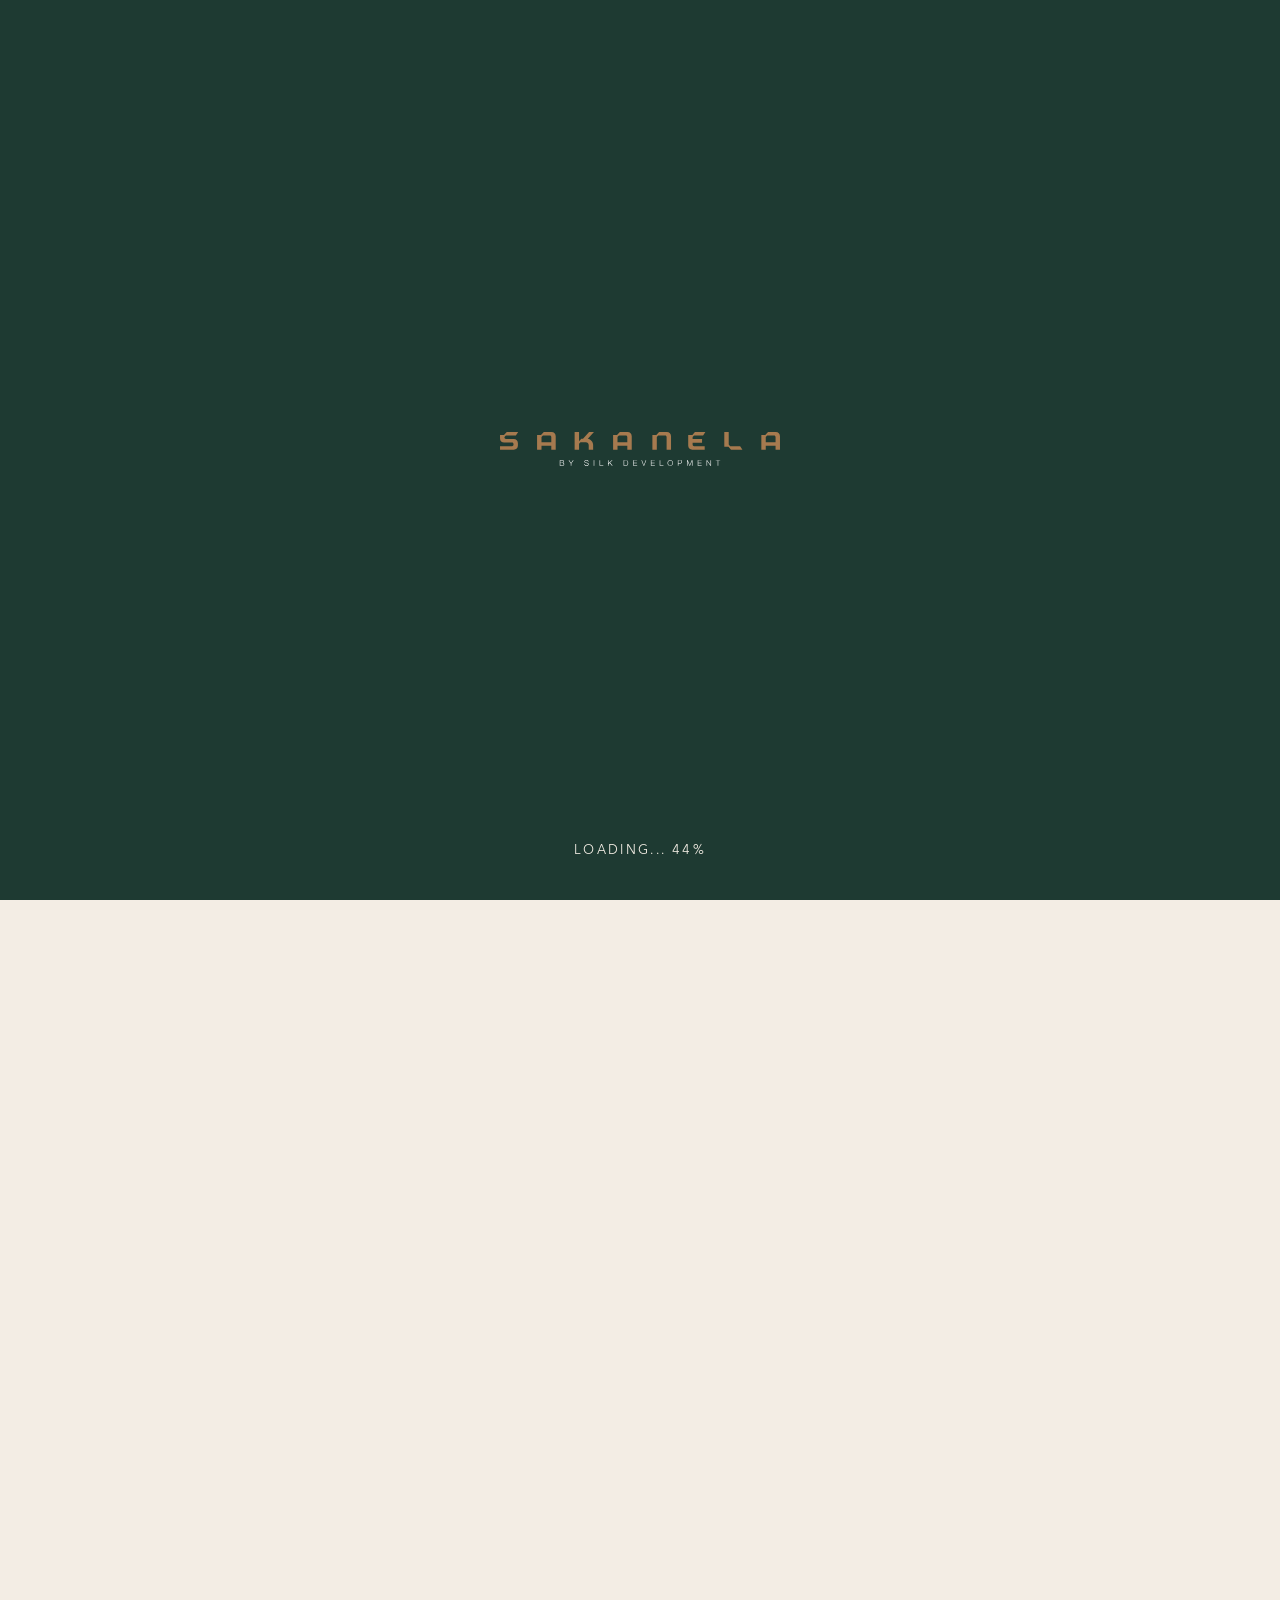
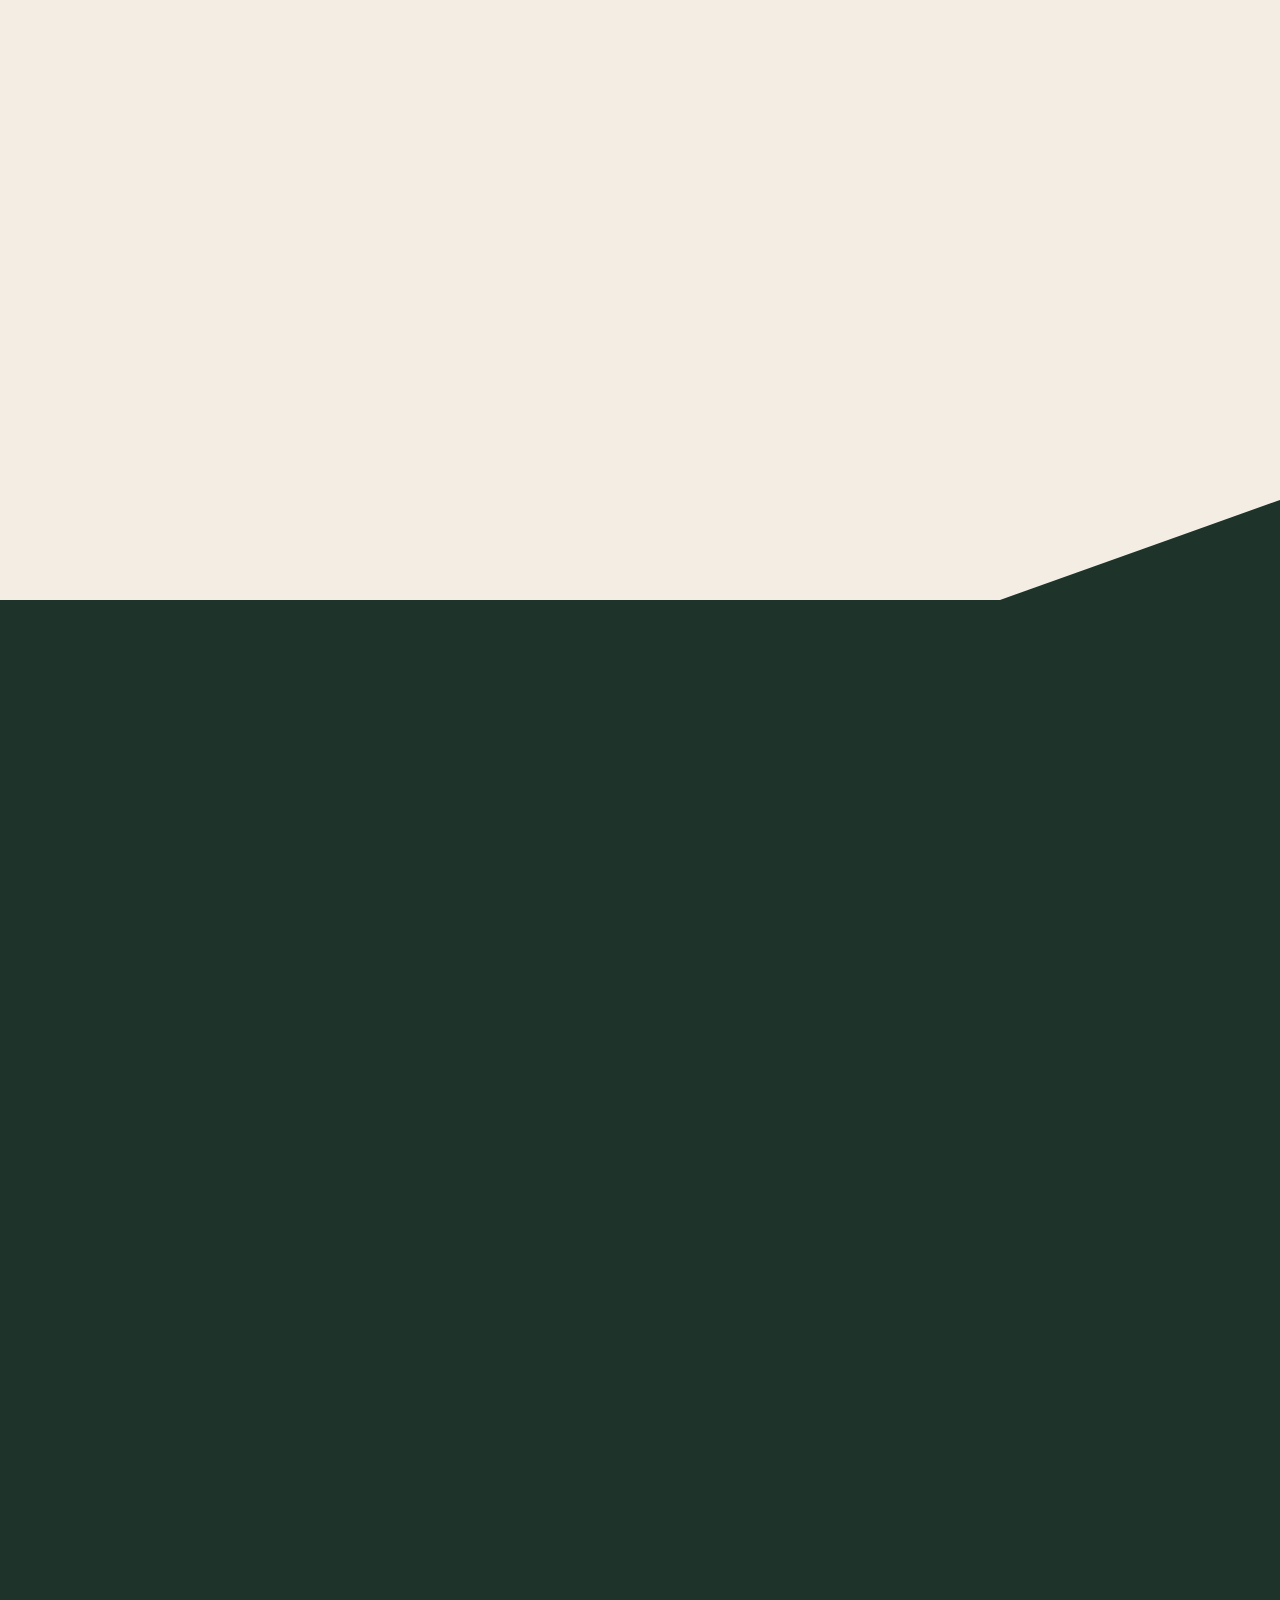
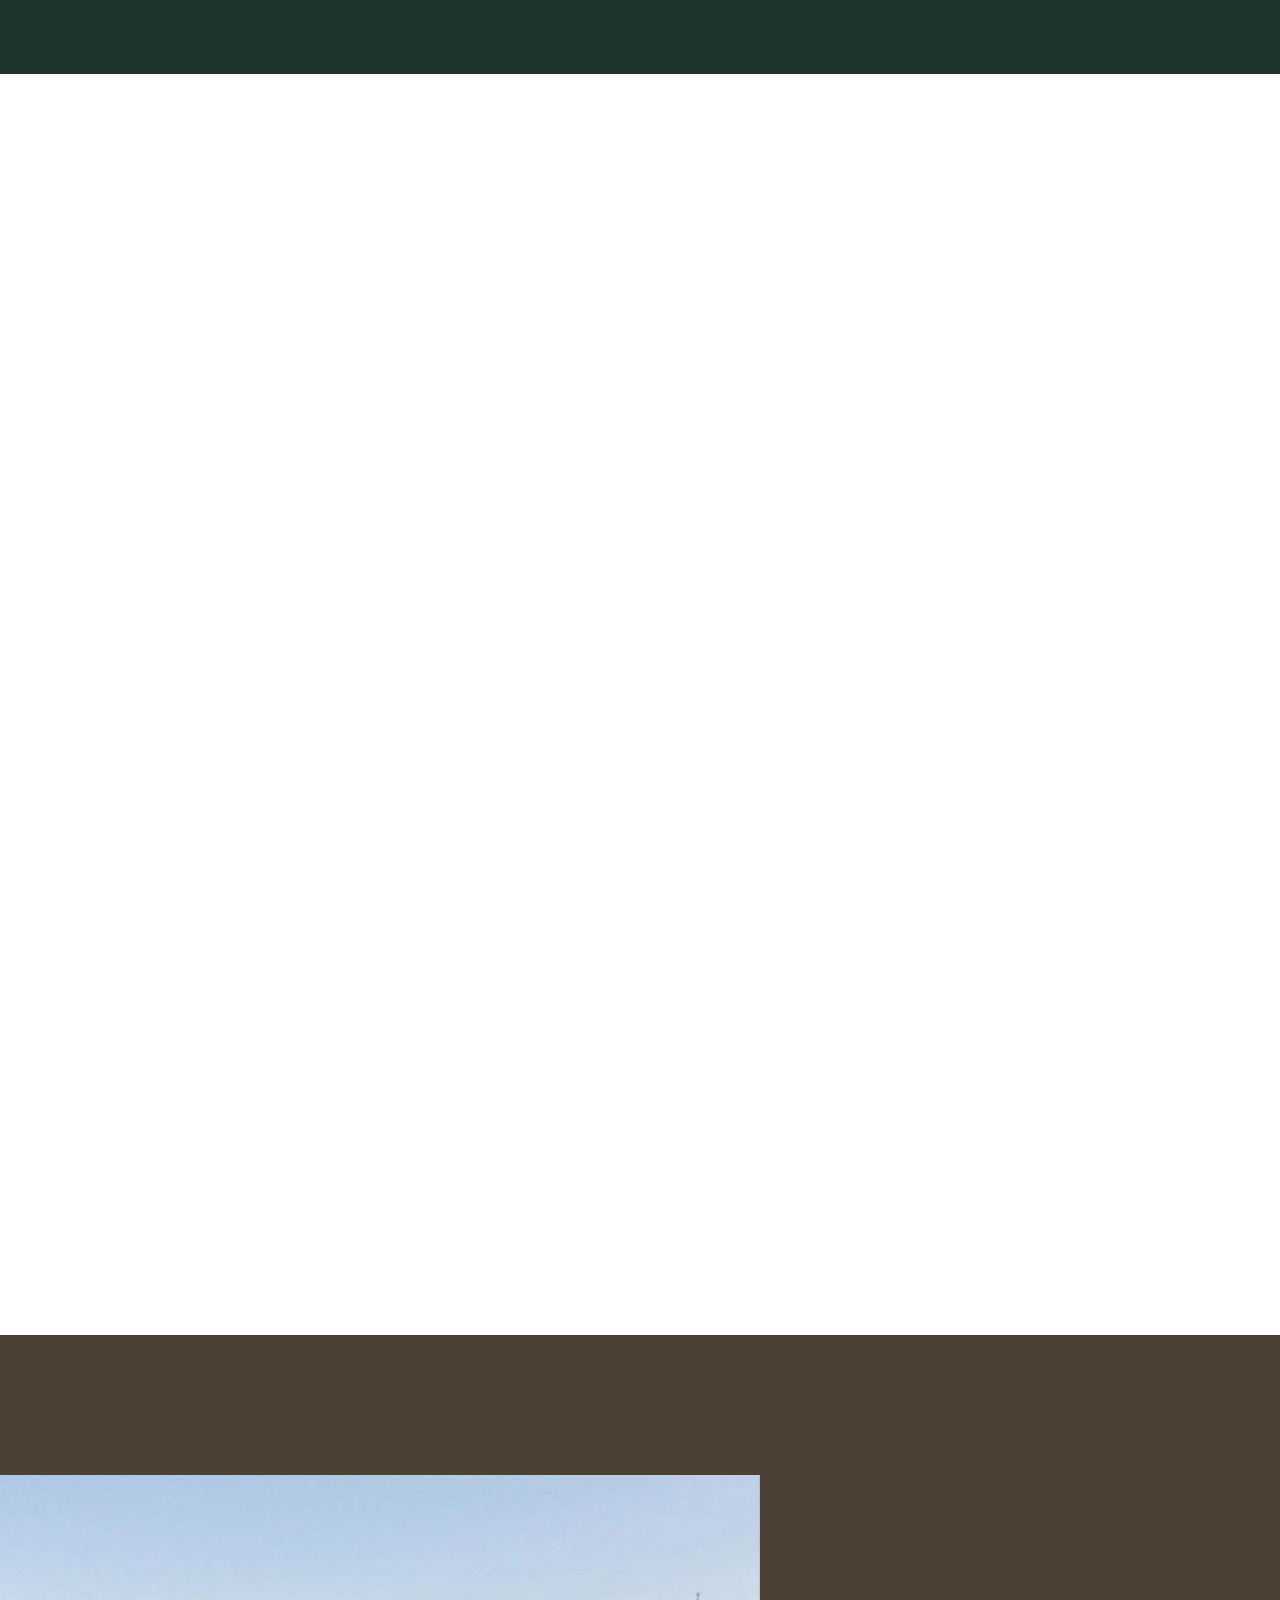
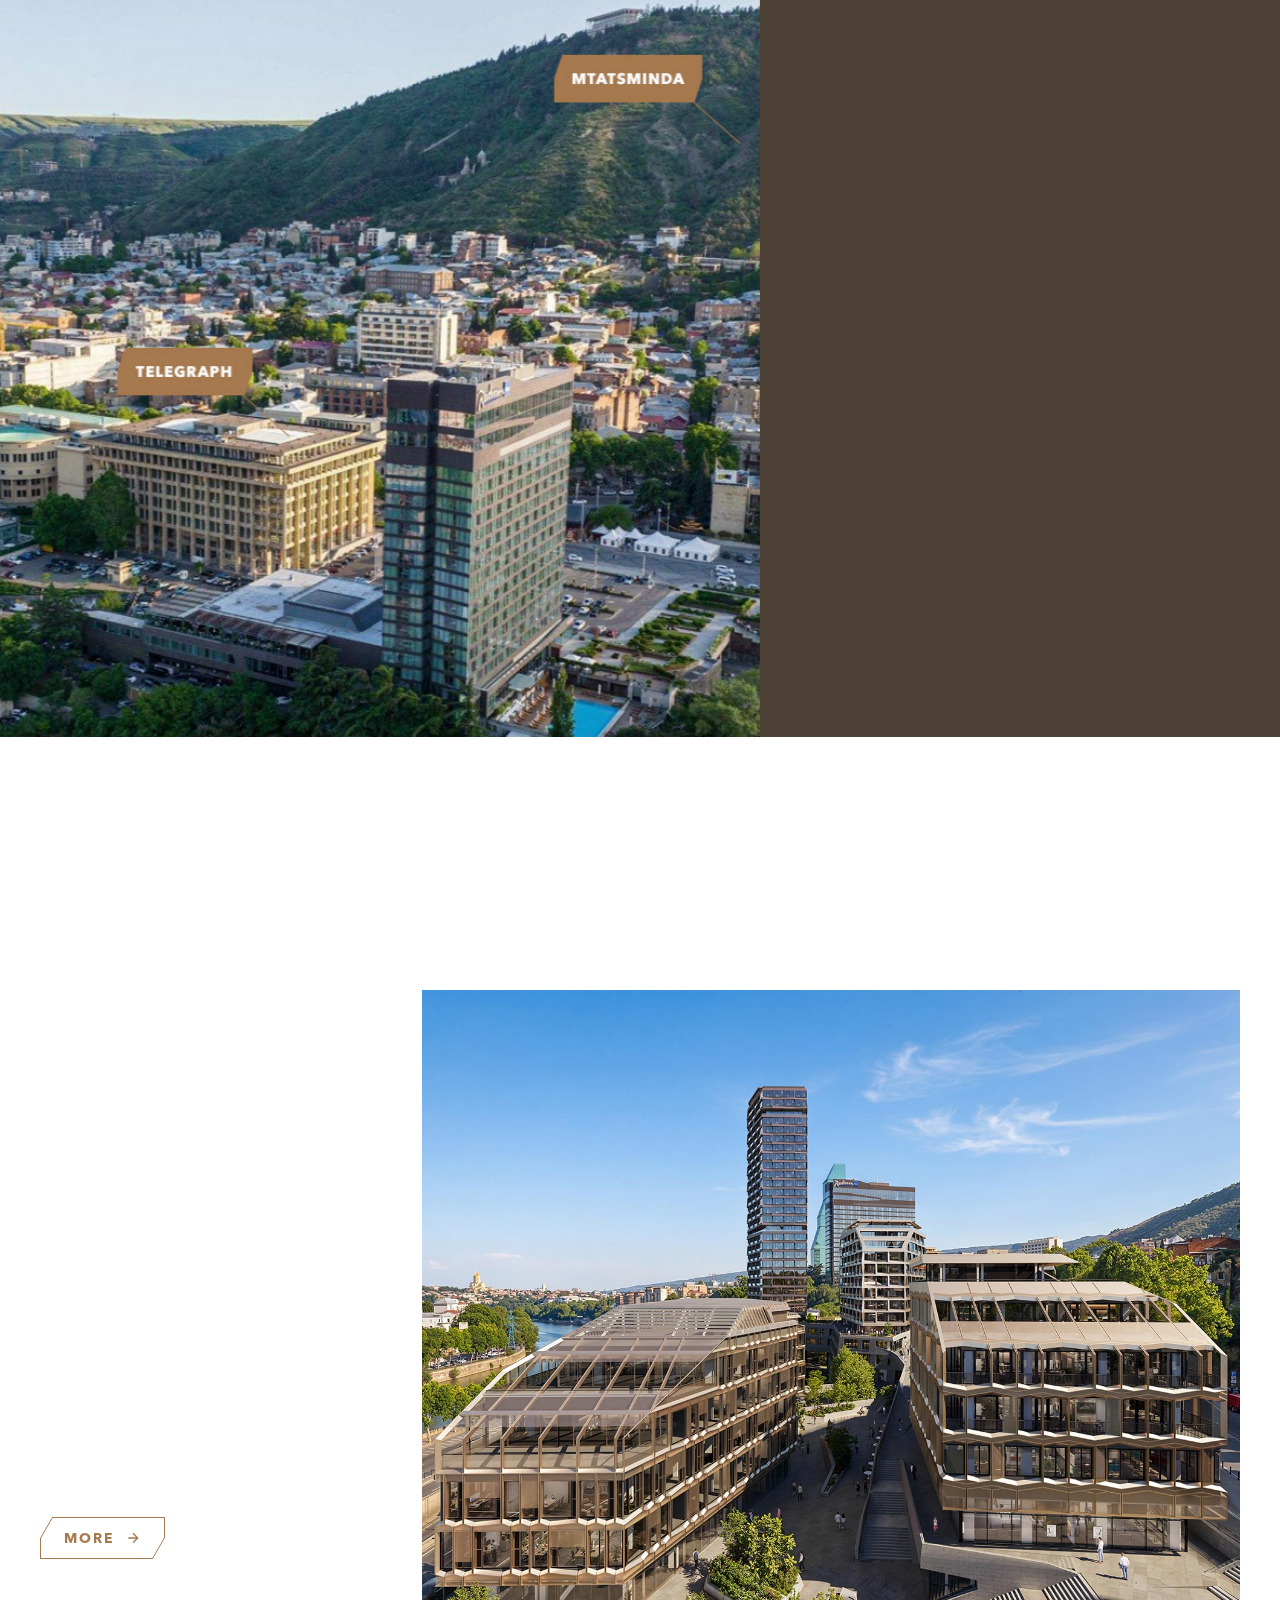
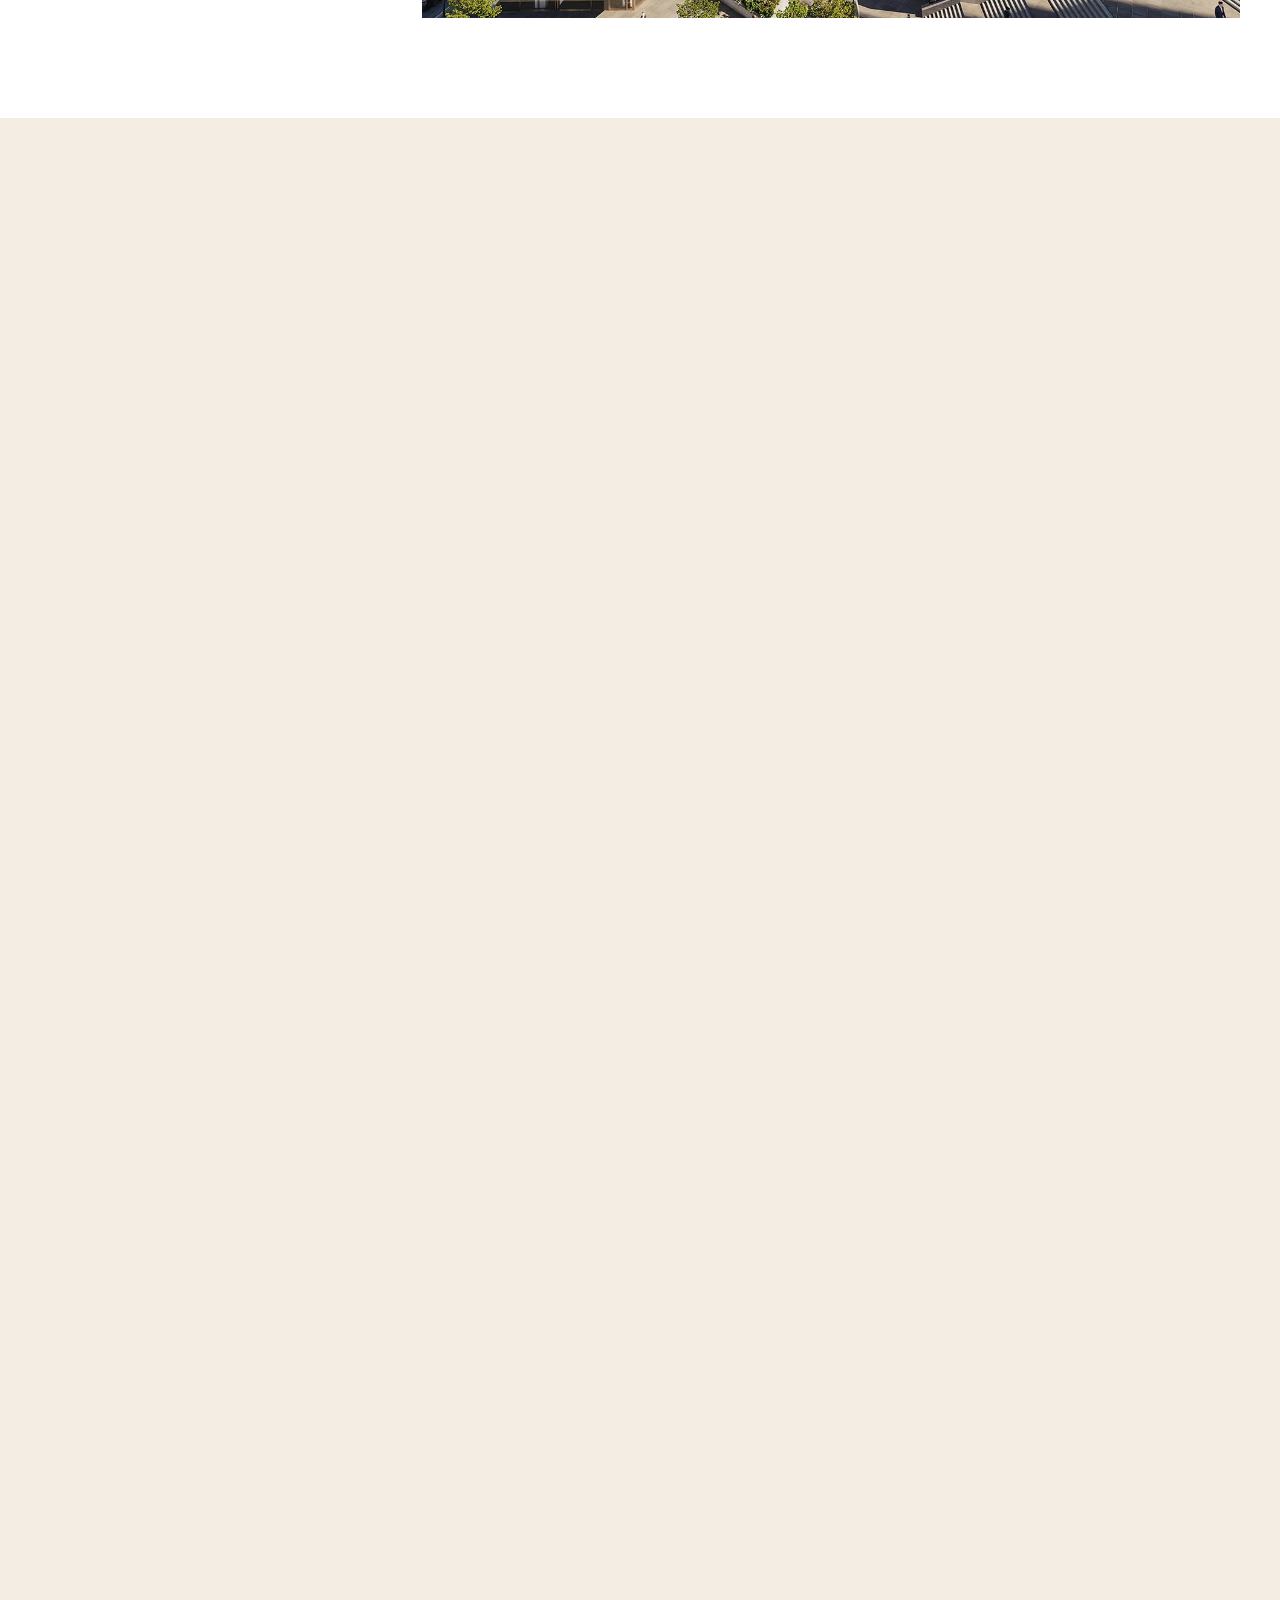
==== commit f6b72df0: "fix" ====
--- a/index.html
+++ b/index.html
@@ -50,10 +50,14 @@
           aria-controls="site-nav"
           aria-label="Open menu"
         >
-          <span class="nav-toggle__bars" aria-hidden="true">
-            <span class="nav-toggle__bar"></span>
-            <span class="nav-toggle__bar"></span>
-          </span>
+          <svg class="nav-toggle__bars" aria-hidden="true">
+            <g fill="none" stroke="currentColor" stroke-width="1">
+              <line class="nav-toggle__bar nav-toggle__bar--top" x1="0" y1="0.25" x2="100%" y2="0.25" />
+              <g class="nav-toggle__bar-shift">
+                <line class="nav-toggle__bar nav-toggle__bar--bottom" x1="0" y1="5.75" x2="100%" y2="5.75" />
+              </g>
+            </g>
+          </svg>
           <span class="nav-toggle__label">Menu</span>
         </button>
         <a class="logo" href="index.html" aria-label="Sakanela home">
--- a/style.css
+++ b/style.css
@@ -1 +1 @@
-@font-face{font-family:AvenirNextGeoRegular;src:url(./assets/AvenirNextGeorgian-Regular.otf) format("opentype");font-weight:100 400;font-style:normal;font-display:swap}@font-face{font-family:AvenirNextGeoMedium;src:url(./assets/AvenirNextGeorgian-Medium.otf) format("opentype");font-weight:500;font-style:normal;font-display:swap}@font-face{font-family:AvenirNextGeoBold;src:url(./assets/AvenirNextGeorgian-Bold.otf) format("opentype");font-weight:600 700;font-style:normal;font-display:swap}@font-face{font-family:SSOldburgMTLight;src:url(./assets/SS%20Oldburg%20MT%20-%20Light.otf) format("opentype");font-weight:100 400;font-style:normal;font-display:swap}@font-face{font-family:SSOldburgMTBold;src:url(./assets/SS%20Oldburg%20MT%20-%20Bold.otf) format("opentype");font-weight:500 700;font-style:normal;font-display:swap}*,*:before,*:after{box-sizing:border-box}*{margin:0}html{-webkit-text-size-adjust:100%;hanging-punctuation:first last;interpolate-size:allow-keywords}html:focus-within{scroll-behavior:smooth}body{min-height:100vh;line-height:1.5;text-rendering:optimizeLegibility}img,picture,video,canvas,svg{display:block;max-width:100%}img{height:auto}input,button,textarea,select{font:inherit;color:inherit}button{cursor:pointer;background:none;border:0}a{color:inherit}h1,h2,h3,h4,p{overflow-wrap:pretty;text-wrap:pretty}ul[class],ol[class]{list-style:none;padding:0}:focus-visible{outline:2px solid var(--color-accent);outline-offset:3px}::selection{background:var(--color-accent);color:var(--color-inverse)}@media(prefers-reduced-motion:reduce){html:focus-within{scroll-behavior:auto}*,*:before,*:after{animation-duration:.01ms!important;animation-iteration-count:1!important;transition-duration:.01ms!important;scroll-behavior:auto!important}}:root{--color-bg: #f3ede4;--color-bg-elevated: #faf7f2;--color-ink: #1c1916;--color-ink-soft: #4a453f;--color-muted: #7a736a;--color-line: #d9d0c4;--color-accent: #c2410c;--color-accent-deep: #9a3412;--color-sage: #4d5c4a;--color-loader: #1e3a32;--color-paper: #e8dfd2;--color-inverse: #f3ede4;--color-danger: #b42318;--color-success: #3f6b4a;--color-black: #000;--color-white: #fff;--color-active-link: #a6794e;--font-display: SSOldburgMTLight;--font-display-bold: SSOldburgMTBold;--font-body: AvenirNextGeoRegular;--font-body-medium: AvenirNextGeoMedium;--font-body-bold: AvenirNextGeoBold;--header-height: 80px;--gutter: 40px;--radius-md: 12px;--shadow-soft: 0 18px 40px rgba(28, 25, 22, .08);--ease-out: cubic-bezier(.22, 1, .36, 1)}body{font-family:var(--font-body);font-weight:400;font-size:clamp(16px,15.1712707182px + .2209944751vw,18px);color:var(--color-ink);background-color:var(--color-bg)}h1,h2,h3,.display{font-family:var(--font-body);font-weight:600;line-height:1.15;letter-spacing:-.5px;color:var(--color-ink)}h1,.display-xl{font-size:clamp(44px,24.1104972376px + 5.3038674033vw,92px);font-weight:500}h2{font-size:clamp(32px,23.7127071823px + 2.2099447514vw,52px)}h3{font-size:clamp(22px,18.6850828729px + .8839779006vw,30px);letter-spacing:-.5px}.lede{font-size:clamp(18px,16.3425414365px + .4419889503vw,22px);color:var(--color-ink-soft);max-width:640px}.eyebrow{display:inline-flex;align-items:center;gap:12px;font-family:var(--font-body);font-size:12px;font-weight:500;letter-spacing:2px;text-transform:uppercase;color:var(--color-accent)}.eyebrow:before{content:"";width:24px;height:1px;background:currentColor}.prose{max-width:640px;color:var(--color-ink-soft)}.prose p+p{margin-top:16px}@keyframes fade-up{0%{opacity:0;transform:translateY(20px)}to{opacity:1;transform:translateY(0)}}@keyframes fade-in{0%{opacity:0}to{opacity:1}}@keyframes ken-burns{0%{transform:scale(1)}to{transform:scale(1.08)}}@keyframes draw-line{0%{transform:scaleX(0)}to{transform:scaleX(1)}}[data-animate]{opacity:0;transform:translateY(24px);transition:opacity .7s var(--ease-out),transform .7s var(--ease-out)}[data-animate].is-visible{opacity:1;transform:none}[data-animate=fade]{transform:none}[data-animate-delay="1"]{transition-delay:80ms}[data-animate-delay="2"]{transition-delay:.16s}[data-animate-delay="3"]{transition-delay:.24s}[data-animate].is-line-reveal,[data-animate].is-line-reveal-host{opacity:1;transform:none;transition:none}.is-line-reveal:not(.is-line-reveal-ready){visibility:hidden}.line-reveal__line,.line-reveal__line-mask{display:block}.line-reveal__line-mask{overflow:hidden}@media(prefers-reduced-motion:reduce){[data-animate]{opacity:1;transform:none;transition:none}.is-line-reveal:not(.is-line-reveal-ready){visibility:visible}}.container{width:100%;padding-inline:40px}.section{padding-block:clamp(64px,10vw,100px)}.section--tight{padding-block:clamp(48px,7vw,80px)}.cluster{display:flex;flex-wrap:wrap;gap:16px;align-items:center}.stack{display:flex;flex-direction:column;gap:16px}.stack--lg{gap:32px}.grid{display:grid;gap:32px}@media(min-width:768px){.grid{grid-template-columns:repeat(2,minmax(0,1fr))}}@media(min-width:1024px){.grid{grid-template-columns:repeat(3,minmax(0,1fr))}}@media(min-width:768px){.grid--2{grid-template-columns:repeat(2,minmax(0,1fr))}}@media(min-width:1024px){.grid--2{grid-template-columns:repeat(2,minmax(0,1fr))}}.split{display:grid;gap:40px}@media(min-width:1024px){.split{grid-template-columns:1fr 1fr;align-items:center;gap:64px}}.skip-link{position:absolute;left:40px;top:0;z-index:400;padding:8px 16px;background:var(--color-ink);color:var(--color-inverse);transform:translateY(-120%);transition:transform .16s ease}.skip-link:focus{transform:translateY(12px)}.site-header{position:sticky;top:0;z-index:100;height:var(--header-height);overflow:visible;background:#f3ede4b8;-webkit-backdrop-filter:blur(16px);backdrop-filter:blur(16px);transition:background .28s ease,box-shadow .28s ease,color .28s ease}.site-header.is-stuck{background:#1e342b78;box-shadow:0 1px #1c191614}.site-header.is-stuck .logo img{filter:none}.site-header--overlay{position:fixed;inset-inline:0;top:0;background:transparent;-webkit-backdrop-filter:none;backdrop-filter:none;color:#fff}.site-header--overlay.is-stuck{background:#fff;box-shadow:none}.site-header--overlay.is-stuck .nav-toggle,.site-header--overlay.is-stuck .btn--outline{color:#000}.site-header__inner{position:relative;display:grid;grid-template-columns:1fr auto 1fr;align-items:center;height:var(--header-height);width:100%;padding-inline:40px;gap:16px}.logo{display:inline-flex;align-items:center;justify-self:center;grid-column:2;text-decoration:none;z-index:151}.logo img{width:clamp(136px,22vw,200px);height:auto;filter:brightness(0) invert(1)}.site-header__contact{justify-self:end;grid-column:3;z-index:151}html.is-nav-open,body.is-nav-open{overflow:hidden}body.is-nav-open .site-header,body.is-nav-open .site-header.is-stuck,body.is-nav-open .site-header--overlay,body.is-nav-open .site-header--overlay.is-stuck{z-index:152;background:transparent;-webkit-backdrop-filter:none;backdrop-filter:none;box-shadow:none;pointer-events:none}body.is-nav-open .nav-toggle{pointer-events:auto}body.is-nav-open .site-header--overlay{color:var(--color-ink)}body.is-nav-open .nav-toggle__bar,body.is-nav-open .nav-toggle__label{color:var(--color-black)}body.is-nav-open .site-header__contact,body.is-nav-open .logo{display:none}body.is-nav-open .site-header--overlay .logo img{filter:none}body.is-nav-open .site-header--overlay .btn--outline{color:var(--color-ink)}body.is-nav-open .site-header--overlay .btn--outline:before{background-color:var(--color-ink)}.site-footer{background:#c0b7ae;color:#1c1916;padding-block:clamp(40px,8vw,60px) 32px;margin-top:auto;border-top:1px solid white}.site-footer__inner{display:flex;flex-direction:column;gap:clamp(40px,6vw,72px);padding-bottom:clamp(48px,6vw,80px)}@media(min-width:1024px){.site-footer__inner{display:grid;grid-template-columns:repeat(2,minmax(0,1fr));align-items:start;column-gap:clamp(48px,6vw,96px)}}.site-footer__title{margin:0 0 clamp(30px,3.6vw,60px);font-family:var(--font-display);font-size:clamp(44px,8vw,90px);line-height:1;letter-spacing:3px;text-transform:uppercase;color:#fff}.site-footer__contacts{display:grid;grid-template-columns:repeat(2,minmax(min-content,1fr));gap:24px 32px;max-width:560px}@media(min-width:768px){.site-footer__contacts{grid-template-columns:repeat(3,minmax(min-content,1fr))}}.site-footer__label,.site-footer__heading{margin:0 0 12px;font-family:var(--font-body);font-size:16px;font-weight:700;line-height:1.3;letter-spacing:.8px;color:#1c1916}.site-footer__value,.site-footer__list a{display:inline-block;font-family:var(--font-body);font-size:16px;font-weight:400;line-height:1.5;letter-spacing:.8px;color:#1c1916;text-decoration:none;transition:opacity .16s ease}.site-footer__value{display:inline-block;margin:0;overflow:visible}.site-footer__item{min-width:min-content}.site-footer a:hover,.site-footer a:focus-visible{opacity:.62}.underline{border-bottom:1px solid #1c1916;padding-bottom:2px}.site-footer__menus{display:grid;grid-template-columns:repeat(2,minmax(0,1fr));gap:32px 40px}@media(min-width:768px){.site-footer__menus{grid-template-columns:repeat(4,auto);justify-content:end;column-gap:clamp(32px,4vw,56px)}}.site-footer__list{display:flex;flex-direction:column}.site-footer__heading{margin-bottom:20px}.site-footer__top{display:inline-block;text-decoration:none}.site-footer__bar{font-size:16px;line-height:1.5;letter-spacing:.8px;color:#000}.page-shell{display:flex;flex-direction:column;min-height:100vh}.btn{--cut: 12px;--bw: 1px;--slant-x: .58px;--slant-y: .27px;position:relative;z-index:0;display:inline-flex;align-items:center;justify-content:center;gap:10px;padding:12px 24px;border:none;border-radius:0;background:transparent;cursor:pointer;font-family:var(--font-body-bold);font-weight:700;font-size:14px;letter-spacing:2px;color:#fff;height:42px;text-transform:uppercase;text-decoration:none;transition:opacity .16s ease,color .4s cubic-bezier(.4,0,.2,1)}.btn svg,.btn .icon,.btn .btn__icon,.btn .btn__arrow{position:relative;z-index:1;width:16px;height:16px;flex-shrink:0;stroke:currentColor}.btn .btn__arrow svg{width:100%;height:100%}.btn .btn__label{position:relative;z-index:1;transition:transform .4s cubic-bezier(.4,0,.2,1)}.btn>svg,.btn>.icon,.btn>.btn__icon,.btn>.btn__arrow{transition:transform .4s cubic-bezier(.4,0,.2,1)}.btn:hover,.btn:focus-visible{opacity:.9}.btn--outline{color:#fff;background:transparent;clip-path:polygon(var(--cut) 0,100% 0,100% 50%,calc(100% - var(--cut)) 100%,0 100%,0 50%)}.btn--outline:before{content:"";position:absolute;top:0;right:0;bottom:0;left:0;z-index:-1;background-color:#fff;pointer-events:none;clip-path:polygon(evenodd,var(--cut) 0,100% 0,100% 50%,calc(100% - var(--cut)) 100%,0 100%,0 50%,var(--cut) 0,calc(var(--cut) + var(--slant-x)) var(--bw),calc(100% - var(--bw)) var(--bw),calc(100% - var(--bw)) calc(50% - var(--slant-y)),calc(100% - var(--cut) - var(--slant-x)) calc(100% - var(--bw)),var(--bw) calc(100% - var(--bw)),var(--bw) calc(50% + var(--slant-y)),calc(var(--cut) + var(--slant-x)) var(--bw))}.btn--outline:after{content:"";position:absolute;top:0;right:0;bottom:0;left:0;z-index:-1;background:#fff;pointer-events:none;transform:translate(-101%);transition:transform .4s cubic-bezier(.4,0,.2,1)}.btn--outline:hover,.btn--outline:focus-visible{opacity:1;color:#a6794e}.btn--outline:hover:after,.btn--outline:focus-visible:after{transform:translate(0)}.btn--outline:hover .btn__label,.btn--outline:focus-visible .btn__label{transform:translate(-2px)}.btn--outline:hover>svg,.btn--outline:hover>.icon,.btn--outline:hover>.btn__icon,.btn--outline:hover>.btn__arrow,.btn--outline:focus-visible>svg,.btn--outline:focus-visible>.icon,.btn--outline:focus-visible>.btn__icon,.btn--outline:focus-visible>.btn__arrow{transform:translate(6px)}.btn--primary{color:#fff;background-color:#a6794e;clip-path:polygon(var(--cut) 0,100% 0,100% 50%,calc(100% - var(--cut)) 100%,0 100%,0 50%)}.btn--primary:before{content:none}.btn--primary:after{content:"";position:absolute;top:0;right:0;bottom:0;left:0;z-index:-1;background:#8c6540;pointer-events:none;transform:translate(-101%);transition:transform .4s cubic-bezier(.4,0,.2,1)}.btn--primary:hover,.btn--primary:focus-visible{opacity:1}.btn--primary:hover:after,.btn--primary:focus-visible:after{transform:translate(0)}.btn--primary:hover .btn__label,.btn--primary:focus-visible .btn__label{transform:translate(-2px)}.btn--primary:hover>svg,.btn--primary:hover>.icon,.btn--primary:hover>.btn__icon,.btn--primary:hover>.btn__arrow,.btn--primary:focus-visible>svg,.btn--primary:focus-visible>.icon,.btn--primary:focus-visible>.btn__icon,.btn--primary:focus-visible>.btn__arrow{transform:translate(6px)}@media(prefers-reduced-motion:reduce){.btn,.btn:after,.btn .btn__label,.btn>svg,.btn>.icon,.btn>.btn__icon,.btn>.btn__arrow{transition:none}}.site-header__contact:before{background-color:currentColor}.site-header__contact:after{background-color:currentColor}.site-header__contact:hover{color:#fff!important}.site-header__contact:hover:before{background-color:#a6794e}.site-header__contact:hover:after{background-color:#a6794e}.card{display:flex;flex-direction:column;height:100%;background:var(--color-bg-elevated);border:1px solid var(--color-line);border-radius:20px;overflow:hidden;transition:transform .52s cubic-bezier(.22,1,.36,1),box-shadow .52s cubic-bezier(.22,1,.36,1)}.card:hover{transform:translateY(-4px);box-shadow:0 18px 40px #1c191614}.card__media{position:relative;aspect-ratio:4/3;overflow:hidden;background:var(--color-paper)}.card__media img,.card__media svg{width:100%;height:100%;object-fit:cover}.card__body{display:flex;flex-direction:column;gap:12px;padding:24px;flex:1}.card__meta{font-size:12px;letter-spacing:2px;text-transform:uppercase;color:var(--color-muted)}.card__title{font-size:24px}.card__text{color:var(--color-ink-soft)}.card--quiet{background:transparent;border:0}.card--quiet:hover{transform:none;box-shadow:none}.card--quiet .card__body{padding-inline:0}.nav-toggle{position:relative;z-index:151;justify-self:start;grid-column:1;display:inline-flex;align-items:center;gap:12px;min-height:44px;padding:0;color:#fff}.nav-toggle__bars{display:inline-flex;flex-direction:column;justify-content:center;gap:10px;width:60px}.nav-toggle__bar{display:block;width:100%;height:.5px;background:currentColor;transition:transform .28s ease,opacity .16s ease}.nav-toggle__label{font-size:16px;font-weight:500;font-family:var(--font-body-bold);letter-spacing:3px;text-transform:uppercase}.nav-toggle[aria-expanded=true] .nav-toggle__bar:first-child{transform:translateY(3.75px) rotate(45deg)}.nav-toggle[aria-expanded=true] .nav-toggle__bar:last-child{transform:translateY(-6.75px) rotate(-45deg)}.site-nav{position:fixed;top:0;left:0;z-index:150;display:flex;flex-direction:column;align-items:flex-start;justify-content:center;width:100%;height:100%;height:100dvh;background:#c0b7ae;color:var(--color-ink);visibility:hidden;pointer-events:none;transform:translate3d(0,-100%,0);will-change:transform;transition:transform .52s cubic-bezier(.22,1,.36,1)}.site-nav.is-open{visibility:visible;pointer-events:auto;transform:translateZ(0)}.site-nav.is-closing{visibility:visible;pointer-events:none;transform:translate3d(0,-100%,0)}.site-nav__list{display:flex;flex-direction:column;align-items:flex-start;padding:0 40px!important}.site-nav__list>li{opacity:0;transform:translate3d(0,44px,0);transition:opacity .35s ease,transform .35s ease;transition-delay:0s}.site-nav.is-open .site-nav__list>li{opacity:1;transform:translateZ(0)}.site-nav.is-open .site-nav__list>li:nth-child(1){transition:opacity .55s cubic-bezier(.22,1,.36,1),transform .7s cubic-bezier(.22,1,.36,1);transition-delay:.28s}.site-nav.is-open .site-nav__list>li:nth-child(2){transition:opacity .6s cubic-bezier(.22,1,.36,1),transform .85s cubic-bezier(.22,1,.36,1);transition-delay:.4s}.site-nav.is-open .site-nav__list>li:nth-child(3){transition:opacity .65s cubic-bezier(.22,1,.36,1),transform 1s cubic-bezier(.22,1,.36,1);transition-delay:.52s}.site-nav.is-open .site-nav__list>li:nth-child(4){transition:opacity .7s cubic-bezier(.22,1,.36,1),transform 1.1s cubic-bezier(.22,1,.36,1);transition-delay:.64s}.site-nav.is-open .site-nav__list>li:nth-child(5){transition:opacity .75s cubic-bezier(.22,1,.36,1),transform 1.2s cubic-bezier(.22,1,.36,1);transition-delay:.76s}.site-nav.is-closing .site-nav__list>li{opacity:0;transform:translate3d(0,20px,0);transition:opacity .2s ease,transform .25s ease;transition-delay:0s}.site-nav__link{position:relative;display:inline-block;overflow:hidden;text-transform:uppercase;text-decoration:none;font-family:var(--font-display);font-size:clamp(32px,15.4254143646px + 4.4198895028vw,72px);letter-spacing:8px;color:var(--color-black);transition:color .16s ease;line-height:1.2}.site-nav__link.is-active{color:var(--color-active-link)}.site-nav__link:hover .site-nav__spin,.site-nav__link:focus-visible .site-nav__spin{transform:translateY(-100%)}.site-nav__footer{position:absolute;inset-inline:0;bottom:40px;display:flex;flex-wrap:wrap;align-items:flex-start;gap:28px clamp(40px,6vw,96px);padding:0 40px clamp(32px,4vw,48px);opacity:0;transform:translate3d(0,24px,0);transition:opacity .45s ease,transform .5s ease;transition-delay:0s}.site-nav.is-open .site-nav__footer{opacity:1;transform:translateZ(0);transition:opacity .6s cubic-bezier(.22,1,.36,1),transform .75s cubic-bezier(.22,1,.36,1);transition-delay:.45s}.site-nav.is-closing .site-nav__footer{opacity:0;transform:translate3d(0,16px,0);transition:opacity .2s ease,transform .25s ease;transition-delay:0s}.site-nav__contact{display:flex;flex-direction:column;gap:6px;min-width:min-content}.site-nav__contact-label{margin:0;font-family:var(--font-body);font-size:15px;font-weight:400;line-height:1.3;letter-spacing:.4px;color:var(--color-black)}.site-nav__contact-value,.site-nav__social{font-family:var(--font-body-medium);font-size:16px;font-weight:700;line-height:1.4;letter-spacing:.3px;color:var(--color-black)}.site-nav__contact-value{width:fit-content;text-decoration:none;border-bottom:1px solid currentColor;padding-bottom:2px;transition:opacity .16s ease}.site-nav__contact-value:hover,.site-nav__contact-value:focus-visible{opacity:.62}.site-nav__social{display:flex;flex-wrap:wrap;align-items:center;margin:0}.site-nav__social a{text-decoration:none;transition:opacity .16s ease}.site-nav__social a:hover,.site-nav__social a:focus-visible{opacity:.62}.site-nav__social li+li:before{content:"/";margin-inline:12px}.site-nav__languages{position:absolute;top:0;right:40px;display:flex;align-items:center;height:var(--header-height);gap:10px}.site-nav__language{--cut: 10px;--bw: 1px;--c: calc(var(--cut) - var(--bw) * .4142);position:relative;z-index:1;display:inline-flex;align-items:center;justify-content:center;min-width:50px;height:40px;padding:0 10px;color:var(--color-black);font-family:var(--font-body-medium);font-size:14px;font-weight:500;letter-spacing:1px;line-height:1;text-decoration:none;text-transform:uppercase}.site-nav__language:before{content:"";position:absolute;top:0;right:0;bottom:0;left:0;z-index:-1;background-color:currentColor;opacity:0;pointer-events:none;transition:opacity .16s ease;clip-path:polygon(evenodd,var(--cut) 0,100% 0,100% calc(100% - var(--cut)),calc(100% - var(--cut)) 100%,0 100%,0 var(--cut),var(--cut) 0,calc(var(--c) + var(--bw)) var(--bw),calc(100% - var(--bw)) var(--bw),calc(100% - var(--bw)) calc(100% - var(--c) - var(--bw)),calc(100% - var(--c) - var(--bw)) calc(100% - var(--bw)),var(--bw) calc(100% - var(--bw)),var(--bw) calc(var(--c) + var(--bw)),calc(var(--c) + var(--bw)) var(--bw))}.site-nav__language:hover:before,.site-nav__language:focus-visible:before,.site-nav__language.is-active:before{opacity:1}.site-nav__language:hover .site-nav__spin,.site-nav__language:focus-visible .site-nav__spin{transform:translateY(-100%)}.site-nav__language-text{display:block;overflow:hidden;line-height:1}.site-nav__spin{display:block;position:relative;transition:transform .5s cubic-bezier(.65,0,.35,1)}.site-nav__face{display:block}.site-nav__face--next{position:absolute;top:100%;left:0;width:100%}@media(prefers-reduced-motion:reduce){.site-nav__list>li,.site-nav.is-open .site-nav__list>li,.site-nav.is-closing .site-nav__list>li,.site-nav__footer,.site-nav.is-open .site-nav__footer,.site-nav.is-closing .site-nav__footer{opacity:1;transform:none;transition:none}.site-nav__spin,.site-nav__link:hover .site-nav__spin,.site-nav__link:focus-visible .site-nav__spin,.site-nav__language:hover .site-nav__spin,.site-nav__language:focus-visible .site-nav__spin{transform:none;transition:none}}.form,.form__row{display:grid;gap:20px}@media(min-width:768px){.form__row{grid-template-columns:1fr 1fr}}.field{display:grid;gap:8px}.field__label{font-size:13px;letter-spacing:1px;text-transform:uppercase;color:var(--color-ink-soft)}.field__control{width:100%;min-height:50px;padding:13px 16px;border:1px solid var(--color-line);border-radius:12px;background:var(--color-bg-elevated);transition:border-color .16s ease,box-shadow .16s ease}.field__control:hover{border-color:var(--color-muted)}.field__control:focus{outline:none;border-color:var(--color-ink);box-shadow:0 0 0 3px #1c191614}textarea.field__control{min-height:160px;resize:vertical}.field__hint,.field__error{font-size:13px}.field__hint{color:var(--color-muted)}.field__error{color:var(--color-danger);min-height:16px}.field.is-invalid .field__control{border-color:var(--color-danger)}.field.is-valid .field__control{border-color:var(--color-success)}.form__status{min-height:20px;font-size:14px}.form__status.is-success{color:var(--color-success)}.form__status.is-error{color:var(--color-danger)}.form__actions{display:flex;flex-wrap:wrap;align-items:center;gap:16px}.modal{position:fixed;top:0;right:0;bottom:0;left:0;z-index:300;display:grid;place-items:center;padding:40px;opacity:0;visibility:hidden;pointer-events:none;transition:opacity .28s ease,visibility .28s ease}.modal.is-open{opacity:1;visibility:visible;pointer-events:auto}.modal__backdrop{position:absolute;top:0;right:0;bottom:0;left:0;background:#1c19167a}.modal__dialog{position:relative;width:min(100%,512px);padding:32px;background:var(--color-bg-elevated);border-radius:20px;box-shadow:0 18px 40px #1c191614;transform:translateY(12px);transition:transform .52s cubic-bezier(.22,1,.36,1)}.modal.is-open .modal__dialog{transform:none}.modal__close{position:absolute;top:16px;right:16px;width:40px;height:40px;display:flex;align-items:center;justify-content:center;border-radius:999px;color:var(--color-ink-soft)}.modal__close:hover,.modal__close:focus-visible{color:var(--color-ink);background:var(--color-paper)}.modal__title{margin-bottom:12px}.modal__text{color:var(--color-ink-soft)}.cookie-banner{position:fixed;right:40px;bottom:24px;z-index:280;width:min(100% - 80px,380px);padding:40px 60px;background:#000;color:#fff;clip-path:polygon(32px 0,100% 0,100% 50%,calc(100% - 32px) 100%,0 100%,0 50%)}.cookie-banner__text{margin:0 0 24px;font-family:var(--font-body);font-size:20px;font-weight:400;line-height:1.35;letter-spacing:.8px;color:#fff}.cookie-banner__actions{display:flex;justify-content:flex-start;gap:20px}.cookie-banner__btn{padding:0;font-family:var(--font-body);font-size:16px;font-weight:400;letter-spacing:.8px;color:#68d787;transition:opacity .16s ease}.cookie-banner__btn:hover,.cookie-banner__btn:focus-visible{opacity:.7}.cookie-banner__btn--accept{color:#68d787;border-bottom:1px solid #68d787;padding-bottom:6px}.cookie-banner__btn--reject{color:gray}.site-loader{position:fixed;top:0;right:0;bottom:0;left:0;z-index:450;display:flex;overflow:hidden;pointer-events:auto}.site-loader__panel{flex:1 1 50%;width:50%;height:100%;background:var(--color-loader);transform:translateZ(0);will-change:transform}.site-loader__panel--left{transition:transform .85s cubic-bezier(.76,0,.24,1)}.site-loader__panel--right{transition:transform 1.25s cubic-bezier(.76,0,.24,1)}.site-loader.is-leaving .site-loader__panel{transform:translate3d(0,-100%,0)}.site-loader__brand{position:absolute;top:0;right:0;bottom:0;left:0;z-index:1;display:flex;align-items:center;justify-content:center;padding:40px;pointer-events:none;opacity:1;transition:opacity .45s ease}.site-loader.is-leaving .site-loader__brand{opacity:0;transition-duration:.35s}.site-loader__progress{position:absolute;right:0;bottom:clamp(28px,5vh,64px);left:0;z-index:2;margin:0;font-family:var(--font-body);font-size:13px;font-weight:400;letter-spacing:.18em;line-height:1;text-align:center;text-transform:uppercase;color:#f3ede4;pointer-events:none}.site-loader.is-leaving .site-loader__progress{opacity:0;transition:opacity .35s ease}.site-loader__logo{display:block;width:min(78vw,280px);height:auto;overflow:hidden;opacity:0;visibility:hidden}.site-loader__logo.is-ready{visibility:visible}html.is-loading,body.is-loading{overflow:hidden}html.is-loader-done .site-loader{display:none}@media(prefers-reduced-motion:reduce){.site-loader__panel,.site-loader__brand,.site-loader__progress{transition:none!important}}.hero-scene{position:relative;isolation:isolate}.hero{position:sticky;top:0;z-index:0;height:100vh;height:100dvh;min-height:100vh;min-height:100dvh;display:flex;align-items:flex-end;overflow:hidden;color:#fff;background:#8eb4d4}.hero__media{position:absolute;top:0;right:0;bottom:0;left:0;z-index:0;overflow:hidden}.hero__canvas{position:absolute;top:0;right:0;bottom:0;left:0;width:100%;height:100%;max-width:none}.hero__track{height:500vh;pointer-events:none}.hero__content{position:relative;z-index:1;width:100%;padding-inline:40px;padding-bottom:clamp(80px,14vw,130px);will-change:transform,opacity}.hero__title{margin:0 0 40px;max-width:12ch;font-family:var(--font-display-bold);font-size:clamp(28px,14.7403314917px + 3.5359116022vw,60px);font-weight:700;line-height:1.2;letter-spacing:3px;text-transform:uppercase;color:#fff}.hero__wave{position:absolute;right:0;top:0;z-index:1;width:280px;height:100px;background:#1e342b;clip-path:polygon(100% 0,100% 100%,0 100%);pointer-events:none;transform:translateY(-100%)}.living{background:#fff;color:#000;padding-block:60px}.living__inner{display:flex;flex-direction:column}.living__eyebrow{margin:0 0 20px;font-family:var(--font-display);font-size:16px;font-weight:400;line-height:1.2;letter-spacing:1.6px;text-transform:uppercase;color:#000}.living__title{margin:0 0 clamp(40px,5.5vw,70px);max-width:100%;font-family:var(--font-display);font-size:clamp(28px,5.4vw,90px);line-height:1;letter-spacing:3px;text-transform:uppercase;color:#1c1916}.living__title br{display:none}@media(min-width:1024px){.living__title br{display:inline}}.living__copy{max-width:550px;font-size:16px;font-weight:400;line-height:1.5;letter-spacing:.8px;color:#000}.living__copy p+p{margin-top:20px}.living-carousel{--swiper-scrollbar-bg-color: #e8e4de;--swiper-scrollbar-drag-bg-color: #1c1916;--swiper-scrollbar-border-radius: 0;--swiper-scrollbar-size: 1px;--swiper-scrollbar-sides-offset: 0px;--swiper-scrollbar-bottom: auto;width:100%;min-width:0;margin-top:clamp(48px,6vw,80px)}.living-carousel__slider{width:100%;overflow:hidden}.living-carousel__slider .swiper-wrapper{align-items:stretch}.living-carousel__slide{height:auto}.living-carousel .living-carousel__scrollbar.swiper-scrollbar-horizontal{position:relative;inset:auto;left:auto;right:auto;top:auto;bottom:auto;z-index:1;width:100%;height:1px;margin-top:clamp(28px,3.2vw,40px);border-radius:0}.living-carousel .living-carousel__scrollbar.swiper-scrollbar-horizontal.swiper-scrollbar-lock{display:block}.living-card{display:flex;flex-direction:column;gap:16px;height:100%}.living-card__media{--cut-left: 15%;--cut-right: 85%;--cut-bottom: 50%;--cut-top: 50%;position:relative;aspect-ratio:4/3;height:440px;overflow:hidden;background:var(--color-paper);clip-path:polygon(var(--cut-top) 0,100% 0,100% var(--cut-right),calc(100% - var(--cut-bottom)) 100%,0 100%,0 var(--cut-left));-webkit-clip-path:polygon(var(--cut-top) 0,100% 0,100% var(--cut-right),calc(100% - var(--cut-bottom)) 100%,0 100%,0 var(--cut-left))}.living-card__media img{width:100%;height:100%;max-width:none;object-fit:cover;transition:transform .52s cubic-bezier(.22,1,.36,1)}.living-card:hover .living-card__media img{transform:scale(1.04)}.living-card__title{margin:0;font-family:var(--font-body);font-size:22px;font-weight:400;line-height:1;letter-spacing:3px;text-transform:uppercase;color:#000}.history{position:relative;z-index:1;background:#1e342b;color:#fff;padding-block:clamp(40px,10vw,60px)}.history__inner{display:flex;flex-direction:column;gap:clamp(30px,4vw,60px)}.history__title{margin:0;max-width:30ch;font-family:var(--font-display);font-size:clamp(26px,20.1988950276px + 1.546961326vw,40px);font-weight:600;line-height:1.15;letter-spacing:3px;text-transform:uppercase;color:#a6794e}.history__grid{display:grid;gap:clamp(32px,4vw,44px)}@media(min-width:1024px){.history__grid{grid-template-columns:minmax(0,3fr) minmax(0,7fr);column-gap:clamp(20px,2.5vw,32px);align-items:start}}.history__col{display:flex;flex-direction:column;min-width:0}.history__col--left{gap:100px}.history__col--right{gap:clamp(24px,3vw,36px)}.history__copy{font-size:16px;line-height:1.5;color:#fff;letter-spacing:.8px}.history__copy p+p{margin-top:20px}.history__figure{position:relative;margin:0;overflow:hidden}.history__figure img{position:absolute;left:0;top:0;display:block;width:100%;height:auto;max-width:none;object-fit:cover;object-position:center center;will-change:transform}.history__figure--main{width:100%;aspect-ratio:3/2}.history__figure--alt{width:100%;aspect-ratio:4/3}.history__action{display:flex;justify-content:flex-start;margin-top:auto}@media(min-width:1024px){.history__action{justify-content:flex-end}}.cta-band{display:flex;flex-wrap:wrap;align-items:center;justify-content:space-between;gap:24px}.location{--location-gold: #a6794e;background:#4d4034;color:#fff;padding-top:140px;padding-bottom:0}.location__layout{display:grid;gap:clamp(32px,4vw,48px)}@media(min-width:1024px){.location__layout{grid-template-columns:minmax(0,1fr) minmax(260px,450px);column-gap:30px;align-items:stretch;padding-right:40px}}.location__media{position:relative;margin:0;width:100%;aspect-ratio:4/3}@media(min-width:1024px){.location__media{aspect-ratio:auto;height:100%;min-height:clamp(520px,72vh,780px);align-self:stretch}}.location__frame{position:absolute;top:0;right:0;bottom:0;left:0;overflow:hidden}.location__parallax{position:absolute;top:-5%;right:0;bottom:-5%;left:0;will-change:transform;backface-visibility:hidden}.location__image{display:block;width:100%;height:100%;max-width:none;object-fit:cover;object-position:center center}.location__mark{position:absolute;left:0;top:0;z-index:2;width:28px;height:48px;pointer-events:none;transform:translateY(-100%)}.location__mark:before{content:"";position:absolute;left:0;top:10px;bottom:0;width:1px;background:repeating-linear-gradient(to bottom,rgba(255,255,255,.55) 0 3px,transparent 3px 7px)}.location__mark:after{content:"";position:absolute;left:0;top:10px;width:18px;height:1px;background:#ffffff8c}.location__content{display:flex;flex-direction:column;padding:0 40px 100px;min-width:0}@media(min-width:1024px){.location__content{padding:0 0 100px}}.location__eyebrow{margin:0 0 20px;font-family:var(--font-body);font-size:16px;font-weight:400;line-height:1;letter-spacing:3px;text-transform:uppercase;color:#fff}.location__title{margin:0 0 60px;font-family:var(--font-display);font-size:clamp(28px,23.0276243094px + 1.3259668508vw,40px);font-weight:600;line-height:1.05;letter-spacing:2px;text-transform:uppercase;color:var(--location-gold)}.location__copy{font-size:16px;font-weight:400;line-height:1.35;letter-spacing:.8px;color:#fff}.location__copy p+p{margin-top:20px}.location__lead{margin:clamp(28px,3.2vw,40px) 0 30px;font-size:16px;font-weight:600;line-height:1.3;letter-spacing:.4px;color:#fff}.location__places{display:flex;flex-direction:column;gap:8px;margin:0;font-size:13px;font-weight:400;line-height:1.2;letter-spacing:1.6px;text-transform:uppercase;color:#ffffffe0}.location__action{display:flex;margin-top:clamp(32px,4vw,48px)}@media(min-width:1024px){.location__action{margin-top:auto;padding-top:100px}}.architecture{--architecture-gold: #a6794e;--architecture-title: clamp(28px, 4.8vw, 90px);--architecture-lead-lines: 2;--slide-matte: #fff;position:relative;isolation:isolate;height:auto;min-height:100vh;min-height:100svh;padding:0;overflow:visible;background:#fff;color:#1c1916}.architecture .btn--outline{color:var(--architecture-gold)}.architecture .btn--outline:before{background-color:var(--architecture-gold)}.architecture .btn--outline:after{background-color:var(--architecture-gold)}.architecture .btn--outline:hover{color:#fff!important}.architecture__inner{position:relative;z-index:1;display:flex;flex-direction:column;height:auto;min-height:100%;padding-top:calc(var(--header-height) + 12px);padding-bottom:clamp(16px,4vw,100px)}.architecture__eyebrow{position:relative;z-index:1;flex-shrink:0;margin:0 0 20px;font-family:var(--font-display);font-size:16px;font-weight:400;line-height:1;letter-spacing:3px;text-transform:uppercase;color:#1c1916}.architecture__layout{position:relative;z-index:1;display:flex;flex-direction:column;flex:1;min-height:0;gap:clamp(16px,2.4vw,28px)}@media(min-width:1024px){.architecture__layout{display:grid;grid-template-columns:minmax(0,3fr) minmax(0,7fr);grid-template-rows:auto 1fr;column-gap:clamp(20px,2.4vw,32px);row-gap:0;align-items:stretch}}.architecture__title{margin:0;font-family:var(--font-display);font-size:var(--architecture-title);font-weight:300;line-height:1.2;letter-spacing:8px;text-transform:uppercase}@media(min-width:1024px){.architecture__title{grid-column:1/-1;grid-row:1;z-index:3;pointer-events:none}}.architecture__title-lead{display:block;color:#1c1916}.architecture__title-accent{display:block;color:var(--architecture-gold)}.architecture__media{position:relative;z-index:1;flex:none;align-self:start;width:100%;height:auto;min-height:0;margin:0;order:3}@media(min-width:1024px){.architecture__media{grid-column:2;grid-row:1/3;margin-top:calc(var(--architecture-title) * .95 * var(--architecture-lead-lines));order:initial}}.architecture__slides{display:grid;grid-template-columns:minmax(0,1fr)}.architecture__slides>*{position:relative;display:flex;align-items:center;justify-content:center;grid-area:1/1;min-width:0;margin:0;background-color:var(--slide-matte, transparent)}.architecture__slides>* img{display:block;width:100%;height:auto;min-width:0;max-width:100%;max-height:calc(100svh - var(--header-height) - 48px);object-fit:cover;object-position:center center}.architecture__slide{clip-path:inset(100% 0% 0% 0%);-webkit-clip-path:inset(100% 0% 0% 0%);will-change:clip-path}.architecture__slide:first-child{clip-path:inset(0% 0% 0% 0%);-webkit-clip-path:inset(0% 0% 0% 0%)}.architecture__counter{position:absolute;right:16px;bottom:16px;z-index:4;margin:0;padding:6px 10px;font-family:var(--font-body);font-size:13px;font-weight:400;line-height:1;letter-spacing:2px;color:#fff;background:#0006;pointer-events:none}.architecture__content{position:relative;z-index:3;display:flex;flex-direction:column;flex-shrink:0;gap:clamp(12px,2vw,24px);order:2}@media(min-width:1024px){.architecture__content{grid-column:1;grid-row:2;min-height:0;padding-top:40px;gap:clamp(28px,4vw,70px);order:initial}}.architecture__copy{max-width:42ch;font-size:16px;font-weight:400;line-height:1.35;letter-spacing:.8px;color:#1e342b}.architecture__copy p+p{margin-top:20px}.architecture__action{display:flex}@media(max-height:700px){.architecture{--architecture-title: clamp(22px, 5.2vh, 40px)}}@media(max-height:700px)and (max-width:1023px){.architecture__copy{font-size:14px}.architecture__copy p+p{display:none}}.roadmap{background:#c0b7ae;color:#1c1916;padding-block:clamp(40px,10vw,60px)}.roadmap__inner{display:flex;flex-direction:column;align-items:flex-start;gap:clamp(56px,8vw,150px)}.roadmap__title{margin:0;font-family:var(--font-display);font-size:clamp(28px,4.4vw,40px);font-weight:300;line-height:1;letter-spacing:3px;text-transform:uppercase;color:#1c1916}.roadmap__stream{position:relative;display:inline-flex;align-items:center;gap:8px;padding-bottom:6px;border-bottom:1px solid #000;font-family:var(--font-body);font-size:16px;font-weight:700;line-height:1;letter-spacing:.8px;color:#000;text-decoration:none;transition:opacity .16s ease}.roadmap__stream:hover,.roadmap__stream:focus-visible{opacity:.7}.roadmap__live{position:absolute;right:-20px;display:inline-block;width:10px;height:10px;border-radius:50%;background:#ee7b6b;animation:roadmap-live 1.6s ease-in-out infinite}@keyframes roadmap-live{0%,to{opacity:1;transform:scale(1)}50%{opacity:.4;transform:scale(.85)}}@media(prefers-reduced-motion:reduce){.living-card:hover .living-card__media img{transform:none}.hero{position:relative}.hero__track{height:0}.hero__content{will-change:auto}.location__parallax{top:0;right:0;bottom:0;left:0;will-change:auto}.architecture__slide{will-change:auto}.roadmap__live{animation:none}}.scroll_down svg{width:60px;height:auto;overflow:visible}.chevron{fill:none;stroke:#fff;stroke-width:21;stroke-linecap:round;stroke-linejoin:round}.top,.bottom{opacity:0;animation-duration:2s;animation-iteration-count:infinite;animation-delay:-1.47s}.top{animation-name:top}.bottom{animation-name:bottom}@keyframes top{0%{opacity:0;transform:translateY(-38px);animation-timing-function:cubic-bezier(.2,.7,.3,1)}27%{opacity:.73;transform:translateY(0);animation-timing-function:linear}33%{opacity:.73;transform:translateY(0);animation-timing-function:ease-in}74%,to{opacity:0;transform:translateY(0)}}@keyframes bottom{0%,33%{opacity:0;transform:translateY(-14px);animation-timing-function:cubic-bezier(.2,.7,.3,1)}62%{opacity:1;transform:translateY(0);animation-timing-function:linear}78%{opacity:1;transform:translateY(0);animation-timing-function:ease-in-out}to{opacity:0;transform:translateY(0)}}@media(prefers-reduced-motion:reduce){.top,.bottom{animation:none}.top,.bottom{opacity:1}}.story-scene{position:relative;isolation:isolate}.story{position:sticky;top:0;z-index:0;height:100vh;height:100dvh;min-height:100vh;min-height:100dvh;display:flex;align-items:flex-end;overflow:hidden;color:#fff;background:#8eb4d4}.story__media{position:absolute;top:0;right:0;bottom:0;left:0;z-index:0;overflow:hidden}.story__parallax{position:absolute;left:0;right:0;top:0;width:100%;height:100%;will-change:transform;backface-visibility:hidden}.story__image{display:block;width:100%;height:100%;max-width:none;object-fit:cover;object-position:center top}.story__content{position:relative;z-index:1;width:100%;padding-inline:40px;padding-bottom:clamp(80px,14vw,130px);will-change:transform,opacity}.story__title{margin:0 0 40px;max-width:min(12ch,100vw - min(320px,48vw) - 40px);font-family:var(--font-display);font-size:clamp(28px,14.7403314917px + 3.5359116022vw,60px);font-weight:600;line-height:.95;letter-spacing:1px;text-transform:uppercase;color:#fff}.about-story{--about-story-gold: #a6794e;position:relative;z-index:1;background:#fff;color:#1c1916;padding-block:clamp(37px,14vw,110px) clamp(64px,9vw,129px)}.about-story__inner{display:flex;flex-direction:column;gap:clamp(40px,7vw,70px)}.about-story__eyebrow{margin:0 0 20px;font-family:var(--font-body-bold);font-size:16px;font-weight:700;line-height:1;letter-spacing:1.6px;text-transform:uppercase;color:var(--about-story-gold)}.about-story__title{margin:0;font-family:var(--font-display);font-size:clamp(32px,3.4vw,60px);font-weight:400;line-height:1.2;letter-spacing:4px;text-transform:uppercase;color:#1c1916}.about-story__title-line{display:block}.about-story__title-line--accent{font-family:var(--font-display-bold);font-weight:700;color:var(--about-story-gold)}.about-story__grid{display:grid;gap:clamp(32px,4vw,48px)}@media(min-width:1024px){.about-story__grid{grid-template-columns:minmax(0,37fr) minmax(0,63fr);column-gap:clamp(12px,1.5vw,24px);align-items:start}}.about-story__col{display:flex;flex-direction:column;min-width:0}.about-story__col--left{gap:clamp(24px,2.5vw,32px)}@media(min-width:1024px){.about-story__col--right{padding-top:clamp(48px,7.5vw,120px)}}.about-story__figure{margin:0;width:100%;background:var(--color-paper)}.about-story__figure>img[data-parallax-speed]{position:absolute;left:0;top:-10%;width:100%;height:120%;object-position:center center}.about-story__figure--archive{aspect-ratio:6/7}.about-story__figure--render{aspect-ratio:5/4}#history .about-story__figure--render{aspect-ratio:auto;background:transparent}#history .about-story__slides{display:grid;grid-template-columns:minmax(0,1fr)}#history .about-story__slides>*{position:relative;display:flex;align-items:center;justify-content:center;grid-area:1/1;min-width:0;margin:0;background-color:var(--slide-matte, transparent)}#history .about-story__slides>* img{display:block;width:100%;height:auto;min-width:0;max-width:100%;max-height:calc(100svh - var(--header-height) - 48px);object-fit:cover;object-position:center center}#history .about-story__slide{clip-path:inset(100% 0% 0% 0%);-webkit-clip-path:inset(100% 0% 0% 0%);will-change:clip-path}#history .about-story__slide:first-child{clip-path:inset(0% 0% 0% 0%);-webkit-clip-path:inset(0% 0% 0% 0%)}.about-story__copy{max-width:440px;font-size:16px;line-height:1.55;letter-spacing:.4px;color:#4a453f}.about-story__copy p{margin:0}.about-story__copy p+p{margin-top:20px}.about-story__lead{font-size:24px;line-height:1.3;letter-spacing:.6px;color:#1c1916}.about-story--overview{--slide-matte: #fff}@media(min-width:1024px){.about-story--overview .about-story__grid{grid-template-columns:minmax(0,30%) minmax(0,70%);column-gap:clamp(20px,2.4vw,50px);align-items:start}}.about-story--overview .about-story__col--left{gap:clamp(36px,4vw,56px)}@media(min-width:1024px){.about-story--overview .about-story__col--right{padding-top:0}}.about-story--overview .about-story__copy{max-width:34em}.about-story--overview .about-story__figure{margin:0;background:transparent}.about-story--overview .about-story__slides{display:grid;grid-template-columns:minmax(0,1fr)}.about-story--overview .about-story__slides>*{position:relative;display:flex;align-items:center;justify-content:center;grid-area:1/1;min-width:0;margin:0;background-color:var(--slide-matte, transparent)}.about-story--overview .about-story__slides>* img{display:block;width:100%;height:auto;min-width:0;max-width:100%;max-height:calc(100svh - var(--header-height) - 48px);object-fit:cover;object-position:center center}.about-story--overview .about-story__slide{clip-path:inset(100% 0% 0% 0%);-webkit-clip-path:inset(100% 0% 0% 0%);will-change:clip-path}.about-story--overview .about-story__slide:first-child{clip-path:inset(0% 0% 0% 0%);-webkit-clip-path:inset(0% 0% 0% 0%)}.details-scene{position:relative;z-index:1}.details{--details-gold: #a6794e;position:sticky;top:0;z-index:0;isolation:isolate;overflow:hidden;background:#1e342b;color:#fff;padding-block:80px 120px}.details__inner{display:flex;flex-direction:column;will-change:transform}.details__eyebrow{margin:0 0 20px;font-family:var(--font-body-bold);font-size:16px;font-weight:700;line-height:1;letter-spacing:1.8px;text-transform:uppercase;color:var(--details-gold)}.details__title{margin:0 0 clamp(22px,2.6vw,32px);font-family:var(--font-display);font-size:clamp(28px,3vw,40px);font-weight:400;line-height:1.08;letter-spacing:1.6px;text-transform:uppercase;color:var(--details-gold)}.details__title-line{display:block}.details__copy{max-width:760px;margin:0;font-size:16px;font-weight:400;line-height:1.55;letter-spacing:.2px;color:#fff}.details__stats{display:grid;grid-template-columns:repeat(2,minmax(0,1fr));gap:clamp(36px,4.5vw,64px) clamp(16px,2vw,32px);margin:clamp(52px,6vw,84px) 0 0;padding:0;list-style:none}@media(min-width:768px){.details__stats{grid-template-columns:repeat(3,minmax(0,1fr))}}@media(min-width:1024px){.details__stats{grid-template-columns:repeat(4,minmax(0,1fr));column-gap:clamp(24px,3vw,48px)}}.details__stat{min-width:0}.color-gold{color:var(--details-gold)}.details__value{margin:0 0 10px;font-family:var(--font-display-bold);font-size:clamp(32px,4.4vw,60px);font-weight:700;font-variant-numeric:tabular-nums;line-height:.9;letter-spacing:.5px;color:var(--details-gold)}.details__label{margin:0;max-width:18ch;font-family:var(--font-body-bold);font-size:16px;font-weight:700;line-height:1.35;letter-spacing:.8px;text-transform:uppercase;color:#fff}.behind{--behind-gold: #a6794e;--behind-ink: #1e342b;position:relative;z-index:2;background:#fff;color:var(--behind-ink);padding-block:80px}.behind .hero__wave{background:#fff;top:1px}.behind__marks{position:absolute;top:0;right:0;z-index:0;width:40%;height:70%;overflow:hidden;opacity:.3;pointer-events:none}.behind__marks img{position:absolute;top:-16%;left:0;display:block;width:100%;height:100%;max-width:none;object-fit:cover;object-position:right center}.behind__inner{position:relative;z-index:1;display:flex;flex-direction:column}.behind__eyebrow{margin:0 0 20px;font-family:var(--font-body-bold);font-size:16px;font-weight:700;line-height:1;letter-spacing:1.8px;text-transform:uppercase;color:var(--behind-gold)}.behind__title{margin:clamp(28px,4vw,48px) 0 0;max-width:11em;font-family:var(--font-display);font-size:clamp(32px,4.6vw,90px);font-weight:400;line-height:.96;letter-spacing:1px;text-transform:uppercase;color:var(--behind-ink)}@media(min-width:1024px){.behind__title{position:absolute;top:0;right:40px;max-width:none;margin:0;text-align:right}}.behind__title-line{display:block}.behind__body{display:flex;flex-direction:column;gap:clamp(30px,5vw,60px);max-width:800px}@media(min-width:1024px){.behind__body{padding-top:clamp(180px,24vh,200px)}}.behind__copy{margin:0;font-size:24px;font-weight:400;line-height:1.55;letter-spacing:.2px;color:#000}.behind__lead{margin:0;max-width:16em;font-family:var(--font-display);font-size:clamp(32px,2vw,60px);font-weight:400;line-height:1.2;letter-spacing:.6px;text-transform:uppercase;color:var(--behind-gold)}.behind__lead span{display:block}.masterplan{--masterplan-gold: #a6794e;--masterplan-ink: #1e342b;--masterplan-title: clamp(32px, 4.6vw, 60px);--masterplan-title-leading: .98;--masterplan-lead-lines: 2;background:#f8f7f6;color:#1c1916}.masterplan__layout{display:grid;background:#efeae4;padding-block:80px}@media(min-width:1024px){.masterplan__layout{grid-template-columns:minmax(440px,30%) minmax(0,70%);grid-template-rows:auto auto 1fr;align-items:start}}.masterplan__eyebrow{margin:0 0 20px;font-family:var(--font-body-bold);font-size:16px;font-weight:700;line-height:1;letter-spacing:1.8px;text-transform:uppercase;color:var(--masterplan-gold)}@media(min-width:1024px){.masterplan__eyebrow{grid-column:1;grid-row:1}}.masterplan__title{position:relative;margin:0;font-family:var(--font-display);font-size:var(--masterplan-title);font-weight:400;line-height:var(--masterplan-title-leading);letter-spacing:1px;text-transform:uppercase;color:var(--masterplan-ink)}@media(min-width:1024px){.masterplan__title{grid-column:1/-1;grid-row:2;z-index:2;pointer-events:none}}.masterplan__title-line{display:block;white-space:nowrap}.masterplan__title-line--accent{font-family:var(--font-display-bold);font-weight:700;color:var(--masterplan-gold)}.masterplan__copy{max-width:380px;margin-top:clamp(28px,3vw,40px);font-size:16px;line-height:1.5;letter-spacing:.15px}@media(min-width:1024px){.masterplan__copy{grid-column:1;grid-row:3}}.masterplan__copy p{margin:0}.masterplan__copy p+p{margin-top:20px}.masterplan__copy .masterplan__lead{margin-top:clamp(26px,2.8vw,36px);font-family:var(--font-body);font-weight:600;letter-spacing:.1px;color:#1c1916}.masterplan__places{display:flex;flex-direction:column;gap:5px;margin:clamp(14px,1.6vw,20px) 0 0;padding:0;list-style:none;font-family:var(--font-body);font-size:14px;font-weight:600;line-height:1.35;letter-spacing:1.1px;text-transform:uppercase;color:#1c1916}.masterplan__media{position:relative;z-index:1;margin:0;min-height:280px;overflow:hidden}.masterplan__media img{display:block;width:100%;height:100%;object-fit:cover;object-position:center}@media(max-width:1023px){.masterplan__media{aspect-ratio:16/10;margin-top:clamp(32px,5vw,48px)}}@media(min-width:1024px){.masterplan__media{grid-column:2;grid-row:2/4;align-self:stretch;min-height:0;margin-top:calc(var(--masterplan-title) * var(--masterplan-title-leading) * var(--masterplan-lead-lines))}}.lifestyle{--lifestyle-gold: #a6794e;--lifestyle-ink: #1c1916;--lifestyle-title: clamp(32px, 5.2vw, 92px);--lifestyle-title-leading: .92;--lifestyle-lead-lines: 2;--slide-matte: #fff;position:relative;isolation:isolate;height:auto;min-height:100vh;min-height:100svh;overflow:visible;background:#fff;color:var(--lifestyle-ink)}.lifestyle__marks{position:absolute;top:0;left:0;z-index:0;width:50%;height:100%;overflow:hidden;opacity:.3;pointer-events:none}.lifestyle__marks img{display:block;width:100%;height:100%;max-width:none;object-fit:cover;object-position:left center}.lifestyle__inner{position:relative;z-index:1;display:flex;height:100%;padding-top:calc(var(--header-height) + 12px);padding-bottom:clamp(16px,2.4vw,32px)}.lifestyle__layout{position:relative;display:flex;flex-direction:column;flex:1;min-height:0;gap:clamp(16px,2.4vw,28px)}@media(min-width:1024px){.lifestyle__layout{display:grid;grid-template-columns:minmax(0,70%) minmax(280px,30%);grid-template-rows:auto 1fr;column-gap:clamp(28px,3.2vw,50px);row-gap:0;align-items:stretch}}.lifestyle__eyebrow{position:relative;z-index:4;flex-shrink:0;margin:0 0 20px;font-family:var(--font-body-bold);font-size:16px;font-weight:700;line-height:1;letter-spacing:1.8px;text-transform:uppercase;color:var(--lifestyle-gold)}@media(min-width:1024px){.lifestyle__eyebrow{grid-column:1;grid-row:1;align-self:start}}.lifestyle__title{margin:0;font-family:var(--font-display);font-size:var(--lifestyle-title);font-weight:300;line-height:var(--lifestyle-title-leading);letter-spacing:2px;text-transform:uppercase}@media(min-width:1024px){.lifestyle__title{grid-column:1/-1;grid-row:1;justify-self:end;width:max-content;z-index:3;text-align:left;pointer-events:none}}.lifestyle__title-lead,.lifestyle__title-accent{display:block}.lifestyle__title-lead{color:var(--lifestyle-ink)}.lifestyle__title-accent{color:var(--lifestyle-gold)}.lifestyle__media{position:relative;z-index:1;flex:none;align-self:start;width:100%;min-height:0;margin:0;order:3}@media(min-width:1024px){.lifestyle__media{grid-column:1;grid-row:1/3;width:100%;height:auto;margin-top:calc(var(--lifestyle-title) * var(--lifestyle-title-leading) * var(--lifestyle-lead-lines));order:initial}}.lifestyle__slides{display:grid;grid-template-columns:minmax(0,1fr)}.lifestyle__slides>*{position:relative;display:flex;align-items:center;justify-content:center;grid-area:1/1;min-width:0;margin:0;background-color:var(--slide-matte, transparent)}.lifestyle__slides>* img{display:block;width:100%;height:auto;min-width:0;max-width:100%;max-height:calc(100svh - var(--header-height) - 48px);object-fit:cover;object-position:center center}.lifestyle__slide{clip-path:inset(100% 0% 0% 0%);-webkit-clip-path:inset(100% 0% 0% 0%);will-change:clip-path}.lifestyle__slide:first-child{clip-path:inset(0% 0% 0% 0%);-webkit-clip-path:inset(0% 0% 0% 0%)}.lifestyle__content{position:relative;z-index:3;display:flex;flex-direction:column;flex-shrink:0;order:2}@media(min-width:1024px){.lifestyle__content{grid-column:2;grid-row:2;justify-content:center;min-height:0;order:initial}}.lifestyle__copy{width:100%;font-size:16px;font-weight:400;line-height:1.45;letter-spacing:.2px;color:var(--lifestyle-ink)}.lifestyle__copy p{margin:0}.lifestyle__copy p+p{margin-top:20px}@media(max-height:700px){.lifestyle{--lifestyle-title: clamp(22px, 4.4vh, 40px)}}@media(max-height:700px)and (max-width:1023px){.lifestyle__copy p:last-child{display:none}}.appartments{--appartments-title: clamp(28px, 3vw, 60px);--slide-matte: #a6794e;position:relative;isolation:isolate;height:auto;overflow:visible;background:#a6794e;color:#fff}.appartments .btn--outline{color:#fff}.appartments__inner{display:flex;height:100%;padding-top:clamp(56px,8vw,96px);padding-bottom:clamp(32px,5vw,56px)}@media(min-width:1024px){.appartments__inner{min-height:100vh;min-height:100svh;overflow:visible;padding-top:calc(var(--header-height) + 24px);padding-bottom:clamp(28px,3.6vw,48px)}}.appartments__layout{display:flex;flex-direction:column;flex:1;min-height:0;gap:clamp(28px,4vw,40px)}@media(min-width:1024px){.appartments__layout{display:grid;grid-template-columns:minmax(320px,30%) minmax(0,70%);column-gap:clamp(28px,3.6vw,50px);align-items:stretch}}.appartments__content{display:flex;flex-direction:column;justify-content:center;min-width:0}.appartments__eyebrow{margin:0 0 20px;font-family:var(--font-body-bold);font-size:16px;font-weight:700;line-height:1;letter-spacing:1.8px;text-transform:uppercase;color:#fff}.appartments__title{margin:0;font-family:var(--font-display);font-size:var(--appartments-title);font-weight:300;line-height:.95;letter-spacing:1px;text-transform:uppercase;color:#fff}.appartments__title-lead,.appartments__title-accent{display:block;white-space:nowrap}.appartments__title-accent{font-family:var(--font-display-bold);font-weight:700}.appartments__copy{margin-top:clamp(20px,2.4vw,28px);font-size:16px;font-weight:400;line-height:1.45;letter-spacing:.15px;color:#fff}.appartments__copy p{margin:0}.appartments__copy p+p{margin-top:16px}.appartments__action{display:flex;margin-top:clamp(24px,3vw,36px)}.appartments__media{position:relative;align-self:center;width:100%;min-height:0;margin:0}@media(min-width:1024px){.appartments__media{min-height:0;height:auto}}.appartments__slides{display:grid;grid-template-columns:minmax(0,1fr)}.appartments__slides>*{position:relative;display:flex;align-items:center;justify-content:center;grid-area:1/1;min-width:0;margin:0;background-color:var(--slide-matte, transparent)}.appartments__slides>* img{display:block;width:100%;height:auto;min-width:0;max-width:100%;max-height:calc(100svh - var(--header-height) - 48px);object-fit:cover;object-position:center center}.appartments__slide{clip-path:inset(100% 0% 0% 0%);-webkit-clip-path:inset(100% 0% 0% 0%);will-change:clip-path}.appartments__slide:first-child{clip-path:inset(0% 0% 0% 0%);-webkit-clip-path:inset(0% 0% 0% 0%)}.appartments__types{padding-top:clamp(48px,6vw,88px);padding-bottom:clamp(64px,8vw,112px)}.appartments__types-title{margin:0 0 clamp(28px,4vw,48px);font-family:var(--font-display);font-size:clamp(28px,3.2vw,40px);font-weight:300;line-height:1;letter-spacing:1.6px;text-transform:uppercase;color:#fff}.appartments__types-list{display:grid;grid-template-columns:1fr;gap:20px;margin:0;padding:0;list-style:none}@media(min-width:768px){.appartments__types-list{grid-template-columns:repeat(2,minmax(0,1fr))}}@media(min-width:1024px){.appartments__types-list{grid-template-columns:repeat(4,minmax(0,1fr))}}.appartments__type{display:flex;flex-direction:column;gap:clamp(14px,1.6vw,20px);min-width:0}.appartments__type-media{--cut-left: 15%;--cut-right: 85%;--cut-bottom: 50%;--cut-top: 50%;display:flex;align-items:center;justify-content:center;position:relative;margin:0;aspect-ratio:1/1;overflow:hidden;background:#f3eee6;clip-path:polygon(var(--cut-top) 0,100% 0,100% var(--cut-right),calc(100% - var(--cut-bottom)) 100%,0 100%,0 var(--cut-left));-webkit-clip-path:polygon(var(--cut-top) 0,100% 0,100% var(--cut-right),calc(100% - var(--cut-bottom)) 100%,0 100%,0 var(--cut-left))}.appartments__type-media img{display:block;width:100%;height:100%;object-fit:cover}.appartments__type-name{margin:0;font-family:var(--font-body-bold);font-size:16px;font-weight:700;line-height:1.2;letter-spacing:1.6px;text-transform:uppercase;color:#fff}@media(max-height:760px){.appartments{--appartments-title: clamp(24px, 4vh, 40px)}}@media(max-height:760px)and (min-width:1024px){.appartments__copy p:last-child{display:none}}.amenities{--amenities-gold: #a6794e;--amenities-ink: #1c1916;--amenities-title: clamp(28px, 2.5vw, 60px);--slide-matte: #fff;position:relative;isolation:isolate;background:#fff;color:var(--amenities-ink)}.amenities .hero__wave{background:#fff;top:1px}.amenities__inner{display:flex;height:100%;padding-top:clamp(56px,8vw,96px);padding-bottom:clamp(32px,5vw,56px)}@media(min-width:1024px){.amenities__inner{min-height:100vh;min-height:100svh;overflow:visible;padding-top:100px;padding-bottom:100px}}.amenities__layout{display:flex;flex-direction:column;flex:1;min-height:0;gap:clamp(28px,4vw,40px)}@media(min-width:1024px){.amenities__layout{display:grid;grid-template-columns:minmax(0,70%) minmax(280px,30%);column-gap:clamp(28px,3.2vw,50px);align-items:stretch}}.amenities__media{position:relative;align-self:center;width:100%;min-height:0;margin:0}@media(min-width:1024px){.amenities__media{min-height:0;height:auto}}.amenities__slides{display:grid;grid-template-columns:minmax(0,1fr)}.amenities__slides>*{position:relative;display:flex;align-items:center;justify-content:center;grid-area:1/1;min-width:0;margin:0;background-color:var(--slide-matte, transparent)}.amenities__slides>* img{display:block;width:100%;height:auto;min-width:0;max-width:100%;max-height:calc(100svh - var(--header-height) - 48px);object-fit:cover;object-position:center center}.amenities__slide{clip-path:inset(100% 0% 0% 0%);-webkit-clip-path:inset(100% 0% 0% 0%);will-change:clip-path}.amenities__slide:first-child{clip-path:inset(0% 0% 0% 0%);-webkit-clip-path:inset(0% 0% 0% 0%)}.amenities__caption{position:absolute;top:40px;left:clamp(18px,2.2vw,32px);max-width:18ch;margin:0;font-family:var(--font-body-bold);font-size:12px;font-weight:700;line-height:1.35;letter-spacing:1.2px;text-transform:uppercase;color:#fff}.amenities__content{display:flex;flex-direction:column;justify-content:center;min-width:0;padding-top:clamp(4px,1vw,12px)}@media(min-width:1024px){.amenities__content{padding-top:0}}.amenities__eyebrow{margin:0 0 20px;font-family:var(--font-body-bold);font-size:16px;font-weight:700;line-height:1;letter-spacing:1.8px;text-transform:uppercase;color:var(--amenities-gold)}.amenities__title{margin:0;font-family:var(--font-display);font-size:var(--amenities-title);font-weight:300;line-height:1.2;letter-spacing:4px;text-transform:uppercase;color:var(--amenities-ink)}.amenities__title-line{display:block;white-space:nowrap}.amenities__copy{margin-top:clamp(18px,2.2vw,26px);max-width:42ch;font-size:16px;font-weight:400;line-height:1.45;letter-spacing:.15px;color:var(--amenities-ink)}.amenities__copy p{margin:0}.amenities__copy p+p{margin-top:16px}.amenities__features{margin-top:clamp(22px,2.6vw,32px)}.amenities__features-title{margin:0 0 clamp(10px,1.2vw,14px);font-family:var(--font-body-bold);font-size:13px;font-weight:700;line-height:1.35;letter-spacing:.6px;text-transform:uppercase;color:var(--amenities-ink)}.amenities__features-list{margin:0;padding:0;list-style:none;font-size:13px;font-weight:400;line-height:1.45;letter-spacing:.4px;text-transform:uppercase;color:var(--amenities-ink)}.amenities__features-list li+li{margin-top:2px}@media(max-height:760px){.amenities{--amenities-title: 42px}}@media(max-height:760px)and (min-width:1024px){.amenities__copy p:last-child{display:none}}.safety{--safety-gold: #a6794e;--safety-title: clamp(30px, 2.7vw, 52px);--slide-matte: #1e342b;position:relative;isolation:isolate;padding-block:100px;background:#1e342b;color:#fff}.safety__layout{--safety-gap: clamp(28px, 3vw, 48px);display:flex;flex-direction:column;gap:clamp(28px,4vw,40px);padding-inline:40px}@media(min-width:1024px){.safety__layout{display:grid;grid-template-columns:minmax(320px,30%) minmax(0,1fr);column-gap:var(--safety-gap);align-items:center;min-height:calc(100vh - 200px);min-height:calc(100svh - 200px)}}.safety__content{display:flex;flex-direction:column;justify-content:center;min-width:0}@media(min-width:1024px){.safety__content{position:relative;z-index:2}}.safety__eyebrow{margin:0 0 20px;font-family:var(--font-body-bold);font-size:16px;font-weight:700;line-height:1;letter-spacing:1.8px;text-transform:uppercase;color:var(--safety-gold)}.safety__title{margin:0;font-family:var(--font-display);font-size:var(--safety-title);font-weight:300;line-height:1.2;letter-spacing:1px;text-transform:uppercase}.safety__title-line{display:block}@media(min-width:1024px){.safety__title{width:max-content;white-space:nowrap}}.safety__title-line--accent{font-family:var(--font-display-bold);font-weight:700;color:var(--safety-gold)}.safety__lead{max-width:36ch;margin:clamp(16px,1.8vw,22px) 0 0;font-size:16px;font-weight:400;line-height:1.45;letter-spacing:.15px}.safety__features{margin-top:clamp(18px,2.2vw,28px)}.safety__features-title{margin:0 0 clamp(8px,2vw,302px);font-family:var(--font-body-semibold);font-size:16px;font-weight:600;line-height:1.35;letter-spacing:.8px}.safety__features-list{margin:0;padding:0;list-style:none;font-size:16px;font-weight:400;line-height:1.45;letter-spacing:.6px;text-transform:uppercase}.safety__features-list li+li{margin-top:1px}.safety__note{max-width:42ch;margin-top:clamp(18px,2.2vw,26px);font-size:16px;font-weight:400;line-height:1.45;letter-spacing:.15px}.safety__note p{margin:0}.safety__note p+p{margin-top:2px}.safety__viewport{container-type:inline-size;min-width:0;height:auto;overflow-x:auto;scroll-snap-type:x mandatory;scrollbar-width:none}.safety__viewport::-webkit-scrollbar{display:none}@media(min-width:1024px){.safety__viewport{position:relative;z-index:1;height:auto;min-height:0;overflow:hidden;scroll-snap-type:none}}.safety.is-horizontal .safety__viewport{overflow:hidden;scroll-snap-type:none}.safety__track{display:flex;align-items:flex-start;height:auto;width:max-content}@media(min-width:1024px){.safety__track{display:grid;grid-template-columns:minmax(0,1fr)}.safety__track>*{position:relative;display:flex;align-items:center;justify-content:center;grid-area:1/1;min-width:0;margin:0;background-color:var(--slide-matte, transparent)}.safety__track>* img{display:block;width:100%;height:auto;min-width:0;max-width:100%;max-height:calc(100svh - var(--header-height) - 48px);object-fit:cover;object-position:center center}.safety__track{position:relative;inset:auto;width:100%}}.safety__slide{flex:none;width:100cqw;height:auto;margin:0;scroll-snap-align:start;scroll-snap-stop:always;background-color:var(--slide-matte)}.safety__slide img{display:block;width:100%;height:auto;max-width:100%;max-height:calc(100svh - var(--header-height) - 48px);object-fit:cover;object-position:center center}@media(min-width:1024px){.safety__slide{width:auto;clip-path:inset(0% 100% 0% 0%);-webkit-clip-path:inset(0% 100% 0% 0%);will-change:clip-path}.safety__slide:first-child{clip-path:inset(0% 0% 0% 0%);-webkit-clip-path:inset(0% 0% 0% 0%)}}@media(max-height:820px){.safety{--safety-title: clamp(24px, 4.2vh, 40px)}}@media(max-height:820px)and (min-width:1024px){.safety__lead,.safety__features,.safety__note{margin-top:12px}.safety__features-list{line-height:1.35}}.section-nav{--section-nav-gold: #a6794e;position:fixed;top:110px;right:0;z-index:90;width:min(280px,78vw);padding:28px 22px 32px 46px;color:#fff;background:#1e342b;clip-path:polygon(32px 0,100% 0,100% 100%,0 100%,0 35px);transition:clip-path .65s cubic-bezier(.65,0,.35,1)}@media(max-height:760px){.section-nav{top:calc(var(--header-height) + 16px);transform:none}}@media(min-width:1024px){.section-nav{width:292px;padding:30px 50px}}.section-nav.is-collapsed .section-nav__list{height:0;overflow:hidden;pointer-events:none}.section-nav.is-hidden{opacity:0;pointer-events:none}body.is-nav-open .section-nav{visibility:hidden;pointer-events:none}.section-nav__head{display:flex;align-items:center;justify-content:flex-end;gap:14px;margin-bottom:16px;color:var(--section-nav-gold);transition:margin-bottom .65s cubic-bezier(.65,0,.35,1)}@media(min-width:1024px){.section-nav__head{gap:18px}}.section-nav.is-collapsed .section-nav__head{margin-bottom:0}.section-nav__label{margin:0 15px 0 0;font-family:var(--font-body-bold);font-size:12px;font-weight:700;line-height:1;letter-spacing:1.8px;text-transform:uppercase}.section-nav__close{display:inline-flex;align-items:center;justify-content:center;padding:0;color:var(--section-nav-gold)}.section-nav__close svg{display:block;width:20px;height:20px;overflow:visible}.section-nav__icon-line{transform-origin:6px 6px;transition:transform .45s cubic-bezier(.65,0,.35,1),opacity .25s ease}.section-nav__close[aria-expanded=true] .section-nav__icon-line--top{transform:rotate(45deg) translateY(3px)}.section-nav__close[aria-expanded=true] .section-nav__icon-line--middle{opacity:0;transform:scaleX(0)}.section-nav__close[aria-expanded=true] .section-nav__icon-line--bottom{transform:rotate(-45deg) translateY(-3px)}@media(prefers-reduced-motion:reduce){.section-nav__icon-line{transition:none}}.section-nav__list{display:flex;flex-direction:column;align-items:flex-end;gap:6px;margin:0;padding:0;list-style:none;padding-right:35px!important}.section-nav__link{position:relative;display:inline-flex;align-items:center;justify-content:flex-end;padding-bottom:8px;font-family:var(--font-body-bold);font-size:12px;font-weight:700;line-height:1.2;letter-spacing:1.6px;text-transform:uppercase;text-decoration:none;color:#fff}.section-nav__link:after{content:"";position:absolute;right:0;bottom:0;left:0;height:1px;background:currentColor;transform:scaleX(0);transform-origin:right center;transition:transform .28s ease}.section-nav__link:hover:after,.section-nav__link:focus-visible:after,.section-nav__link.is-active:after{transform:scaleX(1)}.section-nav__link:focus-visible{outline:1px solid currentColor;outline-offset:4px}body[data-page=about] #history,body[data-page=about] #living,body[data-page=about] #details,body[data-page=about] #behind-sakanela,body[data-page=about] #masterplan,body[data-page=about] #location,body[data-page=about] #architecture,body[data-page=about] #lifestyle,body[data-page=about] #appartments,body[data-page=about] #amenities,body[data-page=about] #safety,body[data-page=about] #roadmap{scroll-margin-top:var(--header-height)}body[data-page=about] .living__inner,body[data-page=about] .roadmap__inner,body[data-page=about] .location__layout,body[data-page=about] .architecture__eyebrow,body[data-page=about] .architecture__title,body[data-page=about] .architecture__content{padding-right:min(300px,48vw)}@media(min-width:1024px){body[data-page=about] .living__inner,body[data-page=about] .details__inner,body[data-page=about] .roadmap__inner,body[data-page=about] .location__layout,body[data-page=about] .architecture__eyebrow,body[data-page=about] .architecture__title,body[data-page=about] .architecture__content{padding-right:320px}}@media(prefers-reduced-motion:reduce){.story,.details{position:relative;top:auto}.story__parallax,.story__content,.details__inner{will-change:auto}.section-nav,.section-nav__head{transition:none}.lifestyle__slide,.about-story__slide,.appartments__slide,.amenities__slide,.safety__slide{will-change:auto}}.page-hero{padding-block:clamp(56px,9vw,112px) clamp(32px,5vw,56px)}.page-hero__title{max-width:16ch;margin-top:16px}.values{counter-reset:value}.value{padding-top:24px;border-top:1px solid var(--color-line)}.value__index{font-size:12px;letter-spacing:2px;text-transform:uppercase;color:var(--color-muted)}.portrait{position:relative;min-height:448px;border-radius:20px;overflow:hidden;background:radial-gradient(circle at 70% 20%,#e8b298 0%,transparent 36%),linear-gradient(135deg,#4d5c4a,#1c1916 68%)}.portrait__slab{position:absolute;inset:18% 12% auto auto;width:42%;aspect-ratio:3/4;background:var(--color-paper);will-change:transform}.timeline{display:grid;gap:0;margin-top:32px}.timeline__item{display:grid;gap:8px;padding-block:24px;border-top:1px solid var(--color-line)}@media(min-width:768px){.timeline__item{grid-template-columns:128px 1fr;gap:32px}}.timeline__year{font-family:var(--font-display);font-size:22px}.about-page .logo img{filter:none}.about-page .nav-toggle,.about-page .btn--outline{color:#000}.about-page .appartments .btn--outline{color:#fff}.about-page .appartments .btn--outline:hover{color:#a6794e}.contact{--contact-gold: #a6794e;--contact-ink: #1c1916;--contact-panel: #1b3128;position:relative;isolation:isolate;min-height:100vh;min-height:100svh;padding:0;overflow:hidden;background:#fff;color:var(--contact-ink)}.contact.section{padding-bottom:250px}.contact__marks{position:absolute;top:0;right:-400px;z-index:0;width:100%;height:90%;overflow:hidden;opacity:.3;pointer-events:none}.contact__marks img{display:block;width:100%;height:100%;max-width:none;object-fit:cover;object-position:right top}.contact__grid{position:relative;z-index:1;display:grid;grid-template-columns:minmax(0,1fr);min-height:100vh;min-height:100svh}@media(min-width:1024px){.contact__grid{grid-template-columns:minmax(0,30%) minmax(0,70%);grid-template-rows:auto minmax(260px,1fr);align-items:stretch}}.contact__copy{padding:calc(var(--header-height) + clamp(28px,5vh,56px)) 40px clamp(28px,4vh,40px)}@media(min-width:1024px){.contact__copy{grid-column:1;grid-row:1;padding:calc(var(--header-height) + clamp(36px,6vh,72px)) clamp(24px,2.4vw,40px) clamp(60px,3vh,40px) 40px}}.contact__eyebrow{margin:0 0 18px;font-family:var(--font-body-bold);font-size:16px;font-weight:700;line-height:1;letter-spacing:1.8px;text-transform:uppercase;color:var(--contact-gold)}.contact__title{margin:0 0 clamp(36px,5vh,56px);font-family:var(--font-display);font-size:clamp(32px,3.2vw,60px);font-weight:400;line-height:1.2;letter-spacing:4px;text-transform:uppercase;color:#24352e}.contact__offices{display:flex;flex-direction:column;gap:60px;max-width:360px}.contact__office-name{margin:0 0 10px;font-family:var(--font-body-bold);font-size:22px;font-weight:700;line-height:1.2;letter-spacing:2.2px;text-transform:uppercase;color:var(--contact-ink)}.contact__address{margin:0 0 20px;font-size:16px;line-height:1.6;color:var(--contact-ink)}.contact__line{margin:0;font-size:16px;line-height:1.6;color:var(--contact-ink)}.contact__line+.contact__line{margin-top:2px}.contact__line a{color:var(--contact-gold)}.contact__line a:hover,.contact__line a:focus-visible{color:#8d6843}.contact__line-label{margin-right:6px}.contact__photo,.contact__map{position:relative;overflow:hidden}.contact__photo>img,.contact__map>img{position:absolute;left:0;top:0;display:block;width:100%;height:auto;max-width:none;object-fit:cover;object-position:center}.contact__photo{margin:0 40px}@media(min-width:1024px){.contact__photo{grid-column:1;grid-row:2;aspect-ratio:auto;min-height:0;margin:0 0 0 40px}}.contact__map{margin:clamp(28px,4vh,40px) 40px 0}@media(min-width:1024px){.contact__map{grid-column:2;grid-row:1/span 2;align-self:end;aspect-ratio:auto;height:calc(100% - clamp(148px,20vh,210px));min-height:0;margin:0 40px 0 clamp(16px,1.6vw,28px)}}@media(prefers-reduced-motion:reduce){.contact__photo>img,.contact__map>img{top:0;height:100%}}.no-underline{text-decoration:none}.h-full{height:100%}.terms{background:#fff;padding-top:calc(var(--header-height) + clamp(36px,6vh,100px));padding-bottom:100px;display:flex;flex-direction:column;align-items:center}.terms__title{font-size:clamp(32px,4vw,60px);font-weight:400;font-family:var(--font-display);line-height:1.2;letter-spacing:4px;text-transform:uppercase;color:#1e342b;margin-bottom:60px;max-width:1000px;width:100%}.terms__content{max-width:1000px}.terms__content p{font-size:16px;line-height:1.6;color:#1e342b;font-family:var(--font-body)}.terms__content p+p{margin-top:20px}.about-graft{position:relative;overflow:hidden;background:#a6794e;color:#fff}@media(max-width:1023px){.about-graft{padding-top:120px}}.about-graft__marks{position:absolute;top:-150px;left:0;z-index:0;width:35%;height:100%;overflow:hidden;pointer-events:none}.about-graft__marks img{display:block;width:100%;height:100%;max-width:none;object-fit:cover;object-position:left top;filter:brightness(0) invert(1);opacity:.42}.about-graft__inner{position:relative;z-index:1}.about-graft__head{display:flex;flex-direction:column;align-items:flex-end;width:100%;text-align:right}.about-graft__eyebrow{margin:0 0 20px;font-family:var(--font-body-bold);font-size:16px;font-weight:700;line-height:1;letter-spacing:1.8px;text-transform:uppercase;color:#fff}.about-graft__title{font-family:var(--font-display);font-size:clamp(28px,3vw,60px);font-weight:400;line-height:1.2;letter-spacing:4px;text-transform:uppercase;color:#fff}.about-graft__title-line,.about-graft__title-line-two{display:block}@media(min-width:768px){.about-graft__title-line,.about-graft__title-line-two{white-space:nowrap}}.about-graft__title-line-two{font-family:var(--font-display-bold);font-weight:700}.about-graft__copy{width:100%;max-width:1000px;margin:clamp(18px,2.2vw,28px) 0 0;font-family:var(--font-body);font-size:16px;font-weight:400;line-height:1.55;color:#fff}.about-graft__projects{display:grid;gap:clamp(28px,3vw,36px);margin:clamp(40px,5.5vw,72px) 0 0;padding:0;list-style:none}@media(min-width:768px){.about-graft__projects{grid-template-columns:repeat(3,minmax(0,1fr));gap:clamp(16px,1.8vw,28px);align-items:start}}.about-graft__project{display:flex;flex-direction:column;gap:clamp(15px,1.6vw,25px);min-width:0}.about-graft__media{--cut-left: 20%;--cut-right: 70%;--cut-bottom: 30%;--cut-top: 30%;position:relative;margin:0;overflow:hidden;clip-path:polygon(var(--cut-top) 0,100% 0,100% var(--cut-right),calc(100% - var(--cut-bottom)) 100%,0 100%,0 var(--cut-left));-webkit-clip-path:polygon(var(--cut-top) 0,100% 0,100% var(--cut-right),calc(100% - var(--cut-bottom)) 100%,0 100%,0 var(--cut-left))}.about-graft__media img{display:block;width:100%;height:100%;max-width:none;object-fit:cover}.about-graft__name{margin:0;font-family:var(--font-body);font-size:22px;font-weight:400;line-height:1;letter-spacing:1.6px;text-transform:uppercase;color:#fff}#about-graft,#concept,#facededesign,#details,#materials,#lanscape_design{scroll-margin-top:var(--header-height)}.architecture.concept{--architecture-gold: #a6794e;--architecture-ink: #1e342b;--architecture-lead-lines: 0;height:auto;min-height:0;overflow:visible}@media(min-width:1024px){.architecture.concept{min-height:100vh;min-height:100svh;overflow:hidden}}.architecture.concept .architecture__eyebrow{font-family:var(--font-body-bold);font-weight:700;letter-spacing:1.8px;color:var(--architecture-gold)}.architecture.concept .architecture__title-lead{color:var(--architecture-ink)}@media(min-width:1024px){.architecture.concept .architecture__layout{grid-template-columns:minmax(0,30%) minmax(280px,70%);column-gap:clamp(24px,3vw,48px)}}.architecture.concept .architecture__media{flex:none;aspect-ratio:auto;min-height:0;height:auto}@media(min-width:1024px){.architecture.concept .architecture__media{align-self:start;width:100%;margin-top:110px}}@media(min-width:1024px){.architecture.concept .architecture__content{padding-top:clamp(28px,4vh,56px);gap:clamp(16px,2vw,24px)}}.architecture.concept .architecture__copy{max-width:38em}.architecture.concept .architecture__copy p:first-child{font-size:24px;line-height:1.4;letter-spacing:.2px}.architecture.concept .architecture__copy p+p{margin-top:clamp(18px,2.4vw,28px);font-size:16px;line-height:1.55;letter-spacing:.15px;color:#4a453f}@media(max-width:1023px){.architecture.concept .architecture__inner{padding-top:200px}}body[data-page=about] .architecture.concept .architecture__eyebrow,body[data-page=about] .architecture.concept .architecture__title,body[data-page=about] .architecture.concept .architecture__content{padding-right:0}@media(min-width:1024px){body[data-page=about] .architecture.concept .architecture__title{padding-right:min(280px,22vw)}}.facade{--facade-gold: #c6a56a;--slide-matte: #5e4a3c;position:relative;isolation:isolate;overflow:hidden;background:#5e4a3c;color:#fff}@media(min-width:1024px){.facade{min-height:100vh;min-height:100svh}}.facade__marks{position:absolute;right:0;bottom:-200px;z-index:0;width:75%;height:75%;overflow:hidden;pointer-events:none;opacity:.3}.facade__marks img{display:block;width:140%;height:140%;max-width:none;object-fit:cover;object-position:right bottom;filter:brightness(0) invert(1);opacity:.55}.facade__inner{position:relative;z-index:1;display:flex;flex-direction:column;height:100%;padding-top:100px;padding-bottom:100px}.facade__layout{display:flex;flex-direction:column;flex:1;gap:clamp(28px,4vw,50px);min-height:0}@media(min-width:1024px){.facade__layout{display:grid;grid-template-columns:minmax(0,70%) minmax(240px,30%);grid-template-rows:auto auto;column-gap:clamp(20px,2.6vw,40px);row-gap:clamp(20px,3vh,36px)}}.facade__head{display:flex;flex-direction:column;min-width:0}@media(min-width:1024px){.facade__head{grid-column:1;grid-row:1;padding-right:clamp(12px,2vw,28px)}}.facade__eyebrow{margin:0 0 20px;font-family:var(--font-body-bold);font-size:16px;font-weight:700;line-height:1;letter-spacing:1.8px;text-transform:uppercase;color:#fff}.facade__title{font-family:var(--font-display);font-size:clamp(32px,4.2vw,60px);font-weight:400;line-height:1.05;letter-spacing:2px;text-transform:uppercase;color:#fff}.facade__title-line{display:block}.facade__title-line--accent{font-family:var(--font-display-bold);font-weight:700;color:var(--facade-gold)}.facade__copy{max-width:46em;margin-top:clamp(16px,2vh,24px);font-family:var(--font-body);font-size:16px;font-weight:400;line-height:1.55;color:#fff}.facade__copy p{margin:0}.facade__still{margin:0;min-width:0}@media(min-width:1024px){.facade__still{grid-column:1;grid-row:2}}.facade__still img{display:block;width:100%;height:auto;max-width:none}.facade__media{position:relative;flex:none;align-self:center;width:100%;min-width:0;height:auto}@media(min-width:1024px){.facade__media{grid-column:2;grid-row:1/-1;width:100%;height:auto}}.facade__slides{display:grid;grid-template-columns:minmax(0,1fr)}.facade__slides>*{position:relative;display:flex;align-items:center;justify-content:center;grid-area:1/1;min-width:0;margin:0;background-color:var(--slide-matte, transparent)}.facade__slides>* img{display:block;width:100%;height:auto;min-width:0;max-width:100%;max-height:calc(100svh - var(--header-height) - 48px);object-fit:cover;object-position:center center}.facade__slide{clip-path:inset(100% 0% 0% 0%);-webkit-clip-path:inset(100% 0% 0% 0%);will-change:clip-path}.facade__slide:first-child{clip-path:inset(0% 0% 0% 0%);-webkit-clip-path:inset(0% 0% 0% 0%)}@media(prefers-reduced-motion:reduce){.facade__slide{will-change:auto}}.materials{--materials-ink: #1e342b;--materials-gold: #a6794e;position:relative;isolation:isolate;overflow:hidden;background-color:#f7f3ee;background-repeat:repeat;background-size:680px auto;color:var(--materials-ink)}.materials__inner{position:relative;z-index:1;display:flex;flex-direction:column;gap:clamp(36px,5vw,56px);padding-top:clamp(72px,9vw,100px);padding-bottom:clamp(64px,8vw,100px)}@media(min-width:1024px){.materials__inner{display:grid;grid-template-columns:minmax(0,30%) minmax(340px,70%);column-gap:clamp(20px,2.4vw,40px);align-items:center;min-height:100vh;min-height:100svh}}.materials__copy{position:relative;z-index:2;min-width:0}.materials__eyebrow{margin:0 0 20px;font-family:var(--font-body-bold);font-size:16px;font-weight:700;line-height:1;letter-spacing:1.8px;text-transform:uppercase;color:var(--materials-gold)}.materials__title{margin:clamp(18px,2.2vw,28px) 0 0;font-family:var(--font-display);font-size:clamp(28px,3.15vw,48px);font-weight:400;line-height:1.2;letter-spacing:4px;text-transform:uppercase;color:var(--materials-ink)}@media(min-width:1024px){.materials__title{position:absolute;z-index:3;top:calc(16px + clamp(18px,2.2vw,28px));left:0;width:max-content;max-width:calc(100vw - 80px);margin:0}}.materials__title-line{display:block}.materials__title-line--accent{font-family:var(--font-display-bold);font-weight:700;color:var(--materials-gold)}.materials__text{max-width:36em;margin-top:clamp(22px,2.8vw,36px);font-family:var(--font-body);font-size:16px;font-weight:400;line-height:1.55;color:#4a453f}.materials__text p{margin:0}.materials__text p+p{margin-top:clamp(16px,2vw,24px)}@media(min-width:1024px){.materials__text{margin-top:150px}}.materials__gallery{--frame-gap: clamp(16px, 2vw, 28px);position:relative;height:clamp(440px,92vw,620px)}@media(min-width:1024px){.materials__gallery{z-index:1;height:clamp(520px,68vh,720px)}}.materials__frame{--cut-left: 18%;--cut-right: 74%;--cut-bottom: 24%;--cut-top: 22%;position:absolute;margin:0;overflow:hidden;background:#e7dfd4;clip-path:polygon(var(--cut-top) 0,100% 0,100% var(--cut-right),calc(100% - var(--cut-bottom)) 100%,0 100%,0 var(--cut-left));-webkit-clip-path:polygon(var(--cut-top) 0,100% 0,100% var(--cut-right),calc(100% - var(--cut-bottom)) 100%,0 100%,0 var(--cut-left))}.materials__frame img{position:absolute;left:0;top:-28%;width:100%;height:156%;max-width:none;object-fit:cover;object-position:center center}.materials__frame--top{top:0;right:0;width:calc(52% - var(--frame-gap) / 2);height:calc(50% - var(--frame-gap) / 2);z-index:2;--cut-top: 24%;--cut-left: 18%;--cut-right: 76%;--cut-bottom: 26%}.materials__frame--mid{top:62%;left:0;width:calc(48% - var(--frame-gap) / 2);height:calc(50% - var(--frame-gap) / 2);z-index:1;transform:translateY(-50%);--cut-top: 24%;--cut-left: 18%;--cut-right: 76%;--cut-bottom: 26%;clip-path:polygon(var(--cut-top) 0,100% 0,100% var(--cut-right),calc(100% - var(--cut-bottom)) 100%,0 100%,0 var(--cut-left));-webkit-clip-path:polygon(var(--cut-top) 0,100% 0,100% var(--cut-right),calc(100% - var(--cut-bottom)) 100%,0 100%,0 var(--cut-left))}.materials__frame--bottom{right:0;bottom:0;width:calc(52% - var(--frame-gap) / 2);height:calc(50% - var(--frame-gap) / 2);z-index:2;--cut-top: 24%;--cut-left: 18%;--cut-right: 76%;--cut-bottom: 26%}@media(max-width:1023px){.materials__gallery{display:flex;flex-direction:column;gap:18px;height:auto}.materials__frame,.materials__frame--top,.materials__frame--mid,.materials__frame--bottom{position:relative;inset:auto;width:100%;height:auto;aspect-ratio:16/10;transform:none}}@media(prefers-reduced-motion:reduce){.materials__frame img{top:0;height:100%}}.landscape{--landscape-gold: #a6794e;--slide-matte: #1e342b;background:#1e342b;color:#f3ede4}.landscape__inner{display:flex;flex-direction:column;gap:clamp(28px,4vw,40px);padding-top:clamp(72px,10vw,100px);padding-bottom:clamp(48px,7vw,72px)}@media(min-width:1024px){.landscape__inner{display:grid;grid-template-columns:minmax(0,60%) minmax(260px,40%);column-gap:clamp(32px,4vw,50px);align-items:center;min-height:100vh;min-height:100svh;overflow:visible;padding-top:100px;padding-bottom:100px}}.landscape__media{position:relative;align-self:center;width:100%;min-height:0;margin:0}.landscape__slides{display:grid;grid-template-columns:minmax(0,1fr)}.landscape__slides>*{position:relative;display:flex;align-items:center;justify-content:center;grid-area:1/1;min-width:0;margin:0;background-color:var(--slide-matte, transparent)}.landscape__slides>* img{display:block;width:100%;height:auto;min-width:0;max-width:100%;max-height:calc(100svh - var(--header-height) - 48px);object-fit:cover;object-position:center center}.landscape__slide{clip-path:inset(100% 0% 0% 0%);-webkit-clip-path:inset(100% 0% 0% 0%);will-change:clip-path}.landscape__slide:first-child{clip-path:inset(0% 0% 0% 0%);-webkit-clip-path:inset(0% 0% 0% 0%)}.landscape__content{display:flex;flex-direction:column;justify-content:center;min-width:0}.landscape__eyebrow{margin:0 0 20px;font-family:var(--font-body-bold);font-size:16px;font-weight:700;line-height:1;letter-spacing:1.8px;text-transform:uppercase;color:var(--landscape-gold)}.landscape__title{font-size:clamp(32px,3.4vw,60px);font-weight:400;line-height:1.2;letter-spacing:4px;text-transform:uppercase;color:var(--landscape-gold)}.landscape__title-line{display:block}.landscape__title-line--light{color:#fff;font-family:var(--font-display)}.landscape__title-line--gold{color:var(--landscape-gold);font-family:var(--font-display-bold);font-weight:700}.landscape__copy{max-width:38em;margin-top:clamp(22px,3vh,36px);font-family:var(--font-body);font-size:16px;font-weight:400;line-height:1.55;color:#f3ede4}.landscape__copy p{margin:0}@media(prefers-reduced-motion:reduce){.landscape__slide{will-change:auto}}#overview .about-story__figure--archive,#overview .about-story__figure--render{aspect-ratio:auto}.materials__bg{position:absolute;top:0;right:0;bottom:0;left:0;z-index:0;width:100%;height:120%;opacity:.3}.materials__bg img{display:block;width:150%;height:100%;max-width:none;object-fit:cover;object-position:center center}.margin-top-40{margin-top:40px}@media(prefers-color-scheme:dark){:root{--color-bg: #161311;--color-bg-elevated: #1f1b18;--color-ink: #fff;--color-ink-soft: #cfc6ba;--color-muted: #9b9287;--color-line: #3a342e;--color-paper: #241f1b;--color-inverse: #161311;--color-accent: #e05a22;--color-loader: #1e3a32}}html,body{overflow-x:clip}[data-parallax-speed]{will-change:transform}.parallax-media{position:relative;overflow:hidden}.parallax-media>img[data-parallax-speed]{display:block;max-width:none;object-fit:cover;will-change:transform}@media(prefers-reduced-motion:reduce){[data-parallax-speed]{will-change:auto;transform:none!important}}html.lenis,html.lenis body{height:auto}.lenis:not(.lenis-autoToggle).lenis-stopped{overflow:clip}.lenis [data-lenis-prevent],.lenis [data-lenis-prevent-wheel],.lenis [data-lenis-prevent-touch],.lenis [data-lenis-prevent-vertical],.lenis [data-lenis-prevent-horizontal]{overscroll-behavior:contain}.lenis.lenis-smooth iframe{pointer-events:none}.lenis.lenis-autoToggle{transition-property:overflow;transition-duration:1ms;transition-behavior:allow-discrete}:root{--swiper-theme-color: #007aff}:host{position:relative;display:block;margin-left:auto;margin-right:auto;z-index:1}.swiper{margin-left:auto;margin-right:auto;position:relative;overflow:hidden;list-style:none;padding:0;z-index:1;display:block}.swiper-vertical>.swiper-wrapper{flex-direction:column}.swiper-wrapper{position:relative;width:100%;height:100%;z-index:1;display:flex;transition-property:transform;transition-timing-function:var(--swiper-wrapper-transition-timing-function, initial);box-sizing:content-box}.swiper-android .swiper-slide,.swiper-ios .swiper-slide,.swiper-wrapper{transform:translateZ(0)}.swiper-horizontal{touch-action:pan-y}.swiper-vertical{touch-action:pan-x}.swiper-slide{flex-shrink:0;width:100%;height:100%;position:relative;transition-property:transform;display:block}.swiper-slide-invisible-blank{visibility:hidden}.swiper-autoheight,.swiper-autoheight .swiper-slide{height:auto}.swiper-autoheight .swiper-wrapper{align-items:flex-start;transition-property:transform,height}.swiper-backface-hidden .swiper-slide{transform:translateZ(0);backface-visibility:hidden}.swiper-3d.swiper-css-mode .swiper-wrapper{perspective:1200px}.swiper-3d .swiper-wrapper{transform-style:preserve-3d}.swiper-3d{perspective:1200px}.swiper-3d .swiper-slide,.swiper-3d .swiper-cube-shadow{transform-style:preserve-3d}.swiper-css-mode>.swiper-wrapper{overflow:auto;scrollbar-width:none;-ms-overflow-style:none}.swiper-css-mode>.swiper-wrapper::-webkit-scrollbar{display:none}.swiper-css-mode>.swiper-wrapper>.swiper-slide{scroll-snap-align:start start}.swiper-css-mode.swiper-horizontal>.swiper-wrapper{scroll-snap-type:x mandatory}.swiper-css-mode.swiper-horizontal>.swiper-wrapper>.swiper-slide:first-child{margin-inline-start:var(--swiper-slides-offset-before);scroll-margin-inline-start:var(--swiper-slides-offset-before)}.swiper-css-mode.swiper-horizontal>.swiper-wrapper>.swiper-slide:last-child{margin-inline-end:var(--swiper-slides-offset-after)}.swiper-css-mode.swiper-vertical>.swiper-wrapper{scroll-snap-type:y mandatory}.swiper-css-mode.swiper-vertical>.swiper-wrapper>.swiper-slide:first-child{margin-block-start:var(--swiper-slides-offset-before);scroll-margin-block-start:var(--swiper-slides-offset-before)}.swiper-css-mode.swiper-vertical>.swiper-wrapper>.swiper-slide:last-child{margin-block-end:var(--swiper-slides-offset-after)}.swiper-css-mode.swiper-free-mode>.swiper-wrapper{scroll-snap-type:none}.swiper-css-mode.swiper-free-mode>.swiper-wrapper>.swiper-slide{scroll-snap-align:none}.swiper-css-mode.swiper-centered>.swiper-wrapper:before{content:"";flex-shrink:0;order:9999}.swiper-css-mode.swiper-centered>.swiper-wrapper>.swiper-slide{scroll-snap-align:center center;scroll-snap-stop:always}.swiper-css-mode.swiper-centered.swiper-horizontal>.swiper-wrapper>.swiper-slide:first-child{margin-inline-start:var(--swiper-centered-offset-before)}.swiper-css-mode.swiper-centered.swiper-horizontal>.swiper-wrapper:before{height:100%;min-height:1px;width:var(--swiper-centered-offset-after)}.swiper-css-mode.swiper-centered.swiper-vertical>.swiper-wrapper>.swiper-slide:first-child{margin-block-start:var(--swiper-centered-offset-before)}.swiper-css-mode.swiper-centered.swiper-vertical>.swiper-wrapper:before{width:100%;min-width:1px;height:var(--swiper-centered-offset-after)}.swiper-3d .swiper-slide-shadow,.swiper-3d .swiper-slide-shadow-left,.swiper-3d .swiper-slide-shadow-right,.swiper-3d .swiper-slide-shadow-top,.swiper-3d .swiper-slide-shadow-bottom{position:absolute;left:0;top:0;width:100%;height:100%;pointer-events:none;z-index:10}.swiper-3d .swiper-slide-shadow{background:#00000026}.swiper-3d .swiper-slide-shadow-left{background-image:linear-gradient(to left,#00000080,#0000)}.swiper-3d .swiper-slide-shadow-right{background-image:linear-gradient(to right,#00000080,#0000)}.swiper-3d .swiper-slide-shadow-top{background-image:linear-gradient(to top,#00000080,#0000)}.swiper-3d .swiper-slide-shadow-bottom{background-image:linear-gradient(to bottom,#00000080,#0000)}.swiper-lazy-preloader{width:42px;height:42px;position:absolute;left:50%;top:50%;margin-left:-21px;margin-top:-21px;z-index:10;transform-origin:50%;box-sizing:border-box;border:4px solid var(--swiper-preloader-color, var(--swiper-theme-color));border-radius:50%;border-top-color:transparent}.swiper:not(.swiper-watch-progress) .swiper-lazy-preloader,.swiper-watch-progress .swiper-slide-visible .swiper-lazy-preloader{animation:swiper-preloader-spin 1s infinite linear}.swiper-lazy-preloader-white{--swiper-preloader-color: #fff}.swiper-lazy-preloader-black{--swiper-preloader-color: #000}@keyframes swiper-preloader-spin{0%{transform:rotate(0)}to{transform:rotate(360deg)}}.swiper-scrollbar{border-radius:var(--swiper-scrollbar-border-radius, 10px);position:relative;touch-action:none;background:var(--swiper-scrollbar-bg-color, rgba(0, 0, 0, .1))}.swiper-scrollbar-disabled>.swiper-scrollbar,.swiper-scrollbar.swiper-scrollbar-disabled{display:none!important}.swiper-horizontal>.swiper-scrollbar,.swiper-scrollbar.swiper-scrollbar-horizontal{position:absolute;left:var(--swiper-scrollbar-sides-offset, 1%);bottom:var(--swiper-scrollbar-bottom, 4px);top:var(--swiper-scrollbar-top, auto);z-index:50;height:var(--swiper-scrollbar-size, 4px);width:calc(100% - 2 * var(--swiper-scrollbar-sides-offset, 1%))}.swiper-vertical>.swiper-scrollbar,.swiper-scrollbar.swiper-scrollbar-vertical{position:absolute;left:var(--swiper-scrollbar-left, auto);right:var(--swiper-scrollbar-right, 4px);top:var(--swiper-scrollbar-sides-offset, 1%);z-index:50;width:var(--swiper-scrollbar-size, 4px);height:calc(100% - 2 * var(--swiper-scrollbar-sides-offset, 1%))}.swiper-scrollbar-drag{height:100%;width:100%;position:relative;background:var(--swiper-scrollbar-drag-bg-color, rgba(0, 0, 0, .5));border-radius:var(--swiper-scrollbar-border-radius, 10px);left:0;top:0}.swiper-scrollbar-cursor-drag{cursor:move}.swiper-scrollbar-lock{display:none}
+@font-face{font-family:AvenirNextGeoRegular;src:url(./assets/AvenirNextGeorgian-Regular.otf) format("opentype");font-weight:100 400;font-style:normal;font-display:swap}@font-face{font-family:AvenirNextGeoMedium;src:url(./assets/AvenirNextGeorgian-Medium.otf) format("opentype");font-weight:500;font-style:normal;font-display:swap}@font-face{font-family:AvenirNextGeoBold;src:url(./assets/AvenirNextGeorgian-Bold.otf) format("opentype");font-weight:600 700;font-style:normal;font-display:swap}@font-face{font-family:SSOldburgMTLight;src:url(./assets/SS%20Oldburg%20MT%20-%20Light.otf) format("opentype");font-weight:100 400;font-style:normal;font-display:swap}@font-face{font-family:SSOldburgMTBold;src:url(./assets/SS%20Oldburg%20MT%20-%20Bold.otf) format("opentype");font-weight:500 700;font-style:normal;font-display:swap}*,*:before,*:after{box-sizing:border-box}*{margin:0}html{-webkit-text-size-adjust:100%;hanging-punctuation:first last;interpolate-size:allow-keywords}html:focus-within{scroll-behavior:smooth}body{min-height:100vh;line-height:1.5;text-rendering:optimizeLegibility}img,picture,video,canvas,svg{display:block;max-width:100%}img{height:auto}input,button,textarea,select{font:inherit;color:inherit}button{cursor:pointer;background:none;border:0}a{color:inherit}h1,h2,h3,h4,p{overflow-wrap:pretty;text-wrap:pretty}ul[class],ol[class]{list-style:none;padding:0}:focus-visible{outline:2px solid var(--color-accent);outline-offset:3px}::selection{background:var(--color-accent);color:var(--color-inverse)}@media(prefers-reduced-motion:reduce){html:focus-within{scroll-behavior:auto}*,*:before,*:after{animation-duration:.01ms!important;animation-iteration-count:1!important;transition-duration:.01ms!important;scroll-behavior:auto!important}}:root{--color-bg: #f3ede4;--color-bg-elevated: #faf7f2;--color-ink: #1c1916;--color-ink-soft: #4a453f;--color-muted: #7a736a;--color-line: #d9d0c4;--color-accent: #c2410c;--color-accent-deep: #9a3412;--color-sage: #4d5c4a;--color-loader: #1e3a32;--color-paper: #e8dfd2;--color-inverse: #f3ede4;--color-danger: #b42318;--color-success: #3f6b4a;--color-black: #000;--color-white: #fff;--color-active-link: #a6794e;--font-display: SSOldburgMTLight;--font-display-bold: SSOldburgMTBold;--font-body: AvenirNextGeoRegular;--font-body-medium: AvenirNextGeoMedium;--font-body-bold: AvenirNextGeoBold;--header-height: 80px;--gutter: 40px;--radius-md: 12px;--shadow-soft: 0 18px 40px rgba(28, 25, 22, .08);--ease-out: cubic-bezier(.22, 1, .36, 1)}body{font-family:var(--font-body);font-weight:400;font-size:16px;color:var(--color-ink);background-color:var(--color-bg)}h1,h2,h3,.display{font-family:var(--font-body);font-weight:600;line-height:1.15;letter-spacing:-.5px;color:var(--color-ink)}h1,.display-xl{font-size:clamp(44px,24.1104972376px + 5.3038674033vw,92px);font-weight:500}h2{font-size:clamp(32px,23.7127071823px + 2.2099447514vw,52px)}h3{font-size:clamp(22px,18.6850828729px + .8839779006vw,30px);letter-spacing:-.5px}.lede{font-size:clamp(18px,16.3425414365px + .4419889503vw,22px);color:var(--color-ink-soft);max-width:640px}.eyebrow{display:inline-flex;align-items:center;gap:12px;font-family:var(--font-body);font-size:12px;font-weight:500;letter-spacing:2px;text-transform:uppercase;color:var(--color-accent)}.eyebrow:before{content:"";width:24px;height:1px;background:currentColor}.prose{max-width:640px;color:var(--color-ink-soft)}.prose p+p{margin-top:16px}@keyframes fade-up{0%{opacity:0;transform:translateY(20px)}to{opacity:1;transform:translateY(0)}}@keyframes fade-in{0%{opacity:0}to{opacity:1}}@keyframes ken-burns{0%{transform:scale(1)}to{transform:scale(1.08)}}@keyframes draw-line{0%{transform:scaleX(0)}to{transform:scaleX(1)}}[data-animate]{opacity:0;transform:translateY(24px);transition:opacity .7s var(--ease-out),transform .7s var(--ease-out)}[data-animate].is-visible{opacity:1;transform:none}[data-animate=fade]{transform:none}[data-animate-delay="1"]{transition-delay:80ms}[data-animate-delay="2"]{transition-delay:.16s}[data-animate-delay="3"]{transition-delay:.24s}[data-animate].is-line-reveal,[data-animate].is-line-reveal-host{opacity:1;transform:none;transition:none}.is-line-reveal:not(.is-line-reveal-ready){visibility:hidden}.line-reveal__line,.line-reveal__line-mask{display:block}.line-reveal__line-mask{overflow:hidden}@media(prefers-reduced-motion:reduce){[data-animate]{opacity:1;transform:none;transition:none}.is-line-reveal:not(.is-line-reveal-ready){visibility:visible}}.btn{--cut: 12px;--bw: 1px;--slant-x: .58px;--slant-y: .27px;position:relative;z-index:0;display:inline-flex;align-items:center;justify-content:center;gap:10px;padding:12px 24px;border:none;border-radius:0;background:transparent;cursor:pointer;font-family:var(--font-body-bold);font-weight:700;font-size:14px;letter-spacing:2px;color:#fff;height:42px;text-transform:uppercase;text-decoration:none;transition:opacity .16s ease,color .4s cubic-bezier(.4,0,.2,1)}.btn svg,.btn .icon,.btn .btn__icon,.btn .btn__arrow{position:relative;z-index:1;width:16px;height:16px;flex-shrink:0;stroke:currentColor}.btn .btn__arrow svg{width:100%;height:100%}.btn .btn__label{position:relative;z-index:1;transition:transform .4s cubic-bezier(.4,0,.2,1)}.btn>svg,.btn>.icon,.btn>.btn__icon,.btn>.btn__arrow{transition:transform .4s cubic-bezier(.4,0,.2,1)}.btn:hover,.btn:focus-visible{opacity:.9}.btn--outline{color:#fff;background:transparent;clip-path:polygon(var(--cut) 0,100% 0,100% 50%,calc(100% - var(--cut)) 100%,0 100%,0 50%)}.btn--outline:before{content:"";position:absolute;top:0;right:0;bottom:0;left:0;z-index:-1;background-color:#fff;pointer-events:none;clip-path:polygon(evenodd,var(--cut) 0,100% 0,100% 50%,calc(100% - var(--cut)) 100%,0 100%,0 50%,var(--cut) 0,calc(var(--cut) + var(--slant-x)) var(--bw),calc(100% - var(--bw)) var(--bw),calc(100% - var(--bw)) calc(50% - var(--slant-y)),calc(100% - var(--cut) - var(--slant-x)) calc(100% - var(--bw)),var(--bw) calc(100% - var(--bw)),var(--bw) calc(50% + var(--slant-y)),calc(var(--cut) + var(--slant-x)) var(--bw))}.btn--outline:after{content:"";position:absolute;top:0;right:0;bottom:0;left:0;z-index:-1;background:#fff;pointer-events:none;transform:translate(-101%);transition:transform .4s cubic-bezier(.4,0,.2,1)}.btn--outline:hover,.btn--outline:focus-visible{opacity:1;color:#a6794e}.btn--outline:hover:after,.btn--outline:focus-visible:after{transform:translate(0)}.btn--outline:hover .btn__label,.btn--outline:focus-visible .btn__label{transform:translate(-2px)}.btn--outline:hover>svg,.btn--outline:hover>.icon,.btn--outline:hover>.btn__icon,.btn--outline:hover>.btn__arrow,.btn--outline:focus-visible>svg,.btn--outline:focus-visible>.icon,.btn--outline:focus-visible>.btn__icon,.btn--outline:focus-visible>.btn__arrow{transform:translate(6px)}.btn--primary{color:#fff;background-color:#a6794e;clip-path:polygon(var(--cut) 0,100% 0,100% 50%,calc(100% - var(--cut)) 100%,0 100%,0 50%)}.btn--primary:before{content:none}.btn--primary:after{content:"";position:absolute;top:0;right:0;bottom:0;left:0;z-index:-1;background:#8c6540;pointer-events:none;transform:translate(-101%);transition:transform .4s cubic-bezier(.4,0,.2,1)}.btn--primary:hover,.btn--primary:focus-visible{opacity:1}.btn--primary:hover:after,.btn--primary:focus-visible:after{transform:translate(0)}.btn--primary:hover .btn__label,.btn--primary:focus-visible .btn__label{transform:translate(-2px)}.btn--primary:hover>svg,.btn--primary:hover>.icon,.btn--primary:hover>.btn__icon,.btn--primary:hover>.btn__arrow,.btn--primary:focus-visible>svg,.btn--primary:focus-visible>.icon,.btn--primary:focus-visible>.btn__icon,.btn--primary:focus-visible>.btn__arrow{transform:translate(6px)}@media(prefers-reduced-motion:reduce){.btn,.btn:after,.btn .btn__label,.btn>svg,.btn>.icon,.btn>.btn__icon,.btn>.btn__arrow{transition:none}}.site-header__contact:before{background-color:currentColor}.site-header__contact:after{background-color:currentColor}.site-header__contact:hover{color:#fff!important}.site-header__contact:hover:before{background-color:#a6794e}.site-header__contact:hover:after{background-color:#a6794e}.card{display:flex;flex-direction:column;height:100%;background:var(--color-bg-elevated);border:1px solid var(--color-line);border-radius:20px;overflow:hidden;transition:transform .52s cubic-bezier(.22,1,.36,1),box-shadow .52s cubic-bezier(.22,1,.36,1)}.card:hover{transform:translateY(-4px);box-shadow:0 18px 40px #1c191614}.card__media{position:relative;aspect-ratio:4/3;overflow:hidden;background:var(--color-paper)}.card__media img,.card__media svg{width:100%;height:100%;object-fit:cover}.card__body{display:flex;flex-direction:column;gap:12px;padding:24px;flex:1}.card__meta{font-size:12px;letter-spacing:2px;text-transform:uppercase;color:var(--color-muted)}.card__title{font-size:24px}.card__text{color:var(--color-ink-soft)}.card--quiet{background:transparent;border:0}.card--quiet:hover{transform:none;box-shadow:none}.card--quiet .card__body{padding-inline:0}.nav-toggle{position:relative;z-index:151;justify-self:start;grid-column:1;display:inline-flex;align-items:center;gap:12px;min-height:44px;padding:0;color:#fff}.nav-toggle__bars{display:block;width:40px;height:6px;overflow:visible}@media(min-width:1024px){.nav-toggle__bars{width:60px;height:11px}}@media(min-width:1024px){.nav-toggle__bar-shift{transform:translateY(5px)}}.nav-toggle__bar{transform-box:fill-box;transform-origin:center;transition:transform .28s ease,opacity .16s ease}.nav-toggle__label{display:none}@media(min-width:1024px){.nav-toggle__label{display:block}}.nav-toggle__label{font-size:16px;font-weight:500;font-family:var(--font-body-bold);letter-spacing:3px;text-transform:uppercase}.nav-toggle[aria-expanded=true] .nav-toggle__bar--top{transform:translateY(1.75px) rotate(45deg)}@media(min-width:1024px){.nav-toggle[aria-expanded=true] .nav-toggle__bar--top{transform:translateY(3.75px) rotate(45deg)}}.nav-toggle[aria-expanded=true] .nav-toggle__bar--bottom{transform:translateY(-2.75px) rotate(-45deg)}@media(min-width:1024px){.nav-toggle[aria-expanded=true] .nav-toggle__bar--bottom{transform:translateY(-6.75px) rotate(-45deg)}}.site-nav{position:fixed;top:0;left:0;z-index:150;display:flex;flex-direction:column;align-items:flex-start;justify-content:center;width:100%;height:100%;height:100dvh;background:#c0b7ae;color:var(--color-ink);visibility:hidden;pointer-events:none;transform:translate3d(0,-100%,0);will-change:transform;transition:transform .52s cubic-bezier(.22,1,.36,1)}.site-nav.is-open{visibility:visible;pointer-events:auto;transform:translateZ(0)}.site-nav.is-closing{visibility:visible;pointer-events:none;transform:translate3d(0,-100%,0)}.site-nav__list{display:flex;flex-direction:column;align-items:flex-start;padding:0 20px!important}@media(min-width:1024px){.site-nav__list{padding:0 40px!important}}.site-nav__list{margin-bottom:60px}@media(min-width:1024px){.site-nav__list{margin-bottom:0}}.site-nav__list>li{opacity:0;transform:translate3d(0,44px,0);transition:opacity .35s ease,transform .35s ease;transition-delay:0s}.site-nav.is-open .site-nav__list>li{opacity:1;transform:translateZ(0)}.site-nav.is-open .site-nav__list>li:nth-child(1){transition:opacity .55s cubic-bezier(.22,1,.36,1),transform .7s cubic-bezier(.22,1,.36,1);transition-delay:.28s}.site-nav.is-open .site-nav__list>li:nth-child(2){transition:opacity .6s cubic-bezier(.22,1,.36,1),transform .85s cubic-bezier(.22,1,.36,1);transition-delay:.4s}.site-nav.is-open .site-nav__list>li:nth-child(3){transition:opacity .65s cubic-bezier(.22,1,.36,1),transform 1s cubic-bezier(.22,1,.36,1);transition-delay:.52s}.site-nav.is-open .site-nav__list>li:nth-child(4){transition:opacity .7s cubic-bezier(.22,1,.36,1),transform 1.1s cubic-bezier(.22,1,.36,1);transition-delay:.64s}.site-nav.is-open .site-nav__list>li:nth-child(5){transition:opacity .75s cubic-bezier(.22,1,.36,1),transform 1.2s cubic-bezier(.22,1,.36,1);transition-delay:.76s}.site-nav.is-closing .site-nav__list>li{opacity:0;transform:translate3d(0,20px,0);transition:opacity .2s ease,transform .25s ease;transition-delay:0s}.site-nav__link{position:relative;display:inline-block;overflow:hidden;text-transform:uppercase;text-decoration:none;font-family:var(--font-display);font-size:clamp(28px,9.7679558011px + 4.861878453vw,72px);letter-spacing:8px;color:var(--color-black);transition:color .16s ease;line-height:1.2}.site-nav__link.is-active{color:var(--color-active-link)}.site-nav__link:hover .site-nav__spin,.site-nav__link:focus-visible .site-nav__spin{transform:translateY(-100%)}.site-nav__footer{position:absolute;inset-inline:0;bottom:20px}@media(min-width:1024px){.site-nav__footer{bottom:40px}}.site-nav__footer{display:flex;flex-wrap:wrap;align-items:flex-start;gap:28px clamp(40px,6vw,96px);padding:0 20px clamp(32px,4vw,48px)}@media(min-width:1024px){.site-nav__footer{padding:0 40px clamp(32px,4vw,48px)}}.site-nav__footer{opacity:0;transform:translate3d(0,24px,0);transition:opacity .45s ease,transform .5s ease;transition-delay:0s}.site-nav.is-open .site-nav__footer{opacity:1;transform:translateZ(0);transition:opacity .6s cubic-bezier(.22,1,.36,1),transform .75s cubic-bezier(.22,1,.36,1);transition-delay:.45s}.site-nav.is-closing .site-nav__footer{opacity:0;transform:translate3d(0,16px,0);transition:opacity .2s ease,transform .25s ease;transition-delay:0s}.site-nav__contact{display:flex;flex-direction:column;gap:6px;min-width:min-content}.site-nav__contact-label{margin:0;font-family:var(--font-body);font-size:15px;font-weight:400;line-height:1.3;letter-spacing:.4px;color:var(--color-black)}.site-nav__contact-value,.site-nav__social{font-family:var(--font-body-medium);font-size:16px;font-weight:700;line-height:1.4;letter-spacing:.3px;color:var(--color-black)}.site-nav__contact-value{width:fit-content;text-decoration:none;border-bottom:1px solid currentColor;padding-bottom:2px;transition:opacity .16s ease}.site-nav__contact-value:hover,.site-nav__contact-value:focus-visible{opacity:.62}.site-nav__social{display:flex;flex-wrap:wrap;align-items:center;margin:0}.site-nav__social a{text-decoration:none;transition:opacity .16s ease}.site-nav__social a:hover,.site-nav__social a:focus-visible{opacity:.62}.site-nav__social li+li:before{content:"/";margin-inline:12px}.site-nav__languages{position:absolute;top:0;right:40px;display:flex;align-items:center;height:var(--header-height);gap:10px}.site-nav__language{--cut: 10px;--bw: 1px;--c: calc(var(--cut) - var(--bw) * .4142);position:relative;z-index:1;display:inline-flex;align-items:center;justify-content:center;min-width:50px;height:40px;padding:0 10px;color:var(--color-black);font-family:var(--font-body-medium);font-size:14px;font-weight:500;letter-spacing:1px;line-height:1;text-decoration:none;text-transform:uppercase}.site-nav__language:before{content:"";position:absolute;top:0;right:0;bottom:0;left:0;z-index:-1;background-color:currentColor;opacity:0;pointer-events:none;transition:opacity .16s ease;clip-path:polygon(evenodd,var(--cut) 0,100% 0,100% calc(100% - var(--cut)),calc(100% - var(--cut)) 100%,0 100%,0 var(--cut),var(--cut) 0,calc(var(--c) + var(--bw)) var(--bw),calc(100% - var(--bw)) var(--bw),calc(100% - var(--bw)) calc(100% - var(--c) - var(--bw)),calc(100% - var(--c) - var(--bw)) calc(100% - var(--bw)),var(--bw) calc(100% - var(--bw)),var(--bw) calc(var(--c) + var(--bw)),calc(var(--c) + var(--bw)) var(--bw))}.site-nav__language:hover:before,.site-nav__language:focus-visible:before,.site-nav__language.is-active:before{opacity:1}.site-nav__language:hover .site-nav__spin,.site-nav__language:focus-visible .site-nav__spin{transform:translateY(-100%)}.site-nav__language-text{display:block;overflow:hidden;line-height:1}.site-nav__spin{display:block;position:relative;transition:transform .5s cubic-bezier(.65,0,.35,1)}.site-nav__face{display:block}.site-nav__face--next{position:absolute;top:100%;left:0;width:100%}@media(prefers-reduced-motion:reduce){.site-nav__list>li,.site-nav.is-open .site-nav__list>li,.site-nav.is-closing .site-nav__list>li,.site-nav__footer,.site-nav.is-open .site-nav__footer,.site-nav.is-closing .site-nav__footer{opacity:1;transform:none;transition:none}.site-nav__spin,.site-nav__link:hover .site-nav__spin,.site-nav__link:focus-visible .site-nav__spin,.site-nav__language:hover .site-nav__spin,.site-nav__language:focus-visible .site-nav__spin{transform:none;transition:none}}.form,.form__row{display:grid;gap:20px}@media(min-width:768px){.form__row{grid-template-columns:1fr 1fr}}.field{display:grid;gap:8px}.field__label{font-size:13px;letter-spacing:1px;text-transform:uppercase;color:var(--color-ink-soft)}.field__control{width:100%;min-height:50px;padding:13px 16px;border:1px solid var(--color-line);border-radius:12px;background:var(--color-bg-elevated);transition:border-color .16s ease,box-shadow .16s ease}.field__control:hover{border-color:var(--color-muted)}.field__control:focus{outline:none;border-color:var(--color-ink);box-shadow:0 0 0 3px #1c191614}textarea.field__control{min-height:160px;resize:vertical}.field__hint,.field__error{font-size:13px}.field__hint{color:var(--color-muted)}.field__error{color:var(--color-danger);min-height:16px}.field.is-invalid .field__control{border-color:var(--color-danger)}.field.is-valid .field__control{border-color:var(--color-success)}.form__status{min-height:20px;font-size:14px}.form__status.is-success{color:var(--color-success)}.form__status.is-error{color:var(--color-danger)}.form__actions{display:flex;flex-wrap:wrap;align-items:center;gap:16px}.modal{position:fixed;top:0;right:0;bottom:0;left:0;z-index:300;display:grid;place-items:center;padding:40px;opacity:0;visibility:hidden;pointer-events:none;transition:opacity .28s ease,visibility .28s ease}.modal.is-open{opacity:1;visibility:visible;pointer-events:auto}.modal__backdrop{position:absolute;top:0;right:0;bottom:0;left:0;background:#1c19167a}.modal__dialog{position:relative;width:min(100%,512px);padding:32px;background:var(--color-bg-elevated);border-radius:20px;box-shadow:0 18px 40px #1c191614;transform:translateY(12px);transition:transform .52s cubic-bezier(.22,1,.36,1)}.modal.is-open .modal__dialog{transform:none}.modal__close{position:absolute;top:16px;right:16px;width:40px;height:40px;display:flex;align-items:center;justify-content:center;border-radius:999px;color:var(--color-ink-soft)}.modal__close:hover,.modal__close:focus-visible{color:var(--color-ink);background:var(--color-paper)}.modal__title{margin-bottom:12px}.modal__text{color:var(--color-ink-soft)}.book-button{--cut: 12px;position:fixed;top:max(240px,50% - 120px);right:0;z-index:80;display:flex;align-items:center;justify-content:center;width:44px;padding:28px 0;border:0;color:#fff;background-color:#ee7b6b;cursor:pointer;clip-path:polygon(0 var(--cut),50% 0,100% 0,100% calc(100% - var(--cut)),50% 100%,0 100%);transition:transform .6s cubic-bezier(.65,0,.35,1),visibility 0s linear 0s}.book-button:after{content:"";position:absolute;top:0;right:0;bottom:0;left:0;background:#ea705f;transform:translateY(101%);transition:transform .4s cubic-bezier(.4,0,.2,1)}.book-button:hover:after,.book-button:focus-visible:after{transform:translateY(0)}.book-button:focus-visible{outline:none}@media(min-width:1024px){.book-button{width:60px;padding:40px 0}}.book-button__label{position:relative;z-index:1;font-family:var(--font-body-medium);font-size:12px;line-height:1;letter-spacing:2px;white-space:nowrap;text-transform:uppercase;writing-mode:vertical-rl;transform:rotate(180deg)}@media(min-width:1024px){.book-button__label{font-size:14px}}body.is-book-open .book-button,body.is-nav-open .book-button{visibility:hidden;transform:translate(100%);transition:transform .6s cubic-bezier(.65,0,.35,1),visibility 0s linear .6s}.book-modal{position:fixed;top:0;right:0;bottom:0;left:0;z-index:300;visibility:hidden;pointer-events:none;transition:visibility 0s linear .8s}.book-modal.is-open{visibility:visible;pointer-events:auto;transition-delay:0s}.book-modal__backdrop{position:absolute;top:0;right:0;bottom:0;left:0;background:#f3ede466;opacity:0;cursor:pointer;transition:opacity .8s cubic-bezier(.65,0,.35,1)}.book-modal.is-open .book-modal__backdrop{opacity:1}.book-modal__panel{position:absolute;top:0;right:0;bottom:0;width:100%;overflow-x:hidden;overflow-y:auto;overscroll-behavior:contain;color:#1e342b;background:#c0b7ae;transform:translate(100%);transition:transform .8s cubic-bezier(.65,0,.35,1)}.book-modal.is-open .book-modal__panel{transform:translate(0)}@media(min-width:768px){.book-modal__panel{width:min(100%,560px)}}@media(min-width:1280px){.book-modal__panel{width:max(560px,42vw)}}.book-modal__close{position:absolute;top:20px;right:20px;z-index:1;display:flex;align-items:center;gap:14px;padding:0;border:0;color:#1e342b;background:none;cursor:pointer}.book-modal__close svg{width:28px;height:28px;transition:transform .5s cubic-bezier(.65,0,.35,1)}.book-modal__close:hover svg,.book-modal__close:focus-visible svg{transform:rotate(90deg)}@media(min-width:1024px){.book-modal__close{top:36px;right:36px}.book-modal__close svg{width:38px;height:38px}}.book-modal__close-label{font-family:var(--font-body-bold);font-size:16px;font-weight:700;letter-spacing:1.5px;text-transform:uppercase}.book-modal__body{max-width:560px;padding-top:100px;padding-bottom:60px;padding-inline:20px}@media(min-width:1024px){.book-modal__body{padding-top:150px;padding-bottom:100px;padding-inline:70px;max-width:none}}.book-modal__body{opacity:0;transform:translate(48px);transition:opacity .3s ease,transform .3s ease}.book-modal.is-open .book-modal__body{opacity:1;transform:translate(0);transition:opacity .7s ease .35s,transform .9s cubic-bezier(.65,0,.35,1) .3s}.book-modal__thanks{display:grid;align-content:start;gap:50px}.book-modal__thanks[hidden]{display:none}.book-modal__thanks .book-modal__title{margin-bottom:0}.book-modal__thanks .book-form__submit{margin-top:clamp(8px,2vh,20px)}.book-modal__thanks-text{max-width:34em;margin:0;font-family:var(--font-body);font-size:16px;line-height:1.65;color:#1e342b}.book-modal__title{max-width:500px;margin:0 0 clamp(24px,4vh,40px);font-family:var(--font-display);font-size:clamp(28px,3.4vw,40px);font-weight:400;line-height:1.15;letter-spacing:2px;text-transform:uppercase;color:#1e342b}.book-form{display:grid;gap:25px;max-width:500px}.book-form__label{display:block;padding:0;font-family:var(--font-body-medium);font-size:16px;line-height:1.3;color:#1e342b}.book-form__control{width:100%;height:45px;padding:0 18px;border:0;border-radius:0;font-family:var(--font-body);font-size:16px;color:#1e342b;background-color:#1c191614;outline:none;transition:background-color .16s ease,box-shadow .16s ease}.book-form__control::placeholder{color:#1c19168c}.book-form__control:focus,.book-form__control:focus-within{box-shadow:inset 0 -1px #1e342b}.field.is-invalid .book-form__control{background-color:#c9aba1;box-shadow:inset 0 -1px #e05a22}.book-form__select{padding-right:48px;-webkit-appearance:none;-moz-appearance:none;appearance:none;background-image:url("data:image/svg+xml,%3Csvg xmlns='http://www.w3.org/2000/svg' viewBox='0 0 12 12' fill='none' stroke='%231c1916' stroke-width='1.3'%3E%3Cpath d='M6 1v10M2 7l4 4 4-4'/%3E%3C/svg%3E");background-repeat:no-repeat;background-position:right 18px center;background-size:12px;cursor:pointer}.book-form__select option{color:#1e342b;background:#fff}.book-form__phone{display:flex;align-items:stretch;padding:0}.book-form__select--code{flex:none;height:100%;padding:0 36px 0 18px;border:0;border-radius:0;font:inherit;color:inherit;background-color:transparent;background-position:right 12px center;outline:none}.book-form__select--code:focus-visible{text-decoration:underline}.book-form__phone-input{flex:1;min-width:0;height:100%;padding:0 18px 0 10px;border:0;font:inherit;color:inherit;background:transparent;outline:none}.book-form__phone-input::placeholder{color:#1c19168c}.book-form__methods{min-width:0;margin:0;padding:0;border:0}.book-form__methods .book-form__label{margin-bottom:12px}.book-form__checks{display:grid;grid-template-columns:repeat(3,max-content);gap:15px 25px}.book-form__check{display:inline-flex;align-items:center;gap:10px;font-size:16px;cursor:pointer}.book-form__check input{flex:none;width:20px;height:20px;margin:0;border:0;border-radius:0;-webkit-appearance:none;-moz-appearance:none;appearance:none;background-color:#1c191614;background-position:center;background-repeat:no-repeat;background-size:12px;cursor:pointer;transition:background-color .16s ease}.book-form__check input:checked{background-color:#a6794e;background-image:url("data:image/svg+xml,%3Csvg xmlns='http://www.w3.org/2000/svg' viewBox='0 0 12 12' fill='none' stroke='%23fff' stroke-width='1.6'%3E%3Cpath d='M2.5 6.2l2.3 2.3 4.7-5'/%3E%3C/svg%3E")}.book-form__check input:focus-visible{outline:1px solid #1e342b;outline-offset:2px}.book-form__consent{margin:14px 0 0;font-size:16px;line-height:1.6}.book-form__consent a{color:inherit;text-decoration:underline;text-decoration-thickness:1px;text-underline-offset:7px}.book-form__consent a:hover,.book-form__consent a:focus-visible{color:#8c6540}.book-form__submit.btn--primary{width:100%;height:46px;justify-content:space-between;padding:0 24px;background-color:#1e342b}.book-form__submit.btn--primary:after{background:#142720}.book-form__submit.btn--primary:disabled{opacity:.6;cursor:progress}.book-form__status{min-height:20px;margin:0;font-size:16px}.book-form__status.is-success{color:#3f6b4a}.book-form__status.is-error{color:#b42318}@media(prefers-reduced-motion:reduce){.book-button,.book-modal,.book-modal__backdrop,.book-modal__panel,.book-modal__body,.book-modal.is-open .book-modal__body{transition:none}}.search-select{position:relative;display:flex;flex:none}.search-select__native{position:absolute;width:1px;height:1px;padding:0;margin:-1px;overflow:hidden;clip:rect(0,0,0,0);white-space:nowrap;border:0}.search-select__toggle{display:grid;align-items:center;text-align:left;white-space:nowrap}.search-select.is-open .search-select__toggle{text-decoration:underline}.search-select__value,.search-select__sizer{grid-area:1/1}.search-select__sizer{display:grid;height:0;overflow:hidden;visibility:hidden}.search-select__menu{position:absolute;top:calc(100% + 1px);left:0;z-index:11;display:grid;gap:6px;width:max-content;min-width:max(100%,200px);padding:8px;color:inherit;background:#faf7f2;box-shadow:0 18px 40px #1c191614;animation:fade-in .16s ease}.search-select__menu[hidden]{display:none}.search-select__search{width:100%;height:40px;padding:0 14px;border:0;border-radius:0;font:inherit;color:inherit;background-color:#1c191614;outline:none;transition:box-shadow .16s ease}.search-select__search::placeholder{color:#1c19168c}.search-select__search:focus{box-shadow:inset 0 -1px 0 currentColor}.search-select__list{position:relative;max-height:240px;margin:0;padding:0;overflow-y:auto;overscroll-behavior:contain;list-style:none}.search-select__list[hidden]{display:none}.search-select__option{padding:10px 14px;line-height:1.2;cursor:pointer;transition:background-color .16s ease,color .16s ease}.search-select__option.is-active{background-color:#1c191614}.search-select__option[aria-selected=true]{font-family:var(--font-body-medium);color:#a6794e}.search-select__option[aria-disabled=true]{opacity:.45;cursor:not-allowed}.search-select__empty{margin:0;padding:10px 14px;color:#1c19168c}@media(prefers-reduced-motion:reduce){.search-select__menu{animation:none}}.cookie-banner{position:fixed;right:40px;bottom:24px;z-index:280;width:min(100% - 80px,380px);padding:40px 60px;background:#000;color:#fff;clip-path:polygon(32px 0,100% 0,100% 50%,calc(100% - 32px) 100%,0 100%,0 50%)}.cookie-banner__text{margin:0 0 24px;font-family:var(--font-body);font-size:20px;font-weight:400;line-height:1.35;letter-spacing:.8px;color:#fff}.cookie-banner__actions{display:flex;justify-content:flex-start;gap:20px}.cookie-banner__btn{padding:0;font-family:var(--font-body);font-size:16px;font-weight:400;letter-spacing:.8px;color:#68d787;transition:opacity .16s ease}.cookie-banner__btn:hover,.cookie-banner__btn:focus-visible{opacity:.7}.cookie-banner__btn--accept{color:#68d787;border-bottom:1px solid #68d787;padding-bottom:6px}.cookie-banner__btn--reject{color:gray}.site-loader{position:fixed;top:0;right:0;bottom:0;left:0;z-index:450;display:flex;overflow:hidden;pointer-events:auto}.site-loader__panel{flex:1 1 50%;width:50%;height:100%;background:var(--color-loader);transform:translateZ(0);will-change:transform}.site-loader__panel--left{transition:transform .85s cubic-bezier(.76,0,.24,1)}.site-loader__panel--right{transition:transform 1.25s cubic-bezier(.76,0,.24,1)}.site-loader.is-leaving .site-loader__panel{transform:translate3d(0,-100%,0)}.site-loader__brand{position:absolute;top:0;right:0;bottom:0;left:0;z-index:1;display:flex;align-items:center;justify-content:center;padding:40px;pointer-events:none;opacity:1;transition:opacity .45s ease}.site-loader.is-leaving .site-loader__brand{opacity:0;transition-duration:.35s}.site-loader__progress{position:absolute;right:0;bottom:clamp(28px,5vh,64px);left:0;z-index:2;margin:0;font-family:var(--font-body);font-size:13px;font-weight:400;letter-spacing:.18em;line-height:1;text-align:center;text-transform:uppercase;color:#f3ede4;pointer-events:none}.site-loader.is-leaving .site-loader__progress{opacity:0;transition:opacity .35s ease}.site-loader__logo{display:block;width:min(78vw,280px);height:auto;overflow:hidden;opacity:0;visibility:hidden}.site-loader__logo.is-ready{visibility:visible}html.is-loading,body.is-loading{overflow:hidden}html.is-loader-done .site-loader{display:none}@media(prefers-reduced-motion:reduce){.site-loader__panel,.site-loader__brand,.site-loader__progress{transition:none!important}}.container{width:100%;padding-inline:40px;padding-inline:20px}@media(min-width:1024px){.container{padding-inline:40px}}.section{padding-block:clamp(64px,10vw,100px)}.section--tight{padding-block:clamp(48px,7vw,80px)}.cluster{display:flex;flex-wrap:wrap;gap:16px;align-items:center}.stack{display:flex;flex-direction:column;gap:16px}.stack--lg{gap:32px}.grid{display:grid;gap:32px}@media(min-width:768px){.grid{grid-template-columns:repeat(2,minmax(0,1fr))}}@media(min-width:1024px){.grid{grid-template-columns:repeat(3,minmax(0,1fr))}}@media(min-width:768px){.grid--2{grid-template-columns:repeat(2,minmax(0,1fr))}}@media(min-width:1024px){.grid--2{grid-template-columns:repeat(2,minmax(0,1fr))}}.split{display:grid;gap:40px}@media(min-width:1024px){.split{grid-template-columns:1fr 1fr;align-items:center;gap:64px}}.skip-link{position:absolute;left:40px;top:0;z-index:400;padding:8px 16px;background:var(--color-ink);color:var(--color-inverse);transform:translateY(-120%);transition:transform .16s ease}.skip-link:focus{transform:translateY(12px)}.site-header{position:sticky;top:0;z-index:100;height:var(--header-height);overflow:visible;background:#f3ede4b8;-webkit-backdrop-filter:blur(16px);backdrop-filter:blur(16px);transition:background .28s ease,box-shadow .28s ease,color .28s ease}.site-header.is-stuck{background:#1e342b78;box-shadow:0 1px #1c191614}.site-header.is-stuck .logo img{filter:none}.site-header--overlay{position:fixed;inset-inline:0;top:0;background:transparent;-webkit-backdrop-filter:none;backdrop-filter:none;color:#fff}.site-header--overlay.is-stuck{background:#fff;box-shadow:none}.site-header--overlay.is-stuck .nav-toggle,.site-header--overlay.is-stuck .btn--outline{color:#000}.site-header__inner{position:relative;display:grid;grid-template-columns:1fr auto 1fr;align-items:center;height:var(--header-height);width:100%;padding-inline:20px;gap:16px}@media(min-width:1024px){.site-header__inner{padding-inline:40px}}.logo{display:inline-flex;align-items:center;justify-self:center;grid-column:2;text-decoration:none;z-index:151}.logo img{width:clamp(136px,22vw,200px);height:auto;filter:brightness(0) invert(1)}.site-header__contact{justify-self:end;grid-column:3;z-index:151;display:none}@media(min-width:1024px){.site-header__contact{display:block}}html.is-nav-open,body.is-nav-open{overflow:hidden}body.is-nav-open .site-header,body.is-nav-open .site-header.is-stuck,body.is-nav-open .site-header--overlay,body.is-nav-open .site-header--overlay.is-stuck{z-index:152;background:transparent;-webkit-backdrop-filter:none;backdrop-filter:none;box-shadow:none;pointer-events:none}body.is-nav-open .nav-toggle{pointer-events:auto}body.is-nav-open .site-header--overlay{color:var(--color-ink)}body.is-nav-open .nav-toggle__bar,body.is-nav-open .nav-toggle__label{color:var(--color-black)}body.is-nav-open .site-header__contact,body.is-nav-open .logo{display:none}body.is-nav-open .site-header--overlay .logo img{filter:none}body.is-nav-open .site-header--overlay .btn--outline{color:var(--color-ink)}body.is-nav-open .site-header--overlay .btn--outline:before{background-color:var(--color-ink)}.site-footer{background:#c0b7ae;color:#1c1916;padding-block:clamp(40px,8vw,60px) 32px;margin-top:auto;border-top:1px solid white}.site-footer__inner{display:flex;flex-direction:column;gap:clamp(40px,6vw,72px);padding-bottom:clamp(48px,6vw,80px)}@media(min-width:1024px){.site-footer__inner{display:grid;grid-template-columns:repeat(2,minmax(0,1fr));align-items:start;column-gap:clamp(48px,6vw,96px)}}.site-footer__title{margin:0 0 clamp(30px,3.6vw,60px);font-family:var(--font-display);font-size:clamp(44px,8vw,90px);line-height:1;letter-spacing:3px;text-transform:uppercase;color:#fff}.site-footer__contacts{display:grid;grid-template-columns:repeat(2,minmax(min-content,1fr));gap:24px 32px;max-width:700px}@media(min-width:768px){.site-footer__contacts{grid-template-columns:repeat(3,minmax(min-content,1fr))}}.bold{font-weight:700}.site-footer__heading{margin:0 0 12px;font-family:var(--font-body);font-size:16px;font-weight:700;line-height:1.3;letter-spacing:.8px;color:#1c1916}.site-footer__value,.site-footer__list a{display:inline-block;font-family:var(--font-body);font-size:16px;line-height:1.5;letter-spacing:.8px;color:#1c1916;text-decoration:none;transition:opacity .16s ease}.site-footer__value{display:inline-block;margin:0;overflow:visible}.site-footer__item{min-width:min-content}.site-footer a:hover,.site-footer a:focus-visible{opacity:.62}.underline{border-bottom:1.5px solid #1c1916;padding-bottom:2px}.site-footer__menus{display:grid;grid-template-columns:repeat(2,minmax(0,1fr));gap:32px 40px}@media(min-width:768px){.site-footer__menus{grid-template-columns:repeat(4,auto);justify-content:end;column-gap:clamp(32px,4vw,56px)}}.site-footer__list{display:flex;flex-direction:column}.site-footer__heading{margin-bottom:20px}.site-footer__top{display:inline-block;text-decoration:none}.site-footer__bar{font-size:16px;line-height:1.5;letter-spacing:.8px;color:#000}.page-shell{display:flex;flex-direction:column;min-height:100vh}.hero-scene{position:relative;isolation:isolate}.hero{position:sticky;top:0;z-index:0;height:100vh;height:100dvh;min-height:100vh;min-height:100dvh;display:flex;align-items:flex-end;overflow:hidden;color:#fff;background:#8eb4d4}.hero__media{position:absolute;top:0;right:0;bottom:0;left:0;z-index:0;overflow:hidden}.hero__canvas{position:absolute;top:0;right:0;bottom:0;left:0;width:100%;height:100%;max-width:none}.hero__track{height:500vh;pointer-events:none}.hero__content{position:relative;z-index:1;width:100%;padding-inline:20px;padding-bottom:40px;will-change:transform,opacity}@media(min-width:1024px){.hero__content{padding-inline:40px;padding-bottom:clamp(80px,14vw,130px)}}.hero__title{margin:0 0 40px;max-width:12ch;font-family:var(--font-display-bold);font-size:clamp(28px,14.7403314917px + 3.5359116022vw,60px);font-weight:700;line-height:1.2;letter-spacing:3px;text-transform:uppercase;color:#fff}.hero__wave{position:absolute;right:0;top:0;z-index:1;width:280px;height:100px;background:#1e342b;clip-path:polygon(100% 0,100% 100%,0 100%);pointer-events:none;transform:translateY(-100%)}.living{background:#fff;color:#000;padding-block:60px}.living__inner{display:flex;flex-direction:column}.living__eyebrow{margin:0 0 20px;font-family:var(--font-display);font-size:16px;font-weight:400;line-height:1.2;letter-spacing:1.6px;text-transform:uppercase;color:#000}.living__title{margin:0 0 clamp(40px,5.5vw,70px);max-width:100%;font-family:var(--font-display);font-size:clamp(28px,5.4vw,90px);line-height:1;letter-spacing:3px;text-transform:uppercase;color:#1c1916}.living__title br{display:none}@media(min-width:1024px){.living__title br{display:inline}}.living__copy{max-width:550px;font-size:16px;font-weight:400;line-height:1.5;letter-spacing:.8px;color:#000}.living__copy p+p{margin-top:20px}.living-carousel{--swiper-scrollbar-bg-color: #e8e4de;--swiper-scrollbar-drag-bg-color: #1c1916;--swiper-scrollbar-border-radius: 0;--swiper-scrollbar-size: 1px;--swiper-scrollbar-sides-offset: 0px;--swiper-scrollbar-bottom: auto;width:100%;min-width:0;margin-top:clamp(48px,6vw,80px)}.living-carousel__slider{width:100%;overflow:hidden}.living-carousel__slider .swiper-wrapper{align-items:stretch}.living-carousel__slide{height:auto}.living-carousel .living-carousel__scrollbar.swiper-scrollbar-horizontal{position:relative;inset:auto;left:auto;right:auto;top:auto;bottom:auto;z-index:1;width:100%;height:1px;margin-top:clamp(28px,3.2vw,40px);border-radius:0}.living-carousel .living-carousel__scrollbar.swiper-scrollbar-horizontal.swiper-scrollbar-lock{display:block}.living-card{display:flex;flex-direction:column;gap:16px;height:100%}.living-card__media{--cut-left: 15%;--cut-right: 85%;--cut-bottom: 50%;--cut-top: 50%;position:relative;aspect-ratio:4/3;height:440px;overflow:hidden;background:var(--color-paper);clip-path:polygon(var(--cut-top) 0,100% 0,100% var(--cut-right),calc(100% - var(--cut-bottom)) 100%,0 100%,0 var(--cut-left));-webkit-clip-path:polygon(var(--cut-top) 0,100% 0,100% var(--cut-right),calc(100% - var(--cut-bottom)) 100%,0 100%,0 var(--cut-left))}.living-card__media img{width:100%;height:100%;max-width:none;object-fit:cover;transition:transform .52s cubic-bezier(.22,1,.36,1)}.living-card:hover .living-card__media img{transform:scale(1.04)}.living-card__title{margin:0;font-family:var(--font-body);font-size:22px;font-weight:400;line-height:1;letter-spacing:3px;text-transform:uppercase;color:#000}.history{position:relative;z-index:1;background:#1e342b;color:#fff;padding-block:clamp(40px,10vw,60px)}.history__inner{display:flex;flex-direction:column;gap:clamp(30px,4vw,60px)}.history__title{margin:0;max-width:30ch;font-family:var(--font-display);font-size:clamp(26px,20.1988950276px + 1.546961326vw,40px);font-weight:600;line-height:1.15;letter-spacing:3px;text-transform:uppercase;color:#a6794e}.history__grid{display:grid;gap:clamp(32px,4vw,44px)}@media(min-width:1024px){.history__grid{grid-template-columns:minmax(0,3fr) minmax(0,7fr);column-gap:clamp(20px,2.5vw,32px);align-items:start}}.history__col{display:flex;flex-direction:column;min-width:0}.history__col--left{gap:100px}.history__col--right{gap:clamp(24px,3vw,36px)}.history__copy{font-size:16px;line-height:1.5;color:#fff;letter-spacing:.8px}.history__copy p+p{margin-top:20px}.history__figure{position:relative;margin:0;overflow:hidden}.history__figure img{position:absolute;left:0;top:0;display:block;width:100%;height:auto;max-width:none;object-fit:cover;object-position:center center;will-change:transform}.history__figure--main{width:100%;aspect-ratio:3/2}.history__figure--alt{width:100%;aspect-ratio:4/3}.history__action{display:flex;justify-content:flex-start;margin-top:auto}@media(min-width:1024px){.history__action{justify-content:flex-end}}.cta-band{display:flex;flex-wrap:wrap;align-items:center;justify-content:space-between;gap:24px}.location{--location-gold: #a6794e;background:#4d4034;color:#fff;padding-top:60px;padding-bottom:0}@media(min-width:1024px){.location{padding-top:140px}}.location__layout{display:grid;gap:clamp(32px,4vw,48px)}@media(min-width:1024px){.location__layout{grid-template-columns:minmax(0,1fr) minmax(260px,450px);column-gap:30px;align-items:stretch;padding-right:40px}}.location__media{position:relative;margin:0;width:100%;aspect-ratio:4/3}@media(min-width:1024px){.location__media{aspect-ratio:auto;height:100%;min-height:clamp(520px,72vh,780px);align-self:stretch}}.location__frame{position:absolute;top:0;right:0;bottom:0;left:0;overflow:hidden}.location__parallax{position:absolute;top:-5%;right:0;bottom:-5%;left:0;will-change:transform;backface-visibility:hidden}.location__image{display:block;width:100%;height:100%;max-width:none;object-fit:cover;object-position:center center}.location__mark{position:absolute;left:0;top:0;z-index:2;width:28px;height:48px;pointer-events:none;transform:translateY(-100%)}.location__mark:before{content:"";position:absolute;left:0;top:10px;bottom:0;width:1px;background:repeating-linear-gradient(to bottom,rgba(255,255,255,.55) 0 3px,transparent 3px 7px)}.location__mark:after{content:"";position:absolute;left:0;top:10px;width:18px;height:1px;background:#ffffff8c}.location__content{display:flex;flex-direction:column;padding:0 20px 60px;min-width:0}@media(min-width:1024px){.location__content{padding:0 40px 100px}}.location__eyebrow{margin:0 0 20px;font-family:var(--font-body);font-size:16px;font-weight:400;line-height:1;letter-spacing:3px;text-transform:uppercase;color:#fff}.location__title{margin:0 0 30px;font-family:var(--font-display);font-size:clamp(28px,23.0276243094px + 1.3259668508vw,40px);font-weight:600;line-height:1.05;letter-spacing:2px;text-transform:uppercase;color:var(--location-gold)}@media(min-width:1024px){.location__title{margin:0 0 60px}}.location__copy{font-size:16px;font-weight:400;line-height:1.35;letter-spacing:.8px;color:#fff}.location__copy p+p{margin-top:20px}.location__lead{margin:clamp(28px,3.2vw,40px) 0 30px;font-size:16px;font-weight:600;line-height:1.3;letter-spacing:.4px;color:#fff}.location__places{display:flex;flex-direction:column;gap:8px;margin:0;font-size:13px;font-weight:400;line-height:1.2;letter-spacing:1.6px;text-transform:uppercase;color:#ffffffe0}.location__action{display:flex;margin-top:clamp(32px,4vw,48px)}@media(min-width:1024px){.location__action{margin-top:auto;padding-top:100px}}.architecture{--architecture-gold: #a6794e;--architecture-title: clamp(28px, 4.8vw, 90px);--architecture-lead-lines: 2;--slide-matte: #fff;position:relative;isolation:isolate;height:auto;min-height:100vh;min-height:100svh;padding:0;overflow:visible;background:#fff;color:#1c1916}.architecture .btn--outline{color:var(--architecture-gold)}.architecture .btn--outline:before{background-color:var(--architecture-gold)}.architecture .btn--outline:after{background-color:var(--architecture-gold)}.architecture .btn--outline:hover{color:#fff!important}.architecture__inner{position:relative;z-index:1;display:flex;flex-direction:column;height:auto;min-height:100%;padding-block:60px}@media(min-width:1024px){.architecture__inner{padding-block:100px}}.architecture__eyebrow{position:relative;z-index:1;flex-shrink:0;margin:0 0 20px;font-family:var(--font-display);font-size:16px;font-weight:400;line-height:1;letter-spacing:3px;text-transform:uppercase;color:#1c1916}.architecture__layout{position:relative;z-index:1;display:flex;flex-direction:column;flex:1;min-height:0;gap:clamp(16px,2.4vw,28px)}@media(min-width:1024px){.architecture__layout{display:grid;grid-template-columns:minmax(0,3fr) minmax(0,7fr);grid-template-rows:auto 1fr;column-gap:clamp(20px,2.4vw,32px);row-gap:0;align-items:stretch}}.architecture__title{margin:0;font-family:var(--font-display);font-size:var(--architecture-title);font-weight:300;line-height:1.2;letter-spacing:8px;text-transform:uppercase}@media(min-width:1024px){.architecture__title{grid-column:1/-1;grid-row:1;z-index:3;pointer-events:none}}.architecture__title-lead{display:block;color:#1c1916}.architecture__title-accent{display:block;color:var(--architecture-gold)}.architecture__media{position:relative;z-index:1;flex:none;align-self:start;width:100%;height:auto;min-height:0;margin:0;order:3}@media(min-width:1024px){.architecture__media{grid-column:2;grid-row:1/3;margin-top:calc(var(--architecture-title) * .95 * var(--architecture-lead-lines));order:initial}}.architecture__slides{display:grid;grid-template-columns:minmax(0,1fr)}.architecture__slides>*{position:relative;display:flex;align-items:center;justify-content:center;grid-area:1/1;min-width:0;margin:0;background-color:var(--slide-matte, transparent)}.architecture__slides>* img{display:block;width:100%;height:auto;min-width:0;max-width:100%;max-height:calc(100svh - var(--header-height) - 48px);object-fit:cover;object-position:center center}.architecture__slide{clip-path:inset(100% 0% 0% 0%);-webkit-clip-path:inset(100% 0% 0% 0%);will-change:clip-path}.architecture__slide:first-child{clip-path:inset(0% 0% 0% 0%);-webkit-clip-path:inset(0% 0% 0% 0%)}.architecture__counter{position:absolute;right:16px;bottom:16px;z-index:4;margin:0;padding:6px 10px;font-family:var(--font-body);font-size:13px;font-weight:400;line-height:1;letter-spacing:2px;color:#fff;background:#0006;pointer-events:none}.architecture__content{position:relative;z-index:3;display:flex;flex-direction:column;flex-shrink:0;gap:clamp(12px,2vw,24px);order:2}@media(min-width:1024px){.architecture__content{grid-column:1;grid-row:2;min-height:0;padding-top:40px;gap:clamp(28px,4vw,70px);order:initial}}.architecture__copy{max-width:42ch;font-size:16px;font-weight:400;line-height:1.35;letter-spacing:.8px;color:#1e342b}.architecture__copy p+p{margin-top:20px}.architecture__action{display:flex}@media(max-height:700px){.architecture{--architecture-title: clamp(22px, 5.2vh, 40px)}}@media(max-height:700px)and (max-width:1023px){.architecture__copy{font-size:14px}.architecture__copy p+p{display:none}}.roadmap{background:#c0b7ae;color:#1c1916;padding-block:clamp(40px,10vw,60px)}.roadmap__inner{display:flex;flex-direction:column;align-items:flex-start;gap:clamp(56px,8vw,150px)}.roadmap__title{margin:0;font-family:var(--font-display);font-size:clamp(28px,4.4vw,40px);font-weight:300;line-height:1;letter-spacing:3px;text-transform:uppercase;color:#1c1916}.roadmap__stream{position:relative;display:inline-flex;align-items:center;gap:8px;padding-bottom:6px;border-bottom:1px solid #000;font-family:var(--font-body);font-size:16px;font-weight:700;line-height:1;letter-spacing:.8px;color:#000;text-decoration:none;transition:opacity .16s ease}.roadmap__stream:hover,.roadmap__stream:focus-visible{opacity:.7}.roadmap__live{position:absolute;right:-20px;display:inline-block;width:10px;height:10px;border-radius:50%;background:#ee7b6b;animation:roadmap-live 1.6s ease-in-out infinite}@keyframes roadmap-live{0%,to{opacity:1;transform:scale(1)}50%{opacity:.4;transform:scale(.85)}}@media(prefers-reduced-motion:reduce){.living-card:hover .living-card__media img{transform:none}.hero{position:relative}.hero__track{height:0}.hero__content{will-change:auto}.location__parallax{top:0;right:0;bottom:0;left:0;will-change:auto}.architecture__slide{will-change:auto}.roadmap__live{animation:none}}.scroll_down svg{width:60px;height:auto;overflow:visible}.chevron{fill:none;stroke:#fff;stroke-width:21;stroke-linecap:round;stroke-linejoin:round}.top,.bottom{opacity:0;animation-duration:2s;animation-iteration-count:infinite;animation-delay:-1.47s}.top{animation-name:top}.bottom{animation-name:bottom}@keyframes top{0%{opacity:0;transform:translateY(-38px);animation-timing-function:cubic-bezier(.2,.7,.3,1)}27%{opacity:.73;transform:translateY(0);animation-timing-function:linear}33%{opacity:.73;transform:translateY(0);animation-timing-function:ease-in}74%,to{opacity:0;transform:translateY(0)}}@keyframes bottom{0%,33%{opacity:0;transform:translateY(-14px);animation-timing-function:cubic-bezier(.2,.7,.3,1)}62%{opacity:1;transform:translateY(0);animation-timing-function:linear}78%{opacity:1;transform:translateY(0);animation-timing-function:ease-in-out}to{opacity:0;transform:translateY(0)}}@media(prefers-reduced-motion:reduce){.top,.bottom{animation:none}.top,.bottom{opacity:1}}.story-scene{position:relative;isolation:isolate}.story{position:sticky;top:0;z-index:0;height:100vh;height:100dvh;min-height:100vh;min-height:100dvh;display:flex;align-items:flex-end;overflow:hidden;color:#fff;background:#8eb4d4}.story__media{position:absolute;top:0;right:0;bottom:0;left:0;z-index:0;overflow:hidden}.story__parallax{position:absolute;left:0;right:0;top:0;width:100%;height:100%;will-change:transform;backface-visibility:hidden}.story__image{display:block;width:100%;height:100%;max-width:none;object-fit:cover;object-position:center top}.story__content{position:relative;z-index:1;width:100%;padding-inline:40px;padding-bottom:clamp(80px,14vw,130px);will-change:transform,opacity}.story__title{margin:0 0 40px;max-width:min(12ch,100vw - min(320px,48vw) - 40px);font-family:var(--font-display);font-size:clamp(28px,14.7403314917px + 3.5359116022vw,60px);font-weight:600;line-height:.95;letter-spacing:1px;text-transform:uppercase;color:#fff}.about-story{--about-story-gold: #a6794e;position:relative;z-index:1;background:#fff;color:#1c1916;padding-block:clamp(37px,30vw,110px) clamp(64px,9vw,129px)}.about-story__inner{display:flex;flex-direction:column;gap:clamp(40px,7vw,70px)}.about-story__eyebrow{margin:0 0 20px;font-family:var(--font-body-bold);font-size:16px;font-weight:700;line-height:1;letter-spacing:1.6px;text-transform:uppercase;color:var(--about-story-gold)}.about-story__title{margin:0;font-family:var(--font-display);font-size:clamp(28px,3.4vw,60px);font-weight:400;line-height:1.2;letter-spacing:4px;text-transform:uppercase;color:#1c1916}.about-story__title-line{display:block}.about-story__title-line--accent{font-family:var(--font-display-bold);font-weight:700;color:var(--about-story-gold)}.about-story__grid{display:grid;gap:clamp(32px,4vw,48px)}@media(min-width:1024px){.about-story__grid{grid-template-columns:minmax(0,37fr) minmax(0,63fr);column-gap:clamp(12px,1.5vw,24px);align-items:start}}.about-story__col{display:flex;flex-direction:column;min-width:0}.about-story__col--left{gap:clamp(24px,2.5vw,32px)}@media(min-width:1024px){.about-story__col--right{padding-top:clamp(48px,7.5vw,120px)}}.about-story__figure{margin:0;width:100%;background:var(--color-paper)}.about-story__figure>img[data-parallax-speed]{position:absolute;left:0;top:-10%;width:100%;height:120%;object-position:center center}.about-story__figure--archive{aspect-ratio:6/7}.about-story__figure--render{aspect-ratio:5/4}#history .about-story__figure--render{aspect-ratio:auto;background:transparent}#history .about-story__slides{display:grid;grid-template-columns:minmax(0,1fr)}#history .about-story__slides>*{position:relative;display:flex;align-items:center;justify-content:center;grid-area:1/1;min-width:0;margin:0;background-color:var(--slide-matte, transparent)}#history .about-story__slides>* img{display:block;width:100%;height:auto;min-width:0;max-width:100%;max-height:calc(100svh - var(--header-height) - 48px);object-fit:cover;object-position:center center}#history .about-story__slide{clip-path:inset(100% 0% 0% 0%);-webkit-clip-path:inset(100% 0% 0% 0%);will-change:clip-path}#history .about-story__slide:first-child{clip-path:inset(0% 0% 0% 0%);-webkit-clip-path:inset(0% 0% 0% 0%)}.about-story__copy{max-width:440px;font-size:16px;line-height:1.55;letter-spacing:.4px;color:#4a453f}.about-story__copy p{margin:0}.about-story__copy p+p{margin-top:20px}.about-story__lead{font-size:24px;line-height:1.3;letter-spacing:.6px;color:#1c1916}.about-story--overview{--slide-matte: #fff}@media(min-width:1024px){.about-story--overview .about-story__grid{grid-template-columns:minmax(0,30%) minmax(0,70%);column-gap:clamp(20px,2.4vw,50px);align-items:start}}.about-story--overview .about-story__col--left{gap:clamp(36px,4vw,56px)}@media(min-width:1024px){.about-story--overview .about-story__col--right{padding-top:0}}.about-story--overview .about-story__copy{max-width:34em}.about-story--overview .about-story__figure{margin:0;background:transparent}.about-story--overview .about-story__slides{display:grid;grid-template-columns:minmax(0,1fr)}.about-story--overview .about-story__slides>*{position:relative;display:flex;align-items:center;justify-content:center;grid-area:1/1;min-width:0;margin:0;background-color:var(--slide-matte, transparent)}.about-story--overview .about-story__slides>* img{display:block;width:100%;height:auto;min-width:0;max-width:100%;max-height:calc(100svh - var(--header-height) - 48px);object-fit:cover;object-position:center center}.about-story--overview .about-story__slide{clip-path:inset(100% 0% 0% 0%);-webkit-clip-path:inset(100% 0% 0% 0%);will-change:clip-path}.about-story--overview .about-story__slide:first-child{clip-path:inset(0% 0% 0% 0%);-webkit-clip-path:inset(0% 0% 0% 0%)}.details-scene{position:relative;z-index:1}.details{--details-gold: #a6794e;position:sticky;top:0;z-index:0;isolation:isolate;overflow:hidden;background:#1e342b;color:#fff;padding-block:60px 120px}@media(min-width:1024px){.details{padding-block:100px 120px}}.details__inner{display:flex;flex-direction:column;will-change:transform}.details__eyebrow{margin:0 0 20px;font-family:var(--font-body-bold);font-size:16px;font-weight:700;line-height:1;letter-spacing:1.8px;text-transform:uppercase;color:var(--details-gold)}.details__title{margin:0 0 clamp(22px,2.6vw,32px);font-family:var(--font-display);font-size:clamp(28px,3vw,40px);font-weight:400;line-height:1.08;letter-spacing:1.6px;text-transform:uppercase;color:var(--details-gold)}.details__title-line{display:block}.details__copy{max-width:760px;margin:0;font-size:16px;font-weight:400;line-height:1.55;letter-spacing:.2px;color:#fff}.details__stats{display:grid;grid-template-columns:repeat(2,minmax(0,1fr));gap:clamp(36px,4.5vw,64px) clamp(16px,2vw,32px);margin:clamp(52px,6vw,84px) 0 0;padding:0;list-style:none}@media(min-width:768px){.details__stats{grid-template-columns:repeat(3,minmax(0,1fr))}}@media(min-width:1024px){.details__stats{grid-template-columns:repeat(4,minmax(0,1fr));column-gap:clamp(24px,3vw,48px)}}.details__stat{min-width:0}.color-gold{color:var(--details-gold)}.details__value{margin:0 0 10px;font-family:var(--font-display-bold);font-size:clamp(28px,4.4vw,60px);font-weight:700;font-variant-numeric:tabular-nums;line-height:.9;letter-spacing:.5px;color:var(--details-gold)}.details__label{margin:0;max-width:18ch;font-family:var(--font-body-bold);font-size:16px;font-weight:700;line-height:1.35;letter-spacing:.8px;text-transform:uppercase;color:#fff}.behind{--behind-gold: #a6794e;--behind-ink: #1e342b;position:relative;z-index:2;background:#fff;color:var(--behind-ink);padding-block:60px}@media(min-width:1024px){.behind{padding-block:100px}}.behind .hero__wave{background:#fff;top:1px}.behind__marks{position:absolute;top:0;right:0;z-index:0;width:40%;height:70%;overflow:hidden;opacity:.3;pointer-events:none}.behind__marks img{position:absolute;top:-16%;left:0;display:block;width:100%;height:100%;max-width:none;object-fit:cover;object-position:right center}.behind__inner{position:relative;z-index:1;display:flex;flex-direction:column}.behind__eyebrow{margin:0 0 20px;font-family:var(--font-body-bold);font-size:16px;font-weight:700;line-height:1;letter-spacing:1.8px;text-transform:uppercase;color:var(--behind-gold)}.behind__title{margin:clamp(28px,4vw,48px) 0 0;max-width:11em;font-family:var(--font-display);font-size:clamp(28px,4.6vw,90px);font-weight:400;line-height:.96;letter-spacing:1px;text-transform:uppercase;color:var(--behind-ink)}@media(min-width:1024px){.behind__title{position:absolute;top:0;right:40px;max-width:none;margin:0;text-align:right}}.behind__title-line{display:block}.behind__body{display:flex;flex-direction:column;gap:clamp(30px,5vw,60px);max-width:800px}@media(min-width:1024px){.behind__body{padding-top:clamp(180px,24vh,200px)}}.behind__copy{margin:20px 0 0;font-size:18px}@media(min-width:1024px){.behind__copy{margin-top:0;font-size:24px}}.behind__copy{font-weight:400;line-height:1.55;letter-spacing:.2px;color:#000}.behind__lead{margin:0;max-width:16em;font-family:var(--font-display);font-size:clamp(28px,2vw,60px);font-weight:400;line-height:1.2;letter-spacing:.6px;text-transform:uppercase;color:var(--behind-gold)}.behind__lead span{display:block}.masterplan{--masterplan-gold: #a6794e;--masterplan-ink: #1e342b;--masterplan-title: clamp(32px, 4.6vw, 60px);--masterplan-title-leading: .98;--masterplan-lead-lines: 2;background:#f8f7f6;color:#1c1916}.masterplan__layout{display:grid;background:#efeae4;padding-block:60px}@media(min-width:1024px){.masterplan__layout{padding-block:100px;grid-template-columns:minmax(440px,30%) minmax(0,70%);grid-template-rows:auto auto 1fr;align-items:start}}.masterplan__eyebrow{margin:0 0 20px;font-family:var(--font-body-bold);font-size:16px;font-weight:700;line-height:1;letter-spacing:1.8px;text-transform:uppercase;color:var(--masterplan-gold)}@media(min-width:1024px){.masterplan__eyebrow{grid-column:1;grid-row:1}}.masterplan__title{position:relative;margin:0;font-family:var(--font-display);font-size:var(--masterplan-title);font-weight:400;line-height:var(--masterplan-title-leading);letter-spacing:1px;text-transform:uppercase;color:var(--masterplan-ink)}@media(min-width:1024px){.masterplan__title{grid-column:1/-1;grid-row:2;z-index:2;pointer-events:none}}.masterplan__title-line{display:block;white-space:nowrap}.masterplan__title-line--accent{font-family:var(--font-display-bold);font-weight:700;color:var(--masterplan-gold)}.masterplan__copy{max-width:380px;margin-top:clamp(28px,3vw,40px);font-size:16px;line-height:1.5;letter-spacing:.15px}@media(min-width:1024px){.masterplan__copy{grid-column:1;grid-row:3}}.masterplan__copy p{margin:0}.masterplan__copy p+p{margin-top:20px}.masterplan__copy .masterplan__lead{margin-top:clamp(26px,2.8vw,36px);font-family:var(--font-body);font-weight:600;letter-spacing:.1px;color:#1c1916}.masterplan__places{display:flex;flex-direction:column;gap:5px;margin:clamp(14px,1.6vw,20px) 0 0;padding:0;list-style:none;font-family:var(--font-body);font-size:14px;font-weight:600;line-height:1.35;letter-spacing:1.1px;text-transform:uppercase;color:#1c1916}.masterplan__media{position:relative;z-index:1;margin:0;min-height:280px;overflow:hidden}.masterplan__media img{display:block;width:100%;height:100%;object-fit:cover;object-position:center}@media(max-width:1023px){.masterplan__media{margin-top:clamp(32px,5vw,48px)}}@media(min-width:1024px){.masterplan__media{grid-column:2;grid-row:2/4;align-self:stretch;min-height:0;margin-top:calc(var(--masterplan-title) * var(--masterplan-title-leading) * var(--masterplan-lead-lines))}}.lifestyle{--lifestyle-gold: #a6794e;--lifestyle-ink: #1c1916;--lifestyle-title: clamp(32px, 5.2vw, 92px);--lifestyle-title-leading: .92;--lifestyle-lead-lines: 2;--slide-matte: #fff;position:relative;isolation:isolate;height:auto;min-height:100vh;min-height:100svh;overflow:visible;background:#fff;color:var(--lifestyle-ink)}.lifestyle__marks{position:absolute;top:0;left:0;z-index:0;width:50%;height:100%;overflow:hidden;opacity:.3;pointer-events:none}.lifestyle__marks img{display:block;width:100%;height:100%;max-width:none;object-fit:cover;object-position:left center}.lifestyle__inner{position:relative;z-index:1;display:flex;height:100%;padding-block:60px}@media(min-width:1024px){.lifestyle__inner{padding-block:100px}}.lifestyle__layout{position:relative;display:flex;flex-direction:column;flex:1;min-height:0;gap:clamp(16px,2.4vw,28px)}@media(min-width:1024px){.lifestyle__layout{display:grid;grid-template-columns:minmax(0,70%) minmax(280px,30%);grid-template-rows:auto 1fr;column-gap:clamp(28px,3.2vw,50px);row-gap:0;align-items:stretch}}.lifestyle__eyebrow{position:relative;z-index:4;flex-shrink:0;margin:0 0 20px;font-family:var(--font-body-bold);font-size:16px;font-weight:700;line-height:1;letter-spacing:1.8px;text-transform:uppercase;color:var(--lifestyle-gold)}@media(min-width:1024px){.lifestyle__eyebrow{grid-column:1;grid-row:1;align-self:start}}.lifestyle__title{margin:0;font-family:var(--font-display);font-size:var(--lifestyle-title);font-weight:300;line-height:var(--lifestyle-title-leading);letter-spacing:2px;text-transform:uppercase}@media(min-width:1024px){.lifestyle__title{grid-column:1/-1;grid-row:1;justify-self:end;width:max-content;z-index:3;text-align:left;pointer-events:none}}.lifestyle__title-lead,.lifestyle__title-accent{display:block}.lifestyle__title-lead{color:var(--lifestyle-ink)}.lifestyle__title-accent{color:var(--lifestyle-gold)}.lifestyle__media{position:relative;z-index:1;flex:none;align-self:start;width:100%;min-height:0;margin:0;order:3}@media(min-width:1024px){.lifestyle__media{grid-column:1;grid-row:1/3;width:100%;height:auto;margin-top:calc(var(--lifestyle-title) * var(--lifestyle-title-leading) * var(--lifestyle-lead-lines));order:initial}}.lifestyle__slides{display:grid;grid-template-columns:minmax(0,1fr)}.lifestyle__slides>*{position:relative;display:flex;align-items:center;justify-content:center;grid-area:1/1;min-width:0;margin:0;background-color:var(--slide-matte, transparent)}.lifestyle__slides>* img{display:block;width:100%;height:auto;min-width:0;max-width:100%;max-height:calc(100svh - var(--header-height) - 48px);object-fit:cover;object-position:center center}.lifestyle__slide{clip-path:inset(100% 0% 0% 0%);-webkit-clip-path:inset(100% 0% 0% 0%);will-change:clip-path}.lifestyle__slide:first-child{clip-path:inset(0% 0% 0% 0%);-webkit-clip-path:inset(0% 0% 0% 0%)}.lifestyle__content{position:relative;z-index:3;display:flex;flex-direction:column;flex-shrink:0;order:2}@media(min-width:1024px){.lifestyle__content{grid-column:2;grid-row:2;justify-content:center;min-height:0;order:initial}}.lifestyle__copy{width:100%;font-size:16px;font-weight:400;line-height:1.45;letter-spacing:.2px;color:var(--lifestyle-ink)}.lifestyle__copy p{margin:0}.lifestyle__copy p+p{margin-top:20px}@media(max-height:700px){.lifestyle{--lifestyle-title: clamp(22px, 4.4vh, 40px)}}@media(max-height:700px)and (max-width:1023px){.lifestyle__copy p:last-child{display:none}}.appartments{--appartments-title: clamp(28px, 3vw, 60px);--slide-matte: #a6794e;position:relative;isolation:isolate;height:auto;overflow:visible;background:#a6794e;color:#fff}.appartments .btn--outline{color:#fff}.appartments__inner{display:flex;height:100%;padding-top:clamp(56px,8vw,96px);padding-bottom:clamp(32px,5vw,56px)}@media(min-width:1024px){.appartments__inner{min-height:100vh;min-height:100svh;overflow:visible;padding-top:calc(var(--header-height) + 24px);padding-bottom:clamp(28px,3.6vw,48px)}}.appartments__layout{display:flex;flex-direction:column;flex:1;min-height:0;gap:clamp(28px,4vw,40px)}@media(min-width:1024px){.appartments__layout{display:grid;grid-template-columns:minmax(320px,30%) minmax(0,70%);column-gap:clamp(28px,3.6vw,50px);align-items:stretch}}.appartments__content{display:flex;flex-direction:column;justify-content:center;min-width:0}.appartments__eyebrow{margin:0 0 20px;font-family:var(--font-body-bold);font-size:16px;font-weight:700;line-height:1;letter-spacing:1.8px;text-transform:uppercase;color:#fff}.appartments__title{margin:0;font-family:var(--font-display);font-size:var(--appartments-title);font-weight:300;line-height:.95;letter-spacing:1px;text-transform:uppercase;color:#fff}.appartments__title-lead,.appartments__title-accent{display:block;white-space:nowrap}.appartments__title-accent{font-family:var(--font-display-bold);font-weight:700}.appartments__copy{margin-top:clamp(20px,2.4vw,28px);font-size:16px;font-weight:400;line-height:1.45;letter-spacing:.15px;color:#fff}.appartments__copy p{margin:0}.appartments__copy p+p{margin-top:16px}.appartments__action{display:flex;margin-top:clamp(24px,3vw,36px)}.appartments__media{position:relative;align-self:center;width:100%;min-height:0;margin:0}@media(min-width:1024px){.appartments__media{min-height:0;height:auto}}.appartments__slides{display:grid;grid-template-columns:minmax(0,1fr)}.appartments__slides>*{position:relative;display:flex;align-items:center;justify-content:center;grid-area:1/1;min-width:0;margin:0;background-color:var(--slide-matte, transparent)}.appartments__slides>* img{display:block;width:100%;height:auto;min-width:0;max-width:100%;max-height:calc(100svh - var(--header-height) - 48px);object-fit:cover;object-position:center center}.appartments__slide{clip-path:inset(100% 0% 0% 0%);-webkit-clip-path:inset(100% 0% 0% 0%);will-change:clip-path}.appartments__slide:first-child{clip-path:inset(0% 0% 0% 0%);-webkit-clip-path:inset(0% 0% 0% 0%)}.appartments__types{padding-block:60px}@media(min-width:1024px){.appartments__types{padding-block:100px}}.appartments__types-title{margin:0 0 clamp(28px,4vw,48px);font-family:var(--font-display);font-size:clamp(28px,3.2vw,40px);font-weight:300;line-height:1;letter-spacing:1.6px;text-transform:uppercase;color:#fff}.appartments__types-list{display:grid;grid-template-columns:1fr;gap:20px;margin:0;padding:0;list-style:none}@media(min-width:768px){.appartments__types-list{grid-template-columns:repeat(2,minmax(0,1fr))}}@media(min-width:1024px){.appartments__types-list{grid-template-columns:repeat(4,minmax(0,1fr))}}.appartments__type{display:flex;flex-direction:column;gap:clamp(14px,1.6vw,20px);min-width:0}.appartments__type-media{--cut-left: 15%;--cut-right: 85%;--cut-bottom: 50%;--cut-top: 50%;display:flex;align-items:center;justify-content:center;position:relative;margin:0;aspect-ratio:1/1;overflow:hidden;background:#f3eee6;clip-path:polygon(var(--cut-top) 0,100% 0,100% var(--cut-right),calc(100% - var(--cut-bottom)) 100%,0 100%,0 var(--cut-left));-webkit-clip-path:polygon(var(--cut-top) 0,100% 0,100% var(--cut-right),calc(100% - var(--cut-bottom)) 100%,0 100%,0 var(--cut-left))}.appartments__type-media img{display:block;width:100%;height:100%;object-fit:cover}.appartments__type-name{margin:0;font-family:var(--font-body-bold);font-size:16px;font-weight:700;line-height:1.2;letter-spacing:1.6px;text-transform:uppercase;color:#fff}@media(max-height:760px){.appartments{--appartments-title: clamp(24px, 4vh, 40px)}}@media(max-height:760px)and (min-width:1024px){.appartments__copy p:last-child{display:none}}.amenities{--amenities-gold: #a6794e;--amenities-ink: #1c1916;--amenities-title: clamp(28px, 2.5vw, 60px);--slide-matte: #fff;position:relative;isolation:isolate;background:#fff;color:var(--amenities-ink)}.amenities .hero__wave{background:#fff;top:1px}.amenities__inner{display:flex;height:100%;padding-block:60px}@media(min-width:1024px){.amenities__inner{padding-block:100px}}@media(min-width:1024px){.amenities__inner{min-height:100vh;min-height:100svh;overflow:visible;padding-top:100px;padding-bottom:100px}}.amenities__layout{display:flex;flex-direction:column;flex:1;min-height:0;gap:clamp(28px,4vw,40px)}@media(min-width:1024px){.amenities__layout{display:grid;grid-template-columns:minmax(0,70%) minmax(280px,30%);column-gap:clamp(28px,3.2vw,50px);align-items:stretch}}.amenities__media{position:relative;align-self:center;width:100%;min-height:0;margin:0}@media(min-width:1024px){.amenities__media{min-height:0;height:auto}}.amenities__slides{display:grid;grid-template-columns:minmax(0,1fr)}.amenities__slides>*{position:relative;display:flex;align-items:center;justify-content:center;grid-area:1/1;min-width:0;margin:0;background-color:var(--slide-matte, transparent)}.amenities__slides>* img{display:block;width:100%;height:auto;min-width:0;max-width:100%;max-height:calc(100svh - var(--header-height) - 48px);object-fit:cover;object-position:center center}.amenities__slide{clip-path:inset(100% 0% 0% 0%);-webkit-clip-path:inset(100% 0% 0% 0%);will-change:clip-path}.amenities__slide:first-child{clip-path:inset(0% 0% 0% 0%);-webkit-clip-path:inset(0% 0% 0% 0%)}.amenities__caption{position:absolute;top:40px;left:clamp(18px,2.2vw,32px);max-width:18ch;margin:0;font-family:var(--font-body-bold);font-size:12px;font-weight:700;line-height:1.35;letter-spacing:1.2px;text-transform:uppercase;color:#fff}.amenities__content{display:flex;flex-direction:column;justify-content:center;min-width:0;padding-top:clamp(4px,1vw,12px)}@media(min-width:1024px){.amenities__content{padding-top:0}}.amenities__eyebrow{margin:0 0 20px;font-family:var(--font-body-bold);font-size:16px;font-weight:700;line-height:1;letter-spacing:1.8px;text-transform:uppercase;color:var(--amenities-gold)}.amenities__title{margin:0;font-family:var(--font-display);font-size:var(--amenities-title);font-weight:300;line-height:1.2;letter-spacing:4px;text-transform:uppercase;color:var(--amenities-ink)}.amenities__title-line{display:block;white-space:nowrap}.amenities__copy{margin-top:clamp(18px,2.2vw,26px);max-width:42ch;font-size:16px;font-weight:400;line-height:1.45;letter-spacing:.15px;color:var(--amenities-ink)}.amenities__copy p{margin:0}.amenities__copy p+p{margin-top:16px}.amenities__features{margin-top:clamp(22px,2.6vw,32px)}.amenities__features-title{margin:0 0 clamp(10px,1.2vw,14px);font-family:var(--font-body-bold);font-size:13px;font-weight:700;line-height:1.35;letter-spacing:.6px;text-transform:uppercase;color:var(--amenities-ink)}.amenities__features-list{margin:0;padding:0;list-style:none;font-size:13px;font-weight:400;line-height:1.45;letter-spacing:.4px;text-transform:uppercase;color:var(--amenities-ink)}.amenities__features-list li+li{margin-top:2px}@media(max-height:760px)and (min-width:1024px){.amenities__copy p:last-child{display:none}}.safety{--safety-gold: #a6794e;--safety-title: clamp(30px, 2.7vw, 52px);--slide-matte: #1e342b;position:relative;isolation:isolate;padding-block:60px}@media(min-width:1024px){.safety{padding-block:100px}}.safety{background:#1e342b;color:#fff}.safety__layout{--safety-gap: clamp(28px, 3vw, 48px);display:flex;flex-direction:column;gap:clamp(28px,4vw,40px);padding-inline:20px}@media(min-width:1024px){.safety__layout{padding-inline:40px;display:grid;grid-template-columns:minmax(320px,30%) minmax(0,1fr);column-gap:var(--safety-gap);align-items:center;min-height:calc(100vh - 200px);min-height:calc(100svh - 200px)}}.safety__content{display:flex;flex-direction:column;justify-content:center;min-width:0}@media(min-width:1024px){.safety__content{position:relative;z-index:2}}.safety__eyebrow{margin:0 0 20px;font-family:var(--font-body-bold);font-size:16px;font-weight:700;line-height:1;letter-spacing:1.8px;text-transform:uppercase;color:var(--safety-gold)}.safety__title{margin:0;font-family:var(--font-display);font-size:var(--safety-title);font-weight:300;line-height:1.2;letter-spacing:1px;text-transform:uppercase}.safety__title-line{display:block}@media(min-width:1024px){.safety__title{width:max-content;white-space:nowrap}}.safety__title-line--accent{font-family:var(--font-display-bold);font-weight:700;color:var(--safety-gold)}.safety__lead{max-width:36ch;margin:clamp(16px,1.8vw,22px) 0 0;font-size:16px;font-weight:400;line-height:1.45;letter-spacing:.15px}.safety__features{margin-top:clamp(18px,2.2vw,28px)}.safety__features-title{margin:0 0 clamp(8px,2vw,302px);font-family:var(--font-body-semibold);font-size:16px;font-weight:600;line-height:1.35;letter-spacing:.8px}.safety__features-list{margin:0;padding:0;list-style:none;font-size:16px;font-weight:400;line-height:1.45;letter-spacing:.6px;text-transform:uppercase}.safety__features-list li+li{margin-top:1px}.safety__note{max-width:42ch;margin-top:clamp(18px,2.2vw,26px);font-size:16px;font-weight:400;line-height:1.45;letter-spacing:.15px}.safety__note p{margin:0}.safety__note p+p{margin-top:2px}.safety__viewport{container-type:inline-size;min-width:0;height:auto;overflow-x:auto;scroll-snap-type:x mandatory;scrollbar-width:none}.safety__viewport::-webkit-scrollbar{display:none}@media(min-width:1024px){.safety__viewport{position:relative;z-index:1;height:auto;min-height:0;overflow:hidden;scroll-snap-type:none}}.safety.is-horizontal .safety__viewport{overflow:hidden;scroll-snap-type:none}.safety__track{display:flex;align-items:flex-start;height:auto;width:max-content}@media(min-width:1024px){.safety__track{display:grid;grid-template-columns:minmax(0,1fr)}.safety__track>*{position:relative;display:flex;align-items:center;justify-content:center;grid-area:1/1;min-width:0;margin:0;background-color:var(--slide-matte, transparent)}.safety__track>* img{display:block;width:100%;height:auto;min-width:0;max-width:100%;max-height:calc(100svh - var(--header-height) - 48px);object-fit:cover;object-position:center center}.safety__track{position:relative;inset:auto;width:100%}}.safety__slide{flex:none;width:100cqw;height:auto;margin:0;scroll-snap-align:start;scroll-snap-stop:always;background-color:var(--slide-matte)}.safety__slide img{display:block;width:100%;height:auto;max-width:100%;max-height:calc(100svh - var(--header-height) - 48px);object-fit:cover;object-position:center center}@media(min-width:1024px){.safety__slide{width:auto;clip-path:inset(0% 100% 0% 0%);-webkit-clip-path:inset(0% 100% 0% 0%);will-change:clip-path}.safety__slide:first-child{clip-path:inset(0% 0% 0% 0%);-webkit-clip-path:inset(0% 0% 0% 0%)}}@media(max-height:820px){.safety{--safety-title: clamp(24px, 4.2vh, 40px)}}@media(max-height:820px)and (min-width:1024px){.safety__lead,.safety__features,.safety__note{margin-top:12px}.safety__features-list{line-height:1.35}}.section-nav{--section-nav-gold: #a6794e;position:fixed;top:110px;right:0;z-index:90;width:min(280px,78vw);padding:28px 22px 32px 46px;color:#fff;background:#1e342b;clip-path:polygon(32px 0,100% 0,100% 100%,0 100%,0 35px);transition:clip-path .65s cubic-bezier(.65,0,.35,1)}@media(max-height:760px){.section-nav{top:calc(var(--header-height) + 16px);transform:none}}@media(min-width:1024px){.section-nav{width:292px;padding:30px 50px}}.section-nav.is-collapsed .section-nav__list{height:0;overflow:hidden;pointer-events:none}.section-nav.is-hidden{opacity:0;pointer-events:none}body.is-nav-open .section-nav{visibility:hidden;pointer-events:none}.section-nav__head{display:flex;align-items:center;justify-content:flex-end;gap:14px;margin-bottom:16px;color:var(--section-nav-gold);transition:margin-bottom .65s cubic-bezier(.65,0,.35,1)}@media(min-width:1024px){.section-nav__head{gap:18px}}.section-nav.is-collapsed .section-nav__head{margin-bottom:0}.section-nav__label{margin:0 15px 0 0;font-family:var(--font-body-bold);font-size:12px;font-weight:700;line-height:1;letter-spacing:1.8px;text-transform:uppercase}.section-nav__close{display:inline-flex;align-items:center;justify-content:center;padding:0;color:var(--section-nav-gold)}.section-nav__close svg{display:block;width:20px;height:20px;overflow:visible}.section-nav__icon-line{transform-origin:6px 6px;transition:transform .45s cubic-bezier(.65,0,.35,1),opacity .25s ease}.section-nav__close[aria-expanded=true] .section-nav__icon-line--top{transform:rotate(45deg) translateY(3px)}.section-nav__close[aria-expanded=true] .section-nav__icon-line--middle{opacity:0;transform:scaleX(0)}.section-nav__close[aria-expanded=true] .section-nav__icon-line--bottom{transform:rotate(-45deg) translateY(-3px)}@media(prefers-reduced-motion:reduce){.section-nav__icon-line{transition:none}}.section-nav__list{display:flex;flex-direction:column;align-items:flex-end;gap:6px;margin:0;padding:0;list-style:none;padding-right:35px!important}.section-nav__link{position:relative;display:inline-flex;align-items:center;justify-content:flex-end;padding-bottom:8px;font-family:var(--font-body-bold);font-size:12px;font-weight:700;line-height:1.2;letter-spacing:1.6px;text-transform:uppercase;text-decoration:none;color:#fff}.section-nav__link:after{content:"";position:absolute;right:0;bottom:0;left:0;height:1px;background:currentColor;transform:scaleX(0);transform-origin:right center;transition:transform .28s ease}.section-nav__link:hover:after,.section-nav__link:focus-visible:after,.section-nav__link.is-active:after{transform:scaleX(1)}.section-nav__link:focus-visible{outline:1px solid currentColor;outline-offset:4px}body[data-page=about] #history,body[data-page=about] #living,body[data-page=about] #details,body[data-page=about] #behind-sakanela,body[data-page=about] #masterplan,body[data-page=about] #location,body[data-page=about] #architecture,body[data-page=about] #lifestyle,body[data-page=about] #appartments,body[data-page=about] #amenities,body[data-page=about] #safety,body[data-page=about] #roadmap{scroll-margin-top:var(--header-height)}body[data-page=about] .living__inner,body[data-page=about] .roadmap__inner,body[data-page=about] .location__layout,body[data-page=about] .architecture__eyebrow,body[data-page=about] .architecture__title,body[data-page=about] .architecture__content{padding-right:min(300px,48vw)}@media(min-width:1024px){body[data-page=about] .living__inner,body[data-page=about] .details__inner,body[data-page=about] .roadmap__inner,body[data-page=about] .location__layout,body[data-page=about] .architecture__eyebrow,body[data-page=about] .architecture__title,body[data-page=about] .architecture__content{padding-right:320px}}@media(prefers-reduced-motion:reduce){.story,.details{position:relative;top:auto}.story__parallax,.story__content,.details__inner{will-change:auto}.section-nav,.section-nav__head{transition:none}.lifestyle__slide,.about-story__slide,.appartments__slide,.amenities__slide,.safety__slide{will-change:auto}}.page-hero{padding-block:clamp(56px,9vw,112px) clamp(32px,5vw,56px)}.page-hero__title{max-width:16ch;margin-top:16px}.values{counter-reset:value}.value{padding-top:24px;border-top:1px solid var(--color-line)}.value__index{font-size:12px;letter-spacing:2px;text-transform:uppercase;color:var(--color-muted)}.portrait{position:relative;min-height:448px;border-radius:20px;overflow:hidden;background:radial-gradient(circle at 70% 20%,#e8b298 0%,transparent 36%),linear-gradient(135deg,#4d5c4a,#1c1916 68%)}.portrait__slab{position:absolute;inset:18% 12% auto auto;width:42%;aspect-ratio:3/4;background:var(--color-paper);will-change:transform}.timeline{display:grid;gap:0;margin-top:32px}.timeline__item{display:grid;gap:8px;padding-block:24px;border-top:1px solid var(--color-line)}@media(min-width:768px){.timeline__item{grid-template-columns:128px 1fr;gap:32px}}.timeline__year{font-family:var(--font-display);font-size:22px}.about-page .logo img{filter:none}.about-page .nav-toggle,.about-page .btn--outline{color:#000}.about-page .appartments .btn--outline{color:#fff}.about-page .appartments .btn--outline:hover{color:#a6794e}.contact{--contact-gold: #a6794e;--contact-ink: #1c1916;--contact-panel: #1b3128;position:relative;isolation:isolate;min-height:auto;padding:0;overflow:hidden;background:#fff;color:var(--contact-ink)}@media(min-width:1024px){.contact{min-height:100vh;min-height:100svh}}.contact.section{padding-bottom:clamp(48px,8vh,80px)}@media(min-width:1024px){.contact.section{padding-bottom:250px}}.contact__marks{position:absolute;top:0;right:-400px;z-index:0;width:100%;height:90%;overflow:hidden;pointer-events:none}.contact__marks img{display:block;width:100%;height:100%;max-width:none;object-fit:cover;object-position:right top;opacity:.2}.contact__grid{position:relative;z-index:1;display:grid;grid-template-columns:minmax(0,1fr);align-items:start}@media(min-width:1024px){.contact__grid{grid-template-columns:minmax(0,30%) minmax(0,70%);grid-template-rows:auto minmax(260px,1fr);align-items:stretch;min-height:100vh;min-height:100svh}}.contact__copy{padding:calc(var(--header-height) + clamp(28px,5vh,56px)) 20px clamp(28px,4vh,40px)}@media(min-width:1024px){.contact__copy{grid-column:1;grid-row:1;padding:calc(var(--header-height) + clamp(36px,6vh,72px)) clamp(24px,2.4vw,40px) clamp(60px,3vh,40px) 40px}}.contact__eyebrow{margin:0 0 18px;font-family:var(--font-body-bold);font-size:16px;font-weight:700;line-height:1;letter-spacing:1.8px;text-transform:uppercase;color:var(--contact-gold)}.contact__title{margin:0 0 clamp(36px,5vh,56px);font-family:var(--font-display);font-size:clamp(28px,3.2vw,60px);font-weight:400;line-height:1.2;letter-spacing:4px;text-transform:uppercase;color:#24352e}.contact__offices{display:flex;flex-direction:column;gap:60px;max-width:360px}.contact__office-name{margin:0 0 10px;font-family:var(--font-body-bold);font-size:22px;font-weight:700;line-height:1.2;letter-spacing:2.2px;text-transform:uppercase;color:var(--contact-ink)}.contact__address{margin:0 0 20px;font-size:16px;line-height:1.6;color:var(--contact-ink)}.contact__line{margin:0;font-size:16px;line-height:1.6;color:var(--contact-ink)}.contact__line+.contact__line{margin-top:2px}.contact__line a{color:var(--contact-gold)}.contact__line a:hover,.contact__line a:focus-visible{color:#8d6843}.contact__line-label{margin-right:6px}.contact__photo,.contact__map{position:relative;overflow:hidden;width:auto;aspect-ratio:3/2}.contact__photo>img,.contact__map>img{position:absolute;left:0;top:0;display:block;width:100%;height:100%;max-width:none;object-fit:cover;object-position:center}.contact__photo{margin:0 20px}@media(min-width:1024px){.contact__photo{grid-column:1;grid-row:2;aspect-ratio:auto;height:100%;min-height:0;margin:0 0 0 40px}.contact__photo>img{height:auto}}.contact__map{margin:clamp(16px,3vh,28px) 20px 0}@media(min-width:1024px){.contact__map{grid-column:2;grid-row:1/span 2;align-self:end;aspect-ratio:auto;height:calc(100% - clamp(148px,20vh,210px));min-height:0;margin:0 40px 0 clamp(16px,1.6vw,28px)}.contact__map>img{height:auto}}@media(prefers-reduced-motion:reduce){.contact__photo>img,.contact__map>img{top:0;height:100%}}.no-underline{text-decoration:none}.left-side{display:flex;flex-direction:column;min-width:0}.h-full{height:auto}@media(min-width:1024px){.h-full{height:100%}}.terms{background:#fff;padding-top:calc(var(--header-height) + clamp(36px,6vh,100px));padding-bottom:100px;display:flex;flex-direction:column;align-items:center}.terms__title{font-size:clamp(28px,4vw,60px);font-weight:400;font-family:var(--font-display);line-height:1.2;letter-spacing:4px;text-transform:uppercase;color:#1e342b;margin-bottom:60px;max-width:1000px;width:100%}.terms__content{max-width:1000px}.terms__content p{font-size:16px;line-height:1.6;color:#1e342b;font-family:var(--font-body)}.terms__content p+p{margin-top:20px}.about-graft{position:relative;overflow:hidden;background:#a6794e;color:#fff;padding-block:60px}@media(min-width:1024px){.about-graft{padding-block:100px}}.about-graft__marks{position:absolute;top:-150px;left:0;z-index:0;width:35%;height:100%;overflow:hidden;pointer-events:none}.about-graft__marks img{display:block;width:100%;height:100%;max-width:none;object-fit:cover;object-position:left top;filter:brightness(0) invert(1);opacity:.42}.about-graft__inner{position:relative;z-index:1}.about-graft__head{display:flex;flex-direction:column;align-items:flex-end;width:100%;text-align:right}.about-graft__eyebrow{margin:0 0 20px;font-family:var(--font-body-bold);font-size:16px;font-weight:700;line-height:1;letter-spacing:1.8px;text-transform:uppercase;color:#fff}.about-graft__title{font-family:var(--font-display);font-size:clamp(28px,3vw,60px);font-weight:400;line-height:1.2;letter-spacing:4px;text-transform:uppercase;color:#fff}.about-graft__title-line,.about-graft__title-line-two{display:block}@media(min-width:768px){.about-graft__title-line,.about-graft__title-line-two{white-space:nowrap}}.about-graft__title-line-two{font-family:var(--font-display-bold);font-weight:700}.about-graft__copy{width:100%;max-width:1000px;margin:clamp(18px,2.2vw,28px) 0 0;font-family:var(--font-body);font-size:16px;font-weight:400;line-height:1.55;color:#fff}.about-graft__projects{display:grid;gap:clamp(28px,3vw,36px);margin:clamp(40px,5.5vw,72px) 0 0;padding:0;list-style:none}@media(min-width:768px){.about-graft__projects{grid-template-columns:repeat(3,minmax(0,1fr));gap:clamp(16px,1.8vw,28px);align-items:start}}.about-graft__project{display:flex;flex-direction:column;gap:clamp(15px,1.6vw,25px);min-width:0}.about-graft__media{--cut-left: 20%;--cut-right: 70%;--cut-bottom: 30%;--cut-top: 30%;position:relative;margin:0;overflow:hidden;clip-path:polygon(var(--cut-top) 0,100% 0,100% var(--cut-right),calc(100% - var(--cut-bottom)) 100%,0 100%,0 var(--cut-left));-webkit-clip-path:polygon(var(--cut-top) 0,100% 0,100% var(--cut-right),calc(100% - var(--cut-bottom)) 100%,0 100%,0 var(--cut-left))}.about-graft__media img{display:block;width:100%;height:100%;max-width:none;object-fit:cover}.about-graft__name{margin:0;font-family:var(--font-body);font-size:22px;font-weight:400;line-height:1;letter-spacing:1.6px;text-transform:uppercase;color:#fff}#about-graft,#concept,#facededesign,#details,#materials,#lanscape_design{scroll-margin-top:var(--header-height)}.architecture.concept{--architecture-gold: #a6794e;--architecture-ink: #1e342b;--architecture-lead-lines: 0;height:auto;min-height:0;overflow:visible}@media(min-width:1024px){.architecture.concept{min-height:100vh;min-height:100svh;overflow:hidden}}.architecture.concept .architecture__eyebrow{font-family:var(--font-body-bold);font-weight:700;letter-spacing:1.8px;color:var(--architecture-gold)}.architecture.concept .architecture__title-lead{color:var(--architecture-ink)}@media(min-width:1024px){.architecture.concept .architecture__layout{grid-template-columns:minmax(0,30%) minmax(280px,70%);column-gap:clamp(24px,3vw,48px)}}.architecture.concept .architecture__media{flex:none;aspect-ratio:auto;min-height:0;height:auto}@media(min-width:1024px){.architecture.concept .architecture__media{align-self:start;width:100%;margin-top:110px}}@media(min-width:1024px){.architecture.concept .architecture__content{padding-top:clamp(28px,4vh,56px);gap:clamp(16px,2vw,24px)}}.architecture.concept .architecture__copy{max-width:38em}.architecture.concept .architecture__copy p:first-child{font-size:24px;line-height:1.4;letter-spacing:.2px}.architecture.concept .architecture__copy p+p{margin-top:clamp(18px,2.4vw,28px);font-size:16px;line-height:1.55;letter-spacing:.15px;color:#4a453f}body[data-page=about] .architecture.concept .architecture__eyebrow,body[data-page=about] .architecture.concept .architecture__title,body[data-page=about] .architecture.concept .architecture__content{padding-right:0}@media(min-width:1024px){body[data-page=about] .architecture.concept .architecture__title{padding-right:min(280px,22vw)}}.facade{--facade-gold: #c6a56a;--slide-matte: #5e4a3c;position:relative;isolation:isolate;overflow:hidden;background:#5e4a3c;color:#fff}@media(min-width:1024px){.facade{min-height:100vh;min-height:100svh}}.facade__marks{position:absolute;right:0;bottom:-200px;z-index:0;width:75%;height:75%;overflow:hidden;pointer-events:none;opacity:.3}.facade__marks img{display:block;width:140%;height:140%;max-width:none;object-fit:cover;object-position:right bottom;filter:brightness(0) invert(1);opacity:.55}.facade__inner{position:relative;z-index:1;display:flex;flex-direction:column;height:100%;padding-block:60px}@media(min-width:1024px){.facade__inner{padding-block:100px}}.facade__layout{display:flex;flex-direction:column;flex:1;gap:clamp(28px,4vw,50px);min-height:0}@media(min-width:1024px){.facade__layout{display:grid;grid-template-columns:minmax(0,70%) minmax(240px,30%);grid-template-rows:auto auto;column-gap:clamp(20px,2.6vw,40px);row-gap:clamp(20px,3vh,36px)}}.facade__head{display:flex;flex-direction:column;min-width:0}@media(min-width:1024px){.facade__head{grid-column:1;grid-row:1;padding-right:clamp(12px,2vw,28px)}}.facade__eyebrow{margin:0 0 20px;font-family:var(--font-body-bold);font-size:16px;font-weight:700;line-height:1;letter-spacing:1.8px;text-transform:uppercase;color:#fff}.facade__title{font-family:var(--font-display);font-size:clamp(28px,4.2vw,60px);font-weight:400;line-height:1.05;letter-spacing:2px;text-transform:uppercase;color:#fff}.facade__title-line{display:block}.facade__title-line--accent{font-family:var(--font-display-bold);font-weight:700;color:var(--facade-gold)}.facade__copy{max-width:46em;margin-top:clamp(16px,2vh,24px);font-family:var(--font-body);font-size:16px;font-weight:400;line-height:1.55;color:#fff}.facade__copy p{margin:0}.facade__still{margin:0;min-width:0}@media(min-width:1024px){.facade__still{grid-column:1;grid-row:2}}.facade__still img{display:block;width:100%;height:auto;max-width:none}.facade__media{position:relative;flex:none;align-self:center;width:100%;min-width:0;height:auto}@media(min-width:1024px){.facade__media{grid-column:2;grid-row:1/-1;width:100%;height:auto}}.facade__slides{display:grid;grid-template-columns:minmax(0,1fr)}.facade__slides>*{position:relative;display:flex;align-items:center;justify-content:center;grid-area:1/1;min-width:0;margin:0;background-color:var(--slide-matte, transparent)}.facade__slides>* img{display:block;width:100%;height:auto;min-width:0;max-width:100%;max-height:calc(100svh - var(--header-height) - 48px);object-fit:cover;object-position:center center}.facade__slide{clip-path:inset(100% 0% 0% 0%);-webkit-clip-path:inset(100% 0% 0% 0%);will-change:clip-path}.facade__slide:first-child{clip-path:inset(0% 0% 0% 0%);-webkit-clip-path:inset(0% 0% 0% 0%)}@media(prefers-reduced-motion:reduce){.facade__slide{will-change:auto}}.materials{--materials-ink: #1e342b;--materials-gold: #a6794e;position:relative;isolation:isolate;overflow:hidden;background-color:#f7f3ee;background-repeat:repeat;background-size:680px auto;color:var(--materials-ink)}.materials__inner{position:relative;z-index:1;display:flex;flex-direction:column;gap:clamp(20px,5vw,50px);padding-block:60px}@media(min-width:1024px){.materials__inner{padding-block:100px}}@media(min-width:1024px){.materials__inner{display:grid;grid-template-columns:minmax(0,30%) minmax(340px,70%);column-gap:clamp(20px,2.4vw,40px);align-items:center;min-height:100vh;min-height:100svh}}.materials__copy{position:relative;z-index:2;min-width:0}.materials__eyebrow{margin:0 0 20px;font-family:var(--font-body-bold);font-size:16px;font-weight:700;line-height:1;letter-spacing:1.8px;text-transform:uppercase;color:var(--materials-gold)}.materials__title{margin:clamp(18px,2.2vw,28px) 0 0;font-family:var(--font-display);font-size:clamp(28px,3.15vw,48px);font-weight:400;line-height:1.2;letter-spacing:4px;text-transform:uppercase;color:var(--materials-ink)}@media(min-width:1024px){.materials__title{position:absolute;z-index:3;top:calc(16px + clamp(18px,2.2vw,28px));left:0;width:max-content;max-width:calc(100vw - 80px);margin:0}}.materials__title-line{display:block}.materials__title-line--accent{font-family:var(--font-display-bold);font-weight:700;color:var(--materials-gold)}.materials__text{max-width:36em;margin-top:clamp(22px,2.8vw,36px);font-family:var(--font-body);font-size:16px;font-weight:400;line-height:1.55;color:#4a453f}.materials__text p{margin:0}.materials__text p+p{margin-top:clamp(16px,2vw,24px)}@media(min-width:1024px){.materials__text{margin-top:150px}}.materials__gallery{--frame-gap: clamp(16px, 2vw, 28px);position:relative;height:clamp(440px,92vw,620px)}@media(min-width:1024px){.materials__gallery{z-index:1;height:clamp(520px,68vh,720px)}}.materials__frame{--cut-left: 18%;--cut-right: 74%;--cut-bottom: 24%;--cut-top: 22%;position:absolute;margin:0;overflow:hidden;background:#e7dfd4;clip-path:polygon(var(--cut-top) 0,100% 0,100% var(--cut-right),calc(100% - var(--cut-bottom)) 100%,0 100%,0 var(--cut-left));-webkit-clip-path:polygon(var(--cut-top) 0,100% 0,100% var(--cut-right),calc(100% - var(--cut-bottom)) 100%,0 100%,0 var(--cut-left))}.materials__frame img{position:absolute;left:0;top:-28%;width:100%;height:156%;max-width:none;object-fit:cover;object-position:center center}.materials__frame--top{top:0;right:0;width:calc(52% - var(--frame-gap) / 2);height:calc(50% - var(--frame-gap) / 2);z-index:2;--cut-top: 24%;--cut-left: 18%;--cut-right: 76%;--cut-bottom: 26%}.materials__frame--mid{top:62%;left:0;width:calc(48% - var(--frame-gap) / 2);height:calc(50% - var(--frame-gap) / 2);z-index:1;transform:translateY(-50%);--cut-top: 24%;--cut-left: 18%;--cut-right: 76%;--cut-bottom: 26%;clip-path:polygon(var(--cut-top) 0,100% 0,100% var(--cut-right),calc(100% - var(--cut-bottom)) 100%,0 100%,0 var(--cut-left));-webkit-clip-path:polygon(var(--cut-top) 0,100% 0,100% var(--cut-right),calc(100% - var(--cut-bottom)) 100%,0 100%,0 var(--cut-left))}.materials__frame--bottom{right:0;bottom:0;width:calc(52% - var(--frame-gap) / 2);height:calc(50% - var(--frame-gap) / 2);z-index:2;--cut-top: 24%;--cut-left: 18%;--cut-right: 76%;--cut-bottom: 26%}@media(max-width:1023px){.materials__gallery{display:flex;flex-direction:column;gap:18px;height:auto}.materials__frame,.materials__frame--top,.materials__frame--mid,.materials__frame--bottom{position:relative;inset:auto;width:100%;height:auto;aspect-ratio:16/10;transform:none}}@media(prefers-reduced-motion:reduce){.materials__frame img{top:0;height:100%}}.landscape{--landscape-gold: #a6794e;--slide-matte: #1e342b;background:#1e342b;color:#f3ede4}.landscape__inner{display:flex;flex-direction:column;gap:clamp(28px,4vw,40px);padding-block:60px}@media(min-width:1024px){.landscape__inner{padding-block:100px}}@media(min-width:1024px){.landscape__inner{display:grid;grid-template-columns:minmax(0,60%) minmax(260px,40%);column-gap:clamp(32px,4vw,50px);align-items:center;min-height:100vh;min-height:100svh;overflow:visible}}.landscape__media{position:relative;align-self:center;width:100%;min-height:0;margin:0}.landscape__slides{display:grid;grid-template-columns:minmax(0,1fr)}.landscape__slides>*{position:relative;display:flex;align-items:center;justify-content:center;grid-area:1/1;min-width:0;margin:0;background-color:var(--slide-matte, transparent)}.landscape__slides>* img{display:block;width:100%;height:auto;min-width:0;max-width:100%;max-height:calc(100svh - var(--header-height) - 48px);object-fit:cover;object-position:center center}.landscape__slide{clip-path:inset(100% 0% 0% 0%);-webkit-clip-path:inset(100% 0% 0% 0%);will-change:clip-path}.landscape__slide:first-child{clip-path:inset(0% 0% 0% 0%);-webkit-clip-path:inset(0% 0% 0% 0%)}.landscape__content{display:flex;flex-direction:column;justify-content:center;min-width:0}.landscape__eyebrow{margin:0 0 20px;font-family:var(--font-body-bold);font-size:16px;font-weight:700;line-height:1;letter-spacing:1.8px;text-transform:uppercase;color:var(--landscape-gold)}.landscape__title{font-size:clamp(28px,3.4vw,60px);font-weight:400;line-height:1.2;letter-spacing:4px;text-transform:uppercase;color:var(--landscape-gold)}.landscape__title-line{display:block}.landscape__title-line--light{color:#fff;font-family:var(--font-display)}.landscape__title-line--gold{color:var(--landscape-gold);font-family:var(--font-display-bold);font-weight:700}.landscape__copy{max-width:38em;margin-top:clamp(22px,3vh,36px);font-family:var(--font-body);font-size:16px;font-weight:400;line-height:1.55;color:#f3ede4}.landscape__copy p{margin:0}@media(prefers-reduced-motion:reduce){.landscape__slide{will-change:auto}}#overview .about-story__figure--archive,#overview .about-story__figure--render{aspect-ratio:auto}.materials__bg{position:absolute;top:0;right:0;bottom:0;left:0;z-index:0;width:100%;height:120%;opacity:.3}.materials__bg img{display:block;width:150%;height:100%;max-width:none;object-fit:cover;object-position:center center}.margin-top-40{margin-top:40px}a{text-decoration:none}.news-page .logo img{filter:none}.news-page .nav-toggle,.news-page .site-header .btn--outline{color:#000}.news-page:has(.news-details){background:#fff}.news{--news-gold: #a6794e;--news-ink: #1c1916;--news-title: #1e342b;background:#fff;color:var(--news-ink)}.news.section{padding-top:calc(var(--header-height) + clamp(28px,5vh,64px));padding-bottom:clamp(80px,10vw,140px)}.news .btn--outline{color:var(--news-gold)}.news .btn--outline:before{background-color:var(--news-gold)}.news .btn--outline:after{background-color:var(--news-gold)}.news .btn--outline:hover,.news .btn--outline:focus-visible{color:#fff}.news__title{margin:0 0 clamp(28px,3.6vw,48px);font-family:var(--font-display);font-size:clamp(28px,5vw,60px);font-weight:400;line-height:1.2;letter-spacing:4px;text-transform:uppercase;color:var(--news-title)}.news__tabs{position:relative;display:flex;flex-wrap:wrap;align-items:center;gap:12px clamp(20px,3.2vw,50px);margin:0 0 clamp(40px,5.5vw,70px)}.news__indicator{position:absolute;top:0;left:0;z-index:1;width:0;height:1px;background-color:var(--news-gold);pointer-events:none;opacity:0}.news__tabs.is-ready .news__indicator{opacity:1}.news__tabs.is-ready:not(:has(.news__tab.is-visible)) .news__indicator{opacity:0}.news__tab{position:relative;padding:0 0 6px;border-bottom:1px solid transparent;font-family:var(--font-body-bold);font-size:16px;font-weight:700;line-height:1.2;letter-spacing:1.2px;text-transform:uppercase;color:var(--news-gold);opacity:.5;transition:color .16s ease,opacity .28s ease}.news__tab:hover,.news__tab:focus-visible{color:#8c6540}.news__tab.is-active{opacity:1;border-bottom-color:currentColor}.news__tabs.is-ready .news__tab.is-active{border-bottom-color:transparent}.news__tab[data-animate]{transition:opacity .7s var(--ease-out),transform .7s var(--ease-out),color .16s ease,border-color .16s ease}.news__tab[data-animate-delay="1"]{transition-delay:80ms,80ms,0s,0s}.news__tab[data-animate-delay="2"]{transition-delay:.16s,.16s,0s,0s}.news__tab[data-animate-delay="3"]{transition-delay:.24s,.24s,0s,0s}.news__tab[data-animate]:not(.is-visible){opacity:0;transform:translateY(24px)}.news__tab[data-animate].is-visible{transform:none}.news__tab[data-animate].is-visible:not(.is-active){opacity:.5}.news__panel[hidden]{display:none}.news__list>li[data-animate].is-motion{transition:none}.news__list{display:grid;gap:50px}@media(min-width:1024px){.news__list{grid-template-columns:repeat(2,minmax(0,1fr));column-gap:50px}}.news-card{display:grid;grid-template-columns:minmax(0,1fr);gap:clamp(20px,3vw,40px);align-items:center;min-width:0}@media(min-width:768px){.news-card{grid-template-columns:minmax(180px,1fr) minmax(0,1fr)}.news-card .news-card__media{max-height:none}}.news-card__media{--cut-left: 15%;--cut-right: 85%;--cut-bottom: 50%;--cut-top: 50%;position:relative;margin:0;aspect-ratio:4/4;overflow:hidden;background:#1e342b;clip-path:polygon(var(--cut-top) 0,100% 0,100% var(--cut-right),calc(100% - var(--cut-bottom)) 100%,0 100%,0 var(--cut-left));-webkit-clip-path:polygon(var(--cut-top) 0,100% 0,100% var(--cut-right),calc(100% - var(--cut-bottom)) 100%,0 100%,0 var(--cut-left))}.news-card__media img{display:block;width:100%;height:100%;max-width:none;object-fit:cover;transition:transform .52s cubic-bezier(.22,1,.36,1)}.news-card:hover .news-card__media img{transform:scale(1.04)}.news-card__body{display:flex;flex-direction:column;align-items:flex-start;min-width:0;padding-block:4px}.news-card__date{margin:0 0 30px;font-family:var(--font-body);font-size:16px;font-weight:400;line-height:1.2;letter-spacing:1.4px;text-transform:uppercase;color:var(--news-ink)}.news__pagination{position:relative;display:flex;align-items:center;justify-content:flex-start;gap:clamp(22px,3vw,36px);min-height:44px;margin-top:clamp(56px,7vw,88px);color:var(--news-title)}.news__page-marker{--cut-top: 20%;--cut-right: 50%;--cut-bottom: 20%;--cut-left: 50%;--bw: 1px;--slant-tl: .41px;--slant-br-x: .17px;--slant-br-y: .7px;position:absolute;top:0;left:0;z-index:0;width:50px;height:44px;background-color:var(--news-title);pointer-events:none;opacity:0;clip-path:polygon(evenodd,var(--cut-top) 0,100% 0,100% var(--cut-right),calc(100% - var(--cut-bottom)) 100%,0 100%,0 var(--cut-left),var(--cut-top) 0,calc(var(--cut-top) + var(--slant-tl)) var(--bw),calc(100% - var(--bw)) var(--bw),calc(100% - var(--bw)) calc(var(--cut-right) - var(--slant-br-y)),calc(100% - var(--cut-bottom) - var(--slant-br-x)) calc(100% - var(--bw)),var(--bw) calc(100% - var(--bw)),var(--bw) calc(var(--cut-left) + var(--slant-tl)),calc(var(--cut-top) + var(--slant-tl)) var(--bw))}.news__pagination.is-ready .news__page-marker{opacity:1}.news__page{position:relative;z-index:1;display:inline-flex;align-items:center;justify-content:center;min-width:16px;padding:0;border:0;background:none;color:inherit;font-family:var(--font-body-bold);font-size:16px;font-weight:700;line-height:1;letter-spacing:1.2px}.news__page:hover,.news__page:focus-visible{color:var(--news-gold)}.news__page:disabled{opacity:.35;color:inherit}.news__page--prev,.news__page--next{width:18px;height:18px}.news__page--prev svg,.news__page--next svg{display:block;width:16px;height:16px}.news__page.is-active{color:var(--news-title)}.news__page.is-active:hover,.news__page.is-active:focus-visible{color:var(--news-title)}.news-card__title{margin:0 0 clamp(28px,3vw,40px);font-family:var(--font-display);font-size:24px;font-weight:400;line-height:1.2;letter-spacing:1px;text-transform:uppercase;color:var(--news-ink)}.news-card__title a{color:inherit;text-decoration:none}.news-card__title a:hover,.news-card__title a:focus-visible{color:var(--news-gold)}.news-details{--news-gold: #a6794e;--news-ink: #1c1916;--news-title: #1e342b;background:#fff;color:var(--news-ink)}.news-details.section{padding-top:calc(var(--header-height) + clamp(36px,6vh,84px));padding-bottom:clamp(96px,12vw,168px)}.news-details__container{position:relative}.news-details__content{width:min(100%,1000px);margin-inline:auto}.news-details__back{--cut: 12px;--bw: 1px;--slant-x: .58px;--slant-y: .27px;position:relative;display:inline-flex;align-items:center;justify-content:center;width:55px;height:48px;margin-bottom:28px;color:var(--news-gold);text-decoration:none}.news-details__back:before{content:"";position:absolute;top:0;right:0;bottom:0;left:0;background-color:currentColor;pointer-events:none;clip-path:polygon(evenodd,var(--cut) 0,100% 0,100% 50%,calc(100% - var(--cut)) 100%,0 100%,0 50%,var(--cut) 0,calc(var(--cut) + var(--slant-x)) var(--bw),calc(100% - var(--bw)) var(--bw),calc(100% - var(--bw)) calc(50% - var(--slant-y)),calc(100% - var(--cut) - var(--slant-x)) calc(100% - var(--bw)),var(--bw) calc(100% - var(--bw)),var(--bw) calc(50% + var(--slant-y)),calc(var(--cut) + var(--slant-x)) var(--bw))}.news-details__back svg{position:relative;z-index:1;width:16px;height:16px;transition:transform .4s cubic-bezier(.4,0,.2,1)}.news-details__back:hover,.news-details__back:focus-visible{color:#8c6540}.news-details__back:hover svg,.news-details__back:focus-visible svg{transform:translate(-6px)}@media(min-width:1280px){.news-details__back{position:absolute;top:-14px;left:40px;margin-bottom:0}}.news-details__date{display:block;margin:0 0 28px;font-family:var(--font-body);font-size:16px;font-weight:400;line-height:1.2;letter-spacing:1.6px;text-transform:uppercase;color:var(--news-ink)}.news-details__title{margin:0;font-family:var(--font-display);font-size:clamp(26px,3.5vw,40px);font-weight:400;line-height:1.22;letter-spacing:1.4px;text-transform:uppercase;color:var(--news-title)}.news-details__media{width:100%;margin:40px 0 48px;aspect-ratio:553/371;background:#1e342b;overflow:hidden}.news-details__media img{display:block;width:100%;height:100%;max-width:none;object-fit:cover}.news-details__body{font-family:var(--font-body);font-size:16px;font-weight:400;line-height:1.55;letter-spacing:.15px;color:#2a2724}.news-details__body p{margin:0}.news-details__body p+p{margin-top:28px}@media(prefers-reduced-motion:reduce){.news-card__media img,.news__tab,.news__indicator,.news-details__back svg{transition:none}}@media(prefers-color-scheme:dark){:root{--color-bg: #161311;--color-bg-elevated: #1f1b18;--color-ink: #fff;--color-ink-soft: #cfc6ba;--color-muted: #9b9287;--color-line: #3a342e;--color-paper: #241f1b;--color-inverse: #161311;--color-accent: #e05a22;--color-loader: #1e3a32}}html,body{overflow-x:clip}[data-parallax-speed]{will-change:transform}.parallax-media{position:relative;overflow:hidden}.parallax-media>img[data-parallax-speed]{display:block;max-width:none;object-fit:cover;will-change:transform}@media(prefers-reduced-motion:reduce){[data-parallax-speed]{will-change:auto;transform:none!important}}html.lenis,html.lenis body{height:auto}.lenis:not(.lenis-autoToggle).lenis-stopped{overflow:clip}.lenis [data-lenis-prevent],.lenis [data-lenis-prevent-wheel],.lenis [data-lenis-prevent-touch],.lenis [data-lenis-prevent-vertical],.lenis [data-lenis-prevent-horizontal]{overscroll-behavior:contain}.lenis.lenis-smooth iframe{pointer-events:none}.lenis.lenis-autoToggle{transition-property:overflow;transition-duration:1ms;transition-behavior:allow-discrete}:root{--swiper-theme-color: #007aff}:host{position:relative;display:block;margin-left:auto;margin-right:auto;z-index:1}.swiper{margin-left:auto;margin-right:auto;position:relative;overflow:hidden;list-style:none;padding:0;z-index:1;display:block}.swiper-vertical>.swiper-wrapper{flex-direction:column}.swiper-wrapper{position:relative;width:100%;height:100%;z-index:1;display:flex;transition-property:transform;transition-timing-function:var(--swiper-wrapper-transition-timing-function, initial);box-sizing:content-box}.swiper-android .swiper-slide,.swiper-ios .swiper-slide,.swiper-wrapper{transform:translateZ(0)}.swiper-horizontal{touch-action:pan-y}.swiper-vertical{touch-action:pan-x}.swiper-slide{flex-shrink:0;width:100%;height:100%;position:relative;transition-property:transform;display:block}.swiper-slide-invisible-blank{visibility:hidden}.swiper-autoheight,.swiper-autoheight .swiper-slide{height:auto}.swiper-autoheight .swiper-wrapper{align-items:flex-start;transition-property:transform,height}.swiper-backface-hidden .swiper-slide{transform:translateZ(0);backface-visibility:hidden}.swiper-3d.swiper-css-mode .swiper-wrapper{perspective:1200px}.swiper-3d .swiper-wrapper{transform-style:preserve-3d}.swiper-3d{perspective:1200px}.swiper-3d .swiper-slide,.swiper-3d .swiper-cube-shadow{transform-style:preserve-3d}.swiper-css-mode>.swiper-wrapper{overflow:auto;scrollbar-width:none;-ms-overflow-style:none}.swiper-css-mode>.swiper-wrapper::-webkit-scrollbar{display:none}.swiper-css-mode>.swiper-wrapper>.swiper-slide{scroll-snap-align:start start}.swiper-css-mode.swiper-horizontal>.swiper-wrapper{scroll-snap-type:x mandatory}.swiper-css-mode.swiper-horizontal>.swiper-wrapper>.swiper-slide:first-child{margin-inline-start:var(--swiper-slides-offset-before);scroll-margin-inline-start:var(--swiper-slides-offset-before)}.swiper-css-mode.swiper-horizontal>.swiper-wrapper>.swiper-slide:last-child{margin-inline-end:var(--swiper-slides-offset-after)}.swiper-css-mode.swiper-vertical>.swiper-wrapper{scroll-snap-type:y mandatory}.swiper-css-mode.swiper-vertical>.swiper-wrapper>.swiper-slide:first-child{margin-block-start:var(--swiper-slides-offset-before);scroll-margin-block-start:var(--swiper-slides-offset-before)}.swiper-css-mode.swiper-vertical>.swiper-wrapper>.swiper-slide:last-child{margin-block-end:var(--swiper-slides-offset-after)}.swiper-css-mode.swiper-free-mode>.swiper-wrapper{scroll-snap-type:none}.swiper-css-mode.swiper-free-mode>.swiper-wrapper>.swiper-slide{scroll-snap-align:none}.swiper-css-mode.swiper-centered>.swiper-wrapper:before{content:"";flex-shrink:0;order:9999}.swiper-css-mode.swiper-centered>.swiper-wrapper>.swiper-slide{scroll-snap-align:center center;scroll-snap-stop:always}.swiper-css-mode.swiper-centered.swiper-horizontal>.swiper-wrapper>.swiper-slide:first-child{margin-inline-start:var(--swiper-centered-offset-before)}.swiper-css-mode.swiper-centered.swiper-horizontal>.swiper-wrapper:before{height:100%;min-height:1px;width:var(--swiper-centered-offset-after)}.swiper-css-mode.swiper-centered.swiper-vertical>.swiper-wrapper>.swiper-slide:first-child{margin-block-start:var(--swiper-centered-offset-before)}.swiper-css-mode.swiper-centered.swiper-vertical>.swiper-wrapper:before{width:100%;min-width:1px;height:var(--swiper-centered-offset-after)}.swiper-3d .swiper-slide-shadow,.swiper-3d .swiper-slide-shadow-left,.swiper-3d .swiper-slide-shadow-right,.swiper-3d .swiper-slide-shadow-top,.swiper-3d .swiper-slide-shadow-bottom{position:absolute;left:0;top:0;width:100%;height:100%;pointer-events:none;z-index:10}.swiper-3d .swiper-slide-shadow{background:#00000026}.swiper-3d .swiper-slide-shadow-left{background-image:linear-gradient(to left,#00000080,#0000)}.swiper-3d .swiper-slide-shadow-right{background-image:linear-gradient(to right,#00000080,#0000)}.swiper-3d .swiper-slide-shadow-top{background-image:linear-gradient(to top,#00000080,#0000)}.swiper-3d .swiper-slide-shadow-bottom{background-image:linear-gradient(to bottom,#00000080,#0000)}.swiper-lazy-preloader{width:42px;height:42px;position:absolute;left:50%;top:50%;margin-left:-21px;margin-top:-21px;z-index:10;transform-origin:50%;box-sizing:border-box;border:4px solid var(--swiper-preloader-color, var(--swiper-theme-color));border-radius:50%;border-top-color:transparent}.swiper:not(.swiper-watch-progress) .swiper-lazy-preloader,.swiper-watch-progress .swiper-slide-visible .swiper-lazy-preloader{animation:swiper-preloader-spin 1s infinite linear}.swiper-lazy-preloader-white{--swiper-preloader-color: #fff}.swiper-lazy-preloader-black{--swiper-preloader-color: #000}@keyframes swiper-preloader-spin{0%{transform:rotate(0)}to{transform:rotate(360deg)}}.swiper-scrollbar{border-radius:var(--swiper-scrollbar-border-radius, 10px);position:relative;touch-action:none;background:var(--swiper-scrollbar-bg-color, rgba(0, 0, 0, .1))}.swiper-scrollbar-disabled>.swiper-scrollbar,.swiper-scrollbar.swiper-scrollbar-disabled{display:none!important}.swiper-horizontal>.swiper-scrollbar,.swiper-scrollbar.swiper-scrollbar-horizontal{position:absolute;left:var(--swiper-scrollbar-sides-offset, 1%);bottom:var(--swiper-scrollbar-bottom, 4px);top:var(--swiper-scrollbar-top, auto);z-index:50;height:var(--swiper-scrollbar-size, 4px);width:calc(100% - 2 * var(--swiper-scrollbar-sides-offset, 1%))}.swiper-vertical>.swiper-scrollbar,.swiper-scrollbar.swiper-scrollbar-vertical{position:absolute;left:var(--swiper-scrollbar-left, auto);right:var(--swiper-scrollbar-right, 4px);top:var(--swiper-scrollbar-sides-offset, 1%);z-index:50;width:var(--swiper-scrollbar-size, 4px);height:calc(100% - 2 * var(--swiper-scrollbar-sides-offset, 1%))}.swiper-scrollbar-drag{height:100%;width:100%;position:relative;background:var(--swiper-scrollbar-drag-bg-color, rgba(0, 0, 0, .5));border-radius:var(--swiper-scrollbar-border-radius, 10px);left:0;top:0}.swiper-scrollbar-cursor-drag{cursor:move}.swiper-scrollbar-lock{display:none}
